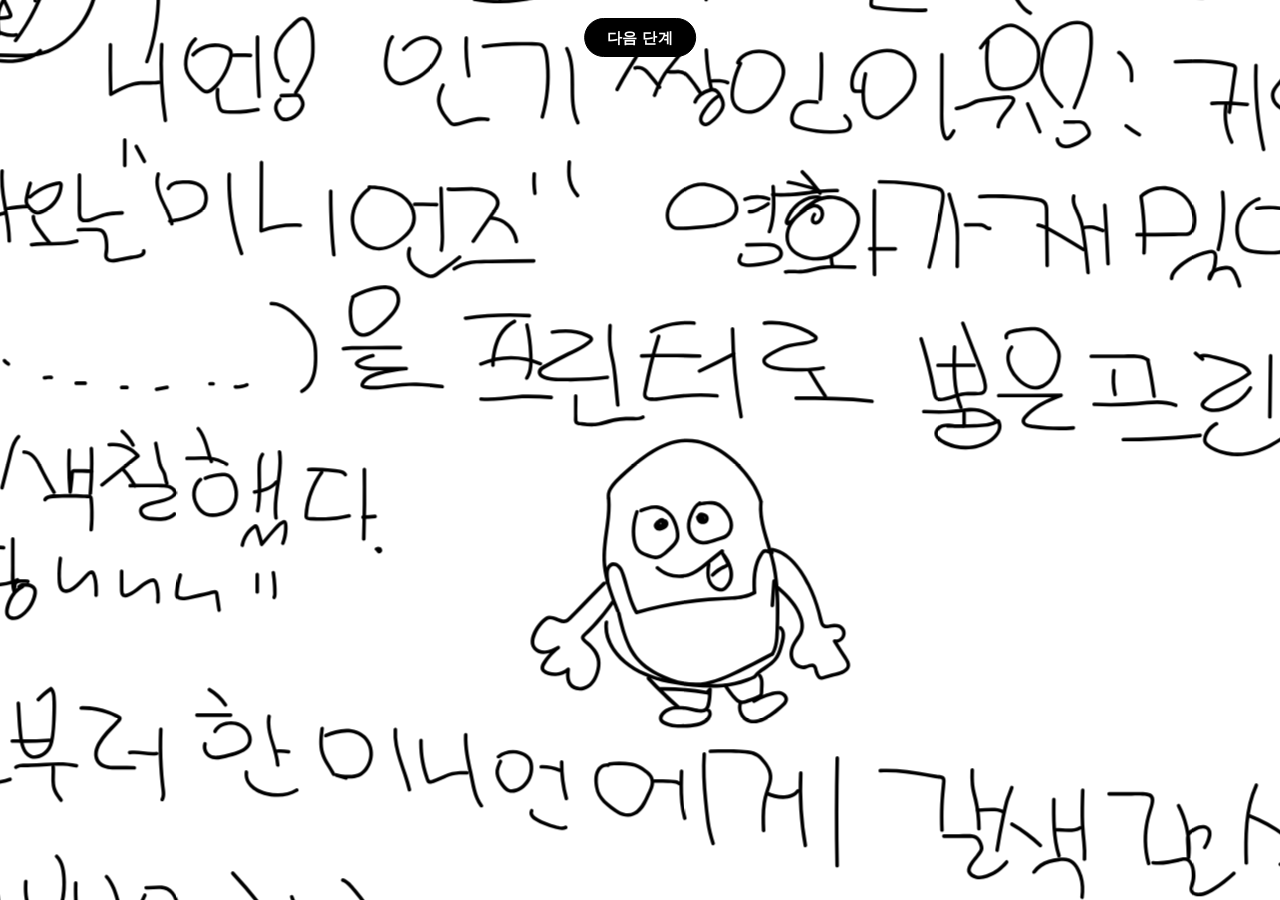
==== index.html @ 20d94cea "Rename diary.html to index.html" ====
<!DOCTYPE html>
<html lang="ko">
<head>
<meta charset="UTF-8">
<meta name="viewport" content="width=device-width, initial-scale=1.0">
<title>EDITion — diary</title>
<link rel="stylesheet" href="diary.css">
</head>
<body>
  <button id="next" class="ui">다음 단계</button>

  <div class="viewport" id="viewport">
    <div class="world" id="world">
      <!-- 처음 화면 : 흰 바탕 + 검은 일기 글씨 전체 -->
      <svg class="layer diary" viewBox="0 0 540.33 698.18" aria-hidden="true">
        <defs><g id="diary-src"><path d="_레이어_2"/><path d="_레이어_1-2"/><path d="M48.4,91.75c-.07,1.37-.12,2.74-.13,4.11s-.07,2.7.06,4.03c.22,2.47,3.69,1.85,5.19,1.08,1.92-.99,3.54-2.87,4.21-4.93.3-.94.41-2.01.08-2.96-.34-1.01-1.1-1.66-2.11-1.98-1.3-.42-2.73-.48-4.08-.5-1.14-.01-2.57-.2-3.47.66-.47.44.24,1.15.71.71.6-.57,1.82-.37,2.57-.37,1.06,0,2.12.05,3.16.26.87.17,1.77.43,2.17,1.29.34.74.28,1.62.06,2.39-.49,1.73-1.76,3.3-3.27,4.25-.75.47-1.6.83-2.5.86-.41.02-.83-.03-1.21-.16-.6-.22-.53-.75-.55-1.3-.07-2.48-.03-4.97.11-7.45.03-.64-.97-.64-1,0h0Z"/><path d="M51.46,101.5c-.14,1.4-.27,2.85.08,4.23.17.67.47,1.3.88,1.86.43.58.95,1.11,1.31,1.74.32.56,1.18.06.86-.5-.34-.6-.81-1.1-1.23-1.64s-.7-1.08-.86-1.72c-.33-1.29-.18-2.66-.05-3.96.07-.64-.93-.63-1,0h0Z"/><path d="M47.02,109.89c2.33-.15,4.66-.14,6.99.04,2.17.17,4.44.8,6.61.35.63-.13.36-1.09-.27-.96-1.13.23-2.28.08-3.42-.07-1.05-.14-2.11-.26-3.17-.33-2.25-.16-4.5-.17-6.75-.02-.64.04-.64,1.04,0,1h0Z"/><path d="M58.37,88.5v4.56c.01,1.09-.2,2.58.61,3.47.43.47,1.02.52,1.61.54.76.03,1.51.05,2.27.08,1.54.06,3.08.11,4.62.17.64.02.64-.98,0-1-1.34-.05-2.69-.1-4.03-.15-.67-.02-1.34-.05-2.02-.07-.48-.02-1.38.13-1.74-.27-.28-.31-.3-.85-.31-1.25-.02-.65,0-1.3,0-1.94v-4.14c0-.64-1.01-.64-1.01,0h0Z"/><path d="M59.24,102.73h7.11c.64,0,.64-1,0-1h-7.11c-.64,0-.64,1,0,1h0Z"/><path d="M59.24,105.43c2.26.11,4.58-.15,6.79.47.51.14,1,.33,1.46.58.21.11.4.24.59.37.14.09.23-.04.15.09-.07.11-.31.18-.42.24-.92.47-1.92.76-2.91,1.03s-2.02.54-3,.92c-.72.28-1.85.6-2,1.49-.3,1.78,1.98,2.43,3.28,2.61,2.72.37,5.46.41,8.18.12.63-.07.64-1.07,0-1-2.36.25-4.74.26-7.11,0-.92-.1-2.02-.15-2.82-.69-.31-.21-.76-.69-.4-1.04s1.07-.51,1.51-.67c1.88-.67,3.88-.98,5.68-1.87.62-.3,1.49-.9.88-1.66-.56-.71-1.7-1.13-2.53-1.4-2.37-.76-4.9-.48-7.34-.59-.64-.03-.64.97,0,1h0Z"/><path d="M87.03,84.66v11.6c0,.24.17.4.38.48,3.5,1.37,7.12,2.39,10.83,3.02.31.05.64-.13.63-.48-.09-4.94-.16-9.88-.28-14.82-.02-.93-.29-1.54-1.28-1.68-1.08-.15-2.2.05-3.25.3-2.37.55-4.67,1.08-7.11,1.23-.64.04-.64,1.04,0,1,2.11-.13,4.2-.47,6.25-.99,1.04-.26,2.08-.56,3.15-.59.26,0,.54-.02.8.02.33.06.38.06.43.46.08.55.02,1.17.03,1.73.09,4.44.17,8.89.26,13.33l.63-.48c-3.7-.64-7.33-1.65-10.83-3.02l.37.48v-11.6c0-.64-1.01-.64-1.01,0h0Z"/><path d="M105.89,84.58c.06,6.44.13,12.88.19,19.33,0,.64,1.01.64,1,0-.06-6.44-.13-12.88-.19-19.33,0-.64-1.01-.64-1,0h0Z"/><path d="M114.47,81.61c-.03,4.22-1.04,8.37-2.96,12.12-.29.57.57,1.08.86.5,2-3.91,3.07-8.23,3.1-12.63,0-.64-1-.64-1,0h0Z"/><path d="M116.52,83.05c1.27.16,2.08,1.37,2.67,2.39.71,1.22,1.31,2.51,1.9,3.79.11.24.47.31.68.18.25-.15.29-.44.18-.68-.66-1.42-1.31-2.85-2.13-4.18-.77-1.24-1.8-2.31-3.31-2.5-.27-.03-.5.25-.5.5,0,.3.23.47.5.5h0Z"/><path d="M112.97,95.09c3.34.04,6.67,0,10-.14.64-.03.64-1.03,0-1-3.33.14-6.67.18-10,.14-.64,0-.64.99,0,1h0Z"/><path d="M117.89,94.66v5.34c0,.64,1,.64,1,0v-5.34c0-.64-1-.64-1,0h0Z"/><path d="M113.81,101.51c1.89.22,3.82-.27,5.7.08.79.15,1.75.45,2.23,1.15.17.25.32.6.07.85-.29.3-.9.42-1.28.55-1.42.48-3.31.84-4.24,2.15-1.06,1.5.67,2.82,1.9,3.37,1.85.83,3.89,1.03,5.87.59.63-.14.36-1.1-.27-.96-1.78.39-3.69.2-5.33-.6-.54-.26-1.64-.81-1.47-1.58s1.35-1.17,1.96-1.4c.79-.3,1.61-.5,2.4-.8.68-.26,1.43-.56,1.58-1.35.31-1.57-1.59-2.57-2.82-2.87-2.07-.5-4.19.06-6.28-.18-.64-.07-.63.93,0,1h0Z"/><path d="M130.91,88.9c-.38,4.46-1.01,8.89-1.88,13.29-.12.63.84.9.96.27.88-4.48,1.52-9,1.92-13.55.06-.64-.95-.64-1,0h0Z"/><path d="M132.49,94.96c1.9,1.82,3.81,3.64,5.71,5.46.47.44,1.17-.26.71-.71-1.9-1.82-3.81-3.64-5.71-5.46-.47-.44-1.17.26-.71.71h0Z"/><path d="M144.05,84.36c-.08,4.28-.16,8.58.11,12.85.13,2.09.38,4.17.3,6.27-.07,1.87-.5,3.79.21,5.59.23.59,1.2.33.96-.27-.72-1.82-.21-3.8-.17-5.68.04-2.06-.2-4.1-.33-6.15-.25-4.2-.17-8.41-.1-12.61.01-.64-.99-.64-1,0h0Z"/><path d="M149.86,87.11c2.2,0,4.41-.01,6.61-.02,1.01,0,1.97.02,2.91.43.82.36,1.7.87,2.2,1.63,1.04,1.57.37,3.7.08,5.4-.37,2.12-.55,4.26-.74,6.39-.06.64.95.64,1,0,.21-2.42.46-4.81.9-7.2.33-1.8.63-3.84-.59-5.39s-3.23-2.24-5.08-2.27c-2.43-.03-4.87.01-7.3.02-.64,0-.64,1,0,1h0Z"/><path d="M170.67,102.52c-.17-5.92,0-11.85.52-17.75.06-.64-.94-.64-1,0-.51,5.9-.69,11.83-.52,17.75.02.64,1.02.64,1,0h0Z"/><path d="M170.6,92.85h7.5c.64,0,.64-1,0-1h-7.5c-.64,0-.64,1,0,1h0Z"/><path d="M158.5,101.74l-.02,3.25c0,1.01-.09,2.05.02,3.06.19,1.76,1.74,2.38,3.29,2.64,2.03.34,4.08.21,6.12.08,2.18-.14,4.35-.28,6.53-.42.64-.04.64-1.04,0-1-1.89.12-3.78.24-5.67.37s-3.78.29-5.67.14c-.82-.07-1.7-.17-2.47-.48-.84-.34-1.15-.94-1.16-1.82-.04-1.93.02-3.87.03-5.8,0-.64-1-.64-1,0h0Z"/><path d="M181.73,89.22c-.94-.95-2.43-.74-3.35.14-1.06,1.01-1.47,2.66-1.61,4.07-.3,3,1.01,5.97,3.41,7.79,1.05.79,2.36,1.61,3.62.83s2.2-1.89,2.89-3.13c1.53-2.76,1.71-6.29.87-9.29-.41-1.49-1.38-2.72-2.98-2.93s-3.08.72-4.03,1.99c-.39.51.48,1.01.86.5.7-.93,1.78-1.64,2.98-1.52s1.9,1.1,2.21,2.21c.65,2.36.63,5.11-.25,7.41-.41,1.06-1.02,2.05-1.82,2.87-.37.38-.78.74-1.24,1.02-.61.38-1.1.11-1.68-.21-1.96-1.1-3.35-3.05-3.76-5.26-.26-1.43-.13-2.94.4-4.29.38-.97,1.64-2.63,2.76-1.49.45.46,1.16-.25.71-.71h0Z"/><path d="M189.45,90.69c2.98.34,6.01-.32,8.59-1.84.55-.33.05-1.19-.5-.86-2.44,1.44-5.28,2.02-8.09,1.7-.64-.07-.63.93,0,1h0Z"/><path d="M198.97,82.88c.02,1.53-.68,2.96-.95,4.45s-.32,2.98-.25,4.48.26,3,.45,4.5c.17,1.36.37,2.71,1.08,3.92.33.55,1.19.05.86-.5-.72-1.21-.85-2.63-1.02-4-.18-1.46-.35-2.92-.39-4.39s.03-2.9.35-4.32.88-2.7.86-4.14c0-.64-1.01-.64-1,0h0Z"/><path d="M205.64,83.46c-.33,4.83-.84,9.7-.68,14.55.02.64,1.02.64,1,0-.17-4.85.35-9.72.68-14.55.04-.64-.96-.64-1,0h0Z"/><path d="M229.11,86.26c-.16.74-.15,1.5.1,2.22s.81,1.26.82,2.04c.02,1.68.26,3.23.94,4.78.26.59,1.12.08.86-.5-.3-.68-.52-1.41-.66-2.14s-.12-1.51-.15-2.29c-.03-.73-.38-1.2-.7-1.82s-.4-1.34-.25-2.02c.14-.63-.83-.9-.96-.27h0Z"/><path d="M231.27,95.55c1.88.2,3.59-.61,5.27-1.31,1.83-.77,3.72-1.21,5.72-1.23.64,0,.64-1.01,0-1-1.93.02-3.83.39-5.62,1.11s-3.45,1.63-5.37,1.42c-.64-.07-.63.93,0,1h0Z"/><path d="M242,82.76c-.25,6.06-.13,12.13.37,18.17.05.64,1.05.64,1,0-.5-6.04-.62-12.11-.37-18.17.03-.64-.97-.64-1,0h0Z"/><path d="M242.64,94.81c2.89.14,5.78.05,8.65-.28.63-.07.64-1.07,0-1-2.87.33-5.76.43-8.65.28-.64-.03-.64.97,0,1h0Z"/><path d="M253.69,83.53c.41,3.76,1.27,7.44,2.59,10.98.22.6,1.19.34.96-.27-1.29-3.45-2.15-7.05-2.55-10.72-.07-.63-1.07-.64-1,0h0Z"/><path d="M257,84.14c2.04.21,4.1-.2,6.14.03,1.84.21,3.37,1.15,4.55,2.56.54.64,1.12,1.42,1.41,2.21.4,1.1-.86,1.25-1.65,1.34-2.18.24-4.39.09-6.57-.06-.64-.04-.64.96,0,1,2.07.14,4.14.28,6.21.1,1.24-.11,3.19-.35,3.1-2.03-.04-.76-.52-1.47-.92-2.09-.44-.67-.94-1.31-1.52-1.87-1.18-1.14-2.62-1.88-4.25-2.11-2.16-.3-4.33.14-6.49-.08-.64-.06-.64.94,0,1h0Z"/><path d="M253.88,95.67l13.6.2c.64,0,.64-.99,0-1l-13.6-.2c-.64,0-.64.99,0,1h0Z"/><path d="M262.48,97.7c.13,1.61.21,3.17-.36,4.71s-1.22,3.08-1.83,4.62l.98.13c-.05-3.04,1.97-5.7,4.09-7.69.53-.5,1.17-1.08,1.87-1.34.79-.29,1.22.69,1.58,1.23.9,1.38,1.7,2.82,2.4,4.31.27.58,1.14.08.86-.5-.83-1.77-1.78-3.52-2.93-5.1-.44-.6-1.01-1.14-1.81-1.01s-1.53.72-2.13,1.21c-2.59,2.13-4.99,5.39-4.93,8.88.01.6.78.64.98.13.63-1.59,1.33-3.18,1.9-4.8s.46-3.18.33-4.8c-.05-.64-1.05-.64-1,0h0Z"/><path d="M281.27,79.65c-1.69.72-3.48,1.62-4.77,2.96-1.19,1.24-1.71,2.86-1.85,4.54s.1,3.65,1.16,5.09c.91,1.25,2.33,2.11,3.91,2.04,3.49-.17,5.65-3.79,7.21-6.48.84-1.45,1.66-3.27,1.35-4.99-.28-1.56-1.82-2.59-3.24-3.04-1.61-.51-3.43-.35-4.91.45s-2.77,2.44-2.32,4.21c.16.62,1.12.36.96-.27-.35-1.4.88-2.6,2.02-3.17s2.44-.66,3.64-.37c1.32.33,2.83,1.22,2.91,2.72s-.66,2.9-1.38,4.12c-1.3,2.19-2.93,5.11-5.62,5.72-1.38.31-2.7-.26-3.57-1.34-.94-1.16-1.19-2.71-1.14-4.16.06-1.67.51-3.33,1.74-4.52s2.87-1.99,4.42-2.66c.59-.25.08-1.11-.5-.86h0Z"/><path d="M293.49,77.44c-.32,5.21,0,10.43.94,15.56.12.63,1.08.36.96-.27-.93-5.04-1.22-10.18-.9-15.3.04-.64-.96-.64-1,0h0Z"/><path d="M278.27,96.64c4.43.28,8.86,0,13.22-.81.63-.12.36-1.08-.27-.96-4.27.8-8.62,1.05-12.95.78-.64-.04-.64.96,0,1h0Z"/><path d="M285.2,96.44c-.9,3.17-1.36,6.45-1.35,9.74,0,.64,1,.64,1,0,0-3.21.43-6.39,1.31-9.48.18-.62-.79-.88-.96-.27h0Z"/><path d="M289.4,95.71c.46,3.76.65,7.55.57,11.34-.01.64.99.64,1,0,.08-3.79-.11-7.58-.57-11.34-.08-.63-1.08-.64-1,0h0Z"/><path d="M280.55,111.85c1.35-.88,2.82-1.52,4.31-2.14s2.97-1.18,4.52-1.52,3.11-.18,4.73-.16c1.3.01,2.67-.28,3.54-1.32.41-.49-.3-1.2-.71-.71-.99,1.2-2.6,1.06-4,.97-1.53-.1-3.01.03-4.5.42s-2.85.93-4.23,1.52-2.86,1.22-4.16,2.08c-.54.35-.04,1.22.5.86h0Z"/><path d="M303.51,81.66c.99.19,1.96.09,2.96.01.89-.07,1.87-.11,2.69.31.93.48,1.16,1.51,1.34,2.45s.32,2.05.23,3.05-.66,1.77-1.36,2.48c-.76.77-1.58,1.49-2.45,2.14-.77.58-1.65,1.29-2.64,1.43-1.08.15-1.76-.69-2.22-1.55-1.05-1.96-1.01-4.3-.98-6.46,0-.64-.99-.64-1,0-.03,2.29-.02,4.69,1.03,6.79.45.9,1.12,1.8,2.11,2.13,1.08.35,2.21-.12,3.12-.7,1.05-.66,2.03-1.47,2.94-2.3.82-.75,1.69-1.56,2.13-2.6s.37-2.21.26-3.31-.26-2.42-.89-3.39c-1.58-2.45-4.7-1.01-7-1.45-.63-.12-.9.84-.27.96h0Z"/><path d="M300.55,99.75c2.17,1.17,4.79,1.24,7.2,1.26,2.68.02,5.35-.25,7.98-.77.63-.12.36-1.09-.27-.96-2.46.49-4.97.73-7.48.73-2.3,0-4.87,0-6.93-1.12-.57-.31-1.07.56-.5.86h0Z"/><path d="M318.46,82.13c2.29-.31,4.67.04,6.79.97,1.03.45,2.02,1.04,2.89,1.76.2.17.4.34.59.52.15.14.22.12.14.31-.02.05-.49.22-.45.2-.58.23-1.19.37-1.8.49-1.16.23-2.35.35-3.49.7s-2.19.99-3.17,1.68c-.67.47-1.96,1.15-1.29,2.14.58.85,2.05,1.1,2.98,1.27,3.07.56,6.2.87,9.32,1.08.64.04.64-.96,0-1-2.88-.2-5.76-.5-8.61-.97-.58-.09-1.16-.2-1.73-.38-.29-.09-.66-.18-.89-.37-.37-.3.07-.43.37-.65,1.05-.76,2.14-1.49,3.39-1.86,1.17-.35,2.4-.47,3.6-.72.54-.11,1.08-.25,1.6-.45.43-.17,1.02-.36,1.25-.81.48-.92-.89-1.76-1.49-2.22-.91-.7-1.9-1.26-2.95-1.71-2.31-.98-4.81-1.29-7.29-.95-.63.09-.36,1.05.27.96h0Z"/><path d="M326.66,93.23c.49,1.33,1.28,2.49,2,3.7s1.34,2.42,1.37,3.81c.02.64,1.02.64,1,0-.08-3.01-2.42-5.09-3.41-7.77-.22-.6-1.19-.34-.96.27h0Z"/><path d="M322.54,102.02c3.85-.75,7.83-.64,11.64.31.62.15.89-.81.27-.96-3.99-.99-8.13-1.09-12.17-.31-.63.12-.36,1.09.27.96h0Z"/><path d="M347.47,80.75c-1.57,6.32-3.12,12.65-3.88,19.12-.07.64.93.63,1,0,.74-6.38,2.29-12.63,3.84-18.86.16-.62-.81-.89-.96-.27h0Z"/><path d="M348.28,89.43c1.32,2.9,2.96,5.65,4.9,8.19.39.5,1.25,0,.86-.5-1.93-2.54-3.58-5.28-4.9-8.19-.27-.59-1.13-.08-.86.5h0Z"/><path d="M355.14,76.69c-.43,9.21,1.12,18.34,2.67,27.38.11.63,1.07.36.96-.27-1.54-8.95-3.07-17.99-2.64-27.11.03-.64-.97-.64-1,0h0Z"/><path d="M356.47,89.57c1.16-.09,2.34-.07,3.5.1s2.27.62,3.41.35c.62-.15.36-1.12-.27-.96-.54.13-1.08.01-1.61-.1s-1.1-.22-1.66-.3c-1.12-.15-2.25-.17-3.37-.09-.64.05-.64,1.05,0,1h0Z"/><path d="M358.3,83.61c2.67,0,5.4-.16,8.05.16.99.12,2.1.35,2.9,1,.42.34.84.9.79,1.47s-.63,1.15-1.02,1.55c-.82.84-1.81,1.49-2.79,2.12-1.06.68-2.12,1.36-3.18,2.05-.75.48-1.65,1.07-1.75,2.04-.09.85.48,1.52,1.2,1.87,1.03.51,2.31.6,3.44.68,1.48.1,2.95.01,4.41-.21.63-.1.36-1.06-.27-.96-1.29.2-2.6.27-3.91.19-1.07-.06-2.43-.09-3.39-.67-1.22-.74.15-1.68.86-2.14,1.08-.7,2.17-1.39,3.25-2.09.91-.59,1.81-1.2,2.59-1.95.66-.63,1.5-1.5,1.54-2.47.08-2.11-2.33-3.12-4.04-3.39-2.85-.45-5.82-.25-8.69-.25-.64,0-.64,1,0,1h0Z"/><path d="M373.52,83.38c-.03,3.12-.02,6.23.03,9.35.01.65.97.64,1,0,.05-.97.09-1.95.14-2.92,0-.13-.03-.46.03-.56.06-.09.55-.16.66-.19.45-.12.9-.2,1.35-.27.63-.09.36-1.06-.27-.96s-1.19.21-1.77.39c-.46.13-.85.29-.96.8-.11.54-.07,1.16-.1,1.71-.03.67-.06,1.34-.1,2.01h1c-.05-3.12-.07-6.23-.03-9.35,0-.64-.99-.64-1,0h0Z"/><path d="M363.96,97.1v5.02h1c-.06-1.06-.1-2.13-.1-3.19,0-.23-.02-.48,0-.71.03-.27-.03-.2.36-.22.53-.03,1.05-.06,1.58-.08,2.01-.1,4.07-.24,6.07,0,1.53.18,4.03.82,4.51,2.55.32,1.13-.88,1.85-1.76,2.18-.94.35-1.93.63-2.9.88-2.37.63-4.79,1.04-7.23,1.26-.64.06-.64,1.06,0,1,2.61-.23,5.19-.67,7.72-1.35,1.81-.49,5.17-1.11,5.22-3.56.04-2.12-2.51-3.34-4.25-3.74-2.36-.53-4.87-.34-7.26-.22-.71.03-1.45.01-2.15.12-.46.07-.79.32-.88.79-.12.61-.04,1.32-.03,1.94.01.79.04,1.58.09,2.37.04.64,1,.65,1,0v-5.02c0-.64-1-.64-1,0h0Z"/><path d="M384.24,83.09c4.3-.95,9.45,1.18,10.78,5.65.27.9.36,2.01-.24,2.81s-1.84,1.17-2.82,1.23c-1.89.12-3.87-.71-4.91-2.33-1.22-1.89-1.11-4.41.21-6.21.38-.52-.49-1.02-.86-.5-1.38,1.89-1.55,4.49-.56,6.59s3.22,3.37,5.5,3.46c1.15.04,2.37-.22,3.34-.84,1.03-.65,1.56-1.74,1.54-2.95-.03-2.4-1.68-4.67-3.52-6.08-2.48-1.9-5.71-2.47-8.73-1.8-.63.14-.36,1.1.27.96h0Z"/><path d="M396.93,85.97h5.2c.85,0,1.7,0,2.55,0,.76,0,1.56.07,2.3-.17.61-.19.35-1.16-.27-.96-.73.23-1.57.13-2.33.13h-2.45c-1.67,0-3.33,0-5,0-.64,0-.64,1,0,1h0Z"/><path d="M405.73,74.08c-.24,6.75-.45,13.62,1.37,20.2.17.62,1.14.36.96-.27-1.79-6.49-1.57-13.27-1.33-19.93.02-.64-.98-.64-1,0h0Z"/><path d="M397.45,97.92c3.15.21,6.3.28,9.45.2l-.13-.98c-1.44.55-2.99,1.2-3.91,2.5-.45.63-.76,1.47-.62,2.25.16.89.89,1.46,1.65,1.85,3.6,1.84,7.42-.29,10.27-2.5.93-.72,1.86-1.43,2.97-1.83,1.01-.36,2.06-.6,2.98-1.18.54-.34.04-1.21-.5-.86-.9.57-1.95.77-2.93,1.15s-1.8.93-2.62,1.55c-1.66,1.27-3.34,2.57-5.4,3.11-1,.26-2.07.33-3.09.1-.84-.19-2.33-.69-2.36-1.73-.07-1.9,2.4-2.89,3.83-3.44.49-.19.47-1-.13-.98-3.15.08-6.3.01-9.45-.2-.64-.04-.64.96,0,1h0Z"/><path d="M419.58,98.09c2.28-.19,4.56-.42,6.84-.55,1.03-.06,2.13-.06,3.06.44s1.49,1.41,1.3,2.51c-.31,1.87-2.21,3.41-2.02,5.38s2.96,1.69,4.25,1.32c2.19-.63,3.81-2.32,5.32-3.94.44-.47-.27-1.18-.71-.71-1.33,1.44-2.75,2.99-4.67,3.62-.8.26-2.13.52-2.91.04s.17-2.07.48-2.64c.84-1.54,1.9-3.43.87-5.15-.91-1.51-2.76-1.93-4.4-1.9-2.47.05-4.95.38-7.41.58-.64.05-.64,1.05,0,1h0Z"/><path d="M412.3,73.12h6.95c.72,0,1.9-.19,2.53.29.42.32.46.99.56,1.48.12.57.24,1.14.36,1.71.93,4.48,1.87,8.96,2.8,13.44.13.63,1.1.36.96-.27-1.02-4.89-2.04-9.77-3.06-14.66-.19-.91-.26-2.01-1.12-2.56-.74-.48-1.69-.43-2.54-.43h-7.44c-.64,0-.64,1,0,1h0Z"/><path d="M418.3,89.92c2.1-.1,4.22-.2,6.32.03.99.11,1.96.34,2.94.48s2.04.18,3.06.14c.64-.03.64-1.03,0-1-1.03.04-2.07,0-3.09-.15s-1.93-.36-2.91-.47c-2.1-.23-4.22-.13-6.32-.03-.64.03-.64,1.03,0,1h0Z"/><path d="M424.96,90.3c-.24,2.07.43,4.43-.73,6.32-.34.55.53,1.05.86.5,1.28-2.07.6-4.54.87-6.82.03-.27-.25-.5-.5-.5-.3,0-.47.23-.5.5h0Z"/><path d="M438.22,72.94c2.25-.3,4.43.54,6.34,1.66s3.94,2.63,5.64,4.21c.48.45.59.86.45,1.5-.12.56-.29,1.1-.42,1.66-.25,1.12-.44,2.26-.58,3.4-.28,2.39-.28,4.81,0,7.2.07.63,1.07.64,1,0-.23-2.08-.27-4.18-.09-6.26.09-1.06.24-2.11.44-3.15.19-.97.51-1.92.67-2.89.13-.8-.07-1.47-.64-2.04-.71-.72-1.56-1.34-2.36-1.96-1.5-1.17-3.06-2.31-4.77-3.15-1.87-.92-3.87-1.42-5.95-1.14-.63.09-.36,1.05.27.96h0Z"/><path d="M456.68,78.57l3.05-.2c.99-.07,2.03-.22,3.02-.13,1.7.15,2.91,1.53,3.96,2.74.3.35.63.71.76,1.17.14.5.04,1.04-.05,1.54-.17.96-.35,1.92-.53,2.88-.36,2-.73,4-1.09,5.99-.11.63.85.9.96.27.41-2.24.82-4.48,1.23-6.71.19-1.04.46-2.09.54-3.15s-.33-1.77-.98-2.54c-1.1-1.29-2.37-2.7-4.1-3.08-1.05-.23-2.16-.07-3.23,0l-3.54.24c-.64.04-.64,1.04,0,1h0Z"/><path d="M448.45,94.49c5.76-.47,11.43.9,17.13,1.43.64.06.64-.94,0-1-5.7-.53-11.37-1.9-17.13-1.43-.64.05-.64,1.05,0,1h0Z"/><path d="M461.14,95.11c-.17,1.24-.63,2.4-.99,3.6s-.57,2.31-.66,3.5c-.18,2.4.19,4.83,1.07,7.07.23.59,1.2.33.96-.27-.85-2.17-1.21-4.48-1.03-6.81.09-1.14.32-2.26.66-3.35.36-1.16.79-2.28.96-3.49.09-.63-.88-.9-.96-.27h0Z"/><path d="M473.85,82.6c3.95.44,7.93-1.2,11.78.29,1.75.68,3.34,1.77,4.86,2.86.46.33.59.58.57,1.14s-.04,1.14-.07,1.7c-.05,1.05-.13,2.11-.22,3.16-.19,2.14-.46,4.27-.81,6.39-.17,1.04-.36,2.08-.58,3.11-.06.29-.09,1.02-.4,1.18-.34.18-1.2-.18-1.54-.3-1.83-.62-3.49-1.62-5.34-2.22-.94-.3-1.89-.55-2.86-.74-.39-.08-.79-.12-1.17-.24-.61-.2-.77-.62-.72-1.23.09-1.19.33-2.38.5-3.56s.35-2.35.53-3.53c.37-2.43.76-4.86,1.17-7.29.1-.63-.86-.9-.96-.27-.79,4.76-1.61,9.54-2.2,14.33-.11.9.02,1.8.88,2.28s1.91.49,2.81.71c1.1.27,2.19.62,3.25,1.04s2.06.96,3.11,1.4c.79.33,1.92.83,2.8.58.94-.26,1.01-1.44,1.17-2.23.46-2.31.83-4.64,1.1-6.99s.46-4.77.53-7.16c.01-.45.03-.9-.19-1.3s-.6-.64-.96-.89c-.88-.62-1.77-1.23-2.69-1.77-2.07-1.21-4.25-1.88-6.65-1.83-2.58.05-5.13.67-7.71.38-.64-.07-.63.93,0,1h0Z"/><path d="M498.76,84.96c-.04,3.86-.03,7.73.02,11.59.03,1.91.07,3.82.12,5.73.04,1.58,0,3.25.87,4.64.16.25.57.36.79.1,1.46-1.75,2.61-3.7,3.45-5.82.24-.6-.73-.86-.96-.27-.77,1.95-1.84,3.77-3.19,5.38l.79.1c-.87-1.38-.71-3.19-.75-4.76-.05-1.87-.09-3.74-.11-5.61-.05-3.7-.06-7.39-.02-11.09,0-.64-.99-.64-1,0h0Z"/><path d="M503.54,85.81c3.23-.84,6.81.27,9.05,2.72.54.59,1.26,1.42,1.32,2.25.04.53-.22,1.06-.41,1.54-.21.54-.43,1.07-.64,1.6-.79,1.96-1.57,3.92-2.24,5.93-.74,2.22-1.3,4.49-1.58,6.82-.08.64.92.63,1,0,.56-4.66,2.39-9.02,4.13-13.34.39-.96.94-1.99.68-3.06-.21-.84-.81-1.61-1.37-2.26-1.16-1.34-2.69-2.33-4.36-2.92-1.87-.66-3.92-.76-5.84-.26-.62.16-.36,1.13.27.96h0Z"/><path d="M520.84,84.3c.25,6.93.49,13.94-1.03,20.75-.14.63.82.89.96.27,1.53-6.9,1.31-14,1.06-21.02-.02-.64-1.02-.64-1,0h0Z"/><path d="M525.77,88.39c-.29.94-.48,1.9-.57,2.87s-.12,1.9.41,2.72c.89,1.37,2.51,2.62,4.18,1.85.75-.35,1.33-1,1.8-1.66s.88-1.48,1.08-2.31c.38-1.59.03-3.64-1.64-4.34-.81-.34-1.8-.42-2.67-.36s-1.73.32-2.28,1.02c-.4.5.3,1.21.71.71.75-.93,2.24-.83,3.3-.61.69.14,1.21.48,1.5,1.14.25.58.29,1.25.19,1.87-.21,1.25-.95,2.6-1.97,3.38-.52.39-1.13.55-1.74.28-.57-.25-1.05-.74-1.43-1.23-.57-.74-.52-1.56-.44-2.45s.27-1.76.53-2.61c.19-.62-.77-.88-.96-.27h0Z"/><path d="M527.54,96.4c.1,3.04.05,6.08-.17,9.12-.05.64.95.64,1,0,.22-3.03.27-6.08.17-9.12-.02-.64-1.02-.64-1,0h0Z"/><path d="M524.18,105.01c1.98-.14,4-.25,5.79.75.85.48,1.65.98,2.6,1.25s1.87.34,2.82.25c.64-.06.64-1.06,0-1-.99.09-1.98,0-2.92-.33s-1.77-.98-2.7-1.39c-1.76-.77-3.71-.66-5.58-.53-.64.04-.64,1.04,0,1h0Z"/><path d="M535.41,85.8c-.08,8.87-.03,17.74.17,26.61.01.64,1.01.64,1,0-.2-8.87-.25-17.74-.17-26.61,0-.64-.99-.64-1,0h0Z"/><path d="M536.19,98.37c1.27.02,2.54-.11,3.77-.38.26-.06.42-.37.35-.62-.08-.27-.35-.41-.62-.35-1.15.25-2.33.36-3.51.35-.27,0-.5.23-.5.5s.23.5.5.5h0Z"/><path d="M24.73,126.03c.15,4.39.08,8.78-.22,13.16-.04.54-.08,1.07-.12,1.61-.02.34-.04.71.12,1.02.4.76,1.55.54,2.26.54,2.24.01,4.48-.01,6.73-.07.27,0,.51-.22.5-.5-.08-3.68-.61-7.35-1.61-10.89-.25-.89-.53-1.78-.84-2.65-.24-.67-.43-1.5-1.01-1.97-.53-.43-1.27-.48-1.92-.56-1-.12-2.01-.15-3.02-.1-.64.03-.64,1.03,0,1,.85-.04,1.7-.04,2.54.05.71.07,1.67.05,2.04.77s.57,1.54.81,2.29.47,1.55.68,2.34c.82,3.18,1.26,6.45,1.33,9.73l.5-.5c-1.99.05-3.99.07-5.98.07-.5,0-1,0-1.49,0-.17,0-.53.08-.64-.07-.07-.09,0-.39.01-.48.07-.99.15-1.98.21-2.97.23-3.93.27-7.87.13-11.8-.02-.64-1.02-.64-1,0h0Z"/><path d="M35.87,124.88c-.53,6.76-.01,13.57,1.54,20.17.15.63,1.11.36.96-.27-1.53-6.52-2.03-13.23-1.5-19.9.05-.64-.95-.64-1,0h0Z"/><path d="M45.15,127.52v6.21c0,1.04,0,2.07,0,3.11v1.62c0,.46-.07.98.01,1.43.12.68.65.85,1.27.72,1.04-.22,2.07-.54,3.1-.81,1.99-.52,3.97-1.04,5.96-1.56.62-.16.36-1.13-.27-.96-1.75.46-3.49.92-5.24,1.38-.87.23-1.75.46-2.62.69-.19.05-1.08.4-1.2.34-.07-.04,0-1.02,0-1.21v-10.94c0-.64-1-.64-1,0h0Z"/><path d="M57.65,125.04c.05,5.94,0,11.88-.16,17.81-.02.64.98.64,1,0,.15-5.94.21-11.87.16-17.81,0-.64-1.01-.64-1,0h0Z"/><path d="M63.99,126.34c-1.21-.4-2.19.52-2.63,1.56-.54,1.26-.65,2.67-.69,4.03-.07,2.35.11,5.53,2.84,6.34,1.18.35,2.26-.19,3.13-.97.98-.87,1.82-1.92,2.5-3.03,1.28-2.1,2.29-5.04.83-7.31s-4.82-2.7-6.85-.79c-.47.44.24,1.15.71.71,1.45-1.36,3.73-1.28,5.03.25,1.39,1.63.8,4.02-.08,5.74-.45.88-1,1.72-1.63,2.48-.6.71-1.34,1.58-2.23,1.92s-1.8-.13-2.38-.82c-.68-.81-.84-1.93-.88-2.96-.04-1.14-.15-6.91,2.06-6.19.61.2.88-.76.27-.96h0Z"/><path d="M70.51,131.29c2.19.24,4.43,0,6.52-.68.61-.2.35-1.17-.27-.96-2.02.67-4.14.88-6.25.65-.27-.03-.5.25-.5.5,0,.3.23.47.5.5h0Z"/><path d="M76.98,123.55c.15,4.73.5,9.45,1.06,14.16.08.63,1.08.64,1,0-.56-4.7-.92-9.42-1.06-14.16-.02-.64-1.02-.64-1,0h0Z"/><path d="M68.13,137.47c-.05,1.38-.09,2.76-.02,4.14.04.67.09,1.35.2,2.02.1.55.41.96.99,1.04s1.26-.1,1.86-.17c.71-.08,1.42-.14,2.13-.19,1.45-.11,2.9-.16,4.36-.16.64,0,.64-1,0-1-2.52,0-5.05.16-7.55.48-.17.02-.5.12-.67.06-.21-.08-.19-.48-.22-.69-.07-.6-.11-1.2-.14-1.8-.04-1.24,0-2.47.04-3.71.02-.64-.98-.64-1,0h0Z"/><path d="M90.8,126.2c-.07,1.08.08,2.17,0,3.25-.1,1.15-.61,2.15-1.06,3.19-.88,1.99-1.54,4.06-1.97,6.19-.13.63.84.9.96.27.46-2.27,1.19-4.45,2.14-6.56.42-.92.8-1.84.91-2.86.12-1.16-.04-2.32.03-3.48.04-.64-.96-.64-1,0h0Z"/><path d="M89.66,133.98c1.51,1.86,2.89,3.8,4.17,5.83.34.54,1.21.04.86-.5-1.32-2.1-2.77-4.11-4.32-6.03-.17-.21-.53-.18-.71,0-.21.21-.17.5,0,.71h0Z"/><path d="M97.37,127.86c-.06,3.29-.11,6.58.17,9.86.05.52.89.73.98.13.06-.37.12-.73.18-1.1.02-.13,0-.44.09-.55-.09-.05-.07-.06.05-.05.1,0,.2,0,.29,0,.81-.02,1.63,0,2.44.02.64.03.64-.97,0-1-.55-.02-1.11-.03-1.66-.03-.46,0-1-.06-1.45.06-.37.1-.56.38-.64.74-.12.54-.18,1.1-.26,1.65l.98.13c-.29-3.28-.23-6.57-.17-9.86.01-.64-.99-.64-1,0h0Z"/><path d="M102.84,126.53c-.17,5.03-.07,10.06.28,15.08.05.64,1.05.64,1,0-.36-5.02-.45-10.05-.28-15.08.02-.64-.98-.64-1,0h0Z"/><path d="M91.1,146.49c1.29.18,2.59.23,3.88.09s2.61-.52,3.9-.87c.69-.19,1.4-.33,2.11-.38.34-.02.67-.06.91.22.19.23.31.56.44.82.59,1.19,1.02,2.45,1.3,3.74.14.63,1.1.36.96-.27-.29-1.34-.74-2.65-1.35-3.88-.24-.49-.5-1.15-.99-1.45-.55-.33-1.28-.2-1.88-.12-1.46.18-2.83.73-4.27,1.01-1.56.31-3.19.34-4.76.12-.63-.09-.9.87-.27.96h0Z"/><path d="M105.22,120.55c.6,1.05,1.1,2.16,1.62,3.25s1.06,2.2,1.59,3.3c.28.58,1.14.07.86-.5-.53-1.1-1.06-2.2-1.59-3.3s-1.02-2.2-1.62-3.25c-.32-.56-1.18-.06-.86.5h0Z"/><path d="M104.96,127.98c2.08-.67,4.24-1.02,6.42-1.01,1,0,2.01.07,2.98.29.37.08,1.28.22,1.55.51.23.25-.15.51-.31.71-.18.23-.36.46-.54.68-2.8,3.58-5.61,7.17-8.41,10.75-.39.5.31,1.21.71.71,2.55-3.26,5.1-6.52,7.65-9.77.6-.77,1.27-1.52,1.82-2.33.47-.69.21-1.32-.51-1.66-1.63-.76-3.51-.91-5.28-.89-2.15.02-4.3.38-6.34,1.04-.61.2-.35,1.16.27.96h0Z"/><path d="M115.25,131.22l2.52,7.8c.2.61,1.16.35.96-.27l-2.52-7.8c-.2-.61-1.16-.35-.96.27h0Z"/><path d="M123.48,124.29c.25,3.72-.31,7.48.44,11.16.13.63,1.09.36.96-.27-.74-3.59-.17-7.27-.41-10.9-.04-.64-1.04-.64-1,0h0Z"/><path d="M111.93,141.73c2.79-.08,5.59-.15,8.39,0,.65.03,1.29.08,1.94.14s1.41.08,2.06.29c.28.09.59.25.69.55.13.39-.15.54-.44.69-.61.33-1.28.55-1.94.76-2.48.79-4.81,1.73-7.12,2.93-.55.29-1.11.56-1.64.87-.44.25-.77.57-.8,1.11-.05.95.72,1.71,1.56,2.01,1.29.47,2.89.4,4.25.45s2.77.12,4.05-.48c.58-.27.08-1.13-.5-.86-1.17.54-2.55.39-3.79.33-.65-.03-1.3-.07-1.95-.12s-1.36-.06-1.94-.36c-.53-.28-.95-.91-.27-1.28.61-.33,1.23-.66,1.85-.97,1.17-.6,2.35-1.18,3.57-1.66s2.43-.79,3.64-1.22c.82-.29,2.12-.64,2.45-1.55s-.33-1.74-1.12-2.07c-1.1-.46-2.51-.44-3.68-.52-3.07-.21-6.16-.13-9.24-.04-.64.02-.64,1.02,0,1h0Z"/><path d="M132.05,123.58c1.45.94,2.86,1.92,4.26,2.94.22.16.56.04.68-.18.15-.25.04-.52-.18-.68-1.39-1.02-2.81-2-4.26-2.94-.23-.15-.55-.05-.68.18-.14.24-.05.54.18.68h0Z"/><path d="M128.25,129.68c4.23,0,8.45,0,12.68,0,.64,0,.64-1,0-1-4.23,0-8.45,0-12.68,0-.64,0-.64,1,0,1h0Z"/><path d="M132.58,135.32c2.76-.28,5.54-.39,7.66,1.7.92.9,1.61,2.04,1.97,3.27.2.68.35,1.27-.21,1.81-.45.44-.99.82-1.53,1.15-2.14,1.35-4.64,2.07-7.12,2.51-1.23.22-2.64.35-3.77-.3-.89-.52-1.41-1.49-1.58-2.48-.46-2.76,1.73-4.92,3.9-6.21.55-.33.05-1.19-.5-.86-2.29,1.35-4.48,3.53-4.46,6.37.01,1.17.39,2.35,1.16,3.24.91,1.05,2.29,1.44,3.64,1.42,1.52-.02,3.06-.41,4.52-.82s2.87-.94,4.18-1.68c.64-.36,1.24-.78,1.81-1.24.49-.4.99-.85,1.12-1.5s-.12-1.44-.34-2.06c-.27-.75-.63-1.47-1.09-2.12-.94-1.33-2.23-2.41-3.79-2.94-1.8-.62-3.74-.43-5.59-.25-.63.06-.64,1.07,0,1h0Z"/><path d="M148.22,126.61c-.46,5.27.42,10.57,2.5,15.43.23.55,1.02.14.91-.39-.23-1.12-.44-2.24-.62-3.36-.08-.48-.15-.97-.21-1.45-.05-.39-.37-1.3.15-1.47.38-.13.9.04,1.27.12.45.1.9.23,1.33.38.97.35,1.86.85,2.68,1.46.52.38,1.02-.48.5-.86-1.01-.74-2.13-1.32-3.33-1.7-.89-.28-2.24-.73-3.13-.21-1,.57-.52,2.01-.4,2.91.21,1.49.47,2.97.78,4.45l.91-.39c-2.01-4.69-2.81-9.84-2.37-14.92.06-.64-.94-.64-1,0h0Z"/><path d="M151,126.65c1.88-.65,3.83-1.02,5.8-1.28,1.76-.23,3.8-.71,5.55-.26s2.76,2.18,3.25,3.86c.56,1.92.63,3.95.68,5.94.06,2.4.01,4.81-.03,7.21-.01.64.99.64,1,0,.04-2.32.09-4.64.04-6.96-.04-2.16-.11-4.37-.72-6.45-.48-1.65-1.37-3.37-2.96-4.18-1.76-.9-3.85-.5-5.72-.28-2.42.29-4.84.65-7.15,1.45-.6.21-.34,1.18.27.96h0Z"/><path d="M174.25,122.13c-.23,6.86-.42,13.8,1.16,20.53.15.63,1.11.36.96-.27-1.56-6.64-1.35-13.5-1.13-20.27.02-.64-.98-.64-1,0h0Z"/><path d="M183.35,122.63c1.86.2,3.81-.34,5.64.17,1.65.47,2.83,1.85,3.85,3.14.08.1.38.37.37.5,0-.21-.35.04-.47.08-.46.15-.93.21-1.41.27-.9.11-1.79.25-2.67.46-1.72.42-3.39,1.06-4.94,1.91-1.46.79-3.44,1.82-3.6,3.67-.02.18.11.34.25.43,1.06.66,2.39.69,3.6.8,1.42.12,2.85.19,4.28.26,2.9.15,5.8.3,8.7.46.64.03.64-.97,0-1-2.73-.14-5.47-.29-8.2-.43-1.31-.07-2.62-.13-3.93-.22s-2.84-.03-3.95-.73l.25.43c.08-.96,1.07-1.57,1.8-2.04.82-.53,1.67-.99,2.56-1.39,1.82-.83,3.77-1.35,5.75-1.6,1.24-.15,3.91-.51,2.56-2.25-1.06-1.36-2.21-2.76-3.83-3.46-2.1-.91-4.4-.23-6.6-.46-.64-.07-.63.93,0,1h0Z"/><path d="M185.71,137.67c2.99-1.57,6.52-1.31,9.71-2.19.62-.17.36-1.14-.27-.96-3.29.91-6.86.66-9.95,2.29-.57.3-.06,1.16.5.86h0Z"/><path d="M186,139.3c2.61-.29,5.32-.51,7.94-.32.59.04,1.18.13,1.73.34.09.03.7.27.72.34.02.09-.42.52-.52.61-.79.79-1.83,1.28-2.8,1.8-1.15.62-2.28,1.28-3.37,1.99-.71.46-2.21,1.12-2.14,2.17s1.56,1.12,2.36,1.07c1.22-.08,2.38-.5,3.54-.84,2.9-.85,5.91-1.25,8.93-1.22.64,0,.64-.99,0-1-2.56-.02-5.11.25-7.6.84-1.28.3-2.51.76-3.79,1.05-.61.14-1.24.23-1.86.16-.07,0-.45-.03-.48-.09-.08-.15.19-.37.25-.42.25-.19.53-.36.79-.53,1.12-.74,2.28-1.44,3.46-2.09.95-.52,1.94-.99,2.8-1.65.57-.44,1.74-1.4,1.38-2.23s-1.86-1.1-2.64-1.21c-1.36-.19-2.76-.14-4.12-.1-1.53.05-3.06.16-4.59.33-.63.07-.64,1.07,0,1h0Z"/><path d="M210.65,117.5c1.54.4,2.88,1.3,3.87,2.54.17.21.53.18.71,0,.21-.21.17-.49,0-.71-1.08-1.37-2.62-2.36-4.31-2.79-.62-.16-.89.8-.27.96h0Z"/><path d="M207.18,123.3c1.11-.37,2.26-.31,3.4-.42s2.12-.49,3.18-.89c2.17-.83,4.46-1.16,6.78-.99.64.05.64-.95,0-1-2.31-.16-4.65.15-6.83.95-1.12.41-2.15.86-3.35.95s-2.33.06-3.45.43c-.61.21-.35,1.17.27.96h0Z"/><path d="M210.28,126.67c2.05-.15,4.44-.35,6.15,1.05.78.64,1.18,1.54,1.37,2.51.09.48.15.98.17,1.46.02.67-.31.99-.81,1.38-1.57,1.24-3.53,2.03-5.52,2.22-1.66.16-3.75-.28-3.61-2.35.15-2.26,1.44-4.48,3.03-6.04.46-.45-.25-1.16-.71-.71-1.72,1.68-2.97,3.96-3.29,6.36-.14,1.1.09,2.2.99,2.92.75.6,1.74.82,2.68.85,2.36.08,4.85-.85,6.73-2.25.43-.32.94-.67,1.22-1.14s.28-1.04.24-1.59c-.09-1.2-.31-2.46-1.01-3.47-1.72-2.46-4.98-2.41-7.65-2.22-.64.05-.64,1.05,0,1h0Z"/><path d="M224.19,118.25c.45,4.26-.85,8.98,1.67,12.8.35.53,1.22.03.86-.5-2.4-3.64-1.11-8.24-1.54-12.29-.07-.63-1.07-.64-1,0h0Z"/><path d="M222.44,126.37c2.59-.3,5.19-.45,7.8-.46.64,0,.64-1,0-1-2.61,0-5.21.16-7.8.46-.63.07-.64,1.07,0,1h0Z"/><path d="M230.03,120.24c.73,4.2,2.67,8.1,3.21,12.34.08.63,1.08.64,1,0-.54-4.34-2.5-8.31-3.24-12.61-.11-.63-1.07-.36-.96.27h0Z"/><path d="M224.16,144.87c.46-2.14,1.82-4,3.72-5.08.46-.26.95-.48,1.46-.63.37-.11.36.08.43.42.07.31.13.63.2.94.3,1.41.6,2.82.9,4.22.09.41.72.5.91.12.78-1.52,1.93-2.82,3.38-3.73.28-.18.81-.59,1.14-.61.31-.03.31.09.43.38.09.22.13.49.19.72.28,1.04.55,2.08.83,3.12.17.62,1.13.36.96-.27-.36-1.36-.67-2.74-1.08-4.08-.34-1.1-1.23-1.05-2.13-.6-1.97.98-3.58,2.61-4.58,4.57l.91.12c-.36-1.72-.72-3.44-1.09-5.16-.12-.56-.31-1.14-.97-1.22-.6-.07-1.3.29-1.83.53-2.39,1.12-4.19,3.39-4.74,5.97-.14.63.83.9.96.27h0Z"/><path d="M239.19,123.34c3.87-.22,7.76-.09,11.61.39.64.08.63-.92,0-1-3.85-.48-7.73-.61-11.61-.39-.64.04-.64,1.04,0,1h0Z"/><path d="M243.58,125.85c-2.15,2.64-3.37,5.97-3.34,9.39,0,.7,0,1.43.78,1.66.91.27,2,.16,2.93.07,1.95-.18,3.89-.42,5.82-.72,1.08-.17,2.16-.35,3.22-.61.86-.21,1.7-.53,2.31-1.21.43-.48-.28-1.19-.71-.71-.64.72-1.59.9-2.5,1.1-1.05.22-2.12.4-3.18.56-2.05.3-4.19.66-6.26.67-.39,0-1.27.1-1.39-.29s-.02-.95,0-1.35c.05-.93.2-1.84.43-2.74.49-1.86,1.38-3.61,2.59-5.11.4-.5-.3-1.21-.71-.71h0Z"/><path d="M257.69,118.53c-.49,3.57.59,7.01,1.38,10.46s1.38,7.22,1.7,10.88c.05.64,1.06.64,1,0-.3-3.51-.82-7-1.57-10.44s-2.03-7.03-1.54-10.64c.09-.63-.88-.9-.96-.27h0Z"/><path d="M259.82,128.52h3.59c.83,0,1.99-.17,2.66.45.47.44,1.18-.27.71-.71-.82-.76-1.93-.75-2.98-.75h-3.98c-.64,0-.64,1.01,0,1.01h0Z"/><path d="M270.59,138.46v1.49c0,.26.23.51.5.5s.5-.22.5-.5v-1.49c0-.26-.23-.51-.5-.5s-.5.22-.5.5h0Z"/><path d="M284.14,122.49c-.06,4.18-.03,8.35.08,12.53,0,.33.31.57.63.48,2.88-.75,5.83-1.08,8.8-.98.64.02.64-.98,0-1-3.06-.1-6.11.24-9.07,1.01l.63.48c-.11-4.18-.14-8.35-.08-12.53,0-.64-.99-.64-1,0h0Z"/><path d="M295.74,119.74c-.28,6.45.04,12.9.94,19.3.09.63,1.05.36.96-.27-.89-6.3-1.18-12.67-.91-19.03.03-.64-.97-.64-1,0h0Z"/><path d="M294.05,128.15c2.77-.08,5.55.06,8.3.43.27.04.53-.07.62-.35.07-.23-.08-.58-.35-.62-2.84-.39-5.7-.55-8.56-.47-.64.02-.64,1.02,0,1h0Z"/><path d="M303.56,120.62c.77-.74,1.79-1.22,2.86-1.27,1.21-.05,2.15.48,2.97,1.33.97,1.01,1.86,2.09,2.78,3.14.15.17.52.46.45.72-.06.22-.43.5-.59.65-.46.43-1.01.77-1.59,1.01s-.33,1.21.27.96c.73-.3,1.39-.68,1.97-1.21.47-.42,1.09-1.01.94-1.71-.07-.33-.28-.59-.49-.84-.34-.4-.69-.79-1.04-1.18-.59-.67-1.17-1.35-1.77-2.01-1.01-1.11-2.22-1.9-3.76-1.87-1.39.02-2.72.61-3.71,1.56-.47.45.24,1.15.71.71h0Z"/><path d="M303.47,117.78c-.25,3.27.07,6.65,1.62,9.59.3.57,1.16.06.86-.5-1.47-2.79-1.71-5.99-1.48-9.09.05-.64-.95-.64-1,0h0Z"/><path d="M302.22,127.64c2.19-.01,4.42-.13,6.61.04,1.03.08,2.06.26,3.03.63s1.71.74,2.72.6c.63-.09.36-1.05-.27-.96-.97.14-2-.57-2.91-.83s-1.85-.38-2.8-.44c-2.12-.14-4.27-.04-6.39-.03-.64,0-.64,1,0,1h0Z"/><path d="M310.58,130.4c-.08.6-.09,1.2-.02,1.8s.27,1.11.38,1.67c.12.61-.49,1.04-.91,1.44s-.83.76-1.24,1.15c-1.64,1.55-3.05,3.33-4.21,5.25-.34.57.48,1,.86.5,2.25-2.95,4.72-5.72,7.38-8.3l-.79-.1c1,1.81,1.92,3.67,2.73,5.57.41.96.8,1.94,1.16,2.93s.79,1.93.86,2.94c.04.64,1.04.64,1,0-.07-1-.44-1.94-.77-2.87-.38-1.05-.78-2.09-1.22-3.11-.86-2.03-1.82-4.02-2.89-5.95-.16-.29-.56-.32-.79-.1-2.72,2.65-5.23,5.49-7.53,8.5l.86.5c1.29-2.13,2.89-3.98,4.72-5.66.63-.58,1.93-1.49,1.87-2.46-.03-.53-.32-1.05-.42-1.58-.13-.7-.12-1.41-.03-2.12.08-.64-.92-.63-1,0h0Z"/><path d="M322.14,125.29c-.17-.95.84-1.72,1.52-2.2.76-.53,1.6-.97,2.52-1.14.81-.15,1.7-.05,2.43.36.79.45,1.22,1.23,1.4,2.1s.15,1.74.1,2.6c-.05.9-.15,1.86-.59,2.67-.84,1.52-2.77,2.03-4.39,1.69-.95-.2-1.81-.7-2.24-1.6s-.42-1.93-.43-2.89c0-.64-1.01-.64-1,0,0,1.1.04,2.24.5,3.26.43.96,1.23,1.64,2.21,2,1.93.73,4.48.31,5.81-1.35.72-.9.98-2.03,1.09-3.15s.13-2.29-.08-3.4c-.43-2.21-2.38-3.56-4.61-3.31-1.33.15-2.53.78-3.59,1.58-.98.74-1.86,1.75-1.62,3.06.12.63,1.08.36.96-.27h0Z"/><path d="M340.4,119.85c-2.86,4.7-.36,10.19-1.11,15.25-.09.63.87.9.96.27.4-2.68-.05-5.33-.22-8.02-.16-2.39-.04-4.89,1.24-7,.34-.55-.53-1.05-.86-.5h0Z"/><path d="M321.44,136.95c2.86-.42,5.83-.31,8.71-.38s5.75-.34,8.57.02c.64.08.63-.92,0-1-2.9-.37-5.9-.09-8.82,0s-5.86-.01-8.73.41c-.63.09-.36,1.06.27.96h0Z"/><path d="M328.32,136.54c-1.6,2.85-2.28,6.17-1.88,9.42.08.63,1.08.64,1,0-.38-3.08.22-6.21,1.74-8.92.32-.56-.55-1.07-.86-.5h0Z"/><path d="M332.39,140.08c0,1.24.02,2.48-.02,3.72-.02.47,0,1.03-.25,1.46-.27.46-.78.48-1.25.54-2.27.29-4.6.51-6.81-.21l-.13.98c5.11.58,10.37-.85,14.48-3.93.51-.38.01-1.25-.5-.86-4,3-9.01,4.36-13.98,3.8-.58-.07-.64.82-.13.98,1.3.42,2.66.55,4.02.51,1.28-.04,2.71-.08,3.96-.4,1.02-.26,1.45-1.13,1.56-2.11.16-1.47.08-2.99.07-4.47,0-.64-1.01-.64-1,0h0Z"/><path d="M346.95,119.39c2.07-1.75,4.54-2.97,7.19-3.54.43-.09,1.57-.49,1.92-.12.16.17.17.58.21.8.08.39.14.79.18,1.19.14,1.28.12,2.59-.06,3.86-.37,2.58-1.37,5.2-3.02,7.23-.88,1.08-2,1.72-3.42,1.64-1.2-.06-2.66-.58-3.43-1.55-.91-1.15-.73-3.09-.71-4.48.03-1.61.25-3.2.87-4.7.25-.59-.72-.85-.96-.27-.65,1.57-.88,3.27-.91,4.96-.02,1.48-.11,3.28.61,4.62.69,1.27,2.22,2.01,3.59,2.28,1.44.29,2.93.07,4.1-.85s2.02-2.32,2.68-3.64c.69-1.39,1.19-2.87,1.47-4.39s.36-3.09.21-4.63c-.11-1.13-.13-3.2-1.68-3.23-.83-.01-1.73.23-2.52.43-.85.22-1.68.5-2.49.85-1.65.7-3.16,1.65-4.53,2.8-.49.42.22,1.12.71.71h0Z"/><path d="M346.29,137.69c4.57-.18,9.25-.33,13.62,1.22v-.96c-1.72.44-3.47.76-5.24.96-.63.07-.64,1.07,0,1,1.86-.2,3.69-.53,5.51-.99.51-.13.44-.81,0-.96-4.45-1.59-9.23-1.44-13.89-1.26-.64.02-.64,1.03,0,1h0Z"/><path d="M345.47,133.64c.72-.49,1.56-.65,2.4-.84.96-.22,1.92-.43,2.9-.54,1.84-.21,3.65-.02,5.28.91.56.32,1.06-.54.5-.86-1.78-1.01-3.77-1.27-5.79-1.05-1.03.11-2.05.32-3.06.55-.95.21-1.92.41-2.74.97-.53.36-.03,1.23.5.86h0Z"/><path d="M359.33,116.27c2.02.62,3.92,1.56,5.64,2.79.89.64,1.72,1.37,2.49,2.15.33.34.64.69.95,1.05.17.2.43.44.53.69.14.35-.12.55-.4.71-1.02.61-2.29.95-3.39,1.39s-2.25.77-3.24,1.36c-.78.47-1.42,1.27-1.32,2.23s.93,1.57,1.72,1.97c2.2,1.13,4.73,1.15,7.14,1.11.64-.01.64-1.01,0-1-2.19.04-4.53.07-6.55-.92-.42-.21-.94-.47-1.19-.89-.36-.61.08-1.23.6-1.57,1.01-.66,2.32-1.01,3.43-1.45,1.06-.42,2.22-.76,3.21-1.31.69-.39,1.24-1.07.94-1.89-.32-.86-1.24-1.67-1.88-2.31-.69-.7-1.44-1.34-2.23-1.93-1.86-1.4-3.97-2.45-6.2-3.13-.62-.19-.88.78-.27.96h0Z"/><path d="M369.03,131.39c.58,2.58.96,5.2,1.12,7.83l.5-.5c-.11,0-.23,0-.34,0-.64,0-.64,1,0,1,.11,0,.23,0,.34,0,.26,0,.52-.23.5-.5-.17-2.73-.55-5.44-1.16-8.1-.14-.63-1.11-.36-.96.27h0Z"/><path d="M361.52,140.52c2.21-.24,4.44-.35,6.66-.43,2.09-.08,4.23-.23,6.23.47.61.21.87-.75.27-.96-2.01-.71-4.16-.59-6.26-.52-2.31.08-4.61.18-6.91.44-.63.07-.64,1.07,0,1h0Z"/><path d="M382.98,119.55c.67,5.72.16,11.51-1.5,17.02-.19.62.78.88.96.27,1.68-5.59,2.21-11.49,1.53-17.29-.07-.63-1.07-.64-1,0h0Z"/><path d="M385.15,128.65c-.16.09-.26-.02-.1.08.06.04.12.08.18.12.12.08.24.17.35.25.23.17.46.36.67.55.45.39.87.8,1.26,1.25.78.88,1.43,1.85,1.95,2.9.29.58,1.15.07.86-.5-.61-1.23-1.41-2.36-2.34-3.36-.45-.48-.94-.94-1.46-1.35-.28-.22-.57-.44-.87-.65s-.66-.36-1.01-.15c-.55.33-.05,1.19.5.86h0Z"/><path d="M394.94,118.09c-.09,7.54.2,15.09.88,22.6.06.64,1.06.64,1,0-.68-7.51-.97-15.06-.88-22.6,0-.64-.99-.64-1,0h0Z"/><path d="M397.89,133.31h4.75c.64,0,.64-1,0-1h-4.75c-.64,0-.64,1,0,1h0Z"/><path d="M403.44,123.04c2.38-.15,5.1-.3,7.05,1.33.2.17.39.35.56.55s.28.47.45.67c.16.18.11.06.03.15-.08.1-.26.19-.37.26-.26.17-.53.32-.81.46-1.03.52-2.16.84-3.26,1.17-1.92.57-4.72,1.13-5.02,3.5-.06.49-.12,1.07.05,1.54s.63.75,1.08.94c.99.41,2.07.63,3.15.66,2.38.07,4.74-.79,6.51-2.38.48-.43-.23-1.14-.71-.71-1.58,1.41-3.69,2.14-5.8,2.08-.97-.03-2.12-.19-2.97-.67-.53-.3-.4-1.11-.27-1.62.15-.6.57-.97,1.09-1.25,1.92-1.05,4.21-1.29,6.2-2.18.49-.22.96-.47,1.41-.77.36-.25.84-.53.8-1.03-.07-.86-1-1.75-1.64-2.25-2.15-1.66-4.96-1.6-7.54-1.44-.64.04-.64,1.04,0,1h0Z"/><path d="M414.96,121.55c-.09,4.66.01,9.31.3,13.96.04.64,1.04.64,1,0-.29-4.65-.39-9.31-.3-13.96.01-.64-.99-.64-1,0h0Z"/><path d="M415.77,130.24h2.64c.26,0,.51-.23.5-.5s-.22-.5-.5-.5h-2.64c-.26,0-.51.23-.5.5s.22.5.5.5h0Z"/><path d="M394.6,140.72c-.39,1.85.2,3.5,1.34,4.96,1.24,1.57,2.64,3.02,4,4.49.44.47,1.14-.24.71-.71-1.22-1.32-2.44-2.63-3.6-4-1.09-1.29-1.85-2.73-1.48-4.47.13-.63-.83-.9-.96-.27h0Z"/><path d="M398.4,142.63c-.13-1.07,2.33-1.08,2.99-1.13,1.07-.08,2.15-.14,3.22-.16,2.06-.02,4.55.06,6.34,1.21.92.59,1.42,1.63.75,2.61-.58.85-1.51,1.58-2.32,2.2-1.61,1.23-3.42,2.17-5.34,2.8-.53.17-.45.98.13.98,1.34,0,2.65.15,3.96.43.63.14.9-.83.27-.96-1.39-.3-2.8-.46-4.22-.46l.13.98c1.88-.61,3.66-1.49,5.25-2.65.81-.59,1.59-1.24,2.29-1.96.61-.62,1.18-1.36,1.19-2.27.02-2-2.06-2.96-3.7-3.4-2.13-.57-4.37-.55-6.56-.43-1.22.07-2.47.12-3.67.4-.89.2-1.85.77-1.72,1.82.08.63,1.08.64,1,0h0Z"/><path d="M424.82,123.39h6.94c.58,0,1.16,0,1.73,0,.54,0,1.14-.08,1.67,0,.6.09.69.51.77,1.05.08.57.1,1.15.12,1.72.07,2.3-.16,4.61-.35,6.9s-.37,4.57-.56,6.86c-.05.64.95.64,1,0,.21-2.53.41-5.06.62-7.59s.45-5.1.19-7.64c-.08-.79-.21-1.72-1-2.13-.45-.23-.99-.17-1.48-.17h-1.98c-2.56,0-5.12,0-7.68,0-.64,0-.64,1,0,1h0Z"/><path d="M423.94,142.83h6.81c1.11,0,2.23,0,3.34,0s2.13.02,3.15.41c.6.23.86-.74.27-.96-.95-.36-1.96-.43-2.97-.44-1.18-.01-2.36,0-3.54,0h-7.06c-.64,0-.64,1,0,1h0Z"/><path d="M442.82,123.94c2.54-1.28,5.19,1.24,4.27,3.85s-3.58,3.56-5.82,4.49c-1.74.72-5.17,1.89-4.17,4.39.44,1.09,1.49,1.63,2.52,2.04,1.36.53,2.73,1.03,4.1,1.53.68.25,1.37.45,2.08.23.65-.19,1.18-.66,1.66-1.12,1.11-1.05,2.08-2.25,2.91-3.54.35-.54-.52-1.05-.86-.5-.74,1.16-1.6,2.23-2.59,3.18-.48.47-1.05,1.07-1.77,1.08s-1.46-.41-2.1-.64c-1.3-.48-2.73-.86-3.95-1.54-.54-.3-1.06-.74-1.17-1.39-.14-.76.51-1.17,1.07-1.52,2.12-1.31,4.67-1.8,6.67-3.32,1.66-1.27,3.06-3.33,2.51-5.51-.65-2.58-3.55-3.73-5.86-2.57-.58.29-.07,1.15.5.86h0Z"/><path d="M452.78,125.73c.23,6.08.13,12.17-.29,18.25-.04.64.96.64,1,0,.42-6.07.52-12.16.29-18.25-.02-.64-1.02-.64-1,0h0Z"/><path d="M457.58,127.09c2.08.17,4.15-.01,6.23-.04,1.96-.03,4.06.06,5.86.93s2.77,2.38,2.64,4.38-.96,4.05-1.42,6.03c-.54,2.3-.94,4.64-1.23,6.99-.05.42.45.57.75.43.72-.33,1.2-.89,1.5-1.61.25-.59-.72-.85-.96-.27-.2.49-.57.8-1.04,1.01l.75.43c.29-2.34.7-4.66,1.25-6.95.49-2.06,1.34-4.15,1.42-6.28.16-4.43-4.32-5.93-7.99-6.09-2.59-.11-5.17.24-7.75.03-.64-.05-.64.95,0,1h0Z"/><path d="M479.57,130.43c-.35,5.68-.21,11.38.41,17.04.07.63,1.07.64,1,0-.62-5.66-.76-11.36-.41-17.04.04-.64-.96-.64-1,0h0Z"/><path d="M490.93,121.65c.15,2.39.31,4.82-.06,7.2-.17,1.12-.48,2.19-.9,3.24s-.85,1.99-1.03,3.06c-.14.79-.27,1.77.72,1.97s2.02.18,3.02.21c2.14.09,4.34.17,6.23,1.28.56.33,1.06-.54.5-.86-1.67-.99-3.58-1.26-5.49-1.37-1.04-.06-2.08-.07-3.11-.15-.21-.02-.41-.03-.61-.05-.33-.04-.41.07-.35-.26.1-.52.15-1.02.31-1.54.3-.96.75-1.88,1.08-2.83.36-1.05.58-2.14.71-3.24.26-2.21.12-4.44-.02-6.66-.04-.64-1.04-.64-1,0h0Z"/><path d="M481.1,139.56h4.62c.36-.02.73-.02,1.09-.02.34,0,.87-.08,1.18.06.75.34.11,1.28-.24,1.68-1.84,2.12-3.55,4.25-4.95,6.7-.15.26-.02.67.3.73,2.47.49,4.9,1.18,7.25,2.1,1.82.71,4.31,1.96,5.92.12.42-.48-.28-1.19-.71-.71-.69.79-1.74.77-2.68.5-1.07-.31-2.08-.82-3.13-1.2-2.08-.76-4.21-1.34-6.38-1.77l.3.73c.87-1.51,1.83-2.97,2.92-4.33.53-.67,1.09-1.31,1.67-1.94.46-.51.94-1.05,1.04-1.75.08-.53-.06-1.12-.46-1.5-.56-.53-1.45-.41-2.15-.41l-5.59.02c-.64,0-.64,1,0,1h0Z"/><path d="M510.99,124h2.31c.71,0,1.46-.09,2.16-.01.37.04.44.25.6.56.18.34.35.68.52,1.02.07.14.22.35.26.51.06.28-.08.43-.22.64-.22.32-.51.62-.76.92-1.98,2.4-3.96,4.8-5.94,7.2-.4.49.28,1.2.71.71,2.25-2.6,4.51-5.2,6.76-7.8l-.84-.22c.44,1.22.81,2.46,1.1,3.72.26,1.16.31,2.43.74,3.54.31.81.89,1.46,1.79,1.57.79.1,1.51-.25,1.8-1.01.23-.6-.74-.86-.96-.27s-1.11.24-1.38-.09c-.51-.61-.55-1.58-.67-2.33-.32-1.84-.8-3.65-1.43-5.4-.12-.33-.57-.53-.84-.22-2.25,2.6-4.51,5.2-6.76,7.8l.71.71c1.22-1.48,2.44-2.95,3.65-4.43.61-.74,1.22-1.48,1.83-2.21.54-.65,1.28-1.33,1.67-2.08.35-.68-.13-1.36-.43-1.96s-.56-1.46-1.21-1.75-1.57-.12-2.25-.12h-2.88c-.64.01-.64,1.01,0,1.01h0Z"/><path d="M523.11,122.05c.2,5.03.61,10.05,1.22,15.04.08.62.97.66,1,0,.09-2.01.11-4.01.06-6.02l-.5.5c2.34-.07,4.68-.08,7.02-.05.64,0,.64-.99,0-1-2.34-.04-4.68-.02-7.02.05-.27,0-.51.22-.5.5.04,2.01.02,4.02-.06,6.02h1c-.61-5-1.02-10.01-1.22-15.04-.03-.64-1.03-.64-1,0h0Z"/><path d="M518.1,141.02c1.32-.05,2.63-.09,3.95-.1,1.16,0,2.53-.18,3.66.15,1.03.31,1.49,1.3,1.4,2.32-.1,1.16-.88,2.16-1.61,3.01-1.14,1.33-3.14,3.29-2.3,5.25s3.75,1.11,5.27.69c2.03-.57,4.78-1.44,5.48-3.68.19-.62-.77-.88-.96-.27-.3.95-1.14,1.52-1.99,1.95-1.02.51-2.13.87-3.24,1.15-.89.23-2.15.64-3.06.29-1.16-.45-.58-1.89-.11-2.64,1.08-1.74,2.95-3.02,3.43-5.12.37-1.64-.33-3.44-2.04-3.92-1.16-.33-2.49-.2-3.68-.19-1.4,0-2.8.04-4.2.1-.64.03-.64,1.03,0,1h0Z"/><path d="M24.3,154.74c1.5.85,2.87,1.91,4.07,3.15.45.46,1.15-.24.71-.71-1.26-1.3-2.7-2.42-4.27-3.31-.56-.32-1.07.55-.5.86h0Z"/><path d="M20.94,158.58c1.37-.09,2.79-.19,4.14.13s2.43,1.18,3.47,2.09c.48.42,1.19-.28.71-.71-1.13-.98-2.29-1.92-3.78-2.31s-3.03-.3-4.54-.2c-.64.04-.64,1.04,0,1h0Z"/><path d="M22.4,165.38c.06-.39.43-.55.76-.7.5-.21,1.01-.39,1.53-.56.99-.33,2.02-.58,3.07-.55,1.78.06,4.01,1.39,3.47,3.47-.25.96-1,1.81-1.63,2.55s-1.35,1.48-2.1,2.14-1.57,1.3-2.44,1.81c-.75.45-1.77.94-2.67.62-1.06-.37-1.33-1.72-1.42-2.7-.11-1.24.09-2.46.55-3.62.24-.6-.73-.86-.96-.27-.48,1.23-.7,2.56-.59,3.88.09,1.1.35,2.33,1.2,3.11,1.94,1.79,4.7-.25,6.29-1.52,1.01-.8,1.94-1.7,2.78-2.69.77-.9,1.64-1.9,1.95-3.07.64-2.42-1.53-4.36-3.74-4.68-1.4-.2-2.8.11-4.12.55-.98.33-2.69.69-2.89,1.92-.1.63.86.9.96.27h0Z"/><path d="M34.38,159.71c.17,5.13.05,10.27-.34,15.39-.04.56.89.69.98.13.12-.69.23-1.38.35-2.08s.16-1.41.35-2.08c.12-.43.24-.5.66-.56.31-.04.62-.08.93-.12.7-.09,1.4-.18,2.1-.26.63-.08.64-1.08,0-1-.85.11-1.71.21-2.56.32-.62.08-1.39.05-1.8.59-.44.57-.42,1.54-.54,2.23-.15.9-.3,1.79-.45,2.69l.98.13c.39-5.12.51-10.26.34-15.39-.02-.64-1.02-.64-1,0h0Z"/><path d="M39.12,159.89c.13,3.89.12,7.78-.05,11.67-.08,1.9-.2,3.8-.36,5.7s-.33,3.78-.12,5.68c.07.63,1.07.64,1,0-.21-1.85-.04-3.71.11-5.56s.28-3.88.37-5.82c.17-3.89.18-7.78.05-11.67-.02-.64-1.02-.64-1,0h0Z"/><path d="M48.01,161.73c-2.9,5.46-4.91,11.36-5.91,17.46-.1.63.86.9.96.27.99-6.02,2.94-11.84,5.81-17.23.3-.57-.56-1.07-.86-.5h0Z"/><path d="M45.26,168.8c2.17,2.62,3.07,6.07,5.51,8.49.46.45,1.16-.25.71-.71-2.43-2.41-3.35-5.88-5.51-8.49-.41-.5-1.11.21-.71.71h0Z"/><path d="M51.46,170.15h7.13c.64,0,.64-1,0-1h-7.13c-.64,0-.64,1,0,1h0Z"/><path d="M57.79,159.61c.29,8.24-.64,16.51.29,24.74.07.63,1.07.64,1,0-.94-8.22,0-16.49-.29-24.74-.02-.64-1.02-.64-1,0h0Z"/><path d="M78.95,157.24c-.08,4.35-.07,8.71.04,13.06,0,.33.31.56.63.48,2.36-.61,4.83-1.25,7.29-.93.63.08,1.22.27,1.83.45.36.11.74.16,1.04-.12.32-.3.27-.77.26-1.16-.02-.71-.04-1.41-.06-2.12-.08-2.66-.18-5.31-.3-7.97-.04-.81.2-2.2-.76-2.56-.49-.18-1.07-.21-1.58-.28-.63-.09-1.27-.17-1.91-.23-1.36-.12-2.76-.2-4.13-.12-.86.05-1.84.31-2.07,1.26-.15.62.81.89.96.27.18-.71,1.61-.54,2.14-.54,1.03,0,2.07.05,3.1.14.55.05,1.1.11,1.64.19.24.03.47.07.71.11.18.03.59.02.73.13.28.22.15,1.18.17,1.51.02.54.05,1.08.07,1.62.09,2.16.17,4.32.24,6.48.02.54.03,1.08.05,1.62,0,.25,0,.5.02.75,0,.06,0,.19.11.12-.06.04-.39-.13-.46-.16-.89-.29-1.84-.42-2.77-.45-2.22-.06-4.42.49-6.55,1.04l.63.48c-.11-4.35-.13-8.71-.04-13.06.01-.64-.99-.64-1,0h0Z"/><path d="M83.78,169.91c0,2,0,4.01,0,6.01,0,1.77-.22,3.71.49,5.38.25.59,1.11.08.86-.5-.34-.81-.35-1.69-.35-2.55,0-.92,0-1.85,0-2.77,0-1.86,0-3.71,0-5.57,0-.64-1-.64-1,0h0Z"/><path d="M73.31,181.12c2.8.16,5.61-.21,8.41.09,1.35.15,2.64.57,3.98.72,1.46.17,2.92.06,4.37-.11.63-.07.64-1.08,0-1-1.41.17-2.84.28-4.25.12s-2.72-.59-4.1-.74c-2.79-.3-5.61.07-8.41-.09-.64-.04-.64.96,0,1h0Z"/><path d="M94.73,155.53l8.29.14c.64.01.64-.99,0-1l-8.29-.14c-.64-.01-.64.99,0,1h0Z"/><path d="M98.14,154.83c-1.33,1.5-2.51,3.13-3.5,4.87-.52.91-.99,1.85-1.4,2.81-.17.4-.34.8-.5,1.21s-.41.89-.35,1.35c.1.83,1.23,1.18,1.91,1.38.96.29,1.97.36,2.96.41,2.26.13,4.53.15,6.8.16.64,0,.64-1,0-1-1.97-.01-3.95-.02-5.92-.12-.89-.04-1.78-.07-2.66-.22-.43-.07-.86-.17-1.27-.33-.18-.07-.39-.15-.56-.26-.27-.16-.29-.19-.18-.49,1.15-3.34,3.05-6.45,5.38-9.09.42-.48-.28-1.19-.71-.71h0Z"/><path d="M90.24,170.67c5.59.18,11.19-.07,16.74-.75.63-.08.64-1.08,0-1-5.55.68-11.15.93-16.74.75-.64-.02-.64.98,0,1h0Z"/><path d="M100.54,167.15c0,3.6,0,7.2,0,10.8,0,.64,1,.64,1,0,0-3.6,0-7.2,0-10.8,0-.64-1-.64-1,0h0Z"/><path d="M90.01,176.65c-.1,2.02,0,4.03.29,6.03.08.56,1.01.42.98-.13-.1-2.22-.2-4.45-.31-6.67-.03-.64-1.03-.64-1,0,.1,2.22.2,4.45.31,6.67l.98-.13c-.28-1.91-.35-3.84-.26-5.76.03-.64-.97-.64-1,0h0Z"/><path d="M89.56,176.71c4.76-.23,9.8-.49,14.28,1.41.95.41,1.89.92,2.64,1.65.31.3.76.72.89,1.14.09.28.03.27-.26.33-.35.08-.71.12-1.07.18-2.57.41-5.16.62-7.74.91-1.4.16-2.79.33-4.18.57-.71.12-1.42.26-2.12.42-.36.08-.74.21-1.12.22-.27,0-1.02-.14-.76-.59.31-.56-.55-1.07-.86-.5-.58,1.03.36,2.04,1.4,2.1.73.04,1.49-.24,2.19-.38.78-.16,1.57-.3,2.36-.42,3.2-.49,6.44-.7,9.65-1.13.68-.09,1.36-.19,2.03-.31.52-.09,1.15-.16,1.45-.65.56-.91-.76-2.21-1.37-2.76-2.01-1.78-4.88-2.57-7.47-2.97-3.29-.5-6.63-.36-9.95-.2-.64.03-.64,1.03,0,1h0Z"/><path d="M109.83,154.62c-.33,5.88-1.37,11.7-3.09,17.33-.19.62.78.88.96.27,1.75-5.72,2.8-11.63,3.13-17.6.04-.64-.96-.64-1,0h0Z"/><path d="M111.51,160.3c1.74.89,3.07,2.49,4.34,3.94s2.4,3.01,2.64,4.9c.08.63,1.08.64,1,0-.27-2.08-1.4-3.81-2.73-5.37s-2.84-3.36-4.74-4.33c-.57-.29-1.08.57-.5.86h0Z"/><path d="M107.33,179.37c5.02.15,9.85-1.34,14.64-2.62.62-.17.36-1.13-.27-.96-4.71,1.26-9.45,2.73-14.38,2.59-.64-.02-.64.98,0,1h0Z"/><path d="M119.09,159.15c3.72-.24,7.45-.14,11.15.29.64.07.63-.93,0-1-3.7-.43-7.43-.53-11.15-.29-.64.04-.64,1.04,0,1h0Z"/><path d="M120.73,167.88c4.55.61,9.21-.78,12.74-3.71.5-.41-.22-1.12-.71-.71-3.33,2.77-7.75,3.99-12.03,3.42-.64-.09-.63.92,0,1h0Z"/><path d="M123.4,159.12c-.06,4.31-.17,8.62-.18,12.93,0,1.04.02,2.08.1,3.11.05.72,0,1.8.61,2.32s1.66.46,2.41.45c1.07-.01,2.13-.18,3.17-.36,2.44-.43,4.88-.9,7.31-1.35.63-.12.36-1.08-.27-.96-2.52.46-5.03.96-7.56,1.39-1.24.21-2.51.37-3.76.24-.3-.03-.63-.03-.77-.34-.08-.17-.07-.48-.09-.67-.07-.64-.1-1.27-.13-1.91-.09-2.42,0-4.84.04-7.26l.11-7.58c0-.64-.99-.64-1,0h0Z"/><path d="M141.01,160.15c.12,8.47.08,16.93-.1,25.4-.01.64.99.64,1,0,.18-8.46.21-16.93.1-25.4,0-.64-1.01-.64-1,0h0Z"/><path d="M141.55,157.92c5.87-.72,11.78-1.11,17.7-1.15.64,0,.64-1,0-1-5.92.04-11.83.43-17.7,1.15-.63.08-.64,1.08,0,1h0Z"/><path d="M158.84,156.18c0,7.8-.01,15.6-.02,23.41,0,.64,1,.64,1,0,0-7.8.01-15.6.02-23.41,0-.64-1-.64-1,0h0Z"/><path d="M148.19,166.41c7.28.05,14.57.1,21.85.15.64,0,.64-1,0-1-7.28-.05-14.57-.1-21.85-.15-.64,0-.64,1,0,1h0Z"/><path d="M168.14,153.33c-.28,9.53-.06,19.08.66,28.59.05.64,1.05.64,1,0-.72-9.51-.94-19.06-.66-28.59.02-.64-.98-.64-1,0h0Z"/><path d="M207.41,148.59c1.47,2.42,3.65,4.38,6.23,5.55.25.11.54.07.68-.18.13-.21.07-.57-.18-.68-2.43-1.1-4.49-2.91-5.88-5.2-.33-.55-1.2-.05-.86.5h0Z"/><path d="M203.56,157.91c7.33-.22,14.76-.43,21.93,1.34.62.15.89-.81.27-.96-7.26-1.8-14.78-1.6-22.2-1.38-.64.02-.64,1.02,0,1h0Z"/><path d="M208.82,160.11c-3.41,2.84-3.84,7.57-3.34,11.69.23,1.86.47,3.85,1.41,5.51s2.56,2.54,4.45,2.52c2.05-.02,4.19-.78,6.05-1.59,2.12-.91,3.77-2.44,5.43-4,1.43-1.34,3.32-2.69,2.95-4.89-.31-1.82-1.69-3.75-3.25-4.72-2.05-1.27-4.9-1-7.21-.94-2.71.07-5.42.34-8.1.76-.63.1-.36,1.06.27.96,2.11-.34,4.24-.56,6.38-.67,1.97-.1,4.03-.21,5.99.04s3.35,1.42,4.31,3.12c.45.8.87,1.8.56,2.72s-1.16,1.53-1.8,2.14c-1.43,1.36-2.85,2.83-4.55,3.85s-3.57,1.61-5.41,2.01-3.72.26-4.88-1.31c-.94-1.28-1.22-2.94-1.45-4.47-.63-4.17-.63-9.1,2.9-12.04.5-.41-.22-1.12-.71-.71h0Z"/><path d="M231.56,157.9c-.35,5.5.28,11.02,1.85,16.3.18.62,1.15.35.96-.27-1.54-5.2-2.15-10.62-1.81-16.04.04-.64-.96-.64-1,0h0Z"/><path d="M232.05,167.17c1.6-.09,3.2-.12,4.81-.08.75.02,1.53,0,2.27.11.3.04.63.13.83.38.15.19.17.43-.06.54-.57.3-.06,1.16.5.86.67-.36.84-1.24.46-1.87-.49-.8-1.46-.92-2.31-.96-2.16-.12-4.33-.11-6.49.01-.64.04-.64,1.04,0,1h0Z"/><path d="M229.7,173.03c-.93,2.1-1.54,4.3-1.78,6.58-.17,1.58-.46,4.63,1.79,4.7,5.03.16,10.11-.05,15.13-.24.64-.02.64-1.02,0-1-4.38.16-8.77.25-13.15.24-.54,0-1.08,0-1.61,0-.2,0-.59.06-.77-.05-.19-.12-.28-.47-.34-.67-.28-.95-.16-2.01-.05-2.98.22-2.09.8-4.15,1.65-6.08.26-.58-.6-1.09-.86-.5h0Z"/><path d="M238.51,158.82c5.47-.21,11.01-.52,16.47-.07,1.16.1,2.36.29,3.39.86.41.23.44.3.37.77-.05.33-.09.65-.14.98-.1.69-.2,1.39-.3,2.08-.4,2.77-.8,5.55-1.2,8.32-.43,2.98-1.16,6.09-.92,9.12.03.37.41.64.75.43,1.16-.68,2.13-1.57,2.94-2.64.39-.51-.48-1.01-.86-.5-.7.93-1.58,1.69-2.58,2.29l.75.43c-.23-2.94.47-5.95.89-8.85s.85-5.87,1.27-8.81c.11-.73.21-1.47.32-2.2.07-.48.28-1.12.03-1.59-.44-.85-1.99-1.23-2.83-1.41-1.24-.27-2.52-.31-3.78-.37-1.48-.06-2.96-.09-4.44-.09-3.38,0-6.75.13-10.12.26-.64.02-.64,1.02,0,1h0Z"/><path d="M267.47,163.39c-.2,5.29-.37,10.7,1.23,15.82.19.61,1.16.35.96-.27-1.57-5.04-1.39-10.35-1.19-15.56.02-.64-.98-.64-1,0h0Z"/><path d="M268.13,169.68c1.97.19,4.18-.39,6,.61.56.31,1.07-.55.5-.86-2.02-1.11-4.32-.53-6.5-.75-.27-.03-.5.25-.5.5,0,.29.23.47.5.5h0Z"/><path d="M274.34,156.66c-.52,10.09,1.24,20.17.28,30.25-.06.64.94.64,1,0,.96-10.08-.8-20.16-.28-30.25.03-.64-.97-.64-1,0h0Z"/><path d="M284.32,152.71c2.45-.03,4.91-.04,7.36-.05,2.31,0,4.68-.09,6.88.74,1.02.38,2,.95,2.84,1.65.59.5,1.77,1.57,1.2,2.45-.29.45-.99.63-1.47.77-.56.16-1.14.27-1.72.33-1.12.12-2.25.13-3.38.22-2.26.18-4.51.54-6.71,1.1-2.04.52-4.24,1.12-6.1,2.12-.72.39-1.4.98-1.57,1.82s.18,1.61.74,2.18c.68.7,1.64.97,2.58,1.09,1.13.15,2.29.21,3.43.3,5.49.44,11,.8,16.51.57.64-.03.64-1.03,0-1-4.89.2-9.78-.05-14.66-.42-1.23-.09-2.46-.19-3.69-.3-1.03-.08-2.24-.07-3.13-.68-.96-.66-1.05-1.8-.08-2.48.86-.6,1.96-.92,2.94-1.26,2.17-.76,4.41-1.33,6.68-1.69s4.52-.34,6.78-.63c1.53-.2,4.25-.7,3.97-2.79-.24-1.84-2.38-3.18-3.89-3.91-2.26-1.09-4.69-1.2-7.15-1.2-2.78,0-5.56.02-8.34.05-.64,0-.64,1.01,0,1h0Z"/><path d="M287.13,169.92c7.11-.52,14.25.23,21.1,2.22.62.18.88-.78.27-.96-6.92-2.01-14.17-2.78-21.36-2.25-.64.05-.64,1.05,0,1h0Z"/><path d="M291.31,174.34c6.85-.56,13.78.62,20.04,3.48l.12-.91c-2.92,1.14-6.12.71-9.18.94s-6.31.8-9.25,1.89c-1.02.38-1.76,1.27-.88,2.25s2.24,1.46,3.5,1.75c3.15.72,6.44.65,9.64.53,1.86-.07,3.72-.19,5.57-.36.86-.08,1.73-.16,2.59-.28.67-.09,1.31-.25,1.79-.76.44-.47-.26-1.17-.71-.71s-1.15.48-1.74.54c-.72.08-1.45.16-2.17.22-1.41.13-2.82.22-4.24.29-2.83.13-5.71.23-8.52-.11-1.32-.16-2.74-.39-3.92-1.02-.28-.15-1.38-.73-1.12-1.14.13-.2.61-.29.81-.36.37-.12.74-.24,1.11-.35,2.68-.79,5.45-1.28,8.24-1.44s5.96.16,8.75-.93c.35-.14.55-.72.12-.91-6.42-2.93-13.51-4.19-20.54-3.61-.64.05-.64,1.05,0,1h0Z"/><path d="M343.74,153.94c0,6.85,0,13.71,0,20.56,0,.29.23.48.5.5,5.22.48,10.66-.82,15.76.75.81.25,2.28,1.11,2.63-.2s.21-2.87.08-4.2c-.27-2.83-.91-5.63-1.43-8.42-.61-3.26-1.22-6.53-1.84-9.79-.12-.63-1.08-.36-.96.27,1.01,5.37,2.15,10.73,3,16.13.22,1.37.36,2.75.33,4.13,0,.3,0,1.55-.21,1.59-.19.03-.62-.24-.8-.3-.35-.12-.7-.23-1.05-.32-2.33-.62-4.77-.69-7.16-.64-2.78.06-5.56.27-8.33.01l.5.5c0-6.85,0-13.71,0-20.56,0-.64-1-.64-1,0h0Z"/><path d="M343.99,166.14c3.68.3,7.36.6,11.04.9,3.22.26,6.64.37,9.51,2.04.56.32,1.06-.54.5-.86-2.89-1.67-6.27-1.87-9.52-2.13l-11.54-.95c-.64-.05-.64.95,0,1h0Z"/><path d="M369.84,158.2c.05,5.43.74,10.83,2.06,16.1.13.54,1.02.44.98-.13-.17-2.61-.4-5.22-.71-7.82l-.63.48c2.24.31,4.35,1.22,6.08,2.68.49.41,1.2-.29.71-.71-1.87-1.57-4.11-2.6-6.53-2.93-.28-.04-.68.12-.63.48.31,2.6.54,5.21.71,7.82l.98-.13c-1.29-5.18-1.97-10.49-2.02-15.83,0-.64-1.01-.64-1,0h0Z"/><path d="M358.45,178.43c5.56-.53,11.18.76,16.69-.45.63-.14.36-1.1-.27-.96-5.41,1.19-10.96-.11-16.42.41-.63.06-.64,1.06,0,1h0Z"/><path d="M367.68,179.19c-1.36,1.2-2.38,2.75-2.93,4.48-.19.6-.64,1.78-.2,2.36.24.31.6.37.96.44.56.09,1.12.16,1.68.21,2.26.22,4.54.22,6.81.29,1.16.03,2.32.07,3.47.1.79.02,1.6.12,2.1-.6.37-.53-.5-1.03-.86-.5-.16.22-.78.12-.99.11-.45-.01-.91-.03-1.36-.04-.91-.03-1.82-.05-2.73-.08-1.79-.05-3.58-.08-5.36-.19-.4-.03-.8-.06-1.2-.1-.24-.02-.48-.05-.71-.08-.15-.02-.67-.04-.82-.12-.18-.1-.14-.03-.13-.27,0-.16.06-.33.1-.49.09-.39.2-.77.34-1.14.52-1.42,1.41-2.67,2.54-3.66.48-.43-.23-1.13-.71-.71h0Z"/><path d="M387.19,156.74c-2.18.76-3.94,2.42-4.93,4.5-1.12,2.36-1.18,5.08-.44,7.56s2.16,4.79,4.27,6.26,4.89,1.88,7.44,1.69c4.98-.35,10.06-2.83,12.22-7.54,1-2.18,1.35-4.68.7-7.01-.61-2.18-2.03-4.04-3.84-5.38-4.8-3.57-11.28-2.59-16.06.48-.54.35-.04,1.21.5.86,3.9-2.51,9.04-3.69,13.36-1.53,1.82.91,3.41,2.32,4.38,4.13,1.04,1.91,1.22,4.15.68,6.25-1.18,4.59-5.29,7.5-9.76,8.44-2.24.47-4.67.54-6.87-.15-2.34-.73-4.06-2.45-5.19-4.58-1.28-2.42-1.78-5.35-.94-7.99.72-2.27,2.44-4.24,4.72-5.03.6-.21.34-1.18-.27-.96h0Z"/><path d="M412.72,156.13c0,6.71,0,13.42,0,20.13,0,.65.98.64,1,0,.08-2.2.23-4.41.49-6.6.05-.42.06-.97.46-1.2s1.1-.13,1.57-.13c1.15,0,2.29.09,3.43.24.64.09.63-.92,0-1-1.34-.18-2.69-.27-4.05-.24-1.01.02-1.91.19-2.24,1.27s-.32,2.36-.41,3.49c-.12,1.38-.2,2.77-.25,4.16h1c0-6.71,0-13.42,0-20.13,0-.64-1-.64-1,0h0Z"/><path d="M404.19,186.36c.18-1.6.94-3.19,2.12-4.29.27-.25.59-.49.96-.6.15-.04.36-.11.52-.06.14.04.16.14.23.28.42.89.8,1.79,1.17,2.7.1.25.33.43.62.35.24-.07.45-.36.35-.62-.23-.58-.47-1.15-.72-1.72-.21-.49-.4-1.06-.7-1.49-.63-.93-2.01-.42-2.72.12-1.64,1.24-2.59,3.32-2.82,5.33-.03.27.25.5.5.5.3,0,.47-.23.5-.5h0Z"/><path d="M409.54,184.78c.8-.96,1.72-1.79,2.78-2.45.55-.34,1.14-.65,1.74-.89.57-.23,1.33-.6,1.89-.19.47.34.73.93.98,1.44.31.63.56,1.29.77,1.96.43,1.34.73,2.73,1.03,4.11.13.63,1.1.36.96-.27-.34-1.58-.68-3.18-1.23-4.7-.43-1.2-1-2.95-2.24-3.54-.7-.33-1.43-.14-2.12.11s-1.32.54-1.94.9c-1.27.73-2.4,1.69-3.33,2.82-.41.49.3,1.2.71.71h0Z"/><path d="M422.72,160.56c.97-.22,1.9.48,2.76.83s1.69.57,2.56.75c1.92.41,3.89.58,5.85.66,4,.16,8.03-.04,11.97.79.63.13.9-.83.27-.96-4.03-.85-8.15-.66-12.23-.83-2.07-.08-4.13-.26-6.15-.75-.96-.23-1.87-.56-2.76-.98-.82-.38-1.61-.68-2.52-.47-.63.14-.36,1.11.27.96h0Z"/><path d="M431.5,162.72c-1.82,2.02-3.37,4.29-4.54,6.75-.57,1.18-1.05,2.41-1.45,3.66-.35,1.09-.88,2.51-.1,3.54.7.92,2.22,1.33,3.27,1.68,1.33.44,2.71.73,4.1.91,2.81.37,5.65.32,8.47.19,1.32-.06,2.98.05,4.07-.82.88-.7,1.15-2.01.38-2.88-.42-.49-1.13.22-.71.71.32.36.15.93-.15,1.26-.37.41-.98.55-1.5.61-1.13.14-2.3.15-3.43.19-2.33.08-4.69.08-7.01-.23-1.17-.15-2.32-.39-3.45-.73-.52-.16-1.04-.33-1.54-.54s-1.18-.43-1.6-.82c-.79-.73,0-2.38.28-3.2.37-1.1.81-2.17,1.31-3.21,1.13-2.31,2.57-4.45,4.3-6.36.43-.48-.28-1.19-.71-.71h0Z"/><path d="M451.05,157.07c.09,8.54.73,17.07,1.92,25.53.09.63,1.05.36.96-.27-1.18-8.37-1.8-16.81-1.89-25.27,0-.64-1.01-.64-1,0h0Z"/><path d="M449.55,170.97c3.63-.29,7.58-.58,10.74,1.59.53.36,1.03-.5.5-.86-3.3-2.27-7.44-2.03-11.24-1.72-.64.05-.64,1.05,0,1h0Z"/><path d="M462.83,183.4c1.66.16,2.88,1.73,3.83,3,.16.22.43.33.68.18.21-.12.34-.47.18-.68-1.18-1.59-2.58-3.29-4.69-3.49-.27-.03-.5.25-.5.5,0,.29.23.47.5.5h0Z"/><path d="M485.21,159.24c-1.61,1.23-2.55,2.98-3.26,4.84-.83,2.16-1.4,4.42-1.71,6.72-.54,4-.49,8.5,1.09,12.29.77,1.85,1.99,3.49,3.76,4.48.56.31,1.07-.55.5-.86-3.04-1.68-4.1-5.37-4.46-8.6-.46-4.16-.02-8.39,1.28-12.37.67-2.04,1.53-4.27,3.3-5.62.5-.39,0-1.26-.5-.86h0Z"/><path d="M495.43,159.48c0,4.17,0,8.34,0,12.51v3.22c0,.81-.17,1.84.15,2.61.29.7.98.98,1.64,1.24.9.37,1.84.67,2.78.92,1.8.46,3.65.71,5.5.88.98.09,1.97.15,2.96.2.82.04,1.86.26,2.64-.08,1.47-.64,1.28-3.09,1.27-4.38-.02-2.06-.3-4.11-.54-6.15-.55-4.68-1.21-9.34-1.98-13.98-.1-.63-1.07-.36-.96.27.63,3.78,1.18,7.58,1.66,11.38.24,1.88.47,3.77.65,5.65.17,1.76.38,3.71,0,5.45-.08.35-.19.74-.56.87-.34.13-.8.03-1.16.02-.91-.04-1.82-.09-2.73-.15-1.77-.12-3.54-.3-5.28-.66-.81-.17-1.61-.37-2.4-.62-.36-.11-.71-.24-1.07-.37-.42-.16-1.05-.31-1.36-.65-.27-.29-.21-.71-.21-1.08,0-.5,0-.99,0-1.49v-2.85c0-4.25,0-8.51,0-12.76,0-.64-1-.64-1,0h0Z"/><path d="M497.58,171.38c5.33-.33,10.83-.63,15.93,1.28.6.23.86-.74.27-.96-5.17-1.94-10.78-1.64-16.19-1.31-.64.04-.64,1.04,0,1h0Z"/><path d="M496.48,183.61c5.96-.1,11.92,0,17.88.29.64.03.64-.97,0-1-5.96-.3-11.92-.39-17.88-.29-.64.01-.64,1.01,0,1h0Z"/><path d="M506.48,183.65c-.15,1.67-.01,3.37.4,5,.16.62,1.12.36.96-.27-.39-1.55-.51-3.14-.36-4.73.02-.27-.25-.5-.5-.5-.29,0-.48.23-.5.5h0Z"/><path d="M502.66,189.46c3.65-.12,7.29,0,10.92.34.64.06.64-.94,0-1-3.63-.34-7.28-.46-10.92-.34-.64.02-.64,1.02,0,1h0Z"/><path d="M507.68,189.94v4.62c0,.67-.12,1.49.09,2.13.19.57.72.84,1.24,1.04,1.2.45,2.57.64,3.82.3s2.17-1.29,3.32-1.83c.58-.27.08-1.13-.5-.86-.99.46-1.79,1.3-2.83,1.65s-2.23.23-3.29-.13c-.21-.07-.49-.15-.67-.3-.19-.16-.17-.39-.18-.62,0-.67,0-1.34,0-2v-4.01c0-.64-1-.64-1,0h0Z"/><path d="M505.31,193.61c2.76.17,5.53.1,8.29-.2.63-.07.64-1.07,0-1-2.75.31-5.52.37-8.29.2-.64-.04-.64.96,0,1h0Z"/><path d="M520.79,161.18c-.68.53-1.05,1.28-1.35,2.07-.36.95-.66,1.94-.94,2.92-.59,2.06-1.03,4.16-1.32,6.29-.26,1.86-.58,3.86-.28,5.73s1.47,3.05,3.14,3.71,3.68.87,5.17-.3c1.38-1.08,2.05-2.88,2.58-4.5,1.2-3.72,1.48-7.92.52-11.72-.47-1.84-1.39-3.72-3.08-4.71-1.48-.88-3.45-1.05-4.9,0-.52.37-.02,1.24.5.86,1.17-.84,2.68-.71,3.89,0,1.34.8,2.09,2.28,2.51,3.73.94,3.26.81,6.91,0,10.17-.39,1.54-.88,3.19-1.8,4.49-1.09,1.55-2.73,1.76-4.47,1.24-1.54-.46-2.73-1.4-3.05-3.04s-.01-3.44.2-5.06c.26-2.04.67-4.07,1.21-6.05.26-.98.56-1.95.89-2.91.28-.83.58-1.65,1.3-2.2.51-.39-.2-1.1-.71-.71h0Z"/><path d="M529.3,168.61h5.54c.64,0,.64-1,0-1h-5.54c-.64,0-.64,1,0,1h0Z"/><path d="M529.91,177.37c2.5-.09,4.9-1.07,6.75-2.75.48-.43-.23-1.14-.71-.71-1.65,1.5-3.81,2.38-6.04,2.46-.64.02-.64,1.02,0,1h0Z"/><path d="M535,163.06c.31,6.98.62,13.96.93,20.94.03.64,1.03.64,1,0-.31-6.98-.62-13.96-.93-20.94-.03-.64-1.03-.64-1,0h0Z"/><path d="M527.15,191.35c.39-.83.8-1.66,1.22-2.48.21-.4.41-.8.63-1.2.08-.15.19-.28.27-.42.01-.02.04-.04.06-.06-.05.04-.03-.11,0,.03.2.75.28,1.52.34,2.29.08.95.11,1.91.1,2.87,0,.64.99.64,1,0,.01-1.14-.04-2.28-.15-3.42-.06-.54-.11-1.09-.21-1.63-.07-.39-.25-.83-.63-1.03-1.05-.55-1.63.81-2,1.53-.52.99-1.01,2-1.49,3.01-.11.24-.07.54.18.68.22.13.57.07.68-.18h0Z"/><path d="M530.7,192.87c.45-.91.96-1.78,1.54-2.61.28-.4.58-.8.9-1.18.25-.3.56-.68.99-.7l-.5-.5c-.14,2.55-.28,5.09-.42,7.64h1c.01-1.4.03-2.81.04-4.21,0-.51.1-1.15-.17-1.6-.32-.53-.95-.51-1.46-.3-2.07.88-3.84,2.48-5.09,4.33-.36.53.5,1.04.86.5,1.04-1.53,2.44-2.79,4.08-3.66.19-.1.39-.21.6-.29s.18-.06.19.15c.03.53,0,1.07-.01,1.61-.01,1.15-.02,2.3-.03,3.46,0,.65.96.64,1,0,.14-2.55.28-5.09.42-7.64.01-.26-.24-.51-.5-.5-1.13.05-1.82,1.11-2.43,1.93-.71.96-1.33,1.98-1.85,3.05-.28.58.58,1.08.86.5h0Z"/><path d="M15.81,198.7c6.1-.25,12.37-.48,18.2,1.63.61.22.87-.75.27-.96-5.91-2.14-12.28-1.92-18.46-1.67-.64.03-.64,1.03,0,1h0Z"/><path d="M23.77,200.82c-1.35,1.26-2.04,2.99-2.45,4.76-.49,2.11-.72,4.3-.76,6.46-.02,1.15.01,2.31.11,3.46.07.83.14,1.79.92,2.28s1.82.35,2.67.31c1.06-.05,2.11-.17,3.16-.34,2.38-.41,4.68-1.17,6.85-2.22.58-.28.07-1.14-.5-.86-2.13,1.03-4.39,1.75-6.73,2.14-1.22.2-2.45.3-3.68.31-.62,0-1.3.04-1.55-.64-.19-.51-.16-1.15-.19-1.69-.16-2.5-.03-5.02.39-7.49.35-2.08.88-4.28,2.48-5.77.47-.44-.24-1.15-.71-.71h0Z"/><path d="M37.03,196.4c-.81,7.03,1.99,13.82,1.94,20.83,0,.64,1,.64,1,0,.05-7.01-2.74-13.8-1.94-20.83.07-.64-.93-.63-1,0h0Z"/><path d="M37.37,205.13c.91-.05,1.81-.08,2.72-.09.82,0,1.68,0,2.42.38,1.24.65,2.05,1.89,3.11,2.77.49.41,1.2-.3.71-.71-1.16-.96-2.04-2.32-3.42-2.98-.79-.38-1.63-.46-2.49-.46-1.02,0-2.03.03-3.05.09-.64.04-.64,1.04,0,1h0Z"/><path d="M53.61,188.96c.06,1.3-.87,2.36-1.37,3.5s-.74,2.36-.89,3.59c-.34,2.8-.4,5.66-.53,8.47s-.22,5.9-.27,8.85c-.04,2.67-.13,5.37.04,8.04s.71,5.27,2.31,7.4c.38.51,1.25.01.86-.5-1.43-1.91-1.97-4.24-2.15-6.59-.2-2.6-.11-5.24-.07-7.85.08-5.67.21-11.38.72-17.04.13-1.46.37-2.95,1.02-4.28.57-1.17,1.37-2.24,1.32-3.6-.03-.64-1.03-.64-1,0h0Z"/><path d="M46.24,192.66c2.63.04,4.01,2.75,5.01,4.78.28.58,1.15.07.86-.5-.63-1.28-1.29-2.59-2.3-3.62-.95-.96-2.2-1.64-3.57-1.66-.64,0-.64.99,0,1h0Z"/><path d="M71.73,235.54c-4.22-4.2-6.65-9.93-7.25-15.81-.64-6.22.79-12.48,3.53-18.07,1.59-3.25,3.61-6.29,5.92-9.08.41-.49-.3-1.2-.71-.71-4.22,5.09-7.54,11.02-9.04,17.5-1.41,6.11-1.1,12.62,1.29,18.44,1.29,3.15,3.14,6.03,5.56,8.43.46.45,1.16-.25.71-.71h0Z"/><path d="M73.69,192.02c2.59-2.05,5.12-4.2,7.81-6.11s5.47-2.89,8.51-3.75,6.33-1.94,9.51-1.06c2.72.75,5,2.58,7.01,4.49,2.44,2.31,4.81,4.78,6.54,7.67.33.55,1.2.05.86-.5-1.64-2.74-3.84-5.09-6.11-7.31-2.05-2.01-4.3-3.93-7.01-4.97-3.16-1.22-6.38-.57-9.54.29s-6.35,1.76-9.15,3.52c-1.52.96-2.92,2.09-4.33,3.21l-4.82,3.81c-.5.4.21,1.1.71.71h0Z"/><path d="M89.76,239.96c4.92-.28,9.96.73,14.77-.72,3.67-1.1,6.9-3.4,9.39-6.28s4.39-6.54,5.36-10.35c.61-2.4.93-4.86,1.22-7.32.3-2.6.52-5.18-.02-7.76-.57-2.77-1.76-5.38-2.85-7.98s-2.26-5.4-3.42-8.09c-.25-.59-1.11-.08-.86.5,1.01,2.35,2,4.71,2.99,7.07.93,2.22,1.92,4.44,2.64,6.74s.96,4.81.74,7.32-.51,4.9-.98,7.3c-1.45,7.45-6.02,14.73-13.39,17.5-5.03,1.89-10.38.76-15.6,1.05-.64.04-.64,1.04,0,1h0Z"/><path d="M65.6,205.32c-.54,8.26-.87,17.45,5.1,24,1.39,1.52,2.97,2.87,4.57,4.17s3.21,2.49,4.92,3.57c3.47,2.17,7.31,3.8,11.39,4.35s9.25.16,12.37-2.93c.46-.45-.25-1.16-.71-.71-2.69,2.67-7.08,3.08-10.67,2.75-3.96-.36-7.74-1.85-11.13-3.87s-6.46-4.44-9.2-7.17-4.49-6.18-5.3-10c-.99-4.65-.66-9.46-.35-14.17.04-.64-.96-.64-1,0h0Z"/><path d="M70.44,213.5c3.59-7.17,8-13.94,13.14-20.09,1.46-1.74,2.97-3.44,4.54-5.09.44-.47-.26-1.17-.71-.71-5.56,5.85-10.46,12.33-14.54,19.29-1.17,1.99-2.27,4.02-3.3,6.09-.29.57.57,1.08.86.5h0Z"/><path d="M94.09,186.78c.58,6.14-3.5,11.23-7.13,15.7-1.87,2.3-3.68,4.64-5.14,7.23s-2.56,5.09-3.56,7.75c-1.18,3.12-2.17,6.32-3.14,9.51-.19.62.78.88.96.27,1.74-5.68,3.5-11.42,6.39-16.64,1.47-2.66,3.29-5.06,5.2-7.41s3.77-4.59,5.19-7.2c1.54-2.81,2.54-5.98,2.24-9.21-.06-.64-1.06-.64-1,0h0Z"/><path d="M102.77,190.93c-2.93,11.48-10.63,20.8-16.18,31.04-1.56,2.87-2.95,5.83-4.04,8.91-.22.61.75.87.96.27,3.96-11.13,11.8-20.25,16.85-30.84,1.4-2.93,2.57-5.96,3.37-9.11.16-.62-.8-.89-.96-.27h0Z"/><path d="M92.59,233.57c-.28-2.33-.59-4.8.19-7.08s2.48-4,3.76-5.87c2.65-3.87,4.96-7.97,6.92-12.23,1.1-2.41,2.1-4.87,2.97-7.37.21-.61-.75-.87-.96-.27-1.59,4.53-3.56,8.91-5.91,13.1-1.16,2.08-2.42,4.11-3.76,6.08s-2.92,3.66-3.79,5.78c-1.03,2.5-.73,5.25-.42,7.86.08.63,1.08.64,1,0h0Z"/><path d="M105.42,216.65c-1.88,6.68-5,12.95-9.16,18.5-.39.51.48,1.01.86.5,4.21-5.61,7.35-11.98,9.26-18.74.18-.62-.79-.89-.96-.27h0Z"/><path d="M83.84,187.01c7.9,1.64,14.43,6.7,20.5,11.75,1.38,1.14,4.47,3.09,3.31,5.27l.93.25c-.53-4.12-4.07-6.58-7.65-8.03-4.25-1.72-8.79-2.79-13.33-3.33-2.65-.32-5.33-.44-8-.37-.64.02-.64,1.02,0,1,4.36-.11,8.71.28,12.97,1.21,2.11.46,4.19,1.05,6.23,1.76,1.89.66,3.79,1.41,5.42,2.6s3.09,3.04,3.36,5.16c.06.45.67.74.93.25,1.02-1.9-.28-3.76-1.7-5-1.64-1.43-3.34-2.8-5.05-4.15-3.38-2.67-6.93-5.2-10.85-7.03-2.18-1.02-4.45-1.81-6.8-2.3-.63-.13-.9.83-.27.96h0Z"/><path d="M74.27,195.21c4.99.33,9.31,3.33,13.44,5.88,2.26,1.4,4.51,2.81,6.72,4.28,1.92,1.28,3.94,2.57,5.39,4.39.23.29,1.13,1.32.77,1.63-.2.17-.78.22-1.03.28-.35.09-.69.16-1.04.23-1.51.29-3.05.37-4.59.29-.64-.03-.64.97,0,1,1.47.08,2.93,0,4.39-.24.7-.11,1.4-.27,2.08-.46.49-.14,1.11-.27,1.32-.8s-.12-1.04-.37-1.48c-.31-.52-.67-1.02-1.07-1.48-.82-.95-1.8-1.75-2.81-2.5-2.31-1.7-4.77-3.23-7.2-4.75s-4.93-3.15-7.5-4.54-5.46-2.55-8.49-2.76c-.64-.04-.64.96,0,1h0Z"/><path d="M72.94,202.98c2.51.01,5.05.02,7.49.67s4.41,1.99,6.27,3.57c3.69,3.14,7.35,6.44,10.6,10.03.92,1.02,1.81,2.06,2.64,3.15.75.99,2.11,2.4,1.73,3.75-.17.62.79.89.96.27.34-1.2-.23-2.3-.9-3.26-.72-1.04-1.51-2.04-2.33-3.02-1.7-2.03-3.55-3.92-5.47-5.74s-3.88-3.58-5.86-5.32-3.9-3.22-6.3-4.07c-2.82-1-5.87-1.01-8.82-1.03-.64,0-.64,1,0,1h0Z"/><path d="M76.44,213.9c3.62-.07,7.2.99,10.22,2.99,3.23,2.15,5.4,5.31,7.04,8.77.24.5.46,1,.68,1.5.11.26.23.53.34.79.13.33.15.41-.19.48-1.24.26-2.54.27-3.79.09-.63-.09-.9.87-.27.96,1.17.17,2.34.2,3.52.04.82-.11,2.05-.26,1.85-1.39-.08-.47-.36-.95-.54-1.38-.25-.57-.5-1.14-.77-1.7-.49-1.02-1.02-2.03-1.61-2.99-2.25-3.65-5.52-6.45-9.55-7.98-2.2-.83-4.56-1.23-6.91-1.19-.64.01-.64,1.01,0,1h0Z"/><path d="M72.25,217.85c.06,1.67,1.01,3.03,2.23,4.11,1.47,1.31,3.22,2.32,4.86,3.4,1.92,1.27,3.84,2.54,5.76,3.81s3.69,2.54,5.62,3.66,4.14,1.96,6.4,1.4c.62-.15.36-1.12-.27-.96-1.95.48-3.86-.29-5.54-1.24s-3.35-2.15-5-3.24c-3.35-2.22-6.81-4.33-10.07-6.68-1.42-1.02-2.94-2.38-3-4.25-.02-.64-1.02-.64-1,0h0Z"/><path d="M129.16,198.18c2.31,1.33,3.13,4.47,3.92,6.83.93,2.8,1.63,5.68,2.1,8.6.95,5.88.96,11.94,0,17.82-.53,3.28-1.35,6.51-2.46,9.64-.21.61.75.87.96.27,4.11-11.65,4.26-24.64.42-36.38-.88-2.69-1.82-6.13-4.44-7.64-.56-.32-1.06.54-.5.86h0Z"/><path d="M146.04,200.06l-7.92,2.83c-1.89.67-4.09,1.29-5.42,2.91-.58.7-1.01,1.65-.87,2.58.17,1.16,1.36,1.74,2.23,2.35,2.2,1.55,4.45,3.03,6.75,4.43,2.56,1.56,5.19,3.03,7.86,4.4.57.29,1.08-.57.5-.86-4.23-2.18-8.34-4.59-12.29-7.24-1-.67-2-1.36-2.98-2.07-.49-.35-1.08-.66-1.09-1.33,0-.49.22-.99.49-1.39,1.06-1.56,3.19-2.14,4.86-2.73l8.15-2.91c.6-.22.34-1.18-.27-.96h0Z"/><path d="M141.15,209.38c4.58-.08,9.16-.1,13.74-.04.64,0,.64-.99,0-1-4.58-.06-9.16-.05-13.74.04-.64.01-.64,1.01,0,1h0Z"/><path d="M155.82,208.66c-1.44-7.26-2.86-14.52-4.24-21.79-.12-.63-1.08-.36-.96.27,1.38,7.27,2.8,14.53,4.24,21.79.13.63,1.09.36.96-.27h0Z"/><path d="M81.91,189.72c12.7-1.11,25.54-.51,38.08,1.82,3.06.57,6.11,1.22,9.2,1.63s6.34.54,9.52.47c6.48-.12,12.94-.81,19.43-.97,7.25-.18,14.51.04,21.73.65.64.05.64-.95,0-1-6.49-.54-13-.78-19.51-.69s-12.79.67-19.2.94c-3.18.13-6.38.15-9.55-.13s-6.32-.9-9.45-1.5c-6.25-1.2-12.55-2.07-18.9-2.48-7.11-.45-14.25-.36-21.35.26-.64.06-.64,1.06,0,1h0Z"/><path d="M168.45,204.81c2.4-.52,4.83-.89,7.29-1.08,1.13-.09,2.26-.14,3.38-.16s2.32-.11,3.42.07c.53.09.86.26.91.84.06.64.02,1.31.03,1.95.02,1.15.04,2.31.05,3.46.04,2.47.08,4.95.12,7.42.01.64,1.01.64,1,0-.07-4.24-.02-8.5-.2-12.73-.08-1.84-1.66-1.98-3.16-2.01-2.06-.05-4.12.02-6.17.2-2.34.21-4.66.57-6.95,1.07-.63.14-.36,1.1.27.96h0Z"/><path d="M170.39,220.21c6.1-1.42,12.35-2.09,18.61-1.99.64.01.64-.99,0-1-6.35-.1-12.7.58-18.88,2.03-.63.15-.36,1.11.27.96h0Z"/><path d="M200.02,203.08h10.57c.64,0,.64-1,0-1h-10.57c-.64,0-.64,1,0,1h0Z"/><path d="M204.89,203.07c-2.4,2.67-5.23,5.71-5.95,9.36-.36,1.82,1.16,2.9,2.84,2.91,1.02,0,2.06-.21,3.07-.36,1.06-.16,2.12-.33,3.18-.53,2.43-.45,4.83-1.01,7.21-1.66.62-.17.36-1.13-.27-.96-2.3.63-4.63,1.17-6.98,1.61-1.17.22-2.35.42-3.53.59-1.1.16-2.46.54-3.55.19-.46-.15-.93-.47-1.03-.97s.15-1.1.3-1.56c.35-1.02.84-1.97,1.4-2.88,1.13-1.83,2.57-3.43,4-5.03.43-.48-.28-1.19-.71-.71h0Z"/><path d="M216.81,198.05c.46,7.36,1.26,14.69,2.39,21.98.1.63,1.06.36.96-.27-1.11-7.2-1.9-14.44-2.35-21.71-.04-.64-1.04-.64-1,0h0Z"/><path d="M218.59,211.18c1.98-.09,3.96-.03,5.94.14.64.05.64-.95,0-1-1.98-.17-3.96-.23-5.94-.14-.64.03-.64,1.03,0,1h0Z"/><path d="M230.75,197.27c1.34-.13,2.67-.21,4.01-.24,1.12-.03,2.51-.24,3.38.65.69.71.99,1.78,1.15,2.73.22,1.27.05,2.46-.73,3.51-.66.89-1.56,1.67-2.44,2.36s-1.87,1.28-2.97,1.52-2.22.13-3.14-.47c-.86-.57-1.32-1.55-1.45-2.55-.32-2.55,1.41-4.72,2.91-6.58.4-.5-.3-1.21-.71-.71-1.62,2-3.37,4.23-3.23,6.95.12,2.52,1.92,4.42,4.49,4.46s5.07-1.87,6.79-3.75c.9-.98,1.5-2.1,1.56-3.45.06-1.26-.25-2.66-.84-3.77-.68-1.28-1.78-1.88-3.21-1.91-1.86-.04-3.73.08-5.57.25-.64.06-.64,1.06,0,1h0Z"/><path d="M226.06,211.46c5.28-.27,10.7-.52,15.78,1.22.61.21.87-.76.27-.96-5.16-1.77-10.68-1.53-16.05-1.25-.64.03-.64,1.03,0,1h0Z"/><path d="M229.4,213.77c-.28,3.45.21,6.93,1.41,10.17.22.6,1.19.34.96-.27-1.18-3.17-1.65-6.54-1.38-9.91.05-.64-.95-.64-1,0h0Z"/><path d="M229.08,219.48c2.32,0,4.48-.82,6.72-1.3s4.64-.3,6.67,1.03c.42.28.89.6,1.21,1,.45.55.1,1.11-.36,1.53-.75.68-1.81.94-2.77,1.17-2.48.6-5.01.96-7.56,1.07-2.9.13-5.81-.07-8.67-.58-.63-.11-.9.85-.27.96,5.68,1.01,11.59.85,17.19-.6,1.01-.26,2.08-.63,2.85-1.38s1.16-1.85.42-2.75c-1.51-1.83-4.17-2.77-6.49-2.74-3.06.05-5.87,1.58-8.93,1.57-.64,0-.64,1,0,1h0Z"/><path d="M262.48,206.01c.44,3.57-.66,7.34,1.08,10.68.3.57,1.16.07.86-.5-1.63-3.13-.52-6.83-.94-10.18-.08-.63-1.08-.64-1,0h0Z"/><path d="M265.61,205.72c1.26-.23,2.52-.47,3.77-.77s2.43-.74,3.69-.8c1.97-.1,3.87,1.01,4.8,2.74.57,1.06.64,2.27.6,3.45-.03,1.09-.15,2.19-.49,3.23s-1.02,2.38-2.22,2.54c-.58.08-1.2-.02-1.78-.07-.66-.05-1.32-.1-1.98-.15-2.98-.23-5.95-.46-8.93-.69-.64-.05-.64.95,0,1,3.06.23,6.12.47,9.18.7.7.05,1.41.11,2.11.16s1.38.14,2.03-.08c1.11-.36,1.85-1.45,2.29-2.48.49-1.12.68-2.33.76-3.55.08-1.27.08-2.62-.37-3.84-.72-1.95-2.51-3.48-4.56-3.89-1.44-.29-2.85.06-4.25.43-1.63.44-3.27.76-4.93,1.06-.63.12-.36,1.08.27.96h0Z"/><path d="M287.91,201.13c-.14,7.63-.1,15.26.12,22.89.02.64,1.02.64,1,0-.22-7.63-.26-15.26-.12-22.89.01-.64-.99-.64-1,0h0Z"/><path d="M298.64,202.11c-1.26,5.3-2.32,10.65-3.21,16.02-.05.32.13.62.48.63,5.44.18,10.79-2.07,16.23-1.13.63.11.9-.86.27-.96-5.55-.96-10.95,1.28-16.5,1.09l.48.63c.88-5.38,1.95-10.72,3.21-16.02.15-.63-.82-.89-.96-.27h0Z"/><path d="M314.08,201.13c-.08,7.35-.16,14.69-.24,22.04,0,.64.99.64,1,0,.08-7.35.16-14.69.24-22.04,0-.64-.99-.64-1,0h0Z"/><path d="M325.83,203.17c2.88-1.04,6.36-2.06,9.09-.09,1.17.84,1.88,2.13,1.76,3.58-.12,1.58-1.03,3.05-2,4.25-1.75,2.18-4.33,3.98-7.19,4.17-1.3.09-2.66-.16-3.75-.89-1.24-.82-1.81-2.21-1.78-3.66.06-3.4,2.59-6.62,5.27-8.48.53-.36.03-1.23-.5-.86-2.78,1.93-5.19,4.99-5.68,8.42-.23,1.61.06,3.27,1.14,4.53.97,1.14,2.45,1.73,3.91,1.9,3.28.39,6.49-1.35,8.68-3.69s4.2-6.05,1.89-8.98c-2.74-3.48-7.52-2.46-11.1-1.17-.6.22-.34,1.18.27.96h0Z"/><path d="M338.09,206.36c2.52-.33,5.09.02,7.41,1.07.58.26,1.09-.6.5-.86-2.48-1.12-5.21-1.56-7.91-1.21-.27.04-.5.2-.5.5,0,.24.23.53.5.5h0Z"/><path d="M345.52,198.6c.02,7.44.25,14.88.68,22.32.04.64,1.04.64,1,0-.43-7.43-.65-14.87-.68-22.32,0-.64-1-.64-1,0h0Z"/><path d="M335.35,219.1c-.81,1.68-1.31,3.48-1.45,5.34-.05.69-.17,1.56.57,1.93s1.86.39,2.7.5c2,.27,4.01.4,6.03.47s4.23.21,6.34.07c.64-.04.64-1.04,0-1-1.74.11-3.5.02-5.25-.03s-3.47-.13-5.2-.29c-.88-.08-1.75-.19-2.63-.32-.39-.06-.95-.06-1.31-.23-.4-.18-.29-.59-.27-.99.12-1.72.58-3.4,1.33-4.95.28-.58-.58-1.08-.86-.5h0Z"/><path d="M253.67,193.28c0,1.44,0,2.88,0,4.31,0,.64,1,.64,1,0,0-1.44,0-2.88,0-4.31,0-.64-1-.64-1,0h0Z"/><path d="M256.96,192.43c-.02,1.47.09,2.94.32,4.39.04.27.38.42.62.35.28-.08.39-.35.35-.62-.22-1.36-.31-2.75-.28-4.13.01-.64-.99-.64-1,0h0Z"/><path d="M354.97,199.81c-.08,1.22.05,2.46.35,3.64.07.26.36.42.62.35s.42-.35.35-.62c-.29-1.11-.39-2.24-.32-3.38.02-.27-.24-.5-.5-.5-.28,0-.48.23-.5.5h0Z"/><path d="M358.49,199.29c.99,1.3,1.42,2.89,1.82,4.45.16.62,1.13.36.96-.27-.43-1.63-.89-3.32-1.93-4.69-.16-.21-.43-.33-.68-.18-.21.12-.34.47-.18.68h0Z"/><path d="M381.06,205.04c-.08-1.67-1.01-6.32-3.61-4.56-1.99,1.35-3.55,3.56-4.55,5.71-2.25,4.86-1.96,10.41.15,15.26,1.12,2.57,2.75,5.36,5.31,6.72.57.3,1.07-.56.5-.86-1.98-1.06-3.27-3.04-4.29-4.98-1.1-2.11-1.86-4.42-2.14-6.78-.52-4.36.64-8.93,3.53-12.3.46-.54,2.17-2.65,2.92-1.98.43.38.65,1.17.81,1.7.21.68.33,1.38.36,2.09.03.64,1.03.64,1,0h0Z"/><path d="M392.82,200.81c.36,2.76-.61,5.72.72,8.32,1.08,2.1,3.68,3.02,5.6,1.46s3.73-3.63,4.51-5.96c.45-1.33.26-2.44-.58-3.56-.69-.91-1.44-1.86-2.54-2.29-.78-.3-1.63-.28-2.45-.22-.74.05-1.48.14-2.19.34-1.26.37-2.43,1.14-2.99,2.36-.27.58.59,1.09.86.5.92-2,3.65-2.39,5.62-2.23,1.13.09,1.9.86,2.57,1.7.31.38.68.79.85,1.26.22.57.1,1.2-.08,1.76-.62,1.97-2.09,3.54-3.55,4.94-.76.73-1.57,1.42-2.69,1.14-.95-.23-1.7-.95-2.12-1.81-1.15-2.37-.21-5.21-.54-7.72-.08-.63-1.08-.64-1,0h0Z"/><path d="M393.37,210.25c-.2,2.19-.1,4.39.27,6.56.11.63,1.07.36.96-.27-.36-2.08-.43-4.2-.23-6.3.02-.27-.25-.5-.5-.5-.29,0-.48.23-.5.5h0Z"/><path d="M397.79,211.25c1.16,2.8,1.97,5.72,2.43,8.71.1.63,1.06.36.96-.27-.46-2.99-1.28-5.91-2.43-8.71-.24-.59-1.21-.33-.96.27h0Z"/><path d="M389.23,220.75c3.16-.12,6.34-.24,9.5-.03s6.16,1.05,9.27,1.1c.64,0,.64-.99,0-1-3.11-.04-6.17-.9-9.27-1.1s-6.33-.08-9.5.03c-.64.02-.64,1.02,0,1h0Z"/><path d="M403.04,200.71c2.03-.11,4.07-.07,6.1.13s4.12.41,6.02,1.05c.82.28,1.8.87,1.75,1.87-.05.93-.94,1.8-1.48,2.5-1.25,1.61-2.56,3.19-3.9,4.73-.42.48.28,1.19.71.71,1.53-1.75,3-3.55,4.41-5.39.6-.78,1.29-1.63,1.27-2.68-.02-.85-.55-1.61-1.23-2.09-.88-.62-1.99-.81-3.02-1.02-1.14-.23-2.29-.41-3.45-.55-2.38-.29-4.78-.37-7.17-.24-.64.03-.64,1.03,0,1h0Z"/><path d="M417.02,203.58c1.69,2.4,4.29,4.18,5.45,6.94.11.25.47.3.68.18.26-.15.28-.44.18-.68-1.17-2.78-3.76-4.53-5.45-6.94-.37-.52-1.24-.02-.86.5h0Z"/><path d="M408.1,213.92c7.11-.45,14.25.31,21.12,2.23.62.17.89-.79.27-.96-6.94-1.95-14.19-2.72-21.38-2.26-.64.04-.64,1.04,0,1h0Z"/><path d="M414.62,217.2c0,1.54.2,3.07.6,4.57.17.62,1.13.36.96-.27-.44-1.64-.75-3.31-.94-4.99l-.5.5c2.09-.01,4.19-.02,6.28-.04,1.71,0,3.64-.26,5.3.23,2.09.62,2.06,2.78,1.28,4.46-.16.34-.33.87-.6,1.13-.35.33-1.12.22-1.55.18-1.04-.09-2.07-.37-3.09-.6-2.3-.54-4.59-1.15-6.86-1.82-.62-.18-.88.78-.27.96,2.39.7,4.79,1.34,7.21,1.9,1.14.26,2.3.57,3.48.58.45,0,.98,0,1.39-.21s.65-.62.86-1.03c.86-1.67,1.55-3.88.15-5.48-1.24-1.41-3.37-1.34-5.09-1.33-2.83.02-5.67.03-8.5.05-.25,0-.53.23-.5.5.19,1.78.51,3.53.97,5.26l.96-.27c-.38-1.41-.56-2.84-.56-4.3,0-.64-1-.64-1,0h0Z"/><path d="M445.87,206.09c1.74-.61,4.22-1.38,5.68.22s.41,4.24-.39,5.95-1.94,3.66-3.78,4.37-3.76-.65-4.45-2.42c-.86-2.21-.52-5.19.46-7.3.27-.58-.59-1.09-.86-.5-1.06,2.29-1.45,5.33-.67,7.76.66,2.06,2.55,3.92,4.86,3.64s3.98-2.47,5-4.44c1.07-2.06,2.27-4.8,1.05-7.05-1.45-2.67-4.84-2.02-7.17-1.2-.6.21-.34,1.18.27.96h0Z"/><path d="M458.44,204.51c.24,4.57-.27,9.15.37,13.7.09.63,1.05.36.96-.27-.63-4.45-.1-8.96-.33-13.44-.03-.64-1.03-.64-1,0h0Z"/><path d="M451.54,220.14c-1.46-.08-2.34,1.47-2.78,2.65-.47,1.27-.7,2.96.18,4.1.82,1.07,2.3,1.52,3.56,1.78,1.53.32,3.09.32,4.62.03.63-.12.36-1.08-.27-.96-1.2.23-2.45.25-3.66.05-1.05-.17-2.3-.45-3.14-1.16-.93-.79-.78-2.11-.47-3.17.25-.84.87-2.38,1.95-2.32.64.04.64-.96,0-1h0Z"/><path d="M457.31,205.95c4.35-.09,8.69-.03,13.03.19.29.01,1.21-.05,1.29.17.03.1-.1.41-.11.53-.03.24-.05.48-.05.72-.03,1.12-.05,2.23-.07,3.35-.04,2.17-.09,4.33-.13,6.5-.05,2.5-.1,5-.15,7.5-.01.64.99.64,1,0,.1-4.75.19-9.5.29-14.24.02-1.13,0-2.28.07-3.41.05-.74.52-1.56-.42-1.93-.41-.17-.9-.14-1.34-.16-.62-.03-1.24-.06-1.86-.09-1.16-.05-2.32-.09-3.47-.11-2.69-.06-5.38-.06-8.07,0-.64.01-.64,1.01,0,1h0Z"/><path d="M477.61,203.84c-.5,7.39,1.29,14.69,1.14,22.08-.01.64.99.64,1,0,.16-7.39-1.64-14.68-1.14-22.08.04-.64-.96-.64-1,0h0Z"/><path d="M486.75,201.04c.4,0,1.43-.19,1.73.1.16.15.12.76.13.98s0,.45-.02.67c-.1,1.21-.54,2.38-.99,3.5-.91,2.26-2,4.44-3.23,6.54-.33.56.54,1.06.86.5,1.49-2.55,2.87-5.27,3.81-8.08.44-1.3.7-2.69.46-4.05-.08-.47-.23-.97-.75-1.12-.6-.18-1.4-.04-2.02-.04s-.64,1,0,1h0Z"/><path d="M487.93,207.26c.98.7,1.87,1.51,2.66,2.41.74.84,1.35,1.87,2.37,2.4.57.29,1.08-.57.5-.86-.98-.5-1.57-1.58-2.29-2.37-.82-.91-1.75-1.72-2.75-2.43-.22-.16-.56-.04-.68.18-.15.25-.04.53.18.68h0Z"/><path d="M490.54,201.44c2.07-.07,4.13.29,6.06,1.06.94.38,1.84.86,2.67,1.43.22.15.62.33.61.66,0,.16-.19.46-.26.61-.21.44-.42.89-.63,1.33-1.62,3.36-3.55,6.78-6.75,8.86-.54.35-.04,1.22.5.86,2.85-1.85,4.77-4.67,6.32-7.64.39-.76.77-1.52,1.13-2.29.31-.66.91-1.51.61-2.26-.27-.67-1.16-1.09-1.74-1.44-.76-.45-1.57-.84-2.4-1.15-1.95-.75-4.04-1.09-6.13-1.02-.64.02-.64,1.02,0,1h0Z"/><path d="M499,206.78c-.24.88.02,1.74.27,2.58s.5,1.64.8,2.45c.59,1.56,1.36,3.04,2.54,4.23.45.46,1.16-.25.71-.71-1.05-1.07-1.76-2.4-2.28-3.79-.26-.69-.48-1.4-.7-2.1-.23-.75-.59-1.6-.38-2.39.17-.62-.8-.89-.96-.27h0Z"/><path d="M506.35,201.47c0,4.59,0,9.19,0,13.78,0,.66.92.62,1,0,.15-1.23.3-2.47.46-3.7.08-.64-.92-.63-1,0-.15,1.23-.3,2.47-.46,3.7h1c0-4.59,0-9.19,0-13.78,0-.64-1-.64-1,0h0Z"/><path d="M508.76,210.74h2.27c.26,0,.51-.23.5-.5s-.22-.5-.5-.5h-2.27c-.26,0-.51.23-.5.5s.22.5.5.5h0Z"/><path d="M512.63,208.07c-.49,1.86.97,3.8,2.95,3.64.93-.07,1.65-.62,2.47-.99s1.68-.19,2.07.67c.26.59,1.13.08.86-.5-.35-.79-1.14-1.32-2-1.37s-1.6.42-2.32.8-1.5.58-2.26.13-1.02-1.31-.82-2.11c.16-.62-.8-.89-.96-.27h0Z"/><path d="M505.37,217.47c-.07.64-.13,1.28-.18,1.93s-.15,1.32-.07,1.94c.18,1.26,1.79,1.18,2.71.92,2.18-.63,3.64-3.18,3.05-5.39-.32-1.18-1.32-2.11-2.56-2.16-.64-.03-.64.97,0,1,1.05.04,1.66,1.08,1.69,2.03.03,1.06-.43,2.16-1.22,2.88-.4.37-.91.61-1.44.73-.28.06-1.06.21-1.23-.11-.1-.19,0-.62,0-.82.02-.34.04-.69.06-1.03.05-.64.11-1.28.18-1.93.03-.27-.25-.5-.5-.5-.3,0-.47.23-.5.5h0Z"/><path d="M520.36,217.69c.08-4.63.5-9.63,3.46-13.42.31-.4.65-.8,1.03-1.15.56-.51,1.01-.36,1.35.28.54,1,.63,2.18.57,3.29-.13,2.25-.79,4.54-1.52,6.66-.87,2.51-2.04,4.9-3.46,7.15-.34.55.52,1.05.86.5,1.44-2.29,2.63-4.73,3.52-7.28.84-2.41,1.63-5.09,1.61-7.67-.01-1.64-1.02-5.69-3.4-3.85-1.83,1.42-3.02,3.86-3.75,6.01-1.03,3.04-1.22,6.28-1.28,9.47-.01.64.99.64,1,0h0Z"/><path d="M521.35,221.09c.34,1.06.14,2.25-.61,3.09-.58.64-1.79,1.38-2.65.86-.44-.26-.58-.86-.67-1.33-.1-.5-.1-1.03.06-1.52.36-1.06,1.62-1.4,2.61-1.58,1.37-.26,2.78-.1,4.09.38.61.22.87-.74.27-.96-1.47-.54-3.07-.66-4.62-.38-1.38.26-2.82.85-3.3,2.28-.39,1.16-.16,3,.84,3.81,1.12.91,2.76.32,3.74-.51,1.26-1.07,1.72-2.84,1.22-4.4-.19-.61-1.16-.35-.96.27h0Z"/><path d="M37.96,19.73c2.23-.07,4.47-.06,6.7.03.88.03,2.09-.07,2.77.6.82.81-.2,1.87-.66,2.59-2.37,3.65-4.74,7.31-7.12,10.96-.35.54.51,1.04.86.5,1.39-2.14,2.78-4.28,4.16-6.41.67-1.03,1.34-2.07,2.01-3.1.63-.97,1.43-1.95,1.89-3.01.34-.8.18-1.63-.44-2.24-.68-.66-1.63-.8-2.53-.85-2.54-.16-5.1-.15-7.65-.07-.64.02-.64,1.02,0,1h0Z"/><path d="M44.56,26.18c1.02,1.74,1.98,3.51,2.87,5.32.12.24.46.31.68.18.25-.14.3-.44.18-.68-.89-1.81-1.85-3.58-2.87-5.32-.33-.55-1.19-.05-.86.5h0Z"/><path d="M48.6,26.17c2.36.09,4.73.11,7.1.05.64-.02.64-1.02,0-1-2.37.06-4.73.04-7.1-.05-.64-.03-.64.98,0,1h0Z"/><path d="M57.06,18.06c-.05,5.19-.06,10.38-.02,15.56,0,.64,1,.64,1,0-.04-5.19-.03-10.38.02-15.56,0-.64-.99-.64-1,0h0Z"/><path d="M60.35,20.92c0,5.23,0,10.45,0,15.68,0,.64,1,.64,1,0,0-5.23,0-10.45,0-15.68,0-.64-1-.64-1,0h0Z"/><path d="M64.7,18.18v7.01c0,2.17-.12,4.4.46,6.51.17.62,1.13.36.96-.27-.57-2.1-.43-4.33-.43-6.49v-6.77c0-.64-1-.64-1,0h0Z"/><path d="M66.34,16.87l6.29-.03c.91,0,2.07-.17,2.8.51.56.52.77,1.34.91,2.07.19.98.27,1.98.39,2.96.07.54.13,1.07.2,1.61.03.25.06.5.09.74.02.14.17.67.09.78-.11.16-.99.13-1.19.15-.44.05-.88.11-1.32.17-.86.12-1.71.26-2.55.47-1.83.44-3.56,1.18-5.02,2.39-.5.41.22,1.12.71.71,1.53-1.27,3.43-1.92,5.35-2.31.97-.19,1.95-.33,2.93-.44.69-.08,1.85.02,2.06-.85.11-.44-.06-1.01-.11-1.45-.08-.62-.16-1.24-.23-1.86-.13-1.06-.23-2.13-.41-3.18-.3-1.72-1.12-3.26-3.01-3.46-1.27-.14-2.6-.03-3.87-.02l-4.11.02c-.64,0-.64,1,0,1h0Z"/><path d="M73.84,27.13c.31,1.57.68,3.13,1.1,4.68.17.62,1.13.36.96-.27-.42-1.55-.78-3.11-1.1-4.68-.05-.26-.37-.42-.62-.35-.28.08-.4.35-.35.62h0Z"/><path d="M69.09,33.6c2.89-.08,5.77-.38,8.61-.9.63-.11.36-1.08-.27-.96-2.76.5-5.55.79-8.35.86-.64.02-.64,1.02,0,1h0Z"/><path d="M71.26,36.19h8.49c.67,0,1.34,0,2.01,0,.12,0,.86-.09.96,0,0,0-.06.75-.06.86,0,1.45,0,2.91,0,4.36,0,.64,1,.64,1,0,0-1.65,0-3.3,0-4.95,0-.49-.04-.98-.55-1.19-.59-.24-1.44-.09-2.06-.09h-9.79c-.64,0-.64,1,0,1h0Z"/><path d="M82.36,24.74c.64,0,.64-1,0-1s-.64,1,0,1h0Z"/><path d="M84.65,37.45c.64,0,.64-1,0-1s-.64,1,0,1h0Z"/><path d="M90.51,16.12c-.41,5.82-.14,11.66.77,17.42.1.63,1.06.36.96-.27-.9-5.67-1.14-11.43-.73-17.16.05-.64-.96-.64-1,0h0Z"/><path d="M91.06,17.42h5.05c.35,0,.88-.1,1.16.14.26.22.36.79.47,1.1.27.77.52,1.55.75,2.34.9,3.15,1.38,6.39,1.46,9.66l.5-.5c-4.19-.33-8.4-.08-12.53.71-.63.12-.36,1.09.27.96,4.04-.78,8.16-1,12.26-.68.27.02.51-.25.5-.5-.09-3.67-.67-7.32-1.77-10.82-.25-.8-.5-1.63-.84-2.39-.31-.69-.82-.99-1.57-1.03-1.9-.08-3.82,0-5.72,0-.64,0-.64,1,0,1h0Z"/><path d="M100.31,13.52c.69,4.44,2.29,8.69,3.21,13.08s1.5,9.08,1.69,13.67c.03.64,1.03.64,1,0-.19-4.6-.74-9.19-1.67-13.7-.47-2.26-1.05-4.49-1.68-6.71s-1.24-4.36-1.59-6.61c-.1-.63-1.06-.36-.96.27h0Z"/><path d="M114.99,13.89c.06,1.03.13,2.09-.14,3.1s-.91,1.86-1.49,2.72c-1.18,1.74-2.11,3.62-2.82,5.6-.22.61.75.87.96.27.75-2.1,1.8-4.01,3.05-5.85.56-.82,1.09-1.68,1.31-2.67.23-1.04.19-2.11.13-3.17-.04-.64-1.04-.64-1,0h0Z"/><path d="M118.45,11.96c1.42,3.85,3.21,7.55,5.35,11.05.34.55,1.2.05.86-.5-2.09-3.43-3.86-7.04-5.25-10.81-.22-.6-1.19-.34-.96.27h0Z"/><path d="M113.89,27.1c5.93.55,11.91.18,17.72-1.1.63-.14.36-1.1-.27-.96-5.73,1.26-11.62,1.61-17.45,1.06-.64-.06-.64.94,0,1h0Z"/><path d="M124.75,26.59c0,1.72,0,3.44,0,5.16,0,.64,1,.64,1,0,0-1.72,0-3.44,0-5.16,0-.64-1-.64-1,0h0Z"/><path d="M120.63,33.59c3.15-.67,6.33-1.33,9.57-1.22l-.35-.85c-1.34,1.19-3.13,1.66-4.74,2.38-.85.38-1.68.8-2.49,1.26-.73.42-1.53.85-2.17,1.41-.49.43-.78,1.07-.51,1.71s.94.95,1.57,1.09c1.81.41,3.77.08,5.59-.12,2.05-.23,4.08-.57,5.94-1.5.58-.29.07-1.15-.5-.86-1.83.91-3.87,1.19-5.87,1.41-1.04.11-2.07.24-3.12.24-.6,0-2.39.12-2.68-.64-.25-.66,1.64-1.52,2.07-1.77.9-.52,1.83-1,2.78-1.42,1.67-.74,3.44-1.25,4.84-2.49.34-.3.06-.84-.35-.85-3.33-.11-6.6.57-9.84,1.26-.63.13-.36,1.1.27.96h0Z"/><path d="M136.01,19.62v3.35c0,1.09.11,2.21-.25,3.26-.72,2.12-1.62,4.2-2.47,6.27-.24.6.72.86.96.27.87-2.13,1.87-4.28,2.54-6.49.31-1.03.22-2.13.22-3.19v-3.47c0-.64-1.01-.64-1,0h0Z"/><path d="M135.64,27.75c1.7,2.14,3.22,4.42,4.55,6.81.31.56,1.18.06.86-.5-1.37-2.47-2.95-4.81-4.71-7.01-.17-.21-.53-.17-.71,0-.21.21-.17.5,0,.71h0Z"/><path d="M144.3,17.74c0,3.47.01,6.94.02,10.41,0,2.94.06,6,1.52,8.64.31.56,1.18.06.86-.5-1.45-2.63-1.38-5.71-1.38-8.63l-.02-9.92c0-.64-1-.64-1,0h0Z"/><path d="M150.14,14.11c3.81-1.64,7.8-2.83,11.89-3.53.45-.08.94-.21,1.41-.18.64.04.6.59.61,1.09.03,1.12.05,2.24.08,3.36.05,2.2.08,4.4.1,6.6.03,2.49.04,4.98.04,7.48,0,.64,1,.64,1,0,0-4.9-.05-9.8-.16-14.7-.02-1.14.06-2.35-.11-3.48-.13-.88-.78-1.35-1.66-1.35-1.01,0-2.08.3-3.07.5-1.14.23-2.27.5-3.39.8-2.48.67-4.89,1.53-7.25,2.55-.59.25-.08,1.12.5.86h0Z"/><path d="M169.45,10.62c-.15,1.1.14,2.17.36,3.25s.43,2.08.62,3.13c.41,2.21.75,4.42,1.03,6.65.08.63,1.08.64,1,0-.27-2.15-.59-4.3-.98-6.43-.19-1.05-.39-2.09-.61-3.13-.24-1.14-.59-2.28-.43-3.46.08-.64-.92-.63-1,0h0Z"/><path d="M172.81,18.52c1.99-.74,4.15-1.55,6.3-.99.62.16.89-.8.27-.96-2.34-.61-4.65.18-6.83.99-.6.22-.34,1.19.27.96h0Z"/><path d="M162.77,21.74c-2.44,1.38-3.47,4.09-3.75,6.75-.32,2.96-.1,6.15,1.05,8.92.47,1.13,1.15,2.23,2.44,2.47s2.69-.33,3.87-.87c1.46-.67,2.86-1.38,4.4-1.85,1.43-.43,2.91-.72,4.39-.89,3.4-.4,6.84-.27,10.25-.13.64.03.64-.97,0-1-5.39-.22-11.02-.43-16.16,1.47-1.24.46-2.39,1.09-3.6,1.62-1.14.5-2.91,1.23-3.93.13-.88-.95-1.23-2.52-1.49-3.76-.28-1.34-.36-2.71-.35-4.07.03-2.93.57-6.36,3.37-7.93.56-.32.06-1.18-.5-.86h0Z"/><path d="M193.02,8.47c-1.82-.2-3.54.79-4.64,2.19-1.23,1.58-1.77,3.59-2.2,5.51-.9,4.02-.99,8.37.95,12.11.94,1.83,2.34,3.4,4.11,4.45.55.33,1.06-.53.5-.86-2.87-1.72-4.53-4.85-5.02-8.09-.31-2.01-.18-4.09.17-6.09.32-1.79.72-3.68,1.56-5.3.89-1.72,2.52-3.16,4.57-2.93.64.07.63-.93,0-1h0Z"/><path d="M197.93,14.07c-.12,3.89-.07,7.79.14,11.68.03.5.05.99.09,1.49.02.26.01.55.14.78.35.63,1.22.41,1.76.2,1.34-.51,2.26-1.69,3.56-2.27.76-.34,1.6-.4,2.42-.35.46.03.91.09,1.36.18.36.07.73.2,1.1.18.71-.03.87-.62.93-1.22.09-.96.12-1.93.09-2.89-.04-1.78-.27-3.56-.67-5.29-.32-1.38-.61-3.22-2.07-3.83s-3.18-.07-4.5.48c-1.61.68-3.03,1.76-4.1,3.14-.39.5.31,1.22.71.71,1.52-1.96,4.04-3.61,6.61-3.57.71.01,1.33.24,1.66.9s.5,1.49.68,2.22c.36,1.5.59,3.02.67,4.56.04.73.04,1.47.02,2.2-.01.35-.03.69-.06,1.04-.01.15.03.47-.16.55-.08.03-.54-.11-.63-.13-1.29-.24-2.66-.37-3.94.04-1.17.38-2.04,1.22-3.03,1.9-.24.17-.5.33-.77.45-.09.04-.68.29-.73.25-.09-.06-.06-.75-.08-.96-.03-.5-.06-.99-.08-1.49-.18-3.64-.21-7.29-.1-10.93.02-.64-.98-.64-1,0h0Z"/><path d="M215.75,12.03c-.06,5.71-.04,11.42.04,17.12,0,.64,1.01.64,1,0-.09-5.71-.1-11.42-.04-17.12,0-.64-.99-.64-1,0h0Z"/><path d="M220.91,3.76c.91,5.71,1.43,11.47,1.55,17.25,0,.25.23.52.5.5,3.46-.3,6.82-1.19,9.98-2.65.58-.27.08-1.13-.5-.86-2.99,1.38-6.2,2.23-9.47,2.51l.5.5c-.12-5.87-.66-11.72-1.58-17.52-.1-.63-1.07-.36-.96.27h0Z"/><path d="M234.3,5.68c-.3,7.81-.56,15.82,1.84,23.37.19.61,1.16.35.96-.27-2.37-7.46-2.1-15.37-1.8-23.1.02-.64-.98-.64-1,0h0Z"/><path d="M241.52,8.46c.63-1.05,1.75-1.59,2.91-1.88s2.57-.39,3.63.28c2.38,1.51,1.44,5.27.79,7.43-.7,2.34-1.77,4.83-3.79,6.33-1.03.76-2.45,1.23-3.54.31-.9-.77-1.41-1.96-1.61-3.1-.57-3.15,1.02-6.13,2.46-8.81.3-.57-.56-1.07-.86-.5-1.53,2.86-3.1,5.94-2.61,9.29.21,1.41.82,2.87,1.92,3.83s2.5,1,3.79.41c2.75-1.26,4.23-4.38,5.1-7.11s1.77-6.59-.72-8.65c-1.26-1.04-3.02-1.08-4.55-.75s-2.96,1.05-3.77,2.4c-.33.55.53,1.06.86.5h0Z"/><path d="M254.97,13.28h6.81c.64,0,.64-1,0-1h-6.81c-.64,0-.64,1,0,1h0Z"/><path d="M262.38,6.71c.16,4.25.3,8.62-1.31,12.64-.24.6.73.86.96.27,1.64-4.1,1.51-8.58,1.35-12.91-.02-.64-1.02-.64-1,0h0Z"/><path d="M248.59,19.77c-.28,2.15-.3,4.39.62,6.4.77,1.68,2.2,3.05,4.03,3.47,2.04.47,4.1-.13,5.92-1.06,2-1.02,3.86-2.34,5.61-3.74.5-.4-.21-1.11-.71-.71-1.51,1.21-3.12,2.32-4.82,3.27s-3.6,1.68-5.54,1.32c-1.73-.32-3.01-1.58-3.69-3.17-.77-1.82-.69-3.86-.44-5.78.08-.64-.92-.63-1,0h0Z"/><path d="M272.45,6.11c-3.03,4.8-5.32,10.04-6.79,15.51-.17.62.8.89.96.27,1.45-5.4,3.7-10.55,6.68-15.28.34-.55-.52-1.05-.86-.5h0Z"/><path d="M270.9,12.66c1.62,3.49,3.94,6.63,6.78,9.23.47.43,1.18-.27.71-.71-2.78-2.54-5.03-5.61-6.62-9.02-.27-.58-1.13-.08-.86.5h0Z"/><path d="M279.71,2.81c-.05,5.84.05,11.69.28,17.52.03.64,1.03.64,1,0-.24-5.84-.33-11.68-.28-17.52,0-.64-.99-.64-1,0h0Z"/><path d="M287.82,4.72c-.15,4.87-.21,9.74-.18,14.62,0,.64,1,.64,1,0-.03-4.87.04-9.75.18-14.62.02-.64-.98-.64-1,0h0Z"/><path d="M280.63,14.98c2.85-.17,5.54-1.2,7.78-2.96.21-.17.17-.53,0-.71-.21-.21-.5-.17-.71,0-2.02,1.58-4.52,2.52-7.08,2.67-.64.04-.64,1.04,0,1h0Z"/><path d="M275.21,24.4c3.2-.75,6.61-1.53,9.82-.41.63.22,1.55.55,2,1.08.31.36.28.9.32,1.35s.09.9.14,1.36c.18,1.81.36,3.62.54,5.42.06.63,1.06.64,1,0-.21-2.05-.41-4.11-.62-6.16-.08-.81-.01-1.88-.56-2.54-.49-.6-1.31-.97-2.01-1.26-3.5-1.47-7.35-.63-10.9.2-.63.15-.36,1.11.27.96h0Z"/><path d="M291.53,2.87c1.58,1.41,2.94,3.03,4.04,4.84.33.55,1.2.05.86-.5-1.14-1.88-2.56-3.58-4.2-5.04-.48-.43-1.19.28-.71.71h0Z"/><path d="M288.77,10.65l5.53-.27,2.77-.13c.17,0,.44.04.59-.03.25.05.28-.03.08-.25,0,.05-.03.1-.06.15-.27.29-.47.72-.7,1.05-1.96,2.85-4.21,5.48-6.46,8.1-.42.49.29,1.2.71.71,2.53-2.96,5.16-5.93,7.24-9.23.33-.52.43-1.36-.34-1.52-.45-.09-.99.02-1.45.04l-1.58.08-6.32.3c-.64.03-.64,1.03,0,1h0Z"/><path d="M297.91,12.29c1.15-.11,1.94.89,2.63,1.65.35.39.74.75,1.11,1.13.33.34.63.71.77,1.17.18.62,1.15.35.96-.27-.35-1.18-1.4-1.93-2.2-2.81-.85-.95-1.88-2.01-3.27-1.88-.27.02-.5.21-.5.5,0,.25.23.53.5.5h0Z"/><path d="M308.6,2.48c-.06,5.66.25,11.32.92,16.94.08.63,1.08.64,1,0-.67-5.62-.98-11.28-.92-16.94,0-.64-.99-.64-1,0h0Z"/><path d="M296.02,24.87c2.15-.59,4.32-1.08,6.5-1.57s4.47-.99,6.76-.71l-.35-.85c-2.58,2.9-6.46,4.17-9.13,6.97-.21.22-.19.64.1.79,1.99,1.01,4.25.71,6.34.18,1.96-.5,4.04-1.5,4.56-3.64.15-.63-.81-.89-.96-.27-.45,1.87-2.39,2.58-4.07,2.99s-3.69.71-5.36-.13l.1.79c2.67-2.8,6.55-4.06,9.13-6.97.31-.35.07-.8-.35-.85-2.29-.28-4.56.2-6.8.7s-4.51,1.01-6.73,1.62c-.62.17-.36,1.13.27.96h0Z"/><path d="M318.99,1.65c.99,1.04,1.87,2.15,2.66,3.35.15.23.44.32.68.18.22-.13.33-.46.18-.68-.83-1.26-1.78-2.45-2.82-3.55-.19-.2-.52-.19-.71,0s-.19.51,0,.71h0Z"/><path d="M315.63,8.69c3.92.05,7.83.03,11.75-.05.64-.01.64-1.01,0-1-3.92.08-7.83.09-11.75.05-.64,0-.64.99,0,1h0Z"/><path d="M316.91,14.39c2.01-.83,4.12-1.62,6.26-2.03.76-.15,1.8-.24,2.36.42.69.81.23,1.98-.25,2.76-1.05,1.71-2.58,3.18-4.26,4.26-.87.55-1.85,1.05-2.89,1.13-1.22.1-1.35-1.02-1.02-1.95.75-2.1,2.28-3.99,3.97-5.42.49-.42-.22-1.12-.71-.71-1.82,1.55-3.49,3.65-4.25,5.95-.32.97-.26,2.21.66,2.83s2.36.2,3.31-.2c2.25-.96,4.2-2.77,5.62-4.74.7-.97,1.32-2.1,1.12-3.33-.17-1.04-.94-1.82-1.97-2.02-1.26-.24-2.58.19-3.79.54-1.51.44-2.99.96-4.44,1.56-.59.24-.33,1.21.27.96h0Z"/><path d="M334.8,2.75c.1,6.77.21,13.53.31,20.3,0,.64,1.01.64,1,0-.1-6.77-.21-13.53-.31-20.3,0-.64-1.01-.64-1,0h0Z"/><path d="M335.27,15h5.17c.64,0,.64-1,0-1h-5.17c-.64,0-.64,1,0,1h0Z"/><path d="M338.31,6.88c5.41-1.2,10.88-1.71,16.42-1.7.64,0,.64-1,0-1-5.62-.01-11.19.52-16.68,1.74-.63.14-.36,1.1.27.96h0Z"/><path d="M354.2,4.91c-.17,3.36-.33,6.74-1.06,10.03s-2.32,6.04-2.67,9.26c-.07.64.93.63,1,0,.18-1.64.76-3.19,1.33-4.72s1.07-3.1,1.4-4.72c.67-3.24.84-6.55,1-9.84.03-.64-.97-.64-1,0h0Z"/><path d="M361.15,3.98c-.31,6.86-.19,13.74.35,20.59.05.64,1.05.64,1,0-.54-6.85-.66-13.72-.35-20.59.03-.64-.97-.64-1,0h0Z"/><path d="M365.81,1.33c1.17-.27,2.47-.44,3.67-.21,1.27.24,1.96,1.07,2.51,2.17,1.06,2.1,1.48,4.51,1.23,6.85-.26,2.48-1.24,4.88-2.17,7.18s-2.04,4.74-3.12,7.09c-.27.58.6,1.09.86.5,1.83-4,3.87-8.07,4.98-12.34.52-1.98.66-4.01.31-6.04-.31-1.8-.99-4.05-2.34-5.36-1.58-1.54-4.25-1.25-6.21-.8-.63.15-.36,1.11.27.96h0Z"/><path d="M18.74,231.58c-1.76,1.46-3.55,4.38-2.54,6.72.25.57.64,1.06,1,1.55.49.67.98,1.34,1.47,2.01.72.99,1.46,1.83,2.79,1.76,2.39-.12,4.3-2.79,5.22-4.75.52-1.1.86-2.26,1.02-3.46.15-1.14.22-2.46-.2-3.55-.44-1.16-1.58-1.74-2.79-1.62-1.44.14-2.51,1.17-3.47,2.15-.45.46.26,1.17.71.71.69-.7,1.43-1.5,2.4-1.78.92-.26,1.91.02,2.24.98s.24,2.04.12,2.98-.39,1.91-.77,2.8-.9,1.76-1.53,2.51-1.36,1.53-2.28,1.88c-.45.17-.97.24-1.43.06-.54-.2-.86-.73-1.18-1.17-.7-.95-1.44-1.89-2.09-2.87-1.37-2.08.35-4.82,2.01-6.19.5-.41-.21-1.11-.71-.71h0Z"/><path d="M32.18,231.86c-.68,3.98.96,7.86.63,11.84-.05.64.95.64,1,0,.32-3.88-1.33-7.7-.67-11.57.11-.63-.86-.9-.96-.27h0Z"/><path d="M22.89,246.53c-.04,1.44-.1,2.9-.04,4.35.04,1.08.18,2.8,1.3,3.34s2.63-.1,3.74-.46c1.39-.46,2.76-.44,4.2-.34.64.04.64-.96,0-1-1.24-.08-2.5-.15-3.73.15-1.11.28-2.25.94-3.43.83-.61-.06-.77-.62-.9-1.15-.15-.6-.18-1.22-.19-1.84-.02-1.29.02-2.59.06-3.89.02-.64-.98-.64-1,0h0Z"/><path d="M46.25,232.7c-.21,4.69-.02,9.39.56,14.05.08.63,1.08.64,1,0-.58-4.66-.77-9.36-.56-14.05.03-.64-.97-.64-1,0h0Z"/><path d="M48.38,234.82c.85-.46,1.72-.9,2.61-1.27s1.74-.58,2.62-.16c.71.35,1.28.94,1.8,1.53.57.64,1.14,1.29,1.62,1.99,1.11,1.61,1.34,3.38,1.2,5.3-.03.43-.04.9-.13,1.32-.11.5-.41.58-.88.58-.9-.01-1.82-.21-2.7-.35-2.14-.34-4.26-.8-6.35-1.35-.62-.17-.89.8-.27.96,2.28.61,4.58,1.09,6.91,1.44.93.14,1.99.42,2.94.26s1.27-.8,1.36-1.66c.25-2.15.3-4.37-.8-6.32-.5-.89-1.17-1.68-1.83-2.45-.61-.71-1.26-1.43-2.06-1.93-2.16-1.34-4.6.2-6.55,1.26-.57.31-.06,1.17.5.86h0Z"/><path d="M62.43,232.93c.35,8.07,1.35,16.11,2.98,24.02.13.63,1.09.36.96-.27-1.62-7.83-2.6-15.77-2.95-23.76-.03-.64-1.03-.64-1,0h0Z"/><path d="M122.57,236.52c-.07,4.59-.04,9.19.09,13.78.01.38.42.62.75.43,1.98-1.11,4-2.24,6.22-2.79,2.34-.57,4.74-.09,7.09-.5.63-.11.36-1.07-.27-.96-1.29.22-2.6.13-3.91.13-1.15,0-2.28.12-3.4.42-2.22.59-4.26,1.72-6.25,2.84l.75.43c-.13-4.59-.16-9.19-.09-13.78,0-.64-.99-.64-1,0h0Z"/><path d="M136.82,236.45c-.39,7.09-.04,14.2,1.03,21.22.1.63,1.06.36.96-.27-1.06-6.93-1.38-13.96-1-20.96.04-.64-.96-.64-1,0h0Z"/><path d="M146.3,234.57c-1.14,1.02-1.88,2.39-2.3,3.85-.45,1.53-.68,3.26-.37,4.84s1.42,2.98,2.52,4.19c.55.61,1.14,1.18,1.75,1.72s1.26,1.03,2.13.9c1.46-.21,2.71-1.77,3.58-2.85.95-1.18,1.73-2.48,2.32-3.88s1.18-3.02,1.14-4.51-1.57-2.12-2.81-2.44c-3.07-.8-6.51.22-8.63,2.59-.43.48.28,1.19.71.71,1.58-1.77,3.93-2.69,6.29-2.55.97.06,2.77.31,3.31,1.25.31.53.04,1.34-.08,1.9-.14.65-.33,1.3-.55,1.93-.86,2.39-2.37,4.72-4.37,6.32-.71.57-1.34.74-2.09.14-.57-.47-1.11-.99-1.62-1.53-.95-.99-1.97-2.1-2.44-3.42-.53-1.47-.31-3.19.07-4.67s1.02-2.78,2.15-3.79c.48-.43-.23-1.13-.71-.71h0Z"/><path d="M157.22,239.94c1.59-.03,3.19-.02,4.78.03.64.02.64-.98,0-1-1.59-.06-3.18-.07-4.78-.03-.64.01-.64,1.01,0,1h0Z"/><path d="M163.41,234.39c-.05,5.51.1,11.02.44,16.52.04.64,1.04.64,1,0-.34-5.5-.49-11.01-.44-16.52,0-.64-.99-.64-1,0h0Z"/><path d="M152.33,248.92c-.15,1.48-.03,2.97.35,4.41.15.57.32,1.22.73,1.67s.98.57,1.56.62c3.08.27,6.22.01,9.24-.61.63-.13.36-1.09-.27-.96-2.6.54-5.26.76-7.92.64-.53-.02-1.32.06-1.77-.26s-.57-1.14-.69-1.65c-.3-1.26-.36-2.55-.23-3.84.06-.64-.94-.64-1,0h0Z"/><path d="M172.39,246.06c-1.24-.02-1.74-1.77-2.08-2.7-.48-1.33-.87-2.73-.83-4.16.07-2.8,1.85-5.16,3.76-7.04.47-.46.96-.91,1.45-1.35s1.17-1.19,1.88-1.06c.57.11.95.77,1.2,1.23.32.57.54,1.19.69,1.83.29,1.25.33,2.55.34,3.83.01,1.45.04,2.93-.32,4.35-.4,1.55-1.15,2.99-1.9,4.39s-1.59,2.83-2.48,4.19c-.35.54.51,1.04.86.5.97-1.49,1.87-3.02,2.69-4.6.74-1.41,1.47-2.87,1.84-4.44s.33-3.35.3-5.01c-.03-1.49-.13-3.03-.65-4.43-.41-1.12-1.17-2.65-2.49-2.82-1.44-.19-2.71,1.35-3.64,2.23-2.2,2.08-4.23,4.62-4.5,7.74-.17,1.9.4,3.79,1.08,5.54.49,1.27,1.25,2.75,2.8,2.78.64.01.64-.99,0-1h0Z"/><path d="M170.48,251.17l2.23-.06c.73-.02,1.47-.09,2.2-.05.3.01.39.23.54.47.19.29.37.59.48.93.21.65-.02,1.25-.35,1.81-.55.96-1.41,1.77-2.44,2.2-.52.22-1.13.37-1.7.3-.64-.08-1.02-.49-1.34-1.02-.37-.61-.69-1.31-.59-2.04.08-.61.42-1.19.91-1.55s.02-1.24-.5-.86c-1.34.97-1.74,2.62-1.1,4.13.3.71.72,1.46,1.36,1.91s1.48.5,2.25.37c1.47-.25,2.77-1.18,3.65-2.37.45-.62.85-1.36.93-2.13.09-.85-.32-1.61-.76-2.3-.25-.38-.51-.72-.97-.82s-1.03-.02-1.51,0l-3.27.08c-.64.02-.64,1.02,0,1h0Z"/><path d="M201.04,233.97c-1.02,1.2-1.31,2.71-1.6,4.22-.32,1.7-.59,3.45-.28,5.18.26,1.48,1.01,2.84,2.25,3.72,1.3.93,2.73.9,4.19.35,2.98-1.14,5.59-2.68,7.51-5.29.87-1.19,1.75-2.67,2.01-4.14s-.82-2.75-2.07-3.38c-3.28-1.65-6.7.39-8.9,2.83-.43.48.28,1.19.71.71,1.69-1.87,4.06-3.63,6.73-3.01,1.12.26,2.7,1.15,2.58,2.51-.11,1.2-.92,2.52-1.58,3.5-1.45,2.18-3.52,3.73-5.91,4.76-1.26.54-2.67,1.28-4.03.7-1.16-.49-1.98-1.59-2.33-2.78-.48-1.61-.27-3.33.02-4.95.26-1.43.45-3.08,1.42-4.22.42-.49-.29-1.2-.71-.71h0Z"/><path d="M221.41,234.67c-.16,3.56.08,7.13.71,10.64.11.63,1.08.36.96-.27-.62-3.42-.84-6.9-.68-10.37.03-.64-.97-.64-1,0h0Z"/><path d="M215.04,247.5c-.85,1.77-1.6,3.56-1.17,5.55.39,1.82,1.54,3.38,2.68,4.8.55.68,1.03,1.3,1.98,1.31s1.95-.31,2.86-.61c2.14-.71,4.18-1.17,6.44-.78.63.11.9-.85.27-.96-1.81-.31-3.64-.24-5.41.27-.87.25-1.72.59-2.6.83-.44.12-.9.23-1.36.25-.53.02-.76-.15-1.08-.53-1.06-1.26-2.16-2.66-2.66-4.26-.6-1.91.09-3.63.92-5.36.28-.58-.58-1.08-.86-.5h0Z"/><path d="M226.81,237.48c4.71-.66,9.47-.88,14.22-.64.5.02,1.17-.03,1.63.21.5.26.68.99.82,1.48.31,1.11.41,2.27.5,3.42.18,2.26.17,4.54-.02,6.8-.22,2.61-.71,5.19-1.42,7.7-.18.62.79.88.96.27,1.37-4.82,1.88-9.89,1.47-14.89-.1-1.19-.2-2.41-.53-3.56-.26-.94-.65-1.92-1.67-2.24-.48-.15-1-.15-1.5-.17-.69-.04-1.38-.06-2.07-.08-1.3-.03-2.6-.03-3.9,0-2.93.08-5.85.33-8.76.74-.63.09-.36,1.05.27.96h0Z"/><path d="M249.4,237.81c1.56,3.26,1.48,6.95,1.48,10.48s.1,6.98,1.62,10.16c.28.58,1.14.07.86-.5-1.57-3.26-1.48-6.95-1.49-10.48s-.09-6.98-1.62-10.16c-.28-.58-1.14-.07-.86.5h0Z"/><path d="M259.76,236.32c1.96-.1,3.93-.09,5.89.06.88.06,1.91.04,2.74.37.92.37.95,1.42.64,2.22-.33.86-.94,1.63-1.43,2.4s-1,1.6-1.48,2.41c-.97,1.62-1.89,3.26-2.77,4.93-.3.57.56,1.07.86.5,1.03-1.94,2.12-3.86,3.26-5.73.57-.93,1.16-1.86,1.75-2.78.49-.78.97-1.61,1-2.55.02-.78-.28-1.58-.93-2.04-.76-.53-1.77-.56-2.65-.65-2.28-.22-4.58-.26-6.87-.14-.64.03-.64,1.03,0,1h0Z"/><path d="M268.94,243.46c.65-.17,1.33-.11,1.92.23s1.01.84,1.43,1.34c1,1.21,1.99,2.42,2.99,3.64.41.5,1.11-.21.71-.71-1.09-1.33-2.15-2.69-3.29-3.98-.48-.54-1.02-1.04-1.7-1.33-.74-.32-1.56-.36-2.33-.15-.62.17-.36,1.13.27.96h0Z"/><path d="M270.01,236.07c2.4-.03,4.81-.13,7.21-.07,1.06.03,2.13.12,3.14.48.46.16,1.34.44,1.3,1.02-.03.5-.62,1.12-.9,1.51-1.3,1.81-2.86,3.42-4.1,5.28s-2.11,4.04-2.92,6.16c-.23.6.74.86.96.27.72-1.91,1.48-3.82,2.57-5.55s2.38-3.12,3.59-4.66c.78-1.01,2.73-3.03,1.26-4.22-1.35-1.09-3.35-1.26-5.02-1.29-2.37-.05-4.74.04-7.11.08-.64,0-.64,1.01,0,1h0Z"/><path d="M278.09,244.54c.9.12,1.79-.03,2.69-.03.96,0,1.68.34,2.32,1.04,1.29,1.41,2.38,3.05,3.43,4.64.35.54,1.22.04.86-.5-.61-.92-1.24-1.83-1.9-2.71-.59-.79-1.18-1.64-1.88-2.34s-1.5-1.05-2.46-1.12c-1.02-.08-2.04.15-3.07.01-.64-.08-.63.92,0,1h0Z"/><path d="M288.08,237.96c.14,3.72.62,7.42,1.43,11.06.14.63,1.1.36.96-.27-.79-3.55-1.25-7.16-1.39-10.79-.02-.64-1.02-.64-1,0h0Z"/><path d="M289.9,247.1c1.44-.09,3.01-.2,4.37.38.25.11.54.07.68-.18.12-.21.07-.58-.18-.68-1.55-.66-3.22-.61-4.88-.51-.27.02-.5.22-.5.5,0,.26.23.52.5.5h0Z"/><path d="M285.95,252.6c.49-1.51,2.05-2.43,3.47-2.91.9-.31,1.63-.19,2.19.62.46.66.88,1.5,1.08,2.28.24.97-.24,1.82-.78,2.59-.5.72-1.11,1.37-1.78,1.94-.47.4-1.61,1.45-2.25.9-.7-.61-.17-1.66.2-2.29,1.02-1.67,2.24-3.33,3.9-4.4.54-.35.04-1.21-.5-.86-.97.63-1.81,1.42-2.54,2.31s-1.44,1.85-1.96,2.86c-.47.9-.66,1.98-.02,2.84.72.96,1.86.74,2.75.17.97-.62,1.84-1.41,2.55-2.3s1.4-1.87,1.49-3.01-.5-2.21-1.02-3.14c-.49-.87-1.23-1.65-2.29-1.71-1.14-.06-2.43.61-3.36,1.23s-1.74,1.49-2.1,2.6c-.2.61.77.88.96.27h0Z"/><path d="M297.73,241.75c1.24-2.62,4.73-3.33,7.33-2.73,1.48.34,2.83,1.14,3.67,2.42s.99,2.79.5,4.29c-.94,2.89-2.81,5.95-5.31,7.75-1.16.83-2.51,1.36-3.95,1.24-1.33-.11-2.62-.79-3.22-2.01-.8-1.61-.43-3.72-.09-5.41.38-1.85,1.01-3.64,1.87-5.33.29-.57-.57-1.08-.86-.5-.9,1.76-1.57,3.63-1.97,5.56-.35,1.73-.65,3.68-.12,5.4,1.01,3.25,4.88,3.95,7.66,2.62,3.23-1.55,5.45-5.13,6.71-8.35.64-1.64.84-3.29.1-4.94-.69-1.53-1.97-2.69-3.51-3.32-3.19-1.32-8.05-.61-9.67,2.8-.27.58.59,1.09.86.5h0Z"/><path d="M320.03,239.01c.14,4.23.04,8.46-.31,12.68-.05.64.95.64,1,0,.35-4.22.46-8.45.31-12.68-.02-.64-1.02-.64-1,0h0Z"/><path d="M319.41,251.98c-2.09-.28-4.57-.44-6.12,1.29-1.17,1.31-2.14,4.09-.86,5.62.69.83,1.96,1.07,2.95,1.34,1.23.34,2.49.59,3.76.76,2.54.34,5.16.38,7.7,0,1.08-.17,2.07-.71,2.22-1.88.17-1.32-.72-2.33-1.59-3.2-.46-.45-1.16.25-.71.71.61.61,1.42,1.37,1.32,2.32-.12,1.06-1.43,1.09-2.25,1.18-1.99.21-4.01.2-6-.03s-4.02-.6-5.86-1.33-1.04-3.38-.11-4.6c1.31-1.7,3.68-1.42,5.55-1.17.64.08.63-.92,0-1h0Z"/><path d="M332.2,248.93h-1.5c-.27,0-.53.05-.77-.09-.28-.16-.29-.44-.34-.75-.12-.84-.07-1.7.13-2.53.4-1.68,1.36-3.19,2.62-4.36,2.64-2.46,6.96-3.45,10.2-1.59,1.44.83,2.62,2.17,3.15,3.75.61,1.8.24,3.7-.65,5.34-.97,1.78-2.45,3.18-3.97,4.49-1.31,1.13-2.83,2.82-4.62,3.11-2.45.4-3.53-2.36-3.71-4.31-.22-2.42,0-4.88.54-7.24.14-.63-.82-.89-.96-.27-.56,2.48-.81,5.08-.56,7.62.2,2.02,1,4.22,3.06,5.01s4-.69,5.51-1.97c1.84-1.56,3.75-3.1,5.1-5.12,1.2-1.8,1.88-3.99,1.45-6.15-.38-1.89-1.59-3.56-3.14-4.68-3.55-2.58-8.63-1.7-11.81,1.05-1.67,1.44-2.93,3.49-3.28,5.68-.16,1.02-.22,2.29.2,3.26.2.47.58.71,1.09.75.75.06,1.53,0,2.28,0,.64,0,.64-1,0-1h0Z"/><path d="M353.52,239.28c-.01,5.22-.03,10.45-.04,15.67,0,2.27-.07,4.66.68,6.84.25.71.8,1.66,1.71,1.26.83-.37,1.47-1.59,1.89-2.36.31-.57-.56-1.07-.86-.5-.23.43-.49.85-.79,1.24-.12.16-.28.42-.45.54-.28.19-.31.08-.45-.23-.4-.88-.53-1.97-.62-2.92-.19-2.06-.1-4.16-.09-6.23.01-4.44.02-8.87.03-13.31,0-.64-1-.64-1,0h0Z"/><path d="M365.2,237.62c.91-1.38,2.01-2.62,3.28-3.69s2.97-2.38,4.66-2.34,3.04,1.23,4.27,2.16c1.42,1.06,2.56,2.28,2.88,4.08.51,2.91-.5,6.5-2.72,8.5-1.29,1.15-3.03,1.63-4.7,1.89-1.54.24-3.34.2-4.44-1.07s-1.27-3.32-1.38-4.97c-.15-2.18-.06-4.38.28-6.54.1-.63-.86-.9-.96-.27-.34,2.17-.47,4.37-.33,6.57.11,1.78.26,3.78,1.24,5.32s2.56,2.1,4.27,2.08c1.88-.02,3.99-.49,5.61-1.46,2.98-1.79,4.31-5.55,4.24-8.89-.04-1.94-.71-3.66-2.13-4.99-.69-.65-1.47-1.21-2.25-1.76s-1.56-1.06-2.46-1.37c-2.16-.75-4.18.41-5.88,1.67s-3.17,2.82-4.34,4.6c-.35.54.51,1.04.86.5h0Z"/><path d="M358.16,254.73c1.07-.21,2.14-.43,3.15-.86s1.9-1.05,2.99-1.31,2.18-.36,3.27-.51c1.2-.16,2.4-.3,3.61-.39.53-.04,1.07-.1,1.6-.08.16,0,.49,0,.61.13.19.21-.1.57-.2.75-.43.76-.98,1.45-1.52,2.14-1.09,1.37-2.22,2.78-2.49,4.57-.09.63.87.9.96.27.24-1.62,1.24-2.89,2.23-4.13.48-.61.97-1.22,1.39-1.87.36-.56.88-1.31.62-2-.22-.6-.88-.8-1.46-.84-.97-.06-1.99.08-2.95.18-1.99.2-4.1.36-6.04.85-1.02.26-1.86.81-2.8,1.25-1.01.47-2.14.68-3.23.89-.63.12-.36,1.09.27.96h0Z"/><path d="M377.39,253.18c1.16,2.53,2.27,5.07,3.34,7.64.1.25.33.42.62.35.24-.06.45-.37.35-.62-1.1-2.65-2.24-5.27-3.44-7.88-.27-.58-1.13-.08-.86.5h0Z"/><path d="M387.68,253.33c-2.2-2.4-4.57-5.02-5.3-8.29-.42-1.88-.06-3.77.33-5.63.36-1.71.83-3.4,1.9-4.82,1.86-2.47,5.82-4.68,8.92-3.32.84.37,1.28.93,1.37,1.86.1.99.11,2,.09,2.99-.04,1.88-.27,3.75-.63,5.59-.81,4.15-2.29,8.15-3.99,12.01-.26.58.6,1.09.86.5,1.71-3.87,3.21-7.86,4.05-12.02.4-2,.66-4.04.71-6.09.02-1.06.02-2.15-.11-3.21-.1-.86-.42-1.56-1.13-2.09-2.99-2.21-7.45-.3-9.83,1.94-1.35,1.27-2.24,2.87-2.75,4.65-.56,1.91-1.03,4.04-.98,6.04.11,4.23,3.08,7.62,5.78,10.58.44.48,1.14-.23.71-.71h0Z"/><path d="M388.21,258.49l2.58-.02c.7,0,1.68-.18,2.29.23.5.33.8.92,1.07,1.43.19.36.43.81.21,1.22-.15.28-.46.5-.7.69-1.14.91-2.52,1.66-3.92,2.06-.7.2-1.5.3-2.17-.03-.54-.26-.97-.76-.97-1.38s-1-.64-1,0c0,1.3,1.08,2.32,2.31,2.54,1.49.27,3.03-.4,4.33-1.08.66-.35,1.29-.75,1.89-1.2.54-.42,1.14-.88,1.29-1.59s-.25-1.46-.61-2.07c-.32-.54-.69-1.09-1.23-1.43-.73-.46-1.63-.38-2.45-.37l-2.93.02c-.64,0-.64,1,0,1h0Z"/><path d="M402.93,239.09c.59.26,1.06.96,1.48,1.44.44.51.85,1.04,1.17,1.63.75,1.36.7,2.86.62,4.36-.03.64.97.64,1,0,.09-1.69.08-3.34-.76-4.86-.36-.66-.84-1.27-1.33-1.84s-1-1.29-1.68-1.59c-.58-.26-1.09.6-.5.86h0Z"/><path d="M404.86,259.38c1.2.95,2.46,1.82,3.78,2.59.56.32,1.06-.54.5-.86-1.25-.73-2.45-1.54-3.58-2.44-.21-.17-.5-.21-.71,0-.17.17-.21.54,0,.71h0Z"/><path d="M418.89,241.77c4.65-.21,9.37-.43,13.96.5.54.11,1.07.23,1.6.37.42.11.62.2.56.7-.04.33-.09.66-.14.98-.16,1.15-.32,2.29-.47,3.44-.34,2.46-.68,4.92-1.01,7.37-.09.63.88.9.96.27.29-2.09.57-4.18.86-6.27.15-1.07.29-2.13.44-3.2.13-.97.43-2.04.39-3.02-.03-.79-.66-1.07-1.33-1.25-.98-.26-1.98-.46-2.99-.62-1.94-.3-3.91-.43-5.87-.46-2.32-.03-4.65.07-6.97.17-.64.03-.64,1.03,0,1h0Z"/><path d="M428.99,253.32c3.25-.23,6.53-.13,9.76.31.63.09.9-.88.27-.96-3.33-.45-6.68-.58-10.03-.35-.64.04-.64,1.04,0,1h0Z"/><path d="M432.44,253.22c-.52,3.63.05,7.31,1.68,10.6.29.58,1.15.07.86-.5-1.5-3.03-2.06-6.49-1.58-9.83.09-.63-.87-.9-.96-.27h0Z"/><path d="M440.77,242.32c-.28,7.86.44,15.73,2.14,23.41.14.63,1.1.36.96-.27-1.68-7.59-2.39-15.37-2.11-23.14.02-.64-.98-.64-1,0h0Z"/><path d="M455.04,242.58c-1.39-.08-2.82-.13-4.09.52-1.16.59-1.98,1.67-2.78,2.67-.47.58-.94,1.17-1.4,1.76-.42.53-.86,1.05-1.12,1.68-.48,1.17-.21,2.52.44,3.57,1.29,2.08,3.9,3.01,6.2,2.17,1.29-.47,2.4-1.32,3.41-2.24s2.06-1.9,2.68-3.07c1.37-2.6-.9-5.73-3.11-6.99-.56-.32-1.06.55-.5.86,1.63.93,3.52,3.15,2.93,5.18-.31,1.05-1.33,1.96-2.08,2.71-.82.81-1.7,1.59-2.71,2.16-1.92,1.08-4.23.87-5.66-.9-.66-.82-1.07-1.99-.68-3.02s1.41-2.01,2.12-2.9c.75-.94,1.5-2,2.54-2.63,1.16-.7,2.55-.61,3.84-.53.64.04.64-.96,0-1h0Z"/><path d="M457.76,245.11c1.01-.14,2.07,0,3.01.39s1.79,1.04,2.61,1.65c.22.16.56.04.68-.18.15-.26.04-.52-.18-.68-.93-.69-1.86-1.37-2.95-1.79s-2.28-.51-3.44-.35c-.27.04-.41.38-.35.62.08.29.35.39.62.35h0Z"/><path d="M465.75,243.51c-2.11,7.39-.81,15.16-2.05,22.68-.1.63.86.9.96.27,1.24-7.51-.05-15.3,2.05-22.68.18-.62-.79-.88-.96-.27h0Z"/><path d="M456.59,251.33c2.47.33,4.96-.09,7.17-1.25.57-.3.07-1.16-.5-.86-1.95,1.02-4.21,1.44-6.4,1.15-.27-.04-.53.06-.62.35-.07.23.08.58.35.62h0Z"/><path d="M467.64,244.95c1.49-1.75,3.68-2.76,5.95-2.93,1.1-.08,2.28,0,3.28.51,1.09.55,1.76,1.57,2.09,2.72.66,2.29-.11,4.87-2.26,6.06-1.87,1.03-4.44.44-5.39-1.56-1.33-2.79,1.13-5.59,2.88-7.49.43-.47-.27-1.18-.71-.71-1.93,2.11-4.15,4.76-3.35,7.85.65,2.52,3.45,3.93,5.9,3.25,2.67-.73,4.3-3.38,4.16-6.08-.07-1.36-.52-2.76-1.41-3.81s-2.25-1.58-3.6-1.73c-3.02-.34-6.28.88-8.25,3.2-.41.49.29,1.2.71.71h0Z"/><path d="M468.53,256.58c3.44-.04,6.76-1.33,10.21-1.04.64.05.64-.95,0-1-3.45-.29-6.77,1-10.21,1.04-.64,0-.64,1.01,0,1h0Z"/><path d="M474.53,255.93c-2.04,2.45-3.48,5.36-4.15,8.49-.13.63.83.9.96.27.63-2.95,1.96-5.72,3.9-8.05.41-.49-.29-1.2-.71-.71h0Z"/><path d="M474.07,261.2c3.74.75,7.08-2.08,9.73-4.31.49-.41-.22-1.12-.71-.71-1.26,1.06-2.53,2.12-3.97,2.94s-3.13,1.45-4.79,1.11c-.63-.13-.9.84-.27.96h0Z"/><path d="M484.92,248.89c-.03,2.72-.86,5.31-1.43,7.95s-.86,5.4-.85,8.13c0,.64,1,.64,1,0-.01-2.81.29-5.59.91-8.33.58-2.56,1.34-5.1,1.36-7.75,0-.64-.99-.64-1,0h0Z"/><path d="M490.85,245.15c-1.86,4.51-3.6,9.07-5.21,13.67-.21.61.75.87.96.27,1.61-4.61,3.34-9.17,5.21-13.67.25-.59-.72-.85-.96-.27h0Z"/><path d="M491.06,251.08c.15.73.45,1.4.73,2.08s.56,1.4.8,2.12c.49,1.43.89,2.89,1.21,4.36.13.63,1.1.36.96-.27-.32-1.48-.72-2.94-1.21-4.36-.25-.71-.51-1.42-.8-2.12s-.59-1.35-.73-2.08c-.13-.63-1.09-.36-.96.27h0Z"/><path d="M492.72,253.13c2.43-.12,4.86-.06,7.28.18.64.06.64-.94,0-1-2.42-.24-4.85-.3-7.28-.18-.64.03-.64,1.03,0,1h0Z"/><path d="M501.04,244.2c.03,6.22-.13,12.44-.48,18.64-.04.64.96.64,1,0,.35-6.21.51-12.43.48-18.64,0-.64-1-.64-1,0h0Z"/><path d="M509.27,260.98l.26.11-.16.15.07.07c.02.08.01.15-.03.22-.06.21-.25.38-.4.52-.19.17-.41.27-.62.41-.02.01-.31.18-.1.2.02,0,.16-.12.18-.14l.12-.06c.16-.06.18-.07.05-.05-.08-.01-.11.02-.07.11,0,.06.01.13.01.19.02.25.04.51.05.76.04.57.06,1.14.05,1.71-.04,1.93-.53,3.92-2.04,5.23-.49.42.22,1.13.71.71,1.21-1.04,1.91-2.56,2.17-4.12.16-.92.19-1.84.16-2.77-.02-.48-.05-.95-.08-1.43-.03-.38,0-.9-.28-1.2-.48-.5-1.38-.04-1.75.38-.42.46-.35,1.29.28,1.54.66.25,1.55-.43,1.99-.87.48-.49.85-1.24.44-1.88-.37-.57-1.33-.76-1.66-.04-.3.66.23,1.33.92,1.23.63-.09.36-1.06-.27-.96h0Z"/><path d="M512.45,246.93c-.06,4.77-.11,9.55-.17,14.32,0,.25.23.52.5.5l4.41-.4c1.38-.12,2.78-.18,4.15-.38,1.28-.19,1.28-1.16,1.28-2.25,0-1.45,0-2.91,0-4.36,0-2.93.09-5.87,0-8.8-.03-.92,0-2.49-.9-3.06s-2.13.17-2.97.55c-2.74,1.25-5.35,2.77-7.8,4.51-.52.37-.02,1.24.5.86,1.84-1.31,3.77-2.49,5.77-3.52,1.01-.52,2.04-1.06,3.11-1.46.52-.2.92-.24,1.09.37s.2,1.25.21,1.87c.05,2.48,0,4.96,0,7.43,0,1.2,0,2.41,0,3.61,0,.62,0,1.25,0,1.87,0,.28.05.6,0,.87-.06.37-.14.48-.5.53-2.76.37-5.57.5-8.33.75l.5.5c.06-4.77.11-9.55.17-14.32,0-.64-.99-.64-1,0h0Z"/><path d="M524.38,243.44c.21,8.14.06,16.29-.44,24.43-.04.64.96.64,1,0,.5-8.13.65-16.28.44-24.43-.02-.64-1.02-.64-1,0h0Z"/><path d="M17.47,263.94c-.25,5.31.11,10.63,1.04,15.86.07.41.57.43.84.22,2.61-2.13,5.59-3.78,8.78-4.85.61-.2.35-1.17-.27-.96-3.37,1.13-6.47,2.86-9.22,5.11l.84.22c-.92-5.14-1.25-10.38-1.01-15.6.03-.64-.97-.64-1,0h0Z"/><path d="M28.58,269.33c1.3,4.76,2.19,9.63,2.64,14.55.06.64,1.06.64,1,0-.46-5.01-1.35-9.96-2.67-14.81-.17-.62-1.13-.36-.96.27h0Z"/><path d="M38.55,266.5c-1.31-.68-2.59.09-3.39,1.15-.94,1.23-1.76,2.6-2.51,3.96-1.28,2.33-2.65,5.62-1.53,8.26.5,1.18,1.6,1.88,2.89,1.76,1.37-.13,2.66-.94,3.74-1.75,2.1-1.58,3.81-3.86,4.14-6.52s-.86-5.79-3.39-7.17c-.57-.31-1.07.56-.5.86,1.85,1.01,2.87,3.03,2.95,5.09.08,2.22-.99,4.28-2.53,5.83-.77.77-1.65,1.43-2.6,1.96-1,.56-2.51,1.18-3.42.14-.67-.76-.71-1.93-.63-2.89.11-1.29.51-2.56,1.05-3.73.59-1.29,1.33-2.5,2.1-3.69.59-.92,1.7-3.16,3.12-2.42.57.3,1.08-.56.5-.86h0Z"/><path d="M40.41,273.52h7.13c.64,0,.64-1,0-1h-7.13c-.64,0-.64,1,0,1h0Z"/><path d="M47.99,268.44c-.18,4.61-.02,9.23.48,13.83.07.63,1.07.64,1,0-.49-4.59-.65-9.21-.48-13.83.02-.64-.98-.64-1,0h0Z"/><path d="M40.94,280.74c-.08,1.38-.03,2.77.16,4.14.09.64.15,1.36.4,1.96.23.54.68.79,1.25.85,2.58.27,5.32-.37,7.64-1.47.58-.28.07-1.14-.5-.86-2.04.96-4.29,1.44-6.54,1.37-.23,0-.52.02-.73-.07-.23-.1-.25-.34-.3-.56-.13-.58-.23-1.17-.29-1.76-.14-1.19-.16-2.39-.09-3.59.04-.64-.96-.64-1,0h0Z"/><path d="M53.21,271.3c.02,1.87.03,3.75.05,5.62.01,1.66-.16,3.49.48,5.05.5,1.23,1.5,2.13,2.85,2.27,1.53.17,3.15-.48,4.45-1.23,1.38-.79,2.52-1.91,3.49-3.15s1.85-2.53,2.27-4.01.19-2.92-.86-4.02-2.63-1.69-4.08-1.93c-3.32-.56-6.75.79-8.5,3.73-.33.55.53,1.06.86.5,1.33-2.24,3.83-3.47,6.41-3.36s6.02,1.52,5.26,4.61c-.31,1.27-1.08,2.41-1.84,3.46-.81,1.11-1.75,2.14-2.89,2.92-1.95,1.33-5.55,2.67-6.59-.4-.51-1.53-.31-3.35-.32-4.93l-.04-5.13c0-.64-1.01-.64-1,0h0Z"/><path d="M70.12,269.78c1.34,6.14,2.75,12.26,4.24,18.37.15.63,1.12.36.96-.27-1.48-6.11-2.9-12.23-4.24-18.37-.14-.63-1.1-.36-.96.27h0Z"/><path d="M79.54,273.19c-.17,4.69,1.72,9.17,3.24,13.51.13.36.24.83.62,1.02s.81.02,1.19-.12c1.02-.38,1.96-.92,2.91-1.44,2-1.1,4.1-1.92,6.32-2.43.63-.14.36-1.11-.27-.96-1.93.44-3.81,1.11-5.57,2-.86.44-1.69.94-2.56,1.38-.2.1-1.31.75-1.52.63-.24-.14-.37-.97-.47-1.23-1.39-3.98-3.05-8.06-2.89-12.36.02-.64-.98-.64-1,0h0Z"/><path d="M92.46,271.57c-.5,6.57,1.94,12.89,1.99,19.44,0,.64,1.01.64,1,0-.05-6.54-2.49-12.87-1.99-19.44.05-.64-.95-.64-1,0h0Z"/><path d="M94.24,282.6c1.99-.43,4.02-.65,6.05-.68.64,0,.64-1.01,0-1-2.12.03-4.24.28-6.32.72-.63.13-.36,1.1.27.96h0Z"/><path d="M100.32,274.89c-.41,1.28-.76,2.59-1.01,3.91-.11.59-.19,1.2-.03,1.78.15.54.49.99.83,1.42.66.8,1.46,1.64,2.56,1.7,1.04.06,2.14-.5,3-1.04,1.7-1.08,3-2.74,3.68-4.63.17-.48.3-.97.38-1.48.07-.46.19-1.03.05-1.49-.36-1.11-2.02-.47-2.79-.26-2.47.68-4.75,1.96-6.65,3.68-.48.43.23,1.14.71.71,1.37-1.25,2.97-2.26,4.71-2.93.88-.34,1.8-.6,2.73-.78.05,0,.28-.07.31-.06.08.05,0,0,.04.16s-.03.4-.05.56c-.05.41-.15.83-.27,1.23-.48,1.56-1.44,2.97-2.72,3.98-.67.53-1.44.97-2.26,1.23-1,.31-1.67-.09-2.33-.82-.34-.38-.73-.8-.92-1.28-.21-.56-.07-1.18.05-1.75.25-1.2.57-2.39.94-3.57.19-.62-.77-.88-.96-.27h0Z"/><path d="M101.15,284.21c-.03,1.51.96,2.85,1.78,4.04.87,1.27,1.82,2.48,2.85,3.62.43.48,1.14-.23.71-.71-.94-1.05-1.82-2.15-2.62-3.31-.73-1.05-1.75-2.3-1.72-3.65.01-.64-.99-.64-1,0h0Z"/><path d="M101.26,292.54c4.2-.63,8.52.26,12.64-.99.61-.19.35-1.15-.27-.96-4.1,1.25-8.45.37-12.64.99-.63.09-.36,1.06.27.96h0Z"/><path d="M113.96,272.68v6.99c0,1.12-.05,2.26,0,3.38.04.79.07,1.9.78,2.41s1.69.44,2.48.29c.99-.19,1.9-.64,2.82-1.01,2.02-.81,4.14-.93,6.29-1,.64-.02.64-1.02,0-1-1.85.06-3.74.13-5.52.67-.87.26-1.69.66-2.54.99-.75.29-1.86.7-2.67.38s-.65-1.88-.65-2.63c0-1.07,0-2.15,0-3.22v-6.24c0-.64-.99-.64-.99,0h0Z"/><path d="M114.12,288.4c1.31-.04,2.61-.05,3.92-.04,1.19.01,2.49-.13,3.01,1.17.43,1.07.49,2.34.47,3.47-.02.97-.5,2.25.07,3.13.54.81,1.63.96,2.52.87,1.22-.13,2.43-.44,3.63-.67s2.57-.37,3.77-.76c.86-.28,1.55-1.01,1.28-1.96-.18-.62-1.14-.35-.96.27.26.92-2.46,1.12-3.01,1.22-1.18.23-2.36.46-3.54.69-.74.14-2.52.67-2.93-.34-.16-.41.07-1.1.11-1.52.05-.54.07-1.08.05-1.62-.05-1.54-.22-3.87-1.82-4.64-.87-.42-1.97-.31-2.9-.31-1.22-.01-2.45,0-3.67.04-.64.02-.64,1.02,0,1h0Z"/><path d="M126.55,262.98v7.09c0,.64,1,.64,1,0v-7.09c0-.64-1-.64-1,0h0Z"/><path d="M129.8,264.97c.76,1.41,1.52,2.81,2.28,4.22.31.57,1.17.06.86-.5-.76-1.41-1.52-2.81-2.28-4.22-.31-.57-1.17-.06-.86.5h0Z"/><path d="M135.87,272.29c-1.6,5.13,2.79,9.37,3.79,14.1.13.63,1.1.36.96-.27-.95-4.49-5.3-8.74-3.79-13.57.19-.62-.77-.88-.96-.27h0Z"/><path d="M139.57,276.72c.72-1.55,2.7-1.54,4.17-1.56,1.59-.03,3.35.15,4.51,1.36,1.02,1.07,1.08,3.05.58,4.38-.57,1.49-2.36,2.22-3.73,2.76-1.78.71-3.67,1.16-5.58,1.31-.64.05-.64,1.05,0,1,2.04-.17,4.04-.62,5.94-1.39,1.65-.67,3.56-1.5,4.28-3.27.64-1.57.56-3.84-.51-5.21-1.19-1.51-3.15-1.94-4.98-1.96-1.93-.02-4.58.02-5.53,2.06-.27.58.59,1.09.86.5h0Z"/><path d="M155.56,272.49c-.26,7.52.91,15.06,3.45,22.15.22.6,1.18.34.96-.27-2.51-7.01-3.67-14.44-3.41-21.88.02-.64-.98-.64-1,0h0Z"/><path d="M164.52,269.2c-.03,6.34-.07,12.69-.1,19.03,0,.3.32.59.63.48,3.45-1.26,7.1-1.78,10.77-1.55.64.04.64-.96,0-1-3.75-.24-7.51.3-11.04,1.59l.63.48c.03-6.34.07-12.69.1-19.03,0-.64-1-.64-1,0h0Z"/><path d="M183.76,277.24c-.04,5.89.25,11.77.86,17.62.07.63,1.07.64,1,0-.62-5.85-.91-11.74-.86-17.62,0-.64-1-.64-1,0h0Z"/><path d="M194.57,276.18c-2.83,2.13-4.84,5.39-4.78,9.01s2.16,6.89,5.6,8.08c3.72,1.29,7.12-.8,9.79-3.25,1.32-1.21,2.41-2.67,2.67-4.49s-.24-3.64-1.25-5.12c-2.59-3.78-7.37-4.69-11.65-4.86-.64-.03-.64.97,0,1,3.45.14,7.18.69,9.77,3.19,1.2,1.15,2.03,2.67,2.17,4.34s-.47,3.14-1.56,4.36c-2.04,2.27-5.18,4.64-8.4,4.18s-5.56-3.14-6.05-6.28c-.57-3.63,1.33-7.15,4.19-9.3.51-.38.01-1.25-.5-.86h0Z"/><path d="M207.55,281.35c2.05.03,4.09.05,6.14.08.64,0,.64-.99,0-1-2.05-.03-4.09-.05-6.14-.08-.64,0-.64.99,0,1h0Z"/><path d="M214.4,276.38l.23,8.6c.08,2.8.39,5.73-.15,8.49-.12.63.84.9.96.27.54-2.79.26-5.69.19-8.51l-.24-8.85c-.02-.64-1.02-.64-1,0h0Z"/><path d="M205.64,292.98c-.52,1.64-.27,3.5.76,4.89s2.67,2.44,4.19,3.12c.81.36,1.67.52,2.52.17s1.58-1,2.32-1.53c1.7-1.23,3.36-2.49,5-3.8.5-.4-.21-1.1-.71-.71-1.39,1.1-2.79,2.18-4.22,3.22-.66.48-1.33.97-2,1.43-.77.54-1.44.73-2.35.36-.69-.28-1.34-.72-1.96-1.12s-1.25-.87-1.74-1.44c-1.03-1.19-1.29-2.85-.83-4.33.19-.62-.77-.88-.96-.27h0Z"/><path d="M216.89,277.13c2.33.23,4.65-.12,6.97-.05,1.97.06,4.31.46,5.71,1.98.86.93.67,1.88.03,2.87s-1.34,1.94-2.01,2.91c-1.39,2.01-2.79,4.02-4.18,6.04-.37.53.5,1.03.86.5,1.23-1.77,2.46-3.55,3.68-5.32.61-.89,1.23-1.77,1.84-2.66.52-.75,1.14-1.51,1.34-2.43.34-1.61-.9-2.9-2.18-3.65-1.5-.87-3.27-1.18-4.98-1.24-2.36-.09-4.72.28-7.08.04-.64-.06-.64.94,0,1h0Z"/><path d="M228.82,285.17c3.37.19,6.09,2.8,6.54,6.12.04.27.38.41.62.35.29-.08.39-.35.35-.62-.51-3.78-3.72-6.64-7.5-6.86-.64-.04-.64.96,0,1h0Z"/><path d="M218.8,299.19c2.81-2.05,6.45-1.94,9.77-1.98,4.03-.05,8.07-.1,12.1-.15.64,0,.64-1.01,0-1-4.2.05-8.4.1-12.6.16-3.34.04-6.97.06-9.78,2.11-.52.38-.02,1.24.5.86h0Z"/><path d="M240.28,272.39c-.13,1.84-.05,3.68.21,5.5.04.27.38.41.62.35.29-.08.39-.35.35-.62-.25-1.73-.3-3.49-.17-5.23.02-.27-.24-.5-.5-.5-.29,0-.48.23-.5.5h0Z"/><path d="M250.02,269.08c-.12,1.76-.22,3.55.15,5.29s1.23,3.13,2.33,4.42c.42.49,1.12-.22.71-.71-1.04-1.2-1.81-2.57-2.11-4.14s-.19-3.25-.08-4.86c.04-.64-.96-.64-1,0h0Z"/><path d="M290.92,286.28c-1.83.25-3.68.44-5.52.56-1.66.11-3.4.28-5.05.15-1.78-.14-2.24-2.31-2.05-3.78s1.02-2.86,2.04-3.96c2.05-2.2,4.98-3.8,8.06-3.43,1.62.2,3.26.81,4.7,1.56,1.26.67,2.45,1.59,3.04,2.93.64,1.46.4,3.07-.83,4.12-1.13.97-2.68,1.36-4.09,1.71-.62.15-.36,1.12.27.96,2.75-.67,6.3-2.04,6-5.51-.32-3.65-4.06-5.49-7.17-6.39-1.76-.51-3.57-.6-5.34-.07s-3.23,1.46-4.53,2.63-2.35,2.53-2.86,4.17-.44,3.58.64,4.94c.57.73,1.34,1.06,2.25,1.11,1.15.06,2.32-.02,3.47-.07,2.43-.11,4.86-.34,7.27-.67.63-.09.36-1.05-.27-.96h0Z"/><path d="M299.46,279.92c2.04-.82,4.29-.85,6.35-.1.61.22.87-.74.27-.96-2.21-.81-4.7-.78-6.89.1-.25.1-.43.33-.35.62.07.24.36.45.62.35h0Z"/><path d="M300.41,283.37c1.07.15,2.03-.23,2.98-.7s1.8-.96,2.66-1.53c.53-.35.03-1.22-.5-.86-.77.51-1.57.98-2.39,1.4-.74.38-1.61.84-2.47.73-.27-.04-.54.06-.62.35-.06.23.08.58.35.62h0Z"/><path d="M306.65,275.92c.22,4.15.42,8.4-1.01,12.37-.22.61.75.87.96.27,1.46-4.05,1.27-8.41,1.05-12.64-.03-.64-1.03-.64-1,0h0Z"/><path d="M299.81,292.64c2.09-.04,4.22-.2,6.3-.09.88.05,1.84.25,2.41.97s.43,1.61-.34,2.15-1.72.75-2.61.94c-.97.2-1.95.36-2.93.49-1.03.14-2.1.25-3.13.13-.37-.04-.85-.11-1.11-.41-.41-.48.01-1.21.26-1.67.31-.57-.56-1.07-.86-.5-.41.76-.81,1.69-.36,2.52.38.69,1.18.95,1.91,1.04,2.09.25,4.34-.2,6.39-.62,1.49-.31,3.69-.86,4.1-2.59s-1.27-3.1-2.83-3.36c-1.08-.18-2.2-.1-3.3-.08l-3.91.07c-.64.01-.64,1.01,0,1h0Z"/><path d="M314.88,272.19c1.8,1.79,3.44,3.74,4.87,5.84.36.53,1.23.03.86-.5-1.48-2.17-3.16-4.19-5.02-6.04-.46-.45-1.17.25-.71.71h0Z"/><path d="M311.22,275.17c2.86.5,5.66,1.26,8.38,2.27v-.96c-4.06,1.34-8.36,1.26-12.58,1.16-.65-.02-.63.95,0,1,6.03.47,11.96-1.27,17.98-1.12.64.02.64-.98,0-1-6.03-.15-11.95,1.59-17.98,1.12v1c4.31.1,8.7.17,12.84-1.19.49-.16.46-.79,0-.96-2.72-1.01-5.52-1.76-8.38-2.27-.63-.11-.9.85-.27.96h0Z"/><path d="M320.2,278.45c-2.73-.6-5.64.97-7.46,2.93-.88.94-1.57,2.03-2.05,3.23-.21.54-.56,1.28-.13,1.79.48.56,1.23.15,1.62-.28.43-.47-.27-1.18-.71-.71,0,0-.3.27-.3.25l.17.13c.02-.07.03-.14.06-.21.07-.24.16-.47.25-.7.17-.42.38-.82.61-1.21.5-.84,1.13-1.59,1.86-2.23,1.51-1.34,3.75-2.46,5.81-2.01.63.14.9-.83.27-.96h0Z"/><path d="M312.77,285.82c3.14-3.17,6.81-7.23,11.75-6.3,2.06.38,4.09,1.54,5.18,3.38,1.24,2.1.32,4.67-.79,6.64-2.13,3.78-6.15,6.25-10.54,5.93-2.13-.15-4.61-1.01-5.94-2.78s-1.07-4.28,0-6.11c.63-1.08,1.51-2,2.5-2.77s2.09-1.59,3.24-1.98c1.31-.45,2.4.84,2.11,2.1-.13.57-.51,1.23-1.06,1.48-.38.17-.66-.01-.67-.43-.01-.39.29-.79.49-1.1.35-.54-.52-1.05-.86-.5-.56.88-1.1,2.52.26,3.03,1.18.44,2.28-.8,2.67-1.78.43-1.09.25-2.35-.62-3.17-.99-.94-2.22-.85-3.36-.25-2.34,1.23-4.73,2.99-5.86,5.45s-1.01,5.29.9,7.21,4.83,2.71,7.46,2.6,5.21-1.14,7.25-2.88,3.46-4.03,4.15-6.54c.37-1.35.44-2.75-.13-4.05-.54-1.23-1.5-2.25-2.6-3.01-2.32-1.62-5.46-2.08-8.14-1.15-3.23,1.12-5.74,3.9-8.08,6.26-.45.46.25,1.16.71.71h0Z"/><path d="M322.83,295.82c.03.79.14,1.59.32,2.36.06.25.36.43.62.35.27-.09.41-.34.35-.62-.04-.18-.08-.37-.12-.55-.02-.09-.03-.17-.04-.26,0-.04-.01-.09-.02-.13,0-.01-.02-.17-.02-.1s0-.07-.01-.08c0-.05-.01-.1-.02-.15,0-.09-.02-.17-.03-.26-.02-.19-.03-.37-.03-.56,0-.26-.22-.51-.5-.5-.26.01-.51.22-.5.5h0Z"/><path d="M310.72,300.11c1.61-.22,3.23.06,4.84-.1s3.03-.73,4.56-1.01c3.17-.57,6.5-.26,9.71-.19.64.01.64-.99,0-1-3.23-.07-6.54-.34-9.74.19-1.6.27-3.14.9-4.76,1.03s-3.25-.1-4.87.12c-.63.09-.36,1.05.27.96h0Z"/><path d="M334.78,277.03c-.08,7.78-.07,15.56.02,23.35,0,.64,1.01.64,1,0-.09-7.78-.09-15.56-.02-23.35,0-.64-.99-.64-1,0h0Z"/><path d="M333.94,293.72h7.16c.64,0,.64-1,0-1h-7.16c-.64,0-.64,1,0,1h0Z"/><path d="M336.66,275.09c5.16-.02,10.31.51,15.35,1.64.43.1.93.17,1.3.43.49.34.54.94.52,1.49-.05,1.18-.32,2.38-.51,3.55-.41,2.51-.86,5.02-1.37,7.51-.57,2.81-1.22,5.61-1.92,8.39-.16.62.81.89.96.27,1.35-5.33,2.46-10.72,3.33-16.15.19-1.2.48-2.45.51-3.67.02-.95-.29-1.88-1.17-2.35-1.06-.57-2.49-.69-3.66-.91-1.32-.25-2.65-.46-3.98-.63-3.1-.4-6.23-.59-9.36-.58-.64,0-.64,1,0,1h0Z"/><path d="M355.56,278.2c.86,3.18,2.03,6.42,2.22,9.73s.02,6.82,0,10.21c0,.64,1,.64,1,0,.01-1.74.02-3.48.03-5.22s.07-3.49-.05-5.23c-.22-3.32-1.37-6.56-2.24-9.76-.17-.62-1.13-.36-.96.27h0Z"/><path d="M360.59,287.06c1.35,0,2.7-.03,4.04-.01.55,0,.89.19,1.33.51.4.29.85.54,1.36.49.27-.03.5-.21.5-.5,0-.25-.23-.53-.5-.5-.44.05-.78-.31-1.13-.54-.48-.32-.99-.45-1.57-.45-1.35-.01-2.7,0-4.04.01-.64,0-.64,1,0,1h0Z"/><path d="M364.54,279.22c4.68-.28,9.39-.12,14.04.51.95.13,2.01.19,2.91.54,1.1.42,1.12,1.42,1.13,2.44.03,2.36.05,4.72.07,7.08.03,2.69.06,5.39.08,8.08,0,.64,1.01.64,1,0-.05-5.1-.1-10.19-.16-15.29-.01-.93-.06-1.93-.76-2.63-.64-.64-1.58-.83-2.44-.96-2.42-.39-4.86-.65-7.31-.8-2.85-.17-5.71-.16-8.57.01-.64.04-.64,1.04,0,1h0Z"/><path d="M380.57,287.08c1.11.17,2.1.65,3.08,1.18,1.09.58,2.16,1.19,3.23,1.8,2.1,1.22,4.17,2.49,6.22,3.78.55.34,1.05-.52.5-.86-2.12-1.33-4.26-2.64-6.43-3.9-1.06-.61-2.13-1.21-3.21-1.79-.99-.53-2.01-1-3.13-1.18-.63-.1-.9.87-.27.96h0Z"/><path d="M390.18,278.42c-.42,1.63.22,3.14.91,4.59.79,1.65,1.31,3.26,1.61,5.07.65,3.88,1.09,7.79,1.42,11.71.05.64,1.05.64,1,0-.32-3.78-.76-7.55-1.35-11.3-.26-1.69-.6-3.34-1.31-4.9s-1.76-3.16-1.32-4.9c.16-.62-.8-.89-.96-.27h0Z"/><path d="M393.82,287.74c.8-.16,1.63-.16,2.42.02s1.56.61,2.37.87c.61.2.88-.77.27-.96-.86-.28-1.64-.74-2.55-.91s-1.86-.17-2.78.02c-.26.05-.42.37-.35.62.08.28.35.4.62.35h0Z"/><path d="M398.77,281.09c.38,5.42.69,10.84.91,16.27.03.64,1.03.64,1,0-.22-5.43-.53-10.85-.91-16.27-.05-.64-1.05-.64-1,0h0Z"/><path d="M410.67,294.34c.27-5.24-.02-10.5-.84-15.68-.1-.63-1.06-.36-.96.27.8,5.1,1.07,10.27.8,15.42-.03.64.97.64,1,0h0Z"/><path d="M409.72,278.97c3.4-3.11,8.98-2.87,11.97.66,1.4,1.65,2.16,3.86,2.04,6.02-.05.98-.24,2.48-1.3,2.88-.57.22-1.29.14-1.89.14-.78,0-1.56.01-2.34.02-3.33.03-6.66.05-9.99.08-.64,0-.64,1.01,0,1,3.45-.03,6.91-.06,10.36-.08.82,0,1.64-.01,2.47-.02.68,0,1.4,0,2.02-.32,1.07-.56,1.44-1.83,1.6-2.94.69-4.96-2.87-9.86-7.86-10.54-2.8-.38-5.69.47-7.78,2.39-.48.44.23,1.14.71.71h0Z"/><path d="M431.5,277.47c.54,5.3.15,10.66-1.18,15.82-.16.62.8.89.96.27,1.35-5.25,1.77-10.7,1.22-16.09-.06-.63-1.07-.64-1,0h0Z"/><path d="M418.34,301.46c.04-.97.73-1.72,1.38-2.38.57-.58,1.19-1.12,1.84-1.6,1.34-1,2.84-1.79,4.42-2.33.75-.26,1.52-.47,2.29-.61.43-.08.99-.21,1.2.28.15.35.1.81.08,1.18-.09,1.82-.63,3.6-1.51,5.19-.31.56.55,1.07.86.5,1.05-1.88,1.73-4.1,1.66-6.28-.02-.82-.31-1.67-1.19-1.9s-2.05.18-2.91.43c-2,.58-3.91,1.53-5.57,2.79-1.49,1.13-3.48,2.7-3.56,4.73-.02.64.98.64,1,0h0Z"/><path d="M428.83,301.6c-.04-.95.68-1.66,1.49-2.03.45-.2.93-.32,1.41-.41.51-.1,1.04-.22,1.56-.22,1.02,0,1.46.88,1.84,1.69.47.98.83,2.02,1.11,3.07.16.62,1.12.36.96-.27-.33-1.28-.79-2.53-1.4-3.7-.56-1.07-1.38-1.85-2.66-1.79-2.1.1-5.42.98-5.31,3.66.03.64,1.03.64,1,0h0Z"/><path d="M441.97,278.87c-3.12,1.1-5.58,3.74-6.26,7.01-.38,1.81-.25,3.74.44,5.47.3.76.69,1.51,1.32,2.05.69.59,1.57.81,2.44.96,2.03.35,4.11.5,6.17.46,1.75-.03,3.45-.39,4.75-1.64,1.21-1.17,1.96-2.83,2.42-4.43s.58-3.41-.37-4.83-2.8-2.08-4.48-2.37c-2.35-.4-4.73-.38-7.07.01-.63.11-.36,1.07.27.96,1.77-.3,3.58-.36,5.37-.17,1.43.15,3.04.39,4.24,1.25,2.58,1.84,1.12,5.92-.36,8.02-.94,1.34-2.29,2.02-3.91,2.15s-3.41.01-5.08-.16-3.55-.28-4.44-1.92c-.74-1.36-.99-3-.87-4.54.26-3.34,2.57-6.23,5.71-7.33.6-.21.34-1.18-.27-.96h0Z"/><path d="M451.74,287.4c1.62-.15,3.26-.11,4.87.16,1.12.18,2.75.89,3.67-.12.43-.48-.27-1.19-.71-.71-.34.37-.92.23-1.36.13-.69-.15-1.39-.29-2.09-.38-1.45-.19-2.92-.21-4.38-.08-.64.06-.64,1.06,0,1h0Z"/><path d="M459.69,279.44c.07,6.02.14,12.04.21,18.07,0,.64,1.01.64,1,0-.07-6.02-.14-12.04-.21-18.07,0-.64-1.01-.64-1,0h0Z"/><path d="M470.34,278.78c.29,3.2-.46,6.3-2.1,9.05-1.43,2.41-3.25,4.65-3.88,7.44-.14.63.82.89.96.27.65-2.9,2.66-5.18,4.08-7.72,1.53-2.75,2.22-5.89,1.93-9.04-.06-.64-1.06-.64-1,0h0Z"/><path d="M469.91,285.13c1.25,1.28,1.96,3.01,2.77,4.58.91,1.77,1.81,3.53,2.72,5.3.29.57,1.16.07.86-.5-.94-1.82-1.87-3.65-2.81-5.47-.82-1.6-1.57-3.31-2.84-4.61-.45-.46-1.16.25-.71.71h0Z"/><path d="M475.95,287.25c1.64.73,3.33,1.3,5.09,1.65s3.64.63,5.41.21c.63-.15.36-1.11-.27-.96-1.65.39-3.43.1-5.06-.24s-3.17-.84-4.67-1.51c-.58-.26-1.09.6-.5.86h0Z"/><path d="M486.01,278.92c-.6,3.29.91,6.52.31,9.82-.3,1.65-.92,3.22-1.55,4.78-.67,1.65-1.34,3.3-2.01,4.96-.24.6.73.86.96.27.67-1.65,1.34-3.3,2.01-4.96.63-1.55,1.24-3.12,1.55-4.78s.19-3.13-.04-4.71c-.25-1.69-.58-3.4-.27-5.11.11-.63-.85-.9-.96-.27h0Z"/><path d="M489.95,302.1c-.66,2.5-.86,5.1-.56,7.67.03.27.21.5.5.5.25,0,.53-.23.5-.5-.29-2.48-.11-4.98.53-7.4.16-.62-.8-.89-.96-.27h0Z"/><path d="M505.1,283.88c-2.85-.27-5.52,1.34-6.99,3.73-.73,1.18-1.17,2.53-1.36,3.89s.03,2.59,1.25,3.45c2.31,1.63,5.46,2.8,8.31,2.52,1.38-.14,2.73-.59,3.84-1.45,1.22-.94,1.48-2.26,1.3-3.74-.42-3.5-3.1-6.02-5.6-8.22-.48-.42-1.19.28-.71.71,1.91,1.68,3.94,3.47,4.88,5.9.42,1.09.84,2.77.2,3.85-.59,1-1.97,1.55-3.04,1.8-2.5.58-5.04-.24-7.24-1.4-.51-.27-1.05-.54-1.51-.88-.6-.46-.79-1.05-.75-1.79.05-1.17.4-2.38.91-3.43,1.22-2.47,3.69-4.2,6.51-3.94.64.06.64-.94,0-1h0Z"/><path d="M496.82,303.86l7.16-2.22,3.52-1.09c.26-.08.55-.22.82-.25.43-.06.52-.02.62.39.14.61.16,1.23.11,1.86s.95.64,1,0c.07-.89.15-2.68-.78-3.19-.53-.29-1.14-.04-1.68.12l-2.23.69-8.81,2.73c-.61.19-.35,1.16.27.96h0Z"/><path d="M509.67,302.37c-2.19-.68-4.02,1.59-5.26,3.06-1.37,1.62-2.47,3.46-2.68,5.61-.03.34.34.55.63.48.83-.21,1.44-.84,2-1.46.59-.65,1.11-1.36,1.57-2.12s.79-1.52,1.11-2.32c.29-.73.56-1.49,1.06-2.1s1.22-1.03,1.85-.35c.57.61.81,1.53,1.01,2.32.49,1.87.55,3.82.58,5.75,0,.64,1.01.64,1,0-.02-1.63-.08-3.27-.37-4.88-.24-1.33-.58-3.02-1.61-3.99s-2.42-.5-3.25.55c-.88,1.11-1.2,2.55-1.84,3.8-.39.75-.85,1.48-1.38,2.14s-1.16,1.5-1.99,1.71l.63.48c.18-1.81,1.14-3.41,2.28-4.78.57-.68,1.18-1.33,1.82-1.95.69-.66,1.57-1.29,2.57-.98.62.19.88-.77.27-.96h0Z"/><path d="M507.47,286.22c2.39.25,4.74.82,6.98,1.68.88.34,2.24.73,2.72,1.64.54,1.03-.09,2.23-.63,3.11-1.17,1.88-2.18,3.76-2.82,5.89s-.96,4.39-.92,6.63c.01.64,1.01.64,1,0-.07-3.91.98-7.8,3.04-11.13.86-1.39,2-2.99,1.33-4.71-.61-1.55-2.67-2.12-4.09-2.63-2.13-.76-4.35-1.24-6.6-1.48-.64-.07-.63.93,0,1h0Z"/><path d="M517.88,296.21c2.03-.19,4.05.35,5.72,1.52.53.37,1.03-.5.5-.86-1.8-1.26-4.04-1.86-6.23-1.66-.64.06-.64,1.06,0,1h0Z"/><path d="M518.26,302.45c2,.55,3.82,1.63,5.26,3.13.45.46,1.15-.24.71-.71-1.56-1.62-3.54-2.8-5.7-3.39-.62-.17-.89.79-.27.96h0Z"/><path d="M523.78,290.4c-.23,8.06-.17,16.13.19,24.19.03.64,1.03.64,1,0-.36-8.06-.43-16.13-.19-24.19.02-.64-.98-.64-1,0h0Z"/><path d="M20.65,298.37c-1.56,5.4-2.62,10.92-3.18,16.51-.06.64.94.64,1,0,.56-5.5,1.62-10.93,3.15-16.24.18-.62-.79-.88-.96-.27h0Z"/><path d="M21.41,307.68c.32-.18,1.84,3.09,2.01,3.44.62,1.3,1.13,2.64,1.45,4.05.14.63,1.1.36.96-.27-.38-1.72-1.07-3.35-1.86-4.92-.39-.78-.8-1.55-1.22-2.32-.37-.68-1.04-1.29-1.85-.85-.56.31-.06,1.17.5.86h0Z"/><path d="M25.43,307.49c1.48,1.37,3.21,2.72,5.1,3.48s3.79.1,5.22-1.23c.47-.44-.24-1.15-.71-.71-.62.58-1.35,1.04-2.18,1.22s-1.64-.03-2.4-.4c-1.58-.79-3.03-1.87-4.32-3.07-.47-.44-1.18.27-.71.71h0Z"/><path d="M35.93,298.68c.19,4.42-.15,8.84.03,13.25.08,2.14.34,4.25.7,6.36s.76,4.37.74,6.6c0,.64.99.64,1,0,.02-2.11-.32-4.2-.67-6.28-.38-2.22-.67-4.43-.76-6.68-.17-4.42.16-8.84-.03-13.25-.03-.64-1.03-.64-1,0h0Z"/><path d="M43.79,304.4c3.71-.03,7.42,0,11.13.08.64.02.64-.98,0-1-3.71-.09-7.42-.12-11.13-.08-.64,0-.64,1.01,0,1h0Z"/><path d="M50.28,303.97c-2.54,4.58-4.09,9.63-4.58,14.85l.37-.48c-.37.06-.75.12-1.12.17l.39.91c4.42-1.95,8.98-3.55,13.65-4.8.62-.17.36-1.13-.27-.96-4.75,1.27-9.39,2.91-13.89,4.9-.56.25-.12.99.39.91.37-.06.75-.12,1.12-.17.23-.04.35-.28.37-.48.46-5.03,1.99-9.92,4.44-14.34.31-.56-.55-1.07-.86-.5h0Z"/><path d="M49.48,317.81c3.99.31,8.89-1.04,12.42,1.45.55.39.58.84.46,1.46-.08.42-.22.83-.4,1.21-.36.76-.91,1.43-1.56,1.96s-1.46.92-2.3,1.08c-.49.1-1.04.19-1.33-.3-.22-.37-.29-.9-.36-1.32-.33-2.07.34-4.25,1.76-5.79.44-.47-.27-1.18-.71-.71-1.52,1.65-2.32,3.92-2.1,6.16.09.91.26,2.29,1.13,2.81s2.11.12,2.94-.22c1.92-.79,3.48-2.56,3.89-4.62.1-.51.17-1.06-.01-1.56-.19-.53-.63-.86-1.09-1.15-1.03-.65-2.22-1.05-3.42-1.26-3.09-.55-6.22.03-9.33-.21-.64-.05-.64.95,0,1h0Z"/><path d="M72.32,322.4c.63,1.04,1.36,2.02,2.15,2.93.17.2.53.19.71,0,.19-.21.18-.5,0-.71-.75-.86-1.38-1.72-2-2.73-.14-.22-.45-.33-.68-.18s-.33.45-.18.68h0Z"/><path d="M80.51,325.08h4.42c.64,0,.64-1,0-1h-4.42c-.64,0-.64,1,0,1h0Z"/><path d="M93.25,324.62c.35.39.77.74,1.22,1.02.22.14.56.05.68-.18.13-.25.06-.54-.18-.68-.15-.09-.29-.19-.43-.3l.1.08c-.25-.19-.47-.4-.68-.64-.08-.09-.23-.15-.35-.15s-.27.05-.35.15-.15.22-.15.35.05.25.15.35h0Z"/><path d="M104.87,329.52c.15-.04.31-.07.46-.09.02,0,.05,0,.07-.01h-.06s.09,0,.13,0c.08,0,.16-.01.24-.02.32-.02.63,0,.94.03.12.01.27-.07.35-.15.09-.09.15-.23.15-.35s-.05-.26-.15-.35c-.1-.1-.21-.13-.35-.15-.68-.08-1.38-.03-2.05.13-.25.06-.43.36-.35.62s.34.42.62.35h0Z"/><path d="M113.55,331.03h2.5c.26,0,.51-.23.5-.5s-.22-.5-.5-.5h-2.5c-.26,0-.51.23-.5.5s.22.5.5.5h0Z"/><path d="M126.19,332.21h1.47c.26,0,.51-.23.5-.5s-.22-.5-.5-.5h-1.47c-.26,0-.51.23-.5.5s.22.5.5.5h0Z"/><path d="M136.02,332.69l2.92-.52c.26-.05.43-.37.35-.62-.09-.28-.34-.4-.62-.35l-2.92.52c-.26.05-.43.37-.35.62.09.28.34.4.62.35h0Z"/><path d="M150.71,331.18h.88c.13,0,.26-.06.35-.15s.15-.23.15-.35-.05-.26-.15-.35-.22-.15-.35-.15h-.88c-.13,0-.26.06-.35.15s-.15.23-.15.35.05.26.15.35.22.15.35.15h0Z"/><path d="M157.76,332.06c1.2.1,2.4-.15,3.48-.67.24-.12.31-.46.18-.68-.15-.25-.44-.3-.68-.18-.43.21-.94.37-1.45.47-.24.05-.44.07-.72.08s-.53,0-.8-.02-.51.24-.5.5c.01.29.22.48.5.5h0Z"/><path d="M167.75,308.92c3.86.08,6.72,3.36,9.08,6.03.68.77,1.33,1.57,1.8,2.5.49.97.72,2.06.82,3.13.19,2.12.21,4.42-.16,6.52s-1.35,4.21-3.32,5.25c-.57.3-.06,1.16.5.86,4.15-2.2,4.21-7.67,4.03-11.75-.1-2.34-.69-4.38-2.15-6.24-1.32-1.68-2.85-3.32-4.5-4.7-1.76-1.46-3.79-2.57-6.12-2.62-.64-.01-.64.99,0,1h0Z"/><path d="M190.6,307.02c2.28-1.35,4.82-2.27,7.46-2.58,1.09-.13,2.34-.19,3.3.42s1.3,1.82,1.17,2.91c-.14,1.2-.84,2.27-1.59,3.18-.85,1.03-1.81,1.98-2.8,2.88-1.62,1.45-4.5,4.19-6.58,2-1-1.05-1.19-2.62-1.29-4-.11-1.54-.04-3.08.53-4.53.23-.6-.73-.86-.96-.27-.6,1.53-.69,3.18-.57,4.8.1,1.41.29,2.92,1.11,4.12.74,1.08,1.92,1.82,3.27,1.71,1.46-.12,2.7-1.07,3.81-1.94,1.31-1.04,2.54-2.19,3.66-3.43.92-1.02,1.8-2.14,2.22-3.47.38-1.19.32-2.61-.34-3.69s-1.8-1.59-3.02-1.72c-1.6-.17-3.32.2-4.86.62-1.76.48-3.44,1.21-5,2.14-.55.33-.05,1.19.5.86h0Z"/><path d="M187.91,321.46c1.29-.29,2.62-.22,3.93-.23s2.62-.02,3.93-.02c2.62-.02,5.24-.03,7.86-.05.64,0,.64-1,0-1-2.7.02-5.4.03-8.11.05-1.31,0-2.62.02-3.93.02s-2.65-.03-3.95.26c-.63.14-.36,1.11.27.96h0Z"/><path d="M195.87,322.36c-.85.17-1.67.42-2.47.76-.71.31-1.57.68-2.12,1.24-1.34,1.34,1.29,2.27,2.23,2.42,1.84.29,3.76.21,5.62.2,2.04,0,4.07-.05,6.11-.02v-1c-2.6.29-5.22.62-7.74,1.35-1.82.53-4.16,1.32-4.91,3.26-.43,1.12.6,1.42,1.49,1.55,1.29.19,2.59.19,3.89.08,2.7-.22,5.36-.8,8.08-.87,3.08-.08,6.14.27,9.19.62.64.07.63-.93,0-1-2.37-.27-4.74-.55-7.13-.62s-4.64.15-6.96.48-4.71.69-7.04.31c-.04,0-.66-.13-.63-.08-.04-.09.2-.42.25-.49.27-.42.66-.77,1.07-1.04.8-.53,1.72-.85,2.63-1.13,2.54-.78,5.18-1.12,7.81-1.41.62-.07.66-.99,0-1-3.17-.05-6.35.08-9.52-.02-.71-.02-1.44-.03-2.14-.16-.35-.06-.69-.15-1.01-.29-.12-.05-.4-.16-.48-.26-.13-.18-.08-.14.04-.27.2-.23.65-.41.92-.55.34-.18.69-.35,1.04-.49.66-.26,1.35-.45,2.05-.59.63-.12.36-1.09-.27-.96h0Z"/><path d="M221.82,312.96c5.83-.85,11.75-1.07,17.63-.7.64.04.64-.96,0-1-5.98-.38-11.97-.13-17.9.73-.63.09-.36,1.06.27.96h0Z"/><path d="M235.07,312.94c-4.68,2.34-6.1,7.78-6.25,12.61-.02.64.98.64,1,0,.14-4.49,1.39-9.57,5.75-11.75.58-.29.07-1.15-.5-.86h0Z"/><path d="M238.28,314.53c.58,2.53.93,5.11,1.03,7.71.09,2.18.28,4.75-1.04,6.63-.37.53.5,1.03.86.5,1.38-1.97,1.26-4.6,1.18-6.9-.1-2.76-.47-5.52-1.08-8.21-.14-.63-1.11-.36-.96.27h0Z"/><path d="M226.21,325.66c5.04-2.2,10.96-2.24,16.03-.09.59.25,1.1-.61.5-.86-5.44-2.3-11.62-2.27-17.04.09-.59.26-.08,1.12.5.86h0Z"/><path d="M225.99,335.42c3.24.26,6.45-.28,9.67-.56s6.58-.09,9.87.13c.64.04.64-.96,0-1-3.29-.23-6.57-.42-9.87-.13s-6.43.82-9.67.56c-.64-.05-.64.95,0,1h0Z"/><path d="M245.93,316.84c3.03-.42,6.35-.52,9.18.84.15.07,1,.41,1.01.58.01.23-.54.59-.68.71-.62.51-1.3.94-2.01,1.33-1.42.79-2.92,1.43-4.38,2.16s-2.95,1.53-4.4,2.35c-1,.56-2.93,1.26-2.91,2.67.02,1.27,1.46,1.91,2.51,2.15,1.61.37,3.31.36,4.95.39,3.99.08,7.97-.13,11.93-.61.63-.08.64-1.08,0-1-3.55.43-7.13.64-10.71.62-1.73,0-3.51.02-5.22-.24-.7-.11-1.52-.24-2.08-.73-.77-.67-.03-1.18.6-1.56,2.92-1.73,5.95-3.22,8.99-4.71,1.34-.66,2.65-1.39,3.76-2.4.43-.39.88-.84.62-1.46s-1.02-.91-1.57-1.16c-3.08-1.44-6.56-1.35-9.85-.89-.63.09-.36,1.05.27.96h0Z"/><path d="M261.35,314.54c-.09,1.86-.17,3.73-.01,5.59s.64,3.45.95,5.18c.34,1.88.48,3.79.66,5.69s.36,3.75.55,5.63c.06.63,1.06.64,1,0-.36-3.69-.57-7.44-1.16-11.1-.29-1.81-.84-3.56-1-5.4s-.07-3.73.01-5.59c.03-.64-.97-.64-1,0h0Z"/><path d="M251.82,334.09c0,1.31,0,2.61,0,3.92,0,.57,0,1.14,0,1.72,0,.52-.08,1.11.07,1.62.28.96,1.44.91,2.24,1.01,1.21.14,2.43.24,3.64.15,2.34-.19,4.48-1.26,6.83-1.49,1.19-.12,2.39-.13,3.58-.14,1.05,0,2.16.08,3.08-.52.54-.35.04-1.22-.5-.86-.87.57-2.07.38-3.06.39s-2.07.03-3.1.13-2.03.28-3.02.56-1.91.63-2.9.81-2.1.18-3.14.11c-.55-.04-1.1-.1-1.65-.17-.24-.03-.52-.03-.75-.1-.32-.09-.31-.2-.33-.52-.11-2.19,0-4.42,0-6.62,0-.64-1-.64-1,0h0Z"/><path d="M273.56,316.6c3.57-1.9,7.63-2.67,11.64-2.26.64.07.63-.93,0-1-4.19-.43-8.43.42-12.15,2.4-.57.3-.06,1.17.5.86h0Z"/><path d="M274.87,317.36c-1.55,4.96-2.8,10-3.73,15.11-.17.93-.37,1.95.55,2.56.85.56,2.11.5,3.08.44,1.27-.08,2.51-.32,3.77-.51,1.33-.2,2.66-.35,4-.46,3.01-.23,6.03-.22,9.04.03.64.05.64-.95,0-1-4.81-.39-9.6-.14-14.37.63-1.19.19-2.4.37-3.61.32-.43-.02-1.07-.02-1.41-.33-.44-.39-.11-1.27-.01-1.77.43-2.32.93-4.62,1.48-6.91.64-2.64,1.37-5.25,2.18-7.85.19-.62-.77-.88-.96-.27h0Z"/><path d="M270.61,323.45c5.39-.14,10.78-.13,16.17.04.64.02.64-.98,0-1-5.39-.17-10.78-.18-16.17-.04-.64.02-.64,1.02,0,1h0Z"/><path d="M286.94,327.58c3.23-1.47,6.41-3.05,9.54-4.75.57-.31.06-1.17-.5-.86-3.12,1.69-6.3,3.27-9.54,4.75-.58.27-.08,1.13.5.86h0Z"/><path d="M295.38,315.47c.11,8.22.92,16.42,2.39,24.51.12.63,1.08.36.96-.27-1.46-8-2.24-16.11-2.36-24.24,0-.64-1.01-.64-1,0h0Z"/><path d="M304.72,314.36c3.23-.35,6.5.09,9.53,1.27.74.29,1.46.63,2.16,1,.37.2.73.41,1.09.63.15.09,1.05.56,1.04.7,0,.42-1.8.78-2.12.85-.87.2-1.75.3-2.63.42-1.63.22-3.18.57-4.69,1.24-.75.34-1.48.73-2.19,1.14s-1.44.78-2.07,1.28c-1.03.82-.92,2.05.08,2.84,1.16.92,2.88,1.2,4.3,1.37,1.95.24,3.94.2,5.9.19s4.1-.12,6.11-.53c.63-.13.36-1.09-.27-.96-1.85.38-3.73.47-5.61.49-1.71.02-3.44.04-5.15-.09-.8-.06-1.6-.16-2.38-.35s-1.72-.4-2.35-.94c-.73-.62-.27-1.12.38-1.52.76-.48,1.54-.94,2.33-1.36,1.47-.8,2.99-1.39,4.65-1.67s3.29-.35,4.86-.88c.58-.2,1.33-.43,1.7-.95.34-.48.19-1-.25-1.36-1.18-.97-2.66-1.7-4.07-2.29-3.27-1.38-6.85-1.92-10.38-1.54-.63.07-.64,1.07,0,1h0Z"/><path d="M316.84,327.46c1.36,2.36,2.81,4.66,4.35,6.9.36.53,1.23.03.86-.5-1.54-2.24-2.99-4.54-4.35-6.9-.32-.56-1.19-.05-.86.5h0Z"/><path d="M313.52,335.19c7.05,0,14.11.02,21.12.85.64.08.63-.93,0-1-7.01-.83-14.07-.84-21.12-.85-.64,0-.64,1,0,1h0Z"/><path d="M347.76,318.32c1.11,3.52,2.07,7.09,2.86,10.7.19.86.37,1.73.54,2.59s.25,1.73.51,2.54c.49,1.52,1.85,1.53,3.21,1.29,1.63-.29,3.13-1.05,4.76-1.35,1.73-.32,3.51.05,5.23-.24,1.57-.27,1.84-1.67,1.65-3.04-.24-1.8-.91-3.49-1.57-5.17-1.54-3.97-3.09-7.93-4.63-11.9-.23-.59-1.2-.34-.96.27,1.23,3.17,2.47,6.33,3.7,9.5.6,1.53,1.23,3.06,1.77,4.62.25.74.47,1.49.62,2.26.12.64.42,1.87-.25,2.32-.57.38-1.59.24-2.23.24-.81,0-1.63-.03-2.44.04-1.48.11-2.85.62-4.26,1.06-.7.22-1.42.43-2.16.5-.31.03-.8.1-1.08-.07-.31-.19-.41-.58-.48-.91-.35-1.51-.58-3.06-.91-4.58-.8-3.69-1.78-7.34-2.91-10.94-.19-.61-1.16-.35-.96.27h0Z"/><path d="M352.92,326.07h10.11c.64,0,.64-1,0-1h-10.11c-.64,0-.64,1,0,1h0Z"/><path d="M357.04,320.51c-.19,5.66-.33,11.52,1.77,16.88.23.59,1.2.33.96-.27-2.08-5.29-1.92-11.03-1.74-16.61.02-.64-.98-.64-1,0h0Z"/><path d="M348.99,338.91c3.76.17,7.44.22,11.17-.34,1.69-.25,3.32-.28,4.95.27s2.91,1.48,3.97,2.73c.42.49,1.12-.22.71-.71-2.17-2.57-5.5-3.8-8.83-3.41-1.99.23-3.93.55-5.94.59s-4.02-.05-6.03-.14c-.64-.03-.64.97,0,1h0Z"/><path d="M359.69,338.76v1.88c0,.31,0,.62,0,.92,0,.15,0,.3,0,.44,0,.04,0,.08,0,.12v-.05c-.01.06,0,.06.01,0-.09.15.03.11.36-.11-.26-.05-.54.08-.62.35-.07.25.08.56.35.62.42.08.77-.18.86-.59.09-.38.03-.8.03-1.19v-2.4c0-.64-1.01-.64-1,0h0Z"/><path d="M357.77,342.02c-1.99-.42-4.76-.67-5.67,1.67-.85,2.18,1.69,3.52,3.32,4.21,3.94,1.67,8.75,1.33,12.35-1.04,1.98-1.31,3.7-3.74,2.34-6.11-.13-.22-.46-.33-.68-.18-1.85,1.23-4.25,1.23-6.4,1.32-2.47.1-4.94.07-7.4.04-.64,0-.64.99,0,1,2.63.03,5.27.06,7.9-.07,2.18-.11,4.54-.19,6.41-1.44l-.68-.18c1.02,1.78-.37,3.63-1.82,4.63s-3.04,1.6-4.73,1.88-3.41.22-5.05-.18c-.84-.2-1.66-.49-2.43-.87-.7-.35-1.53-.76-2.01-1.4-.63-.85-.04-1.85.79-2.3,1.06-.57,2.4-.26,3.51-.03.63.13.9-.83.27-.96h0Z"/><path d="M372.41,317.78c-.21-.91,1.13-1.12,1.73-1.25.83-.17,1.67-.31,2.52-.41,1.43-.17,3.18-.45,4.55.13,1.2.52,2.1,1.66,2.94,2.63.93,1.07,1.84,2.3,1.92,3.77s-.4,3.01-.93,4.34-1.31,2.55-2.47,3.38-2.48,1.19-3.83.84c-1.27-.33-2.34-1.16-3.23-2.1-1.91-2.03-3.96-5.61-1.85-8.21.4-.5-.3-1.21-.71-.71-2.22,2.74-.84,6.27,1.09,8.73s4.97,4.35,8.11,2.86c1.49-.7,2.62-1.99,3.37-3.44.8-1.56,1.4-3.45,1.46-5.22s-.76-3.18-1.82-4.47c-.99-1.22-2.12-2.63-3.59-3.28-.92-.41-1.94-.45-2.94-.41-1.1.05-2.19.17-3.28.33-1.48.23-4.5.54-3.99,2.76.14.63,1.11.36.96-.27h0Z"/><path d="M369.8,334.48c5.79-.04,11.58-.07,17.37-.11l-.13-.98c-3.39,1.3-6.87,2.76-9.46,5.39-.55.56-1.36,1.3-1.44,2.13-.06.7.38,1.24.96,1.57.78.44,1.72.51,2.58.63,1.08.15,2.17.27,3.26.35,2.53.19,5.08.18,7.61-.01.64-.05.64-1.05,0-1-2.41.18-4.83.2-7.25.04-1.24-.08-2.48-.21-3.71-.39-.58-.09-2.46-.18-2.45-1.07,0-.47.63-1,.93-1.32.34-.36.7-.7,1.07-1.02.77-.66,1.62-1.23,2.5-1.75,1.79-1.05,3.72-1.84,5.65-2.58.5-.19.47-.99-.13-.98-5.79.04-11.58.07-17.37.11-.64,0-.64,1,0,1h0Z"/><path d="M395.5,323.54c2.78,0,5.55,0,8.33.01,1.27,0,2.54-.02,3.8.02,1.14.04,2.37.18,3.29.91.5.4,1.21-.31.71-.71-1.96-1.56-4.72-1.22-7.07-1.22-3.02,0-6.04,0-9.06-.01-.64,0-.64,1,0,1h0Z"/><path d="M410.72,324.26c.73,3.28,1.32,6.59,1.76,9.92.08.63,1.08.64,1,0-.45-3.42-1.05-6.82-1.79-10.19-.14-.63-1.1-.36-.96.27h0Z"/><path d="M401.31,327.04c-.3,2.27-.18,4.57.36,6.79.15.63,1.11.36.96-.27-.51-2.14-.61-4.35-.32-6.53.04-.27-.26-.5-.5-.5-.3,0-.46.23-.5.5h0Z"/><path d="M396.3,336.89c3.93.21,7.87.16,11.79-.18,3.59-.31,7.34-.93,10.79.45.6.24.86-.73.27-.96-3.46-1.38-7.21-.82-10.81-.5-4,.35-8.02.41-12.03.2-.64-.03-.64.97,0,1h0Z"/><path d="M404.4,346.69c7.14-.02,14.27-.4,21.37-1.14.63-.07.64-1.07,0-1-7.1.74-14.23,1.12-21.37,1.14-.64,0-.64,1,0,1h0Z"/><path d="M424.11,322.57l1.97,1.66c.41.34,1.12-.1.79-.61-.17-.26-.27-.5-.34-.8l-.35.62c1.29-.35,2.72.22,3.96.54s2.59.7,3.88,1.07c1.83.52,4.22.98,5.07,2.92l.08-.61c-3.54,2.8-8.11,3.92-11.54,6.89-.63.54-1.9,1.5-1.76,2.44s1.45,1.51,2.29,1.71c2.16.51,4.54-.23,6.46-1.2,2.28-1.16,4.21-2.95,5.54-5.13.34-.55-.53-1.05-.86-.5-1.05,1.71-2.49,3.16-4.19,4.21s-3.76,1.85-5.78,1.78c-.49-.02-.98-.1-1.44-.28-.22-.09-.43-.2-.63-.33-.13-.09-.27-.16-.32-.33-.06-.22.03-.27.17-.43.61-.74,1.36-1.38,2.13-1.94,1.55-1.13,3.29-1.98,5-2.83,1.96-.98,3.91-1.98,5.64-3.35.19-.15.16-.42.08-.61-.93-2.12-3.41-2.74-5.43-3.31-1.45-.41-2.9-.82-4.35-1.2-1.37-.36-2.84-.87-4.26-.48-.27.07-.41.35-.35.62.08.38.23.72.44,1.04l.79-.61-1.97-1.66c-.49-.41-1.2.29-.71.71h0Z"/><path d="M444.83,322.91c-.07,5.66-.14,11.33-.21,16.99,0,.64.99.64,1,0,.07-5.66.14-11.33.21-16.99,0-.64-.99-.64-1,0h0Z"/><path d="M430.05,341.34c-1.65.83-2.93,2.35-3.39,4.15-.24.94-.12,1.78.64,2.43s1.66,1.17,2.57,1.59c3.77,1.72,8.1,1.63,11.99.33,2.36-.79,4.56-1.97,6.62-3.37.53-.36.03-1.23-.5-.86-3.11,2.11-6.65,3.81-10.44,4.15-1.74.16-3.5.04-5.19-.42-.87-.23-1.71-.55-2.5-.96-.69-.36-1.65-.82-2.11-1.46-.55-.77.21-2.14.66-2.82.55-.82,1.3-1.45,2.18-1.89.58-.29.07-1.15-.5-.86h0Z"/><path d="M452.05,322l5.24-.05c.82,0,1.63-.03,2.45-.02.67,0,1.39.06,1.9.54.47.44,1.18-.27.71-.71-1.17-1.1-2.99-.83-4.46-.82l-5.84.06c-.64,0-.64,1.01,0,1h0Z"/><path d="M450.71,321.72c.3,4.12-4.11,8.77-.78,12.58,1.51,1.73,3.94,1.23,5.97,1.11,2.66-.17,5.31-.33,7.97-.5.64-.04.64-1.04,0-1-2.41.15-4.82.3-7.22.45-1.14.07-2.28.18-3.42.21-1,.02-1.92-.19-2.59-.97-1.34-1.56-.99-3.73-.41-5.52.67-2.08,1.65-4.1,1.49-6.34-.05-.64-1.05-.64-1,0h0Z"/><path d="M449.53,329.42c3.18.24,6.54.42,9.45-1.12.57-.3.06-1.16-.5-.86-2.74,1.45-5.96,1.21-8.94.98-.64-.05-.64.95,0,1h0Z"/><path d="M462.53,331.02c2.6-.11,5.34-.3,7.47-1.98.21-.17.17-.53,0-.71-.21-.21-.5-.17-.71,0-1.88,1.49-4.47,1.59-6.76,1.69-.64.03-.64,1.03,0,1h0Z"/><path d="M469.63,322.38c-.23,5.85-.01,11.7.65,17.52.07.63,1.07.64,1,0-.67-5.81-.88-11.67-.65-17.52.03-.64-.97-.64-1,0h0Z"/><path d="M478.24,321.05c0,3.76-.05,7.52-.17,11.28-.02.64.98.64,1,0,.12-3.76.18-7.52.17-11.28,0-.64-1-.64-1,0h0Z"/><path d="M480.8,320.48c1.61-1.63,3.62-3.09,5.81-3.83,1.18-.4,2.2,0,2.74,1.14s.37,2.47.32,3.67c-.12,2.65-.24,5.31-.36,7.96-.03.66-.06,1.33-.09,1.99-.01.29-.03.58-.04.87s.04.74-.05,1.03c-.12.35-.4.21-.74.15-.31-.05-.61-.11-.92-.17-.65-.13-1.3-.27-1.94-.42-2.72-.62-5.46-1.29-8.27-1.15-.64.03-.64,1.03,0,1,3-.14,5.9.66,8.8,1.3.68.15,1.37.29,2.06.41.55.09,1.22.27,1.66-.19.34-.35.34-.87.37-1.33.04-.83.08-1.66.11-2.49.14-3.15.29-6.3.43-9.46.06-1.27.09-2.6-.51-3.76-.5-.95-1.43-1.7-2.53-1.74-1.37-.04-2.85.84-3.99,1.51-1.3.77-2.5,1.72-3.56,2.8-.45.46.25,1.17.71.71h0Z"/><path d="M477.93,335.39c3.45-.12,6.91-.07,10.36.16l-.5-.5-.28,5.4.37-.48c-2.22.55-4.45,1.1-6.75,1.21l.13.98c2.04-.64,4.13-1.13,6.24-1.46.5-.08,1.01-.15,1.52-.21.28-.03.55-.06.83-.09.21-.02.65.03.83-.07h.14c-.09-.14-.15-.1-.16.08-.12.12-.22.33-.31.48-.25.4-.48.82-.64,1.27-.54,1.49.11,3.02,1.69,3.44,1.73.46,3.22-.63,4.51-1.64.51-.4-.21-1.1-.71-.71-1.08.85-3.18,2.34-4.41.86-.65-.78-.08-1.9.37-2.62.3-.5.84-1.16.45-1.77s-1.29-.37-1.88-.31c-.99.1-1.98.23-2.96.4-1.96.33-3.88.8-5.77,1.39-.52.16-.45,1.01.13.98,2.39-.12,4.71-.67,7.02-1.25.22-.06.36-.27.37-.48l.28-5.4c.01-.28-.24-.48-.5-.5-3.45-.23-6.9-.28-10.36-.16-.64.02-.64,1.02,0,1h0Z"/><path d="M495.81,321.42c.52-1.78,1.89-3.25,3.63-3.92.84-.32,1.84-.51,2.73-.28,1.11.29,1.42,1.38,1.69,2.38.55,2.11.68,4.51.05,6.61-.27.91-.77,1.82-1.63,2.28-.75.4-1.79.47-2.43-.17-.72-.71-.84-2.03-.76-2.98.09-1.07.53-2.06,1.34-2.77.48-.43-.23-1.13-.71-.71-1.71,1.51-2.11,4.26-1.17,6.3,1.07,2.31,4.08,1.9,5.44.1,1.57-2.09,1.5-5.32,1.08-7.77-.21-1.2-.49-2.74-1.43-3.61-.86-.8-2.12-.87-3.23-.7-2.62.41-4.83,2.42-5.57,4.94-.18.62.78.88.96.27h0Z"/><path d="M500.48,333.42c2-.9,4.22-1.21,6.39-.94.27.03.5-.25.5-.5,0-.3-.23-.47-.5-.5-2.35-.29-4.73.11-6.89,1.08-.25.11-.3.47-.18.68.14.25.44.29.68.18h0Z"/><path d="M499.9,336.23c1.79-.77,3.74-1.13,5.69-1.07.46.01.91.05,1.37.11.21.03.47.03.66.11.03.01.2.03.22.07,0,.02-.21.3-.23.33-.55.82-1.07,1.66-1.61,2.49-.4.61-1.09,1.36-1.07,2.14.02.74.62,1.29,1.26,1.56.79.34,1.71.32,2.55.39,1.01.08,2.01.17,3.02.23,1.84.12,3.98-.1,4.96-1.91.31-.57-.56-1.07-.86-.5-1.18,2.18-4.53,1.38-6.51,1.23-.72-.06-3.28.1-3.41-.96-.06-.47.62-1.19.86-1.56.32-.5.64-1,.96-1.49.41-.64,1.5-1.75.88-2.54-.52-.65-1.85-.61-2.6-.66-2.28-.14-4.54.29-6.63,1.19-.59.25-.08,1.11.5.86h0Z"/><path d="M14.84,340.52c.23-1.07,1.61-1.71,2.51-2.13,1.06-.5,2.23-.81,3.39-.91,1.05-.09,2.6-.21,3.4.64s.76,2.34.48,3.4c-.57,2.16-2.11,4.25-3.84,5.63s-4.56,2.48-6.63,1.23c-2.26-1.36-2.35-5.42.01-6.69.57-.3.06-1.17-.5-.86-2.55,1.37-2.79,4.92-1.3,7.17,1.67,2.51,5.17,2.16,7.52.92,2.5-1.31,4.56-3.9,5.51-6.54.48-1.34.61-2.89-.03-4.21s-1.91-1.67-3.26-1.73c-1.63-.07-3.28.24-4.78.87-1.3.54-3.13,1.42-3.45,2.94-.14.63.83.9.96.27h0Z"/><path d="M27.67,342.75h1.93c.31,0,.63,0,.94,0h.49c.08,0,.16,0,.25,0,.02,0,.18.02.2,0-.06.03-.17-.09-.14-.12,0,0,.03.16.02.14,0,.11-.03.23-.07.33-.1.26-.27.5-.41.73-.33.55-.66,1.11-.99,1.66s.53,1.06.86.5c.39-.65.77-1.29,1.16-1.94.34-.58.74-1.47.19-2.06-.27-.29-.66-.26-1.02-.26h-1.11c-.77,0-1.53,0-2.3,0-.64,0-.64,1,0,1h0Z"/><path d="M26.62,347.58c2.72.2,5.67.34,8.02-1.29.52-.37.02-1.23-.5-.86-2.2,1.53-4.97,1.35-7.51,1.16-.64-.05-.64.95,0,1h0Z"/><path d="M33.88,340.45c.28,4.41.13,8.83-.48,13.21-.09.63.88.9.96.27.62-4.47.8-8.97.52-13.47-.04-.64-1.04-.64-1,0h0Z"/><path d="M37.39,340.63c.08,5.34.17,10.68.25,16.01.01.64,1.01.64,1,0-.08-5.34-.17-10.68-.25-16.01-.01-.64-1.01-.64-1,0h0Z"/><path d="M41.82,337.78c0,3.42,0,6.83-.01,10.25,0,.79-.02,1.58.05,2.37.06.6.09,1.36.6,1.76.49.38,1.24.48,1.83.58.8.13,1.6.18,2.41.22,1.63.08,3.15.27,4.74.66.7.17,1.4.34,2.12.44.64.09,1.47.23,2.08-.05,1.21-.57.93-2.65.87-3.72-.09-1.55-.36-3.09-.63-4.62-.3-1.65-.59-3.3-1.11-4.9-.46-1.42-1.08-3.21-2.36-4.09-.53-.37-1.03.5-.5.86s.82.97,1.09,1.52c.32.64.58,1.3.8,1.98.38,1.17.64,2.38.87,3.59.27,1.41.54,2.82.71,4.24.08.63.13,1.26.15,1.9,0,.32.01.63,0,.95s.03.8-.1,1.09c-.28.59-1.39.33-1.93.24-.71-.12-1.41-.3-2.11-.47-1.24-.31-2.47-.5-3.75-.57-1.36-.07-2.88,0-4.17-.49-.38-.15-.47-.29-.54-.68-.06-.34-.08-.68-.09-1.03-.03-.72-.01-1.44-.01-2.16,0-3.29,0-6.59.01-9.88,0-.64-1-.64-1,0h0Z"/><path d="M51,341.63c0,5-.27,9.99-.79,14.96-.07.64.93.63,1,0,.52-4.97.79-9.96.79-14.96,0-.64-1-.64-1,0h0Z"/><path d="M42.7,346.71c4.15-1.52,8.58-.25,12.85-.42.64-.03.64-1.03,0-1-4.37.17-8.87-1.1-13.12.46-.6.22-.34,1.19.27.96h0Z"/><path d="M45.05,360.05c2.13,0,4.27-.22,6.4-.12s4.03.56,5.92,1.34c.59.25.85-.72.27-.96-1.89-.78-3.89-1.25-5.94-1.37-2.22-.13-4.43.1-6.65.11-.64,0-.64,1,0,1h0Z"/><path d="M56.42,339.54l6.63.95c1.11.16,2.23.3,3.34.48s1.92.57,2.81,1.17c.73.49,1.43.88,2.26,1.17.39.14.87.29,1,.73.14.47-.02,1.14-.05,1.61-.14,2.27-.28,4.53-.42,6.8-.16,2.6-.32,5.19-.48,7.79-.04.64.96.64,1,0,.3-4.86.61-9.72.91-14.59.06-.9.28-1.96-.45-2.66-.62-.6-1.58-.7-2.32-1.12-.84-.48-1.59-1.11-2.49-1.48-1.07-.43-2.27-.51-3.39-.67-2.69-.38-5.39-.77-8.08-1.15-.63-.09-.9.87-.27.96h0Z"/><path d="M72.81,351.46h7.37c.64,0,.64-1,0-1h-7.37c-.64,0-.64,1,0,1h0Z"/><path d="M81.14,345.6c0,5.46-.18,10.92-.56,16.37-.04.64.96.64,1,0,.38-5.45.56-10.91.56-16.37,0-.64-1-.64-1,0h0Z"/><path d="M84.68,345.7c.02,5.41.56,10.8,1.6,16.1.12.63,1.09.36.96-.27-1.03-5.22-1.55-10.52-1.57-15.84,0-.64-1-.64-1,0h0Z"/><path d="M97.21,344.98c-1.63,1.66-2.09,4-2.64,6.17-.7,2.76-1.41,5.52-2.11,8.28-.16.62.81.89.96.27.66-2.6,1.32-5.2,1.99-7.8.54-2.12.91-4.58,2.51-6.21.45-.46-.26-1.17-.71-.71h0Z"/><path d="M99.04,350.16c2.34.09,3.44,2.58,4.33,4.38,1.11,2.23,2.32,4.42,3.62,6.56.33.55,1.2.05.86-.5-1.43-2.36-2.73-4.79-3.96-7.26-.99-1.98-2.41-4.08-4.85-4.18-.64-.02-.64.98,0,1h0Z"/><path d="M111.13,349.15c-.19,3.87-.1,7.75.26,11.6.06.65.93.64,1,0,.1-.9.21-1.81.31-2.71l.14-1.24c.04-.34,0-1.05.16-1.35.05-.1,0-.09.23-.06.21.03.45,0,.67,0,.44,0,.89,0,1.33.01.89.02,1.78.05,2.67.09.64.03.64-.97,0-1-1.11-.06-2.22-.09-3.33-.1-.52,0-1.04-.03-1.56,0-.32.02-.6.07-.8.34-.22.29-.21.7-.25,1.05l-.18,1.58c-.13,1.13-.26,2.26-.39,3.39h1c-.37-3.86-.46-7.73-.26-11.6.03-.64-.97-.64-1,0h0Z"/><path d="M117.27,348.67c.18,4.18.09,8.37-.29,12.54-.06.64.94.64,1,0,.38-4.17.47-8.36.29-12.54-.03-.64-1.03-.64-1,0h0Z"/><path d="M105.31,363.16c.32-.59,1.07-.65,1.68-.69.9-.05,1.8-.08,2.7-.1,1.84-.04,3.69-.02,5.53.05.45.02.9.04,1.35.06.15,0,.44-.03.55.03.14.08.11.34.12.52.08.9.13,1.8.15,2.7.05,1.84-.02,3.69-.18,5.52-.06.64.94.64,1,0,.2-2.2.25-4.42.14-6.63-.03-.57-.07-1.14-.12-1.72-.03-.33-.04-.68-.23-.96-.47-.67-1.71-.48-2.41-.51-2.21-.1-4.42-.11-6.63-.05-1.4.04-3.71-.23-4.51,1.26-.3.57.56,1.07.86.5h0Z"/><path d="M125.98,344.22c1.21,1.06,2.21,2.33,2.96,3.75.13.24.46.31.68.18.24-.14.31-.44.18-.68-.79-1.49-1.86-2.83-3.12-3.95-.2-.18-.51-.2-.71,0-.18.18-.2.53,0,.71h0Z"/><path d="M122.83,348.15c2.83-.41,5.72.76,7.55,2.93v-.71c-3.35,2.69-6.69,5.39-10.04,8.08-.5.4.21,1.11.71.71,3.35-2.69,6.69-5.39,10.04-8.08.22-.18.16-.52,0-.71-2.07-2.47-5.35-3.65-8.52-3.19-.63.09-.36,1.06.27.96h0Z"/><path d="M126.45,355.05c1.17,1.31,2.17,2.75,3.01,4.29.31.57,1.17.06.86-.5-.88-1.61-1.95-3.12-3.17-4.49-.18-.2-.52-.18-.71,0-.2.2-.18.51,0,.71h0Z"/><path d="M135.17,347.37c.2,1.07.4,2.14.61,3.22.18.95.32,1.94.64,2.86.29.83.88,1.5,1.15,2.33.3.89.32,1.84.68,2.71.24.59,1.21.33.96-.27-.36-.87-.38-1.82-.68-2.71-.28-.83-.86-1.51-1.15-2.33-.33-.91-.46-1.91-.64-2.86-.21-1.07-.41-2.14-.61-3.22-.12-.63-1.08-.36-.96.27h0Z"/><path d="M128.52,359.51c2.93,0,5.87-.06,8.8-.02.72,0,1.47.04,2.13.35.4.19,1.36.81.98,1.33-.61.82-1.95,1.22-2.88,1.48-1.06.3-2.15.48-3.21.77-.95.26-2.12.6-2.84,1.3s-.64,1.85-.04,2.63c.68.89,1.82,1.19,2.89,1.31,2.29.25,5.19.34,6.9-1.47.44-.47-.26-1.18-.71-.71-1.5,1.59-4.2,1.41-6.19,1.18-.58-.07-1.19-.2-1.68-.53s-.97-1.06-.53-1.62c.32-.41.96-.63,1.43-.8.51-.19,1.04-.34,1.58-.47,1.98-.49,4.12-.77,5.74-2.13.32-.27.64-.58.69-1.02.05-.46-.22-.93-.5-1.27-.72-.87-1.82-1.21-2.91-1.3-1.56-.14-3.17-.03-4.73-.03h-4.9c-.64.01-.64,1.01,0,1.01h0Z"/><path d="M147.08,343.49c2.08,2.54,2.43,5.98,3.54,8.96.22.6,1.19.34.96-.27-1.18-3.18-1.59-6.7-3.8-9.4-.41-.5-1.11.21-.71.71h0Z"/><path d="M144.33,351.9c1.87-.05,3.75-.18,5.62-.07.89.05,1.77.17,2.63.44.91.28,1.74.74,2.56,1.2.56.31,1.07-.55.5-.86-1.7-.94-3.35-1.59-5.29-1.74s-4.02,0-6.02.05c-.64.02-.64,1.02,0,1h0Z"/><path d="M149.54,357.41c1.07-.4,2.18-.7,3.31-.85,1.06-.15,2.39-.37,3.23.46.71.69,1.04,1.77,1.26,2.71.25,1.1.28,2.27-.05,3.36-.28.94-.83,1.82-1.62,2.42-.85.65-1.93.91-2.97,1.06-1.1.16-2.3.26-3.3-.31-.91-.52-1.58-1.45-2.03-2.37-1.03-2.11-.76-4.72,1.09-6.28.49-.41-.22-1.12-.71-.71-1.92,1.62-2.43,4.35-1.6,6.66.41,1.15,1.1,2.26,2.03,3.05.99.84,2.17,1.13,3.45,1.07,2.53-.13,5.09-.95,6.25-3.39,1.06-2.22.79-5.15-.51-7.23-.78-1.25-1.94-1.69-3.38-1.61-1.61.09-3.2.44-4.72,1-.6.22-.34,1.19.27.96h0Z"/><path d="M164.85,350.04c-.64.95-.86,2.07-.93,3.2-.08,1.37-.03,2.75,0,4.13.05,2.84.11,5.7-.46,8.49-.13.63.84.9.96.27.54-2.65.56-5.35.51-8.04-.02-1.34-.06-2.69-.04-4.03.02-1.23.12-2.46.82-3.51.36-.54-.51-1.04-.86-.5h0Z"/><path d="M163.21,361.24c2.39-.34,4.85-1,6.36-3.02.16-.22.03-.56-.18-.68-.26-.15-.52-.04-.68.18-1.33,1.78-3.7,2.26-5.76,2.56-.27.04-.41.38-.35.62.08.29.35.39.62.35h0Z"/><path d="M169.55,349.63c.81,6.17-1.81,12.21-1,18.38.08.63,1.08.64,1,0-.81-6.17,1.81-12.21,1-18.38-.08-.63-1.08-.64-1,0h0Z"/><path d="M160.15,375.69c.33-1.66,1.15-3.16,2.4-4.3.17-.15.35-.33.54-.45.23-.13.16-.15.29.13.2.44.3.95.44,1.41.29.98.54,1.97.77,2.96.08.35.59.5.84.22,1.52-1.78,2.99-3.71,4.7-5.32.19-.18.38-.35.6-.49.11-.07.22-.14.34-.21.21-.15.26-.14.15.02.1.19.05.65.05.87,0,.29,0,.58-.02.87-.07,1.19-.34,2.35-.77,3.47-.23.6.73.86.96.27.51-1.33.8-2.74.83-4.17.02-.97.07-2.95-1.46-2.31-1.23.51-2.14,1.75-2.99,2.71-1.04,1.18-2.07,2.38-3.09,3.57l.84.22c-.31-1.32-.66-2.64-1.07-3.93-.14-.45-.25-1.07-.67-1.35s-.87-.07-1.22.19c-1.76,1.28-2.98,3.22-3.4,5.35-.12.63.84.9.96.27h0Z"/><path d="M178.11,355.02c1.77-.07,3.55-.04,5.32.11.87.07,1.74.17,2.61.3.63.09,1.52.14,1.85.78.3.57,1.16.07.86-.5-.35-.68-1.06-.98-1.78-1.13-.9-.18-1.84-.28-2.76-.37-2.03-.21-4.06-.27-6.1-.19-.64.03-.64,1.03,0,1h0Z"/><path d="M181.3,355.08c-2.54,3.55-4.13,7.86-4.37,12.23-.06,1.08.67,1.26,1.59,1.34,1.23.11,2.46.15,3.69.13,2.47-.05,4.92-.38,7.32-.94.63-.15.36-1.11-.27-.96-2.12.5-4.28.81-6.46.89-1.07.04-2.14.03-3.21-.03-.28-.02-.55-.03-.83-.06-.14-.01-.59,0-.71-.07-.14.02-.18-.04-.13-.19,0-.11.01-.21.02-.32.02-.25.04-.5.07-.74.41-3.88,1.88-7.6,4.15-10.77.38-.52-.49-1.02-.86-.5h0Z"/><path d="M193.1,354.51c.09,6.45.03,12.89-.17,19.34-.02.64.98.64,1,0,.2-6.44.26-12.89.17-19.34,0-.64-1.01-.64-1,0h0Z"/><path d="M193.23,368.25c1.12,0,2.24-.07,3.35-.21.26-.03.51-.21.5-.5-.01-.24-.22-.54-.5-.5-1.11.14-2.23.21-3.35.21-.26,0-.51.23-.5.5s.22.5.5.5h0Z"/><path d="M197.45,376.08s-.05.02-.08.02l.13-.02s-.07,0-.1,0l.13.02s-.07-.01-.1-.03l.12.05s-.06-.03-.09-.05l.1.08h-.01c-.07.27-.15.55-.22.83.06-.02.12-.04.18-.04l-.13.02c.07,0,.14,0,.21,0l-.13-.02c.06,0,.11.02.16.05l-.12-.05s.08.04.11.07l-.1-.08s.06.06.09.09l-.08-.1s.05.07.06.11l-.05-.12s.02.07.03.11l-.02-.13s0,.06,0,.1l.02-.13s-.01.06-.02.09l.05-.12s-.03.05-.05.08l.08-.1s-.05.05-.08.08l.1-.08s-.05.03-.08.05l.12-.05s-.06.02-.09.02l.13-.02s-.05,0-.07,0l.13.02s-.04,0-.07-.02l.12.05s-.04-.02-.05-.03l.1.08s-.04-.03-.05-.05l.08.1s-.03-.04-.04-.06l.05.12s-.02-.05-.02-.08l.02.13s0-.05,0-.07l-.02.13s0-.05.02-.07l-.05.12s.02-.03.02-.04l-.08.1s.02-.02.03-.03c.14-.14.18-.36.1-.55s-.26-.31-.46-.31c-.04,0-.07,0-.1,0l.13.02c-.06,0-.12-.03-.18-.05l.12.05c-.06-.03-.11-.06-.16-.1l.1.08s-.07-.06-.1-.1c-.08-.09-.23-.15-.35-.15s-.27.05-.35.15-.15.22-.15.35.06.25.15.35c.22.26.57.4.91.4l-.35-.85c-.25.24-.28.64-.1.93s.56.47.9.35c.15-.05.29-.13.39-.26.09-.11.13-.18.18-.31.03-.08.04-.17.04-.25.01-.34-.2-.65-.47-.84s-.69-.2-1.01-.09c-.17.06-.3.17-.35.35-.02.09-.02.18,0,.27.02.08.07.16.13.22.12.1.24.18.4.21s.31.03.46-.02c.12-.04.23-.12.3-.23.06-.11.09-.27.05-.39s-.11-.24-.23-.3-.26-.09-.39-.05h0Z"/><path d="M270.59,366.41c1.23-.51,2.52-1.06,3.87-1,1.11.05,2.19.55,3.02,1.27.91.78,1.56,1.82,1.98,2.94s.76,2.37.67,3.54c-.11,1.3-1.22,2.26-2.11,3.1-.83.78-1.92,1.96-3.1,2.15-.61.1-1.22-.11-1.8-.29-.54-.16-1.09-.33-1.61-.56-1.17-.53-1.93-1.34-2.26-2.59-.74-2.8-.4-5.92.57-8.62.22-.61-.75-.87-.96-.27-1.02,2.84-1.33,6.09-.59,9.04.33,1.31,1.05,2.36,2.23,3.04,1.11.63,2.59,1.16,3.86,1.26,1.45.11,2.58-.88,3.61-1.76s2.27-1.93,2.85-3.21.27-2.87-.1-4.2-.93-2.5-1.79-3.52c-.91-1.08-2.19-1.93-3.58-2.21-1.76-.35-3.43.26-5.03.93-.59.24-.33,1.21.27.96h0Z"/><path d="M275.78,369.65s.14-.11.05-.04h.06c-.06-.01-.05,0,.01,0,0,0-.12-.05-.06-.01.08.04-.09-.08.02.02-.02-.02-.09-.11-.03-.01-.02-.03-.04-.07-.06-.1.05.08.01.04,0,.01,0-.03-.01-.05-.02-.08,0,.07,0,.07,0,.02,0-.04,0-.08,0-.12,0,.1,0,.05,0,.02,0-.02.05-.14,0-.03.02-.04.04-.07.06-.11.06-.1-.07.05.02-.03.02-.02.04-.04.06-.06.09-.09-.08.04.03-.02.05-.03.09-.06.14-.08-.02,0-.09.03,0,0,.04-.01.08-.02.12-.03.12-.03-.09-.01.03,0,0,0,.14.01.06,0h-.02c.05.01.05.01,0-.01l.04.02s-.05-.04,0,0l-.03-.03c.03.05.03.05,0,0,.02.04.02.08.03.13-.03-.11,0,0,0,.03,0,.04,0,.08,0,.12,0,.09,0,0,0-.02,0,.04-.01.08-.02.12s-.02.08-.03.11c-.03.12.03-.06,0,0-.04.08-.08.15-.13.22-.07.11.07-.06-.02.02-.02.02-.04.04-.05.06-.03.03-.06.05-.09.08.09-.08,0,0-.03.02-.06.04-.11.07-.17.1.11-.05,0,0-.03,0-.03,0-.06.02-.1.02.04,0,.04,0,0,0-.02,0-.13,0-.04,0-.05,0-.13-.06-.04,0-.03-.02-.1-.09-.02,0-.02-.02-.04-.04-.05-.06.08.08,0,0,0-.03-.06-.09.01.09-.01-.03,0,0-.04-.13-.02-.05.02.07,0-.07,0-.09,0-.11-.03.1,0,0,0-.02.02-.05.02-.08,0-.06-.06.1,0,.01,0,0,.04-.09.05-.08,0,0-.07.08,0,0,.02-.02.03-.03.05-.05l.02-.02s.03-.03-.02.02c0-.02.1-.06.11-.07,0,0,.06-.03.06-.03l-.06.02s.04-.02.06-.02c.03-.01.07-.02.1-.03.1-.03-.08,0-.02,0,.01,0,.18,0,.18,0,0,.01-.12-.03,0,0,0,0,.09.02.09.03l-.06-.02s.04.02.06.03l.03.02s.04.03-.02-.02c0,0,.04.04.05.05l.02.02s.03.03-.01-.02c.02,0,.05.07.05.09l.02.03s.02.04,0-.03c.04.03.05.15.06.2.03.11,0-.11,0,0,0,.02,0,.05,0,.07,0,.03,0,.07,0,.1,0,.12.03-.11,0,0,0,.02-.03.16-.05.16l.02-.06s-.02.04-.03.06c-.02.03-.05.07-.06.1-.03.06.08-.08,0,0-.03.02-.05.05-.07.07.09-.08.01-.01-.01,0-.02.01-.04.02-.06.03-.1.06.1-.03,0,0-.03,0-.07.02-.1.03,0,0-.12.03-.04.01.08-.02-.06,0-.07,0-.04,0-.07,0-.11,0-.12,0,.11.03,0,0-.06-.01-.12-.03-.17-.05-.11-.03.09.05-.01,0-.02-.01-.04-.02-.06-.03-.03-.02-.06-.04-.09-.06-.04-.03-.04-.03.02.01-.02-.02-.04-.03-.05-.05-.02-.02-.04-.05-.06-.06-.05-.03.05.09,0,0-.02-.04-.05-.08-.07-.12-.06-.11,0,.06-.02-.06,0-.03-.02-.06-.02-.09.02.1,0-.05,0-.06,0-.13-.03.07,0-.04.02-.04.04-.11,0-.03.02-.04.04-.07.06-.11.01-.02.1-.11.02-.03.05-.05.1-.1.15-.15-.09.07.02,0,.03-.02.04-.02.07-.04.11-.06.01,0,.09-.04.01,0,.06-.02.12-.04.18-.06.08-.02.16-.04.24-.05.15-.03-.1,0,.06,0,.05,0,.1,0,.15-.01.18-.01.35-.01.52,0,.03,0,.09.02,0,0,.04,0,.08.01.12.02s.08.02.12.04c-.1-.04-.03-.01-.01,0,.02.02.1.09.03.02.02.02.08.12.03.02.01.02.06.13.02.02.01.04.02.08.03.12-.03-.12,0,0,0,.03,0,.03,0,.05,0,.08,0-.06.01-.07,0-.03,0,.03-.01.07-.02.1,0,.03-.02.05-.03.08.02-.06.02-.06,0,0-.02.04-.05.08-.07.11-.05.08.05-.04-.03.04-.03.03-.06.06-.09.09-.01.01-.12.11-.08.08.06-.04-.06.04-.06.04-.05.03-.1.07-.15.1-.08.05-.16.09-.24.14-.04.02-.09.04-.13.06.08-.04-.07.03-.09.03-.1.04-.2.06-.31.09-.14.04.09,0-.06.01-.05,0-.1,0-.14,0s-.1,0-.14,0c.1.01-.06-.02-.08-.02-.03,0-.07-.02-.1-.03.13.05-.02-.02-.04-.03-.1-.06.07.07-.02-.01-.03-.03-.05-.05-.08-.08-.09-.08.05.09-.01-.01-.02-.04-.04-.07-.07-.11v-.02c-.03-.05-.03-.04,0,.02,0,0-.05-.13-.04-.14v.06s0-.05,0-.07v-.03c0-.06,0-.05,0,.03,0,0,.02-.1.03-.1-.03.07-.03.07,0,.02.01-.02.02-.04.04-.06.14-.22.05-.56-.18-.68-.25-.13-.53-.05-.68.18-.28.42-.22.99.06,1.4.31.46.81.7,1.36.7s1.09-.23,1.55-.53.83-.69.91-1.22c.09-.63-.2-1.19-.8-1.42-.46-.18-1.04-.11-1.52-.02-.53.09-1.03.37-1.32.83-.34.54-.22,1.2.16,1.68.59.73,1.87.78,2.46.02s.34-2-.6-2.36c-.86-.32-2,.4-1.93,1.36.05.6.48,1.14,1.11,1.15.56.01,1.07-.33,1.39-.77.3-.4.41-.94.3-1.42-.06-.29-.26-.58-.54-.71s-.59-.13-.88-.05c-.51.14-.98.56-1.07,1.1-.09.59.18,1.23.79,1.41.33.09.63,0,.89-.2.2-.16.18-.54,0-.71-.22-.2-.49-.18-.71,0h0Z"/><path d="M286.63,364.62c2.18-.45,4.57-.81,6.27.95,1.43,1.49,2.77,3.74,1.86,5.83-.47,1.07-1.4,1.49-2.47,1.79-1.15.32-2.25.79-3.42,1.05-1.08.24-2.18.16-3.07-.54-.77-.6-1.27-1.49-1.5-2.42-.31-1.28-.03-2.64.47-3.84.47-1.13,1.15-2.54,2.25-3.18.56-.32.05-1.19-.5-.86-1.18.68-1.92,2.01-2.47,3.21-.58,1.26-.97,2.66-.85,4.06.2,2.34,1.9,4.56,4.36,4.69,1.47.08,2.85-.57,4.23-1,1.27-.39,2.55-.63,3.4-1.75,1.62-2.14.69-4.91-.8-6.83-.92-1.18-1.99-2.15-3.51-2.43s-3.04,0-4.53.3c-.63.13-.36,1.09.27.96h0Z"/><path d="M285.7,367.77c.05.4.17.79.42,1.12.26.35.6.62,1.03.73s.86.07,1.25-.11.65-.51.78-.9.1-.83-.09-1.19c-.19-.38-.58-.62-.97-.78-.34-.14-.71-.23-1.07-.18-.42.06-.77.29-.94.69-.21.5,0,1.08.42,1.4s1.02.29,1.46.05c.24-.13.31-.46.18-.68-.15-.25-.36-.47-.6-.63s-.55-.28-.84-.25c-.36.04-.67.25-.76.61-.04.18-.02.37.06.54s.24.27.41.34c.11.05.29,0,.39-.05.1-.06.2-.18.23-.3.07-.29-.09-.51-.35-.62.08.02.14.06.18.13.03.04.03.04.01.01.03.08.04.1.03.06,0-.04,0-.02.01.07,0-.09-.03.12,0,.03l-.03.07s.02-.03-.01,0c-.03.04-.03.04,0,.01-.02.03-.05.04-.08.05-.04.01-.04.01,0,0h-.06s.04,0,.05,0c.04,0,.02,0-.04,0,0,0,.1.03.11.03.1.03-.08-.05.02,0,.03.01.05.03.08.04s.05.03.08.05c.02.01.04.03.06.04l-.04-.03s.14.14.16.15c.07.07-.05-.08.01.01.02.03.04.06.06.09l.18-.68-.03.02s-.04.02.02,0c-.01.02-.08.03-.1.03h-.03c-.06.02-.05.02.03,0,0,0-.07,0-.07,0-.01,0-.1,0-.11,0h.06s-.05,0-.07,0c0,0-.12-.03-.04,0,.07.02-.05-.03-.06-.04-.1-.05.06.08,0,0l-.02-.02s-.03-.03.02.03c0-.01-.03-.04-.03-.05l-.02-.03s-.02-.04.01.03c0,0-.02-.09-.03-.09-.03-.1,0,.11,0,0,0,0,0-.06,0-.06-.01.08-.02.09,0,.04,0-.02,0-.04.02-.06,0,0-.05.11,0,0,.03-.07-.01.02-.03.03.02,0,.04-.05.06-.06.07-.07-.1.06-.01.01.02,0,.06-.03.07-.04,0,0-.12.04-.04.02.03,0,.05-.02.08-.02.14-.03-.08,0,.01,0,.05,0,.1,0,.15,0,.03,0,.07.01.09,0h-.07s.04,0,.06,0c.12.02.23.07.35.1.07.02-.11-.05-.02,0,.03.01.06.03.09.04.06.03.12.06.17.09.03.02.08.04.1.06-.07-.09,0,0,.02.02.01.01.08.07.08.08l-.04-.05s.02.03.03.05c0,0,.04.08.04.08l-.03-.06s.01.04.02.06c.01.04.01.11.04.15v-.07s0,.04,0,.06c0,.03,0,.06,0,.09,0,.01,0,.05,0,.06.01-.08.01-.09,0-.04,0,.02,0,.04-.01.06,0,.03-.02.06-.03.09-.02.09,0-.03.02-.03-.01,0-.08.14-.09.16-.06.09.08-.08,0,0-.02.01-.03.03-.04.05l-.02.02s-.03.03.02-.01c-.02.03-.08.06-.11.07-.02.01-.05.03-.08.04-.06.03.12-.04,0,0-.02,0-.19.07-.2.05,0,0,.11,0,.03,0-.03,0-.07,0-.1,0s-.07,0-.1,0c-.02,0-.05,0-.07,0,.07.01.09.01.05,0-.07-.02-.14-.04-.22-.06-.11-.03.09.05,0,0-.03-.02-.06-.03-.09-.05s-.06-.04-.09-.06c-.04-.03-.04-.03.02.02-.02-.01-.04-.03-.05-.05-.05-.05-.1-.1-.15-.15-.08-.09.06.09,0,0-.02-.03-.04-.06-.06-.09-.04-.07-.09-.14-.11-.22.03.11.02.04,0,0-.01-.04-.03-.08-.04-.12,0-.03-.02-.07-.03-.1,0-.03-.03-.19-.01-.04-.03-.26-.21-.51-.5-.5-.24.01-.53.22-.5.5h0Z"/><path d="M274.63,382.18c2.38,2.2,5.88,3.04,9,2.14,1.76-.51,3.22-1.61,4.63-2.74,1.71-1.36,3.42-2.73,5.13-4.1.5-.4-.21-1.11-.71-.71-1.53,1.22-3.05,2.44-4.58,3.66-1.35,1.08-2.73,2.25-4.39,2.81-2.86.97-6.16.28-8.38-1.77-.47-.44-1.18.27-.71.71h0Z"/><path d="M288.75,380.86c-.2,1.6-.38,3.28.24,4.81.52,1.3,1.6,2.33,2.99,2.65.68.15,1.32.13,1.9-.28s1.06-.95,1.42-1.55c.81-1.34.89-2.91.54-4.41-.39-1.67-1.22-3.21-2.32-4.51-.38-.45-1.05.12-.79.61.36.66.71,1.32,1.07,1.98.06.12.25.33.24.45,0,.14-.02.14-.15.22-.24.17-.56.26-.82.38-1.15.56-2.2,1.34-3.11,2.25-.45.46.25,1.16.71.71.56-.56,1.16-1.06,1.82-1.48s1.39-.64,2.02-1.06c.59-.39.66-.97.36-1.58-.4-.8-.86-1.58-1.28-2.37l-.79.61c1.91,2.25,3.4,6.18.93,8.58-.24.24-.53.51-.88.56s-.74-.07-1.05-.18c-.7-.26-1.29-.77-1.66-1.42-.86-1.49-.61-3.32-.4-4.95.08-.64-.92-.63-1,0h0Z"/><path d="M261.93,362.35c-.39-1.95,1.46-3.7,2.7-4.95,1.34-1.35,2.79-2.59,4.25-3.81,2.74-2.28,5.71-4.45,9.09-5.68s6.76-1.27,10.08-.16,6.2,3.16,8.65,5.57c2.89,2.85,5.4,6.28,6.58,10.2.18.61,1.15.35.96-.27-1.12-3.74-3.4-7.04-6.06-9.86-2.49-2.64-5.47-4.89-8.85-6.25s-7.2-1.58-10.75-.5-6.83,3.31-9.75,5.69c-1.81,1.47-3.6,3-5.22,4.68-1.44,1.5-3.08,3.35-2.63,5.59.13.63,1.09.36.96-.27h0Z"/><path d="M303.26,363.54c-.54,5.52,1.86,10.68,3.18,15.92,1.4,5.58,1.55,11.38,1.42,17.11-.04,1.53-.06,3.07-.17,4.6s-.39,3-1.16,4.31c-.33.56.54,1.06.86.5,1.35-2.29,1.34-5.03,1.42-7.62.09-2.92.14-5.84,0-8.76s-.42-5.74-.99-8.55-1.48-5.45-2.27-8.16c-.9-3.05-1.6-6.16-1.29-9.36.06-.64-.94-.64-1,0h0Z"/><path d="M306.56,405.38c-3.41,1.8-6.82,3.6-10.32,5.22s-6.87,3.07-10.62,3.1-7.2-1.21-10.41-2.83c-3.01-1.51-5.47-3.58-7.12-6.54s-2.54-6.59-3.33-10.01c-.14-.63-1.11-.36-.96.27.74,3.2,1.52,6.42,2.98,9.38s3.81,5.46,6.79,7.15c3.18,1.81,6.8,3.18,10.47,3.51s7.45-.83,10.9-2.35c4.14-1.82,8.14-3.94,12.14-6.05.57-.3.06-1.16-.5-.86h0Z"/><path d="M260.97,362.62c.31,4.2-.6,8.34-1.04,12.49-.22,2.06-.31,4.13-.09,6.19s.66,3.99,1.25,5.92c.69,2.28,1.56,4.49,2.43,6.71.23.59,1.2.33.96-.27-1.49-3.8-3.02-7.66-3.57-11.73s.21-8.22.73-12.3c.3-2.33.5-4.66.32-7.01-.05-.64-1.05-.64-1,0h0Z"/><path d="M261.63,385.94c.11-1.22-.72-3.89.83-4.54.82-.34,1.58.4,1.95,1.05.42.74.64,1.61.89,2.42,1,3.25,1.76,6.6,3.44,9.59.11.19.35.29.56.23,4.33-1.2,8.74-2.14,13.18-2.8s8.83-.87,13.27-1.16c2.24-.15,4.47-.49,6.46-1.58.56-.31.06-1.17-.5-.86-1.8.98-3.83,1.29-5.85,1.43-2.15.15-4.31.2-6.46.38-4.36.36-8.71.98-13,1.85-2.48.51-4.94,1.1-7.37,1.77l.56.23c-1.05-1.88-1.74-3.92-2.34-5.98-.56-1.88-.98-3.9-1.81-5.69-.64-1.39-2.35-2.69-3.82-1.56-1.65,1.26-.84,3.48-1,5.2-.06.64.94.64,1,0h0Z"/><path d="M302.46,388.66c-.12-2.39-.18-4.82.42-7.15.27-1.03.66-2.02,1.22-2.93.2-.32.49-.96.88-.97.24,0,.58.15.81.22.3.08.61.17.91.25.62.17.89-.79.27-.96s-1.28-.44-1.92-.51c-.5-.06-.85.16-1.16.54-.78.96-1.33,2.09-1.72,3.26-.89,2.65-.85,5.5-.71,8.26.03.64,1.03.64,1,0h0Z"/><path d="M306.89,385.48c-.16,2.27-.31,4.55-.47,6.82-.04.64.96.64,1,0,.16-2.27.31-4.55.47-6.82.04-.64-.96-.64-1,0h0Z"/><path d="M260.32,396.97c-.56,4.4,1.98,8.55,5.24,11.3,3.5,2.95,7.91,4.64,12.35,5.58,2.26.48,4.55.78,6.85.98,2.59.22,5.22.39,7.82.22s5.07-.7,7.46-1.59c.54-.2,1.07-.42,1.59-.65.23-.1.53-.19.72-.36.22-.2.39-.49.6-.71.76-.78,1.69-1.35,2.58-1.96.95-.65,1.89-1.33,2.6-2.25.76-.98,1.23-2.12,1.58-3.3.54-1.83,1.56-4.79-.33-6.17-.52-.38-1.02.49-.5.86.76.55.63,1.72.48,2.53-.19,1.01-.44,2.02-.76,3-.34,1.03-.82,2.03-1.56,2.84-.68.73-1.5,1.29-2.32,1.84-.76.51-1.53,1.02-2.2,1.64-.31.29-.57.71-.9.95-.48.34-1.18.53-1.73.73-2.23.84-4.57,1.38-6.94,1.57s-4.77.06-7.14-.11c-2.18-.16-4.35-.4-6.5-.8-4.17-.77-8.29-2.14-11.79-4.59-3.69-2.59-6.79-6.84-6.19-11.55.08-.64-.92-.63-1,0h0Z"/><path d="M272.09,412.83c2.72,2.87,5.57,5.62,8.52,8.25l.61-.79c-2.01-1.49-3.82-3.24-5.4-5.17l-.35.85c4.48-.11,8.95.25,13.35,1.08.25.05.56-.07.62-.35.05-.3.15-.51.42-.68l-.75-.43c-.06,1.41-.04,2.99-.5,4.34-.19.56-.53,1.06-1.16,1.12-.82.08-1.72-.18-2.51-.34-2.51-.5-5.25-1.1-7.6.29-.91.54-2,1.6-1.92,2.75.09,1.28,1.75,1.85,2.79,2.13,1.35.36,2.77.39,4.16.35,1.25-.03,2.51-.09,3.73-.36,1.32-.3,2.63-.92,3.47-2.01.78-1.01.79-2.55-.56-3.06-.6-.23-.86.74-.27.96.68.26.31,1.15,0,1.54-.35.44-.82.78-1.31,1.04-.96.5-2.07.7-3.13.79-2.28.2-4.98.38-7.07-.7-.23-.12-.52-.26-.68-.47-.24-.34-.05-.71.14-1.01.29-.46.71-.83,1.17-1.1.89-.53,1.94-.74,2.96-.74,1.27,0,2.51.28,3.75.53,1.05.21,2.43.64,3.49.29.97-.32,1.45-1.3,1.67-2.24.3-1.33.34-2.75.4-4.11.02-.37-.44-.63-.75-.43-.47.3-.78.72-.88,1.27l.62-.35c-4.49-.85-9.05-1.23-13.62-1.12-.46.01-.62.53-.35.85,1.64,2.01,3.52,3.78,5.6,5.33.45.34,1.03-.41.61-.79-2.96-2.63-5.8-5.38-8.52-8.25-.44-.47-1.15.24-.71.71h0Z"/><path d="M293.41,414.73c.98,1.41,1.97,3.01,3.28,4.15.59.51,1.27.85,2.07.78.85-.07,1.69-.43,2.47-.73s1.67-.6,2.42-1.02.75-1.09.78-1.87c.06-1.52.38-3.38-.66-4.65-.41-.5-1.11.21-.71.71s.43,1.13.43,1.72c0,.71-.03,1.42-.06,2.13-.01.27.05.73-.11.95s-.58.33-.83.44c-.68.3-1.36.57-2.06.82-.6.22-1.29.54-1.94.51s-1.13-.49-1.55-.94c-1-1.08-1.84-2.3-2.68-3.51-.37-.52-1.23-.02-.86.5h0Z"/><path d="M297.53,419.47c-.48,1.66.11,3.52,1.44,4.61,1.69,1.39,4.01,1.06,5.85.15,2.02-1.01,3.98-2.57,5.6-4.15.67-.65,1.09-1.5.73-2.42-.34-.88-1.18-1.44-2.09-1.59-1.27-.2-2.61.26-3.8.67-1.29.44-2.53,1.01-3.72,1.68-.56.32-.06,1.18.5.86,1.08-.61,2.2-1.13,3.37-1.54,1.03-.36,2.25-.83,3.36-.71.57.06,1.17.36,1.41.91s-.03.97-.41,1.36c-.81.84-1.78,1.58-2.71,2.28-1.72,1.29-3.91,2.9-6.2,2.35-1.81-.43-2.88-2.44-2.37-4.2.18-.62-.78-.88-.96-.27h0Z"/><path d="M259.88,385.73c-2.1,2.15-4.2,4.29-6.31,6.44-1.07,1.09-2.12,2.18-3.2,3.26-.45.46-.88.83-1.57.75-.61-.07-1.19-.37-1.74-.6-1.09-.46-2.26-.75-3.32-.04-.97.66-1.78,1.65-2.43,2.62-1.16,1.74-2.36,4.53-.75,6.37,1.92,2.21,5.04.97,7.16-.16l-.5-.86c-1.24.93-2.33,2-3.26,3.24-.78,1.04-2.14,2.73-.98,3.95.91.95,2.53,1.25,3.79,1.18,1.41-.08,2.72-.61,3.78-1.53l-.85-.35c-.12,1.24-.21,2.55.28,3.73.43,1.04,1.3,1.78,2.4,2.06,2.37.59,4.52-.87,5.62-2.89,1.25-2.29,1.76-5.26.43-7.61-.64-1.13-1.57-2.07-2.54-2.92-.25-.22-.51-.42-.76-.64-.27-.23-.5-.37-.24-.73.19-.26.49-.46.72-.69.33-.32.65-.63.97-.96,2.37-2.4,4.52-5.01,6.45-7.78.37-.53-.5-1.03-.86-.5-1.57,2.26-3.31,4.42-5.19,6.43-.92.98-1.94,1.87-2.85,2.85-.84.91-.16,1.7.61,2.33,1.95,1.62,3.75,3.54,3.46,6.26-.23,2.21-1.33,5.1-3.67,5.8-1.07.32-2.39.2-3.17-.68-.96-1.08-.77-2.74-.64-4.06.05-.47-.56-.61-.85-.35-.81.7-1.83,1.13-2.89,1.23-1.01.09-2.3-.07-3.11-.73-.63-.52-.12-1.22.22-1.77s.68-1.03,1.06-1.5c.76-.93,1.63-1.77,2.59-2.49.5-.38.08-1.18-.5-.86-1.08.58-2.23,1.2-3.48,1.26-.95.04-2.05-.27-2.59-1.11-.63-.97-.32-2.23.09-3.22.44-1.08,1.08-2.09,1.86-2.95.35-.38.72-.79,1.15-1.08.6-.41,1.25-.34,1.91-.11.94.32,1.83.9,2.85.9,1.1,0,1.79-.77,2.5-1.5l2.76-2.82c2.1-2.15,4.2-4.29,6.31-6.44.45-.46-.26-1.17-.71-.71h0Z"/><path d="M306.71,377.2c4.8.82,7.91,5.68,9.91,9.71,1.14,2.28,2.01,4.69,2.7,7.14.32,1.12.47,2.36.94,3.43s1.32,1.25,2.39,1.08c1.21-.19,2.9-.63,3.53.81.53,1.22-.53,2.53-1.84,2.31-.4-.07-.82.34-.56.73,1.06,1.65,2.13,3.3,3.17,4.96.39.62.89,1.39.44,2.1-.36.57-1.12.86-1.73,1.06-.78.25-1.58.44-2.37.66-.47.13-.94.26-1.42.39-.37.1-1.01.42-1.37.34-.47-.1-.7-.93-.83-1.3-.12-.34-.2-.69-.29-1.04-.17-.62-.53-1.1-1.2-1.19s-1.34.25-1.99.45c-.71.23-1.4.13-2.03-.27-1.4-.88-1.71-2.58-1.3-4.09.45-1.65,1.7-2.77,2.4-4.28s.54-3.15.05-4.66c-1.12-3.43-3.72-6.12-6.36-8.46-.48-.43-1.19.28-.71.71,2.6,2.3,5.28,4.99,6.23,8.44.26.93.36,1.93.12,2.87s-.85,1.69-1.39,2.47c-.98,1.4-1.69,3.08-1.48,4.82.18,1.42,1.06,2.7,2.38,3.28.63.28,1.34.38,2.02.23.53-.12,1.74-.87,2.15-.36.26.32.28.96.42,1.34.15.42.32.84.55,1.23.4.68.99.91,1.76.74,1.01-.22,2.02-.55,3.02-.82.82-.22,1.67-.41,2.45-.74,1.49-.61,2.56-1.87,1.83-3.52-.45-1.01-1.17-1.94-1.76-2.87-.64-1-1.28-2-1.92-3l-.56.73c2.25.39,4.07-1.95,2.85-3.99-.63-1.04-1.77-1.39-2.94-1.29-.68.06-1.42.34-2.1.3-.74-.05-.85-.95-.99-1.53-1.3-5.44-3.37-10.86-6.93-15.25-1.79-2.2-4.13-4.13-6.99-4.63-.63-.11-.9.86-.27.96h0Z"/><path d="M14.6,367.27c-.27,2.91-.12,5.84.41,8.72.12.63,1.08.36.96-.27-.52-2.79-.64-5.63-.38-8.45.06-.64-.94-.64-1,0h0Z"/><path d="M18.78,368.72c-.06,2.99-.04,5.98.06,8.97.02.64,1.02.64,1,0-.1-2.99-.12-5.98-.06-8.97.01-.64-.99-.64-1,0h0Z"/><path d="M23.63,370.54c2.33-.36,4.68.81,6.79,1.65s4.18,1.73,6.24,2.67c.94.43,1.92.83,2.82,1.35.97.56,1.27,1.35,1.22,2.45-.12,2.24-.64,4.52-1.23,6.68-.17.62.8.89.96.27.51-1.89.89-3.81,1.14-5.75.2-1.61.27-3.21-1.2-4.25-.71-.5-1.56-.83-2.35-1.2-.94-.44-1.88-.86-2.82-1.28-1.79-.78-3.59-1.53-5.41-2.24-2.07-.81-4.17-1.64-6.43-1.3-.63.1-.36,1.06.27.96h0Z"/><path d="M29.17,384.58c3.98-.38,7.98,0,11.82,1.11l.13-.98-4.05-.08c-.44,0-1.09-.15-1.42.23s-.2,1.15-.2,1.62c.06,2.69.43,5.36,1.1,7.96.16.62,1.12.36.96-.27-.38-1.48-.67-2.98-.84-4.49-.08-.72-.14-1.45-.18-2.17-.02-.38-.03-.76-.04-1.15,0-.25-.1-.75.02-.95l-.3.23c.31-.12.81-.01,1.13,0l1.27.03,2.55.05c.57.01.67-.83.13-.98-3.92-1.14-8.02-1.53-12.08-1.15-.64.06-.64,1.06,0,1h0Z"/><path d="M48.04,377.44c-.67,6.23-.15,12.56,1.53,18.6.17.62,1.14.36.96-.27-1.66-5.96-2.16-12.18-1.49-18.33.07-.64-.93-.63-1,0h0Z"/><path d="M58.44,376.22c-.38,1.75-.63,3.53-.7,5.31-.06,1.56.07,3.13.68,4.58.56,1.31,1.44,2.47,2.57,3.35,1.22.95,2.48,1.27,3.93.61s2.59-1.85,3.61-2.98,1.82-2.29,2.33-3.66c1-2.65.44-5.77-1.97-7.44s-6.34-1.8-8.49.45c-.44.47.26,1.17.71.71,1.65-1.73,4.5-1.75,6.54-.73,2.36,1.18,3.14,3.74,2.43,6.19-.35,1.22-1.04,2.33-1.85,3.3s-1.77,1.97-2.82,2.72c-.51.36-1.09.69-1.71.79-.79.13-1.45-.25-2.05-.71-.96-.74-1.73-1.71-2.23-2.81-.63-1.37-.73-2.88-.68-4.37.07-1.7.3-3.39.66-5.05.14-.63-.83-.9-.96-.27h0Z"/><path d="M72.59,378.73h4.8c.64,0,.64-1,0-1h-4.8c-.64,0-.64,1,0,1h0Z"/><path d="M72.62,381.83c.22.83.95,1.38,1.64,1.82.42.27.87.4,1.37.29.4-.09.8-.3,1.14-.53,1.36-.89,2.23-2.38,2.35-4,.02-.27-.24-.5-.5-.5-.29,0-.48.23-.5.5-.09,1.17-.72,2.29-1.66,2.99-.23.18-.49.33-.76.45-.36.16-.6.13-.93-.07-.46-.29-1.03-.65-1.18-1.22-.16-.62-1.13-.36-.96.27h0Z"/><path d="M77.81,374.3c.22,4.09.44,8.19.16,12.29-.04.64.96.64,1,0,.28-4.09.07-8.19-.16-12.29-.04-.64-1.04-.64-1,0h0Z"/><path d="M76.39,388.14c.18,2.25.91,4.43.97,6.69.04,1.71-.35,3.64-1.7,4.81-.76.66-1.8,1.03-2.77,1.24-1.12.25-2.01-.33-2.78-1.11-1.37-1.38-2-3.33-1.82-5.26.06-.64-.94-.64-1,0-.16,1.68.27,3.41,1.2,4.82s2.39,2.78,4.12,2.61c1.63-.17,3.4-.99,4.41-2.3s1.34-2.95,1.35-4.54c0-2.36-.78-4.63-.97-6.97-.05-.64-1.05-.64-1,0h0Z"/><path d="M77.7,395.18c-.75.09-1.31.47-1.94.85-.69.41-1.45.61-2.24.69-1.56.15-3.2.19-4.47-.88-.49-.41-1.2.29-.71.71.61.52,1.31.91,2.1,1.09.85.2,1.74.16,2.61.11s1.65-.15,2.42-.46,1.42-1.01,2.23-1.11c.63-.08.64-1.08,0-1h0Z"/><path d="M93.42,375.73c-3.45-.31-7.05.5-10.37-.78-.6-.23-.86.73-.27.96,3.4,1.31,7.1.49,10.63.81.64.06.64-.94,0-1h0Z"/><path d="M86.01,374.64c-1.57.82-2.75,2.16-3.66,3.65-.48.79-.89,1.61-1.27,2.45s-.83,1.65-.95,2.53c-.3,2.24,2.13,2.52,3.75,2.86,2.23.46,4.49.85,6.77.87s4.74-.4,6.88-1.45c.58-.28.07-1.15-.5-.86-4.49,2.22-9.72,1.2-14.39.17-.43-.1-.97-.19-1.29-.53-.44-.47-.21-1.16-.01-1.69.36-.94.8-1.86,1.27-2.75.92-1.77,2.09-3.43,3.9-4.37.57-.3.07-1.16-.5-.86h0Z"/><path d="M95.44,373.83c-.01,2.49-.01,4.98,0,7.48,0,2.33-.22,4.84.37,7.11.15.59.91.39.98-.13.05-.4.1-.8.15-1.2.07-.58.04-.95.71-1.03.83-.1,1.67-.08,2.51.02.64.07.63-.93,0-1s-1.27-.1-1.91-.07c-.5.03-1.14.02-1.59.26-.41.22-.55.59-.61,1.03-.09.66-.17,1.32-.26,1.98l.98-.13c-.3-1.16-.3-2.35-.31-3.54s-.02-2.37-.02-3.55c0-2.41,0-4.82,0-7.23,0-.64-1-.64-1,0h0Z"/><path d="M98.41,386.54c-1.77.9-3.05,2.5-3.82,4.31-.66,1.54-1.59,4.32.44,5.24s4.19-.84,5.4-2.31c.64-.77,1.15-1.62,1.54-2.54s.78-2.05.67-3.07c-.13-1.2-1.18-1.89-2.31-2.05-1-.14-2.4-.24-3.07.66-.38.52.48,1.02.86.5.18-.24.61-.21.87-.22.45-.01.93-.02,1.37.07.37.08.73.22.99.5.32.35.33.82.27,1.27-.23,1.54-.95,3.04-1.94,4.23-.9,1.08-2.58,2.69-4.14,2.1-.84-.32-.81-1.18-.66-1.93s.37-1.5.68-2.2c.7-1.56,1.81-2.91,3.35-3.7.57-.29.07-1.15-.5-.86h0Z"/><path d="M108.69,379.04c-.28,1.95-.4,3.91-.33,5.88.05,1.28.15,3.01,1.48,3.67,1.49.73,3.2-.57,4.26-1.51.61-.54,1.16-1.14,1.72-1.73.26-.28.52-.56.79-.83s.61-.71.95-.88c.31-.15.34.03.45.31.09.26.17.52.24.78.13.52.22,1.04.27,1.57.1,1.04.08,2.09.06,3.13-.01.64.99.64,1,0,.03-1.77.06-3.6-.46-5.32-.2-.66-.47-1.64-1.32-1.62-.7.01-1.32.75-1.78,1.21-1.16,1.14-2.18,2.47-3.54,3.38-.61.41-1.59,1.02-2.31.55-.55-.36-.7-1.17-.76-1.78-.22-2.16-.06-4.41.24-6.55.09-.63-.87-.9-.96-.27h0Z"/><path d="M125.68,382.76c0,1.77-.03,3.55.01,5.32.02.58.1,1.24.56,1.65.56.51,1.32.31,1.95.06,1.25-.5,2.29-1.35,3.34-2.18.54-.43,1.09-.86,1.69-1.22.41-.25,1.41-.92,1.84-.54.26.23.33.72.4,1.04.11.48.19.96.25,1.45.11,1,.11,2.01.02,3.01-.06.64.94.64,1,0,.15-1.68.06-3.43-.39-5.06-.15-.56-.42-1.16-.97-1.43-.64-.32-1.36.01-1.95.29-1.22.58-2.24,1.49-3.3,2.32-.54.42-1.11.83-1.72,1.15-.28.15-.58.27-.89.37-.44.13-.67.08-.78-.37-.1-.41-.05-.86-.06-1.27v-1.46c0-1.04,0-2.08-.01-3.12,0-.64-1-.64-1,0h0Z"/><path d="M141.97,383.68c-.3.97-.54,1.96-.7,2.97-.15.88-.33,1.83-.29,2.72.08,1.83,2.75,1.51,3.94,1.26,1.96-.41,3.91-.9,5.86-1.35.22-.05.45-.1.67-.15l.45-.1c.16-.07.23-.02.21.15.09.16.07.51.1.68.03.23.07.45.1.68.15,1.06.3,2.11.46,3.17.09.63,1.05.36.96-.27-.14-.98-.28-1.96-.42-2.95-.06-.45-.13-.91-.2-1.36-.05-.35-.1-.69-.38-.93-.58-.48-1.58-.04-2.2.11-.97.22-1.93.45-2.9.67s-1.84.43-2.76.64c-.47.1-.94.2-1.42.21-.37.01-.98.03-1.29-.22-.33-.27-.13-1.06-.09-1.43.05-.5.12-.99.21-1.49.16-.93.39-1.85.67-2.76.19-.62-.78-.88-.96-.27h0Z"/><path d="M163.34,383.65c0,1.63,0,3.26,0,4.89,0,.64,1,.64,1,0,0-1.63,0-3.26,0-4.89,0-.64-1-.64-1,0h0Z"/><path d="M167.84,383.33c.17,1.11.28,2.22.34,3.34.03.54.05,1.07.05,1.61,0,.47.11,1.11-.14,1.53-.33.56.54,1.06.86.5.29-.5.28-1.07.28-1.63,0-.63-.01-1.25-.05-1.88-.06-1.25-.2-2.5-.39-3.74-.04-.27-.38-.41-.62-.35-.29.08-.39.35-.35.62h0Z"/><path d="M18.34,411.15c-.01,4.09-.12,8.2-.04,12.29.02.78.41,1.02,1.15,1,.93-.02,1.86.02,2.77.14,1.89.27,3.71.86,5.4,1.74.57.3,1.08-.57.5-.86-1.5-.78-3.09-1.36-4.75-1.69-.85-.17-1.71-.28-2.58-.32-.41-.02-.82-.03-1.23-.01-.11,0-.22,0-.34.01.07.16.1.15.08,0,.08-.19,0-.54,0-.74.01-3.85.02-7.7.04-11.54,0-.64-1-.64-1,0h0Z"/><path d="M29.61,417.28c-.07,3.02.74,5.93,1.25,8.88.54,3.13.51,6.35.65,9.51.03.64,1.03.64,1,0-.13-3.1-.12-6.25-.61-9.32s-1.36-5.99-1.29-9.08c.02-.64-.98-.64-1,0h0Z"/><path d="M31.92,428.58h3.14c.26,0,.51-.23.5-.5s-.22-.5-.5-.5h-3.14c-.26,0-.51.23-.5.5s.22.5.5.5h0Z"/><path d="M37.43,417.56c-.05,4.21-.03,8.42.07,12.63,0,.32.31.58.63.48,1.46-.43,2.91-.87,4.38-1.26s3.06-.69,4.61-.33c.63.14.89-.82.27-.96-1.57-.36-3.14-.16-4.69.22-1.62.4-3.22.91-4.83,1.38l.63.48c-.1-4.21-.12-8.42-.07-12.63,0-.64-.99-.64-1,0h0Z"/><path d="M40.98,433.12c2.67-.04,5.34-.03,8.01.04.64.02.64-.98,0-1-2.67-.07-5.34-.08-8.01-.04-.64.01-.64,1.01,0,1h0Z"/><path d="M48.66,432.28c-.97,1.01-1.69,2.25-2.04,3.61-.15.59-.35,1.34,0,1.9.31.49.9.58,1.43.61,3.38.18,6.82-.17,10.14-.81.63-.12.36-1.09-.27-.96-2.69.52-5.42.79-8.16.8-.61,0-1.24.03-1.85-.03-.35-.03-.49-.11-.47-.5.01-.27.1-.56.17-.82.32-1.16.93-2.21,1.76-3.08.45-.46-.26-1.17-.71-.71h0Z"/><path d="M68.46,420.12c-.31-1.3.04-2.69,1.01-3.62.89-.87,2.52-1.47,3.68-.79.54.31.95.88,1.32,1.36.45.57.85,1.18,1.21,1.81.7,1.25,1.19,2.64,1.29,4.08.17,2.64-1.14,5.5-3.84,6.29-.67.2-1.36.26-2.06.28-.73.02-1.51.07-2.23-.07-1.38-.26-2.27-1.48-2.87-2.65-.7-1.37-1.04-2.95-1.13-4.48-.1-1.71.3-3.26,1.62-4.43.48-.43-.23-1.13-.71-.71-2.64,2.34-2.21,6.46-.96,9.43.6,1.43,1.58,2.96,3.07,3.59.67.28,1.4.33,2.12.34.93.01,1.87,0,2.78-.18,3.29-.61,5.27-3.74,5.23-6.95-.02-1.7-.53-3.36-1.34-4.85-.39-.71-.84-1.39-1.34-2.03s-1.06-1.4-1.83-1.78c-1.49-.75-3.41-.13-4.58.92-1.33,1.18-1.81,3.03-1.4,4.72.15.63,1.11.36.96-.27h0Z"/><path d="M85.21,416.62c-.27,5.66.45,11.34,2.12,16.75.19.61,1.15.35.96-.27-1.64-5.34-2.34-10.91-2.08-16.49.03-.64-.97-.64-1,0h0Z"/><path d="M75.03,434.81c2.22-.33,4.44-.58,6.68-.73,1.1-.08,2.2-.13,3.3-.16.4-.01.95-.11,1.34.04.59.22.31.86.1,1.28-.48.94-1.06,1.85-1.58,2.77-.39.69-.74,1.44-.39,2.22.66,1.44,2.71,1.62,4.06,1.73,2.3.2,4.64-.13,6.8-.92.6-.22.34-1.19-.27-.96-1.95.71-4.01,1.04-6.09.92-.91-.05-1.92-.12-2.76-.49-.31-.13-.67-.33-.83-.65-.24-.49.15-1.03.39-1.45.52-.91,1.09-1.81,1.56-2.75.33-.65.56-1.44.11-2.09s-1.26-.68-1.96-.66c-1.1.02-2.2.07-3.3.14-2.49.16-4.97.43-7.43.8-.63.1-.36,1.06.27.96h0Z"/><path d="M103.36,418.8c1.06-1.1,2.22-2.09,3.47-2.97l-.61-.08c.75.77.69,2.24.72,3.24.04,1.25,0,2.5-.03,3.75-.08,2.44-.11,5.04-.72,7.41-.27,1.06-.78,2.02-1.64,2.73s-2.13,1.23-3.23.91c-2.23-.64-2.55-3.97-2.76-5.86-.31-2.81-.4-5.65-.58-8.47-.04-.64-1.04-.64-1,0,.19,2.98.27,5.98.64,8.94.28,2.21.75,5.24,3.1,6.22,2.18.91,4.79-.7,5.82-2.61.6-1.12.8-2.38.96-3.62.18-1.47.29-2.95.36-4.42.08-1.7.14-3.41.08-5.1-.05-1.27-.07-2.85-1.01-3.83-.14-.15-.43-.2-.61-.08-1.33.92-2.55,1.96-3.67,3.12-.45.46.26,1.17.71.71h0Z"/><path d="M95.78,430.43c3.46.1,6.92.03,10.37-.21.64-.04.64-1.04,0-1-3.45.24-6.91.31-10.37.21-.64-.02-.64.98,0,1h0Z"/><path d="M97.15,437.58c.48-.38,1.24-.3,1.82-.33.7-.04,1.39-.07,2.09-.11,1.43-.07,2.86-.15,4.3-.22,2.72-.14,5.47-.26,8.14.38.63.15.89-.81.27-.96-2.92-.7-5.92-.55-8.89-.39-1.56.08-3.11.16-4.67.24-1.22.06-2.73-.11-3.75.69-.51.4.21,1.1.71.71h0Z"/><path d="M106.66,437.09c.13,1.76-.16,3.53.1,5.29s1.23,3.03,2.27,4.35c.4.5,1.1-.21.71-.71-.98-1.24-1.86-2.49-2.04-4.11s.07-3.22-.04-4.82c-.05-.64-1.05-.64-1,0h0Z"/><path d="M114.92,421.25c1.83-.04,3.65.15,5.43.6.85.22,1.69.49,2.51.82.44.17.87.37,1.29.57.27.13.97.37,1.12.63l-.05-.39c-.08.46-.79,1.03-1.11,1.36-.4.41-.81.81-1.22,1.22-.77.77-1.48,1.57-2.13,2.44-1.21,1.61-2.45,3.56-2.19,5.66s1.82,3.21,3.73,3.52c1.15.19,2.33.14,3.49.15,1.31,0,2.62.02,3.93.03.64,0,.64-1,0-1-1.35-.01-2.7-.02-4.05-.03s-2.68.09-3.93-.3c-1.07-.33-1.9-1.07-2.13-2.19-.24-1.19.17-2.37.74-3.4,1.2-2.16,2.95-3.77,4.62-5.54.5-.53,1.75-1.56.96-2.31-.38-.36-1-.58-1.46-.8-.54-.26-1.08-.49-1.64-.7-2.51-.96-5.21-1.4-7.9-1.34-.64.01-.64,1.02,0,1h0Z"/><path d="M128.53,433.64c2.46-.37,4.91.57,7.38.28.27-.03.5-.21.5-.5,0-.25-.23-.53-.5-.5-2.56.3-5.08-.63-7.64-.25-.27.04-.41.38-.35.62.08.29.35.39.62.35h0Z"/><path d="M136.55,426.69c-.14,3.3-.13,6.6.05,9.89.09,1.63.21,3.25.38,4.87.08.79.18,1.57.27,2.36.08.73.13,1.47-.26,2.13-.33.55.53,1.06.86.5.76-1.25.37-2.78.22-4.14-.19-1.74-.34-3.49-.44-5.24-.2-3.46-.22-6.92-.07-10.38.03-.64-.97-.64-1,0h0Z"/><path d="M150.29,416.09c1.72,1.01,3.19,2.41,4.29,4.08.35.54,1.22.04.86-.5-1.19-1.81-2.78-3.34-4.65-4.44-.56-.33-1.06.54-.5.86h0Z"/><path d="M147.07,423.25c3.13,0,6.25,0,9.38,0,.64,0,.64-1,0-1-3.13,0-6.25,0-9.38,0-.64,0-.64,1,0,1h0Z"/><path d="M152.51,427.54c.78-1.62,2.73-2.21,4.42-2.1,1.78.11,3.5,1.14,4.15,2.85.3.8.39,1.79-.1,2.53s-1.34,1.24-2.13,1.6c-.84.38-1.74.62-2.62.87-1.01.29-2.04.57-3.08.69-.99.11-2.07.08-2.79-.7-.6-.66-.81-1.57-.55-2.42.19-.62-.77-.88-.96-.27-.58,1.85.6,3.97,2.53,4.35,1.23.25,2.56-.02,3.76-.32s2.47-.63,3.64-1.09c1-.39,2-.92,2.72-1.74.76-.86.97-1.95.76-3.06-.4-2.12-2.21-3.72-4.28-4.16-2.28-.48-5.22.2-6.31,2.46-.28.58.58,1.08.86.5h0Z"/><path d="M166.66,422.91c-.89,4.8,2.09,9.01,2.38,13.69.04.64,1.04.64,1,0-.28-4.54-3.27-8.81-2.42-13.43.12-.63-.85-.9-.96-.27h0Z"/><path d="M169.15,433.27c1.09-.11,2.19-.07,3.26.14.26.05.54-.07.62-.35.07-.24-.08-.56-.35-.62-1.16-.22-2.35-.29-3.53-.17-.27.03-.5.21-.5.5,0,.25.23.53.5.5h0Z"/><path d="M160.36,438.41c-.46,3.39,2.43,5.66,5.38,6.49s6.57.8,9.35-.91c.55-.34.05-1.2-.5-.86-2.38,1.47-5.3,1.59-7.97.97-2.52-.59-5.71-2.34-5.29-5.41.08-.63-.88-.9-.96-.27h0Z"/><path d="M185.49,438.87c-.98-1.9-2.43-3.59-3.04-5.67-.65-2.19-.36-4.52-.09-6.75.08-.64-.92-.63-1,0-.28,2.32-.55,4.73.13,7.01s2.13,3.92,3.14,5.91c.29.57,1.16.07.86-.5h0Z"/><path d="M182.99,428.87c3.22-1.29,7.59-2.37,10.36.46,1.21,1.24,1.77,3.01,1.61,4.73s-1.07,3.6-2.51,4.56c-.9.6-2.06.71-3.12.72-1.17.02-2.31-.15-3.43-.47-.62-.18-.88.78-.27.96.92.28,1.85.57,2.77.85.62.19.88-.78.27-.96-.92-.28-1.85-.57-2.77-.85l-.27.96c2.04.59,4.6.86,6.62.02,1.81-.75,3.02-2.7,3.5-4.54.5-1.92.22-4.02-.88-5.69s-2.86-2.66-4.8-2.96c-2.52-.4-5,.32-7.32,1.25-.59.24-.33,1.2.27.96h0Z"/><path d="M201.71,426.72c-.41,5.93,2.7,11.23,3.93,16.87.14.63,1.1.36.96-.27-1.21-5.55-4.3-10.78-3.9-16.61.04-.64-.96-.64-1,0h0Z"/><path d="M208.83,429.77c-.05,2.05.11,4.09.49,6.1.2,1.06.45,2.11.77,3.14.16.51.33,1.03.51,1.53.12.33.22.71.46.97.56.61,1.51.16,2.16-.07.9-.32,1.77-.73,2.65-1.11.94-.4,1.9-.76,2.91-.93,1.09-.18,2.21-.15,3.31-.14.64,0,.64-.99,0-1-1.8-.03-3.57.02-5.29.62-.8.28-1.57.63-2.35.97-.43.19-.86.37-1.3.54-.3.11-1.06.49-1.34.35-.26-.13-.43-.97-.52-1.24-.15-.44-.28-.88-.41-1.32-.25-.89-.46-1.79-.62-2.7-.34-1.89-.47-3.81-.43-5.72.01-.64-.99-.64-1,0h0Z"/><path d="M221.25,428.21c-.14,3.64.64,7.21,1.41,10.74.68,3.13,1.06,6.58,3.02,9.23.38.51,1.25.01.86-.5-1.9-2.57-2.25-5.95-2.91-8.99-.76-3.45-1.52-6.92-1.38-10.47.03-.64-.97-.64-1,0h0Z"/><path d="M231.19,434.63c1.3-1.02,3.08-1.42,4.7-1.13.81.14,1.57.43,2.26.89.91.6,1.27,1.42,1.35,2.49.14,1.92-.53,3.83-1.97,5.13-.65.58-1.44,1.01-2.29,1.22-.48.12-.99.17-1.45-.04s-.85-.65-1.18-1.04c-.71-.84-1.36-1.89-1.57-2.98-.23-1.19.3-2.31.81-3.35.28-.58-.58-1.08-.86-.5-.56,1.14-1.12,2.36-.98,3.67.13,1.18.71,2.31,1.4,3.25s1.5,1.91,2.68,2.07c1.08.15,2.25-.29,3.16-.85,1.98-1.22,3.14-3.38,3.26-5.68.06-1.13-.08-2.46-.82-3.36-.66-.8-1.67-1.34-2.65-1.66-2.23-.72-4.72-.27-6.55,1.17-.51.4.21,1.1.71.71h0Z"/><path d="M242.71,437.6c1.72-.05,3.42.26,5.01.93.25.1.55-.11.62-.35.08-.29-.1-.51-.35-.62-1.66-.69-3.47-1.02-5.28-.96-.64.02-.64,1.02,0,1h0Z"/><path d="M247.9,435.75c-.04,3.48.41,6.96,1.33,10.32.17.62,1.13.36.96-.27-.9-3.28-1.33-6.65-1.29-10.05,0-.64-.99-.64-1,0h0Z"/><path d="M239.66,449.04c-1.07,2.25,2.13,3.51,3.68,4.15,1.07.45,2.18.85,3.3,1.14,1.03.27,2.14.54,3.14.03.57-.29.07-1.16-.5-.86-.76.39-1.77.03-2.54-.18-.84-.23-1.67-.52-2.49-.84s-1.64-.69-2.42-1.12c-.59-.33-1.71-.98-1.31-1.82.27-.58-.59-1.09-.86-.5h0Z"/><path d="M261.49,436.16c-1.45-.24-2.81.59-3.47,1.88-.77,1.5-.59,3.31-.33,4.91s1.03,2.97,2.2,4.13,2.62,2.32,4.09,3.11c1.39.75,2.97,1.08,4.48.46s2.49-1.79,3.25-3.1c.45-.77.8-1.59,1.17-2.4.39-.86.85-1.71,1.08-2.63.41-1.62-.07-3.03-1.33-4.11-1.42-1.22-2.93-2.24-4.82-2.51-2.04-.3-4.19-.37-6.23-.06-.63.1-.36,1.06.27.96,1.54-.23,3.1-.15,4.64-.04s2.8.42,4.05,1.3c1.07.75,2.5,1.66,2.57,3.1s-.8,2.83-1.38,4.1c-1.09,2.38-2.9,5.45-6.02,4.59-1.35-.37-2.51-1.28-3.59-2.14-1.01-.8-2.04-1.66-2.71-2.77-.82-1.35-1.04-3.2-.94-4.76.09-1.41,1.02-3.32,2.74-3.04.63.1.9-.86.27-.96h0Z"/><path d="M274.16,441.55c1.27-.02,2.55.01,3.82.07.58.03,1.17.03,1.75.1.27.03.51.1.74.24.22.13.42.26.67.32.63.15.89-.81.27-.96-.23-.06-.42-.23-.63-.33-.25-.12-.52-.2-.8-.24-.61-.09-1.24-.1-1.86-.13-1.32-.06-2.64-.1-3.96-.08-.64.01-.64,1.01,0,1h0Z"/><path d="M281.2,438.35c-.14,4.4-.24,8.86.92,13.15.17.62,1.13.36.96-.27-1.13-4.2-1.01-8.57-.88-12.88.02-.64-.98-.64-1,0h0Z"/><path d="M287.51,433.52c-.28,4.28-.04,8.57.37,12.83.2,2.06.4,4.11.68,6.16s.8,4.04,1.43,6.03c.19.61,1.16.35.96-.27-.62-1.96-1.14-3.92-1.42-5.96s-.48-4.14-.68-6.21c-.4-4.18-.63-8.39-.35-12.59.04-.64-.96-.64-1,0h0Z"/><path d="M289.7,433.28c2.38-.06,4.76-.12,7.14-.01,2.17.1,4.86.02,6.48,1.69,1.49,1.53,2.92,3.44,2.58,5.68-.17,1.11-.59,2.17-.94,3.23s-.61,2.13-.77,3.23c-.37,2.54-.29,5.11-.2,7.67.02.64,1.02.64,1,0-.09-2.5-.19-5.03.18-7.52.18-1.21.5-2.38.89-3.55.36-1.07.73-2.13.85-3.26.25-2.29-1.07-4.07-2.47-5.73-.7-.83-1.52-1.49-2.57-1.83-1.1-.36-2.32-.44-3.47-.53-2.9-.23-5.81-.16-8.71-.08-.64.02-.64,1.02,0,1h0Z"/><path d="M305.32,444.99c2.76,1.24,7.13,1.84,9.16-1,.37-.52-.49-1.02-.86-.5-.74,1.04-2.07,1.44-3.29,1.51-1.53.09-3.1-.24-4.5-.87-.58-.26-1.09.6-.5.86h0Z"/><path d="M314.32,438.79c-.31,6.8.13,13.61,1.3,20.32.11.63,1.07.36.96-.27-1.15-6.62-1.57-13.34-1.26-20.05.03-.64-.97-.64-1,0h0Z"/><path d="M324.46,434.68c-.23,9.97-.24,19.95-.04,29.93.01.64,1.01.64,1,0-.2-9.97-.19-19.95.04-29.93.01-.64-.99-.64-1,0h0Z"/><path d="M336.91,438.68c4.13-.21,8.23.37,12.29,1.05,1.01.17,2.01.35,3.02.52.47.08,1.13.08,1.57.27.39.17.27.62.23,1-.2,2.03-.39,4.05-.48,6.08-.1,2.36-.1,4.72,0,7.09.03.64,1.03.64,1,0-.09-2.24-.1-4.48-.02-6.72s.36-4.46.52-6.69c.05-.68-.08-1.4-.79-1.67-.47-.18-1.03-.21-1.52-.29-.61-.11-1.22-.21-1.83-.32-2.16-.37-4.32-.74-6.5-1.01-2.49-.3-4.99-.46-7.5-.33-.64.03-.64,1.03,0,1h0Z"/><path d="M361.95,437.99c-.04,1.38-.07,2.76.07,4.13s.49,2.65.81,3.96c.66,2.71.98,5.47.98,8.26,0,.64,1,.64,1,0,0-2.71-.29-5.42-.9-8.06-.31-1.34-.71-2.67-.87-4.04s-.12-2.84-.09-4.25c.02-.64-.98-.64-1,0h0Z"/><path d="M363.96,449.66c1.22-.14,2.44-.21,3.67-.21,1.06,0,2.21-.03,3.14.56.55.34,1.05-.52.5-.86-1.01-.63-2.22-.69-3.38-.7-1.32,0-2.63.07-3.94.21-.27.03-.5.21-.5.5,0,.25.23.53.5.5h0Z"/><path d="M372.96,442.7c-.41,1.35-1.06,2.61-1.43,3.98-.39,1.45-.69,2.92-1,4.39-.63,3.01-1.18,6.04-1.66,9.08-.1.63.86.9.96.27.48-3.04,1.03-6.07,1.66-9.08.3-1.43.59-2.87.97-4.28s1.04-2.7,1.46-4.09c.19-.62-.78-.88-.96-.27h0Z"/><path d="M354.56,456.87c2.5,0,5.01-.06,7.51,0,.58.01,1.12.1,1.53.53.35.37.56.89.73,1.36.21.55.34,1,.04,1.54-.28.5-.66.96-1.01,1.41-1,1.27-3.18,3.43-2.01,5.16s3.61,1.67,5.34,1.06c2.22-.79,4.19-2.23,5.68-4.04.41-.49-.3-1.2-.71-.71-1.31,1.59-2.99,2.89-4.92,3.66-1.01.41-2.16.67-3.23.35-.47-.14-.94-.39-1.26-.78-.46-.56-.13-1.21.19-1.76.51-.9,1.19-1.68,1.82-2.49.52-.67,1.27-1.48,1.32-2.38.05-.84-.43-1.89-.87-2.59-.48-.75-1.16-1.2-2.04-1.31-1.27-.16-2.61-.04-3.89-.04h-4.22c-.64,0-.64,1.01,0,1.01h0Z"/><path d="M373.2,453.46c2.85,1.62,5.48,3.59,7.83,5.87.46.45,1.17-.26.71-.71-2.41-2.34-5.11-4.37-8.03-6.03-.56-.32-1.07.55-.5.86h0Z"/><path d="M384.62,446.16c-.06,5.3-.09,10.69,1.45,15.81.18.61,1.15.35.96-.27-1.52-5.04-1.47-10.33-1.41-15.54,0-.64-.99-.64-1,0h0Z"/><path d="M392.64,443.58c-.09,3.22-.19,6.44-.05,9.67s.76,6.33.54,9.5c-.04.64.96.64,1,0,.22-3.17-.41-6.34-.54-9.5s-.04-6.45.05-9.67c.02-.64-.98-.64-1,0h0Z"/><path d="M385.78,455.06c2.33.03,4.79.6,6.93-.62.56-.32.06-1.18-.5-.86-1.95,1.11-4.32.51-6.43.49-.64,0-.64.99,0,1h0Z"/><path d="M380.05,466.57c.95-1.34,2.4-2.21,3.95-2.69.78-.25,1.59-.41,2.41-.5s1.78-.18,2.61.07c1.71.52,2.68,2.74,3.13,4.32.5,1.76.57,3.62.32,5.42-.09.63.88.9.96.27.28-2.05.23-4.16-.38-6.15-.56-1.81-1.67-4.07-3.58-4.76-.97-.35-2.06-.28-3.08-.17-.94.1-1.87.28-2.76.57-1.78.58-3.37,1.58-4.46,3.13-.37.53.49,1.03.86.5h0Z"/><path d="M400.48,445.12h6.24c1.01-.01,2.01-.03,3.02,0,.44,0,.88.04,1.31.15.61.17,1.01.45.98,1.12-.04.98-.38,1.95-.67,2.88s-.57,1.91-.77,2.88c-.38,1.84-.56,3.72-.53,5.6.04,2.15.35,4.29.92,6.36.17.62,1.14.36.96-.27-1.12-4.05-1.19-8.35-.17-12.44.25-1,.6-1.98.87-2.98.23-.84.55-1.93.32-2.8-.48-1.81-3.38-1.52-4.76-1.52h-7.74c-.64.01-.64,1.01,0,1.01h0Z"/><path d="M419.33,448.14c2.28,4.37,3.21,9.34,2.7,14.25h1c-.06-1.5-.12-3-.17-4.49-.03-.69-.17-1.51.32-2.08.39-.45,1.01-.75,1.53-1.03.94-.51,2.88-1.07,3.17.49.12.64-.12,1.37-.32,1.98-.23.7-.56,1.36-.96,1.98-.35.54.52,1.05.86.5.83-1.3,1.77-3.28,1.36-4.86s-2.17-1.9-3.49-1.47c-.77.25-1.51.68-2.18,1.14s-1.16,1.02-1.28,1.85c-.13.89,0,1.85.04,2.75.04,1.08.08,2.16.13,3.24.03.65.93.63,1,0,.53-5.08-.48-10.23-2.84-14.75-.3-.57-1.16-.07-.86.5h0Z"/><path d="M412.68,464.24c2.4.28,4.76-.22,7.09-.73.56-.12,1.2-.35,1.78-.31s.96.45,1.23.93c.54.95.72,2.15.7,3.22-.02,1.15-.47,2.12-.66,3.22-.15.86.13,1.65.91,2.09,1.85,1.04,4.1-.02,5.71-1.01,2.17-1.34,4.2-2.91,6.07-4.64.47-.44-.24-1.14-.71-.71-1.64,1.52-3.41,2.91-5.29,4.12-.91.59-1.86,1.18-2.91,1.48-.78.22-2.56.43-2.83-.66-.11-.46.17-1.03.3-1.46.16-.5.27-1.01.33-1.54.13-1.03.06-2.09-.19-3.1-.21-.84-.56-1.73-1.21-2.32s-1.48-.69-2.36-.52c-2.66.5-5.24,1.27-7.98.95-.64-.07-.63.93,0,1h0Z"/><path d="M440.96,441.89c-3.16,6.87-3.05,14.52-2.88,21.92.02.64,1.02.64,1,0-.17-7.2-.34-14.72,2.74-21.41.27-.58-.59-1.09-.86-.5h0Z"/><path d="M439.29,451.21c3.42,1.34,6.64,3.13,9.6,5.3.52.38,1.02-.49.5-.86-3.03-2.23-6.34-4.04-9.84-5.41-.6-.23-.86.73-.27.96h0Z"/><path d="M450.98,440.92c.6,3.31,1.05,6.63,1.3,9.99.24,3.14.47,6.31,1.42,9.34.19.61,1.16.35.96-.27-.97-3.09-1.17-6.33-1.42-9.54s-.71-6.54-1.3-9.79c-.11-.63-1.08-.36-.96.27h0Z"/><path d="M458.25,442.53c.34,6.05.55,12.11.63,18.17,0,.64,1.01.64,1,0-.08-6.06-.29-12.12-.63-18.17-.04-.64-1.04-.64-1,0h0Z"/><path d="M452.87,453.44c1.04-.1,2.09.13,3.13-.07.96-.19,1.75-.8,2.47-1.42.2-.18.18-.53,0-.71-.2-.2-.5-.18-.71,0-.62.53-1.29,1.05-2.13,1.18-.91.14-1.85-.07-2.77.02-.27.03-.5.21-.5.5,0,.25.23.53.5.5h0Z"/><path d="M448.28,464.64c3.6-2.07,8.51-4.55,12.5-1.96,1.58,1.03,2.66,2.84,2.44,4.76-.14,1.19-.57,2.34-.74,3.54-.08.51-.13,1.03-.16,1.54-.02.31-.03.63-.03.95,0,.13-.06.6.06.57-.63.15-.36,1.11.27.96.81-.19.66-1.15.67-1.78.02-1.14.16-2.27.42-3.38.24-1.01.56-2.01.55-3.05-.01-.81-.23-1.6-.58-2.32-1.69-3.52-5.94-4.36-9.45-3.56-2.31.53-4.42,1.69-6.46,2.86-.56.32-.05,1.18.5.86h0Z"/><path d="M466.28,447.56c2.79-.13,5.86-.34,8.5.76,1.3.55,2.1,1.48,2.69,2.74s1.05,2.6.76,4c-.56,2.73-2.63,4.54-5.31,5.07-1.47.29-2.74.05-3.98-.78-1-.67-2.03-1.5-2.69-2.52-1.75-2.72.62-6.17,2.48-8.18.44-.47-.27-1.18-.71-.71-1.91,2.07-4.26,5.47-3.13,8.42.5,1.31,1.52,2.32,2.61,3.17,1.17.92,2.42,1.69,3.95,1.74,3.04.09,5.99-1.6,7.22-4.39.64-1.45.83-2.95.38-4.48-.41-1.39-1.08-2.95-2.18-3.93-1.27-1.14-3.02-1.57-4.67-1.8-1.97-.27-3.95-.19-5.93-.1-.64.03-.64,1.03,0,1h0Z"/><path d="M479.29,448.82c2.17-.03,4.34-.03,6.51-.01.64,0,.64-.99,0-1-2.17-.02-4.34-.02-6.51.01-.64,0-.64,1.01,0,1h0Z"/><path d="M481.84,455.19c1.66.15,2.85-1.13,3.59-2.47.89-1.61,1.52-3.36,2.11-5.11l-.96-.27c-1.12,4.4-1.72,8.92-1.79,13.46-.01.64.99.64,1,0,.07-4.45.66-8.87,1.75-13.19.16-.63-.76-.87-.96-.27-.49,1.46-1.01,2.91-1.7,4.29-.61,1.21-1.46,2.69-3.03,2.55-.64-.06-.64.94,0,1h0Z"/><path d="M470.09,461.91c-.07,1.8.79,3.48,2.1,4.69,1.49,1.38,3.41,2.03,5.39,2.29,1.08.14,2.17.17,3.26.15,1-.02,2.03-.03,2.95-.46,1.9-.9,2.99-3.09,3.94-4.85.31-.57-.56-1.07-.86-.5-.83,1.53-1.73,3.46-3.32,4.35-.86.48-1.87.45-2.82.47s-1.82,0-2.72-.1c-3.21-.33-7.06-2.29-6.92-6.03.02-.64-.98-.64-1,0h0Z"/><path d="M487.3,440.86c3.9.07,7.8.04,11.7-.09l-.25-.93c-1.78,1.3-3.48,2.78-4.89,4.49s-2.02,3.73-2.04,6.02c0,1.15.1,2.29.31,3.42.16.84.29,2.09,1.01,2.68,1.56,1.26,3.61-1.24,4.2-2.46.28-.58-.58-1.08-.86-.5-.36.74-.87,1.41-1.55,1.89-.33.23-.79.55-1.16.27-.3-.22-.36-.76-.45-1.1-.45-1.8-.63-3.71-.43-5.56s1.07-3.32,2.33-4.69,2.57-2.53,4.03-3.59c.37-.27.29-.95-.25-.93-3.9.13-7.8.16-11.7.09-.64-.01-.64.99,0,1h0Z"/><path d="M500.19,443.36c-.14,4.55-.05,9.1.27,13.64.04.64,1.05.64,1,0-.32-4.54-.41-9.09-.27-13.64.02-.64-.98-.64-1,0h0Z"/><path d="M490.36,460.52c1.89-1.08,4.03-1.2,6.15-1.13,1.93.06,4-.08,5.25-1.76.38-.52-.48-1.02-.86-.5-1.26,1.7-3.79,1.23-5.61,1.23s-3.79.34-5.44,1.29c-.56.32-.06,1.18.5.86h0Z"/><path d="M507.83,440.18c0,6.11,0,12.21,0,18.32,0,.64,1,.64,1,0,0-6.11,0-12.21,0-18.32,0-.64-1-.64-1,0h0Z"/><path d="M500.84,461.33c2.1-.69,4.38-1.24,6.61-1.28.33,0,.45.01.55.36.07.24.03.56.01.81-.04.51-.15,1.02-.32,1.5-.32.88-1.11,1.61-1.22,2.55-.19,1.67,1.54,2.77,3.04,2.51,1.91-.33,2.93-2.12,3.71-3.71.28-.58-.58-1.08-.86-.5-.41.84-.83,1.71-1.5,2.38-.62.62-1.64,1.15-2.52.77-.37-.16-.71-.5-.84-.88-.15-.48.08-.88.34-1.27.49-.78.88-1.57,1.06-2.48.14-.71.27-1.67-.08-2.35-.41-.8-1.29-.69-2.06-.62-2.11.18-4.18.6-6.18,1.26-.61.2-.35,1.17.27.96h0Z"/><path d="M511.34,441.7c2.53-.66,5.27-1.22,7.91-1.16.89.02,2.14.19,2.46,1.18.37,1.13-.7,2.37-1.32,3.21-1.28,1.72-2.76,3.41-3.38,5.5-.55,1.83-.38,4.25,1.73,4.94,2.27.73,4.96-.58,6.49-2.21.44-.47-.27-1.18-.71-.71-.8.86-1.79,1.5-2.92,1.84-.93.28-2.17.48-3.04-.09-1-.66-.93-2.12-.68-3.14s.73-1.92,1.29-2.77c.61-.93,1.31-1.8,1.97-2.69s1.35-1.75,1.57-2.81c.44-2.09-1.37-3.12-3.2-3.23-1.3-.07-2.64.12-3.93.3-1.52.21-3.01.51-4.49.89-.62.16-.36,1.13.27.96h0Z"/><path d="M519.88,455.23l.02,7.24.75-.43c-1.33-.59-2.78-.57-4.08.1-.44.22-.24.96.25.93,3.43-.17,6.86-.33,10.29-.5.64-.03.64-1.03,0-1-3.43.17-6.86.33-10.29.5l.25.93c.96-.49,2.09-.54,3.07-.1.33.15.75-.02.75-.43l-.02-7.24c0-.64-1-.64-1,0h0Z"/><path d="M12.02,453.66c1.65-1.27,3.78-2.9,6-2.11s2.25,3.51,1.67,5.37c-.62,1.97-1.66,4.24-3.27,5.59-.82.69-1.89,1.17-2.98,1.09-1.25-.09-1.84-.89-2.08-2.05-.57-2.74-.49-5.6.11-8.32.14-.63-.82-.89-.96-.27-.65,2.92-.74,6.02-.09,8.95.26,1.18.88,2.11,2.07,2.51,1.12.37,2.35.14,3.38-.37,2.38-1.18,3.66-3.87,4.56-6.23.82-2.16,1.01-5.02-.99-6.62-2.57-2.06-5.78-.06-7.92,1.58-.5.39,0,1.26.5.86h0Z"/><path d="M21.86,457.76c1.23.36,2.68.07,3.78-.57.46-.27.45-.65.38-1.13-.12-.79-.31-1.57-.53-2.34-.16-.54-.98-.44-.98.13-.02,1.95.47,3.88.86,5.78s.8,3.91,1.2,5.86c.13.63,1.09.36.96-.27-.39-1.88-.78-3.76-1.16-5.64s-.89-3.79-.87-5.73l-.98.13c.14.49.27.98.37,1.48.04.2.06.45.12.64.11.3.12.22-.18.35-.86.37-1.79.6-2.71.33-.62-.18-.88.78-.27.96h0Z"/><path d="M15.93,469.09h6.62c1.12,0,2.25,0,3.37,0,.21,0,.56-.07.75,0,.32.11.07-.06.02.11-.03.09-.09.18-.14.27-.22.42-.46.83-.71,1.23-.44.73-.88,1.46-1.2,2.25-.28.67-.64,1.59-.17,2.25.42.6,1.24.67,1.9.69.88.03,1.76-.05,2.62-.21,2.04-.38,3.94-1.3,5.55-2.6.5-.41-.21-1.11-.71-.71-1.39,1.13-3.04,1.91-4.8,2.29-.87.19-1.77.26-2.66.24-.32-.01-.87.01-1.06-.29s.13-.98.26-1.3c.33-.8.8-1.53,1.25-2.27.34-.57,1.11-1.54.95-2.25s-1-.69-1.59-.69h-3.12c-2.37,0-4.75,0-7.12,0-.64,0-.64,1,0,1h0Z"/><path d="M28.3,455.24l5.06-.02c.72,0,1.98-.25,2.47.41.39.52.44,1.36.58,1.97.77,3.38,1.68,6.73,2.71,10.04l.62-.62c-2.64-.44-5.32-.59-7.99-.43-.64.04-.65,1.03,0,1,2.66-.12,5.33,0,7.97.41l-.22-.84c-.49.51-.71,1.14-.77,1.84-.03.42.01.85.04,1.27s.14,1.08-.11,1.42c-.23.31-.98.2-1.33.2-.48,0-.96.01-1.44.01-1,0-2,0-3-.03v1c2.57-.04,5.14-.07,7.72-.11h.87c.12-.01.25-.02.37-.02-.05-.13-.07-.11-.05.05-.02.53-.25,1.1-.45,1.58-.39.95-.93,1.84-1.34,2.78-.26.61-.87,1.74-.34,2.36.48.57,1.8.61,2.5.63,1.93.07,3.8-.6,5.28-1.83.5-.41-.22-1.12-.71-.71-1.48,1.22-3.49,1.77-5.38,1.45-.23-.04-.53-.07-.74-.17-.19-.1-.2.02-.09-.22.22-.51.36-1.05.6-1.56.4-.83.85-1.62,1.19-2.47.26-.65.7-1.68.42-2.38-.14-.36-.44-.49-.8-.52-.6-.06-1.23.01-1.83.02-2.41.03-4.81.07-7.22.1-.64,0-.64.98,0,1,1.12.03,2.24.04,3.36.03.56,0,1.12,0,1.68-.02.37,0,.74,0,1.08-.17,1.74-.88,0-3.6,1.2-4.85.24-.24.17-.78-.22-.84-2.73-.41-5.48-.57-8.23-.44v1c2.58-.15,5.17-.03,7.73.39.35.06.74-.22.62-.62-1.15-3.67-2.04-7.39-2.95-11.12-.14-.59-.36-1.19-.84-1.58-.62-.52-1.46-.46-2.21-.45-1.93,0-3.85.01-5.78.02-.64,0-.64,1,0,1h0Z"/><path d="M56.95,467.37c-1.71,1.04-3.66,1.67-5.67,1.76-.33.02-.96.13-1.26-.06-.38-.24-.1-1,0-1.35.28-.95.82-1.81,1.4-2.61,1.12-1.54,2.42-3.07,4.07-4.06.83-.5,1.89-.98,2.85-.54s.92,1.62.83,2.51c-.2,1.97-1.36,3.79-3.03,4.84-.54.34-.04,1.21.5.86,1.84-1.16,3.14-3.1,3.47-5.26.16-1.05.2-2.32-.5-3.2s-1.95-1.07-3.01-.8c-2.32.6-4.16,2.68-5.57,4.5-.77.99-1.49,2.04-1.9,3.24-.32.94-.62,2.36.56,2.81.55.21,1.19.15,1.76.11.7-.04,1.4-.14,2.08-.3,1.38-.31,2.71-.86,3.91-1.59.55-.33.05-1.2-.5-.86h0Z"/><path d="M50.3,478.22l7.86.19c2.49.06,5.14.37,7.58-.25.62-.16.36-1.12-.27-.96-2.41.62-5.09.27-7.56.21l-7.61-.18c-.64-.02-.64.98,0,1h0Z"/><path d="M63.95,466.94c.36,3.38,1.4,6.68,2.23,9.97s1.75,6.85,2.62,10.28c.16.62,1.12.36.96-.27-.85-3.35-1.71-6.7-2.56-10.04s-1.9-6.58-2.26-9.94c-.07-.63-1.07-.64-1,0h0Z"/><path d="M73.05,463.79c.2,3.08-.54,6.19.16,9.24.28,1.23.81,2.4,1.64,3.36.41.47.91.91,1.53,1.03.67.14,1.41-.08,2.03-.31,2.61-.97,4.48-3.16,5.69-5.6.31-.63.59-1.28.84-1.94s.54-1.37.37-2.08c-.3-1.23-1.67-1.82-2.78-2.09-3.19-.79-6.34.68-8.53,2.96-.45.46.26,1.17.71.71,1.63-1.69,3.78-2.93,6.18-2.88,1.03.02,2.87.28,3.38,1.35.26.55-.1,1.26-.29,1.77-.22.58-.46,1.15-.74,1.7-1.04,2.1-2.58,4.07-4.79,5.02-.47.2-1.01.41-1.53.44-.73.03-1.25-.58-1.64-1.12-.63-.88-.98-1.9-1.19-2.95-.54-2.83.14-5.74-.05-8.59-.04-.64-1.04-.64-1,0h0Z"/><path d="M90.66,466.26c.32,4.07.74,8.13,1.28,12.18.08.63,1.08.64,1,0-.53-4.05-.96-8.11-1.28-12.18-.05-.64-1.05-.64-1,0h0Z"/><path d="M80.36,482.1l5.83-.35,2.85-.17,1.49-.09c.37-.02,1.01-.18,1.36-.05l-.3-.23c.2.3-.02.91-.14,1.22-.16.4-.4.78-.65,1.13-.49.72-1.1,1.4-1.46,2.21-.78,1.74.8,2.75,2.25,3.23,3.29,1.08,7.01.28,9.64-1.94.49-.42-.22-1.12-.71-.71-1.44,1.22-3.27,1.95-5.16,2.1-.93.07-1.87,0-2.78-.21-.75-.18-1.99-.46-2.37-1.21-.4-.79.75-1.97,1.19-2.58.49-.68.99-1.41,1.17-2.25.13-.62.22-1.62-.59-1.77-.48-.09-1.08.04-1.56.07l-1.86.11c-2.73.16-5.46.33-8.19.49-.64.04-.64,1.04,0,1h0Z"/><path d="M99.05,468.95c-.15,2.57-.04,5.23,1.06,7.6.89,1.92,2.48,3.61,4.52,4.29,2.49.83,4.08-1.73,4.82-3.73.94-2.54,1.3-5.37,1.25-8.07-.04-2.55-.31-5.54-2.23-7.43-.46-.45-1.17.26-.71.71,1.48,1.46,1.77,3.67,1.9,5.65.15,2.41-.07,4.85-.66,7.19-.26,1.01-.57,2.02-1.09,2.93s-1.39,2.12-2.58,1.9c-1.87-.35-3.36-2-4.19-3.62-1.17-2.27-1.23-4.93-1.09-7.42.04-.64-.96-.64-1,0h0Z"/><path d="M99.12,476.13c4.12.18,8.24.1,12.35-.24.64-.05.64-1.05,0-1-4.11.34-8.23.42-12.35.24-.64-.03-.64.97,0,1h0Z"/><path d="M97.48,483.08c4.82.27,9.64.15,14.44-.38.63-.07.64-1.07,0-1-4.79.53-9.62.65-14.44.38-.64-.04-.64.96,0,1h0Z"/><path d="M108.28,483.61c-.13,2.9.89,5.76,2.79,7.95.42.49,1.13-.22.71-.71-1.73-1.99-2.62-4.61-2.5-7.24.03-.64-.97-.64-1,0h0Z"/><path d="M112.92,469.39c-.11,4.4.07,8.93,1.54,13.12.25.72.47,1.82,1.33,2.03.53.13,1.13.07,1.67.09.57.02,1.14.04,1.71.06,2.45.08,4.9.16,7.35.24.3,0,.47-.24.5-.5.43-3.26-.44-6.49-1.25-9.61-.71-2.71-1.56-5.45-3.46-7.58-.43-.48-1.13.23-.71.71,1.82,2.05,2.58,4.74,3.25,7.34.77,2.99,1.57,6.04,1.16,9.15l.5-.5c-2.2-.07-4.41-.14-6.61-.22-1.06-.03-2.12-.07-3.18-.1-.25,0-.54.04-.74-.1s-.28-.5-.36-.73c-.17-.45-.33-.91-.47-1.38-1.19-3.88-1.33-7.98-1.23-12.01.02-.64-.98-.64-1,0h0Z"/><path d="M113.94,479.72c4.29-.11,8.57-.03,12.85.25.64.04.64-.96,0-1-4.28-.28-8.57-.36-12.85-.25-.64.02-.64,1.02,0,1h0Z"/><path d="M116.64,487.72c2.26-.42,4.58-.49,6.87-.21.42.05,1.18.04,1.46.4.3.39.44.97.6,1.43.36,1.09.55,2.22.6,3.36.02.64,1.02.64,1,0-.05-1.29-.27-2.58-.69-3.8-.18-.53-.37-1.14-.71-1.6s-.81-.58-1.34-.66c-2.67-.43-5.38-.38-8.04.12-.63.12-.36,1.08.27.96h0Z"/><path d="M116.33,490.92c1.69,2.22,3.99,3.88,6.64,4.77,2.45.82,5.83,1.27,8.01-.43.51-.39-.2-1.1-.71-.71-1.03.8-2.42.87-3.67.81s-2.4-.3-3.55-.7c-2.31-.81-4.38-2.3-5.86-4.25-.38-.51-1.25,0-.86.5h0Z"/><path d="M132.95,471.16c2.34.17,5.13-.89,6.87,1.23,1.38,1.68,2.08,4.78.92,6.71-.63,1.05-1.61,1.93-2.52,2.74-.99.87-2.05,1.68-3.23,2.29s-2.57.95-3.88.58c-.6-.17-1.12-.45-1.3-1.09s-.11-1.35-.04-1.98c.16-1.45.68-2.86,1.25-4.19.63-1.51,1.33-3,2.05-4.48.28-.58-.58-1.08-.86-.5-.74,1.52-1.45,3.05-2.1,4.61-.6,1.43-1.13,2.9-1.31,4.45-.15,1.29-.19,2.92,1.04,3.71s2.76.75,4.06.4c1.45-.39,2.72-1.24,3.89-2.14s2.35-1.95,3.29-3.12,1.32-2.4,1.23-3.85c-.08-1.3-.43-2.62-1.04-3.77-.67-1.26-1.78-2.28-3.2-2.58-1.69-.36-3.4.12-5.1,0-.64-.05-.64.95,0,1h0Z"/><path d="M133.65,486.32c3.02.07,6.05.04,9.07-.07.64-.02.64-1.02,0-1-3.02.12-6.05.14-9.07.07-.64-.01-.64.99,0,1h0Z"/><path d="M134.63,489.13h7.2c.49,0,1.07-.07,1.53.1.6.22.8.85.77,1.43-.06,1.14-.71,2.27-1.32,3.2-.45.7-.84,1.6-.08,2.25.66.57,1.77.58,2.59.67,2.09.24,4.19.06,6.09-.9,2-1.01,3.58-2.68,5.04-4.34.42-.48-.28-1.19-.71-.71-1.28,1.45-2.62,2.91-4.31,3.9-1.84,1.08-3.9,1.29-6,1.06-.53-.06-1.08-.12-1.6-.25-.26-.06-.43-.11-.5-.37-.08-.32.22-.64.39-.9.55-.84,1.03-1.8,1.27-2.78.21-.85.19-1.8-.36-2.52s-1.37-.84-2.21-.85c-2.6-.02-5.2,0-7.79,0-.64,0-.64,1,0,1h0Z"/><path d="M156.68,466.99c2.46,2.67,4.83,5.41,7.11,8.23.41.5,1.11-.21.71-.71-2.28-2.82-4.65-5.56-7.11-8.23-.44-.47-1.14.23-.71.71h0Z"/><path d="M149.41,477.88c2.15-.91,4.66-.84,6.95-.79,2.45.05,4.88.29,7.29.72l-.35-.62c-1.58,3.85-3.43,7.59-5.52,11.2-.32.56.54,1.06.86.5,2.13-3.68,4.01-7.5,5.62-11.43.1-.23-.11-.57-.35-.62-2.58-.46-5.18-.72-7.8-.76-2.42-.04-4.95-.03-7.21.93-.59.25-.08,1.11.5.86h0Z"/><path d="M161.83,480.94c.39,0,.79.34,1.09.55s.62.47.92.73c.61.54,1.17,1.14,1.7,1.76,1.08,1.25,2.07,2.58,3.25,3.74.46.45,1.17-.25.71-.71-1.26-1.24-2.31-2.67-3.47-4-.58-.65-1.18-1.28-1.86-1.83-.64-.52-1.47-1.25-2.33-1.25-.64,0-.64,1,0,1h0Z"/><path d="M172.95,473.31c1.83,4.51,2.66,9.35,2.4,14.21-.03.64.97.64,1,0,.26-4.94-.57-9.9-2.44-14.48-.24-.59-1.21-.33-.96.27h0Z"/><path d="M169.38,477.9c2.35,0,4.7-.03,7.04-.01.59,0,1.18.02,1.76.16.18.05.36.09.52.2.34.22.22.53.03.82-.58.9-1.33,1.72-2.1,2.45-.57.54-1.22,1.09-.85,1.95.31.72,1.05,1.15,1.76,1.38,1.72.55,3.76.39,5.49.02,2.13-.45,4.11-1.42,5.8-2.8.5-.41-.21-1.11-.71-.71-1.5,1.22-3.27,2.07-5.16,2.5-.92.21-1.86.31-2.81.31-.86,0-1.82-.04-2.62-.39-.35-.15-1.02-.53-.77-1.01.19-.37.75-.7,1.05-1.01.67-.69,1.36-1.45,1.85-2.28.39-.66.41-1.4-.2-1.92s-1.62-.62-2.43-.66c-2.54-.11-5.1,0-7.64,0-.64,0-.64,1,0,1h0Z"/><path d="M179.11,475.21c3.22-.1,6.6-.21,9.62,1.1.58.25,1.09-.61.5-.86-3.2-1.38-6.7-1.34-10.12-1.23-.64.02-.64,1.02,0,1h0Z"/><path d="M187.47,469.03c.65.22,1.17.68,1.64,1.16.54.56,1.05,1.15,1.55,1.75,1.04,1.24,2.02,2.53,2.99,3.82.16.22.43.32.68.18.21-.12.34-.47.18-.68-1.05-1.39-2.11-2.79-3.23-4.13-.99-1.18-2.04-2.56-3.55-3.07-.61-.21-.87.76-.27.96h0Z"/><path d="M188.25,477.81c-1.69.96-3.33,1.99-4.92,3.1-1.31.92-2.61,1.88-3.73,3.03-1.06,1.09-2.1,2.46-2.49,3.95s.41,2.86,1.77,3.51c1.53.73,3.63.84,5.29.63,1.74-.22,3.22-1.13,4.64-2.1s2.9-2.11,4.25-3.29c1.17-1.02,2.34-2.21,2.64-3.8.32-1.71-.53-3.23-2.1-3.92-1.83-.8-4.12-.55-6.03-.24-.63.1-.36,1.07.27.96,2.27-.36,7.75-.7,6.86,3.13-.31,1.36-1.42,2.35-2.43,3.23-1.14,1-2.34,1.93-3.58,2.8s-2.49,1.75-3.95,2.11-3.23.24-4.67-.15c-.6-.16-1.19-.43-1.6-.91-.59-.69-.5-1.48-.16-2.28.52-1.23,1.36-2.29,2.31-3.21,2.35-2.3,5.32-4.07,8.16-5.69.56-.32.06-1.18-.5-.86h0Z"/><path d="M196.45,477.87c-.07,4.79.39,9.56,1.36,14.25.11.55,1.01.43.98-.13l-.08-1.97-.03-.74-.02-.49c0-.17.1-.23.29-.17.49-.15,1.2-.06,1.71-.06.65,0,1.31.04,1.96.11.37.04.63-.45.43-.75-.93-1.37-1.05-3.01-1.13-4.62-.04-.81-.08-1.63-.2-2.44s-.46-1.62-.15-2.42l-.98-.13c0,5.27,2.28,10.23,2.25,15.5,0,.64,1,.64,1,0,.03-5.27-2.25-10.23-2.25-15.5,0-.59-.79-.64-.98-.13-.3.79-.11,1.59.05,2.39.2.98.23,1.97.28,2.96.09,1.7.28,3.44,1.25,4.89l.43-.75c-.81-.08-1.63-.12-2.45-.1-.61.01-1.55-.09-2.09.25s-.42,1.04-.4,1.59l.11,2.59.98-.13c-.95-4.6-1.39-9.29-1.32-13.99,0-.64-.99-.64-1,0h0Z"/><path d="M187.31,500.62c.74-1.7,2-3.11,3.61-4.02.71-.4,1.68-.89,2.53-.93.4-.02.38.07.47.45.05.22.1.45.14.68.11.64.18,1.28.21,1.92.01.25.22.53.5.5,1.39-.13,2.67-.63,4.01-.97,1.19-.3,2.62-.45,3.7.25s1.36,2.02,1.56,3.19c.26,1.51.39,3.03.41,4.56,0,.64,1.01.64,1,0-.02-1.68-.17-3.36-.48-5.01-.23-1.26-.65-2.59-1.71-3.4-2.59-1.99-5.75.12-8.5.38l.5.5c-.04-.73-.12-1.46-.25-2.19-.1-.53-.15-1.25-.58-1.64-.75-.68-2.35.06-3.13.4-2.15.93-3.93,2.68-4.87,4.83-.26.58.61,1.09.86.5h0Z"/><path d="M206.86,481.42l6.16.94,2.96.45c.95.15,1.94.38,2.91.41.69.02,1.38-.16,1.83-.71.41-.51.52-1.23.12-1.77-.81-1.09-2.77-.52-3.83-.24-3.23.86-6.05,2.97-7.75,5.85-.81,1.38-1.38,2.92-1.63,4.5-.1.66-.19,1.39.17,1.99.4.68,1.19.84,1.91.95,4.37.71,8.83.69,13.2,0,.63-.1.36-1.06-.27-.96-3.16.5-6.38.63-9.58.38-.79-.06-1.59-.15-2.38-.26-.56-.08-1.68-.07-2.03-.6s-.04-1.47.08-2.02c.15-.66.35-1.31.61-1.94,1.05-2.53,2.96-4.64,5.38-5.92,1.24-.66,2.6-1.1,3.99-1.28.38-.05,1.39-.2,1.35.42-.04.87-1.5.62-2,.55-3.66-.55-7.32-1.12-10.97-1.67-.63-.1-.9.87-.27.96h0Z"/><path d="M224.52,478.71c.59,7.12,1.31,14.22,2.17,21.31.07.62,1.03.66,1,0-.07-1.38-.15-2.77-.22-4.15-.03-.64-1.03-.64-1,0,.07,1.38.15,2.77.22,4.15h1c-.85-7.09-1.58-14.19-2.17-21.31-.05-.64-1.05-.64-1,0h0Z"/><path d="M223.75,490.88c4.88.96,9.88.98,14.77.05.63-.12.36-1.08-.27-.96-4.7.89-9.54.87-14.24-.05-.63-.12-.9.84-.27.96h0Z"/><path d="M237.05,501.87c1.67,1.59,3.34,3.18,5.01,4.77.47.44,1.17-.26.71-.71-1.67-1.59-3.34-3.18-5.01-4.77-.47-.44-1.17.26-.71.71h0Z"/><path d="M.26,483.7c-.16,1.74-.24,3.49-.26,5.24,0,.64.99.64,1,0,.02-1.75.11-3.5.26-5.24.02-.27-.25-.5-.5-.5-.29,0-.48.23-.5.5H.26Z"/><path d="M7.52,483.34v4.65c0,.64,1,.64,1,0v-4.65c0-.64-1-.64-1,0h0Z"/><path d="M16.88,488.97c.44,1.63,1.22,3.13,2.26,4.46.17.21.53.17.71,0,.21-.21.17-.49,0-.71-.93-1.19-1.61-2.57-2-4.02-.17-.62-1.13-.36-.96.27h0Z"/><path d="M11.23,495.99h12.64c-.16-.2-.32-.41-.48-.62-.37,1.46-1.42,2.65-2.35,3.8s-1.83,2.19-2.76,3.28c-1.85,2.17-3.66,4.39-5.07,6.87-.32.56.54,1.06.86.5,1.48-2.6,3.4-4.9,5.34-7.17.95-1.11,1.9-2.23,2.81-3.37s1.78-2.24,2.13-3.64c.08-.31-.15-.63-.48-.63h-12.64c-.64-.01-.64.99,0,.99h0Z"/><path d="M21.77,500.62c1.1,1.56,2.12,3.18,3.04,4.85.31.56,1.17.06.86-.5-.92-1.67-1.93-3.29-3.04-4.85-.16-.22-.44-.32-.68-.18-.22.13-.34.46-.18.68h0Z"/><path d="M21.76,497.24c.85,2.61,1.14,5.35.86,8.08-.07.64.93.64,1,0,.29-2.81-.02-5.66-.9-8.34-.2-.61-1.16-.35-.96.27h0Z"/><path d="M18.83,521.12c.72-.42,1.54-.55,2.36-.66.92-.12,1.83-.22,2.75-.32,1.84-.19,3.68-.35,5.52-.46.64-.04.64-1.04,0-1-1.98.13-3.97.29-5.94.51-1.7.18-3.67.19-5.19,1.07-.56.32-.05,1.19.5.86h0Z"/><path d="M26.61,493.81c3.75.38,8.52-.94,11.65,1.83,1.55,1.38,1.81,3.45,2.04,5.4.27,2.27.5,4.55.71,6.83.06.64,1.06.64,1,0-.22-2.47-.47-4.94-.78-7.4-.25-2.03-.66-4.11-2.26-5.54-3.41-3.03-8.26-1.71-12.36-2.12-.64-.06-.64.94,0,1h0Z"/><path d="M28.27,503.34c.32-.29.78-.27,1.19-.28.53-.02,1.06-.03,1.58-.04,1.02-.02,2.03-.02,3.05-.02,2.07,0,4.15.06,6.22.15.64.03.64-.97,0-1-2.31-.1-4.63-.15-6.95-.15-1.14,0-2.28.02-3.41.04-.85.02-1.71-.02-2.38.59-.48.43.23,1.14.71.71h0Z"/><path d="M34.44,504.9v4.41c0,.64,1,.64,1,0v-4.41c0-.64-1-.64-1,0h0Z"/><path d="M29.35,509.89c4.07.24,8.14.03,12.16-.6.63-.1.36-1.06-.27-.96-3.93.62-7.92.8-11.89.56-.64-.04-.64.96,0,1h0Z"/><path d="M29.41,514.05c4.44-1.07,9.21-1.91,13.6-.19l-.22-.84c-1.01,1.18-2.01,2.36-3.02,3.53-.31.37-.95.87-.9,1.42.05.49.53.68.96.69,2.4.08,4.86-1.23,6.4-3.01.42-.48-.28-1.19-.71-.71-.73.84-1.6,1.52-2.62,2-.5.23-1.02.41-1.55.53-.39.09-1.33.37-1.69.12l.23.3c-.02-.05.79-.88.9-1.01l.87-1.02c.61-.71,1.22-1.43,1.83-2.14.26-.3.14-.69-.22-.84-4.55-1.79-9.54-.93-14.14.19-.63.15-.36,1.12.27.96h0Z"/><path d="M39.16,492.23c2.2-.2,5.3-.46,6.6,1.8s-.82,4.79-2.1,6.55c-.65.91-1.32,1.82-1.88,2.79-.51.88-1.09,1.95-1.2,2.98-.28,2.64,3.57,1.91,5.01,1.48,2.79-.83,5.4-2.15,7.99-3.45.57-.29.07-1.15-.5-.86-2.27,1.15-4.56,2.3-6.98,3.11-1.18.39-2.58.89-3.84.6-.76-.18-.75-.71-.53-1.36.17-.53.41-1.05.67-1.54,1.04-1.96,2.54-3.62,3.67-5.51s1.65-4.13.08-5.92c-1.74-1.99-4.61-1.87-7-1.65-.64.06-.64,1.06,0,1h0Z"/><path d="M53.04,495.48c.33,4.06.77,8.11,1.3,12.14.08.63,1.08.64,1,0-.53-4.04-.97-8.09-1.3-12.14-.05-.64-1.05-.64-1,0h0Z"/><path d="M48.33,518.7c.17-3.72,2.24-7.27,5.42-9.23.2-.12.41-.27.62-.36.3-.11.26,0,.4.29.23.47.45.95.66,1.43.47,1.06.9,2.13,1.3,3.21.81,2.18,1.48,4.41,2.02,6.67.15.63,1.11.36.96-.27-.96-4-2.31-7.95-4.13-11.65-.39-.79-.95-.95-1.72-.55-.73.37-1.4.85-2.03,1.37-1.25,1.04-2.29,2.34-3.05,3.77-.87,1.64-1.37,3.45-1.45,5.31-.03.64.97.64,1,0h0Z"/><path d="M61.66,494.64c1.03.24,1.8,1.01,2.53,1.73.92.9,1.84,1.81,2.76,2.71.46.45,1.17-.26.71-.71-.97-.95-1.93-1.9-2.9-2.85-.81-.79-1.69-1.59-2.83-1.85-.63-.14-.89.82-.27.96h0Z"/><path d="M57.05,500.02c2.17-.06,4.36-.11,6.53.17,1.06.14,2.11.37,3.12.71.84.28,1.8.69,2.3,1.47.58.92.08,1.93-.47,2.74s-1.18,1.51-1.86,2.19c-1.36,1.38-2.9,2.56-4.44,3.72-1.73,1.3-3.48,2.59-5.06,4.07-.47.44.24,1.15.71.71,3.14-2.94,6.97-5.07,9.92-8.22,1.24-1.33,3.08-3.32,2.28-5.29-.75-1.85-3.2-2.48-4.95-2.84-2.65-.54-5.37-.49-8.06-.42-.64.02-.64,1.02,0,1h0Z"/><path d="M66.29,508.34c1.33,1.72,2.7,3.41,4.12,5.05.18.2.53.18.71,0,.2-.2.18-.5,0-.71-1.37-1.58-2.69-3.2-3.96-4.85-.16-.21-.43-.33-.68-.18-.21.12-.35.47-.18.68h0Z"/><path d="M74.59,510.1l2.98.2c.95.06,1.97.23,2.91,0,.62-.15.36-1.12-.27-.96-.44.11-.88.08-1.33.05-.48-.03-.95-.06-1.43-.1l-2.87-.19c-.64-.04-.64.96,0,1h0Z"/><path d="M79.83,503.75c-.22,6.77.02,13.55.72,20.29.07.63,1.07.64,1,0-.7-6.74-.94-13.52-.72-20.29.02-.64-.98-.64-1,0h0Z"/><path d="M59.2,536.94c-.2-4.68.17-9.36,1.12-13.95l-.84.22c6.87,5.71,13.87,11.55,18.84,19.08.35.53,1.22.03.86-.5-5.02-7.61-12.05-13.51-18.99-19.28-.27-.22-.75-.18-.84.22-.96,4.68-1.36,9.45-1.15,14.22.03.64,1.03.64,1,0h0Z"/><path d="M45.12,546.23c-.46,1.49-.86,3.01-1.18,4.54-.14.69-.27,1.38-.39,2.07s-.22,1.37.09,2.01c.49,1,1.75,1.91,2.79,2.24,1.17.38,2.34-.03,3.28-.76.99-.77,1.76-1.83,2.42-2.89s1.19-2.27,1.36-3.53c.3-2.3-.85-4.47-2.98-5.42s-5.31-.42-5.89,2.16c-.14.63.82.89.96.27.43-1.87,2.79-2.2,4.32-1.6,1.74.68,2.78,2.35,2.63,4.21-.16,2.01-1.44,4.04-2.81,5.45-.67.69-1.56,1.37-2.57,1.25-.92-.11-2.18-.96-2.6-1.8-.31-.61,0-1.5.11-2.14s.25-1.3.4-1.95c.29-1.3.64-2.58,1.03-3.85.19-.62-.77-.88-.96-.27h0Z"/><path d="M59.17,545.7c-.21,6.98-.39,14.11,1.72,20.84.19.61,1.16.35.96-.27-2.09-6.65-1.9-13.69-1.69-20.58.02-.64-.98-.64-1,0h0Z"/><path d="M66.9,553.83l-.05-4.12c0-.6-.05-1.21,0-1.81.06-.73.35-1.28.82-1.82.79-.9,1.7-1.7,2.68-2.39.52-.36,1.2-.95,1.86-.68.51.21.88.82,1.09,1.3.48,1.08.59,2.34.73,3.49.15,1.35.24,2.71.28,4.07s.05,2.73.04,4.09c0,.54.07,1.15-.06,1.68-.18.76-.96.74-1.62.76-1.37.06-2.75-.19-4-.74-1.1-.48-2.67-1.48-2.42-2.9.11-.63-.85-.9-.96-.27-.53,3.01,3.31,4.51,5.67,4.82.71.09,1.43.12,2.15.05.67-.06,1.37-.14,1.81-.7.35-.45.41-1.03.43-1.58.03-.86,0-1.72,0-2.58,0-1.76-.05-3.53-.18-5.29-.12-1.53-.24-3.16-.69-4.63-.35-1.12-1.12-2.51-2.42-2.67-.73-.09-1.36.32-1.94.71-.63.42-1.23.88-1.79,1.38-1.2,1.06-2.35,2.2-2.47,3.88-.14,1.95.02,3.97.04,5.93,0,.64,1.01.64,1,0h0Z"/><path d="M65.47,560.88c2.99-.05,5.97-.06,8.96-.02l-.25-.93c-.13.11-.28.18-.45.19-.24.05-.45.37-.35.62.25.62.47,1.26.64,1.9.07.29.14.58.2.87.06.32.24.85.12,1.17l.23-.3c-.29.19-.84.17-1.16.21-.41.06-.82.12-1.23.18-.82.12-1.64.23-2.46.35-1.64.23-3.28.47-4.92.7l.27.96c3.32-.53,6.67-.89,10.03-1.07l-.25-.93c-1.11.8-2.24,1.64-3.15,2.68-.8.92-1.71,2.25-1.68,3.53.01.68.47.89,1.08.95.88.09,1.78.12,2.67.12,1.79,0,3.57-.14,5.33-.41.63-.1.36-1.06-.27-.96-1.4.21-2.8.34-4.22.37-.69.01-1.38,0-2.06-.02-.36-.02-.73-.04-1.09-.06-.07,0-.47,0-.5-.04.02.02.12-.32.13-.36.52-2.19,2.54-3.67,4.26-4.92.37-.27.29-.96-.25-.93-3.45.19-6.88.56-10.29,1.1-.64.1-.36,1.05.27.96,2.74-.39,5.49-.78,8.23-1.17.52-.07,1.25-.04,1.7-.32.42-.26.38-.72.32-1.16-.17-1.26-.5-2.48-.98-3.66l-.35.62c.26-.06.47-.14.69-.29.4-.27.26-.92-.25-.93-2.99-.04-5.97-.04-8.96.02-.64.01-.64,1.01,0,1h0Z"/><path d="M82.16,558.87c-.95.11-1.98.24-2.9-.08-1.04-.36-1.48-1.32-1.49-2.37-.01-2.05,1.13-4.05,2.42-5.57.66-.77,1.39-1.48,2.16-2.13.7-.59,1.96-1.91,2.97-1.48.93.4,1.59,1.82,1.9,2.72.37,1.08.44,2.24-.02,3.3-.52,1.19-1.47,2.18-2.29,3.17-.92,1.11-1.84,2.22-2.76,3.33-.41.49.3,1.2.71.71,1.02-1.23,2.04-2.47,3.07-3.7.84-1.02,1.76-2.03,2.26-3.27s.43-2.57,0-3.8c-.39-1.13-1.08-2.47-2.09-3.17-1.17-.79-2.36-.13-3.35.62s-1.95,1.57-2.8,2.49c-1.64,1.77-3.04,4.04-3.16,6.51-.06,1.27.35,2.56,1.46,3.26s2.63.62,3.92.46c.63-.08.64-1.08,0-1h0Z"/><path d="M76.22,566.64c6-.25,12.01.1,17.94,1.06.63.1.9-.86.27-.96-6.02-.97-12.11-1.35-18.2-1.1-.64.03-.64,1.03,0,1h0Z"/><path d="M85.85,570.64c-.11,1.17.04,2.4.82,3.33.74.87,1.9,1.3,2.99,1.48,2.43.4,4.97-.2,6.94-1.68.51-.38.01-1.25-.5-.86-1.67,1.25-3.74,1.86-5.82,1.63-.95-.1-2-.37-2.7-1.05-.77-.75-.83-1.84-.73-2.85.06-.64-.94-.64-1,0h0Z"/><path d="M86.83,501.93c3.03-.25,6.28-.52,9.12.81.63.29,1.23.66,1.76,1.11.57.49,1.31,1.09.61,1.8-.87.87-2.05,1.44-3.19,1.85-2.31.83-4.78,1.18-6.99,2.29-.95.48-2.23,1.26-1.83,2.52.34,1.07,1.53,1.82,2.51,2.22,1.31.53,2.76.67,4.16.76,1.87.12,3.74.07,5.6-.14.63-.07.64-1.07,0-1-1.62.18-3.24.25-4.87.18-1.38-.06-2.8-.15-4.12-.58-.58-.19-1.16-.46-1.63-.86-.21-.18-.5-.44-.62-.7-.23-.5.08-.8.49-1.07,1.04-.69,2.27-1.09,3.45-1.44,2.31-.68,4.79-1.12,6.8-2.54.87-.61,1.94-1.48,1.44-2.66-.48-1.12-1.85-1.98-2.89-2.5-3.05-1.52-6.51-1.3-9.81-1.03-.64.05-.64,1.05,0,1h0Z"/><path d="M99.12,507.12c-.58.84-1.79,3.01-.23,3.51,1.7.54,3.67.66,5.44.72.9.03,1.85.07,2.74-.06.7-.1.84-.59.88-1.22.11-1.66.1-3.33-.66-4.85-.22-.43-.98-.24-.93.25.42,4.55.83,9.11,1.25,13.66.06.64,1.06.64,1,0-.42-4.55-.83-9.11-1.25-13.66l-.93.25c.56,1.12.61,2.37.56,3.59,0,.22.05.66-.05.86-.13.27.15-.02-.13.13-.1.05-.36.02-.47.03-.67.03-1.34.03-2.01.01-1.3-.04-2.59-.17-3.87-.41-.31-.06-.62-.12-.93-.19-.39-.09-.43-.09-.33-.48.16-.6.43-1.14.78-1.64s-.5-1.03-.86-.5h0Z"/><path d="M88.26,519.84c.59,1.52,1.24,3.02,1.95,4.49.12.24.46.31.68.18.25-.15.3-.44.18-.68-.67-1.39-1.29-2.81-1.85-4.25-.1-.25-.34-.43-.62-.35-.24.07-.45.36-.35.62h0Z"/><path d="M90.36,518.9c.83-.83,2.44-.83,3.53-.9,1.31-.08,2.62-.03,3.92.15,2.53.36,4.89,1.25,7.04,2.63,1.01.65,2.12,1.33,3,2.14.98.9-.27,1.98-1.22,2.11-1.22.17-2.55-.2-3.75-.36-1.3-.17-2.61-.32-3.91-.45-3.02-.29-6.06-.46-9.09-.54-.64-.02-.64.98,0,1,3.16.08,6.32.27,9.46.58,1.63.16,3.26.36,4.88.59,1.21.18,2.57.44,3.69-.19.83-.46,1.47-1.49,1.26-2.45-.25-1.12-1.66-1.81-2.52-2.42-2.4-1.7-4.96-2.96-7.87-3.5-1.65-.31-3.34-.42-5.01-.3-1.37.1-3.09.16-4.12,1.19-.46.45.25,1.16.71.71h0Z"/><path d="M94.28,555.09c1.91-.12,3.94.03,5.68.91,1.95.98,2.96,2.75,3.42,4.83,1.01,4.65.47,9.69-1.07,14.15-.21.61.76.87.96.27,1.34-3.89,1.86-8.06,1.45-12.16-.18-1.81-.47-3.7-1.4-5.3-.8-1.39-2.08-2.37-3.55-2.96-1.73-.7-3.64-.85-5.49-.73-.64.04-.64,1.04,0,1h0Z"/><path d="M106.37,568.89h4.64c.35,0,.53-.32.48-.64-.33-2.03-.66-4.06-.98-6.1l-.96.27c.91,4.84,1.63,9.72,2.16,14.62.07.63,1.07.64,1,0-.54-4.99-1.27-9.96-2.2-14.89-.12-.64-1.07-.36-.96.27.33,2.03.66,4.06.98,6.1l.48-.63h-4.64c-.64,0-.64,1.01,0,1.01h0Z"/><path d="M105.29,583.1c.28-1.51.94-2.93,1.96-4.09.47-.53,1-1.02,1.58-1.42.31-.21.63-.41.97-.58.15-.08.74-.44.9-.38.1.03.22.36.28.47.14.24.28.48.41.72.22.39.43.79.65,1.19.44.83.85,1.66,1.25,2.51.83,1.78,1.56,3.61,2.2,5.47.21.6,1.17.34.96-.27-1.12-3.25-2.52-6.4-4.2-9.4-.29-.51-.6-1.42-1.21-1.64-.58-.21-1.32.25-1.81.51-1.18.62-2.23,1.51-3.04,2.56-.94,1.2-1.58,2.59-1.86,4.09-.12.63.85.9.96.27h0Z"/><path d="M117.81,560.48c1.84,1.97,3.02,4.47,3.43,7.13.04.27.38.41.62.35.29-.08.39-.35.35-.62-.43-2.83-1.74-5.48-3.69-7.57-.44-.47-1.15.24-.71.71h0Z"/><path d="M115.61,569.51c1.49-.1,3-.19,4.5-.03.42.05.85.12,1.26.23.23.06.8.12.97.3.13.13.12.09.05.29-.06.19-.13.38-.19.56-.12.34-.25.68-.39,1.02-1.13,2.75-2.76,5.28-4.48,7.69l.86.5c1.2-2.01,2.58-3.89,4.14-5.64l-.79-.1c1.01,2.06,2.03,4.13,3.04,6.19.28.58,1.15.07.86-.5-1.01-2.06-2.03-4.13-3.04-6.19-.14-.28-.58-.33-.79-.1-1.61,1.81-3.05,3.76-4.29,5.84-.34.56.5,1.02.86.5,1.98-2.79,3.81-5.72,4.97-8.95.22-.62.52-1.35-.09-1.84-.57-.45-1.53-.58-2.23-.7-1.73-.28-3.49-.19-5.23-.07-.64.04-.64,1.04,0,1h0Z"/><path d="M124.41,574.03c1.62-.24,3.31.05,4.76.79.57.29,1.08-.57.5-.86-1.72-.87-3.63-1.17-5.53-.89-.27.04-.41.38-.35.62.08.29.35.39.62.35h0Z"/><path d="M128.65,569.53c.17,5.63.09,11.26-.24,16.89-.04.64.96.64,1,0,.33-5.62.41-11.26.24-16.89-.02-.64-1.02-.64-1,0h0Z"/><path d="M132.71,569.74c1-.04,2-.09,3-.13.91-.04,1.91-.09,2.73.38,1.9,1.06.49,3.19-.6,4.26s-2.31,2.11-2.48,3.68c-.21,1.88,1.47,2.56,3.02,2.85,2.05.4,4.19.2,6.13-.57.59-.23.33-1.2-.27-.96-1.74.69-3.65.93-5.5.59-.73-.13-2.03-.32-2.33-1.12s.23-1.72.73-2.32c.99-1.2,2.32-2.07,2.95-3.55s.21-3.01-1.22-3.75c-.85-.44-1.8-.51-2.74-.49-1.14.03-2.28.09-3.42.14-.64.03-.64,1.03,0,1h0Z"/><path d="M145.27,574.15c2.21-.12,4.42-.04,6.61.24.27.04.5-.25.5-.5,0-.3-.23-.46-.5-.5-2.19-.29-4.4-.37-6.61-.24-.64.04-.64,1.04,0,1h0Z"/><path d="M151.53,568.38c-.02,5.29-.04,10.57-.06,15.86,0,.64,1,.64,1,0,.02-5.29.04-10.57.06-15.86,0-.64-1-.64-1,0h0Z"/><path d="M136.4,585.87c.95,2.71,1.53,5.53,1.69,8.4.04.64,1.04.64,1,0-.17-2.96-.74-5.87-1.72-8.67-.21-.6-1.18-.34-.96.27h0Z"/><path d="M134.59,587.07c2.06-.85,4.27-1.08,6.48-1.14s4.64-.2,6.63.88c.44.24.85.54,1.2.9.16.16.37.37.46.58.16.4-.11.53-.39.74-.79.59-1.64,1.08-2.53,1.51-1.78.87-3.69,1.45-5.57,2.03-2.11.66-4.22,1.33-6.21,2.32-.58.29-.07,1.15.5.86,4.05-2.03,8.68-2.6,12.65-4.8.46-.25.91-.53,1.33-.83.39-.27.89-.56,1.14-.98.55-.9-.38-1.92-1.03-2.48-1.83-1.57-4.3-1.77-6.61-1.77-2.81,0-5.69.1-8.32,1.19-.59.24-.33,1.21.27.96h0Z"/><path d="M107.76,537.89c.48-2.42,1.06-4.81,1.76-7.17.64-2.16,1.23-4.54,2.71-6.3.41-.49-.29-1.2-.71-.71-1.5,1.79-2.16,4.09-2.83,6.29-.76,2.51-1.38,5.06-1.89,7.63-.12.63.84.9.96.27h0Z"/><path d="M111.65,524.17c4.99,7.05,11.99,12.29,17.34,19.03,1.5,1.89,2.83,3.91,3.93,6.06.29.57,1.15.07.86-.5-3.93-7.72-10.81-13.23-16.62-19.46-1.66-1.78-3.24-3.64-4.65-5.62-.37-.52-1.24-.02-.86.5h0Z"/><path d="M119.07,543.46c-.04,2.87-.04,5.75,0,8.62.02,1.34-.08,2.75.1,4.08.16,1.21,1.16,1.3,2.17,1.24,1.45-.09,2.9-.18,4.35-.27.66-.04,1.33-.08,1.99-.12s1.41-.02,2.08-.14c1.18-.22,1.17-1.55,1.23-2.51.08-1.31.02-2.63-.17-3.93-.31-2.17-.9-5.13-3.24-5.98-.61-.22-.87.75-.27.96,1.71.62,2.14,3.04,2.43,4.6.2,1.09.29,2.2.28,3.31,0,.54-.03,1.08-.08,1.61-.02.2,0,.47-.09.66-.16.36-.57.32-.93.34-2.32.14-4.64.28-6.96.43-.41.02-1.13.2-1.53.05-.48-.18-.3-1.21-.31-1.62-.02-1.15-.04-2.3-.06-3.45-.03-2.63-.03-5.26,0-7.89,0-.64-.99-.64-1,0h0Z"/><path d="M121.88,550.7c1.93-.05,3.96-.04,5.58,1.16.73.55,1.33,1.26,1.88,1.98.21.28.66.71.76,1.05.14.47-.53,1.24-.76,1.61l.56-.23c-1.44-.37-2.83-.86-4.18-1.48-.48-.22-1.06.38-.61.79,1.92,1.7,3.46,3.75,4.56,6.06l.43-.75c-1.5.1-2.99.03-4.47-.23l-.13.98c3.88-.46,7.81-.37,11.66.29.63.11.9-.85.27-.96-3.94-.68-7.95-.8-11.93-.33-.51.06-.74.87-.13.98,1.57.28,3.15.38,4.74.27.39-.03.6-.4.43-.75-1.14-2.38-2.74-4.51-4.72-6.27l-.61.79c1.42.66,2.89,1.19,4.41,1.59.22.06.45-.04.56-.23.31-.51.78-1.06.93-1.64.13-.51-.11-.89-.39-1.29-.67-.94-1.37-1.89-2.24-2.65-1.88-1.64-4.24-1.79-6.63-1.73-.64.02-.64,1.02,0,1h0Z"/><path d="M143.69,556.78c-1.86-.19-4.35.6-5.91-.78-.83-.73-.89-2.01-.81-3.04s.49-1.99,1.19-2.76c1.4-1.56,3.49-2.14,5.52-2.22,1.11-.04,2,.1,2.8.91.7.71,1.49,1.59,1.65,2.62.41,2.54-2.19,4.22-4.02,5.36-.55.34-.04,1.2.5.86,2.07-1.29,4.4-2.9,4.54-5.59.07-1.23-.52-2.25-1.27-3.17s-1.64-1.78-2.91-1.95c-2.39-.31-5.17.36-7,1.96s-2.62,4.39-1.65,6.65c1.24,2.93,4.95,1.89,7.38,2.15.64.07.63-.93,0-1h0Z"/><path d="M150.63,549.75c-.24,3.14-.46,6.33.15,9.44s2.25,5.75,4.46,8.02c.45.46,1.16-.25.71-.71-2.16-2.21-3.68-4.72-4.24-7.78s-.3-5.99-.07-8.96c.05-.64-.95-.64-1,0h0Z"/><path d="M153.44,551.39c2.8,0,6.22.62,8.2,2.81,1.17,1.29.8,2.89.49,4.45s-.76,3.21-1.29,4.77c-.21.61.76.87.96.27.6-1.78,1.09-3.61,1.42-5.46.3-1.67.41-3.21-.75-4.58-2.11-2.5-5.94-3.24-9.04-3.24-.64,0-.64,1,0,1h0Z"/><path d="M162.61,559.4c1.93,0,3.87,0,5.8,0,.64,0,.64-1,0-1-1.93,0-3.87,0-5.8,0-.64,0-.64,1,0,1h0Z"/><path d="M168.82,554.49c.29,4.98-.7,10.14,1,14.96.19.53.96.45.98-.13.2-4.76.07-9.52-.39-14.26-.06-.63-1.06-.64-1,0,.46,4.74.59,9.5.39,14.26l.98-.13c-1.67-4.73-.68-9.8-.96-14.69-.04-.64-1.04-.64-1,0h0Z"/><path d="M172.46,554.61c-.54,5.64,1.07,11.15,2.66,16.5.16.54.96.43.98-.13.23-6.1-.14-12.19-1.07-18.22-.1-.63-1.06-.36-.96.27.91,5.94,1.25,11.95,1.03,17.96l.98-.13c-1.58-5.27-3.16-10.68-2.63-16.23.06-.64-.94-.64-1,0h0Z"/><path d="M178.97,571.81h2.2c.27,0,.57-.03.84.02.18.03.08.07.08-.03,0-.15.06-.13-.05-.07-.2.1-.4.11-.62.13-.32.03-.64.06-.96.06-.6.01-1.21-.04-1.76-.3l-.12.91c.86-.18,1.76-.21,2.63-.07.44.07.87.17,1.3.32.2.07.72.18.78.43l.48-.63c-.65.08-1.32.09-1.98,0-.61-.08-1.29-.22-1.84-.5-.11-.05-.21-.12-.29-.2-.07-.08-.04-.1-.08-.03.1-.16.49-.22.65-.27.61-.17,1.25-.18,1.87-.05s.9-.83.27-.96c-.86-.18-1.75-.16-2.58.1-.38.12-.83.28-1.05.64-.23.38-.15.82.12,1.16.51.64,1.49.86,2.25,1,.88.17,1.77.21,2.66.1.33-.04.56-.29.48-.63-.11-.5-.55-.76-.99-.94-.51-.21-1.05-.37-1.6-.47-1.11-.2-2.24-.19-3.35.04-.41.08-.5.73-.12.91.8.38,1.66.48,2.54.43.7-.04,1.69,0,2.16-.62.25-.32.24-.78-.03-1.09-.25-.29-.64-.37-1.01-.39-.96-.04-1.93,0-2.89,0-.64,0-.64,1,0,1h0Z"/><path d="M118.49,503.2c.74.13,1.3.65,1.85,1.12.58.5,1.15,1.03,1.69,1.57,1.09,1.09,2.1,2.25,3.01,3.49.16.22.43.32.68.18.22-.12.34-.47.18-.68-.99-1.34-2.07-2.61-3.26-3.78-.58-.57-1.17-1.12-1.79-1.65s-1.28-1.07-2.1-1.22c-.63-.11-.9.85-.27.96h0Z"/><path d="M113.91,512.55c5.1-.02,10.19-.04,15.29-.06v-1c-4.25.05-8.42,1.04-12.24,2.9-.4.19-.27.8.12.91,3.04.86,6.15-.02,9.23.26,2.48.22,5.54,1.76,5.19,4.7-.17,1.4-1.3,2.15-2.56,2.51-1.42.41-2.92.6-4.37.87-1.6.3-3.21.66-4.83.82-.57.06-1.28.16-1.8-.12-.67-.36-.47-1.36-.37-1.98.48-2.87,2.29-5.4,4.83-6.81.56-.31.06-1.18-.5-.86-2.61,1.45-4.55,4.02-5.19,6.95-.28,1.26-.54,3.02.91,3.65.6.26,1.26.25,1.9.19.99-.08,1.97-.25,2.94-.43,1.89-.35,3.78-.68,5.66-1.05,1.38-.27,2.85-.7,3.72-1.89.81-1.11.88-2.62.39-3.88-.52-1.35-1.65-2.35-2.95-2.93-3.81-1.71-8.02.14-11.93-.96l.12.91c3.66-1.78,7.67-2.72,11.73-2.77.64,0,.64-1,0-1-5.1.02-10.19.04-15.29.06-.64,0-.64,1,0,1h0Z"/><path d="M133.53,509.08c.11,5.82.91,11.62,2.39,17.26.14.54,1,.44.98-.13l-.12-4.62c-.01-.54-.18-1.45.38-1.78.39-.23.93-.19,1.35-.32,1.25-.38,1.15-1.51,1.04-2.6-.15-1.51-.39-3.01-.7-4.49l-.96.27c1.57,6.91,3.14,13.82,4.72,20.73.14.63,1.11.36.96-.27-1.57-6.91-3.14-13.82-4.72-20.73-.14-.63-1.1-.36-.96.27.31,1.47.55,2.96.69,4.46.03.3.17.89,0,1.16-.12.2-.32.24-.54.29-.45.1-.91.13-1.32.34-1.02.52-.96,1.69-.94,2.67l.12,4.62.98-.13c-1.45-5.55-2.24-11.25-2.35-16.99-.01-.64-1.01-.64-1,0h0Z"/><path d="M145.94,517.92c2.74-1.17,6.01-2.52,8.96-1.21,1.36.61,2.32,1.8,3.11,3.02s1.43,2.56,1.32,3.98-1.17,2.41-2.38,3.05-2.83,1.29-4.26,1.34c-2.9.12-4.22-3.04-4.09-5.51.14-2.88,1.96-5.55,4.55-6.77.58-.27.07-1.14-.5-.86-2.7,1.27-4.59,3.98-4.98,6.93-.36,2.74.76,6.38,3.78,7.1,1.7.4,3.5-.27,5.05-.92,1.34-.56,2.71-1.36,3.38-2.71.74-1.48.47-3.14-.17-4.59-.68-1.54-1.75-3.12-3.08-4.17-3.36-2.64-7.73-1.02-11.19.46-.59.25-.08,1.11.5.86h0Z"/><path d="M163.51,511.16c-.78,7.07,2.64,13.66,3.25,20.59.06.64,1.06.64,1,0-.61-6.93-4.03-13.54-3.25-20.59.07-.64-.93-.63-1,0h0Z"/><path d="M164.77,521.21c1.16-.36,2.33-.7,3.52-.96.99-.22,2.09-.34,3,.18.56.32,1.06-.54.5-.86-1.06-.61-2.27-.57-3.44-.35-1.3.25-2.59.64-3.86,1.03-.61.19-.35,1.16.27.96h0Z"/><path d="M164.52,524.46c3.21.07,6.43.04,9.64-.09.64-.03.64-1.03,0-1-3.21.13-6.43.15-9.64.09-.64-.01-.64.99,0,1h0Z"/><path d="M169.02,514.16c4.04-.49,8.15-.17,12.06,1,.8.24,1.74.49,2.33,1.13.68.73.63,1.99.73,2.92.25,2.16.47,4.33.68,6.5.23,2.41.43,4.83.61,7.25.05.64,1.05.64,1,0-.35-4.67-.78-9.33-1.31-13.99-.11-.94-.12-2.01-.59-2.85-.4-.71-1.11-1.16-1.85-1.47-1.92-.8-4.07-1.2-6.12-1.46-2.5-.32-5.03-.33-7.54-.02-.63.08-.64,1.08,0,1h0Z"/><path d="M185.11,524.2c1.08.04,2.08.87,2.97,1.42.97.61,1.93,1.23,2.89,1.86,1.91,1.26,3.8,2.56,5.68,3.86.53.37,1.03-.5.5-.86-2.01-1.39-4.02-2.77-6.06-4.12-1.02-.67-2.05-1.33-3.09-1.98-.9-.56-1.8-1.16-2.89-1.2-.64-.02-.64.98,0,1h0Z"/><path d="M199.4,514.33c-.63,9.16.84,18.41,4.29,26.92.24.59,1.21.33.96-.27-3.42-8.43-4.89-17.57-4.26-26.65.04-.64-.96-.64-1,0h0Z"/><path d="M211.9,536.66c-1.51-3.03-2.6-6.25-3.24-9.58-.32-1.69-.52-3.41-.6-5.13-.03-.75-.05-1.5-.03-2.26.01-.88-.05-1.95.39-2.74.65-1.17,2.21-1.51,3.4-1.04,1.42.57,2.22,1.98,2.54,3.41.34,1.53.36,3.18.38,4.74s-.03,3.04-.19,4.56c-.38,3.43-1.4,6.79-3.39,9.64-.24.34.16.89.56.73,1.52-.6,3.46-.74,4.95.05,1.65.87.27,2.87-.65,3.72-1.13,1.03-2.61,1.68-4.13,1.81-.79.07-1.66.04-2.1-.73-.49-.86-.25-1.91-.05-2.82.14-.63-.83-.9-.96-.27-.33,1.52-.57,3.54,1.01,4.48,1.31.79,3.32.27,4.62-.29,1.42-.61,2.86-1.66,3.58-3.06.67-1.31.63-2.95-.81-3.71-1.72-.91-3.95-.84-5.72-.15l.56.73c1.96-2.79,3-6.07,3.44-9.43.23-1.71.31-3.44.28-5.17s-.04-3.61-.47-5.33c-.37-1.47-1.23-2.86-2.58-3.62-1.23-.69-2.78-.72-3.99.04-1.46.91-1.62,2.5-1.66,4.08-.05,1.92.06,3.84.31,5.74.55,4.2,1.8,8.28,3.7,12.07.29.58,1.15.07.86-.5h0Z"/><path d="M223.02,514.17c-.03,2.6-.03,5.19.02,7.79.01.64,1.01.64,1,0-.05-2.6-.05-5.19-.02-7.79,0-.64-.99-.64-1,0h0Z"/><path d="M228.46,515.06v9.23c0,.64,1,.64,1,0v-9.23c0-.64-1-.64-1,0h0Z"/><path d="M226.77,514.71c-3.23,7.02-4.29,14.91-3.08,22.54.35,2.21.9,4.38,1.63,6.49.21.6,1.18.34.96-.27-2.47-7.11-2.75-14.9-.83-22.18.55-2.08,1.28-4.12,2.18-6.07.27-.58-.59-1.09-.86-.5h0Z"/><path d="M231.01,531.46c-.62,1.42-.3,3,.69,4.19,1.04,1.25,2.69,1.88,4.25,2.13,1.88.3,3.8.13,5.59-.53,1.57-.57,3.23-1.55,4.96-1.14,2.32.55,2.13,3.56,1.86,5.43-.09.63.87.9.96.27.28-1.89.5-4.72-1.22-6.03s-3.84-.68-5.59.03c-2.36.95-4.71,1.49-7.24.82-1.94-.51-4.4-2.32-3.39-4.65.25-.58-.61-1.09-.86-.5h0Z"/><path d="M256.84,535.89c.26,1.85-.52,3.88.55,5.59.89,1.41,2.72,1.75,4.22,1.22.79-.28,1.49-.76,2.12-1.32.35-.31.68-.65,1-1s.69-.78,1.2-.63c.77.22,1.35,1.1,1.71,1.76.42.79.68,1.66.94,2.51.18.62,1.15.35.96-.27-.46-1.55-.99-3.24-2.26-4.32-.61-.52-1.36-.92-2.16-.61-.75.29-1.25,1.04-1.82,1.58-1.17,1.11-3.39,2.36-4.8.88-.62-.65-.73-1.63-.71-2.49.01-1.07.16-2.11.01-3.18-.09-.63-1.05-.36-.96.27h0Z"/><path d="M264.54,543.86c1.67-1.83,3.15-3.83,4.32-6.02s2.17-4.52,2.48-6.93c.15-1.14,0-2.34-.8-3.21-.68-.74-1.73-1.08-2.68-.68-.9.38-1.42,1.28-1.75,2.15-.47,1.22-.71,2.56-.91,3.84-.47,3.1-.41,6.24.18,9.32.12.63,1.08.36.96-.27-.45-2.33-.58-4.7-.38-7.06.1-1.2.28-2.38.55-3.55.21-.93.42-1.93.93-2.75.55-.88,1.54-1.16,2.32-.36.82.85.69,2.14.45,3.19-.46,2.02-1.24,3.98-2.22,5.8-1.14,2.11-2.55,4.05-4.17,5.81-.43.47.27,1.18.71.71h0Z"/><path d="M265.12,548.33c.85-.07,1.78-.19,2.63-.05.75.12,1.3.65,1.78,1.19s1.09,1.28.93,2.07c-.14.7-.8,1.17-1.42,1.41-1.48.58-3.36.63-4.89.22-.75-.2-1.19-.57-1.36-1.35-.19-.89-.2-1.82-.1-2.73.07-.64-.93-.63-1,0-.1.87-.07,1.73.06,2.59.12.74.34,1.44.96,1.91.58.44,1.33.6,2.04.7.84.12,1.68.14,2.53.05,1.42-.16,3.1-.54,3.87-1.88.82-1.42-.09-2.83-1.06-3.88-.56-.61-1.24-1.14-2.08-1.29-.94-.17-1.95-.05-2.9.02-.64.05-.64,1.05,0,1h0Z"/><path d="M270.68,547.21c3.6.7,6.34-2.04,8.17-4.77,2.03-3.03,4.01-6.35,4.65-9.98.28-1.57.41-3.41-.49-4.82-.74-1.16-2.05-1.73-3.39-1.71-3.32.04-5.17,3.04-5.86,5.94-1,4.19-.72,8.7.56,12.79.16.5.79.45.96,0,.73-1.87,2.36-3.35,4.3-3.88,2.06-.56,4.34,0,5.93,1.41.48.42,1.19-.28.71-.71-1.87-1.64-4.49-2.33-6.91-1.67s-4.14,2.38-5,4.58h.96c-1.02-3.26-1.35-6.69-.94-10.09.32-2.62,1.12-6.18,3.96-7.15,1.07-.37,2.4-.35,3.32.39,1.23.99,1.18,2.81.99,4.22-.44,3.18-2.01,6.06-3.69,8.74s-4.2,6.49-7.97,5.75c-.63-.12-.9.84-.27.96h0Z"/><path d="M275.73,549.81c.66-.52,1.58-.61,2.39-.65.93-.04,1.9.04,2.73.49,1.59.86,1.95,2.65.92,4.12s-2.96,2.15-4.61,2.46c-.95.17-1.95.18-2.89-.04-.41-.1-.94-.2-1.16-.59-.21-.37-.23-.92-.26-1.33-.13-1.9.49-3.81,1.74-5.24.42-.48-.28-1.19-.71-.71-1.4,1.61-2.17,3.73-2.04,5.87.06,1.04.21,2.21,1.28,2.68s2.3.57,3.44.46c2.11-.21,4.54-1.07,5.89-2.8s1.2-4.02-.55-5.35c-.98-.75-2.22-1.01-3.43-1s-2.48.18-3.47.95c-.51.4.21,1.1.71.71h0Z"/><path d="M283.84,525.54c3.28,2.21,5.53,5.68,6.74,9.41.71,2.17,1.09,4.44,1.24,6.72.08,1.17.1,2.34.08,3.51,0,.55-.03,1.09-.05,1.64-.01.31-.03.62-.05.94,0,.16-.02.32-.03.48-.11.17-.08.22.1.14-.63-.15-.89.82-.27.96.69.16,1.08-.43,1.16-1.05.14-1.02.13-2.08.14-3.11.03-2.07-.07-4.15-.37-6.2-.53-3.65-1.79-7.25-3.98-10.24-1.17-1.59-2.57-2.97-4.21-4.07-.54-.36-1.04.51-.5.86h0Z"/><path d="M285.43,523.01c4.11,1.86,7.25,5.29,9.15,9.34,1.04,2.21,1.69,4.61,2.05,7.02s.47,5.16-.07,7.66-1.8,4.89-3.92,6.41c-.52.37-.02,1.24.5.86,4.3-3.07,5.11-8.61,4.65-13.53s-2.19-9.97-5.51-13.82c-1.75-2.02-3.9-3.69-6.34-4.79-.58-.26-1.09.6-.5.86h0Z"/><path d="M305.34,523.74c-1.42,2.33-2.12,5.06-1.97,7.79.03.64,1.03.64,1,0-.14-2.56.5-5.1,1.84-7.29.34-.55-.53-1.05-.86-.5h0Z"/><path d="M306.62,526.3c.09,2.52.11,5.04.05,7.57-.01.64.99.64,1,0,.06-2.52.04-5.05-.05-7.57-.02-.64-1.02-.64-1,0h0Z"/><path d="M224.8,607.97c.48-1.01,2.12-.94,3.06-1.02,1.33-.11,2.69-.13,3.97.31,2.49.88,3.31,3.44,2.42,5.81-.45,1.19-1.25,2.23-2.13,3.13s-1.76,1.72-2.8,2.35c-1.98,1.21-4.92,1.47-6.16-.91-.68-1.32-.83-2.98-.9-4.43-.07-1.61.08-3.2.42-4.77.14-.63-.82-.89-.96-.27-.38,1.73-.55,3.5-.45,5.27.09,1.51.28,3.14.94,4.52,1.25,2.63,4.38,3.01,6.81,1.88,1.34-.62,2.48-1.62,3.52-2.65s1.99-2.21,2.56-3.58c1.08-2.6.4-5.72-2.26-7.01-1.63-.79-3.45-.8-5.22-.64-1.28.12-3.05.15-3.69,1.49-.27.58.59,1.09.86.5h0Z"/><path d="M241.27,607.04c-.46,4.25.45,8.57,2.55,12.28.32.56,1.18.06.86-.5-2.02-3.58-2.86-7.7-2.42-11.78.07-.64-.93-.63-1,0h0Z"/><path d="M231.94,624.6h8.86c.69,0,1.38,0,2.08,0,.32,0,.65,0,.98.04.17.02.33.06.5.09.3.06.32,0,.14.2-.86.99-2.04,1.78-3.18,2.42-.95.53-1.99,1.01-2.74,1.82-.59.64-1.21,1.66-.33,2.33s2.31.82,3.38.84c1.25.02,2.5-.19,3.7-.52,2.64-.72,5.07-2.12,7.05-4,.47-.44-.24-1.15-.71-.71-1.76,1.67-3.89,2.93-6.21,3.63-1.21.36-2.46.61-3.72.6-.6,0-1.2-.06-1.78-.22-.3-.08-.61-.17-.89-.3-.03-.01-.26-.11-.28-.16-.04-.11.17-.36.23-.46.63-.9,1.7-1.38,2.64-1.89,1.08-.59,2.09-1.3,3-2.13.62-.57,1.69-1.6.5-2.22-1.05-.54-2.47-.36-3.61-.36-3.2,0-6.4,0-9.59,0-.64,0-.64,1,0,1h0Z"/><path d="M245.22,606.4c1.44,4.52,3.9,8.91,7.27,12.28,1.69,1.69,4.03.94,5.31-.84.73-1.01,1.09-2.23,1.41-3.42.34-1.24.64-2.53.62-3.83-.03-2.81-1.83-4.83-3.71-6.7-.46-.45-1.16.25-.71.71,1.43,1.42,2.97,2.95,3.34,5.01.21,1.18.02,2.4-.25,3.55-.25,1.07-.52,2.19-.99,3.19-.41.86-1.02,1.7-1.91,2.1-1.2.54-2.03-.06-2.82-.92-1.42-1.54-2.67-3.22-3.74-5.02-1.2-2.01-2.15-4.15-2.86-6.38-.19-.61-1.16-.35-.96.27h0Z"/><path d="M248.4,612.63l7.89-.02c1.24,0,2.57-.13,3.79.09s2.13.98,3.03,1.76c.48.42,1.19-.29.71-.71-.88-.77-1.8-1.54-2.94-1.89-1.23-.38-2.58-.26-3.85-.26l-8.63.02c-.64,0-.64,1,0,1h0Z"/><path d="M252.71,622.1h9.82c.64,0,.64-1,0-1h-9.82c-.64,0-.64,1,0,1h0Z"/><path d="M257.83,622.29c-.31,4.85-.49,10.17,2.86,14.1.42.49,1.12-.22.71-.71-3.15-3.69-2.86-8.86-2.57-13.39.04-.64-.96-.64-1,0h0Z"/><path d="M261.06,610.53c1.34-.18,2.65.03,3.95.33,1.14.26,2.38.65,3.03,1.69,1.32,2.12-1.77,3.87-3.23,4.81-1.56,1-3.31,2.09-4.17,3.8-1.11,2.21,2.26,2.91,3.75,3.2,2.6.52,5.3.38,7.83-.43.61-.2.35-1.16-.27-.96-2.28.73-4.72.91-7.08.47-.57-.11-1.14-.25-1.7-.42-.49-.15-1.1-.3-1.51-.62-.81-.64.82-2.1,1.33-2.54,2.17-1.88,8.85-4.63,5.49-8.38-.82-.92-2.04-1.33-3.2-1.59-1.38-.32-2.8-.55-4.22-.36-.63.08-.64,1.08,0,1h0Z"/><path d="M269.94,618.67c2.83.31,5.68.38,8.53.22.64-.04.64-1.04,0-1-2.84.16-5.69.09-8.53-.22-.64-.07-.63.93,0,1h0Z"/><path d="M279.43,612.64c0,3.71-.25,7.44,0,11.15.12,1.75.39,3.46.89,5.15s1.16,3.31,1.8,4.94c.23.59,1.2.33.96-.27-.63-1.6-1.27-3.19-1.77-4.84s-.79-3.44-.9-5.23c-.22-3.63.02-7.27.02-10.91,0-.64-1-.64-1,0h0Z"/><path d="M302.4,606.97c1.24,2.51,2.89,4.81,4.87,6.79.46.45,1.16-.25.71-.71-1.93-1.92-3.52-4.14-4.72-6.58-.28-.58-1.15-.07-.86.5h0Z"/><path d="M298.63,616.8c4.35-.03,8.71-.01,13.06.04l-.43-.75c-2.28,4.61-6.42,8.14-7.94,13.16-.19.62.78.88.96.27,1.48-4.91,5.6-8.39,7.84-12.92.17-.34-.03-.75-.43-.75-4.35-.05-8.71-.06-13.06-.04-.64,0-.64,1,0,1h0Z"/><path d="M310.75,618.43c3.03,3.11,6.13,6.16,9.3,9.13.47.44,1.18-.27.71-.71-3.17-2.97-6.27-6.02-9.3-9.13-.45-.46-1.16.25-.71.71h0Z"/><path d="M310.82,630.42c1.02,1.86,1.68,3.86,2,5.96l.73-.56c-1.53-.67-3.11-.36-4.67.04-1.92.49-3.84.99-5.76,1.48l.27.96c5.62-1.64,11.54-3.07,17.42-2.07.63.11.9-.86.27-.96-6.07-1.04-12.13.37-17.95,2.07-.62.18-.36,1.13.27.96,1.68-.43,3.36-.86,5.04-1.3,1.46-.38,3.15-.97,4.62-.33.42.18.8-.12.73-.56-.33-2.18-1.04-4.26-2.1-6.19-.31-.56-1.17-.06-.86.5h0Z"/><path d="M317.64,611.07c2.24-.08,4.51-.22,6.75-.05,2.02.15,4.11.64,5.66,2.02,3.36,3.01,3.26,7.93,3.14,12.06-.02.64.98.64,1,0,.11-3.62.17-7.47-1.74-10.68-.82-1.37-1.97-2.54-3.41-3.26-1.5-.76-3.18-1.05-4.85-1.15-2.17-.14-4.37,0-6.54.07-.64.02-.64,1.02,0,1h0Z"/><path d="M323.85,623.42c4.88-.11,9.77-.08,14.65.09.64.02.64-.98,0-1-4.88-.17-9.77-.2-14.65-.09-.64.01-.64,1.01,0,1h0Z"/><path d="M327.69,626.1c0,2.02.34,4.04,1.04,5.94.09.25.34.42.62.35.24-.07.44-.36.35-.62-.67-1.82-1.01-3.74-1-5.68,0-.64-1-.64-1,0h0Z"/><path d="M323.75,634.36c4.04,0,8.09,0,12.13,0,.64,0,.64-1,0-1-4.04,0-8.09,0-12.13,0-.64,0-.64,1,0,1h0Z"/><path d="M321.62,639.8c2.45-.01,4.9-.03,7.35-.04,1.01,0,2.45-.04,3.02,1,.46.82-.21,1.71-.58,2.41s-.68,1.46-.5,2.25c.19.86.86,1.53,1.65,1.87,1.77.77,3.99.14,5.65-.65,2.05-.98,3.79-2.52,5.46-4.03.48-.43-.23-1.14-.71-.71-1.47,1.33-2.98,2.66-4.73,3.6-1.52.82-4.23,1.83-5.77.57s.54-3.06.67-4.53c.17-1.97-1.88-2.74-3.5-2.79-2.66-.08-5.35.02-8.01.03-.64,0-.64,1,0,1h0Z"/><path d="M332.39,617.3c1.78-.03,3.56-.04,5.34-.03,1.68.01,3.43-.08,5.1.13.87.11,1.7.63,1.24,1.6-.27.58-.73,1.07-1.18,1.52-.83.82-1.78,1.53-2.5,2.47-1.7,2.22-.94,5.12,1.13,6.81s4.84,2.35,7.43,2.27c2.99-.09,5.89-1.22,8.14-3.19.48-.43-.23-1.13-.71-.71-2,1.76-4.59,2.77-7.24,2.89s-5.73-.57-7.57-2.58c-.97-1.05-1.49-2.61-.92-3.99.45-1.08,1.42-1.86,2.26-2.62s1.76-1.59,2.16-2.67c.46-1.24-.33-2.35-1.54-2.68-.78-.22-1.64-.17-2.45-.19-.95-.02-1.9-.04-2.85-.05-1.94-.02-3.89-.01-5.83.02-.64.01-.64,1.01,0,1h0Z"/><path d="M360.3,619.69c-.33,5.82-.05,11.64.82,17.4.1.63,1.06.36.96-.27-.86-5.67-1.11-11.41-.78-17.14.04-.64-.96-.64-1,0h0Z"/><path d="M357.88,647.62c.14-2.07.27-4.25,1.18-6.15.72-1.51,1.97-2.89,3.63-3.32.45-.12.97-.22,1.38.06.38.26.59.74.79,1.14.46.93.84,1.9,1.14,2.9.59,1.98.84,4.03.77,6.09-.02.64.98.64,1,0,.07-1.86-.12-3.72-.57-5.53-.23-.93-.54-1.83-.9-2.72-.32-.76-.64-1.58-1.16-2.22-1.07-1.34-2.97-.81-4.23-.02s-2.27,2.07-2.86,3.46c-.85,1.99-1.02,4.17-1.16,6.31-.04.64.96.64,1,0h0Z"/><path d="M387.24,623.32c-.05-2.87,1.95-5.66,4.75-6.4,3.79-1,5.23,4.17,5.19,7.01,0,.64.99.64,1,0,.02-1.58-.29-3.14-.92-4.6-.56-1.28-1.4-2.64-2.72-3.24-2.57-1.17-5.61.86-7.01,2.94-.85,1.26-1.31,2.76-1.29,4.28.01.64,1.01.64,1,0h0Z"/><path d="M385.44,624.01c-.05,2.9-.09,5.79-.02,8.69.04,1.49.1,2.98.21,4.46.08,1.02.02,2.17,1.25,2.43,1.32.28,2.76,0,4.06-.29s2.71-.62,4.06-.93c.72-.16,1.44-.32,2.15-.49.51-.13,1.01-.29,1.33-.74.62-.88.41-2.31.44-3.32.1-3.33.2-6.65.3-9.98.02-.64-.98-.64-1,0-.08,2.54-.15,5.07-.23,7.61-.04,1.25-.07,2.49-.11,3.74-.01.46.07,1.2-.36,1.51-.45.33-1.29.36-1.83.49-1.19.27-2.39.55-3.58.82s-2.45.61-3.7.66c-.51.02-1.47.16-1.67-.43s-.12-1.37-.16-1.96c-.08-1.24-.13-2.48-.16-3.72-.06-2.85-.02-5.71.03-8.57.01-.64-.99-.64-1,0h0Z"/><path d="M385.6,642.57c4.22.25,8.45.15,12.65-.31.63-.07.64-1.07,0-1-4.2.46-8.43.56-12.65.31-.64-.04-.64.96,0,1h0Z"/><path d="M397.34,644.28c-.08,1.44-.1,2.88-.06,4.32.02.64,1.02.64,1,0-.04-1.44-.02-2.88.06-4.32.01-.27-.24-.5-.5-.5-.28,0-.49.23-.5.5h0Z"/><path d="M391.53,649.72c3.67-.02,7.34-.01,11.01.03l-.13-.98c-1.95.62-3.93,1.31-5.61,2.51-1.23.89-2.84,2.57-2.11,4.24s3.17,1.79,4.7,1.63c1.82-.19,3.58-.73,5.2-1.57,1.87-.96,3.52-2.33,4.82-3.98.39-.5-.31-1.21-.71-.71-2.4,3.05-6.2,5.25-10.14,5.31-.9.01-2.44-.11-2.92-1.02s.46-2,1.08-2.57c1.64-1.49,3.88-2.22,5.96-2.88.53-.17.44-.98-.13-.98-3.67-.04-7.34-.05-11.01-.03-.64,0-.64,1,0,1h0Z"/><path d="M416.17,635.64c-2.82-.54-5.62-1.65-7.51-3.9s-2.45-5.52-1.4-8.23,4.1-3.35,6.5-2.38c2.75,1.11,4.31,3.89,4.96,6.65.7,2.98.15,6.88-3.05,8.19-.59.24-.33,1.21.27.96,6.56-2.67,4.4-12.89-.54-16.07-2.49-1.6-6-1.62-8.08.68-1.07,1.19-1.42,2.77-1.51,4.33-.09,1.67.19,3.35.97,4.84,1.79,3.43,5.48,5.2,9.13,5.89.63.12.9-.84.27-.96h0Z"/><path d="M408.9,640.33c1.07-.55,2.2-1,3.36-1.31.5-.13,1-.24,1.51-.33.58-.1,1.32-.29,1.91-.15,1.12.26.49,2.14.29,2.86-.31,1.11-.73,2.18-1.04,3.29-.49,1.73-.97,4.25.99,5.25.98.5,2.1.4,3.14.18,1.14-.24,2.26-.59,3.35-1.01,1.89-.73,4.82-1.9,4.49-4.43-.08-.63-1.08-.64-1,0,.15,1.15-.67,1.95-1.6,2.48-.98.56-2.05.98-3.12,1.33-1.59.53-5.5,1.9-5.7-.9-.15-2.13,1.02-4.22,1.53-6.23.4-1.57.57-3.84-1.66-3.85-2.37,0-4.87.88-6.95,1.96-.57.3-.07,1.16.5.86h0Z"/><path d="M426.11,618.96c3.62-.59,7.34,1.64,8.87,4.91,1.87,3.99-.57,8.44-.95,12.48-.06.64.94.64,1,0,.42-4.54,3.02-9.17.51-13.56-1.92-3.36-5.85-5.42-9.7-4.79-.63.1-.36,1.07.27.96h0Z"/><path d="M438.6,633.55c1.6-1.77,3.14-3.6,4.61-5.49.17-.21.21-.5,0-.71-.17-.17-.54-.21-.71,0-1.47,1.89-3,3.72-4.61,5.49-.43.48.27,1.19.71.71h0Z"/><path d="M442.87,621.7c-.23,5.99-.14,11.99.28,17.96.04.64,1.05.64,1,0-.42-5.98-.51-11.98-.28-17.96.03-.64-.97-.64-1,0h0Z"/><path d="M438.69,638.47c-1.92.75-3.13,2.68-4.02,4.45-.97,1.94-1.53,4.05-1.69,6.21-.05.64.95.64,1,0,.14-1.92.64-3.82,1.48-5.55.75-1.54,1.82-3.49,3.5-4.15.59-.23.33-1.2-.27-.96h0Z"/><path d="M438.39,639.77c1.3,2.86,1.83,6.01,1.57,9.14-.05.64.95.64,1,0,.27-3.31-.33-6.62-1.71-9.64-.27-.58-1.13-.08-.86.5h0Z"/><path d="M295.03,645.8c1.07,1.19,2.04,2.46,2.89,3.81.34.54,1.21.04.86-.5-.9-1.42-1.92-2.77-3.05-4.02-.18-.2-.52-.18-.71,0-.2.2-.18.51,0,.71h0Z"/><path d="M290.19,653.67c2.16-.02,4.31-.02,6.47-.02,1.08,0,2.16.01,3.24.02.54,0,1.08.01,1.62.02.17,0,1.37-.07,1.4-.03.1.14-.48,1.07-.58,1.26-.22.39-.46.77-.71,1.14-.53.77-1.13,1.49-1.75,2.19-1.35,1.53-2.73,3.04-4.06,4.59-1.53,1.8-3.02,3.64-4.47,5.51-.39.5.31,1.22.71.71,1.42-1.84,2.89-3.65,4.39-5.42s3.01-3.37,4.48-5.08c.64-.74,1.26-1.51,1.79-2.34.45-.7,1.13-1.67,1.19-2.52.08-1.06-1.04-.99-1.78-1-1.24-.02-2.49-.03-3.73-.04-2.74-.02-5.48-.02-8.21,0-.64,0-.64,1.01,0,1h0Z"/><path d="M297.2,662.51c1.1,1.88,2.21,3.76,3.31,5.64.33.55,1.19.05.86-.5-1.1-1.88-2.21-3.76-3.31-5.64-.33-.55-1.19-.05-.86.5h0Z"/><path d="M300.49,661.77h5.42c.89,0,1.77,0,2.66,0h1.28c.4,0,.85-.06,1.2.16.55.35,1.05-.52.5-.86-.68-.43-1.58-.29-2.35-.29h-2.87c-1.95,0-3.9,0-5.85,0-.64,0-.64,1,0,1h0Z"/><path d="M310.62,656.65v11.36c0,1.8-.09,3.63.11,5.42s.83,3.29,1.61,4.86c.29.58,1.15.07.86-.5-.82-1.64-1.42-3.21-1.54-5.05-.11-1.73-.05-3.48-.05-5.22,0-3.62,0-7.24,0-10.86,0-.64-1-.64-1,0h0Z"/><path d="M312.18,653.85l4.96-.35c1.4-.1,2.84-.31,4.24-.24,1.33.07,2.37.82,2.13,2.27s-1.46,2.45-2.31,3.48c-.9,1.08-1.75,2.21-2.54,3.38s-1.53,2.3-1.98,3.61c-.34.97-.69,2.47.03,3.37.67.84,2.14.86,3.13.88,2.77.04,5.5-1.08,7.45-3.04.46-.46-.25-1.16-.71-.71-1.77,1.78-4.23,2.78-6.74,2.75-.58,0-1.19-.05-1.76-.2-.79-.21-.82-.8-.74-1.52.16-1.35.85-2.56,1.57-3.69.79-1.24,1.65-2.44,2.57-3.58.82-1.02,1.81-1.96,2.47-3.1.55-.95.81-2.14.38-3.19-.41-.98-1.35-1.5-2.36-1.64-1.46-.21-3,.05-4.45.15l-5.33.37c-.64.04-.64,1.05,0,1h0Z"/><path d="M323.2,661.6c3.51-.05,7.86.59,10.21-2.71.37-.53-.49-1.03-.86-.5-2.06,2.91-6.3,2.17-9.35,2.21-.64,0-.64,1.01,0,1h0Z"/><path d="M332.84,655.51c0,4.03,0,8.06,0,12.09,0,.64,1,.64,1,0,0-4.03,0-8.06,0-12.09,0-.64-1-.64-1,0h0Z"/><path d="M315.06,675.8c1.18,1.88,2.29,3.8,3.33,5.76.3.57,1.17.06.86-.5-1.04-1.96-2.15-3.88-3.33-5.76-.34-.54-1.21-.04-.86.5h0Z"/><path d="M318.02,677.28c1.81-1.29,3.83-2.22,6-2.72,1.06-.24,2.13-.38,3.21-.41.97-.03,2.41-.17,3.17.54.87.81.72,2.13.38,3.15-.33.96-.86,2.01-1.83,2.44s-2.21.29-3.25.09c-1.23-.24-2.42-.63-3.58-1.08-.6-.23-.86.73-.27.96,1.96.76,4.23,1.54,6.36,1.25,2-.27,3.11-1.89,3.63-3.72.49-1.73.05-3.93-1.91-4.45-.92-.24-1.97-.22-2.91-.18-1.03.04-2.06.18-3.06.4-2.31.51-4.52,1.49-6.44,2.87-.52.37-.02,1.24.5.86h0Z"/><path d="M338.61,664.51c-.01,1.22-.14,2.54.05,3.74.16,1.01,1.02,1.38,1.91,1.64,1.92.55,4.01.34,5.81-.51.99-.47,1.7-1.27,2.63-1.8.5-.28,1.17-.4,1.53.15.24.38.26.89.26,1.33,0,1.07-.32,2.22-.18,3.28.12.88.89,1.26,1.72,1.19,1.07-.09,2.18-.68,3.09-1.22,1.03-.61,1.96-1.39,2.77-2.27.43-.48-.27-1.18-.71-.71-1.27,1.4-2.96,2.62-4.81,3.13-.34.09-.9.21-1.06-.2-.08-.21.01-.56.03-.78.02-.3.04-.6.07-.9.06-.85.19-1.73,0-2.57-.15-.69-.55-1.31-1.24-1.56-.86-.31-1.74.07-2.43.59-.8.61-1.53,1.24-2.48,1.62-.86.35-1.79.53-2.73.53-.54,0-1.08-.05-1.61-.17-.44-.1-1.06-.21-1.38-.54-.38-.4-.22-1.34-.22-1.86,0-.7,0-1.41,0-2.11,0-.64-.99-.64-1,0h0Z"/><path d="M359.94,668.33c.09.95-.23,2.05.51,2.83.67.71,1.72.72,2.59.44,2-.66,3.87-2.05,5.32-3.55.38-.39.73-.81,1.07-1.24.07-.09.14-.18.2-.26.2-.13.2-.25-.01-.36-.06.24.09.71.11.97.1,1.23-.03,2.42-.08,3.65-.03.91.15,1.87.95,2.42s1.76.48,2.65.38c.63-.07.64-1.07,0-1-.79.09-1.97.24-2.43-.6s-.08-2.07-.05-2.93c.03-.99.08-2.19-.19-3.15-.23-.83-1.08-.74-1.56-.21-.64.71-1.17,1.47-1.87,2.13s-1.5,1.27-2.33,1.78c-.79.48-1.88,1.2-2.84,1.16-1.37-.05-.93-1.54-1.02-2.45-.06-.63-1.06-.64-1,0h0Z"/><path d="M379.58,668.9c-.34,1.78-.62,3.91.84,5.29s3.64.56,5.2-.25c.43-.22.84-.47,1.24-.75s.82-.61,1.31-.7c.92-.16,1.62.66,2.02,1.37.83,1.49,1.11,3.7-.05,5.08-.41.49.29,1.2.71.71,1.7-2.02,1.28-5.64-.65-7.41-1.12-1.03-2.42-.89-3.62-.08-.67.45-1.34.87-2.08,1.19-.79.34-1.83.76-2.69.51-1.95-.57-1.55-3.24-1.27-4.71.12-.63-.84-.9-.96-.27h0Z"/><path d="M403.84,686.33h-2.89c-.98-.01-2.05.11-3.02-.06-1.78-.31-1.38-3.1-1.18-4.37.55-3.47,2.37-6.73,4.33-9.59.95-1.39,2.02-2.7,3.22-3.89.61-.6,1.25-1.16,1.92-1.68.64-.49,1.45-1.17,2.31-1.12,1.08.06,1.13,1.17,1.11,2-.02.96-.15,1.92-.32,2.86-.3,1.75-.68,3.48-1.12,5.2-1.02,3.92-2.47,7.73-4.7,11.13-.35.54.51,1.04.86.5,2.24-3.4,3.72-7.23,4.75-11.16.53-2.01.97-4.05,1.29-6.1.23-1.5.82-4.21-.81-5.16s-3.48.62-4.69,1.63c-1.46,1.22-2.74,2.65-3.88,4.17-2.35,3.14-4.54,6.9-5.2,10.82-.27,1.6-.64,4.35,1.02,5.39.91.57,2.14.4,3.16.4h3.85c.64.01.64-.99,0-.99h0Z"/><path d="M394.94,692.2c-.28-.94,1.36-1.31,1.99-1.47.89-.23,1.81-.33,2.73-.3s1.9.2,2.8.51c.48.17.7.38.83.88.11.45.13.92.06,1.38-.3,1.81-1.92,2.8-3.55,3.29-.89.27-1.82.43-2.74.54-.87.11-2.02.36-2.86-.01s-1.1-1.29-1.07-2.1c.04-1.09.66-2.09,1.19-3.01.32-.56-.54-1.06-.86-.5-1.03,1.76-2.16,4.27-.42,6.01.86.86,2.07.81,3.19.71,1.26-.11,2.54-.28,3.76-.64,2.09-.61,4.07-1.95,4.37-4.26.12-.96,0-2.33-.89-2.91-.96-.62-2.4-.79-3.52-.86-1.36-.08-2.74.1-4.03.55-1.07.37-2.35,1.13-1.95,2.48.18.62,1.15.35.96-.27h0Z"/></g></defs>
        <g class="ink"><use href="#diary-src"/></g>
      </svg>
      <!-- 1단계 편집 레이어(초록) -->
      <canvas class="layer" id="paint1"></canvas>
      <!-- 2단계 편집 레이어(붉음, 맨 위) -->
      <canvas class="layer" id="paint2"></canvas>
    </div>
  </div>
  <div class="cursor" id="cursor"></div>

<script>
  const NAT_W = 540.33, NAT_H = 698.18;
  const viewport = document.getElementById('viewport');
  const world = document.getElementById('world');
  const cv1 = document.getElementById('paint1');
  const cv2 = document.getElementById('paint2');
  const ctx1 = cv1.getContext('2d');
  const ctx2 = cv2.getContext('2d');
  const cursor = document.getElementById('cursor');
  const nextBtn = document.getElementById('next');
  const srcInner = document.getElementById('diary-src').innerHTML;
  const rootCS = () => getComputedStyle(document.documentElement);

  const paintColor1 = rootCS().getPropertyValue('--paint1').trim()      || '#2f9e6b';
  const paintColor2 = rootCS().getPropertyValue('--paint2').trim()      || '#c9503b';
  const revealInk1  = rootCS().getPropertyValue('--ink-reveal1').trim() || '#ffffff';
  const revealInk2  = rootCS().getPropertyValue('--ink-reveal2').trim() || '#000000';
  let R = parseFloat(rootCS().getPropertyValue('--brush')) || 13;
  const S = parseFloat(rootCS().getPropertyValue('--world-scale')) || 3.6;

  const worldW = NAT_W * S;
  const worldH = NAT_H * S;
  const dpr = Math.min(window.devicePixelRatio || 1, 2);
  const PW = Math.round(worldW * dpr), PH = Math.round(worldH * dpr);

  // 월드 & 캔버스 크기 고정(팬/리사이즈해도 그림은 유지)
  world.style.width  = worldW + 'px';
  world.style.height = worldH + 'px';
  [cv1, cv2].forEach(c=>{
    c.style.width = worldW + 'px'; c.style.height = worldH + 'px';
    c.width  = PW; c.height = PH;
    c.getContext('2d').setTransform(dpr,0,0,dpr,0,0);
  });
  ctx1.lineCap = ctx2.lineCap = 'round';
  ctx1.lineJoin = ctx2.lineJoin = 'round';
  ctx1.lineWidth = ctx2.lineWidth = R*2;
  ctx1.strokeStyle = paintColor1;
  ctx2.strokeStyle = paintColor2;

  /* ---- 글씨 마스크 래스터화 + 단계별 재노출 캔버스 ---- */
  const textMask  = document.createElement('canvas'); textMask.width  = PW; textMask.height  = PH;
  const revealCv1 = document.createElement('canvas'); revealCv1.width = PW; revealCv1.height = PH; // 전체 글자(흰색)
  const revealCv2 = document.createElement('canvas'); revealCv2.width = PW; revealCv2.height = PH; // 글자 ∩ 초록칠(검정)
  let maskReady = false, pending2 = false;
  (function(){
    const svg = `<svg xmlns="http://www.w3.org/2000/svg" viewBox="0 0 ${NAT_W} ${NAT_H}" width="${PW}" height="${PH}"><g fill="#000">${srcInner}</g></svg>`;
    const img = new Image();
    img.onload = ()=>{
      textMask.getContext('2d').drawImage(img,0,0,PW,PH); maskReady=true;
      buildReveal(revealCv1, revealInk1, []);              // 1단계용: 전체 글자(흰색) — 시작부터 필요
      if(pending2){ buildReveal(revealCv2, revealInk2, [cv1]); pending2=false; }
    };
    img.src = 'data:image/svg+xml;charset=utf-8,'+encodeURIComponent(svg);
  })();

  // 글자 ∩ (넘겨준 마스크들의 교집합)을 지정 색으로 만들어 둠
  function buildReveal(dest, color, masks){
    const r = dest.getContext('2d');
    r.setTransform(1,0,0,1,0,0);
    r.globalCompositeOperation = 'source-over'; r.globalAlpha = 1;
    r.clearRect(0,0,PW,PH);
    r.drawImage(textMask, 0, 0);                         // 글자 전체
    r.globalCompositeOperation = 'destination-in';
    for(const m of masks) r.drawImage(m, 0, 0);          // ∩ 각 마스크(칠한 영역)
    r.globalCompositeOperation = 'source-in';
    r.fillStyle = color; r.fillRect(0,0,PW,PH);          // 지정 색으로
    r.globalCompositeOperation = 'source-over';
  }

  // 팬 위치
  let tx = (innerWidth - worldW)/2;
  let ty = (innerHeight - worldH)/2;
  function clamp(){
    tx = worldW <= innerWidth  ? (innerWidth  - worldW)/2 : Math.min(0, Math.max(innerWidth  - worldW, tx));
    ty = worldH <= innerHeight ? (innerHeight - worldH)/2 : Math.min(0, Math.max(innerHeight - worldH, ty));
  }
  function applyPan(){ clamp(); world.style.transform = `translate(${tx}px,${ty}px)`; }
  applyPan();
  addEventListener('resize', applyPan);

  // stage 1 = 초록, stage 2 = 붉음
  let stage = 1;
  function overlayCtx(){ return stage === 1 ? ctx1 : ctx2; }
  function revealSrc(){ return stage === 1 ? revealCv1 : revealCv2; }

  // 새 색 선 1번 + clip 없이 source-atop 으로 보존 글자 재노출
  function seg(octx, src, x0,y0,x1,y1){
    octx.globalCompositeOperation = 'source-over';
    octx.beginPath(); octx.moveTo(x0,y0); octx.lineTo(x1,y1); octx.stroke();
    const minX=Math.min(x0,x1)-R, minY=Math.min(y0,y1)-R;
    const maxX=Math.max(x0,x1)+R, maxY=Math.max(y0,y1)+R;
    let sx=Math.max(0,minX*dpr), sy=Math.max(0,minY*dpr);
    let sw=Math.min(PW-sx,(maxX-minX)*dpr), sh=Math.min(PH-sy,(maxY-minY)*dpr);
    if(sw>0 && sh>0){
      octx.globalCompositeOperation = 'source-atop'; // 새 색이 있는 곳에만 글자를 얹음
      octx.drawImage(src, sx,sy,sw,sh, sx/dpr,sy/dpr,sw/dpr,sh/dpr);
      octx.globalCompositeOperation = 'source-over';
    }
  }

  // 다음 단계 : 1(초록: 글자 전체)→2(붉음: 글자 ∩ 초록칠)
  nextBtn.addEventListener('click', ()=>{
    if(stage !== 1) return;
    stage = 2;
    if(maskReady) buildReveal(revealCv2, revealInk2, [cv1]); else pending2 = true;
    nextBtn.disabled = true;
    last = null;
  });

  let panning=false, panStart=null, last=null;

  viewport.addEventListener('pointerdown', (e)=>{
    panning=true; document.body.classList.add('panning');
    panStart={cx:e.clientX, cy:e.clientY, tx, ty};
    last=null;
    viewport.setPointerCapture(e.pointerId);
  });

  addEventListener('pointermove', (e)=>{
    const x=e.clientX, y=e.clientY;
    cursor.style.transform = `translate(${x}px,${y}px) translate(-50%,-50%)`;
    if(e.target.closest && e.target.closest('.ui')) return; // 버튼 위에선 칠 안 함
    if(panning){
      tx = panStart.tx + (x - panStart.cx);
      ty = panStart.ty + (y - panStart.cy);
      applyPan();
      return;
    }
    const wx = x - tx, wy = y - ty;
    const px = last ? last.x : wx, py = last ? last.y : wy;
    seg(overlayCtx(), revealSrc(), px, py, wx, wy);
    last = {x:wx, y:wy};
  }, {passive:true});

  addEventListener('pointerup', ()=>{ panning=false; document.body.classList.remove('panning'); last=null; });
  addEventListener('pointerout', (e)=>{ if(!e.relatedTarget) last=null; });
</script>
</body>
</html>
---- diary.css ----
:root{
  /* --- 조절용 변수 --- */
  --bg:          #ffffff;   /* 배경(흰색) */
  --ink:         #000000;   /* 일기 글씨(검정) — 처음부터 전체가 보임 */
  --paint1:      #2f9e6b;   /* 1단계 브러시 색(초록) */
  --paint2:      #c9503b;   /* 2단계 브러시 색(붉음) */
  --ink-reveal1: #ffffff;   /* 1단계에서 초록 위에 다시 뜨는 글자색(흰색) */
  --ink-reveal2: #000000;   /* 2단계에서 붉음 위에 다시 뜨는 글자색(검정) */
  --brush:       13px;      /* 브러시 반지름 — 작을수록 읽기 어려움 */
  --world-scale: 3.6;       /* 일기 전체 크기 배율(엄청 크게). 클수록 더 많이 끌어야 함 */
}
*{margin:0;padding:0;box-sizing:border-box}
html,body{height:100%;background:var(--bg);overflow:hidden;user-select:none;-webkit-user-select:none}
.viewport{position:fixed;inset:0;overflow:hidden;background:var(--bg);cursor:none}
.world{position:absolute;top:0;left:0;will-change:transform}
.layer{position:absolute;top:0;left:0;width:100%;height:100%}
.diary{pointer-events:none;display:block}
.ink path{fill:var(--ink)}
#paint1,#paint2{pointer-events:none}
/* 상단 관객용 버튼(반전 색) */
.ui{position:fixed;top:18px;left:50%;transform:translateX(-50%);z-index:100;
  font:600 15px/1 "Pretendard",-apple-system,sans-serif;letter-spacing:.02em;
  color:#fff;background:#000;border:1px solid #000;border-radius:999px;
  padding:11px 22px;cursor:pointer}
.ui:disabled{opacity:.4;cursor:default}
.ui:not(:disabled):hover{background:#fff;color:#000}
/* 브러시 커서 */
.cursor{position:fixed;top:0;left:0;width:calc(var(--brush)*2);height:calc(var(--brush)*2);
  border:1px solid rgba(0,0,0,.6);border-radius:50%;transform:translate(-50%,-50%);
  pointer-events:none;z-index:10;mix-blend-mode:difference;transition:opacity .12s}
body.panning .cursor{opacity:0}
body.panning .viewport{cursor:grabbing}
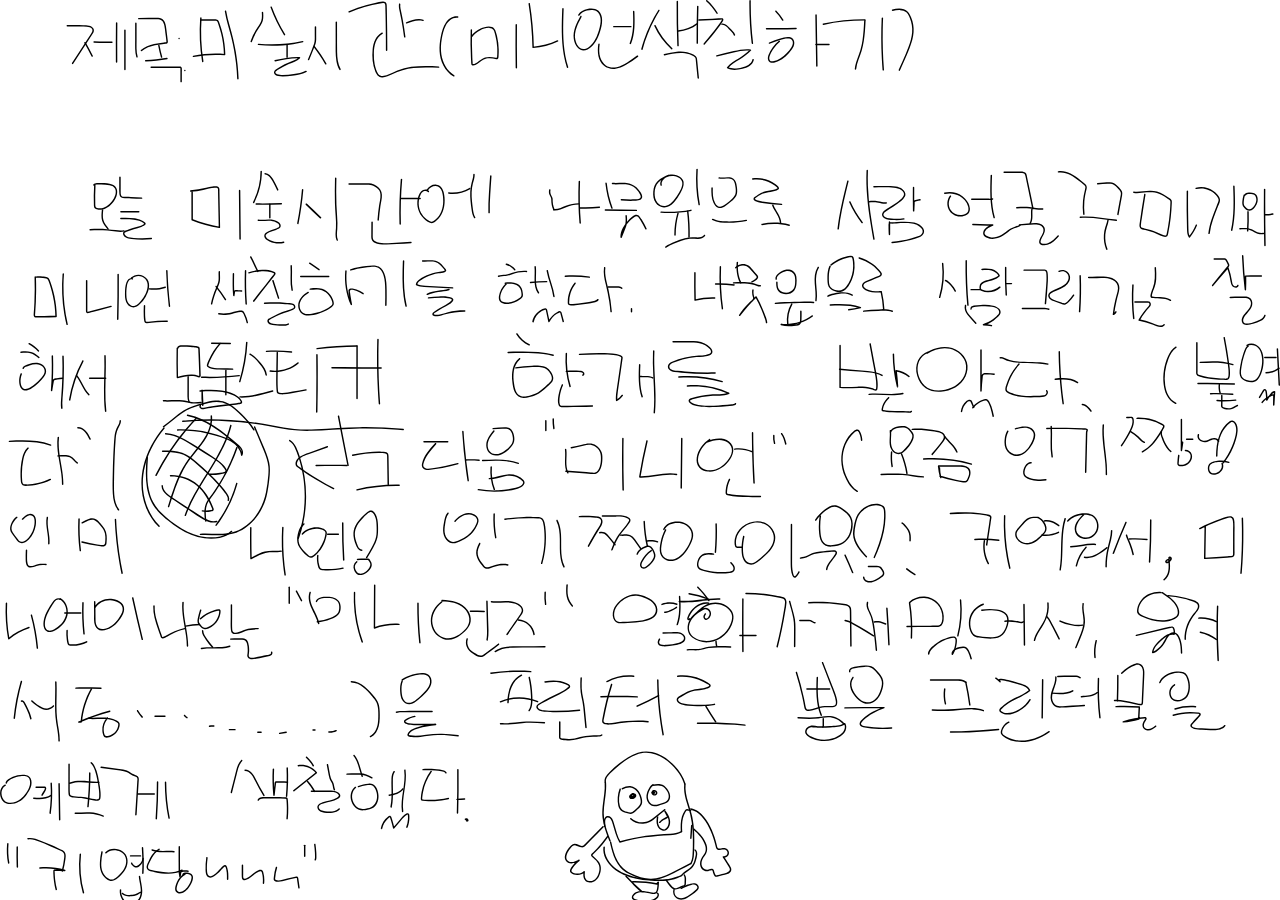
==== commit df68dab2: "Update index.html" ====
--- a/index.html
+++ b/index.html
@@ -7,158 +7,152 @@
 <link rel="stylesheet" href="diary.css">
 </head>
 <body>
-  <button id="next" class="ui">다음 단계</button>
+  <button class="edit" id="edit">EDIT</button>
+  <div class="popup"><img src="datepopup.png" alt="date"></div>
 
   <div class="viewport" id="viewport">
     <div class="world" id="world">
+      <!-- 노트 줄(벡터) -->
+      <svg class="layer lines" id="lines" viewBox="0 0 887.3 968.88" preserveAspectRatio="none" aria-hidden="true"></svg>
       <!-- 처음 화면 : 흰 바탕 + 검은 일기 글씨 전체 -->
-      <svg class="layer diary" viewBox="0 0 540.33 698.18" aria-hidden="true">
-        <defs><g id="diary-src"><path d="_레이어_2"/><path d="_레이어_1-2"/><path d="M48.4,91.75c-.07,1.37-.12,2.74-.13,4.11s-.07,2.7.06,4.03c.22,2.47,3.69,1.85,5.19,1.08,1.92-.99,3.54-2.87,4.21-4.93.3-.94.41-2.01.08-2.96-.34-1.01-1.1-1.66-2.11-1.98-1.3-.42-2.73-.48-4.08-.5-1.14-.01-2.57-.2-3.47.66-.47.44.24,1.15.71.71.6-.57,1.82-.37,2.57-.37,1.06,0,2.12.05,3.16.26.87.17,1.77.43,2.17,1.29.34.74.28,1.62.06,2.39-.49,1.73-1.76,3.3-3.27,4.25-.75.47-1.6.83-2.5.86-.41.02-.83-.03-1.21-.16-.6-.22-.53-.75-.55-1.3-.07-2.48-.03-4.97.11-7.45.03-.64-.97-.64-1,0h0Z"/><path d="M51.46,101.5c-.14,1.4-.27,2.85.08,4.23.17.67.47,1.3.88,1.86.43.58.95,1.11,1.31,1.74.32.56,1.18.06.86-.5-.34-.6-.81-1.1-1.23-1.64s-.7-1.08-.86-1.72c-.33-1.29-.18-2.66-.05-3.96.07-.64-.93-.63-1,0h0Z"/><path d="M47.02,109.89c2.33-.15,4.66-.14,6.99.04,2.17.17,4.44.8,6.61.35.63-.13.36-1.09-.27-.96-1.13.23-2.28.08-3.42-.07-1.05-.14-2.11-.26-3.17-.33-2.25-.16-4.5-.17-6.75-.02-.64.04-.64,1.04,0,1h0Z"/><path d="M58.37,88.5v4.56c.01,1.09-.2,2.58.61,3.47.43.47,1.02.52,1.61.54.76.03,1.51.05,2.27.08,1.54.06,3.08.11,4.62.17.64.02.64-.98,0-1-1.34-.05-2.69-.1-4.03-.15-.67-.02-1.34-.05-2.02-.07-.48-.02-1.38.13-1.74-.27-.28-.31-.3-.85-.31-1.25-.02-.65,0-1.3,0-1.94v-4.14c0-.64-1.01-.64-1.01,0h0Z"/><path d="M59.24,102.73h7.11c.64,0,.64-1,0-1h-7.11c-.64,0-.64,1,0,1h0Z"/><path d="M59.24,105.43c2.26.11,4.58-.15,6.79.47.51.14,1,.33,1.46.58.21.11.4.24.59.37.14.09.23-.04.15.09-.07.11-.31.18-.42.24-.92.47-1.92.76-2.91,1.03s-2.02.54-3,.92c-.72.28-1.85.6-2,1.49-.3,1.78,1.98,2.43,3.28,2.61,2.72.37,5.46.41,8.18.12.63-.07.64-1.07,0-1-2.36.25-4.74.26-7.11,0-.92-.1-2.02-.15-2.82-.69-.31-.21-.76-.69-.4-1.04s1.07-.51,1.51-.67c1.88-.67,3.88-.98,5.68-1.87.62-.3,1.49-.9.88-1.66-.56-.71-1.7-1.13-2.53-1.4-2.37-.76-4.9-.48-7.34-.59-.64-.03-.64.97,0,1h0Z"/><path d="M87.03,84.66v11.6c0,.24.17.4.38.48,3.5,1.37,7.12,2.39,10.83,3.02.31.05.64-.13.63-.48-.09-4.94-.16-9.88-.28-14.82-.02-.93-.29-1.54-1.28-1.68-1.08-.15-2.2.05-3.25.3-2.37.55-4.67,1.08-7.11,1.23-.64.04-.64,1.04,0,1,2.11-.13,4.2-.47,6.25-.99,1.04-.26,2.08-.56,3.15-.59.26,0,.54-.02.8.02.33.06.38.06.43.46.08.55.02,1.17.03,1.73.09,4.44.17,8.89.26,13.33l.63-.48c-3.7-.64-7.33-1.65-10.83-3.02l.37.48v-11.6c0-.64-1.01-.64-1.01,0h0Z"/><path d="M105.89,84.58c.06,6.44.13,12.88.19,19.33,0,.64,1.01.64,1,0-.06-6.44-.13-12.88-.19-19.33,0-.64-1.01-.64-1,0h0Z"/><path d="M114.47,81.61c-.03,4.22-1.04,8.37-2.96,12.12-.29.57.57,1.08.86.5,2-3.91,3.07-8.23,3.1-12.63,0-.64-1-.64-1,0h0Z"/><path d="M116.52,83.05c1.27.16,2.08,1.37,2.67,2.39.71,1.22,1.31,2.51,1.9,3.79.11.24.47.31.68.18.25-.15.29-.44.18-.68-.66-1.42-1.31-2.85-2.13-4.18-.77-1.24-1.8-2.31-3.31-2.5-.27-.03-.5.25-.5.5,0,.3.23.47.5.5h0Z"/><path d="M112.97,95.09c3.34.04,6.67,0,10-.14.64-.03.64-1.03,0-1-3.33.14-6.67.18-10,.14-.64,0-.64.99,0,1h0Z"/><path d="M117.89,94.66v5.34c0,.64,1,.64,1,0v-5.34c0-.64-1-.64-1,0h0Z"/><path d="M113.81,101.51c1.89.22,3.82-.27,5.7.08.79.15,1.75.45,2.23,1.15.17.25.32.6.07.85-.29.3-.9.42-1.28.55-1.42.48-3.31.84-4.24,2.15-1.06,1.5.67,2.82,1.9,3.37,1.85.83,3.89,1.03,5.87.59.63-.14.36-1.1-.27-.96-1.78.39-3.69.2-5.33-.6-.54-.26-1.64-.81-1.47-1.58s1.35-1.17,1.96-1.4c.79-.3,1.61-.5,2.4-.8.68-.26,1.43-.56,1.58-1.35.31-1.57-1.59-2.57-2.82-2.87-2.07-.5-4.19.06-6.28-.18-.64-.07-.63.93,0,1h0Z"/><path d="M130.91,88.9c-.38,4.46-1.01,8.89-1.88,13.29-.12.63.84.9.96.27.88-4.48,1.52-9,1.92-13.55.06-.64-.95-.64-1,0h0Z"/><path d="M132.49,94.96c1.9,1.82,3.81,3.64,5.71,5.46.47.44,1.17-.26.71-.71-1.9-1.82-3.81-3.64-5.71-5.46-.47-.44-1.17.26-.71.71h0Z"/><path d="M144.05,84.36c-.08,4.28-.16,8.58.11,12.85.13,2.09.38,4.17.3,6.27-.07,1.87-.5,3.79.21,5.59.23.59,1.2.33.96-.27-.72-1.82-.21-3.8-.17-5.68.04-2.06-.2-4.1-.33-6.15-.25-4.2-.17-8.41-.1-12.61.01-.64-.99-.64-1,0h0Z"/><path d="M149.86,87.11c2.2,0,4.41-.01,6.61-.02,1.01,0,1.97.02,2.91.43.82.36,1.7.87,2.2,1.63,1.04,1.57.37,3.7.08,5.4-.37,2.12-.55,4.26-.74,6.39-.06.64.95.64,1,0,.21-2.42.46-4.81.9-7.2.33-1.8.63-3.84-.59-5.39s-3.23-2.24-5.08-2.27c-2.43-.03-4.87.01-7.3.02-.64,0-.64,1,0,1h0Z"/><path d="M170.67,102.52c-.17-5.92,0-11.85.52-17.75.06-.64-.94-.64-1,0-.51,5.9-.69,11.83-.52,17.75.02.64,1.02.64,1,0h0Z"/><path d="M170.6,92.85h7.5c.64,0,.64-1,0-1h-7.5c-.64,0-.64,1,0,1h0Z"/><path d="M158.5,101.74l-.02,3.25c0,1.01-.09,2.05.02,3.06.19,1.76,1.74,2.38,3.29,2.64,2.03.34,4.08.21,6.12.08,2.18-.14,4.35-.28,6.53-.42.64-.04.64-1.04,0-1-1.89.12-3.78.24-5.67.37s-3.78.29-5.67.14c-.82-.07-1.7-.17-2.47-.48-.84-.34-1.15-.94-1.16-1.82-.04-1.93.02-3.87.03-5.8,0-.64-1-.64-1,0h0Z"/><path d="M181.73,89.22c-.94-.95-2.43-.74-3.35.14-1.06,1.01-1.47,2.66-1.61,4.07-.3,3,1.01,5.97,3.41,7.79,1.05.79,2.36,1.61,3.62.83s2.2-1.89,2.89-3.13c1.53-2.76,1.71-6.29.87-9.29-.41-1.49-1.38-2.72-2.98-2.93s-3.08.72-4.03,1.99c-.39.51.48,1.01.86.5.7-.93,1.78-1.64,2.98-1.52s1.9,1.1,2.21,2.21c.65,2.36.63,5.11-.25,7.41-.41,1.06-1.02,2.05-1.82,2.87-.37.38-.78.74-1.24,1.02-.61.38-1.1.11-1.68-.21-1.96-1.1-3.35-3.05-3.76-5.26-.26-1.43-.13-2.94.4-4.29.38-.97,1.64-2.63,2.76-1.49.45.46,1.16-.25.71-.71h0Z"/><path d="M189.45,90.69c2.98.34,6.01-.32,8.59-1.84.55-.33.05-1.19-.5-.86-2.44,1.44-5.28,2.02-8.09,1.7-.64-.07-.63.93,0,1h0Z"/><path d="M198.97,82.88c.02,1.53-.68,2.96-.95,4.45s-.32,2.98-.25,4.48.26,3,.45,4.5c.17,1.36.37,2.71,1.08,3.92.33.55,1.19.05.86-.5-.72-1.21-.85-2.63-1.02-4-.18-1.46-.35-2.92-.39-4.39s.03-2.9.35-4.32.88-2.7.86-4.14c0-.64-1.01-.64-1,0h0Z"/><path d="M205.64,83.46c-.33,4.83-.84,9.7-.68,14.55.02.64,1.02.64,1,0-.17-4.85.35-9.72.68-14.55.04-.64-.96-.64-1,0h0Z"/><path d="M229.11,86.26c-.16.74-.15,1.5.1,2.22s.81,1.26.82,2.04c.02,1.68.26,3.23.94,4.78.26.59,1.12.08.86-.5-.3-.68-.52-1.41-.66-2.14s-.12-1.51-.15-2.29c-.03-.73-.38-1.2-.7-1.82s-.4-1.34-.25-2.02c.14-.63-.83-.9-.96-.27h0Z"/><path d="M231.27,95.55c1.88.2,3.59-.61,5.27-1.31,1.83-.77,3.72-1.21,5.72-1.23.64,0,.64-1.01,0-1-1.93.02-3.83.39-5.62,1.11s-3.45,1.63-5.37,1.42c-.64-.07-.63.93,0,1h0Z"/><path d="M242,82.76c-.25,6.06-.13,12.13.37,18.17.05.64,1.05.64,1,0-.5-6.04-.62-12.11-.37-18.17.03-.64-.97-.64-1,0h0Z"/><path d="M242.64,94.81c2.89.14,5.78.05,8.65-.28.63-.07.64-1.07,0-1-2.87.33-5.76.43-8.65.28-.64-.03-.64.97,0,1h0Z"/><path d="M253.69,83.53c.41,3.76,1.27,7.44,2.59,10.98.22.6,1.19.34.96-.27-1.29-3.45-2.15-7.05-2.55-10.72-.07-.63-1.07-.64-1,0h0Z"/><path d="M257,84.14c2.04.21,4.1-.2,6.14.03,1.84.21,3.37,1.15,4.55,2.56.54.64,1.12,1.42,1.41,2.21.4,1.1-.86,1.25-1.65,1.34-2.18.24-4.39.09-6.57-.06-.64-.04-.64.96,0,1,2.07.14,4.14.28,6.21.1,1.24-.11,3.19-.35,3.1-2.03-.04-.76-.52-1.47-.92-2.09-.44-.67-.94-1.31-1.52-1.87-1.18-1.14-2.62-1.88-4.25-2.11-2.16-.3-4.33.14-6.49-.08-.64-.06-.64.94,0,1h0Z"/><path d="M253.88,95.67l13.6.2c.64,0,.64-.99,0-1l-13.6-.2c-.64,0-.64.99,0,1h0Z"/><path d="M262.48,97.7c.13,1.61.21,3.17-.36,4.71s-1.22,3.08-1.83,4.62l.98.13c-.05-3.04,1.97-5.7,4.09-7.69.53-.5,1.17-1.08,1.87-1.34.79-.29,1.22.69,1.58,1.23.9,1.38,1.7,2.82,2.4,4.31.27.58,1.14.08.86-.5-.83-1.77-1.78-3.52-2.93-5.1-.44-.6-1.01-1.14-1.81-1.01s-1.53.72-2.13,1.21c-2.59,2.13-4.99,5.39-4.93,8.88.01.6.78.64.98.13.63-1.59,1.33-3.18,1.9-4.8s.46-3.18.33-4.8c-.05-.64-1.05-.64-1,0h0Z"/><path d="M281.27,79.65c-1.69.72-3.48,1.62-4.77,2.96-1.19,1.24-1.71,2.86-1.85,4.54s.1,3.65,1.16,5.09c.91,1.25,2.33,2.11,3.91,2.04,3.49-.17,5.65-3.79,7.21-6.48.84-1.45,1.66-3.27,1.35-4.99-.28-1.56-1.82-2.59-3.24-3.04-1.61-.51-3.43-.35-4.91.45s-2.77,2.44-2.32,4.21c.16.62,1.12.36.96-.27-.35-1.4.88-2.6,2.02-3.17s2.44-.66,3.64-.37c1.32.33,2.83,1.22,2.91,2.72s-.66,2.9-1.38,4.12c-1.3,2.19-2.93,5.11-5.62,5.72-1.38.31-2.7-.26-3.57-1.34-.94-1.16-1.19-2.71-1.14-4.16.06-1.67.51-3.33,1.74-4.52s2.87-1.99,4.42-2.66c.59-.25.08-1.11-.5-.86h0Z"/><path d="M293.49,77.44c-.32,5.21,0,10.43.94,15.56.12.63,1.08.36.96-.27-.93-5.04-1.22-10.18-.9-15.3.04-.64-.96-.64-1,0h0Z"/><path d="M278.27,96.64c4.43.28,8.86,0,13.22-.81.63-.12.36-1.08-.27-.96-4.27.8-8.62,1.05-12.95.78-.64-.04-.64.96,0,1h0Z"/><path d="M285.2,96.44c-.9,3.17-1.36,6.45-1.35,9.74,0,.64,1,.64,1,0,0-3.21.43-6.39,1.31-9.48.18-.62-.79-.88-.96-.27h0Z"/><path d="M289.4,95.71c.46,3.76.65,7.55.57,11.34-.01.64.99.64,1,0,.08-3.79-.11-7.58-.57-11.34-.08-.63-1.08-.64-1,0h0Z"/><path d="M280.55,111.85c1.35-.88,2.82-1.52,4.31-2.14s2.97-1.18,4.52-1.52,3.11-.18,4.73-.16c1.3.01,2.67-.28,3.54-1.32.41-.49-.3-1.2-.71-.71-.99,1.2-2.6,1.06-4,.97-1.53-.1-3.01.03-4.5.42s-2.85.93-4.23,1.52-2.86,1.22-4.16,2.08c-.54.35-.04,1.22.5.86h0Z"/><path d="M303.51,81.66c.99.19,1.96.09,2.96.01.89-.07,1.87-.11,2.69.31.93.48,1.16,1.51,1.34,2.45s.32,2.05.23,3.05-.66,1.77-1.36,2.48c-.76.77-1.58,1.49-2.45,2.14-.77.58-1.65,1.29-2.64,1.43-1.08.15-1.76-.69-2.22-1.55-1.05-1.96-1.01-4.3-.98-6.46,0-.64-.99-.64-1,0-.03,2.29-.02,4.69,1.03,6.79.45.9,1.12,1.8,2.11,2.13,1.08.35,2.21-.12,3.12-.7,1.05-.66,2.03-1.47,2.94-2.3.82-.75,1.69-1.56,2.13-2.6s.37-2.21.26-3.31-.26-2.42-.89-3.39c-1.58-2.45-4.7-1.01-7-1.45-.63-.12-.9.84-.27.96h0Z"/><path d="M300.55,99.75c2.17,1.17,4.79,1.24,7.2,1.26,2.68.02,5.35-.25,7.98-.77.63-.12.36-1.09-.27-.96-2.46.49-4.97.73-7.48.73-2.3,0-4.87,0-6.93-1.12-.57-.31-1.07.56-.5.86h0Z"/><path d="M318.46,82.13c2.29-.31,4.67.04,6.79.97,1.03.45,2.02,1.04,2.89,1.76.2.17.4.34.59.52.15.14.22.12.14.31-.02.05-.49.22-.45.2-.58.23-1.19.37-1.8.49-1.16.23-2.35.35-3.49.7s-2.19.99-3.17,1.68c-.67.47-1.96,1.15-1.29,2.14.58.85,2.05,1.1,2.98,1.27,3.07.56,6.2.87,9.32,1.08.64.04.64-.96,0-1-2.88-.2-5.76-.5-8.61-.97-.58-.09-1.16-.2-1.73-.38-.29-.09-.66-.18-.89-.37-.37-.3.07-.43.37-.65,1.05-.76,2.14-1.49,3.39-1.86,1.17-.35,2.4-.47,3.6-.72.54-.11,1.08-.25,1.6-.45.43-.17,1.02-.36,1.25-.81.48-.92-.89-1.76-1.49-2.22-.91-.7-1.9-1.26-2.95-1.71-2.31-.98-4.81-1.29-7.29-.95-.63.09-.36,1.05.27.96h0Z"/><path d="M326.66,93.23c.49,1.33,1.28,2.49,2,3.7s1.34,2.42,1.37,3.81c.02.64,1.02.64,1,0-.08-3.01-2.42-5.09-3.41-7.77-.22-.6-1.19-.34-.96.27h0Z"/><path d="M322.54,102.02c3.85-.75,7.83-.64,11.64.31.62.15.89-.81.27-.96-3.99-.99-8.13-1.09-12.17-.31-.63.12-.36,1.09.27.96h0Z"/><path d="M347.47,80.75c-1.57,6.32-3.12,12.65-3.88,19.12-.07.64.93.63,1,0,.74-6.38,2.29-12.63,3.84-18.86.16-.62-.81-.89-.96-.27h0Z"/><path d="M348.28,89.43c1.32,2.9,2.96,5.65,4.9,8.19.39.5,1.25,0,.86-.5-1.93-2.54-3.58-5.28-4.9-8.19-.27-.59-1.13-.08-.86.5h0Z"/><path d="M355.14,76.69c-.43,9.21,1.12,18.34,2.67,27.38.11.63,1.07.36.96-.27-1.54-8.95-3.07-17.99-2.64-27.11.03-.64-.97-.64-1,0h0Z"/><path d="M356.47,89.57c1.16-.09,2.34-.07,3.5.1s2.27.62,3.41.35c.62-.15.36-1.12-.27-.96-.54.13-1.08.01-1.61-.1s-1.1-.22-1.66-.3c-1.12-.15-2.25-.17-3.37-.09-.64.05-.64,1.05,0,1h0Z"/><path d="M358.3,83.61c2.67,0,5.4-.16,8.05.16.99.12,2.1.35,2.9,1,.42.34.84.9.79,1.47s-.63,1.15-1.02,1.55c-.82.84-1.81,1.49-2.79,2.12-1.06.68-2.12,1.36-3.18,2.05-.75.48-1.65,1.07-1.75,2.04-.09.85.48,1.52,1.2,1.87,1.03.51,2.31.6,3.44.68,1.48.1,2.95.01,4.41-.21.63-.1.36-1.06-.27-.96-1.29.2-2.6.27-3.91.19-1.07-.06-2.43-.09-3.39-.67-1.22-.74.15-1.68.86-2.14,1.08-.7,2.17-1.39,3.25-2.09.91-.59,1.81-1.2,2.59-1.95.66-.63,1.5-1.5,1.54-2.47.08-2.11-2.33-3.12-4.04-3.39-2.85-.45-5.82-.25-8.69-.25-.64,0-.64,1,0,1h0Z"/><path d="M373.52,83.38c-.03,3.12-.02,6.23.03,9.35.01.65.97.64,1,0,.05-.97.09-1.95.14-2.92,0-.13-.03-.46.03-.56.06-.09.55-.16.66-.19.45-.12.9-.2,1.35-.27.63-.09.36-1.06-.27-.96s-1.19.21-1.77.39c-.46.13-.85.29-.96.8-.11.54-.07,1.16-.1,1.71-.03.67-.06,1.34-.1,2.01h1c-.05-3.12-.07-6.23-.03-9.35,0-.64-.99-.64-1,0h0Z"/><path d="M363.96,97.1v5.02h1c-.06-1.06-.1-2.13-.1-3.19,0-.23-.02-.48,0-.71.03-.27-.03-.2.36-.22.53-.03,1.05-.06,1.58-.08,2.01-.1,4.07-.24,6.07,0,1.53.18,4.03.82,4.51,2.55.32,1.13-.88,1.85-1.76,2.18-.94.35-1.93.63-2.9.88-2.37.63-4.79,1.04-7.23,1.26-.64.06-.64,1.06,0,1,2.61-.23,5.19-.67,7.72-1.35,1.81-.49,5.17-1.11,5.22-3.56.04-2.12-2.51-3.34-4.25-3.74-2.36-.53-4.87-.34-7.26-.22-.71.03-1.45.01-2.15.12-.46.07-.79.32-.88.79-.12.61-.04,1.32-.03,1.94.01.79.04,1.58.09,2.37.04.64,1,.65,1,0v-5.02c0-.64-1-.64-1,0h0Z"/><path d="M384.24,83.09c4.3-.95,9.45,1.18,10.78,5.65.27.9.36,2.01-.24,2.81s-1.84,1.17-2.82,1.23c-1.89.12-3.87-.71-4.91-2.33-1.22-1.89-1.11-4.41.21-6.21.38-.52-.49-1.02-.86-.5-1.38,1.89-1.55,4.49-.56,6.59s3.22,3.37,5.5,3.46c1.15.04,2.37-.22,3.34-.84,1.03-.65,1.56-1.74,1.54-2.95-.03-2.4-1.68-4.67-3.52-6.08-2.48-1.9-5.71-2.47-8.73-1.8-.63.14-.36,1.1.27.96h0Z"/><path d="M396.93,85.97h5.2c.85,0,1.7,0,2.55,0,.76,0,1.56.07,2.3-.17.61-.19.35-1.16-.27-.96-.73.23-1.57.13-2.33.13h-2.45c-1.67,0-3.33,0-5,0-.64,0-.64,1,0,1h0Z"/><path d="M405.73,74.08c-.24,6.75-.45,13.62,1.37,20.2.17.62,1.14.36.96-.27-1.79-6.49-1.57-13.27-1.33-19.93.02-.64-.98-.64-1,0h0Z"/><path d="M397.45,97.92c3.15.21,6.3.28,9.45.2l-.13-.98c-1.44.55-2.99,1.2-3.91,2.5-.45.63-.76,1.47-.62,2.25.16.89.89,1.46,1.65,1.85,3.6,1.84,7.42-.29,10.27-2.5.93-.72,1.86-1.43,2.97-1.83,1.01-.36,2.06-.6,2.98-1.18.54-.34.04-1.21-.5-.86-.9.57-1.95.77-2.93,1.15s-1.8.93-2.62,1.55c-1.66,1.27-3.34,2.57-5.4,3.11-1,.26-2.07.33-3.09.1-.84-.19-2.33-.69-2.36-1.73-.07-1.9,2.4-2.89,3.83-3.44.49-.19.47-1-.13-.98-3.15.08-6.3.01-9.45-.2-.64-.04-.64.96,0,1h0Z"/><path d="M419.58,98.09c2.28-.19,4.56-.42,6.84-.55,1.03-.06,2.13-.06,3.06.44s1.49,1.41,1.3,2.51c-.31,1.87-2.21,3.41-2.02,5.38s2.96,1.69,4.25,1.32c2.19-.63,3.81-2.32,5.32-3.94.44-.47-.27-1.18-.71-.71-1.33,1.44-2.75,2.99-4.67,3.62-.8.26-2.13.52-2.91.04s.17-2.07.48-2.64c.84-1.54,1.9-3.43.87-5.15-.91-1.51-2.76-1.93-4.4-1.9-2.47.05-4.95.38-7.41.58-.64.05-.64,1.05,0,1h0Z"/><path d="M412.3,73.12h6.95c.72,0,1.9-.19,2.53.29.42.32.46.99.56,1.48.12.57.24,1.14.36,1.71.93,4.48,1.87,8.96,2.8,13.44.13.63,1.1.36.96-.27-1.02-4.89-2.04-9.77-3.06-14.66-.19-.91-.26-2.01-1.12-2.56-.74-.48-1.69-.43-2.54-.43h-7.44c-.64,0-.64,1,0,1h0Z"/><path d="M418.3,89.92c2.1-.1,4.22-.2,6.32.03.99.11,1.96.34,2.94.48s2.04.18,3.06.14c.64-.03.64-1.03,0-1-1.03.04-2.07,0-3.09-.15s-1.93-.36-2.91-.47c-2.1-.23-4.22-.13-6.32-.03-.64.03-.64,1.03,0,1h0Z"/><path d="M424.96,90.3c-.24,2.07.43,4.43-.73,6.32-.34.55.53,1.05.86.5,1.28-2.07.6-4.54.87-6.82.03-.27-.25-.5-.5-.5-.3,0-.47.23-.5.5h0Z"/><path d="M438.22,72.94c2.25-.3,4.43.54,6.34,1.66s3.94,2.63,5.64,4.21c.48.45.59.86.45,1.5-.12.56-.29,1.1-.42,1.66-.25,1.12-.44,2.26-.58,3.4-.28,2.39-.28,4.81,0,7.2.07.63,1.07.64,1,0-.23-2.08-.27-4.18-.09-6.26.09-1.06.24-2.11.44-3.15.19-.97.51-1.92.67-2.89.13-.8-.07-1.47-.64-2.04-.71-.72-1.56-1.34-2.36-1.96-1.5-1.17-3.06-2.31-4.77-3.15-1.87-.92-3.87-1.42-5.95-1.14-.63.09-.36,1.05.27.96h0Z"/><path d="M456.68,78.57l3.05-.2c.99-.07,2.03-.22,3.02-.13,1.7.15,2.91,1.53,3.96,2.74.3.35.63.71.76,1.17.14.5.04,1.04-.05,1.54-.17.96-.35,1.92-.53,2.88-.36,2-.73,4-1.09,5.99-.11.63.85.9.96.27.41-2.24.82-4.48,1.23-6.71.19-1.04.46-2.09.54-3.15s-.33-1.77-.98-2.54c-1.1-1.29-2.37-2.7-4.1-3.08-1.05-.23-2.16-.07-3.23,0l-3.54.24c-.64.04-.64,1.04,0,1h0Z"/><path d="M448.45,94.49c5.76-.47,11.43.9,17.13,1.43.64.06.64-.94,0-1-5.7-.53-11.37-1.9-17.13-1.43-.64.05-.64,1.05,0,1h0Z"/><path d="M461.14,95.11c-.17,1.24-.63,2.4-.99,3.6s-.57,2.31-.66,3.5c-.18,2.4.19,4.83,1.07,7.07.23.59,1.2.33.96-.27-.85-2.17-1.21-4.48-1.03-6.81.09-1.14.32-2.26.66-3.35.36-1.16.79-2.28.96-3.49.09-.63-.88-.9-.96-.27h0Z"/><path d="M473.85,82.6c3.95.44,7.93-1.2,11.78.29,1.75.68,3.34,1.77,4.86,2.86.46.33.59.58.57,1.14s-.04,1.14-.07,1.7c-.05,1.05-.13,2.11-.22,3.16-.19,2.14-.46,4.27-.81,6.39-.17,1.04-.36,2.08-.58,3.11-.06.29-.09,1.02-.4,1.18-.34.18-1.2-.18-1.54-.3-1.83-.62-3.49-1.62-5.34-2.22-.94-.3-1.89-.55-2.86-.74-.39-.08-.79-.12-1.17-.24-.61-.2-.77-.62-.72-1.23.09-1.19.33-2.38.5-3.56s.35-2.35.53-3.53c.37-2.43.76-4.86,1.17-7.29.1-.63-.86-.9-.96-.27-.79,4.76-1.61,9.54-2.2,14.33-.11.9.02,1.8.88,2.28s1.91.49,2.81.71c1.1.27,2.19.62,3.25,1.04s2.06.96,3.11,1.4c.79.33,1.92.83,2.8.58.94-.26,1.01-1.44,1.17-2.23.46-2.31.83-4.64,1.1-6.99s.46-4.77.53-7.16c.01-.45.03-.9-.19-1.3s-.6-.64-.96-.89c-.88-.62-1.77-1.23-2.69-1.77-2.07-1.21-4.25-1.88-6.65-1.83-2.58.05-5.13.67-7.71.38-.64-.07-.63.93,0,1h0Z"/><path d="M498.76,84.96c-.04,3.86-.03,7.73.02,11.59.03,1.91.07,3.82.12,5.73.04,1.58,0,3.25.87,4.64.16.25.57.36.79.1,1.46-1.75,2.61-3.7,3.45-5.82.24-.6-.73-.86-.96-.27-.77,1.95-1.84,3.77-3.19,5.38l.79.1c-.87-1.38-.71-3.19-.75-4.76-.05-1.87-.09-3.74-.11-5.61-.05-3.7-.06-7.39-.02-11.09,0-.64-.99-.64-1,0h0Z"/><path d="M503.54,85.81c3.23-.84,6.81.27,9.05,2.72.54.59,1.26,1.42,1.32,2.25.04.53-.22,1.06-.41,1.54-.21.54-.43,1.07-.64,1.6-.79,1.96-1.57,3.92-2.24,5.93-.74,2.22-1.3,4.49-1.58,6.82-.08.64.92.63,1,0,.56-4.66,2.39-9.02,4.13-13.34.39-.96.94-1.99.68-3.06-.21-.84-.81-1.61-1.37-2.26-1.16-1.34-2.69-2.33-4.36-2.92-1.87-.66-3.92-.76-5.84-.26-.62.16-.36,1.13.27.96h0Z"/><path d="M520.84,84.3c.25,6.93.49,13.94-1.03,20.75-.14.63.82.89.96.27,1.53-6.9,1.31-14,1.06-21.02-.02-.64-1.02-.64-1,0h0Z"/><path d="M525.77,88.39c-.29.94-.48,1.9-.57,2.87s-.12,1.9.41,2.72c.89,1.37,2.51,2.62,4.18,1.85.75-.35,1.33-1,1.8-1.66s.88-1.48,1.08-2.31c.38-1.59.03-3.64-1.64-4.34-.81-.34-1.8-.42-2.67-.36s-1.73.32-2.28,1.02c-.4.5.3,1.21.71.71.75-.93,2.24-.83,3.3-.61.69.14,1.21.48,1.5,1.14.25.58.29,1.25.19,1.87-.21,1.25-.95,2.6-1.97,3.38-.52.39-1.13.55-1.74.28-.57-.25-1.05-.74-1.43-1.23-.57-.74-.52-1.56-.44-2.45s.27-1.76.53-2.61c.19-.62-.77-.88-.96-.27h0Z"/><path d="M527.54,96.4c.1,3.04.05,6.08-.17,9.12-.05.64.95.64,1,0,.22-3.03.27-6.08.17-9.12-.02-.64-1.02-.64-1,0h0Z"/><path d="M524.18,105.01c1.98-.14,4-.25,5.79.75.85.48,1.65.98,2.6,1.25s1.87.34,2.82.25c.64-.06.64-1.06,0-1-.99.09-1.98,0-2.92-.33s-1.77-.98-2.7-1.39c-1.76-.77-3.71-.66-5.58-.53-.64.04-.64,1.04,0,1h0Z"/><path d="M535.41,85.8c-.08,8.87-.03,17.74.17,26.61.01.64,1.01.64,1,0-.2-8.87-.25-17.74-.17-26.61,0-.64-.99-.64-1,0h0Z"/><path d="M536.19,98.37c1.27.02,2.54-.11,3.77-.38.26-.06.42-.37.35-.62-.08-.27-.35-.41-.62-.35-1.15.25-2.33.36-3.51.35-.27,0-.5.23-.5.5s.23.5.5.5h0Z"/><path d="M24.73,126.03c.15,4.39.08,8.78-.22,13.16-.04.54-.08,1.07-.12,1.61-.02.34-.04.71.12,1.02.4.76,1.55.54,2.26.54,2.24.01,4.48-.01,6.73-.07.27,0,.51-.22.5-.5-.08-3.68-.61-7.35-1.61-10.89-.25-.89-.53-1.78-.84-2.65-.24-.67-.43-1.5-1.01-1.97-.53-.43-1.27-.48-1.92-.56-1-.12-2.01-.15-3.02-.1-.64.03-.64,1.03,0,1,.85-.04,1.7-.04,2.54.05.71.07,1.67.05,2.04.77s.57,1.54.81,2.29.47,1.55.68,2.34c.82,3.18,1.26,6.45,1.33,9.73l.5-.5c-1.99.05-3.99.07-5.98.07-.5,0-1,0-1.49,0-.17,0-.53.08-.64-.07-.07-.09,0-.39.01-.48.07-.99.15-1.98.21-2.97.23-3.93.27-7.87.13-11.8-.02-.64-1.02-.64-1,0h0Z"/><path d="M35.87,124.88c-.53,6.76-.01,13.57,1.54,20.17.15.63,1.11.36.96-.27-1.53-6.52-2.03-13.23-1.5-19.9.05-.64-.95-.64-1,0h0Z"/><path d="M45.15,127.52v6.21c0,1.04,0,2.07,0,3.11v1.62c0,.46-.07.98.01,1.43.12.68.65.85,1.27.72,1.04-.22,2.07-.54,3.1-.81,1.99-.52,3.97-1.04,5.96-1.56.62-.16.36-1.13-.27-.96-1.75.46-3.49.92-5.24,1.38-.87.23-1.75.46-2.62.69-.19.05-1.08.4-1.2.34-.07-.04,0-1.02,0-1.21v-10.94c0-.64-1-.64-1,0h0Z"/><path d="M57.65,125.04c.05,5.94,0,11.88-.16,17.81-.02.64.98.64,1,0,.15-5.94.21-11.87.16-17.81,0-.64-1.01-.64-1,0h0Z"/><path d="M63.99,126.34c-1.21-.4-2.19.52-2.63,1.56-.54,1.26-.65,2.67-.69,4.03-.07,2.35.11,5.53,2.84,6.34,1.18.35,2.26-.19,3.13-.97.98-.87,1.82-1.92,2.5-3.03,1.28-2.1,2.29-5.04.83-7.31s-4.82-2.7-6.85-.79c-.47.44.24,1.15.71.71,1.45-1.36,3.73-1.28,5.03.25,1.39,1.63.8,4.02-.08,5.74-.45.88-1,1.72-1.63,2.48-.6.71-1.34,1.58-2.23,1.92s-1.8-.13-2.38-.82c-.68-.81-.84-1.93-.88-2.96-.04-1.14-.15-6.91,2.06-6.19.61.2.88-.76.27-.96h0Z"/><path d="M70.51,131.29c2.19.24,4.43,0,6.52-.68.61-.2.35-1.17-.27-.96-2.02.67-4.14.88-6.25.65-.27-.03-.5.25-.5.5,0,.3.23.47.5.5h0Z"/><path d="M76.98,123.55c.15,4.73.5,9.45,1.06,14.16.08.63,1.08.64,1,0-.56-4.7-.92-9.42-1.06-14.16-.02-.64-1.02-.64-1,0h0Z"/><path d="M68.13,137.47c-.05,1.38-.09,2.76-.02,4.14.04.67.09,1.35.2,2.02.1.55.41.96.99,1.04s1.26-.1,1.86-.17c.71-.08,1.42-.14,2.13-.19,1.45-.11,2.9-.16,4.36-.16.64,0,.64-1,0-1-2.52,0-5.05.16-7.55.48-.17.02-.5.12-.67.06-.21-.08-.19-.48-.22-.69-.07-.6-.11-1.2-.14-1.8-.04-1.24,0-2.47.04-3.71.02-.64-.98-.64-1,0h0Z"/><path d="M90.8,126.2c-.07,1.08.08,2.17,0,3.25-.1,1.15-.61,2.15-1.06,3.19-.88,1.99-1.54,4.06-1.97,6.19-.13.63.84.9.96.27.46-2.27,1.19-4.45,2.14-6.56.42-.92.8-1.84.91-2.86.12-1.16-.04-2.32.03-3.48.04-.64-.96-.64-1,0h0Z"/><path d="M89.66,133.98c1.51,1.86,2.89,3.8,4.17,5.83.34.54,1.21.04.86-.5-1.32-2.1-2.77-4.11-4.32-6.03-.17-.21-.53-.18-.71,0-.21.21-.17.5,0,.71h0Z"/><path d="M97.37,127.86c-.06,3.29-.11,6.58.17,9.86.05.52.89.73.98.13.06-.37.12-.73.18-1.1.02-.13,0-.44.09-.55-.09-.05-.07-.06.05-.05.1,0,.2,0,.29,0,.81-.02,1.63,0,2.44.02.64.03.64-.97,0-1-.55-.02-1.11-.03-1.66-.03-.46,0-1-.06-1.45.06-.37.1-.56.38-.64.74-.12.54-.18,1.1-.26,1.65l.98.13c-.29-3.28-.23-6.57-.17-9.86.01-.64-.99-.64-1,0h0Z"/><path d="M102.84,126.53c-.17,5.03-.07,10.06.28,15.08.05.64,1.05.64,1,0-.36-5.02-.45-10.05-.28-15.08.02-.64-.98-.64-1,0h0Z"/><path d="M91.1,146.49c1.29.18,2.59.23,3.88.09s2.61-.52,3.9-.87c.69-.19,1.4-.33,2.11-.38.34-.02.67-.06.91.22.19.23.31.56.44.82.59,1.19,1.02,2.45,1.3,3.74.14.63,1.1.36.96-.27-.29-1.34-.74-2.65-1.35-3.88-.24-.49-.5-1.15-.99-1.45-.55-.33-1.28-.2-1.88-.12-1.46.18-2.83.73-4.27,1.01-1.56.31-3.19.34-4.76.12-.63-.09-.9.87-.27.96h0Z"/><path d="M105.22,120.55c.6,1.05,1.1,2.16,1.62,3.25s1.06,2.2,1.59,3.3c.28.58,1.14.07.86-.5-.53-1.1-1.06-2.2-1.59-3.3s-1.02-2.2-1.62-3.25c-.32-.56-1.18-.06-.86.5h0Z"/><path d="M104.96,127.98c2.08-.67,4.24-1.02,6.42-1.01,1,0,2.01.07,2.98.29.37.08,1.28.22,1.55.51.23.25-.15.51-.31.71-.18.23-.36.46-.54.68-2.8,3.58-5.61,7.17-8.41,10.75-.39.5.31,1.21.71.71,2.55-3.26,5.1-6.52,7.65-9.77.6-.77,1.27-1.52,1.82-2.33.47-.69.21-1.32-.51-1.66-1.63-.76-3.51-.91-5.28-.89-2.15.02-4.3.38-6.34,1.04-.61.2-.35,1.16.27.96h0Z"/><path d="M115.25,131.22l2.52,7.8c.2.61,1.16.35.96-.27l-2.52-7.8c-.2-.61-1.16-.35-.96.27h0Z"/><path d="M123.48,124.29c.25,3.72-.31,7.48.44,11.16.13.63,1.09.36.96-.27-.74-3.59-.17-7.27-.41-10.9-.04-.64-1.04-.64-1,0h0Z"/><path d="M111.93,141.73c2.79-.08,5.59-.15,8.39,0,.65.03,1.29.08,1.94.14s1.41.08,2.06.29c.28.09.59.25.69.55.13.39-.15.54-.44.69-.61.33-1.28.55-1.94.76-2.48.79-4.81,1.73-7.12,2.93-.55.29-1.11.56-1.64.87-.44.25-.77.57-.8,1.11-.05.95.72,1.71,1.56,2.01,1.29.47,2.89.4,4.25.45s2.77.12,4.05-.48c.58-.27.08-1.13-.5-.86-1.17.54-2.55.39-3.79.33-.65-.03-1.3-.07-1.95-.12s-1.36-.06-1.94-.36c-.53-.28-.95-.91-.27-1.28.61-.33,1.23-.66,1.85-.97,1.17-.6,2.35-1.18,3.57-1.66s2.43-.79,3.64-1.22c.82-.29,2.12-.64,2.45-1.55s-.33-1.74-1.12-2.07c-1.1-.46-2.51-.44-3.68-.52-3.07-.21-6.16-.13-9.24-.04-.64.02-.64,1.02,0,1h0Z"/><path d="M132.05,123.58c1.45.94,2.86,1.92,4.26,2.94.22.16.56.04.68-.18.15-.25.04-.52-.18-.68-1.39-1.02-2.81-2-4.26-2.94-.23-.15-.55-.05-.68.18-.14.24-.05.54.18.68h0Z"/><path d="M128.25,129.68c4.23,0,8.45,0,12.68,0,.64,0,.64-1,0-1-4.23,0-8.45,0-12.68,0-.64,0-.64,1,0,1h0Z"/><path d="M132.58,135.32c2.76-.28,5.54-.39,7.66,1.7.92.9,1.61,2.04,1.97,3.27.2.68.35,1.27-.21,1.81-.45.44-.99.82-1.53,1.15-2.14,1.35-4.64,2.07-7.12,2.51-1.23.22-2.64.35-3.77-.3-.89-.52-1.41-1.49-1.58-2.48-.46-2.76,1.73-4.92,3.9-6.21.55-.33.05-1.19-.5-.86-2.29,1.35-4.48,3.53-4.46,6.37.01,1.17.39,2.35,1.16,3.24.91,1.05,2.29,1.44,3.64,1.42,1.52-.02,3.06-.41,4.52-.82s2.87-.94,4.18-1.68c.64-.36,1.24-.78,1.81-1.24.49-.4.99-.85,1.12-1.5s-.12-1.44-.34-2.06c-.27-.75-.63-1.47-1.09-2.12-.94-1.33-2.23-2.41-3.79-2.94-1.8-.62-3.74-.43-5.59-.25-.63.06-.64,1.07,0,1h0Z"/><path d="M148.22,126.61c-.46,5.27.42,10.57,2.5,15.43.23.55,1.02.14.91-.39-.23-1.12-.44-2.24-.62-3.36-.08-.48-.15-.97-.21-1.45-.05-.39-.37-1.3.15-1.47.38-.13.9.04,1.27.12.45.1.9.23,1.33.38.97.35,1.86.85,2.68,1.46.52.38,1.02-.48.5-.86-1.01-.74-2.13-1.32-3.33-1.7-.89-.28-2.24-.73-3.13-.21-1,.57-.52,2.01-.4,2.91.21,1.49.47,2.97.78,4.45l.91-.39c-2.01-4.69-2.81-9.84-2.37-14.92.06-.64-.94-.64-1,0h0Z"/><path d="M151,126.65c1.88-.65,3.83-1.02,5.8-1.28,1.76-.23,3.8-.71,5.55-.26s2.76,2.18,3.25,3.86c.56,1.92.63,3.95.68,5.94.06,2.4.01,4.81-.03,7.21-.01.64.99.64,1,0,.04-2.32.09-4.64.04-6.96-.04-2.16-.11-4.37-.72-6.45-.48-1.65-1.37-3.37-2.96-4.18-1.76-.9-3.85-.5-5.72-.28-2.42.29-4.84.65-7.15,1.45-.6.21-.34,1.18.27.96h0Z"/><path d="M174.25,122.13c-.23,6.86-.42,13.8,1.16,20.53.15.63,1.11.36.96-.27-1.56-6.64-1.35-13.5-1.13-20.27.02-.64-.98-.64-1,0h0Z"/><path d="M183.35,122.63c1.86.2,3.81-.34,5.64.17,1.65.47,2.83,1.85,3.85,3.14.08.1.38.37.37.5,0-.21-.35.04-.47.08-.46.15-.93.21-1.41.27-.9.11-1.79.25-2.67.46-1.72.42-3.39,1.06-4.94,1.91-1.46.79-3.44,1.82-3.6,3.67-.02.18.11.34.25.43,1.06.66,2.39.69,3.6.8,1.42.12,2.85.19,4.28.26,2.9.15,5.8.3,8.7.46.64.03.64-.97,0-1-2.73-.14-5.47-.29-8.2-.43-1.31-.07-2.62-.13-3.93-.22s-2.84-.03-3.95-.73l.25.43c.08-.96,1.07-1.57,1.8-2.04.82-.53,1.67-.99,2.56-1.39,1.82-.83,3.77-1.35,5.75-1.6,1.24-.15,3.91-.51,2.56-2.25-1.06-1.36-2.21-2.76-3.83-3.46-2.1-.91-4.4-.23-6.6-.46-.64-.07-.63.93,0,1h0Z"/><path d="M185.71,137.67c2.99-1.57,6.52-1.31,9.71-2.19.62-.17.36-1.14-.27-.96-3.29.91-6.86.66-9.95,2.29-.57.3-.06,1.16.5.86h0Z"/><path d="M186,139.3c2.61-.29,5.32-.51,7.94-.32.59.04,1.18.13,1.73.34.09.03.7.27.72.34.02.09-.42.52-.52.61-.79.79-1.83,1.28-2.8,1.8-1.15.62-2.28,1.28-3.37,1.99-.71.46-2.21,1.12-2.14,2.17s1.56,1.12,2.36,1.07c1.22-.08,2.38-.5,3.54-.84,2.9-.85,5.91-1.25,8.93-1.22.64,0,.64-.99,0-1-2.56-.02-5.11.25-7.6.84-1.28.3-2.51.76-3.79,1.05-.61.14-1.24.23-1.86.16-.07,0-.45-.03-.48-.09-.08-.15.19-.37.25-.42.25-.19.53-.36.79-.53,1.12-.74,2.28-1.44,3.46-2.09.95-.52,1.94-.99,2.8-1.65.57-.44,1.74-1.4,1.38-2.23s-1.86-1.1-2.64-1.21c-1.36-.19-2.76-.14-4.12-.1-1.53.05-3.06.16-4.59.33-.63.07-.64,1.07,0,1h0Z"/><path d="M210.65,117.5c1.54.4,2.88,1.3,3.87,2.54.17.21.53.18.71,0,.21-.21.17-.49,0-.71-1.08-1.37-2.62-2.36-4.31-2.79-.62-.16-.89.8-.27.96h0Z"/><path d="M207.18,123.3c1.11-.37,2.26-.31,3.4-.42s2.12-.49,3.18-.89c2.17-.83,4.46-1.16,6.78-.99.64.05.64-.95,0-1-2.31-.16-4.65.15-6.83.95-1.12.41-2.15.86-3.35.95s-2.33.06-3.45.43c-.61.21-.35,1.17.27.96h0Z"/><path d="M210.28,126.67c2.05-.15,4.44-.35,6.15,1.05.78.64,1.18,1.54,1.37,2.51.09.48.15.98.17,1.46.02.67-.31.99-.81,1.38-1.57,1.24-3.53,2.03-5.52,2.22-1.66.16-3.75-.28-3.61-2.35.15-2.26,1.44-4.48,3.03-6.04.46-.45-.25-1.16-.71-.71-1.72,1.68-2.97,3.96-3.29,6.36-.14,1.1.09,2.2.99,2.92.75.6,1.74.82,2.68.85,2.36.08,4.85-.85,6.73-2.25.43-.32.94-.67,1.22-1.14s.28-1.04.24-1.59c-.09-1.2-.31-2.46-1.01-3.47-1.72-2.46-4.98-2.41-7.65-2.22-.64.05-.64,1.05,0,1h0Z"/><path d="M224.19,118.25c.45,4.26-.85,8.98,1.67,12.8.35.53,1.22.03.86-.5-2.4-3.64-1.11-8.24-1.54-12.29-.07-.63-1.07-.64-1,0h0Z"/><path d="M222.44,126.37c2.59-.3,5.19-.45,7.8-.46.64,0,.64-1,0-1-2.61,0-5.21.16-7.8.46-.63.07-.64,1.07,0,1h0Z"/><path d="M230.03,120.24c.73,4.2,2.67,8.1,3.21,12.34.08.63,1.08.64,1,0-.54-4.34-2.5-8.31-3.24-12.61-.11-.63-1.07-.36-.96.27h0Z"/><path d="M224.16,144.87c.46-2.14,1.82-4,3.72-5.08.46-.26.95-.48,1.46-.63.37-.11.36.08.43.42.07.31.13.63.2.94.3,1.41.6,2.82.9,4.22.09.41.72.5.91.12.78-1.52,1.93-2.82,3.38-3.73.28-.18.81-.59,1.14-.61.31-.03.31.09.43.38.09.22.13.49.19.72.28,1.04.55,2.08.83,3.12.17.62,1.13.36.96-.27-.36-1.36-.67-2.74-1.08-4.08-.34-1.1-1.23-1.05-2.13-.6-1.97.98-3.58,2.61-4.58,4.57l.91.12c-.36-1.72-.72-3.44-1.09-5.16-.12-.56-.31-1.14-.97-1.22-.6-.07-1.3.29-1.83.53-2.39,1.12-4.19,3.39-4.74,5.97-.14.63.83.9.96.27h0Z"/><path d="M239.19,123.34c3.87-.22,7.76-.09,11.61.39.64.08.63-.92,0-1-3.85-.48-7.73-.61-11.61-.39-.64.04-.64,1.04,0,1h0Z"/><path d="M243.58,125.85c-2.15,2.64-3.37,5.97-3.34,9.39,0,.7,0,1.43.78,1.66.91.27,2,.16,2.93.07,1.95-.18,3.89-.42,5.82-.72,1.08-.17,2.16-.35,3.22-.61.86-.21,1.7-.53,2.31-1.21.43-.48-.28-1.19-.71-.71-.64.72-1.59.9-2.5,1.1-1.05.22-2.12.4-3.18.56-2.05.3-4.19.66-6.26.67-.39,0-1.27.1-1.39-.29s-.02-.95,0-1.35c.05-.93.2-1.84.43-2.74.49-1.86,1.38-3.61,2.59-5.11.4-.5-.3-1.21-.71-.71h0Z"/><path d="M257.69,118.53c-.49,3.57.59,7.01,1.38,10.46s1.38,7.22,1.7,10.88c.05.64,1.06.64,1,0-.3-3.51-.82-7-1.57-10.44s-2.03-7.03-1.54-10.64c.09-.63-.88-.9-.96-.27h0Z"/><path d="M259.82,128.52h3.59c.83,0,1.99-.17,2.66.45.47.44,1.18-.27.71-.71-.82-.76-1.93-.75-2.98-.75h-3.98c-.64,0-.64,1.01,0,1.01h0Z"/><path d="M270.59,138.46v1.49c0,.26.23.51.5.5s.5-.22.5-.5v-1.49c0-.26-.23-.51-.5-.5s-.5.22-.5.5h0Z"/><path d="M284.14,122.49c-.06,4.18-.03,8.35.08,12.53,0,.33.31.57.63.48,2.88-.75,5.83-1.08,8.8-.98.64.02.64-.98,0-1-3.06-.1-6.11.24-9.07,1.01l.63.48c-.11-4.18-.14-8.35-.08-12.53,0-.64-.99-.64-1,0h0Z"/><path d="M295.74,119.74c-.28,6.45.04,12.9.94,19.3.09.63,1.05.36.96-.27-.89-6.3-1.18-12.67-.91-19.03.03-.64-.97-.64-1,0h0Z"/><path d="M294.05,128.15c2.77-.08,5.55.06,8.3.43.27.04.53-.07.62-.35.07-.23-.08-.58-.35-.62-2.84-.39-5.7-.55-8.56-.47-.64.02-.64,1.02,0,1h0Z"/><path d="M303.56,120.62c.77-.74,1.79-1.22,2.86-1.27,1.21-.05,2.15.48,2.97,1.33.97,1.01,1.86,2.09,2.78,3.14.15.17.52.46.45.72-.06.22-.43.5-.59.65-.46.43-1.01.77-1.59,1.01s-.33,1.21.27.96c.73-.3,1.39-.68,1.97-1.21.47-.42,1.09-1.01.94-1.71-.07-.33-.28-.59-.49-.84-.34-.4-.69-.79-1.04-1.18-.59-.67-1.17-1.35-1.77-2.01-1.01-1.11-2.22-1.9-3.76-1.87-1.39.02-2.72.61-3.71,1.56-.47.45.24,1.15.71.71h0Z"/><path d="M303.47,117.78c-.25,3.27.07,6.65,1.62,9.59.3.57,1.16.06.86-.5-1.47-2.79-1.71-5.99-1.48-9.09.05-.64-.95-.64-1,0h0Z"/><path d="M302.22,127.64c2.19-.01,4.42-.13,6.61.04,1.03.08,2.06.26,3.03.63s1.71.74,2.72.6c.63-.09.36-1.05-.27-.96-.97.14-2-.57-2.91-.83s-1.85-.38-2.8-.44c-2.12-.14-4.27-.04-6.39-.03-.64,0-.64,1,0,1h0Z"/><path d="M310.58,130.4c-.08.6-.09,1.2-.02,1.8s.27,1.11.38,1.67c.12.61-.49,1.04-.91,1.44s-.83.76-1.24,1.15c-1.64,1.55-3.05,3.33-4.21,5.25-.34.57.48,1,.86.5,2.25-2.95,4.72-5.72,7.38-8.3l-.79-.1c1,1.81,1.92,3.67,2.73,5.57.41.96.8,1.94,1.16,2.93s.79,1.93.86,2.94c.04.64,1.04.64,1,0-.07-1-.44-1.94-.77-2.87-.38-1.05-.78-2.09-1.22-3.11-.86-2.03-1.82-4.02-2.89-5.95-.16-.29-.56-.32-.79-.1-2.72,2.65-5.23,5.49-7.53,8.5l.86.5c1.29-2.13,2.89-3.98,4.72-5.66.63-.58,1.93-1.49,1.87-2.46-.03-.53-.32-1.05-.42-1.58-.13-.7-.12-1.41-.03-2.12.08-.64-.92-.63-1,0h0Z"/><path d="M322.14,125.29c-.17-.95.84-1.72,1.52-2.2.76-.53,1.6-.97,2.52-1.14.81-.15,1.7-.05,2.43.36.79.45,1.22,1.23,1.4,2.1s.15,1.74.1,2.6c-.05.9-.15,1.86-.59,2.67-.84,1.52-2.77,2.03-4.39,1.69-.95-.2-1.81-.7-2.24-1.6s-.42-1.93-.43-2.89c0-.64-1.01-.64-1,0,0,1.1.04,2.24.5,3.26.43.96,1.23,1.64,2.21,2,1.93.73,4.48.31,5.81-1.35.72-.9.98-2.03,1.09-3.15s.13-2.29-.08-3.4c-.43-2.21-2.38-3.56-4.61-3.31-1.33.15-2.53.78-3.59,1.58-.98.74-1.86,1.75-1.62,3.06.12.63,1.08.36.96-.27h0Z"/><path d="M340.4,119.85c-2.86,4.7-.36,10.19-1.11,15.25-.09.63.87.9.96.27.4-2.68-.05-5.33-.22-8.02-.16-2.39-.04-4.89,1.24-7,.34-.55-.53-1.05-.86-.5h0Z"/><path d="M321.44,136.95c2.86-.42,5.83-.31,8.71-.38s5.75-.34,8.57.02c.64.08.63-.92,0-1-2.9-.37-5.9-.09-8.82,0s-5.86-.01-8.73.41c-.63.09-.36,1.06.27.96h0Z"/><path d="M328.32,136.54c-1.6,2.85-2.28,6.17-1.88,9.42.08.63,1.08.64,1,0-.38-3.08.22-6.21,1.74-8.92.32-.56-.55-1.07-.86-.5h0Z"/><path d="M332.39,140.08c0,1.24.02,2.48-.02,3.72-.02.47,0,1.03-.25,1.46-.27.46-.78.48-1.25.54-2.27.29-4.6.51-6.81-.21l-.13.98c5.11.58,10.37-.85,14.48-3.93.51-.38.01-1.25-.5-.86-4,3-9.01,4.36-13.98,3.8-.58-.07-.64.82-.13.98,1.3.42,2.66.55,4.02.51,1.28-.04,2.71-.08,3.96-.4,1.02-.26,1.45-1.13,1.56-2.11.16-1.47.08-2.99.07-4.47,0-.64-1.01-.64-1,0h0Z"/><path d="M346.95,119.39c2.07-1.75,4.54-2.97,7.19-3.54.43-.09,1.57-.49,1.92-.12.16.17.17.58.21.8.08.39.14.79.18,1.19.14,1.28.12,2.59-.06,3.86-.37,2.58-1.37,5.2-3.02,7.23-.88,1.08-2,1.72-3.42,1.64-1.2-.06-2.66-.58-3.43-1.55-.91-1.15-.73-3.09-.71-4.48.03-1.61.25-3.2.87-4.7.25-.59-.72-.85-.96-.27-.65,1.57-.88,3.27-.91,4.96-.02,1.48-.11,3.28.61,4.62.69,1.27,2.22,2.01,3.59,2.28,1.44.29,2.93.07,4.1-.85s2.02-2.32,2.68-3.64c.69-1.39,1.19-2.87,1.47-4.39s.36-3.09.21-4.63c-.11-1.13-.13-3.2-1.68-3.23-.83-.01-1.73.23-2.52.43-.85.22-1.68.5-2.49.85-1.65.7-3.16,1.65-4.53,2.8-.49.42.22,1.12.71.71h0Z"/><path d="M346.29,137.69c4.57-.18,9.25-.33,13.62,1.22v-.96c-1.72.44-3.47.76-5.24.96-.63.07-.64,1.07,0,1,1.86-.2,3.69-.53,5.51-.99.51-.13.44-.81,0-.96-4.45-1.59-9.23-1.44-13.89-1.26-.64.02-.64,1.03,0,1h0Z"/><path d="M345.47,133.64c.72-.49,1.56-.65,2.4-.84.96-.22,1.92-.43,2.9-.54,1.84-.21,3.65-.02,5.28.91.56.32,1.06-.54.5-.86-1.78-1.01-3.77-1.27-5.79-1.05-1.03.11-2.05.32-3.06.55-.95.21-1.92.41-2.74.97-.53.36-.03,1.23.5.86h0Z"/><path d="M359.33,116.27c2.02.62,3.92,1.56,5.64,2.79.89.64,1.72,1.37,2.49,2.15.33.34.64.69.95,1.05.17.2.43.44.53.69.14.35-.12.55-.4.71-1.02.61-2.29.95-3.39,1.39s-2.25.77-3.24,1.36c-.78.47-1.42,1.27-1.32,2.23s.93,1.57,1.72,1.97c2.2,1.13,4.73,1.15,7.14,1.11.64-.01.64-1.01,0-1-2.19.04-4.53.07-6.55-.92-.42-.21-.94-.47-1.19-.89-.36-.61.08-1.23.6-1.57,1.01-.66,2.32-1.01,3.43-1.45,1.06-.42,2.22-.76,3.21-1.31.69-.39,1.24-1.07.94-1.89-.32-.86-1.24-1.67-1.88-2.31-.69-.7-1.44-1.34-2.23-1.93-1.86-1.4-3.97-2.45-6.2-3.13-.62-.19-.88.78-.27.96h0Z"/><path d="M369.03,131.39c.58,2.58.96,5.2,1.12,7.83l.5-.5c-.11,0-.23,0-.34,0-.64,0-.64,1,0,1,.11,0,.23,0,.34,0,.26,0,.52-.23.5-.5-.17-2.73-.55-5.44-1.16-8.1-.14-.63-1.11-.36-.96.27h0Z"/><path d="M361.52,140.52c2.21-.24,4.44-.35,6.66-.43,2.09-.08,4.23-.23,6.23.47.61.21.87-.75.27-.96-2.01-.71-4.16-.59-6.26-.52-2.31.08-4.61.18-6.91.44-.63.07-.64,1.07,0,1h0Z"/><path d="M382.98,119.55c.67,5.72.16,11.51-1.5,17.02-.19.62.78.88.96.27,1.68-5.59,2.21-11.49,1.53-17.29-.07-.63-1.07-.64-1,0h0Z"/><path d="M385.15,128.65c-.16.09-.26-.02-.1.08.06.04.12.08.18.12.12.08.24.17.35.25.23.17.46.36.67.55.45.39.87.8,1.26,1.25.78.88,1.43,1.85,1.95,2.9.29.58,1.15.07.86-.5-.61-1.23-1.41-2.36-2.34-3.36-.45-.48-.94-.94-1.46-1.35-.28-.22-.57-.44-.87-.65s-.66-.36-1.01-.15c-.55.33-.05,1.19.5.86h0Z"/><path d="M394.94,118.09c-.09,7.54.2,15.09.88,22.6.06.64,1.06.64,1,0-.68-7.51-.97-15.06-.88-22.6,0-.64-.99-.64-1,0h0Z"/><path d="M397.89,133.31h4.75c.64,0,.64-1,0-1h-4.75c-.64,0-.64,1,0,1h0Z"/><path d="M403.44,123.04c2.38-.15,5.1-.3,7.05,1.33.2.17.39.35.56.55s.28.47.45.67c.16.18.11.06.03.15-.08.1-.26.19-.37.26-.26.17-.53.32-.81.46-1.03.52-2.16.84-3.26,1.17-1.92.57-4.72,1.13-5.02,3.5-.06.49-.12,1.07.05,1.54s.63.75,1.08.94c.99.41,2.07.63,3.15.66,2.38.07,4.74-.79,6.51-2.38.48-.43-.23-1.14-.71-.71-1.58,1.41-3.69,2.14-5.8,2.08-.97-.03-2.12-.19-2.97-.67-.53-.3-.4-1.11-.27-1.62.15-.6.57-.97,1.09-1.25,1.92-1.05,4.21-1.29,6.2-2.18.49-.22.96-.47,1.41-.77.36-.25.84-.53.8-1.03-.07-.86-1-1.75-1.64-2.25-2.15-1.66-4.96-1.6-7.54-1.44-.64.04-.64,1.04,0,1h0Z"/><path d="M414.96,121.55c-.09,4.66.01,9.31.3,13.96.04.64,1.04.64,1,0-.29-4.65-.39-9.31-.3-13.96.01-.64-.99-.64-1,0h0Z"/><path d="M415.77,130.24h2.64c.26,0,.51-.23.5-.5s-.22-.5-.5-.5h-2.64c-.26,0-.51.23-.5.5s.22.5.5.5h0Z"/><path d="M394.6,140.72c-.39,1.85.2,3.5,1.34,4.96,1.24,1.57,2.64,3.02,4,4.49.44.47,1.14-.24.71-.71-1.22-1.32-2.44-2.63-3.6-4-1.09-1.29-1.85-2.73-1.48-4.47.13-.63-.83-.9-.96-.27h0Z"/><path d="M398.4,142.63c-.13-1.07,2.33-1.08,2.99-1.13,1.07-.08,2.15-.14,3.22-.16,2.06-.02,4.55.06,6.34,1.21.92.59,1.42,1.63.75,2.61-.58.85-1.51,1.58-2.32,2.2-1.61,1.23-3.42,2.17-5.34,2.8-.53.17-.45.98.13.98,1.34,0,2.65.15,3.96.43.63.14.9-.83.27-.96-1.39-.3-2.8-.46-4.22-.46l.13.98c1.88-.61,3.66-1.49,5.25-2.65.81-.59,1.59-1.24,2.29-1.96.61-.62,1.18-1.36,1.19-2.27.02-2-2.06-2.96-3.7-3.4-2.13-.57-4.37-.55-6.56-.43-1.22.07-2.47.12-3.67.4-.89.2-1.85.77-1.72,1.82.08.63,1.08.64,1,0h0Z"/><path d="M424.82,123.39h6.94c.58,0,1.16,0,1.73,0,.54,0,1.14-.08,1.67,0,.6.09.69.51.77,1.05.08.57.1,1.15.12,1.72.07,2.3-.16,4.61-.35,6.9s-.37,4.57-.56,6.86c-.05.64.95.64,1,0,.21-2.53.41-5.06.62-7.59s.45-5.1.19-7.64c-.08-.79-.21-1.72-1-2.13-.45-.23-.99-.17-1.48-.17h-1.98c-2.56,0-5.12,0-7.68,0-.64,0-.64,1,0,1h0Z"/><path d="M423.94,142.83h6.81c1.11,0,2.23,0,3.34,0s2.13.02,3.15.41c.6.23.86-.74.27-.96-.95-.36-1.96-.43-2.97-.44-1.18-.01-2.36,0-3.54,0h-7.06c-.64,0-.64,1,0,1h0Z"/><path d="M442.82,123.94c2.54-1.28,5.19,1.24,4.27,3.85s-3.58,3.56-5.82,4.49c-1.74.72-5.17,1.89-4.17,4.39.44,1.09,1.49,1.63,2.52,2.04,1.36.53,2.73,1.03,4.1,1.53.68.25,1.37.45,2.08.23.65-.19,1.18-.66,1.66-1.12,1.11-1.05,2.08-2.25,2.91-3.54.35-.54-.52-1.05-.86-.5-.74,1.16-1.6,2.23-2.59,3.18-.48.47-1.05,1.07-1.77,1.08s-1.46-.41-2.1-.64c-1.3-.48-2.73-.86-3.95-1.54-.54-.3-1.06-.74-1.17-1.39-.14-.76.51-1.17,1.07-1.52,2.12-1.31,4.67-1.8,6.67-3.32,1.66-1.27,3.06-3.33,2.51-5.51-.65-2.58-3.55-3.73-5.86-2.57-.58.29-.07,1.15.5.86h0Z"/><path d="M452.78,125.73c.23,6.08.13,12.17-.29,18.25-.04.64.96.64,1,0,.42-6.07.52-12.16.29-18.25-.02-.64-1.02-.64-1,0h0Z"/><path d="M457.58,127.09c2.08.17,4.15-.01,6.23-.04,1.96-.03,4.06.06,5.86.93s2.77,2.38,2.64,4.38-.96,4.05-1.42,6.03c-.54,2.3-.94,4.64-1.23,6.99-.05.42.45.57.75.43.72-.33,1.2-.89,1.5-1.61.25-.59-.72-.85-.96-.27-.2.49-.57.8-1.04,1.01l.75.43c.29-2.34.7-4.66,1.25-6.95.49-2.06,1.34-4.15,1.42-6.28.16-4.43-4.32-5.93-7.99-6.09-2.59-.11-5.17.24-7.75.03-.64-.05-.64.95,0,1h0Z"/><path d="M479.57,130.43c-.35,5.68-.21,11.38.41,17.04.07.63,1.07.64,1,0-.62-5.66-.76-11.36-.41-17.04.04-.64-.96-.64-1,0h0Z"/><path d="M490.93,121.65c.15,2.39.31,4.82-.06,7.2-.17,1.12-.48,2.19-.9,3.24s-.85,1.99-1.03,3.06c-.14.79-.27,1.77.72,1.97s2.02.18,3.02.21c2.14.09,4.34.17,6.23,1.28.56.33,1.06-.54.5-.86-1.67-.99-3.58-1.26-5.49-1.37-1.04-.06-2.08-.07-3.11-.15-.21-.02-.41-.03-.61-.05-.33-.04-.41.07-.35-.26.1-.52.15-1.02.31-1.54.3-.96.75-1.88,1.08-2.83.36-1.05.58-2.14.71-3.24.26-2.21.12-4.44-.02-6.66-.04-.64-1.04-.64-1,0h0Z"/><path d="M481.1,139.56h4.62c.36-.02.73-.02,1.09-.02.34,0,.87-.08,1.18.06.75.34.11,1.28-.24,1.68-1.84,2.12-3.55,4.25-4.95,6.7-.15.26-.02.67.3.73,2.47.49,4.9,1.18,7.25,2.1,1.82.71,4.31,1.96,5.92.12.42-.48-.28-1.19-.71-.71-.69.79-1.74.77-2.68.5-1.07-.31-2.08-.82-3.13-1.2-2.08-.76-4.21-1.34-6.38-1.77l.3.73c.87-1.51,1.83-2.97,2.92-4.33.53-.67,1.09-1.31,1.67-1.94.46-.51.94-1.05,1.04-1.75.08-.53-.06-1.12-.46-1.5-.56-.53-1.45-.41-2.15-.41l-5.59.02c-.64,0-.64,1,0,1h0Z"/><path d="M510.99,124h2.31c.71,0,1.46-.09,2.16-.01.37.04.44.25.6.56.18.34.35.68.52,1.02.07.14.22.35.26.51.06.28-.08.43-.22.64-.22.32-.51.62-.76.92-1.98,2.4-3.96,4.8-5.94,7.2-.4.49.28,1.2.71.71,2.25-2.6,4.51-5.2,6.76-7.8l-.84-.22c.44,1.22.81,2.46,1.1,3.72.26,1.16.31,2.43.74,3.54.31.81.89,1.46,1.79,1.57.79.1,1.51-.25,1.8-1.01.23-.6-.74-.86-.96-.27s-1.11.24-1.38-.09c-.51-.61-.55-1.58-.67-2.33-.32-1.84-.8-3.65-1.43-5.4-.12-.33-.57-.53-.84-.22-2.25,2.6-4.51,5.2-6.76,7.8l.71.71c1.22-1.48,2.44-2.95,3.65-4.43.61-.74,1.22-1.48,1.83-2.21.54-.65,1.28-1.33,1.67-2.08.35-.68-.13-1.36-.43-1.96s-.56-1.46-1.21-1.75-1.57-.12-2.25-.12h-2.88c-.64.01-.64,1.01,0,1.01h0Z"/><path d="M523.11,122.05c.2,5.03.61,10.05,1.22,15.04.08.62.97.66,1,0,.09-2.01.11-4.01.06-6.02l-.5.5c2.34-.07,4.68-.08,7.02-.05.64,0,.64-.99,0-1-2.34-.04-4.68-.02-7.02.05-.27,0-.51.22-.5.5.04,2.01.02,4.02-.06,6.02h1c-.61-5-1.02-10.01-1.22-15.04-.03-.64-1.03-.64-1,0h0Z"/><path d="M518.1,141.02c1.32-.05,2.63-.09,3.95-.1,1.16,0,2.53-.18,3.66.15,1.03.31,1.49,1.3,1.4,2.32-.1,1.16-.88,2.16-1.61,3.01-1.14,1.33-3.14,3.29-2.3,5.25s3.75,1.11,5.27.69c2.03-.57,4.78-1.44,5.48-3.68.19-.62-.77-.88-.96-.27-.3.95-1.14,1.52-1.99,1.95-1.02.51-2.13.87-3.24,1.15-.89.23-2.15.64-3.06.29-1.16-.45-.58-1.89-.11-2.64,1.08-1.74,2.95-3.02,3.43-5.12.37-1.64-.33-3.44-2.04-3.92-1.16-.33-2.49-.2-3.68-.19-1.4,0-2.8.04-4.2.1-.64.03-.64,1.03,0,1h0Z"/><path d="M24.3,154.74c1.5.85,2.87,1.91,4.07,3.15.45.46,1.15-.24.71-.71-1.26-1.3-2.7-2.42-4.27-3.31-.56-.32-1.07.55-.5.86h0Z"/><path d="M20.94,158.58c1.37-.09,2.79-.19,4.14.13s2.43,1.18,3.47,2.09c.48.42,1.19-.28.71-.71-1.13-.98-2.29-1.92-3.78-2.31s-3.03-.3-4.54-.2c-.64.04-.64,1.04,0,1h0Z"/><path d="M22.4,165.38c.06-.39.43-.55.76-.7.5-.21,1.01-.39,1.53-.56.99-.33,2.02-.58,3.07-.55,1.78.06,4.01,1.39,3.47,3.47-.25.96-1,1.81-1.63,2.55s-1.35,1.48-2.1,2.14-1.57,1.3-2.44,1.81c-.75.45-1.77.94-2.67.62-1.06-.37-1.33-1.72-1.42-2.7-.11-1.24.09-2.46.55-3.62.24-.6-.73-.86-.96-.27-.48,1.23-.7,2.56-.59,3.88.09,1.1.35,2.33,1.2,3.11,1.94,1.79,4.7-.25,6.29-1.52,1.01-.8,1.94-1.7,2.78-2.69.77-.9,1.64-1.9,1.95-3.07.64-2.42-1.53-4.36-3.74-4.68-1.4-.2-2.8.11-4.12.55-.98.33-2.69.69-2.89,1.92-.1.63.86.9.96.27h0Z"/><path d="M34.38,159.71c.17,5.13.05,10.27-.34,15.39-.04.56.89.69.98.13.12-.69.23-1.38.35-2.08s.16-1.41.35-2.08c.12-.43.24-.5.66-.56.31-.04.62-.08.93-.12.7-.09,1.4-.18,2.1-.26.63-.08.64-1.08,0-1-.85.11-1.71.21-2.56.32-.62.08-1.39.05-1.8.59-.44.57-.42,1.54-.54,2.23-.15.9-.3,1.79-.45,2.69l.98.13c.39-5.12.51-10.26.34-15.39-.02-.64-1.02-.64-1,0h0Z"/><path d="M39.12,159.89c.13,3.89.12,7.78-.05,11.67-.08,1.9-.2,3.8-.36,5.7s-.33,3.78-.12,5.68c.07.63,1.07.64,1,0-.21-1.85-.04-3.71.11-5.56s.28-3.88.37-5.82c.17-3.89.18-7.78.05-11.67-.02-.64-1.02-.64-1,0h0Z"/><path d="M48.01,161.73c-2.9,5.46-4.91,11.36-5.91,17.46-.1.63.86.9.96.27.99-6.02,2.94-11.84,5.81-17.23.3-.57-.56-1.07-.86-.5h0Z"/><path d="M45.26,168.8c2.17,2.62,3.07,6.07,5.51,8.49.46.45,1.16-.25.71-.71-2.43-2.41-3.35-5.88-5.51-8.49-.41-.5-1.11.21-.71.71h0Z"/><path d="M51.46,170.15h7.13c.64,0,.64-1,0-1h-7.13c-.64,0-.64,1,0,1h0Z"/><path d="M57.79,159.61c.29,8.24-.64,16.51.29,24.74.07.63,1.07.64,1,0-.94-8.22,0-16.49-.29-24.74-.02-.64-1.02-.64-1,0h0Z"/><path d="M78.95,157.24c-.08,4.35-.07,8.71.04,13.06,0,.33.31.56.63.48,2.36-.61,4.83-1.25,7.29-.93.63.08,1.22.27,1.83.45.36.11.74.16,1.04-.12.32-.3.27-.77.26-1.16-.02-.71-.04-1.41-.06-2.12-.08-2.66-.18-5.31-.3-7.97-.04-.81.2-2.2-.76-2.56-.49-.18-1.07-.21-1.58-.28-.63-.09-1.27-.17-1.91-.23-1.36-.12-2.76-.2-4.13-.12-.86.05-1.84.31-2.07,1.26-.15.62.81.89.96.27.18-.71,1.61-.54,2.14-.54,1.03,0,2.07.05,3.1.14.55.05,1.1.11,1.64.19.24.03.47.07.71.11.18.03.59.02.73.13.28.22.15,1.18.17,1.51.02.54.05,1.08.07,1.62.09,2.16.17,4.32.24,6.48.02.54.03,1.08.05,1.62,0,.25,0,.5.02.75,0,.06,0,.19.11.12-.06.04-.39-.13-.46-.16-.89-.29-1.84-.42-2.77-.45-2.22-.06-4.42.49-6.55,1.04l.63.48c-.11-4.35-.13-8.71-.04-13.06.01-.64-.99-.64-1,0h0Z"/><path d="M83.78,169.91c0,2,0,4.01,0,6.01,0,1.77-.22,3.71.49,5.38.25.59,1.11.08.86-.5-.34-.81-.35-1.69-.35-2.55,0-.92,0-1.85,0-2.77,0-1.86,0-3.71,0-5.57,0-.64-1-.64-1,0h0Z"/><path d="M73.31,181.12c2.8.16,5.61-.21,8.41.09,1.35.15,2.64.57,3.98.72,1.46.17,2.92.06,4.37-.11.63-.07.64-1.08,0-1-1.41.17-2.84.28-4.25.12s-2.72-.59-4.1-.74c-2.79-.3-5.61.07-8.41-.09-.64-.04-.64.96,0,1h0Z"/><path d="M94.73,155.53l8.29.14c.64.01.64-.99,0-1l-8.29-.14c-.64-.01-.64.99,0,1h0Z"/><path d="M98.14,154.83c-1.33,1.5-2.51,3.13-3.5,4.87-.52.91-.99,1.85-1.4,2.81-.17.4-.34.8-.5,1.21s-.41.89-.35,1.35c.1.83,1.23,1.18,1.91,1.38.96.29,1.97.36,2.96.41,2.26.13,4.53.15,6.8.16.64,0,.64-1,0-1-1.97-.01-3.95-.02-5.92-.12-.89-.04-1.78-.07-2.66-.22-.43-.07-.86-.17-1.27-.33-.18-.07-.39-.15-.56-.26-.27-.16-.29-.19-.18-.49,1.15-3.34,3.05-6.45,5.38-9.09.42-.48-.28-1.19-.71-.71h0Z"/><path d="M90.24,170.67c5.59.18,11.19-.07,16.74-.75.63-.08.64-1.08,0-1-5.55.68-11.15.93-16.74.75-.64-.02-.64.98,0,1h0Z"/><path d="M100.54,167.15c0,3.6,0,7.2,0,10.8,0,.64,1,.64,1,0,0-3.6,0-7.2,0-10.8,0-.64-1-.64-1,0h0Z"/><path d="M90.01,176.65c-.1,2.02,0,4.03.29,6.03.08.56,1.01.42.98-.13-.1-2.22-.2-4.45-.31-6.67-.03-.64-1.03-.64-1,0,.1,2.22.2,4.45.31,6.67l.98-.13c-.28-1.91-.35-3.84-.26-5.76.03-.64-.97-.64-1,0h0Z"/><path d="M89.56,176.71c4.76-.23,9.8-.49,14.28,1.41.95.41,1.89.92,2.64,1.65.31.3.76.72.89,1.14.09.28.03.27-.26.33-.35.08-.71.12-1.07.18-2.57.41-5.16.62-7.74.91-1.4.16-2.79.33-4.18.57-.71.12-1.42.26-2.12.42-.36.08-.74.21-1.12.22-.27,0-1.02-.14-.76-.59.31-.56-.55-1.07-.86-.5-.58,1.03.36,2.04,1.4,2.1.73.04,1.49-.24,2.19-.38.78-.16,1.57-.3,2.36-.42,3.2-.49,6.44-.7,9.65-1.13.68-.09,1.36-.19,2.03-.31.52-.09,1.15-.16,1.45-.65.56-.91-.76-2.21-1.37-2.76-2.01-1.78-4.88-2.57-7.47-2.97-3.29-.5-6.63-.36-9.95-.2-.64.03-.64,1.03,0,1h0Z"/><path d="M109.83,154.62c-.33,5.88-1.37,11.7-3.09,17.33-.19.62.78.88.96.27,1.75-5.72,2.8-11.63,3.13-17.6.04-.64-.96-.64-1,0h0Z"/><path d="M111.51,160.3c1.74.89,3.07,2.49,4.34,3.94s2.4,3.01,2.64,4.9c.08.63,1.08.64,1,0-.27-2.08-1.4-3.81-2.73-5.37s-2.84-3.36-4.74-4.33c-.57-.29-1.08.57-.5.86h0Z"/><path d="M107.33,179.37c5.02.15,9.85-1.34,14.64-2.62.62-.17.36-1.13-.27-.96-4.71,1.26-9.45,2.73-14.38,2.59-.64-.02-.64.98,0,1h0Z"/><path d="M119.09,159.15c3.72-.24,7.45-.14,11.15.29.64.07.63-.93,0-1-3.7-.43-7.43-.53-11.15-.29-.64.04-.64,1.04,0,1h0Z"/><path d="M120.73,167.88c4.55.61,9.21-.78,12.74-3.71.5-.41-.22-1.12-.71-.71-3.33,2.77-7.75,3.99-12.03,3.42-.64-.09-.63.92,0,1h0Z"/><path d="M123.4,159.12c-.06,4.31-.17,8.62-.18,12.93,0,1.04.02,2.08.1,3.11.05.72,0,1.8.61,2.32s1.66.46,2.41.45c1.07-.01,2.13-.18,3.17-.36,2.44-.43,4.88-.9,7.31-1.35.63-.12.36-1.08-.27-.96-2.52.46-5.03.96-7.56,1.39-1.24.21-2.51.37-3.76.24-.3-.03-.63-.03-.77-.34-.08-.17-.07-.48-.09-.67-.07-.64-.1-1.27-.13-1.91-.09-2.42,0-4.84.04-7.26l.11-7.58c0-.64-.99-.64-1,0h0Z"/><path d="M141.01,160.15c.12,8.47.08,16.93-.1,25.4-.01.64.99.64,1,0,.18-8.46.21-16.93.1-25.4,0-.64-1.01-.64-1,0h0Z"/><path d="M141.55,157.92c5.87-.72,11.78-1.11,17.7-1.15.64,0,.64-1,0-1-5.92.04-11.83.43-17.7,1.15-.63.08-.64,1.08,0,1h0Z"/><path d="M158.84,156.18c0,7.8-.01,15.6-.02,23.41,0,.64,1,.64,1,0,0-7.8.01-15.6.02-23.41,0-.64-1-.64-1,0h0Z"/><path d="M148.19,166.41c7.28.05,14.57.1,21.85.15.64,0,.64-1,0-1-7.28-.05-14.57-.1-21.85-.15-.64,0-.64,1,0,1h0Z"/><path d="M168.14,153.33c-.28,9.53-.06,19.08.66,28.59.05.64,1.05.64,1,0-.72-9.51-.94-19.06-.66-28.59.02-.64-.98-.64-1,0h0Z"/><path d="M207.41,148.59c1.47,2.42,3.65,4.38,6.23,5.55.25.11.54.07.68-.18.13-.21.07-.57-.18-.68-2.43-1.1-4.49-2.91-5.88-5.2-.33-.55-1.2-.05-.86.5h0Z"/><path d="M203.56,157.91c7.33-.22,14.76-.43,21.93,1.34.62.15.89-.81.27-.96-7.26-1.8-14.78-1.6-22.2-1.38-.64.02-.64,1.02,0,1h0Z"/><path d="M208.82,160.11c-3.41,2.84-3.84,7.57-3.34,11.69.23,1.86.47,3.85,1.41,5.51s2.56,2.54,4.45,2.52c2.05-.02,4.19-.78,6.05-1.59,2.12-.91,3.77-2.44,5.43-4,1.43-1.34,3.32-2.69,2.95-4.89-.31-1.82-1.69-3.75-3.25-4.72-2.05-1.27-4.9-1-7.21-.94-2.71.07-5.42.34-8.1.76-.63.1-.36,1.06.27.96,2.11-.34,4.24-.56,6.38-.67,1.97-.1,4.03-.21,5.99.04s3.35,1.42,4.31,3.12c.45.8.87,1.8.56,2.72s-1.16,1.53-1.8,2.14c-1.43,1.36-2.85,2.83-4.55,3.85s-3.57,1.61-5.41,2.01-3.72.26-4.88-1.31c-.94-1.28-1.22-2.94-1.45-4.47-.63-4.17-.63-9.1,2.9-12.04.5-.41-.22-1.12-.71-.71h0Z"/><path d="M231.56,157.9c-.35,5.5.28,11.02,1.85,16.3.18.62,1.15.35.96-.27-1.54-5.2-2.15-10.62-1.81-16.04.04-.64-.96-.64-1,0h0Z"/><path d="M232.05,167.17c1.6-.09,3.2-.12,4.81-.08.75.02,1.53,0,2.27.11.3.04.63.13.83.38.15.19.17.43-.06.54-.57.3-.06,1.16.5.86.67-.36.84-1.24.46-1.87-.49-.8-1.46-.92-2.31-.96-2.16-.12-4.33-.11-6.49.01-.64.04-.64,1.04,0,1h0Z"/><path d="M229.7,173.03c-.93,2.1-1.54,4.3-1.78,6.58-.17,1.58-.46,4.63,1.79,4.7,5.03.16,10.11-.05,15.13-.24.64-.02.64-1.02,0-1-4.38.16-8.77.25-13.15.24-.54,0-1.08,0-1.61,0-.2,0-.59.06-.77-.05-.19-.12-.28-.47-.34-.67-.28-.95-.16-2.01-.05-2.98.22-2.09.8-4.15,1.65-6.08.26-.58-.6-1.09-.86-.5h0Z"/><path d="M238.51,158.82c5.47-.21,11.01-.52,16.47-.07,1.16.1,2.36.29,3.39.86.41.23.44.3.37.77-.05.33-.09.65-.14.98-.1.69-.2,1.39-.3,2.08-.4,2.77-.8,5.55-1.2,8.32-.43,2.98-1.16,6.09-.92,9.12.03.37.41.64.75.43,1.16-.68,2.13-1.57,2.94-2.64.39-.51-.48-1.01-.86-.5-.7.93-1.58,1.69-2.58,2.29l.75.43c-.23-2.94.47-5.95.89-8.85s.85-5.87,1.27-8.81c.11-.73.21-1.47.32-2.2.07-.48.28-1.12.03-1.59-.44-.85-1.99-1.23-2.83-1.41-1.24-.27-2.52-.31-3.78-.37-1.48-.06-2.96-.09-4.44-.09-3.38,0-6.75.13-10.12.26-.64.02-.64,1.02,0,1h0Z"/><path d="M267.47,163.39c-.2,5.29-.37,10.7,1.23,15.82.19.61,1.16.35.96-.27-1.57-5.04-1.39-10.35-1.19-15.56.02-.64-.98-.64-1,0h0Z"/><path d="M268.13,169.68c1.97.19,4.18-.39,6,.61.56.31,1.07-.55.5-.86-2.02-1.11-4.32-.53-6.5-.75-.27-.03-.5.25-.5.5,0,.29.23.47.5.5h0Z"/><path d="M274.34,156.66c-.52,10.09,1.24,20.17.28,30.25-.06.64.94.64,1,0,.96-10.08-.8-20.16-.28-30.25.03-.64-.97-.64-1,0h0Z"/><path d="M284.32,152.71c2.45-.03,4.91-.04,7.36-.05,2.31,0,4.68-.09,6.88.74,1.02.38,2,.95,2.84,1.65.59.5,1.77,1.57,1.2,2.45-.29.45-.99.63-1.47.77-.56.16-1.14.27-1.72.33-1.12.12-2.25.13-3.38.22-2.26.18-4.51.54-6.71,1.1-2.04.52-4.24,1.12-6.1,2.12-.72.39-1.4.98-1.57,1.82s.18,1.61.74,2.18c.68.7,1.64.97,2.58,1.09,1.13.15,2.29.21,3.43.3,5.49.44,11,.8,16.51.57.64-.03.64-1.03,0-1-4.89.2-9.78-.05-14.66-.42-1.23-.09-2.46-.19-3.69-.3-1.03-.08-2.24-.07-3.13-.68-.96-.66-1.05-1.8-.08-2.48.86-.6,1.96-.92,2.94-1.26,2.17-.76,4.41-1.33,6.68-1.69s4.52-.34,6.78-.63c1.53-.2,4.25-.7,3.97-2.79-.24-1.84-2.38-3.18-3.89-3.91-2.26-1.09-4.69-1.2-7.15-1.2-2.78,0-5.56.02-8.34.05-.64,0-.64,1.01,0,1h0Z"/><path d="M287.13,169.92c7.11-.52,14.25.23,21.1,2.22.62.18.88-.78.27-.96-6.92-2.01-14.17-2.78-21.36-2.25-.64.05-.64,1.05,0,1h0Z"/><path d="M291.31,174.34c6.85-.56,13.78.62,20.04,3.48l.12-.91c-2.92,1.14-6.12.71-9.18.94s-6.31.8-9.25,1.89c-1.02.38-1.76,1.27-.88,2.25s2.24,1.46,3.5,1.75c3.15.72,6.44.65,9.64.53,1.86-.07,3.72-.19,5.57-.36.86-.08,1.73-.16,2.59-.28.67-.09,1.31-.25,1.79-.76.44-.47-.26-1.17-.71-.71s-1.15.48-1.74.54c-.72.08-1.45.16-2.17.22-1.41.13-2.82.22-4.24.29-2.83.13-5.71.23-8.52-.11-1.32-.16-2.74-.39-3.92-1.02-.28-.15-1.38-.73-1.12-1.14.13-.2.61-.29.81-.36.37-.12.74-.24,1.11-.35,2.68-.79,5.45-1.28,8.24-1.44s5.96.16,8.75-.93c.35-.14.55-.72.12-.91-6.42-2.93-13.51-4.19-20.54-3.61-.64.05-.64,1.05,0,1h0Z"/><path d="M343.74,153.94c0,6.85,0,13.71,0,20.56,0,.29.23.48.5.5,5.22.48,10.66-.82,15.76.75.81.25,2.28,1.11,2.63-.2s.21-2.87.08-4.2c-.27-2.83-.91-5.63-1.43-8.42-.61-3.26-1.22-6.53-1.84-9.79-.12-.63-1.08-.36-.96.27,1.01,5.37,2.15,10.73,3,16.13.22,1.37.36,2.75.33,4.13,0,.3,0,1.55-.21,1.59-.19.03-.62-.24-.8-.3-.35-.12-.7-.23-1.05-.32-2.33-.62-4.77-.69-7.16-.64-2.78.06-5.56.27-8.33.01l.5.5c0-6.85,0-13.71,0-20.56,0-.64-1-.64-1,0h0Z"/><path d="M343.99,166.14c3.68.3,7.36.6,11.04.9,3.22.26,6.64.37,9.51,2.04.56.32,1.06-.54.5-.86-2.89-1.67-6.27-1.87-9.52-2.13l-11.54-.95c-.64-.05-.64.95,0,1h0Z"/><path d="M369.84,158.2c.05,5.43.74,10.83,2.06,16.1.13.54,1.02.44.98-.13-.17-2.61-.4-5.22-.71-7.82l-.63.48c2.24.31,4.35,1.22,6.08,2.68.49.41,1.2-.29.71-.71-1.87-1.57-4.11-2.6-6.53-2.93-.28-.04-.68.12-.63.48.31,2.6.54,5.21.71,7.82l.98-.13c-1.29-5.18-1.97-10.49-2.02-15.83,0-.64-1.01-.64-1,0h0Z"/><path d="M358.45,178.43c5.56-.53,11.18.76,16.69-.45.63-.14.36-1.1-.27-.96-5.41,1.19-10.96-.11-16.42.41-.63.06-.64,1.06,0,1h0Z"/><path d="M367.68,179.19c-1.36,1.2-2.38,2.75-2.93,4.48-.19.6-.64,1.78-.2,2.36.24.31.6.37.96.44.56.09,1.12.16,1.68.21,2.26.22,4.54.22,6.81.29,1.16.03,2.32.07,3.47.1.79.02,1.6.12,2.1-.6.37-.53-.5-1.03-.86-.5-.16.22-.78.12-.99.11-.45-.01-.91-.03-1.36-.04-.91-.03-1.82-.05-2.73-.08-1.79-.05-3.58-.08-5.36-.19-.4-.03-.8-.06-1.2-.1-.24-.02-.48-.05-.71-.08-.15-.02-.67-.04-.82-.12-.18-.1-.14-.03-.13-.27,0-.16.06-.33.1-.49.09-.39.2-.77.34-1.14.52-1.42,1.41-2.67,2.54-3.66.48-.43-.23-1.13-.71-.71h0Z"/><path d="M387.19,156.74c-2.18.76-3.94,2.42-4.93,4.5-1.12,2.36-1.18,5.08-.44,7.56s2.16,4.79,4.27,6.26,4.89,1.88,7.44,1.69c4.98-.35,10.06-2.83,12.22-7.54,1-2.18,1.35-4.68.7-7.01-.61-2.18-2.03-4.04-3.84-5.38-4.8-3.57-11.28-2.59-16.06.48-.54.35-.04,1.21.5.86,3.9-2.51,9.04-3.69,13.36-1.53,1.82.91,3.41,2.32,4.38,4.13,1.04,1.91,1.22,4.15.68,6.25-1.18,4.59-5.29,7.5-9.76,8.44-2.24.47-4.67.54-6.87-.15-2.34-.73-4.06-2.45-5.19-4.58-1.28-2.42-1.78-5.35-.94-7.99.72-2.27,2.44-4.24,4.72-5.03.6-.21.34-1.18-.27-.96h0Z"/><path d="M412.72,156.13c0,6.71,0,13.42,0,20.13,0,.65.98.64,1,0,.08-2.2.23-4.41.49-6.6.05-.42.06-.97.46-1.2s1.1-.13,1.57-.13c1.15,0,2.29.09,3.43.24.64.09.63-.92,0-1-1.34-.18-2.69-.27-4.05-.24-1.01.02-1.91.19-2.24,1.27s-.32,2.36-.41,3.49c-.12,1.38-.2,2.77-.25,4.16h1c0-6.71,0-13.42,0-20.13,0-.64-1-.64-1,0h0Z"/><path d="M404.19,186.36c.18-1.6.94-3.19,2.12-4.29.27-.25.59-.49.96-.6.15-.04.36-.11.52-.06.14.04.16.14.23.28.42.89.8,1.79,1.17,2.7.1.25.33.43.62.35.24-.07.45-.36.35-.62-.23-.58-.47-1.15-.72-1.72-.21-.49-.4-1.06-.7-1.49-.63-.93-2.01-.42-2.72.12-1.64,1.24-2.59,3.32-2.82,5.33-.03.27.25.5.5.5.3,0,.47-.23.5-.5h0Z"/><path d="M409.54,184.78c.8-.96,1.72-1.79,2.78-2.45.55-.34,1.14-.65,1.74-.89.57-.23,1.33-.6,1.89-.19.47.34.73.93.98,1.44.31.63.56,1.29.77,1.96.43,1.34.73,2.73,1.03,4.11.13.63,1.1.36.96-.27-.34-1.58-.68-3.18-1.23-4.7-.43-1.2-1-2.95-2.24-3.54-.7-.33-1.43-.14-2.12.11s-1.32.54-1.94.9c-1.27.73-2.4,1.69-3.33,2.82-.41.49.3,1.2.71.71h0Z"/><path d="M422.72,160.56c.97-.22,1.9.48,2.76.83s1.69.57,2.56.75c1.92.41,3.89.58,5.85.66,4,.16,8.03-.04,11.97.79.63.13.9-.83.27-.96-4.03-.85-8.15-.66-12.23-.83-2.07-.08-4.13-.26-6.15-.75-.96-.23-1.87-.56-2.76-.98-.82-.38-1.61-.68-2.52-.47-.63.14-.36,1.11.27.96h0Z"/><path d="M431.5,162.72c-1.82,2.02-3.37,4.29-4.54,6.75-.57,1.18-1.05,2.41-1.45,3.66-.35,1.09-.88,2.51-.1,3.54.7.92,2.22,1.33,3.27,1.68,1.33.44,2.71.73,4.1.91,2.81.37,5.65.32,8.47.19,1.32-.06,2.98.05,4.07-.82.88-.7,1.15-2.01.38-2.88-.42-.49-1.13.22-.71.71.32.36.15.93-.15,1.26-.37.41-.98.55-1.5.61-1.13.14-2.3.15-3.43.19-2.33.08-4.69.08-7.01-.23-1.17-.15-2.32-.39-3.45-.73-.52-.16-1.04-.33-1.54-.54s-1.18-.43-1.6-.82c-.79-.73,0-2.38.28-3.2.37-1.1.81-2.17,1.31-3.21,1.13-2.31,2.57-4.45,4.3-6.36.43-.48-.28-1.19-.71-.71h0Z"/><path d="M451.05,157.07c.09,8.54.73,17.07,1.92,25.53.09.63,1.05.36.96-.27-1.18-8.37-1.8-16.81-1.89-25.27,0-.64-1.01-.64-1,0h0Z"/><path d="M449.55,170.97c3.63-.29,7.58-.58,10.74,1.59.53.36,1.03-.5.5-.86-3.3-2.27-7.44-2.03-11.24-1.72-.64.05-.64,1.05,0,1h0Z"/><path d="M462.83,183.4c1.66.16,2.88,1.73,3.83,3,.16.22.43.33.68.18.21-.12.34-.47.18-.68-1.18-1.59-2.58-3.29-4.69-3.49-.27-.03-.5.25-.5.5,0,.29.23.47.5.5h0Z"/><path d="M485.21,159.24c-1.61,1.23-2.55,2.98-3.26,4.84-.83,2.16-1.4,4.42-1.71,6.72-.54,4-.49,8.5,1.09,12.29.77,1.85,1.99,3.49,3.76,4.48.56.31,1.07-.55.5-.86-3.04-1.68-4.1-5.37-4.46-8.6-.46-4.16-.02-8.39,1.28-12.37.67-2.04,1.53-4.27,3.3-5.62.5-.39,0-1.26-.5-.86h0Z"/><path d="M495.43,159.48c0,4.17,0,8.34,0,12.51v3.22c0,.81-.17,1.84.15,2.61.29.7.98.98,1.64,1.24.9.37,1.84.67,2.78.92,1.8.46,3.65.71,5.5.88.98.09,1.97.15,2.96.2.82.04,1.86.26,2.64-.08,1.47-.64,1.28-3.09,1.27-4.38-.02-2.06-.3-4.11-.54-6.15-.55-4.68-1.21-9.34-1.98-13.98-.1-.63-1.07-.36-.96.27.63,3.78,1.18,7.58,1.66,11.38.24,1.88.47,3.77.65,5.65.17,1.76.38,3.71,0,5.45-.08.35-.19.74-.56.87-.34.13-.8.03-1.16.02-.91-.04-1.82-.09-2.73-.15-1.77-.12-3.54-.3-5.28-.66-.81-.17-1.61-.37-2.4-.62-.36-.11-.71-.24-1.07-.37-.42-.16-1.05-.31-1.36-.65-.27-.29-.21-.71-.21-1.08,0-.5,0-.99,0-1.49v-2.85c0-4.25,0-8.51,0-12.76,0-.64-1-.64-1,0h0Z"/><path d="M497.58,171.38c5.33-.33,10.83-.63,15.93,1.28.6.23.86-.74.27-.96-5.17-1.94-10.78-1.64-16.19-1.31-.64.04-.64,1.04,0,1h0Z"/><path d="M496.48,183.61c5.96-.1,11.92,0,17.88.29.64.03.64-.97,0-1-5.96-.3-11.92-.39-17.88-.29-.64.01-.64,1.01,0,1h0Z"/><path d="M506.48,183.65c-.15,1.67-.01,3.37.4,5,.16.62,1.12.36.96-.27-.39-1.55-.51-3.14-.36-4.73.02-.27-.25-.5-.5-.5-.29,0-.48.23-.5.5h0Z"/><path d="M502.66,189.46c3.65-.12,7.29,0,10.92.34.64.06.64-.94,0-1-3.63-.34-7.28-.46-10.92-.34-.64.02-.64,1.02,0,1h0Z"/><path d="M507.68,189.94v4.62c0,.67-.12,1.49.09,2.13.19.57.72.84,1.24,1.04,1.2.45,2.57.64,3.82.3s2.17-1.29,3.32-1.83c.58-.27.08-1.13-.5-.86-.99.46-1.79,1.3-2.83,1.65s-2.23.23-3.29-.13c-.21-.07-.49-.15-.67-.3-.19-.16-.17-.39-.18-.62,0-.67,0-1.34,0-2v-4.01c0-.64-1-.64-1,0h0Z"/><path d="M505.31,193.61c2.76.17,5.53.1,8.29-.2.63-.07.64-1.07,0-1-2.75.31-5.52.37-8.29.2-.64-.04-.64.96,0,1h0Z"/><path d="M520.79,161.18c-.68.53-1.05,1.28-1.35,2.07-.36.95-.66,1.94-.94,2.92-.59,2.06-1.03,4.16-1.32,6.29-.26,1.86-.58,3.86-.28,5.73s1.47,3.05,3.14,3.71,3.68.87,5.17-.3c1.38-1.08,2.05-2.88,2.58-4.5,1.2-3.72,1.48-7.92.52-11.72-.47-1.84-1.39-3.72-3.08-4.71-1.48-.88-3.45-1.05-4.9,0-.52.37-.02,1.24.5.86,1.17-.84,2.68-.71,3.89,0,1.34.8,2.09,2.28,2.51,3.73.94,3.26.81,6.91,0,10.17-.39,1.54-.88,3.19-1.8,4.49-1.09,1.55-2.73,1.76-4.47,1.24-1.54-.46-2.73-1.4-3.05-3.04s-.01-3.44.2-5.06c.26-2.04.67-4.07,1.21-6.05.26-.98.56-1.95.89-2.91.28-.83.58-1.65,1.3-2.2.51-.39-.2-1.1-.71-.71h0Z"/><path d="M529.3,168.61h5.54c.64,0,.64-1,0-1h-5.54c-.64,0-.64,1,0,1h0Z"/><path d="M529.91,177.37c2.5-.09,4.9-1.07,6.75-2.75.48-.43-.23-1.14-.71-.71-1.65,1.5-3.81,2.38-6.04,2.46-.64.02-.64,1.02,0,1h0Z"/><path d="M535,163.06c.31,6.98.62,13.96.93,20.94.03.64,1.03.64,1,0-.31-6.98-.62-13.96-.93-20.94-.03-.64-1.03-.64-1,0h0Z"/><path d="M527.15,191.35c.39-.83.8-1.66,1.22-2.48.21-.4.41-.8.63-1.2.08-.15.19-.28.27-.42.01-.02.04-.04.06-.06-.05.04-.03-.11,0,.03.2.75.28,1.52.34,2.29.08.95.11,1.91.1,2.87,0,.64.99.64,1,0,.01-1.14-.04-2.28-.15-3.42-.06-.54-.11-1.09-.21-1.63-.07-.39-.25-.83-.63-1.03-1.05-.55-1.63.81-2,1.53-.52.99-1.01,2-1.49,3.01-.11.24-.07.54.18.68.22.13.57.07.68-.18h0Z"/><path d="M530.7,192.87c.45-.91.96-1.78,1.54-2.61.28-.4.58-.8.9-1.18.25-.3.56-.68.99-.7l-.5-.5c-.14,2.55-.28,5.09-.42,7.64h1c.01-1.4.03-2.81.04-4.21,0-.51.1-1.15-.17-1.6-.32-.53-.95-.51-1.46-.3-2.07.88-3.84,2.48-5.09,4.33-.36.53.5,1.04.86.5,1.04-1.53,2.44-2.79,4.08-3.66.19-.1.39-.21.6-.29s.18-.06.19.15c.03.53,0,1.07-.01,1.61-.01,1.15-.02,2.3-.03,3.46,0,.65.96.64,1,0,.14-2.55.28-5.09.42-7.64.01-.26-.24-.51-.5-.5-1.13.05-1.82,1.11-2.43,1.93-.71.96-1.33,1.98-1.85,3.05-.28.58.58,1.08.86.5h0Z"/><path d="M15.81,198.7c6.1-.25,12.37-.48,18.2,1.63.61.22.87-.75.27-.96-5.91-2.14-12.28-1.92-18.46-1.67-.64.03-.64,1.03,0,1h0Z"/><path d="M23.77,200.82c-1.35,1.26-2.04,2.99-2.45,4.76-.49,2.11-.72,4.3-.76,6.46-.02,1.15.01,2.31.11,3.46.07.83.14,1.79.92,2.28s1.82.35,2.67.31c1.06-.05,2.11-.17,3.16-.34,2.38-.41,4.68-1.17,6.85-2.22.58-.28.07-1.14-.5-.86-2.13,1.03-4.39,1.75-6.73,2.14-1.22.2-2.45.3-3.68.31-.62,0-1.3.04-1.55-.64-.19-.51-.16-1.15-.19-1.69-.16-2.5-.03-5.02.39-7.49.35-2.08.88-4.28,2.48-5.77.47-.44-.24-1.15-.71-.71h0Z"/><path d="M37.03,196.4c-.81,7.03,1.99,13.82,1.94,20.83,0,.64,1,.64,1,0,.05-7.01-2.74-13.8-1.94-20.83.07-.64-.93-.63-1,0h0Z"/><path d="M37.37,205.13c.91-.05,1.81-.08,2.72-.09.82,0,1.68,0,2.42.38,1.24.65,2.05,1.89,3.11,2.77.49.41,1.2-.3.71-.71-1.16-.96-2.04-2.32-3.42-2.98-.79-.38-1.63-.46-2.49-.46-1.02,0-2.03.03-3.05.09-.64.04-.64,1.04,0,1h0Z"/><path d="M53.61,188.96c.06,1.3-.87,2.36-1.37,3.5s-.74,2.36-.89,3.59c-.34,2.8-.4,5.66-.53,8.47s-.22,5.9-.27,8.85c-.04,2.67-.13,5.37.04,8.04s.71,5.27,2.31,7.4c.38.51,1.25.01.86-.5-1.43-1.91-1.97-4.24-2.15-6.59-.2-2.6-.11-5.24-.07-7.85.08-5.67.21-11.38.72-17.04.13-1.46.37-2.95,1.02-4.28.57-1.17,1.37-2.24,1.32-3.6-.03-.64-1.03-.64-1,0h0Z"/><path d="M46.24,192.66c2.63.04,4.01,2.75,5.01,4.78.28.58,1.15.07.86-.5-.63-1.28-1.29-2.59-2.3-3.62-.95-.96-2.2-1.64-3.57-1.66-.64,0-.64.99,0,1h0Z"/><path d="M71.73,235.54c-4.22-4.2-6.65-9.93-7.25-15.81-.64-6.22.79-12.48,3.53-18.07,1.59-3.25,3.61-6.29,5.92-9.08.41-.49-.3-1.2-.71-.71-4.22,5.09-7.54,11.02-9.04,17.5-1.41,6.11-1.1,12.62,1.29,18.44,1.29,3.15,3.14,6.03,5.56,8.43.46.45,1.16-.25.71-.71h0Z"/><path d="M73.69,192.02c2.59-2.05,5.12-4.2,7.81-6.11s5.47-2.89,8.51-3.75,6.33-1.94,9.51-1.06c2.72.75,5,2.58,7.01,4.49,2.44,2.31,4.81,4.78,6.54,7.67.33.55,1.2.05.86-.5-1.64-2.74-3.84-5.09-6.11-7.31-2.05-2.01-4.3-3.93-7.01-4.97-3.16-1.22-6.38-.57-9.54.29s-6.35,1.76-9.15,3.52c-1.52.96-2.92,2.09-4.33,3.21l-4.82,3.81c-.5.4.21,1.1.71.71h0Z"/><path d="M89.76,239.96c4.92-.28,9.96.73,14.77-.72,3.67-1.1,6.9-3.4,9.39-6.28s4.39-6.54,5.36-10.35c.61-2.4.93-4.86,1.22-7.32.3-2.6.52-5.18-.02-7.76-.57-2.77-1.76-5.38-2.85-7.98s-2.26-5.4-3.42-8.09c-.25-.59-1.11-.08-.86.5,1.01,2.35,2,4.71,2.99,7.07.93,2.22,1.92,4.44,2.64,6.74s.96,4.81.74,7.32-.51,4.9-.98,7.3c-1.45,7.45-6.02,14.73-13.39,17.5-5.03,1.89-10.38.76-15.6,1.05-.64.04-.64,1.04,0,1h0Z"/><path d="M65.6,205.32c-.54,8.26-.87,17.45,5.1,24,1.39,1.52,2.97,2.87,4.57,4.17s3.21,2.49,4.92,3.57c3.47,2.17,7.31,3.8,11.39,4.35s9.25.16,12.37-2.93c.46-.45-.25-1.16-.71-.71-2.69,2.67-7.08,3.08-10.67,2.75-3.96-.36-7.74-1.85-11.13-3.87s-6.46-4.44-9.2-7.17-4.49-6.18-5.3-10c-.99-4.65-.66-9.46-.35-14.17.04-.64-.96-.64-1,0h0Z"/><path d="M70.44,213.5c3.59-7.17,8-13.94,13.14-20.09,1.46-1.74,2.97-3.44,4.54-5.09.44-.47-.26-1.17-.71-.71-5.56,5.85-10.46,12.33-14.54,19.29-1.17,1.99-2.27,4.02-3.3,6.09-.29.57.57,1.08.86.5h0Z"/><path d="M94.09,186.78c.58,6.14-3.5,11.23-7.13,15.7-1.87,2.3-3.68,4.64-5.14,7.23s-2.56,5.09-3.56,7.75c-1.18,3.12-2.17,6.32-3.14,9.51-.19.62.78.88.96.27,1.74-5.68,3.5-11.42,6.39-16.64,1.47-2.66,3.29-5.06,5.2-7.41s3.77-4.59,5.19-7.2c1.54-2.81,2.54-5.98,2.24-9.21-.06-.64-1.06-.64-1,0h0Z"/><path d="M102.77,190.93c-2.93,11.48-10.63,20.8-16.18,31.04-1.56,2.87-2.95,5.83-4.04,8.91-.22.61.75.87.96.27,3.96-11.13,11.8-20.25,16.85-30.84,1.4-2.93,2.57-5.96,3.37-9.11.16-.62-.8-.89-.96-.27h0Z"/><path d="M92.59,233.57c-.28-2.33-.59-4.8.19-7.08s2.48-4,3.76-5.87c2.65-3.87,4.96-7.97,6.92-12.23,1.1-2.41,2.1-4.87,2.97-7.37.21-.61-.75-.87-.96-.27-1.59,4.53-3.56,8.91-5.91,13.1-1.16,2.08-2.42,4.11-3.76,6.08s-2.92,3.66-3.79,5.78c-1.03,2.5-.73,5.25-.42,7.86.08.63,1.08.64,1,0h0Z"/><path d="M105.42,216.65c-1.88,6.68-5,12.95-9.16,18.5-.39.51.48,1.01.86.5,4.21-5.61,7.35-11.98,9.26-18.74.18-.62-.79-.89-.96-.27h0Z"/><path d="M83.84,187.01c7.9,1.64,14.43,6.7,20.5,11.75,1.38,1.14,4.47,3.09,3.31,5.27l.93.25c-.53-4.12-4.07-6.58-7.65-8.03-4.25-1.72-8.79-2.79-13.33-3.33-2.65-.32-5.33-.44-8-.37-.64.02-.64,1.02,0,1,4.36-.11,8.71.28,12.97,1.21,2.11.46,4.19,1.05,6.23,1.76,1.89.66,3.79,1.41,5.42,2.6s3.09,3.04,3.36,5.16c.06.45.67.74.93.25,1.02-1.9-.28-3.76-1.7-5-1.64-1.43-3.34-2.8-5.05-4.15-3.38-2.67-6.93-5.2-10.85-7.03-2.18-1.02-4.45-1.81-6.8-2.3-.63-.13-.9.83-.27.96h0Z"/><path d="M74.27,195.21c4.99.33,9.31,3.33,13.44,5.88,2.26,1.4,4.51,2.81,6.72,4.28,1.92,1.28,3.94,2.57,5.39,4.39.23.29,1.13,1.32.77,1.63-.2.17-.78.22-1.03.28-.35.09-.69.16-1.04.23-1.51.29-3.05.37-4.59.29-.64-.03-.64.97,0,1,1.47.08,2.93,0,4.39-.24.7-.11,1.4-.27,2.08-.46.49-.14,1.11-.27,1.32-.8s-.12-1.04-.37-1.48c-.31-.52-.67-1.02-1.07-1.48-.82-.95-1.8-1.75-2.81-2.5-2.31-1.7-4.77-3.23-7.2-4.75s-4.93-3.15-7.5-4.54-5.46-2.55-8.49-2.76c-.64-.04-.64.96,0,1h0Z"/><path d="M72.94,202.98c2.51.01,5.05.02,7.49.67s4.41,1.99,6.27,3.57c3.69,3.14,7.35,6.44,10.6,10.03.92,1.02,1.81,2.06,2.64,3.15.75.99,2.11,2.4,1.73,3.75-.17.62.79.89.96.27.34-1.2-.23-2.3-.9-3.26-.72-1.04-1.51-2.04-2.33-3.02-1.7-2.03-3.55-3.92-5.47-5.74s-3.88-3.58-5.86-5.32-3.9-3.22-6.3-4.07c-2.82-1-5.87-1.01-8.82-1.03-.64,0-.64,1,0,1h0Z"/><path d="M76.44,213.9c3.62-.07,7.2.99,10.22,2.99,3.23,2.15,5.4,5.31,7.04,8.77.24.5.46,1,.68,1.5.11.26.23.53.34.79.13.33.15.41-.19.48-1.24.26-2.54.27-3.79.09-.63-.09-.9.87-.27.96,1.17.17,2.34.2,3.52.04.82-.11,2.05-.26,1.85-1.39-.08-.47-.36-.95-.54-1.38-.25-.57-.5-1.14-.77-1.7-.49-1.02-1.02-2.03-1.61-2.99-2.25-3.65-5.52-6.45-9.55-7.98-2.2-.83-4.56-1.23-6.91-1.19-.64.01-.64,1.01,0,1h0Z"/><path d="M72.25,217.85c.06,1.67,1.01,3.03,2.23,4.11,1.47,1.31,3.22,2.32,4.86,3.4,1.92,1.27,3.84,2.54,5.76,3.81s3.69,2.54,5.62,3.66,4.14,1.96,6.4,1.4c.62-.15.36-1.12-.27-.96-1.95.48-3.86-.29-5.54-1.24s-3.35-2.15-5-3.24c-3.35-2.22-6.81-4.33-10.07-6.68-1.42-1.02-2.94-2.38-3-4.25-.02-.64-1.02-.64-1,0h0Z"/><path d="M129.16,198.18c2.31,1.33,3.13,4.47,3.92,6.83.93,2.8,1.63,5.68,2.1,8.6.95,5.88.96,11.94,0,17.82-.53,3.28-1.35,6.51-2.46,9.64-.21.61.75.87.96.27,4.11-11.65,4.26-24.64.42-36.38-.88-2.69-1.82-6.13-4.44-7.64-.56-.32-1.06.54-.5.86h0Z"/><path d="M146.04,200.06l-7.92,2.83c-1.89.67-4.09,1.29-5.42,2.91-.58.7-1.01,1.65-.87,2.58.17,1.16,1.36,1.74,2.23,2.35,2.2,1.55,4.45,3.03,6.75,4.43,2.56,1.56,5.19,3.03,7.86,4.4.57.29,1.08-.57.5-.86-4.23-2.18-8.34-4.59-12.29-7.24-1-.67-2-1.36-2.98-2.07-.49-.35-1.08-.66-1.09-1.33,0-.49.22-.99.49-1.39,1.06-1.56,3.19-2.14,4.86-2.73l8.15-2.91c.6-.22.34-1.18-.27-.96h0Z"/><path d="M141.15,209.38c4.58-.08,9.16-.1,13.74-.04.64,0,.64-.99,0-1-4.58-.06-9.16-.05-13.74.04-.64.01-.64,1.01,0,1h0Z"/><path d="M155.82,208.66c-1.44-7.26-2.86-14.52-4.24-21.79-.12-.63-1.08-.36-.96.27,1.38,7.27,2.8,14.53,4.24,21.79.13.63,1.09.36.96-.27h0Z"/><path d="M81.91,189.72c12.7-1.11,25.54-.51,38.08,1.82,3.06.57,6.11,1.22,9.2,1.63s6.34.54,9.52.47c6.48-.12,12.94-.81,19.43-.97,7.25-.18,14.51.04,21.73.65.64.05.64-.95,0-1-6.49-.54-13-.78-19.51-.69s-12.79.67-19.2.94c-3.18.13-6.38.15-9.55-.13s-6.32-.9-9.45-1.5c-6.25-1.2-12.55-2.07-18.9-2.48-7.11-.45-14.25-.36-21.35.26-.64.06-.64,1.06,0,1h0Z"/><path d="M168.45,204.81c2.4-.52,4.83-.89,7.29-1.08,1.13-.09,2.26-.14,3.38-.16s2.32-.11,3.42.07c.53.09.86.26.91.84.06.64.02,1.31.03,1.95.02,1.15.04,2.31.05,3.46.04,2.47.08,4.95.12,7.42.01.64,1.01.64,1,0-.07-4.24-.02-8.5-.2-12.73-.08-1.84-1.66-1.98-3.16-2.01-2.06-.05-4.12.02-6.17.2-2.34.21-4.66.57-6.95,1.07-.63.14-.36,1.1.27.96h0Z"/><path d="M170.39,220.21c6.1-1.42,12.35-2.09,18.61-1.99.64.01.64-.99,0-1-6.35-.1-12.7.58-18.88,2.03-.63.15-.36,1.11.27.96h0Z"/><path d="M200.02,203.08h10.57c.64,0,.64-1,0-1h-10.57c-.64,0-.64,1,0,1h0Z"/><path d="M204.89,203.07c-2.4,2.67-5.23,5.71-5.95,9.36-.36,1.82,1.16,2.9,2.84,2.91,1.02,0,2.06-.21,3.07-.36,1.06-.16,2.12-.33,3.18-.53,2.43-.45,4.83-1.01,7.21-1.66.62-.17.36-1.13-.27-.96-2.3.63-4.63,1.17-6.98,1.61-1.17.22-2.35.42-3.53.59-1.1.16-2.46.54-3.55.19-.46-.15-.93-.47-1.03-.97s.15-1.1.3-1.56c.35-1.02.84-1.97,1.4-2.88,1.13-1.83,2.57-3.43,4-5.03.43-.48-.28-1.19-.71-.71h0Z"/><path d="M216.81,198.05c.46,7.36,1.26,14.69,2.39,21.98.1.63,1.06.36.96-.27-1.11-7.2-1.9-14.44-2.35-21.71-.04-.64-1.04-.64-1,0h0Z"/><path d="M218.59,211.18c1.98-.09,3.96-.03,5.94.14.64.05.64-.95,0-1-1.98-.17-3.96-.23-5.94-.14-.64.03-.64,1.03,0,1h0Z"/><path d="M230.75,197.27c1.34-.13,2.67-.21,4.01-.24,1.12-.03,2.51-.24,3.38.65.69.71.99,1.78,1.15,2.73.22,1.27.05,2.46-.73,3.51-.66.89-1.56,1.67-2.44,2.36s-1.87,1.28-2.97,1.52-2.22.13-3.14-.47c-.86-.57-1.32-1.55-1.45-2.55-.32-2.55,1.41-4.72,2.91-6.58.4-.5-.3-1.21-.71-.71-1.62,2-3.37,4.23-3.23,6.95.12,2.52,1.92,4.42,4.49,4.46s5.07-1.87,6.79-3.75c.9-.98,1.5-2.1,1.56-3.45.06-1.26-.25-2.66-.84-3.77-.68-1.28-1.78-1.88-3.21-1.91-1.86-.04-3.73.08-5.57.25-.64.06-.64,1.06,0,1h0Z"/><path d="M226.06,211.46c5.28-.27,10.7-.52,15.78,1.22.61.21.87-.76.27-.96-5.16-1.77-10.68-1.53-16.05-1.25-.64.03-.64,1.03,0,1h0Z"/><path d="M229.4,213.77c-.28,3.45.21,6.93,1.41,10.17.22.6,1.19.34.96-.27-1.18-3.17-1.65-6.54-1.38-9.91.05-.64-.95-.64-1,0h0Z"/><path d="M229.08,219.48c2.32,0,4.48-.82,6.72-1.3s4.64-.3,6.67,1.03c.42.28.89.6,1.21,1,.45.55.1,1.11-.36,1.53-.75.68-1.81.94-2.77,1.17-2.48.6-5.01.96-7.56,1.07-2.9.13-5.81-.07-8.67-.58-.63-.11-.9.85-.27.96,5.68,1.01,11.59.85,17.19-.6,1.01-.26,2.08-.63,2.85-1.38s1.16-1.85.42-2.75c-1.51-1.83-4.17-2.77-6.49-2.74-3.06.05-5.87,1.58-8.93,1.57-.64,0-.64,1,0,1h0Z"/><path d="M262.48,206.01c.44,3.57-.66,7.34,1.08,10.68.3.57,1.16.07.86-.5-1.63-3.13-.52-6.83-.94-10.18-.08-.63-1.08-.64-1,0h0Z"/><path d="M265.61,205.72c1.26-.23,2.52-.47,3.77-.77s2.43-.74,3.69-.8c1.97-.1,3.87,1.01,4.8,2.74.57,1.06.64,2.27.6,3.45-.03,1.09-.15,2.19-.49,3.23s-1.02,2.38-2.22,2.54c-.58.08-1.2-.02-1.78-.07-.66-.05-1.32-.1-1.98-.15-2.98-.23-5.95-.46-8.93-.69-.64-.05-.64.95,0,1,3.06.23,6.12.47,9.18.7.7.05,1.41.11,2.11.16s1.38.14,2.03-.08c1.11-.36,1.85-1.45,2.29-2.48.49-1.12.68-2.33.76-3.55.08-1.27.08-2.62-.37-3.84-.72-1.95-2.51-3.48-4.56-3.89-1.44-.29-2.85.06-4.25.43-1.63.44-3.27.76-4.93,1.06-.63.12-.36,1.08.27.96h0Z"/><path d="M287.91,201.13c-.14,7.63-.1,15.26.12,22.89.02.64,1.02.64,1,0-.22-7.63-.26-15.26-.12-22.89.01-.64-.99-.64-1,0h0Z"/><path d="M298.64,202.11c-1.26,5.3-2.32,10.65-3.21,16.02-.05.32.13.62.48.63,5.44.18,10.79-2.07,16.23-1.13.63.11.9-.86.27-.96-5.55-.96-10.95,1.28-16.5,1.09l.48.63c.88-5.38,1.95-10.72,3.21-16.02.15-.63-.82-.89-.96-.27h0Z"/><path d="M314.08,201.13c-.08,7.35-.16,14.69-.24,22.04,0,.64.99.64,1,0,.08-7.35.16-14.69.24-22.04,0-.64-.99-.64-1,0h0Z"/><path d="M325.83,203.17c2.88-1.04,6.36-2.06,9.09-.09,1.17.84,1.88,2.13,1.76,3.58-.12,1.58-1.03,3.05-2,4.25-1.75,2.18-4.33,3.98-7.19,4.17-1.3.09-2.66-.16-3.75-.89-1.24-.82-1.81-2.21-1.78-3.66.06-3.4,2.59-6.62,5.27-8.48.53-.36.03-1.23-.5-.86-2.78,1.93-5.19,4.99-5.68,8.42-.23,1.61.06,3.27,1.14,4.53.97,1.14,2.45,1.73,3.91,1.9,3.28.39,6.49-1.35,8.68-3.69s4.2-6.05,1.89-8.98c-2.74-3.48-7.52-2.46-11.1-1.17-.6.22-.34,1.18.27.96h0Z"/><path d="M338.09,206.36c2.52-.33,5.09.02,7.41,1.07.58.26,1.09-.6.5-.86-2.48-1.12-5.21-1.56-7.91-1.21-.27.04-.5.2-.5.5,0,.24.23.53.5.5h0Z"/><path d="M345.52,198.6c.02,7.44.25,14.88.68,22.32.04.64,1.04.64,1,0-.43-7.43-.65-14.87-.68-22.32,0-.64-1-.64-1,0h0Z"/><path d="M335.35,219.1c-.81,1.68-1.31,3.48-1.45,5.34-.05.69-.17,1.56.57,1.93s1.86.39,2.7.5c2,.27,4.01.4,6.03.47s4.23.21,6.34.07c.64-.04.64-1.04,0-1-1.74.11-3.5.02-5.25-.03s-3.47-.13-5.2-.29c-.88-.08-1.75-.19-2.63-.32-.39-.06-.95-.06-1.31-.23-.4-.18-.29-.59-.27-.99.12-1.72.58-3.4,1.33-4.95.28-.58-.58-1.08-.86-.5h0Z"/><path d="M253.67,193.28c0,1.44,0,2.88,0,4.31,0,.64,1,.64,1,0,0-1.44,0-2.88,0-4.31,0-.64-1-.64-1,0h0Z"/><path d="M256.96,192.43c-.02,1.47.09,2.94.32,4.39.04.27.38.42.62.35.28-.08.39-.35.35-.62-.22-1.36-.31-2.75-.28-4.13.01-.64-.99-.64-1,0h0Z"/><path d="M354.97,199.81c-.08,1.22.05,2.46.35,3.64.07.26.36.42.62.35s.42-.35.35-.62c-.29-1.11-.39-2.24-.32-3.38.02-.27-.24-.5-.5-.5-.28,0-.48.23-.5.5h0Z"/><path d="M358.49,199.29c.99,1.3,1.42,2.89,1.82,4.45.16.62,1.13.36.96-.27-.43-1.63-.89-3.32-1.93-4.69-.16-.21-.43-.33-.68-.18-.21.12-.34.47-.18.68h0Z"/><path d="M381.06,205.04c-.08-1.67-1.01-6.32-3.61-4.56-1.99,1.35-3.55,3.56-4.55,5.71-2.25,4.86-1.96,10.41.15,15.26,1.12,2.57,2.75,5.36,5.31,6.72.57.3,1.07-.56.5-.86-1.98-1.06-3.27-3.04-4.29-4.98-1.1-2.11-1.86-4.42-2.14-6.78-.52-4.36.64-8.93,3.53-12.3.46-.54,2.17-2.65,2.92-1.98.43.38.65,1.17.81,1.7.21.68.33,1.38.36,2.09.03.64,1.03.64,1,0h0Z"/><path d="M392.82,200.81c.36,2.76-.61,5.72.72,8.32,1.08,2.1,3.68,3.02,5.6,1.46s3.73-3.63,4.51-5.96c.45-1.33.26-2.44-.58-3.56-.69-.91-1.44-1.86-2.54-2.29-.78-.3-1.63-.28-2.45-.22-.74.05-1.48.14-2.19.34-1.26.37-2.43,1.14-2.99,2.36-.27.58.59,1.09.86.5.92-2,3.65-2.39,5.62-2.23,1.13.09,1.9.86,2.57,1.7.31.38.68.79.85,1.26.22.57.1,1.2-.08,1.76-.62,1.97-2.09,3.54-3.55,4.94-.76.73-1.57,1.42-2.69,1.14-.95-.23-1.7-.95-2.12-1.81-1.15-2.37-.21-5.21-.54-7.72-.08-.63-1.08-.64-1,0h0Z"/><path d="M393.37,210.25c-.2,2.19-.1,4.39.27,6.56.11.63,1.07.36.96-.27-.36-2.08-.43-4.2-.23-6.3.02-.27-.25-.5-.5-.5-.29,0-.48.23-.5.5h0Z"/><path d="M397.79,211.25c1.16,2.8,1.97,5.72,2.43,8.71.1.63,1.06.36.96-.27-.46-2.99-1.28-5.91-2.43-8.71-.24-.59-1.21-.33-.96.27h0Z"/><path d="M389.23,220.75c3.16-.12,6.34-.24,9.5-.03s6.16,1.05,9.27,1.1c.64,0,.64-.99,0-1-3.11-.04-6.17-.9-9.27-1.1s-6.33-.08-9.5.03c-.64.02-.64,1.02,0,1h0Z"/><path d="M403.04,200.71c2.03-.11,4.07-.07,6.1.13s4.12.41,6.02,1.05c.82.28,1.8.87,1.75,1.87-.05.93-.94,1.8-1.48,2.5-1.25,1.61-2.56,3.19-3.9,4.73-.42.48.28,1.19.71.71,1.53-1.75,3-3.55,4.41-5.39.6-.78,1.29-1.63,1.27-2.68-.02-.85-.55-1.61-1.23-2.09-.88-.62-1.99-.81-3.02-1.02-1.14-.23-2.29-.41-3.45-.55-2.38-.29-4.78-.37-7.17-.24-.64.03-.64,1.03,0,1h0Z"/><path d="M417.02,203.58c1.69,2.4,4.29,4.18,5.45,6.94.11.25.47.3.68.18.26-.15.28-.44.18-.68-1.17-2.78-3.76-4.53-5.45-6.94-.37-.52-1.24-.02-.86.5h0Z"/><path d="M408.1,213.92c7.11-.45,14.25.31,21.12,2.23.62.17.89-.79.27-.96-6.94-1.95-14.19-2.72-21.38-2.26-.64.04-.64,1.04,0,1h0Z"/><path d="M414.62,217.2c0,1.54.2,3.07.6,4.57.17.62,1.13.36.96-.27-.44-1.64-.75-3.31-.94-4.99l-.5.5c2.09-.01,4.19-.02,6.28-.04,1.71,0,3.64-.26,5.3.23,2.09.62,2.06,2.78,1.28,4.46-.16.34-.33.87-.6,1.13-.35.33-1.12.22-1.55.18-1.04-.09-2.07-.37-3.09-.6-2.3-.54-4.59-1.15-6.86-1.82-.62-.18-.88.78-.27.96,2.39.7,4.79,1.34,7.21,1.9,1.14.26,2.3.57,3.48.58.45,0,.98,0,1.39-.21s.65-.62.86-1.03c.86-1.67,1.55-3.88.15-5.48-1.24-1.41-3.37-1.34-5.09-1.33-2.83.02-5.67.03-8.5.05-.25,0-.53.23-.5.5.19,1.78.51,3.53.97,5.26l.96-.27c-.38-1.41-.56-2.84-.56-4.3,0-.64-1-.64-1,0h0Z"/><path d="M445.87,206.09c1.74-.61,4.22-1.38,5.68.22s.41,4.24-.39,5.95-1.94,3.66-3.78,4.37-3.76-.65-4.45-2.42c-.86-2.21-.52-5.19.46-7.3.27-.58-.59-1.09-.86-.5-1.06,2.29-1.45,5.33-.67,7.76.66,2.06,2.55,3.92,4.86,3.64s3.98-2.47,5-4.44c1.07-2.06,2.27-4.8,1.05-7.05-1.45-2.67-4.84-2.02-7.17-1.2-.6.21-.34,1.18.27.96h0Z"/><path d="M458.44,204.51c.24,4.57-.27,9.15.37,13.7.09.63,1.05.36.96-.27-.63-4.45-.1-8.96-.33-13.44-.03-.64-1.03-.64-1,0h0Z"/><path d="M451.54,220.14c-1.46-.08-2.34,1.47-2.78,2.65-.47,1.27-.7,2.96.18,4.1.82,1.07,2.3,1.52,3.56,1.78,1.53.32,3.09.32,4.62.03.63-.12.36-1.08-.27-.96-1.2.23-2.45.25-3.66.05-1.05-.17-2.3-.45-3.14-1.16-.93-.79-.78-2.11-.47-3.17.25-.84.87-2.38,1.95-2.32.64.04.64-.96,0-1h0Z"/><path d="M457.31,205.95c4.35-.09,8.69-.03,13.03.19.29.01,1.21-.05,1.29.17.03.1-.1.41-.11.53-.03.24-.05.48-.05.72-.03,1.12-.05,2.23-.07,3.35-.04,2.17-.09,4.33-.13,6.5-.05,2.5-.1,5-.15,7.5-.01.64.99.64,1,0,.1-4.75.19-9.5.29-14.24.02-1.13,0-2.28.07-3.41.05-.74.52-1.56-.42-1.93-.41-.17-.9-.14-1.34-.16-.62-.03-1.24-.06-1.86-.09-1.16-.05-2.32-.09-3.47-.11-2.69-.06-5.38-.06-8.07,0-.64.01-.64,1.01,0,1h0Z"/><path d="M477.61,203.84c-.5,7.39,1.29,14.69,1.14,22.08-.01.64.99.64,1,0,.16-7.39-1.64-14.68-1.14-22.08.04-.64-.96-.64-1,0h0Z"/><path d="M486.75,201.04c.4,0,1.43-.19,1.73.1.16.15.12.76.13.98s0,.45-.02.67c-.1,1.21-.54,2.38-.99,3.5-.91,2.26-2,4.44-3.23,6.54-.33.56.54,1.06.86.5,1.49-2.55,2.87-5.27,3.81-8.08.44-1.3.7-2.69.46-4.05-.08-.47-.23-.97-.75-1.12-.6-.18-1.4-.04-2.02-.04s-.64,1,0,1h0Z"/><path d="M487.93,207.26c.98.7,1.87,1.51,2.66,2.41.74.84,1.35,1.87,2.37,2.4.57.29,1.08-.57.5-.86-.98-.5-1.57-1.58-2.29-2.37-.82-.91-1.75-1.72-2.75-2.43-.22-.16-.56-.04-.68.18-.15.25-.04.53.18.68h0Z"/><path d="M490.54,201.44c2.07-.07,4.13.29,6.06,1.06.94.38,1.84.86,2.67,1.43.22.15.62.33.61.66,0,.16-.19.46-.26.61-.21.44-.42.89-.63,1.33-1.62,3.36-3.55,6.78-6.75,8.86-.54.35-.04,1.22.5.86,2.85-1.85,4.77-4.67,6.32-7.64.39-.76.77-1.52,1.13-2.29.31-.66.91-1.51.61-2.26-.27-.67-1.16-1.09-1.74-1.44-.76-.45-1.57-.84-2.4-1.15-1.95-.75-4.04-1.09-6.13-1.02-.64.02-.64,1.02,0,1h0Z"/><path d="M499,206.78c-.24.88.02,1.74.27,2.58s.5,1.64.8,2.45c.59,1.56,1.36,3.04,2.54,4.23.45.46,1.16-.25.71-.71-1.05-1.07-1.76-2.4-2.28-3.79-.26-.69-.48-1.4-.7-2.1-.23-.75-.59-1.6-.38-2.39.17-.62-.8-.89-.96-.27h0Z"/><path d="M506.35,201.47c0,4.59,0,9.19,0,13.78,0,.66.92.62,1,0,.15-1.23.3-2.47.46-3.7.08-.64-.92-.63-1,0-.15,1.23-.3,2.47-.46,3.7h1c0-4.59,0-9.19,0-13.78,0-.64-1-.64-1,0h0Z"/><path d="M508.76,210.74h2.27c.26,0,.51-.23.5-.5s-.22-.5-.5-.5h-2.27c-.26,0-.51.23-.5.5s.22.5.5.5h0Z"/><path d="M512.63,208.07c-.49,1.86.97,3.8,2.95,3.64.93-.07,1.65-.62,2.47-.99s1.68-.19,2.07.67c.26.59,1.13.08.86-.5-.35-.79-1.14-1.32-2-1.37s-1.6.42-2.32.8-1.5.58-2.26.13-1.02-1.31-.82-2.11c.16-.62-.8-.89-.96-.27h0Z"/><path d="M505.37,217.47c-.07.64-.13,1.28-.18,1.93s-.15,1.32-.07,1.94c.18,1.26,1.79,1.18,2.71.92,2.18-.63,3.64-3.18,3.05-5.39-.32-1.18-1.32-2.11-2.56-2.16-.64-.03-.64.97,0,1,1.05.04,1.66,1.08,1.69,2.03.03,1.06-.43,2.16-1.22,2.88-.4.37-.91.61-1.44.73-.28.06-1.06.21-1.23-.11-.1-.19,0-.62,0-.82.02-.34.04-.69.06-1.03.05-.64.11-1.28.18-1.93.03-.27-.25-.5-.5-.5-.3,0-.47.23-.5.5h0Z"/><path d="M520.36,217.69c.08-4.63.5-9.63,3.46-13.42.31-.4.65-.8,1.03-1.15.56-.51,1.01-.36,1.35.28.54,1,.63,2.18.57,3.29-.13,2.25-.79,4.54-1.52,6.66-.87,2.51-2.04,4.9-3.46,7.15-.34.55.52,1.05.86.5,1.44-2.29,2.63-4.73,3.52-7.28.84-2.41,1.63-5.09,1.61-7.67-.01-1.64-1.02-5.69-3.4-3.85-1.83,1.42-3.02,3.86-3.75,6.01-1.03,3.04-1.22,6.28-1.28,9.47-.01.64.99.64,1,0h0Z"/><path d="M521.35,221.09c.34,1.06.14,2.25-.61,3.09-.58.64-1.79,1.38-2.65.86-.44-.26-.58-.86-.67-1.33-.1-.5-.1-1.03.06-1.52.36-1.06,1.62-1.4,2.61-1.58,1.37-.26,2.78-.1,4.09.38.61.22.87-.74.27-.96-1.47-.54-3.07-.66-4.62-.38-1.38.26-2.82.85-3.3,2.28-.39,1.16-.16,3,.84,3.81,1.12.91,2.76.32,3.74-.51,1.26-1.07,1.72-2.84,1.22-4.4-.19-.61-1.16-.35-.96.27h0Z"/><path d="M37.96,19.73c2.23-.07,4.47-.06,6.7.03.88.03,2.09-.07,2.77.6.82.81-.2,1.87-.66,2.59-2.37,3.65-4.74,7.31-7.12,10.96-.35.54.51,1.04.86.5,1.39-2.14,2.78-4.28,4.16-6.41.67-1.03,1.34-2.07,2.01-3.1.63-.97,1.43-1.95,1.89-3.01.34-.8.18-1.63-.44-2.24-.68-.66-1.63-.8-2.53-.85-2.54-.16-5.1-.15-7.65-.07-.64.02-.64,1.02,0,1h0Z"/><path d="M44.56,26.18c1.02,1.74,1.98,3.51,2.87,5.32.12.24.46.31.68.18.25-.14.3-.44.18-.68-.89-1.81-1.85-3.58-2.87-5.32-.33-.55-1.19-.05-.86.5h0Z"/><path d="M48.6,26.17c2.36.09,4.73.11,7.1.05.64-.02.64-1.02,0-1-2.37.06-4.73.04-7.1-.05-.64-.03-.64.98,0,1h0Z"/><path d="M57.06,18.06c-.05,5.19-.06,10.38-.02,15.56,0,.64,1,.64,1,0-.04-5.19-.03-10.38.02-15.56,0-.64-.99-.64-1,0h0Z"/><path d="M60.35,20.92c0,5.23,0,10.45,0,15.68,0,.64,1,.64,1,0,0-5.23,0-10.45,0-15.68,0-.64-1-.64-1,0h0Z"/><path d="M64.7,18.18v7.01c0,2.17-.12,4.4.46,6.51.17.62,1.13.36.96-.27-.57-2.1-.43-4.33-.43-6.49v-6.77c0-.64-1-.64-1,0h0Z"/><path d="M66.34,16.87l6.29-.03c.91,0,2.07-.17,2.8.51.56.52.77,1.34.91,2.07.19.98.27,1.98.39,2.96.07.54.13,1.07.2,1.61.03.25.06.5.09.74.02.14.17.67.09.78-.11.16-.99.13-1.19.15-.44.05-.88.11-1.32.17-.86.12-1.71.26-2.55.47-1.83.44-3.56,1.18-5.02,2.39-.5.41.22,1.12.71.71,1.53-1.27,3.43-1.92,5.35-2.31.97-.19,1.95-.33,2.93-.44.69-.08,1.85.02,2.06-.85.11-.44-.06-1.01-.11-1.45-.08-.62-.16-1.24-.23-1.86-.13-1.06-.23-2.13-.41-3.18-.3-1.72-1.12-3.26-3.01-3.46-1.27-.14-2.6-.03-3.87-.02l-4.11.02c-.64,0-.64,1,0,1h0Z"/><path d="M73.84,27.13c.31,1.57.68,3.13,1.1,4.68.17.62,1.13.36.96-.27-.42-1.55-.78-3.11-1.1-4.68-.05-.26-.37-.42-.62-.35-.28.08-.4.35-.35.62h0Z"/><path d="M69.09,33.6c2.89-.08,5.77-.38,8.61-.9.63-.11.36-1.08-.27-.96-2.76.5-5.55.79-8.35.86-.64.02-.64,1.02,0,1h0Z"/><path d="M71.26,36.19h8.49c.67,0,1.34,0,2.01,0,.12,0,.86-.09.96,0,0,0-.06.75-.06.86,0,1.45,0,2.91,0,4.36,0,.64,1,.64,1,0,0-1.65,0-3.3,0-4.95,0-.49-.04-.98-.55-1.19-.59-.24-1.44-.09-2.06-.09h-9.79c-.64,0-.64,1,0,1h0Z"/><path d="M82.36,24.74c.64,0,.64-1,0-1s-.64,1,0,1h0Z"/><path d="M84.65,37.45c.64,0,.64-1,0-1s-.64,1,0,1h0Z"/><path d="M90.51,16.12c-.41,5.82-.14,11.66.77,17.42.1.63,1.06.36.96-.27-.9-5.67-1.14-11.43-.73-17.16.05-.64-.96-.64-1,0h0Z"/><path d="M91.06,17.42h5.05c.35,0,.88-.1,1.16.14.26.22.36.79.47,1.1.27.77.52,1.55.75,2.34.9,3.15,1.38,6.39,1.46,9.66l.5-.5c-4.19-.33-8.4-.08-12.53.71-.63.12-.36,1.09.27.96,4.04-.78,8.16-1,12.26-.68.27.02.51-.25.5-.5-.09-3.67-.67-7.32-1.77-10.82-.25-.8-.5-1.63-.84-2.39-.31-.69-.82-.99-1.57-1.03-1.9-.08-3.82,0-5.72,0-.64,0-.64,1,0,1h0Z"/><path d="M100.31,13.52c.69,4.44,2.29,8.69,3.21,13.08s1.5,9.08,1.69,13.67c.03.64,1.03.64,1,0-.19-4.6-.74-9.19-1.67-13.7-.47-2.26-1.05-4.49-1.68-6.71s-1.24-4.36-1.59-6.61c-.1-.63-1.06-.36-.96.27h0Z"/><path d="M114.99,13.89c.06,1.03.13,2.09-.14,3.1s-.91,1.86-1.49,2.72c-1.18,1.74-2.11,3.62-2.82,5.6-.22.61.75.87.96.27.75-2.1,1.8-4.01,3.05-5.85.56-.82,1.09-1.68,1.31-2.67.23-1.04.19-2.11.13-3.17-.04-.64-1.04-.64-1,0h0Z"/><path d="M118.45,11.96c1.42,3.85,3.21,7.55,5.35,11.05.34.55,1.2.05.86-.5-2.09-3.43-3.86-7.04-5.25-10.81-.22-.6-1.19-.34-.96.27h0Z"/><path d="M113.89,27.1c5.93.55,11.91.18,17.72-1.1.63-.14.36-1.1-.27-.96-5.73,1.26-11.62,1.61-17.45,1.06-.64-.06-.64.94,0,1h0Z"/><path d="M124.75,26.59c0,1.72,0,3.44,0,5.16,0,.64,1,.64,1,0,0-1.72,0-3.44,0-5.16,0-.64-1-.64-1,0h0Z"/><path d="M120.63,33.59c3.15-.67,6.33-1.33,9.57-1.22l-.35-.85c-1.34,1.19-3.13,1.66-4.74,2.38-.85.38-1.68.8-2.49,1.26-.73.42-1.53.85-2.17,1.41-.49.43-.78,1.07-.51,1.71s.94.95,1.57,1.09c1.81.41,3.77.08,5.59-.12,2.05-.23,4.08-.57,5.94-1.5.58-.29.07-1.15-.5-.86-1.83.91-3.87,1.19-5.87,1.41-1.04.11-2.07.24-3.12.24-.6,0-2.39.12-2.68-.64-.25-.66,1.64-1.52,2.07-1.77.9-.52,1.83-1,2.78-1.42,1.67-.74,3.44-1.25,4.84-2.49.34-.3.06-.84-.35-.85-3.33-.11-6.6.57-9.84,1.26-.63.13-.36,1.1.27.96h0Z"/><path d="M136.01,19.62v3.35c0,1.09.11,2.21-.25,3.26-.72,2.12-1.62,4.2-2.47,6.27-.24.6.72.86.96.27.87-2.13,1.87-4.28,2.54-6.49.31-1.03.22-2.13.22-3.19v-3.47c0-.64-1.01-.64-1,0h0Z"/><path d="M135.64,27.75c1.7,2.14,3.22,4.42,4.55,6.81.31.56,1.18.06.86-.5-1.37-2.47-2.95-4.81-4.71-7.01-.17-.21-.53-.17-.71,0-.21.21-.17.5,0,.71h0Z"/><path d="M144.3,17.74c0,3.47.01,6.94.02,10.41,0,2.94.06,6,1.52,8.64.31.56,1.18.06.86-.5-1.45-2.63-1.38-5.71-1.38-8.63l-.02-9.92c0-.64-1-.64-1,0h0Z"/><path d="M150.14,14.11c3.81-1.64,7.8-2.83,11.89-3.53.45-.08.94-.21,1.41-.18.64.04.6.59.61,1.09.03,1.12.05,2.24.08,3.36.05,2.2.08,4.4.1,6.6.03,2.49.04,4.98.04,7.48,0,.64,1,.64,1,0,0-4.9-.05-9.8-.16-14.7-.02-1.14.06-2.35-.11-3.48-.13-.88-.78-1.35-1.66-1.35-1.01,0-2.08.3-3.07.5-1.14.23-2.27.5-3.39.8-2.48.67-4.89,1.53-7.25,2.55-.59.25-.08,1.12.5.86h0Z"/><path d="M169.45,10.62c-.15,1.1.14,2.17.36,3.25s.43,2.08.62,3.13c.41,2.21.75,4.42,1.03,6.65.08.63,1.08.64,1,0-.27-2.15-.59-4.3-.98-6.43-.19-1.05-.39-2.09-.61-3.13-.24-1.14-.59-2.28-.43-3.46.08-.64-.92-.63-1,0h0Z"/><path d="M172.81,18.52c1.99-.74,4.15-1.55,6.3-.99.62.16.89-.8.27-.96-2.34-.61-4.65.18-6.83.99-.6.22-.34,1.19.27.96h0Z"/><path d="M162.77,21.74c-2.44,1.38-3.47,4.09-3.75,6.75-.32,2.96-.1,6.15,1.05,8.92.47,1.13,1.15,2.23,2.44,2.47s2.69-.33,3.87-.87c1.46-.67,2.86-1.38,4.4-1.85,1.43-.43,2.91-.72,4.39-.89,3.4-.4,6.84-.27,10.25-.13.64.03.64-.97,0-1-5.39-.22-11.02-.43-16.16,1.47-1.24.46-2.39,1.09-3.6,1.62-1.14.5-2.91,1.23-3.93.13-.88-.95-1.23-2.52-1.49-3.76-.28-1.34-.36-2.71-.35-4.07.03-2.93.57-6.36,3.37-7.93.56-.32.06-1.18-.5-.86h0Z"/><path d="M193.02,8.47c-1.82-.2-3.54.79-4.64,2.19-1.23,1.58-1.77,3.59-2.2,5.51-.9,4.02-.99,8.37.95,12.11.94,1.83,2.34,3.4,4.11,4.45.55.33,1.06-.53.5-.86-2.87-1.72-4.53-4.85-5.02-8.09-.31-2.01-.18-4.09.17-6.09.32-1.79.72-3.68,1.56-5.3.89-1.72,2.52-3.16,4.57-2.93.64.07.63-.93,0-1h0Z"/><path d="M197.93,14.07c-.12,3.89-.07,7.79.14,11.68.03.5.05.99.09,1.49.02.26.01.55.14.78.35.63,1.22.41,1.76.2,1.34-.51,2.26-1.69,3.56-2.27.76-.34,1.6-.4,2.42-.35.46.03.91.09,1.36.18.36.07.73.2,1.1.18.71-.03.87-.62.93-1.22.09-.96.12-1.93.09-2.89-.04-1.78-.27-3.56-.67-5.29-.32-1.38-.61-3.22-2.07-3.83s-3.18-.07-4.5.48c-1.61.68-3.03,1.76-4.1,3.14-.39.5.31,1.22.71.71,1.52-1.96,4.04-3.61,6.61-3.57.71.01,1.33.24,1.66.9s.5,1.49.68,2.22c.36,1.5.59,3.02.67,4.56.04.73.04,1.47.02,2.2-.01.35-.03.69-.06,1.04-.01.15.03.47-.16.55-.08.03-.54-.11-.63-.13-1.29-.24-2.66-.37-3.94.04-1.17.38-2.04,1.22-3.03,1.9-.24.17-.5.33-.77.45-.09.04-.68.29-.73.25-.09-.06-.06-.75-.08-.96-.03-.5-.06-.99-.08-1.49-.18-3.64-.21-7.29-.1-10.93.02-.64-.98-.64-1,0h0Z"/><path d="M215.75,12.03c-.06,5.71-.04,11.42.04,17.12,0,.64,1.01.64,1,0-.09-5.71-.1-11.42-.04-17.12,0-.64-.99-.64-1,0h0Z"/><path d="M220.91,3.76c.91,5.71,1.43,11.47,1.55,17.25,0,.25.23.52.5.5,3.46-.3,6.82-1.19,9.98-2.65.58-.27.08-1.13-.5-.86-2.99,1.38-6.2,2.23-9.47,2.51l.5.5c-.12-5.87-.66-11.72-1.58-17.52-.1-.63-1.07-.36-.96.27h0Z"/><path d="M234.3,5.68c-.3,7.81-.56,15.82,1.84,23.37.19.61,1.16.35.96-.27-2.37-7.46-2.1-15.37-1.8-23.1.02-.64-.98-.64-1,0h0Z"/><path d="M241.52,8.46c.63-1.05,1.75-1.59,2.91-1.88s2.57-.39,3.63.28c2.38,1.51,1.44,5.27.79,7.43-.7,2.34-1.77,4.83-3.79,6.33-1.03.76-2.45,1.23-3.54.31-.9-.77-1.41-1.96-1.61-3.1-.57-3.15,1.02-6.13,2.46-8.81.3-.57-.56-1.07-.86-.5-1.53,2.86-3.1,5.94-2.61,9.29.21,1.41.82,2.87,1.92,3.83s2.5,1,3.79.41c2.75-1.26,4.23-4.38,5.1-7.11s1.77-6.59-.72-8.65c-1.26-1.04-3.02-1.08-4.55-.75s-2.96,1.05-3.77,2.4c-.33.55.53,1.06.86.5h0Z"/><path d="M254.97,13.28h6.81c.64,0,.64-1,0-1h-6.81c-.64,0-.64,1,0,1h0Z"/><path d="M262.38,6.71c.16,4.25.3,8.62-1.31,12.64-.24.6.73.86.96.27,1.64-4.1,1.51-8.58,1.35-12.91-.02-.64-1.02-.64-1,0h0Z"/><path d="M248.59,19.77c-.28,2.15-.3,4.39.62,6.4.77,1.68,2.2,3.05,4.03,3.47,2.04.47,4.1-.13,5.92-1.06,2-1.02,3.86-2.34,5.61-3.74.5-.4-.21-1.11-.71-.71-1.51,1.21-3.12,2.32-4.82,3.27s-3.6,1.68-5.54,1.32c-1.73-.32-3.01-1.58-3.69-3.17-.77-1.82-.69-3.86-.44-5.78.08-.64-.92-.63-1,0h0Z"/><path d="M272.45,6.11c-3.03,4.8-5.32,10.04-6.79,15.51-.17.62.8.89.96.27,1.45-5.4,3.7-10.55,6.68-15.28.34-.55-.52-1.05-.86-.5h0Z"/><path d="M270.9,12.66c1.62,3.49,3.94,6.63,6.78,9.23.47.43,1.18-.27.71-.71-2.78-2.54-5.03-5.61-6.62-9.02-.27-.58-1.13-.08-.86.5h0Z"/><path d="M279.71,2.81c-.05,5.84.05,11.69.28,17.52.03.64,1.03.64,1,0-.24-5.84-.33-11.68-.28-17.52,0-.64-.99-.64-1,0h0Z"/><path d="M287.82,4.72c-.15,4.87-.21,9.74-.18,14.62,0,.64,1,.64,1,0-.03-4.87.04-9.75.18-14.62.02-.64-.98-.64-1,0h0Z"/><path d="M280.63,14.98c2.85-.17,5.54-1.2,7.78-2.96.21-.17.17-.53,0-.71-.21-.21-.5-.17-.71,0-2.02,1.58-4.52,2.52-7.08,2.67-.64.04-.64,1.04,0,1h0Z"/><path d="M275.21,24.4c3.2-.75,6.61-1.53,9.82-.41.63.22,1.55.55,2,1.08.31.36.28.9.32,1.35s.09.9.14,1.36c.18,1.81.36,3.62.54,5.42.06.63,1.06.64,1,0-.21-2.05-.41-4.11-.62-6.16-.08-.81-.01-1.88-.56-2.54-.49-.6-1.31-.97-2.01-1.26-3.5-1.47-7.35-.63-10.9.2-.63.15-.36,1.11.27.96h0Z"/><path d="M291.53,2.87c1.58,1.41,2.94,3.03,4.04,4.84.33.55,1.2.05.86-.5-1.14-1.88-2.56-3.58-4.2-5.04-.48-.43-1.19.28-.71.71h0Z"/><path d="M288.77,10.65l5.53-.27,2.77-.13c.17,0,.44.04.59-.03.25.05.28-.03.08-.25,0,.05-.03.1-.06.15-.27.29-.47.72-.7,1.05-1.96,2.85-4.21,5.48-6.46,8.1-.42.49.29,1.2.71.71,2.53-2.96,5.16-5.93,7.24-9.23.33-.52.43-1.36-.34-1.52-.45-.09-.99.02-1.45.04l-1.58.08-6.32.3c-.64.03-.64,1.03,0,1h0Z"/><path d="M297.91,12.29c1.15-.11,1.94.89,2.63,1.65.35.39.74.75,1.11,1.13.33.34.63.71.77,1.17.18.62,1.15.35.96-.27-.35-1.18-1.4-1.93-2.2-2.81-.85-.95-1.88-2.01-3.27-1.88-.27.02-.5.21-.5.5,0,.25.23.53.5.5h0Z"/><path d="M308.6,2.48c-.06,5.66.25,11.32.92,16.94.08.63,1.08.64,1,0-.67-5.62-.98-11.28-.92-16.94,0-.64-.99-.64-1,0h0Z"/><path d="M296.02,24.87c2.15-.59,4.32-1.08,6.5-1.57s4.47-.99,6.76-.71l-.35-.85c-2.58,2.9-6.46,4.17-9.13,6.97-.21.22-.19.64.1.79,1.99,1.01,4.25.71,6.34.18,1.96-.5,4.04-1.5,4.56-3.64.15-.63-.81-.89-.96-.27-.45,1.87-2.39,2.58-4.07,2.99s-3.69.71-5.36-.13l.1.79c2.67-2.8,6.55-4.06,9.13-6.97.31-.35.07-.8-.35-.85-2.29-.28-4.56.2-6.8.7s-4.51,1.01-6.73,1.62c-.62.17-.36,1.13.27.96h0Z"/><path d="M318.99,1.65c.99,1.04,1.87,2.15,2.66,3.35.15.23.44.32.68.18.22-.13.33-.46.18-.68-.83-1.26-1.78-2.45-2.82-3.55-.19-.2-.52-.19-.71,0s-.19.51,0,.71h0Z"/><path d="M315.63,8.69c3.92.05,7.83.03,11.75-.05.64-.01.64-1.01,0-1-3.92.08-7.83.09-11.75.05-.64,0-.64.99,0,1h0Z"/><path d="M316.91,14.39c2.01-.83,4.12-1.62,6.26-2.03.76-.15,1.8-.24,2.36.42.69.81.23,1.98-.25,2.76-1.05,1.71-2.58,3.18-4.26,4.26-.87.55-1.85,1.05-2.89,1.13-1.22.1-1.35-1.02-1.02-1.95.75-2.1,2.28-3.99,3.97-5.42.49-.42-.22-1.12-.71-.71-1.82,1.55-3.49,3.65-4.25,5.95-.32.97-.26,2.21.66,2.83s2.36.2,3.31-.2c2.25-.96,4.2-2.77,5.62-4.74.7-.97,1.32-2.1,1.12-3.33-.17-1.04-.94-1.82-1.97-2.02-1.26-.24-2.58.19-3.79.54-1.51.44-2.99.96-4.44,1.56-.59.24-.33,1.21.27.96h0Z"/><path d="M334.8,2.75c.1,6.77.21,13.53.31,20.3,0,.64,1.01.64,1,0-.1-6.77-.21-13.53-.31-20.3,0-.64-1.01-.64-1,0h0Z"/><path d="M335.27,15h5.17c.64,0,.64-1,0-1h-5.17c-.64,0-.64,1,0,1h0Z"/><path d="M338.31,6.88c5.41-1.2,10.88-1.71,16.42-1.7.64,0,.64-1,0-1-5.62-.01-11.19.52-16.68,1.74-.63.14-.36,1.1.27.96h0Z"/><path d="M354.2,4.91c-.17,3.36-.33,6.74-1.06,10.03s-2.32,6.04-2.67,9.26c-.07.64.93.63,1,0,.18-1.64.76-3.19,1.33-4.72s1.07-3.1,1.4-4.72c.67-3.24.84-6.55,1-9.84.03-.64-.97-.64-1,0h0Z"/><path d="M361.15,3.98c-.31,6.86-.19,13.74.35,20.59.05.64,1.05.64,1,0-.54-6.85-.66-13.72-.35-20.59.03-.64-.97-.64-1,0h0Z"/><path d="M365.81,1.33c1.17-.27,2.47-.44,3.67-.21,1.27.24,1.96,1.07,2.51,2.17,1.06,2.1,1.48,4.51,1.23,6.85-.26,2.48-1.24,4.88-2.17,7.18s-2.04,4.74-3.12,7.09c-.27.58.6,1.09.86.5,1.83-4,3.87-8.07,4.98-12.34.52-1.98.66-4.01.31-6.04-.31-1.8-.99-4.05-2.34-5.36-1.58-1.54-4.25-1.25-6.21-.8-.63.15-.36,1.11.27.96h0Z"/><path d="M18.74,231.58c-1.76,1.46-3.55,4.38-2.54,6.72.25.57.64,1.06,1,1.55.49.67.98,1.34,1.47,2.01.72.99,1.46,1.83,2.79,1.76,2.39-.12,4.3-2.79,5.22-4.75.52-1.1.86-2.26,1.02-3.46.15-1.14.22-2.46-.2-3.55-.44-1.16-1.58-1.74-2.79-1.62-1.44.14-2.51,1.17-3.47,2.15-.45.46.26,1.17.71.71.69-.7,1.43-1.5,2.4-1.78.92-.26,1.91.02,2.24.98s.24,2.04.12,2.98-.39,1.91-.77,2.8-.9,1.76-1.53,2.51-1.36,1.53-2.28,1.88c-.45.17-.97.24-1.43.06-.54-.2-.86-.73-1.18-1.17-.7-.95-1.44-1.89-2.09-2.87-1.37-2.08.35-4.82,2.01-6.19.5-.41-.21-1.11-.71-.71h0Z"/><path d="M32.18,231.86c-.68,3.98.96,7.86.63,11.84-.05.64.95.64,1,0,.32-3.88-1.33-7.7-.67-11.57.11-.63-.86-.9-.96-.27h0Z"/><path d="M22.89,246.53c-.04,1.44-.1,2.9-.04,4.35.04,1.08.18,2.8,1.3,3.34s2.63-.1,3.74-.46c1.39-.46,2.76-.44,4.2-.34.64.04.64-.96,0-1-1.24-.08-2.5-.15-3.73.15-1.11.28-2.25.94-3.43.83-.61-.06-.77-.62-.9-1.15-.15-.6-.18-1.22-.19-1.84-.02-1.29.02-2.59.06-3.89.02-.64-.98-.64-1,0h0Z"/><path d="M46.25,232.7c-.21,4.69-.02,9.39.56,14.05.08.63,1.08.64,1,0-.58-4.66-.77-9.36-.56-14.05.03-.64-.97-.64-1,0h0Z"/><path d="M48.38,234.82c.85-.46,1.72-.9,2.61-1.27s1.74-.58,2.62-.16c.71.35,1.28.94,1.8,1.53.57.64,1.14,1.29,1.62,1.99,1.11,1.61,1.34,3.38,1.2,5.3-.03.43-.04.9-.13,1.32-.11.5-.41.58-.88.58-.9-.01-1.82-.21-2.7-.35-2.14-.34-4.26-.8-6.35-1.35-.62-.17-.89.8-.27.96,2.28.61,4.58,1.09,6.91,1.44.93.14,1.99.42,2.94.26s1.27-.8,1.36-1.66c.25-2.15.3-4.37-.8-6.32-.5-.89-1.17-1.68-1.83-2.45-.61-.71-1.26-1.43-2.06-1.93-2.16-1.34-4.6.2-6.55,1.26-.57.31-.06,1.17.5.86h0Z"/><path d="M62.43,232.93c.35,8.07,1.35,16.11,2.98,24.02.13.63,1.09.36.96-.27-1.62-7.83-2.6-15.77-2.95-23.76-.03-.64-1.03-.64-1,0h0Z"/><path d="M122.57,236.52c-.07,4.59-.04,9.19.09,13.78.01.38.42.62.75.43,1.98-1.11,4-2.24,6.22-2.79,2.34-.57,4.74-.09,7.09-.5.63-.11.36-1.07-.27-.96-1.29.22-2.6.13-3.91.13-1.15,0-2.28.12-3.4.42-2.22.59-4.26,1.72-6.25,2.84l.75.43c-.13-4.59-.16-9.19-.09-13.78,0-.64-.99-.64-1,0h0Z"/><path d="M136.82,236.45c-.39,7.09-.04,14.2,1.03,21.22.1.63,1.06.36.96-.27-1.06-6.93-1.38-13.96-1-20.96.04-.64-.96-.64-1,0h0Z"/><path d="M146.3,234.57c-1.14,1.02-1.88,2.39-2.3,3.85-.45,1.53-.68,3.26-.37,4.84s1.42,2.98,2.52,4.19c.55.61,1.14,1.18,1.75,1.72s1.26,1.03,2.13.9c1.46-.21,2.71-1.77,3.58-2.85.95-1.18,1.73-2.48,2.32-3.88s1.18-3.02,1.14-4.51-1.57-2.12-2.81-2.44c-3.07-.8-6.51.22-8.63,2.59-.43.48.28,1.19.71.71,1.58-1.77,3.93-2.69,6.29-2.55.97.06,2.77.31,3.31,1.25.31.53.04,1.34-.08,1.9-.14.65-.33,1.3-.55,1.93-.86,2.39-2.37,4.72-4.37,6.32-.71.57-1.34.74-2.09.14-.57-.47-1.11-.99-1.62-1.53-.95-.99-1.97-2.1-2.44-3.42-.53-1.47-.31-3.19.07-4.67s1.02-2.78,2.15-3.79c.48-.43-.23-1.13-.71-.71h0Z"/><path d="M157.22,239.94c1.59-.03,3.19-.02,4.78.03.64.02.64-.98,0-1-1.59-.06-3.18-.07-4.78-.03-.64.01-.64,1.01,0,1h0Z"/><path d="M163.41,234.39c-.05,5.51.1,11.02.44,16.52.04.64,1.04.64,1,0-.34-5.5-.49-11.01-.44-16.52,0-.64-.99-.64-1,0h0Z"/><path d="M152.33,248.92c-.15,1.48-.03,2.97.35,4.41.15.57.32,1.22.73,1.67s.98.57,1.56.62c3.08.27,6.22.01,9.24-.61.63-.13.36-1.09-.27-.96-2.6.54-5.26.76-7.92.64-.53-.02-1.32.06-1.77-.26s-.57-1.14-.69-1.65c-.3-1.26-.36-2.55-.23-3.84.06-.64-.94-.64-1,0h0Z"/><path d="M172.39,246.06c-1.24-.02-1.74-1.77-2.08-2.7-.48-1.33-.87-2.73-.83-4.16.07-2.8,1.85-5.16,3.76-7.04.47-.46.96-.91,1.45-1.35s1.17-1.19,1.88-1.06c.57.11.95.77,1.2,1.23.32.57.54,1.19.69,1.83.29,1.25.33,2.55.34,3.83.01,1.45.04,2.93-.32,4.35-.4,1.55-1.15,2.99-1.9,4.39s-1.59,2.83-2.48,4.19c-.35.54.51,1.04.86.5.97-1.49,1.87-3.02,2.69-4.6.74-1.41,1.47-2.87,1.84-4.44s.33-3.35.3-5.01c-.03-1.49-.13-3.03-.65-4.43-.41-1.12-1.17-2.65-2.49-2.82-1.44-.19-2.71,1.35-3.64,2.23-2.2,2.08-4.23,4.62-4.5,7.74-.17,1.9.4,3.79,1.08,5.54.49,1.27,1.25,2.75,2.8,2.78.64.01.64-.99,0-1h0Z"/><path d="M170.48,251.17l2.23-.06c.73-.02,1.47-.09,2.2-.05.3.01.39.23.54.47.19.29.37.59.48.93.21.65-.02,1.25-.35,1.81-.55.96-1.41,1.77-2.44,2.2-.52.22-1.13.37-1.7.3-.64-.08-1.02-.49-1.34-1.02-.37-.61-.69-1.31-.59-2.04.08-.61.42-1.19.91-1.55s.02-1.24-.5-.86c-1.34.97-1.74,2.62-1.1,4.13.3.71.72,1.46,1.36,1.91s1.48.5,2.25.37c1.47-.25,2.77-1.18,3.65-2.37.45-.62.85-1.36.93-2.13.09-.85-.32-1.61-.76-2.3-.25-.38-.51-.72-.97-.82s-1.03-.02-1.51,0l-3.27.08c-.64.02-.64,1.02,0,1h0Z"/><path d="M201.04,233.97c-1.02,1.2-1.31,2.71-1.6,4.22-.32,1.7-.59,3.45-.28,5.18.26,1.48,1.01,2.84,2.25,3.72,1.3.93,2.73.9,4.19.35,2.98-1.14,5.59-2.68,7.51-5.29.87-1.19,1.75-2.67,2.01-4.14s-.82-2.75-2.07-3.38c-3.28-1.65-6.7.39-8.9,2.83-.43.48.28,1.19.71.71,1.69-1.87,4.06-3.63,6.73-3.01,1.12.26,2.7,1.15,2.58,2.51-.11,1.2-.92,2.52-1.58,3.5-1.45,2.18-3.52,3.73-5.91,4.76-1.26.54-2.67,1.28-4.03.7-1.16-.49-1.98-1.59-2.33-2.78-.48-1.61-.27-3.33.02-4.95.26-1.43.45-3.08,1.42-4.22.42-.49-.29-1.2-.71-.71h0Z"/><path d="M221.41,234.67c-.16,3.56.08,7.13.71,10.64.11.63,1.08.36.96-.27-.62-3.42-.84-6.9-.68-10.37.03-.64-.97-.64-1,0h0Z"/><path d="M215.04,247.5c-.85,1.77-1.6,3.56-1.17,5.55.39,1.82,1.54,3.38,2.68,4.8.55.68,1.03,1.3,1.98,1.31s1.95-.31,2.86-.61c2.14-.71,4.18-1.17,6.44-.78.63.11.9-.85.27-.96-1.81-.31-3.64-.24-5.41.27-.87.25-1.72.59-2.6.83-.44.12-.9.23-1.36.25-.53.02-.76-.15-1.08-.53-1.06-1.26-2.16-2.66-2.66-4.26-.6-1.91.09-3.63.92-5.36.28-.58-.58-1.08-.86-.5h0Z"/><path d="M226.81,237.48c4.71-.66,9.47-.88,14.22-.64.5.02,1.17-.03,1.63.21.5.26.68.99.82,1.48.31,1.11.41,2.27.5,3.42.18,2.26.17,4.54-.02,6.8-.22,2.61-.71,5.19-1.42,7.7-.18.62.79.88.96.27,1.37-4.82,1.88-9.89,1.47-14.89-.1-1.19-.2-2.41-.53-3.56-.26-.94-.65-1.92-1.67-2.24-.48-.15-1-.15-1.5-.17-.69-.04-1.38-.06-2.07-.08-1.3-.03-2.6-.03-3.9,0-2.93.08-5.85.33-8.76.74-.63.09-.36,1.05.27.96h0Z"/><path d="M249.4,237.81c1.56,3.26,1.48,6.95,1.48,10.48s.1,6.98,1.62,10.16c.28.58,1.14.07.86-.5-1.57-3.26-1.48-6.95-1.49-10.48s-.09-6.98-1.62-10.16c-.28-.58-1.14-.07-.86.5h0Z"/><path d="M259.76,236.32c1.96-.1,3.93-.09,5.89.06.88.06,1.91.04,2.74.37.92.37.95,1.42.64,2.22-.33.86-.94,1.63-1.43,2.4s-1,1.6-1.48,2.41c-.97,1.62-1.89,3.26-2.77,4.93-.3.57.56,1.07.86.5,1.03-1.94,2.12-3.86,3.26-5.73.57-.93,1.16-1.86,1.75-2.78.49-.78.97-1.61,1-2.55.02-.78-.28-1.58-.93-2.04-.76-.53-1.77-.56-2.65-.65-2.28-.22-4.58-.26-6.87-.14-.64.03-.64,1.03,0,1h0Z"/><path d="M268.94,243.46c.65-.17,1.33-.11,1.92.23s1.01.84,1.43,1.34c1,1.21,1.99,2.42,2.99,3.64.41.5,1.11-.21.71-.71-1.09-1.33-2.15-2.69-3.29-3.98-.48-.54-1.02-1.04-1.7-1.33-.74-.32-1.56-.36-2.33-.15-.62.17-.36,1.13.27.96h0Z"/><path d="M270.01,236.07c2.4-.03,4.81-.13,7.21-.07,1.06.03,2.13.12,3.14.48.46.16,1.34.44,1.3,1.02-.03.5-.62,1.12-.9,1.51-1.3,1.81-2.86,3.42-4.1,5.28s-2.11,4.04-2.92,6.16c-.23.6.74.86.96.27.72-1.91,1.48-3.82,2.57-5.55s2.38-3.12,3.59-4.66c.78-1.01,2.73-3.03,1.26-4.22-1.35-1.09-3.35-1.26-5.02-1.29-2.37-.05-4.74.04-7.11.08-.64,0-.64,1.01,0,1h0Z"/><path d="M278.09,244.54c.9.12,1.79-.03,2.69-.03.96,0,1.68.34,2.32,1.04,1.29,1.41,2.38,3.05,3.43,4.64.35.54,1.22.04.86-.5-.61-.92-1.24-1.83-1.9-2.71-.59-.79-1.18-1.64-1.88-2.34s-1.5-1.05-2.46-1.12c-1.02-.08-2.04.15-3.07.01-.64-.08-.63.92,0,1h0Z"/><path d="M288.08,237.96c.14,3.72.62,7.42,1.43,11.06.14.63,1.1.36.96-.27-.79-3.55-1.25-7.16-1.39-10.79-.02-.64-1.02-.64-1,0h0Z"/><path d="M289.9,247.1c1.44-.09,3.01-.2,4.37.38.25.11.54.07.68-.18.12-.21.07-.58-.18-.68-1.55-.66-3.22-.61-4.88-.51-.27.02-.5.22-.5.5,0,.26.23.52.5.5h0Z"/><path d="M285.95,252.6c.49-1.51,2.05-2.43,3.47-2.91.9-.31,1.63-.19,2.19.62.46.66.88,1.5,1.08,2.28.24.97-.24,1.82-.78,2.59-.5.72-1.11,1.37-1.78,1.94-.47.4-1.61,1.45-2.25.9-.7-.61-.17-1.66.2-2.29,1.02-1.67,2.24-3.33,3.9-4.4.54-.35.04-1.21-.5-.86-.97.63-1.81,1.42-2.54,2.31s-1.44,1.85-1.96,2.86c-.47.9-.66,1.98-.02,2.84.72.96,1.86.74,2.75.17.97-.62,1.84-1.41,2.55-2.3s1.4-1.87,1.49-3.01-.5-2.21-1.02-3.14c-.49-.87-1.23-1.65-2.29-1.71-1.14-.06-2.43.61-3.36,1.23s-1.74,1.49-2.1,2.6c-.2.61.77.88.96.27h0Z"/><path d="M297.73,241.75c1.24-2.62,4.73-3.33,7.33-2.73,1.48.34,2.83,1.14,3.67,2.42s.99,2.79.5,4.29c-.94,2.89-2.81,5.95-5.31,7.75-1.16.83-2.51,1.36-3.95,1.24-1.33-.11-2.62-.79-3.22-2.01-.8-1.61-.43-3.72-.09-5.41.38-1.85,1.01-3.64,1.87-5.33.29-.57-.57-1.08-.86-.5-.9,1.76-1.57,3.63-1.97,5.56-.35,1.73-.65,3.68-.12,5.4,1.01,3.25,4.88,3.95,7.66,2.62,3.23-1.55,5.45-5.13,6.71-8.35.64-1.64.84-3.29.1-4.94-.69-1.53-1.97-2.69-3.51-3.32-3.19-1.32-8.05-.61-9.67,2.8-.27.58.59,1.09.86.5h0Z"/><path d="M320.03,239.01c.14,4.23.04,8.46-.31,12.68-.05.64.95.64,1,0,.35-4.22.46-8.45.31-12.68-.02-.64-1.02-.64-1,0h0Z"/><path d="M319.41,251.98c-2.09-.28-4.57-.44-6.12,1.29-1.17,1.31-2.14,4.09-.86,5.62.69.83,1.96,1.07,2.95,1.34,1.23.34,2.49.59,3.76.76,2.54.34,5.16.38,7.7,0,1.08-.17,2.07-.71,2.22-1.88.17-1.32-.72-2.33-1.59-3.2-.46-.45-1.16.25-.71.71.61.61,1.42,1.37,1.32,2.32-.12,1.06-1.43,1.09-2.25,1.18-1.99.21-4.01.2-6-.03s-4.02-.6-5.86-1.33-1.04-3.38-.11-4.6c1.31-1.7,3.68-1.42,5.55-1.17.64.08.63-.92,0-1h0Z"/><path d="M332.2,248.93h-1.5c-.27,0-.53.05-.77-.09-.28-.16-.29-.44-.34-.75-.12-.84-.07-1.7.13-2.53.4-1.68,1.36-3.19,2.62-4.36,2.64-2.46,6.96-3.45,10.2-1.59,1.44.83,2.62,2.17,3.15,3.75.61,1.8.24,3.7-.65,5.34-.97,1.78-2.45,3.18-3.97,4.49-1.31,1.13-2.83,2.82-4.62,3.11-2.45.4-3.53-2.36-3.71-4.31-.22-2.42,0-4.88.54-7.24.14-.63-.82-.89-.96-.27-.56,2.48-.81,5.08-.56,7.62.2,2.02,1,4.22,3.06,5.01s4-.69,5.51-1.97c1.84-1.56,3.75-3.1,5.1-5.12,1.2-1.8,1.88-3.99,1.45-6.15-.38-1.89-1.59-3.56-3.14-4.68-3.55-2.58-8.63-1.7-11.81,1.05-1.67,1.44-2.93,3.49-3.28,5.68-.16,1.02-.22,2.29.2,3.26.2.47.58.71,1.09.75.75.06,1.53,0,2.28,0,.64,0,.64-1,0-1h0Z"/><path d="M353.52,239.28c-.01,5.22-.03,10.45-.04,15.67,0,2.27-.07,4.66.68,6.84.25.71.8,1.66,1.71,1.26.83-.37,1.47-1.59,1.89-2.36.31-.57-.56-1.07-.86-.5-.23.43-.49.85-.79,1.24-.12.16-.28.42-.45.54-.28.19-.31.08-.45-.23-.4-.88-.53-1.97-.62-2.92-.19-2.06-.1-4.16-.09-6.23.01-4.44.02-8.87.03-13.31,0-.64-1-.64-1,0h0Z"/><path d="M365.2,237.62c.91-1.38,2.01-2.62,3.28-3.69s2.97-2.38,4.66-2.34,3.04,1.23,4.27,2.16c1.42,1.06,2.56,2.28,2.88,4.08.51,2.91-.5,6.5-2.72,8.5-1.29,1.15-3.03,1.63-4.7,1.89-1.54.24-3.34.2-4.44-1.07s-1.27-3.32-1.38-4.97c-.15-2.18-.06-4.38.28-6.54.1-.63-.86-.9-.96-.27-.34,2.17-.47,4.37-.33,6.57.11,1.78.26,3.78,1.24,5.32s2.56,2.1,4.27,2.08c1.88-.02,3.99-.49,5.61-1.46,2.98-1.79,4.31-5.55,4.24-8.89-.04-1.94-.71-3.66-2.13-4.99-.69-.65-1.47-1.21-2.25-1.76s-1.56-1.06-2.46-1.37c-2.16-.75-4.18.41-5.88,1.67s-3.17,2.82-4.34,4.6c-.35.54.51,1.04.86.5h0Z"/><path d="M358.16,254.73c1.07-.21,2.14-.43,3.15-.86s1.9-1.05,2.99-1.31,2.18-.36,3.27-.51c1.2-.16,2.4-.3,3.61-.39.53-.04,1.07-.1,1.6-.08.16,0,.49,0,.61.13.19.21-.1.57-.2.75-.43.76-.98,1.45-1.52,2.14-1.09,1.37-2.22,2.78-2.49,4.57-.09.63.87.9.96.27.24-1.62,1.24-2.89,2.23-4.13.48-.61.97-1.22,1.39-1.87.36-.56.88-1.31.62-2-.22-.6-.88-.8-1.46-.84-.97-.06-1.99.08-2.95.18-1.99.2-4.1.36-6.04.85-1.02.26-1.86.81-2.8,1.25-1.01.47-2.14.68-3.23.89-.63.12-.36,1.09.27.96h0Z"/><path d="M377.39,253.18c1.16,2.53,2.27,5.07,3.34,7.64.1.25.33.42.62.35.24-.06.45-.37.35-.62-1.1-2.65-2.24-5.27-3.44-7.88-.27-.58-1.13-.08-.86.5h0Z"/><path d="M387.68,253.33c-2.2-2.4-4.57-5.02-5.3-8.29-.42-1.88-.06-3.77.33-5.63.36-1.71.83-3.4,1.9-4.82,1.86-2.47,5.82-4.68,8.92-3.32.84.37,1.28.93,1.37,1.86.1.99.11,2,.09,2.99-.04,1.88-.27,3.75-.63,5.59-.81,4.15-2.29,8.15-3.99,12.01-.26.58.6,1.09.86.5,1.71-3.87,3.21-7.86,4.05-12.02.4-2,.66-4.04.71-6.09.02-1.06.02-2.15-.11-3.21-.1-.86-.42-1.56-1.13-2.09-2.99-2.21-7.45-.3-9.83,1.94-1.35,1.27-2.24,2.87-2.75,4.65-.56,1.91-1.03,4.04-.98,6.04.11,4.23,3.08,7.62,5.78,10.58.44.48,1.14-.23.71-.71h0Z"/><path d="M388.21,258.49l2.58-.02c.7,0,1.68-.18,2.29.23.5.33.8.92,1.07,1.43.19.36.43.81.21,1.22-.15.28-.46.5-.7.69-1.14.91-2.52,1.66-3.92,2.06-.7.2-1.5.3-2.17-.03-.54-.26-.97-.76-.97-1.38s-1-.64-1,0c0,1.3,1.08,2.32,2.31,2.54,1.49.27,3.03-.4,4.33-1.08.66-.35,1.29-.75,1.89-1.2.54-.42,1.14-.88,1.29-1.59s-.25-1.46-.61-2.07c-.32-.54-.69-1.09-1.23-1.43-.73-.46-1.63-.38-2.45-.37l-2.93.02c-.64,0-.64,1,0,1h0Z"/><path d="M402.93,239.09c.59.26,1.06.96,1.48,1.44.44.51.85,1.04,1.17,1.63.75,1.36.7,2.86.62,4.36-.03.64.97.64,1,0,.09-1.69.08-3.34-.76-4.86-.36-.66-.84-1.27-1.33-1.84s-1-1.29-1.68-1.59c-.58-.26-1.09.6-.5.86h0Z"/><path d="M404.86,259.38c1.2.95,2.46,1.82,3.78,2.59.56.32,1.06-.54.5-.86-1.25-.73-2.45-1.54-3.58-2.44-.21-.17-.5-.21-.71,0-.17.17-.21.54,0,.71h0Z"/><path d="M418.89,241.77c4.65-.21,9.37-.43,13.96.5.54.11,1.07.23,1.6.37.42.11.62.2.56.7-.04.33-.09.66-.14.98-.16,1.15-.32,2.29-.47,3.44-.34,2.46-.68,4.92-1.01,7.37-.09.63.88.9.96.27.29-2.09.57-4.18.86-6.27.15-1.07.29-2.13.44-3.2.13-.97.43-2.04.39-3.02-.03-.79-.66-1.07-1.33-1.25-.98-.26-1.98-.46-2.99-.62-1.94-.3-3.91-.43-5.87-.46-2.32-.03-4.65.07-6.97.17-.64.03-.64,1.03,0,1h0Z"/><path d="M428.99,253.32c3.25-.23,6.53-.13,9.76.31.63.09.9-.88.27-.96-3.33-.45-6.68-.58-10.03-.35-.64.04-.64,1.04,0,1h0Z"/><path d="M432.44,253.22c-.52,3.63.05,7.31,1.68,10.6.29.58,1.15.07.86-.5-1.5-3.03-2.06-6.49-1.58-9.83.09-.63-.87-.9-.96-.27h0Z"/><path d="M440.77,242.32c-.28,7.86.44,15.73,2.14,23.41.14.63,1.1.36.96-.27-1.68-7.59-2.39-15.37-2.11-23.14.02-.64-.98-.64-1,0h0Z"/><path d="M455.04,242.58c-1.39-.08-2.82-.13-4.09.52-1.16.59-1.98,1.67-2.78,2.67-.47.58-.94,1.17-1.4,1.76-.42.53-.86,1.05-1.12,1.68-.48,1.17-.21,2.52.44,3.57,1.29,2.08,3.9,3.01,6.2,2.17,1.29-.47,2.4-1.32,3.41-2.24s2.06-1.9,2.68-3.07c1.37-2.6-.9-5.73-3.11-6.99-.56-.32-1.06.55-.5.86,1.63.93,3.52,3.15,2.93,5.18-.31,1.05-1.33,1.96-2.08,2.71-.82.81-1.7,1.59-2.71,2.16-1.92,1.08-4.23.87-5.66-.9-.66-.82-1.07-1.99-.68-3.02s1.41-2.01,2.12-2.9c.75-.94,1.5-2,2.54-2.63,1.16-.7,2.55-.61,3.84-.53.64.04.64-.96,0-1h0Z"/><path d="M457.76,245.11c1.01-.14,2.07,0,3.01.39s1.79,1.04,2.61,1.65c.22.16.56.04.68-.18.15-.26.04-.52-.18-.68-.93-.69-1.86-1.37-2.95-1.79s-2.28-.51-3.44-.35c-.27.04-.41.38-.35.62.08.29.35.39.62.35h0Z"/><path d="M465.75,243.51c-2.11,7.39-.81,15.16-2.05,22.68-.1.63.86.9.96.27,1.24-7.51-.05-15.3,2.05-22.68.18-.62-.79-.88-.96-.27h0Z"/><path d="M456.59,251.33c2.47.33,4.96-.09,7.17-1.25.57-.3.07-1.16-.5-.86-1.95,1.02-4.21,1.44-6.4,1.15-.27-.04-.53.06-.62.35-.07.23.08.58.35.62h0Z"/><path d="M467.64,244.95c1.49-1.75,3.68-2.76,5.95-2.93,1.1-.08,2.28,0,3.28.51,1.09.55,1.76,1.57,2.09,2.72.66,2.29-.11,4.87-2.26,6.06-1.87,1.03-4.44.44-5.39-1.56-1.33-2.79,1.13-5.59,2.88-7.49.43-.47-.27-1.18-.71-.71-1.93,2.11-4.15,4.76-3.35,7.85.65,2.52,3.45,3.93,5.9,3.25,2.67-.73,4.3-3.38,4.16-6.08-.07-1.36-.52-2.76-1.41-3.81s-2.25-1.58-3.6-1.73c-3.02-.34-6.28.88-8.25,3.2-.41.49.29,1.2.71.71h0Z"/><path d="M468.53,256.58c3.44-.04,6.76-1.33,10.21-1.04.64.05.64-.95,0-1-3.45-.29-6.77,1-10.21,1.04-.64,0-.64,1.01,0,1h0Z"/><path d="M474.53,255.93c-2.04,2.45-3.48,5.36-4.15,8.49-.13.63.83.9.96.27.63-2.95,1.96-5.72,3.9-8.05.41-.49-.29-1.2-.71-.71h0Z"/><path d="M474.07,261.2c3.74.75,7.08-2.08,9.73-4.31.49-.41-.22-1.12-.71-.71-1.26,1.06-2.53,2.12-3.97,2.94s-3.13,1.45-4.79,1.11c-.63-.13-.9.84-.27.96h0Z"/><path d="M484.92,248.89c-.03,2.72-.86,5.31-1.43,7.95s-.86,5.4-.85,8.13c0,.64,1,.64,1,0-.01-2.81.29-5.59.91-8.33.58-2.56,1.34-5.1,1.36-7.75,0-.64-.99-.64-1,0h0Z"/><path d="M490.85,245.15c-1.86,4.51-3.6,9.07-5.21,13.67-.21.61.75.87.96.27,1.61-4.61,3.34-9.17,5.21-13.67.25-.59-.72-.85-.96-.27h0Z"/><path d="M491.06,251.08c.15.73.45,1.4.73,2.08s.56,1.4.8,2.12c.49,1.43.89,2.89,1.21,4.36.13.63,1.1.36.96-.27-.32-1.48-.72-2.94-1.21-4.36-.25-.71-.51-1.42-.8-2.12s-.59-1.35-.73-2.08c-.13-.63-1.09-.36-.96.27h0Z"/><path d="M492.72,253.13c2.43-.12,4.86-.06,7.28.18.64.06.64-.94,0-1-2.42-.24-4.85-.3-7.28-.18-.64.03-.64,1.03,0,1h0Z"/><path d="M501.04,244.2c.03,6.22-.13,12.44-.48,18.64-.04.64.96.64,1,0,.35-6.21.51-12.43.48-18.64,0-.64-1-.64-1,0h0Z"/><path d="M509.27,260.98l.26.11-.16.15.07.07c.02.08.01.15-.03.22-.06.21-.25.38-.4.52-.19.17-.41.27-.62.41-.02.01-.31.18-.1.2.02,0,.16-.12.18-.14l.12-.06c.16-.06.18-.07.05-.05-.08-.01-.11.02-.07.11,0,.06.01.13.01.19.02.25.04.51.05.76.04.57.06,1.14.05,1.71-.04,1.93-.53,3.92-2.04,5.23-.49.42.22,1.13.71.71,1.21-1.04,1.91-2.56,2.17-4.12.16-.92.19-1.84.16-2.77-.02-.48-.05-.95-.08-1.43-.03-.38,0-.9-.28-1.2-.48-.5-1.38-.04-1.75.38-.42.46-.35,1.29.28,1.54.66.25,1.55-.43,1.99-.87.48-.49.85-1.24.44-1.88-.37-.57-1.33-.76-1.66-.04-.3.66.23,1.33.92,1.23.63-.09.36-1.06-.27-.96h0Z"/><path d="M512.45,246.93c-.06,4.77-.11,9.55-.17,14.32,0,.25.23.52.5.5l4.41-.4c1.38-.12,2.78-.18,4.15-.38,1.28-.19,1.28-1.16,1.28-2.25,0-1.45,0-2.91,0-4.36,0-2.93.09-5.87,0-8.8-.03-.92,0-2.49-.9-3.06s-2.13.17-2.97.55c-2.74,1.25-5.35,2.77-7.8,4.51-.52.37-.02,1.24.5.86,1.84-1.31,3.77-2.49,5.77-3.52,1.01-.52,2.04-1.06,3.11-1.46.52-.2.92-.24,1.09.37s.2,1.25.21,1.87c.05,2.48,0,4.96,0,7.43,0,1.2,0,2.41,0,3.61,0,.62,0,1.25,0,1.87,0,.28.05.6,0,.87-.06.37-.14.48-.5.53-2.76.37-5.57.5-8.33.75l.5.5c.06-4.77.11-9.55.17-14.32,0-.64-.99-.64-1,0h0Z"/><path d="M524.38,243.44c.21,8.14.06,16.29-.44,24.43-.04.64.96.64,1,0,.5-8.13.65-16.28.44-24.43-.02-.64-1.02-.64-1,0h0Z"/><path d="M17.47,263.94c-.25,5.31.11,10.63,1.04,15.86.07.41.57.43.84.22,2.61-2.13,5.59-3.78,8.78-4.85.61-.2.35-1.17-.27-.96-3.37,1.13-6.47,2.86-9.22,5.11l.84.22c-.92-5.14-1.25-10.38-1.01-15.6.03-.64-.97-.64-1,0h0Z"/><path d="M28.58,269.33c1.3,4.76,2.19,9.63,2.64,14.55.06.64,1.06.64,1,0-.46-5.01-1.35-9.96-2.67-14.81-.17-.62-1.13-.36-.96.27h0Z"/><path d="M38.55,266.5c-1.31-.68-2.59.09-3.39,1.15-.94,1.23-1.76,2.6-2.51,3.96-1.28,2.33-2.65,5.62-1.53,8.26.5,1.18,1.6,1.88,2.89,1.76,1.37-.13,2.66-.94,3.74-1.75,2.1-1.58,3.81-3.86,4.14-6.52s-.86-5.79-3.39-7.17c-.57-.31-1.07.56-.5.86,1.85,1.01,2.87,3.03,2.95,5.09.08,2.22-.99,4.28-2.53,5.83-.77.77-1.65,1.43-2.6,1.96-1,.56-2.51,1.18-3.42.14-.67-.76-.71-1.93-.63-2.89.11-1.29.51-2.56,1.05-3.73.59-1.29,1.33-2.5,2.1-3.69.59-.92,1.7-3.16,3.12-2.42.57.3,1.08-.56.5-.86h0Z"/><path d="M40.41,273.52h7.13c.64,0,.64-1,0-1h-7.13c-.64,0-.64,1,0,1h0Z"/><path d="M47.99,268.44c-.18,4.61-.02,9.23.48,13.83.07.63,1.07.64,1,0-.49-4.59-.65-9.21-.48-13.83.02-.64-.98-.64-1,0h0Z"/><path d="M40.94,280.74c-.08,1.38-.03,2.77.16,4.14.09.64.15,1.36.4,1.96.23.54.68.79,1.25.85,2.58.27,5.32-.37,7.64-1.47.58-.28.07-1.14-.5-.86-2.04.96-4.29,1.44-6.54,1.37-.23,0-.52.02-.73-.07-.23-.1-.25-.34-.3-.56-.13-.58-.23-1.17-.29-1.76-.14-1.19-.16-2.39-.09-3.59.04-.64-.96-.64-1,0h0Z"/><path d="M53.21,271.3c.02,1.87.03,3.75.05,5.62.01,1.66-.16,3.49.48,5.05.5,1.23,1.5,2.13,2.85,2.27,1.53.17,3.15-.48,4.45-1.23,1.38-.79,2.52-1.91,3.49-3.15s1.85-2.53,2.27-4.01.19-2.92-.86-4.02-2.63-1.69-4.08-1.93c-3.32-.56-6.75.79-8.5,3.73-.33.55.53,1.06.86.5,1.33-2.24,3.83-3.47,6.41-3.36s6.02,1.52,5.26,4.61c-.31,1.27-1.08,2.41-1.84,3.46-.81,1.11-1.75,2.14-2.89,2.92-1.95,1.33-5.55,2.67-6.59-.4-.51-1.53-.31-3.35-.32-4.93l-.04-5.13c0-.64-1.01-.64-1,0h0Z"/><path d="M70.12,269.78c1.34,6.14,2.75,12.26,4.24,18.37.15.63,1.12.36.96-.27-1.48-6.11-2.9-12.23-4.24-18.37-.14-.63-1.1-.36-.96.27h0Z"/><path d="M79.54,273.19c-.17,4.69,1.72,9.17,3.24,13.51.13.36.24.83.62,1.02s.81.02,1.19-.12c1.02-.38,1.96-.92,2.91-1.44,2-1.1,4.1-1.92,6.32-2.43.63-.14.36-1.11-.27-.96-1.93.44-3.81,1.11-5.57,2-.86.44-1.69.94-2.56,1.38-.2.1-1.31.75-1.52.63-.24-.14-.37-.97-.47-1.23-1.39-3.98-3.05-8.06-2.89-12.36.02-.64-.98-.64-1,0h0Z"/><path d="M92.46,271.57c-.5,6.57,1.94,12.89,1.99,19.44,0,.64,1.01.64,1,0-.05-6.54-2.49-12.87-1.99-19.44.05-.64-.95-.64-1,0h0Z"/><path d="M94.24,282.6c1.99-.43,4.02-.65,6.05-.68.64,0,.64-1.01,0-1-2.12.03-4.24.28-6.32.72-.63.13-.36,1.1.27.96h0Z"/><path d="M100.32,274.89c-.41,1.28-.76,2.59-1.01,3.91-.11.59-.19,1.2-.03,1.78.15.54.49.99.83,1.42.66.8,1.46,1.64,2.56,1.7,1.04.06,2.14-.5,3-1.04,1.7-1.08,3-2.74,3.68-4.63.17-.48.3-.97.38-1.48.07-.46.19-1.03.05-1.49-.36-1.11-2.02-.47-2.79-.26-2.47.68-4.75,1.96-6.65,3.68-.48.43.23,1.14.71.71,1.37-1.25,2.97-2.26,4.71-2.93.88-.34,1.8-.6,2.73-.78.05,0,.28-.07.31-.06.08.05,0,0,.04.16s-.03.4-.05.56c-.05.41-.15.83-.27,1.23-.48,1.56-1.44,2.97-2.72,3.98-.67.53-1.44.97-2.26,1.23-1,.31-1.67-.09-2.33-.82-.34-.38-.73-.8-.92-1.28-.21-.56-.07-1.18.05-1.75.25-1.2.57-2.39.94-3.57.19-.62-.77-.88-.96-.27h0Z"/><path d="M101.15,284.21c-.03,1.51.96,2.85,1.78,4.04.87,1.27,1.82,2.48,2.85,3.62.43.48,1.14-.23.71-.71-.94-1.05-1.82-2.15-2.62-3.31-.73-1.05-1.75-2.3-1.72-3.65.01-.64-.99-.64-1,0h0Z"/><path d="M101.26,292.54c4.2-.63,8.52.26,12.64-.99.61-.19.35-1.15-.27-.96-4.1,1.25-8.45.37-12.64.99-.63.09-.36,1.06.27.96h0Z"/><path d="M113.96,272.68v6.99c0,1.12-.05,2.26,0,3.38.04.79.07,1.9.78,2.41s1.69.44,2.48.29c.99-.19,1.9-.64,2.82-1.01,2.02-.81,4.14-.93,6.29-1,.64-.02.64-1.02,0-1-1.85.06-3.74.13-5.52.67-.87.26-1.69.66-2.54.99-.75.29-1.86.7-2.67.38s-.65-1.88-.65-2.63c0-1.07,0-2.15,0-3.22v-6.24c0-.64-.99-.64-.99,0h0Z"/><path d="M114.12,288.4c1.31-.04,2.61-.05,3.92-.04,1.19.01,2.49-.13,3.01,1.17.43,1.07.49,2.34.47,3.47-.02.97-.5,2.25.07,3.13.54.81,1.63.96,2.52.87,1.22-.13,2.43-.44,3.63-.67s2.57-.37,3.77-.76c.86-.28,1.55-1.01,1.28-1.96-.18-.62-1.14-.35-.96.27.26.92-2.46,1.12-3.01,1.22-1.18.23-2.36.46-3.54.69-.74.14-2.52.67-2.93-.34-.16-.41.07-1.1.11-1.52.05-.54.07-1.08.05-1.62-.05-1.54-.22-3.87-1.82-4.64-.87-.42-1.97-.31-2.9-.31-1.22-.01-2.45,0-3.67.04-.64.02-.64,1.02,0,1h0Z"/><path d="M126.55,262.98v7.09c0,.64,1,.64,1,0v-7.09c0-.64-1-.64-1,0h0Z"/><path d="M129.8,264.97c.76,1.41,1.52,2.81,2.28,4.22.31.57,1.17.06.86-.5-.76-1.41-1.52-2.81-2.28-4.22-.31-.57-1.17-.06-.86.5h0Z"/><path d="M135.87,272.29c-1.6,5.13,2.79,9.37,3.79,14.1.13.63,1.1.36.96-.27-.95-4.49-5.3-8.74-3.79-13.57.19-.62-.77-.88-.96-.27h0Z"/><path d="M139.57,276.72c.72-1.55,2.7-1.54,4.17-1.56,1.59-.03,3.35.15,4.51,1.36,1.02,1.07,1.08,3.05.58,4.38-.57,1.49-2.36,2.22-3.73,2.76-1.78.71-3.67,1.16-5.58,1.31-.64.05-.64,1.05,0,1,2.04-.17,4.04-.62,5.94-1.39,1.65-.67,3.56-1.5,4.28-3.27.64-1.57.56-3.84-.51-5.21-1.19-1.51-3.15-1.94-4.98-1.96-1.93-.02-4.58.02-5.53,2.06-.27.58.59,1.09.86.5h0Z"/><path d="M155.56,272.49c-.26,7.52.91,15.06,3.45,22.15.22.6,1.18.34.96-.27-2.51-7.01-3.67-14.44-3.41-21.88.02-.64-.98-.64-1,0h0Z"/><path d="M164.52,269.2c-.03,6.34-.07,12.69-.1,19.03,0,.3.32.59.63.48,3.45-1.26,7.1-1.78,10.77-1.55.64.04.64-.96,0-1-3.75-.24-7.51.3-11.04,1.59l.63.48c.03-6.34.07-12.69.1-19.03,0-.64-1-.64-1,0h0Z"/><path d="M183.76,277.24c-.04,5.89.25,11.77.86,17.62.07.63,1.07.64,1,0-.62-5.85-.91-11.74-.86-17.62,0-.64-1-.64-1,0h0Z"/><path d="M194.57,276.18c-2.83,2.13-4.84,5.39-4.78,9.01s2.16,6.89,5.6,8.08c3.72,1.29,7.12-.8,9.79-3.25,1.32-1.21,2.41-2.67,2.67-4.49s-.24-3.64-1.25-5.12c-2.59-3.78-7.37-4.69-11.65-4.86-.64-.03-.64.97,0,1,3.45.14,7.18.69,9.77,3.19,1.2,1.15,2.03,2.67,2.17,4.34s-.47,3.14-1.56,4.36c-2.04,2.27-5.18,4.64-8.4,4.18s-5.56-3.14-6.05-6.28c-.57-3.63,1.33-7.15,4.19-9.3.51-.38.01-1.25-.5-.86h0Z"/><path d="M207.55,281.35c2.05.03,4.09.05,6.14.08.64,0,.64-.99,0-1-2.05-.03-4.09-.05-6.14-.08-.64,0-.64.99,0,1h0Z"/><path d="M214.4,276.38l.23,8.6c.08,2.8.39,5.73-.15,8.49-.12.63.84.9.96.27.54-2.79.26-5.69.19-8.51l-.24-8.85c-.02-.64-1.02-.64-1,0h0Z"/><path d="M205.64,292.98c-.52,1.64-.27,3.5.76,4.89s2.67,2.44,4.19,3.12c.81.36,1.67.52,2.52.17s1.58-1,2.32-1.53c1.7-1.23,3.36-2.49,5-3.8.5-.4-.21-1.1-.71-.71-1.39,1.1-2.79,2.18-4.22,3.22-.66.48-1.33.97-2,1.43-.77.54-1.44.73-2.35.36-.69-.28-1.34-.72-1.96-1.12s-1.25-.87-1.74-1.44c-1.03-1.19-1.29-2.85-.83-4.33.19-.62-.77-.88-.96-.27h0Z"/><path d="M216.89,277.13c2.33.23,4.65-.12,6.97-.05,1.97.06,4.31.46,5.71,1.98.86.93.67,1.88.03,2.87s-1.34,1.94-2.01,2.91c-1.39,2.01-2.79,4.02-4.18,6.04-.37.53.5,1.03.86.5,1.23-1.77,2.46-3.55,3.68-5.32.61-.89,1.23-1.77,1.84-2.66.52-.75,1.14-1.51,1.34-2.43.34-1.61-.9-2.9-2.18-3.65-1.5-.87-3.27-1.18-4.98-1.24-2.36-.09-4.72.28-7.08.04-.64-.06-.64.94,0,1h0Z"/><path d="M228.82,285.17c3.37.19,6.09,2.8,6.54,6.12.04.27.38.41.62.35.29-.08.39-.35.35-.62-.51-3.78-3.72-6.64-7.5-6.86-.64-.04-.64.96,0,1h0Z"/><path d="M218.8,299.19c2.81-2.05,6.45-1.94,9.77-1.98,4.03-.05,8.07-.1,12.1-.15.64,0,.64-1.01,0-1-4.2.05-8.4.1-12.6.16-3.34.04-6.97.06-9.78,2.11-.52.38-.02,1.24.5.86h0Z"/><path d="M240.28,272.39c-.13,1.84-.05,3.68.21,5.5.04.27.38.41.62.35.29-.08.39-.35.35-.62-.25-1.73-.3-3.49-.17-5.23.02-.27-.24-.5-.5-.5-.29,0-.48.23-.5.5h0Z"/><path d="M250.02,269.08c-.12,1.76-.22,3.55.15,5.29s1.23,3.13,2.33,4.42c.42.49,1.12-.22.71-.71-1.04-1.2-1.81-2.57-2.11-4.14s-.19-3.25-.08-4.86c.04-.64-.96-.64-1,0h0Z"/><path d="M290.92,286.28c-1.83.25-3.68.44-5.52.56-1.66.11-3.4.28-5.05.15-1.78-.14-2.24-2.31-2.05-3.78s1.02-2.86,2.04-3.96c2.05-2.2,4.98-3.8,8.06-3.43,1.62.2,3.26.81,4.7,1.56,1.26.67,2.45,1.59,3.04,2.93.64,1.46.4,3.07-.83,4.12-1.13.97-2.68,1.36-4.09,1.71-.62.15-.36,1.12.27.96,2.75-.67,6.3-2.04,6-5.51-.32-3.65-4.06-5.49-7.17-6.39-1.76-.51-3.57-.6-5.34-.07s-3.23,1.46-4.53,2.63-2.35,2.53-2.86,4.17-.44,3.58.64,4.94c.57.73,1.34,1.06,2.25,1.11,1.15.06,2.32-.02,3.47-.07,2.43-.11,4.86-.34,7.27-.67.63-.09.36-1.05-.27-.96h0Z"/><path d="M299.46,279.92c2.04-.82,4.29-.85,6.35-.1.61.22.87-.74.27-.96-2.21-.81-4.7-.78-6.89.1-.25.1-.43.33-.35.62.07.24.36.45.62.35h0Z"/><path d="M300.41,283.37c1.07.15,2.03-.23,2.98-.7s1.8-.96,2.66-1.53c.53-.35.03-1.22-.5-.86-.77.51-1.57.98-2.39,1.4-.74.38-1.61.84-2.47.73-.27-.04-.54.06-.62.35-.06.23.08.58.35.62h0Z"/><path d="M306.65,275.92c.22,4.15.42,8.4-1.01,12.37-.22.61.75.87.96.27,1.46-4.05,1.27-8.41,1.05-12.64-.03-.64-1.03-.64-1,0h0Z"/><path d="M299.81,292.64c2.09-.04,4.22-.2,6.3-.09.88.05,1.84.25,2.41.97s.43,1.61-.34,2.15-1.72.75-2.61.94c-.97.2-1.95.36-2.93.49-1.03.14-2.1.25-3.13.13-.37-.04-.85-.11-1.11-.41-.41-.48.01-1.21.26-1.67.31-.57-.56-1.07-.86-.5-.41.76-.81,1.69-.36,2.52.38.69,1.18.95,1.91,1.04,2.09.25,4.34-.2,6.39-.62,1.49-.31,3.69-.86,4.1-2.59s-1.27-3.1-2.83-3.36c-1.08-.18-2.2-.1-3.3-.08l-3.91.07c-.64.01-.64,1.01,0,1h0Z"/><path d="M314.88,272.19c1.8,1.79,3.44,3.74,4.87,5.84.36.53,1.23.03.86-.5-1.48-2.17-3.16-4.19-5.02-6.04-.46-.45-1.17.25-.71.71h0Z"/><path d="M311.22,275.17c2.86.5,5.66,1.26,8.38,2.27v-.96c-4.06,1.34-8.36,1.26-12.58,1.16-.65-.02-.63.95,0,1,6.03.47,11.96-1.27,17.98-1.12.64.02.64-.98,0-1-6.03-.15-11.95,1.59-17.98,1.12v1c4.31.1,8.7.17,12.84-1.19.49-.16.46-.79,0-.96-2.72-1.01-5.52-1.76-8.38-2.27-.63-.11-.9.85-.27.96h0Z"/><path d="M320.2,278.45c-2.73-.6-5.64.97-7.46,2.93-.88.94-1.57,2.03-2.05,3.23-.21.54-.56,1.28-.13,1.79.48.56,1.23.15,1.62-.28.43-.47-.27-1.18-.71-.71,0,0-.3.27-.3.25l.17.13c.02-.07.03-.14.06-.21.07-.24.16-.47.25-.7.17-.42.38-.82.61-1.21.5-.84,1.13-1.59,1.86-2.23,1.51-1.34,3.75-2.46,5.81-2.01.63.14.9-.83.27-.96h0Z"/><path d="M312.77,285.82c3.14-3.17,6.81-7.23,11.75-6.3,2.06.38,4.09,1.54,5.18,3.38,1.24,2.1.32,4.67-.79,6.64-2.13,3.78-6.15,6.25-10.54,5.93-2.13-.15-4.61-1.01-5.94-2.78s-1.07-4.28,0-6.11c.63-1.08,1.51-2,2.5-2.77s2.09-1.59,3.24-1.98c1.31-.45,2.4.84,2.11,2.1-.13.57-.51,1.23-1.06,1.48-.38.17-.66-.01-.67-.43-.01-.39.29-.79.49-1.1.35-.54-.52-1.05-.86-.5-.56.88-1.1,2.52.26,3.03,1.18.44,2.28-.8,2.67-1.78.43-1.09.25-2.35-.62-3.17-.99-.94-2.22-.85-3.36-.25-2.34,1.23-4.73,2.99-5.86,5.45s-1.01,5.29.9,7.21,4.83,2.71,7.46,2.6,5.21-1.14,7.25-2.88,3.46-4.03,4.15-6.54c.37-1.35.44-2.75-.13-4.05-.54-1.23-1.5-2.25-2.6-3.01-2.32-1.62-5.46-2.08-8.14-1.15-3.23,1.12-5.74,3.9-8.08,6.26-.45.46.25,1.16.71.71h0Z"/><path d="M322.83,295.82c.03.79.14,1.59.32,2.36.06.25.36.43.62.35.27-.09.41-.34.35-.62-.04-.18-.08-.37-.12-.55-.02-.09-.03-.17-.04-.26,0-.04-.01-.09-.02-.13,0-.01-.02-.17-.02-.1s0-.07-.01-.08c0-.05-.01-.1-.02-.15,0-.09-.02-.17-.03-.26-.02-.19-.03-.37-.03-.56,0-.26-.22-.51-.5-.5-.26.01-.51.22-.5.5h0Z"/><path d="M310.72,300.11c1.61-.22,3.23.06,4.84-.1s3.03-.73,4.56-1.01c3.17-.57,6.5-.26,9.71-.19.64.01.64-.99,0-1-3.23-.07-6.54-.34-9.74.19-1.6.27-3.14.9-4.76,1.03s-3.25-.1-4.87.12c-.63.09-.36,1.05.27.96h0Z"/><path d="M334.78,277.03c-.08,7.78-.07,15.56.02,23.35,0,.64,1.01.64,1,0-.09-7.78-.09-15.56-.02-23.35,0-.64-.99-.64-1,0h0Z"/><path d="M333.94,293.72h7.16c.64,0,.64-1,0-1h-7.16c-.64,0-.64,1,0,1h0Z"/><path d="M336.66,275.09c5.16-.02,10.31.51,15.35,1.64.43.1.93.17,1.3.43.49.34.54.94.52,1.49-.05,1.18-.32,2.38-.51,3.55-.41,2.51-.86,5.02-1.37,7.51-.57,2.81-1.22,5.61-1.92,8.39-.16.62.81.89.96.27,1.35-5.33,2.46-10.72,3.33-16.15.19-1.2.48-2.45.51-3.67.02-.95-.29-1.88-1.17-2.35-1.06-.57-2.49-.69-3.66-.91-1.32-.25-2.65-.46-3.98-.63-3.1-.4-6.23-.59-9.36-.58-.64,0-.64,1,0,1h0Z"/><path d="M355.56,278.2c.86,3.18,2.03,6.42,2.22,9.73s.02,6.82,0,10.21c0,.64,1,.64,1,0,.01-1.74.02-3.48.03-5.22s.07-3.49-.05-5.23c-.22-3.32-1.37-6.56-2.24-9.76-.17-.62-1.13-.36-.96.27h0Z"/><path d="M360.59,287.06c1.35,0,2.7-.03,4.04-.01.55,0,.89.19,1.33.51.4.29.85.54,1.36.49.27-.03.5-.21.5-.5,0-.25-.23-.53-.5-.5-.44.05-.78-.31-1.13-.54-.48-.32-.99-.45-1.57-.45-1.35-.01-2.7,0-4.04.01-.64,0-.64,1,0,1h0Z"/><path d="M364.54,279.22c4.68-.28,9.39-.12,14.04.51.95.13,2.01.19,2.91.54,1.1.42,1.12,1.42,1.13,2.44.03,2.36.05,4.72.07,7.08.03,2.69.06,5.39.08,8.08,0,.64,1.01.64,1,0-.05-5.1-.1-10.19-.16-15.29-.01-.93-.06-1.93-.76-2.63-.64-.64-1.58-.83-2.44-.96-2.42-.39-4.86-.65-7.31-.8-2.85-.17-5.71-.16-8.57.01-.64.04-.64,1.04,0,1h0Z"/><path d="M380.57,287.08c1.11.17,2.1.65,3.08,1.18,1.09.58,2.16,1.19,3.23,1.8,2.1,1.22,4.17,2.49,6.22,3.78.55.34,1.05-.52.5-.86-2.12-1.33-4.26-2.64-6.43-3.9-1.06-.61-2.13-1.21-3.21-1.79-.99-.53-2.01-1-3.13-1.18-.63-.1-.9.87-.27.96h0Z"/><path d="M390.18,278.42c-.42,1.63.22,3.14.91,4.59.79,1.65,1.31,3.26,1.61,5.07.65,3.88,1.09,7.79,1.42,11.71.05.64,1.05.64,1,0-.32-3.78-.76-7.55-1.35-11.3-.26-1.69-.6-3.34-1.31-4.9s-1.76-3.16-1.32-4.9c.16-.62-.8-.89-.96-.27h0Z"/><path d="M393.82,287.74c.8-.16,1.63-.16,2.42.02s1.56.61,2.37.87c.61.2.88-.77.27-.96-.86-.28-1.64-.74-2.55-.91s-1.86-.17-2.78.02c-.26.05-.42.37-.35.62.08.28.35.4.62.35h0Z"/><path d="M398.77,281.09c.38,5.42.69,10.84.91,16.27.03.64,1.03.64,1,0-.22-5.43-.53-10.85-.91-16.27-.05-.64-1.05-.64-1,0h0Z"/><path d="M410.67,294.34c.27-5.24-.02-10.5-.84-15.68-.1-.63-1.06-.36-.96.27.8,5.1,1.07,10.27.8,15.42-.03.64.97.64,1,0h0Z"/><path d="M409.72,278.97c3.4-3.11,8.98-2.87,11.97.66,1.4,1.65,2.16,3.86,2.04,6.02-.05.98-.24,2.48-1.3,2.88-.57.22-1.29.14-1.89.14-.78,0-1.56.01-2.34.02-3.33.03-6.66.05-9.99.08-.64,0-.64,1.01,0,1,3.45-.03,6.91-.06,10.36-.08.82,0,1.64-.01,2.47-.02.68,0,1.4,0,2.02-.32,1.07-.56,1.44-1.83,1.6-2.94.69-4.96-2.87-9.86-7.86-10.54-2.8-.38-5.69.47-7.78,2.39-.48.44.23,1.14.71.71h0Z"/><path d="M431.5,277.47c.54,5.3.15,10.66-1.18,15.82-.16.62.8.89.96.27,1.35-5.25,1.77-10.7,1.22-16.09-.06-.63-1.07-.64-1,0h0Z"/><path d="M418.34,301.46c.04-.97.73-1.72,1.38-2.38.57-.58,1.19-1.12,1.84-1.6,1.34-1,2.84-1.79,4.42-2.33.75-.26,1.52-.47,2.29-.61.43-.08.99-.21,1.2.28.15.35.1.81.08,1.18-.09,1.82-.63,3.6-1.51,5.19-.31.56.55,1.07.86.5,1.05-1.88,1.73-4.1,1.66-6.28-.02-.82-.31-1.67-1.19-1.9s-2.05.18-2.91.43c-2,.58-3.91,1.53-5.57,2.79-1.49,1.13-3.48,2.7-3.56,4.73-.02.64.98.64,1,0h0Z"/><path d="M428.83,301.6c-.04-.95.68-1.66,1.49-2.03.45-.2.93-.32,1.41-.41.51-.1,1.04-.22,1.56-.22,1.02,0,1.46.88,1.84,1.69.47.98.83,2.02,1.11,3.07.16.62,1.12.36.96-.27-.33-1.28-.79-2.53-1.4-3.7-.56-1.07-1.38-1.85-2.66-1.79-2.1.1-5.42.98-5.31,3.66.03.64,1.03.64,1,0h0Z"/><path d="M441.97,278.87c-3.12,1.1-5.58,3.74-6.26,7.01-.38,1.81-.25,3.74.44,5.47.3.76.69,1.51,1.32,2.05.69.59,1.57.81,2.44.96,2.03.35,4.11.5,6.17.46,1.75-.03,3.45-.39,4.75-1.64,1.21-1.17,1.96-2.83,2.42-4.43s.58-3.41-.37-4.83-2.8-2.08-4.48-2.37c-2.35-.4-4.73-.38-7.07.01-.63.11-.36,1.07.27.96,1.77-.3,3.58-.36,5.37-.17,1.43.15,3.04.39,4.24,1.25,2.58,1.84,1.12,5.92-.36,8.02-.94,1.34-2.29,2.02-3.91,2.15s-3.41.01-5.08-.16-3.55-.28-4.44-1.92c-.74-1.36-.99-3-.87-4.54.26-3.34,2.57-6.23,5.71-7.33.6-.21.34-1.18-.27-.96h0Z"/><path d="M451.74,287.4c1.62-.15,3.26-.11,4.87.16,1.12.18,2.75.89,3.67-.12.43-.48-.27-1.19-.71-.71-.34.37-.92.23-1.36.13-.69-.15-1.39-.29-2.09-.38-1.45-.19-2.92-.21-4.38-.08-.64.06-.64,1.06,0,1h0Z"/><path d="M459.69,279.44c.07,6.02.14,12.04.21,18.07,0,.64,1.01.64,1,0-.07-6.02-.14-12.04-.21-18.07,0-.64-1.01-.64-1,0h0Z"/><path d="M470.34,278.78c.29,3.2-.46,6.3-2.1,9.05-1.43,2.41-3.25,4.65-3.88,7.44-.14.63.82.89.96.27.65-2.9,2.66-5.18,4.08-7.72,1.53-2.75,2.22-5.89,1.93-9.04-.06-.64-1.06-.64-1,0h0Z"/><path d="M469.91,285.13c1.25,1.28,1.96,3.01,2.77,4.58.91,1.77,1.81,3.53,2.72,5.3.29.57,1.16.07.86-.5-.94-1.82-1.87-3.65-2.81-5.47-.82-1.6-1.57-3.31-2.84-4.61-.45-.46-1.16.25-.71.71h0Z"/><path d="M475.95,287.25c1.64.73,3.33,1.3,5.09,1.65s3.64.63,5.41.21c.63-.15.36-1.11-.27-.96-1.65.39-3.43.1-5.06-.24s-3.17-.84-4.67-1.51c-.58-.26-1.09.6-.5.86h0Z"/><path d="M486.01,278.92c-.6,3.29.91,6.52.31,9.82-.3,1.65-.92,3.22-1.55,4.78-.67,1.65-1.34,3.3-2.01,4.96-.24.6.73.86.96.27.67-1.65,1.34-3.3,2.01-4.96.63-1.55,1.24-3.12,1.55-4.78s.19-3.13-.04-4.71c-.25-1.69-.58-3.4-.27-5.11.11-.63-.85-.9-.96-.27h0Z"/><path d="M489.95,302.1c-.66,2.5-.86,5.1-.56,7.67.03.27.21.5.5.5.25,0,.53-.23.5-.5-.29-2.48-.11-4.98.53-7.4.16-.62-.8-.89-.96-.27h0Z"/><path d="M505.1,283.88c-2.85-.27-5.52,1.34-6.99,3.73-.73,1.18-1.17,2.53-1.36,3.89s.03,2.59,1.25,3.45c2.31,1.63,5.46,2.8,8.31,2.52,1.38-.14,2.73-.59,3.84-1.45,1.22-.94,1.48-2.26,1.3-3.74-.42-3.5-3.1-6.02-5.6-8.22-.48-.42-1.19.28-.71.71,1.91,1.68,3.94,3.47,4.88,5.9.42,1.09.84,2.77.2,3.85-.59,1-1.97,1.55-3.04,1.8-2.5.58-5.04-.24-7.24-1.4-.51-.27-1.05-.54-1.51-.88-.6-.46-.79-1.05-.75-1.79.05-1.17.4-2.38.91-3.43,1.22-2.47,3.69-4.2,6.51-3.94.64.06.64-.94,0-1h0Z"/><path d="M496.82,303.86l7.16-2.22,3.52-1.09c.26-.08.55-.22.82-.25.43-.06.52-.02.62.39.14.61.16,1.23.11,1.86s.95.64,1,0c.07-.89.15-2.68-.78-3.19-.53-.29-1.14-.04-1.68.12l-2.23.69-8.81,2.73c-.61.19-.35,1.16.27.96h0Z"/><path d="M509.67,302.37c-2.19-.68-4.02,1.59-5.26,3.06-1.37,1.62-2.47,3.46-2.68,5.61-.03.34.34.55.63.48.83-.21,1.44-.84,2-1.46.59-.65,1.11-1.36,1.57-2.12s.79-1.52,1.11-2.32c.29-.73.56-1.49,1.06-2.1s1.22-1.03,1.85-.35c.57.61.81,1.53,1.01,2.32.49,1.87.55,3.82.58,5.75,0,.64,1.01.64,1,0-.02-1.63-.08-3.27-.37-4.88-.24-1.33-.58-3.02-1.61-3.99s-2.42-.5-3.25.55c-.88,1.11-1.2,2.55-1.84,3.8-.39.75-.85,1.48-1.38,2.14s-1.16,1.5-1.99,1.71l.63.48c.18-1.81,1.14-3.41,2.28-4.78.57-.68,1.18-1.33,1.82-1.95.69-.66,1.57-1.29,2.57-.98.62.19.88-.77.27-.96h0Z"/><path d="M507.47,286.22c2.39.25,4.74.82,6.98,1.68.88.34,2.24.73,2.72,1.64.54,1.03-.09,2.23-.63,3.11-1.17,1.88-2.18,3.76-2.82,5.89s-.96,4.39-.92,6.63c.01.64,1.01.64,1,0-.07-3.91.98-7.8,3.04-11.13.86-1.39,2-2.99,1.33-4.71-.61-1.55-2.67-2.12-4.09-2.63-2.13-.76-4.35-1.24-6.6-1.48-.64-.07-.63.93,0,1h0Z"/><path d="M517.88,296.21c2.03-.19,4.05.35,5.72,1.52.53.37,1.03-.5.5-.86-1.8-1.26-4.04-1.86-6.23-1.66-.64.06-.64,1.06,0,1h0Z"/><path d="M518.26,302.45c2,.55,3.82,1.63,5.26,3.13.45.46,1.15-.24.71-.71-1.56-1.62-3.54-2.8-5.7-3.39-.62-.17-.89.79-.27.96h0Z"/><path d="M523.78,290.4c-.23,8.06-.17,16.13.19,24.19.03.64,1.03.64,1,0-.36-8.06-.43-16.13-.19-24.19.02-.64-.98-.64-1,0h0Z"/><path d="M20.65,298.37c-1.56,5.4-2.62,10.92-3.18,16.51-.06.64.94.64,1,0,.56-5.5,1.62-10.93,3.15-16.24.18-.62-.79-.88-.96-.27h0Z"/><path d="M21.41,307.68c.32-.18,1.84,3.09,2.01,3.44.62,1.3,1.13,2.64,1.45,4.05.14.63,1.1.36.96-.27-.38-1.72-1.07-3.35-1.86-4.92-.39-.78-.8-1.55-1.22-2.32-.37-.68-1.04-1.29-1.85-.85-.56.31-.06,1.17.5.86h0Z"/><path d="M25.43,307.49c1.48,1.37,3.21,2.72,5.1,3.48s3.79.1,5.22-1.23c.47-.44-.24-1.15-.71-.71-.62.58-1.35,1.04-2.18,1.22s-1.64-.03-2.4-.4c-1.58-.79-3.03-1.87-4.32-3.07-.47-.44-1.18.27-.71.71h0Z"/><path d="M35.93,298.68c.19,4.42-.15,8.84.03,13.25.08,2.14.34,4.25.7,6.36s.76,4.37.74,6.6c0,.64.99.64,1,0,.02-2.11-.32-4.2-.67-6.28-.38-2.22-.67-4.43-.76-6.68-.17-4.42.16-8.84-.03-13.25-.03-.64-1.03-.64-1,0h0Z"/><path d="M43.79,304.4c3.71-.03,7.42,0,11.13.08.64.02.64-.98,0-1-3.71-.09-7.42-.12-11.13-.08-.64,0-.64,1.01,0,1h0Z"/><path d="M50.28,303.97c-2.54,4.58-4.09,9.63-4.58,14.85l.37-.48c-.37.06-.75.12-1.12.17l.39.91c4.42-1.95,8.98-3.55,13.65-4.8.62-.17.36-1.13-.27-.96-4.75,1.27-9.39,2.91-13.89,4.9-.56.25-.12.99.39.91.37-.06.75-.12,1.12-.17.23-.04.35-.28.37-.48.46-5.03,1.99-9.92,4.44-14.34.31-.56-.55-1.07-.86-.5h0Z"/><path d="M49.48,317.81c3.99.31,8.89-1.04,12.42,1.45.55.39.58.84.46,1.46-.08.42-.22.83-.4,1.21-.36.76-.91,1.43-1.56,1.96s-1.46.92-2.3,1.08c-.49.1-1.04.19-1.33-.3-.22-.37-.29-.9-.36-1.32-.33-2.07.34-4.25,1.76-5.79.44-.47-.27-1.18-.71-.71-1.52,1.65-2.32,3.92-2.1,6.16.09.91.26,2.29,1.13,2.81s2.11.12,2.94-.22c1.92-.79,3.48-2.56,3.89-4.62.1-.51.17-1.06-.01-1.56-.19-.53-.63-.86-1.09-1.15-1.03-.65-2.22-1.05-3.42-1.26-3.09-.55-6.22.03-9.33-.21-.64-.05-.64.95,0,1h0Z"/><path d="M72.32,322.4c.63,1.04,1.36,2.02,2.15,2.93.17.2.53.19.71,0,.19-.21.18-.5,0-.71-.75-.86-1.38-1.72-2-2.73-.14-.22-.45-.33-.68-.18s-.33.45-.18.68h0Z"/><path d="M80.51,325.08h4.42c.64,0,.64-1,0-1h-4.42c-.64,0-.64,1,0,1h0Z"/><path d="M93.25,324.62c.35.39.77.74,1.22,1.02.22.14.56.05.68-.18.13-.25.06-.54-.18-.68-.15-.09-.29-.19-.43-.3l.1.08c-.25-.19-.47-.4-.68-.64-.08-.09-.23-.15-.35-.15s-.27.05-.35.15-.15.22-.15.35.05.25.15.35h0Z"/><path d="M104.87,329.52c.15-.04.31-.07.46-.09.02,0,.05,0,.07-.01h-.06s.09,0,.13,0c.08,0,.16-.01.24-.02.32-.02.63,0,.94.03.12.01.27-.07.35-.15.09-.09.15-.23.15-.35s-.05-.26-.15-.35c-.1-.1-.21-.13-.35-.15-.68-.08-1.38-.03-2.05.13-.25.06-.43.36-.35.62s.34.42.62.35h0Z"/><path d="M113.55,331.03h2.5c.26,0,.51-.23.5-.5s-.22-.5-.5-.5h-2.5c-.26,0-.51.23-.5.5s.22.5.5.5h0Z"/><path d="M126.19,332.21h1.47c.26,0,.51-.23.5-.5s-.22-.5-.5-.5h-1.47c-.26,0-.51.23-.5.5s.22.5.5.5h0Z"/><path d="M136.02,332.69l2.92-.52c.26-.05.43-.37.35-.62-.09-.28-.34-.4-.62-.35l-2.92.52c-.26.05-.43.37-.35.62.09.28.34.4.62.35h0Z"/><path d="M150.71,331.18h.88c.13,0,.26-.06.35-.15s.15-.23.15-.35-.05-.26-.15-.35-.22-.15-.35-.15h-.88c-.13,0-.26.06-.35.15s-.15.23-.15.35.05.26.15.35.22.15.35.15h0Z"/><path d="M157.76,332.06c1.2.1,2.4-.15,3.48-.67.24-.12.31-.46.18-.68-.15-.25-.44-.3-.68-.18-.43.21-.94.37-1.45.47-.24.05-.44.07-.72.08s-.53,0-.8-.02-.51.24-.5.5c.01.29.22.48.5.5h0Z"/><path d="M167.75,308.92c3.86.08,6.72,3.36,9.08,6.03.68.77,1.33,1.57,1.8,2.5.49.97.72,2.06.82,3.13.19,2.12.21,4.42-.16,6.52s-1.35,4.21-3.32,5.25c-.57.3-.06,1.16.5.86,4.15-2.2,4.21-7.67,4.03-11.75-.1-2.34-.69-4.38-2.15-6.24-1.32-1.68-2.85-3.32-4.5-4.7-1.76-1.46-3.79-2.57-6.12-2.62-.64-.01-.64.99,0,1h0Z"/><path d="M190.6,307.02c2.28-1.35,4.82-2.27,7.46-2.58,1.09-.13,2.34-.19,3.3.42s1.3,1.82,1.17,2.91c-.14,1.2-.84,2.27-1.59,3.18-.85,1.03-1.81,1.98-2.8,2.88-1.62,1.45-4.5,4.19-6.58,2-1-1.05-1.19-2.62-1.29-4-.11-1.54-.04-3.08.53-4.53.23-.6-.73-.86-.96-.27-.6,1.53-.69,3.18-.57,4.8.1,1.41.29,2.92,1.11,4.12.74,1.08,1.92,1.82,3.27,1.71,1.46-.12,2.7-1.07,3.81-1.94,1.31-1.04,2.54-2.19,3.66-3.43.92-1.02,1.8-2.14,2.22-3.47.38-1.19.32-2.61-.34-3.69s-1.8-1.59-3.02-1.72c-1.6-.17-3.32.2-4.86.62-1.76.48-3.44,1.21-5,2.14-.55.33-.05,1.19.5.86h0Z"/><path d="M187.91,321.46c1.29-.29,2.62-.22,3.93-.23s2.62-.02,3.93-.02c2.62-.02,5.24-.03,7.86-.05.64,0,.64-1,0-1-2.7.02-5.4.03-8.11.05-1.31,0-2.62.02-3.93.02s-2.65-.03-3.95.26c-.63.14-.36,1.11.27.96h0Z"/><path d="M195.87,322.36c-.85.17-1.67.42-2.47.76-.71.31-1.57.68-2.12,1.24-1.34,1.34,1.29,2.27,2.23,2.42,1.84.29,3.76.21,5.62.2,2.04,0,4.07-.05,6.11-.02v-1c-2.6.29-5.22.62-7.74,1.35-1.82.53-4.16,1.32-4.91,3.26-.43,1.12.6,1.42,1.49,1.55,1.29.19,2.59.19,3.89.08,2.7-.22,5.36-.8,8.08-.87,3.08-.08,6.14.27,9.19.62.64.07.63-.93,0-1-2.37-.27-4.74-.55-7.13-.62s-4.64.15-6.96.48-4.71.69-7.04.31c-.04,0-.66-.13-.63-.08-.04-.09.2-.42.25-.49.27-.42.66-.77,1.07-1.04.8-.53,1.72-.85,2.63-1.13,2.54-.78,5.18-1.12,7.81-1.41.62-.07.66-.99,0-1-3.17-.05-6.35.08-9.52-.02-.71-.02-1.44-.03-2.14-.16-.35-.06-.69-.15-1.01-.29-.12-.05-.4-.16-.48-.26-.13-.18-.08-.14.04-.27.2-.23.65-.41.92-.55.34-.18.69-.35,1.04-.49.66-.26,1.35-.45,2.05-.59.63-.12.36-1.09-.27-.96h0Z"/><path d="M221.82,312.96c5.83-.85,11.75-1.07,17.63-.7.64.04.64-.96,0-1-5.98-.38-11.97-.13-17.9.73-.63.09-.36,1.06.27.96h0Z"/><path d="M235.07,312.94c-4.68,2.34-6.1,7.78-6.25,12.61-.02.64.98.64,1,0,.14-4.49,1.39-9.57,5.75-11.75.58-.29.07-1.15-.5-.86h0Z"/><path d="M238.28,314.53c.58,2.53.93,5.11,1.03,7.71.09,2.18.28,4.75-1.04,6.63-.37.53.5,1.03.86.5,1.38-1.97,1.26-4.6,1.18-6.9-.1-2.76-.47-5.52-1.08-8.21-.14-.63-1.11-.36-.96.27h0Z"/><path d="M226.21,325.66c5.04-2.2,10.96-2.24,16.03-.09.59.25,1.1-.61.5-.86-5.44-2.3-11.62-2.27-17.04.09-.59.26-.08,1.12.5.86h0Z"/><path d="M225.99,335.42c3.24.26,6.45-.28,9.67-.56s6.58-.09,9.87.13c.64.04.64-.96,0-1-3.29-.23-6.57-.42-9.87-.13s-6.43.82-9.67.56c-.64-.05-.64.95,0,1h0Z"/><path d="M245.93,316.84c3.03-.42,6.35-.52,9.18.84.15.07,1,.41,1.01.58.01.23-.54.59-.68.71-.62.51-1.3.94-2.01,1.33-1.42.79-2.92,1.43-4.38,2.16s-2.95,1.53-4.4,2.35c-1,.56-2.93,1.26-2.91,2.67.02,1.27,1.46,1.91,2.51,2.15,1.61.37,3.31.36,4.95.39,3.99.08,7.97-.13,11.93-.61.63-.08.64-1.08,0-1-3.55.43-7.13.64-10.71.62-1.73,0-3.51.02-5.22-.24-.7-.11-1.52-.24-2.08-.73-.77-.67-.03-1.18.6-1.56,2.92-1.73,5.95-3.22,8.99-4.71,1.34-.66,2.65-1.39,3.76-2.4.43-.39.88-.84.62-1.46s-1.02-.91-1.57-1.16c-3.08-1.44-6.56-1.35-9.85-.89-.63.09-.36,1.05.27.96h0Z"/><path d="M261.35,314.54c-.09,1.86-.17,3.73-.01,5.59s.64,3.45.95,5.18c.34,1.88.48,3.79.66,5.69s.36,3.75.55,5.63c.06.63,1.06.64,1,0-.36-3.69-.57-7.44-1.16-11.1-.29-1.81-.84-3.56-1-5.4s-.07-3.73.01-5.59c.03-.64-.97-.64-1,0h0Z"/><path d="M251.82,334.09c0,1.31,0,2.61,0,3.92,0,.57,0,1.14,0,1.72,0,.52-.08,1.11.07,1.62.28.96,1.44.91,2.24,1.01,1.21.14,2.43.24,3.64.15,2.34-.19,4.48-1.26,6.83-1.49,1.19-.12,2.39-.13,3.58-.14,1.05,0,2.16.08,3.08-.52.54-.35.04-1.22-.5-.86-.87.57-2.07.38-3.06.39s-2.07.03-3.1.13-2.03.28-3.02.56-1.91.63-2.9.81-2.1.18-3.14.11c-.55-.04-1.1-.1-1.65-.17-.24-.03-.52-.03-.75-.1-.32-.09-.31-.2-.33-.52-.11-2.19,0-4.42,0-6.62,0-.64-1-.64-1,0h0Z"/><path d="M273.56,316.6c3.57-1.9,7.63-2.67,11.64-2.26.64.07.63-.93,0-1-4.19-.43-8.43.42-12.15,2.4-.57.3-.06,1.17.5.86h0Z"/><path d="M274.87,317.36c-1.55,4.96-2.8,10-3.73,15.11-.17.93-.37,1.95.55,2.56.85.56,2.11.5,3.08.44,1.27-.08,2.51-.32,3.77-.51,1.33-.2,2.66-.35,4-.46,3.01-.23,6.03-.22,9.04.03.64.05.64-.95,0-1-4.81-.39-9.6-.14-14.37.63-1.19.19-2.4.37-3.61.32-.43-.02-1.07-.02-1.41-.33-.44-.39-.11-1.27-.01-1.77.43-2.32.93-4.62,1.48-6.91.64-2.64,1.37-5.25,2.18-7.85.19-.62-.77-.88-.96-.27h0Z"/><path d="M270.61,323.45c5.39-.14,10.78-.13,16.17.04.64.02.64-.98,0-1-5.39-.17-10.78-.18-16.17-.04-.64.02-.64,1.02,0,1h0Z"/><path d="M286.94,327.58c3.23-1.47,6.41-3.05,9.54-4.75.57-.31.06-1.17-.5-.86-3.12,1.69-6.3,3.27-9.54,4.75-.58.27-.08,1.13.5.86h0Z"/><path d="M295.38,315.47c.11,8.22.92,16.42,2.39,24.51.12.63,1.08.36.96-.27-1.46-8-2.24-16.11-2.36-24.24,0-.64-1.01-.64-1,0h0Z"/><path d="M304.72,314.36c3.23-.35,6.5.09,9.53,1.27.74.29,1.46.63,2.16,1,.37.2.73.41,1.09.63.15.09,1.05.56,1.04.7,0,.42-1.8.78-2.12.85-.87.2-1.75.3-2.63.42-1.63.22-3.18.57-4.69,1.24-.75.34-1.48.73-2.19,1.14s-1.44.78-2.07,1.28c-1.03.82-.92,2.05.08,2.84,1.16.92,2.88,1.2,4.3,1.37,1.95.24,3.94.2,5.9.19s4.1-.12,6.11-.53c.63-.13.36-1.09-.27-.96-1.85.38-3.73.47-5.61.49-1.71.02-3.44.04-5.15-.09-.8-.06-1.6-.16-2.38-.35s-1.72-.4-2.35-.94c-.73-.62-.27-1.12.38-1.52.76-.48,1.54-.94,2.33-1.36,1.47-.8,2.99-1.39,4.65-1.67s3.29-.35,4.86-.88c.58-.2,1.33-.43,1.7-.95.34-.48.19-1-.25-1.36-1.18-.97-2.66-1.7-4.07-2.29-3.27-1.38-6.85-1.92-10.38-1.54-.63.07-.64,1.07,0,1h0Z"/><path d="M316.84,327.46c1.36,2.36,2.81,4.66,4.35,6.9.36.53,1.23.03.86-.5-1.54-2.24-2.99-4.54-4.35-6.9-.32-.56-1.19-.05-.86.5h0Z"/><path d="M313.52,335.19c7.05,0,14.11.02,21.12.85.64.08.63-.93,0-1-7.01-.83-14.07-.84-21.12-.85-.64,0-.64,1,0,1h0Z"/><path d="M347.76,318.32c1.11,3.52,2.07,7.09,2.86,10.7.19.86.37,1.73.54,2.59s.25,1.73.51,2.54c.49,1.52,1.85,1.53,3.21,1.29,1.63-.29,3.13-1.05,4.76-1.35,1.73-.32,3.51.05,5.23-.24,1.57-.27,1.84-1.67,1.65-3.04-.24-1.8-.91-3.49-1.57-5.17-1.54-3.97-3.09-7.93-4.63-11.9-.23-.59-1.2-.34-.96.27,1.23,3.17,2.47,6.33,3.7,9.5.6,1.53,1.23,3.06,1.77,4.62.25.74.47,1.49.62,2.26.12.64.42,1.87-.25,2.32-.57.38-1.59.24-2.23.24-.81,0-1.63-.03-2.44.04-1.48.11-2.85.62-4.26,1.06-.7.22-1.42.43-2.16.5-.31.03-.8.1-1.08-.07-.31-.19-.41-.58-.48-.91-.35-1.51-.58-3.06-.91-4.58-.8-3.69-1.78-7.34-2.91-10.94-.19-.61-1.16-.35-.96.27h0Z"/><path d="M352.92,326.07h10.11c.64,0,.64-1,0-1h-10.11c-.64,0-.64,1,0,1h0Z"/><path d="M357.04,320.51c-.19,5.66-.33,11.52,1.77,16.88.23.59,1.2.33.96-.27-2.08-5.29-1.92-11.03-1.74-16.61.02-.64-.98-.64-1,0h0Z"/><path d="M348.99,338.91c3.76.17,7.44.22,11.17-.34,1.69-.25,3.32-.28,4.95.27s2.91,1.48,3.97,2.73c.42.49,1.12-.22.71-.71-2.17-2.57-5.5-3.8-8.83-3.41-1.99.23-3.93.55-5.94.59s-4.02-.05-6.03-.14c-.64-.03-.64.97,0,1h0Z"/><path d="M359.69,338.76v1.88c0,.31,0,.62,0,.92,0,.15,0,.3,0,.44,0,.04,0,.08,0,.12v-.05c-.01.06,0,.06.01,0-.09.15.03.11.36-.11-.26-.05-.54.08-.62.35-.07.25.08.56.35.62.42.08.77-.18.86-.59.09-.38.03-.8.03-1.19v-2.4c0-.64-1.01-.64-1,0h0Z"/><path d="M357.77,342.02c-1.99-.42-4.76-.67-5.67,1.67-.85,2.18,1.69,3.52,3.32,4.21,3.94,1.67,8.75,1.33,12.35-1.04,1.98-1.31,3.7-3.74,2.34-6.11-.13-.22-.46-.33-.68-.18-1.85,1.23-4.25,1.23-6.4,1.32-2.47.1-4.94.07-7.4.04-.64,0-.64.99,0,1,2.63.03,5.27.06,7.9-.07,2.18-.11,4.54-.19,6.41-1.44l-.68-.18c1.02,1.78-.37,3.63-1.82,4.63s-3.04,1.6-4.73,1.88-3.41.22-5.05-.18c-.84-.2-1.66-.49-2.43-.87-.7-.35-1.53-.76-2.01-1.4-.63-.85-.04-1.85.79-2.3,1.06-.57,2.4-.26,3.51-.03.63.13.9-.83.27-.96h0Z"/><path d="M372.41,317.78c-.21-.91,1.13-1.12,1.73-1.25.83-.17,1.67-.31,2.52-.41,1.43-.17,3.18-.45,4.55.13,1.2.52,2.1,1.66,2.94,2.63.93,1.07,1.84,2.3,1.92,3.77s-.4,3.01-.93,4.34-1.31,2.55-2.47,3.38-2.48,1.19-3.83.84c-1.27-.33-2.34-1.16-3.23-2.1-1.91-2.03-3.96-5.61-1.85-8.21.4-.5-.3-1.21-.71-.71-2.22,2.74-.84,6.27,1.09,8.73s4.97,4.35,8.11,2.86c1.49-.7,2.62-1.99,3.37-3.44.8-1.56,1.4-3.45,1.46-5.22s-.76-3.18-1.82-4.47c-.99-1.22-2.12-2.63-3.59-3.28-.92-.41-1.94-.45-2.94-.41-1.1.05-2.19.17-3.28.33-1.48.23-4.5.54-3.99,2.76.14.63,1.11.36.96-.27h0Z"/><path d="M369.8,334.48c5.79-.04,11.58-.07,17.37-.11l-.13-.98c-3.39,1.3-6.87,2.76-9.46,5.39-.55.56-1.36,1.3-1.44,2.13-.06.7.38,1.24.96,1.57.78.44,1.72.51,2.58.63,1.08.15,2.17.27,3.26.35,2.53.19,5.08.18,7.61-.01.64-.05.64-1.05,0-1-2.41.18-4.83.2-7.25.04-1.24-.08-2.48-.21-3.71-.39-.58-.09-2.46-.18-2.45-1.07,0-.47.63-1,.93-1.32.34-.36.7-.7,1.07-1.02.77-.66,1.62-1.23,2.5-1.75,1.79-1.05,3.72-1.84,5.65-2.58.5-.19.47-.99-.13-.98-5.79.04-11.58.07-17.37.11-.64,0-.64,1,0,1h0Z"/><path d="M395.5,323.54c2.78,0,5.55,0,8.33.01,1.27,0,2.54-.02,3.8.02,1.14.04,2.37.18,3.29.91.5.4,1.21-.31.71-.71-1.96-1.56-4.72-1.22-7.07-1.22-3.02,0-6.04,0-9.06-.01-.64,0-.64,1,0,1h0Z"/><path d="M410.72,324.26c.73,3.28,1.32,6.59,1.76,9.92.08.63,1.08.64,1,0-.45-3.42-1.05-6.82-1.79-10.19-.14-.63-1.1-.36-.96.27h0Z"/><path d="M401.31,327.04c-.3,2.27-.18,4.57.36,6.79.15.63,1.11.36.96-.27-.51-2.14-.61-4.35-.32-6.53.04-.27-.26-.5-.5-.5-.3,0-.46.23-.5.5h0Z"/><path d="M396.3,336.89c3.93.21,7.87.16,11.79-.18,3.59-.31,7.34-.93,10.79.45.6.24.86-.73.27-.96-3.46-1.38-7.21-.82-10.81-.5-4,.35-8.02.41-12.03.2-.64-.03-.64.97,0,1h0Z"/><path d="M404.4,346.69c7.14-.02,14.27-.4,21.37-1.14.63-.07.64-1.07,0-1-7.1.74-14.23,1.12-21.37,1.14-.64,0-.64,1,0,1h0Z"/><path d="M424.11,322.57l1.97,1.66c.41.34,1.12-.1.79-.61-.17-.26-.27-.5-.34-.8l-.35.62c1.29-.35,2.72.22,3.96.54s2.59.7,3.88,1.07c1.83.52,4.22.98,5.07,2.92l.08-.61c-3.54,2.8-8.11,3.92-11.54,6.89-.63.54-1.9,1.5-1.76,2.44s1.45,1.51,2.29,1.71c2.16.51,4.54-.23,6.46-1.2,2.28-1.16,4.21-2.95,5.54-5.13.34-.55-.53-1.05-.86-.5-1.05,1.71-2.49,3.16-4.19,4.21s-3.76,1.85-5.78,1.78c-.49-.02-.98-.1-1.44-.28-.22-.09-.43-.2-.63-.33-.13-.09-.27-.16-.32-.33-.06-.22.03-.27.17-.43.61-.74,1.36-1.38,2.13-1.94,1.55-1.13,3.29-1.98,5-2.83,1.96-.98,3.91-1.98,5.64-3.35.19-.15.16-.42.08-.61-.93-2.12-3.41-2.74-5.43-3.31-1.45-.41-2.9-.82-4.35-1.2-1.37-.36-2.84-.87-4.26-.48-.27.07-.41.35-.35.62.08.38.23.72.44,1.04l.79-.61-1.97-1.66c-.49-.41-1.2.29-.71.71h0Z"/><path d="M444.83,322.91c-.07,5.66-.14,11.33-.21,16.99,0,.64.99.64,1,0,.07-5.66.14-11.33.21-16.99,0-.64-.99-.64-1,0h0Z"/><path d="M430.05,341.34c-1.65.83-2.93,2.35-3.39,4.15-.24.94-.12,1.78.64,2.43s1.66,1.17,2.57,1.59c3.77,1.72,8.1,1.63,11.99.33,2.36-.79,4.56-1.97,6.62-3.37.53-.36.03-1.23-.5-.86-3.11,2.11-6.65,3.81-10.44,4.15-1.74.16-3.5.04-5.19-.42-.87-.23-1.71-.55-2.5-.96-.69-.36-1.65-.82-2.11-1.46-.55-.77.21-2.14.66-2.82.55-.82,1.3-1.45,2.18-1.89.58-.29.07-1.15-.5-.86h0Z"/><path d="M452.05,322l5.24-.05c.82,0,1.63-.03,2.45-.02.67,0,1.39.06,1.9.54.47.44,1.18-.27.71-.71-1.17-1.1-2.99-.83-4.46-.82l-5.84.06c-.64,0-.64,1.01,0,1h0Z"/><path d="M450.71,321.72c.3,4.12-4.11,8.77-.78,12.58,1.51,1.73,3.94,1.23,5.97,1.11,2.66-.17,5.31-.33,7.97-.5.64-.04.64-1.04,0-1-2.41.15-4.82.3-7.22.45-1.14.07-2.28.18-3.42.21-1,.02-1.92-.19-2.59-.97-1.34-1.56-.99-3.73-.41-5.52.67-2.08,1.65-4.1,1.49-6.34-.05-.64-1.05-.64-1,0h0Z"/><path d="M449.53,329.42c3.18.24,6.54.42,9.45-1.12.57-.3.06-1.16-.5-.86-2.74,1.45-5.96,1.21-8.94.98-.64-.05-.64.95,0,1h0Z"/><path d="M462.53,331.02c2.6-.11,5.34-.3,7.47-1.98.21-.17.17-.53,0-.71-.21-.21-.5-.17-.71,0-1.88,1.49-4.47,1.59-6.76,1.69-.64.03-.64,1.03,0,1h0Z"/><path d="M469.63,322.38c-.23,5.85-.01,11.7.65,17.52.07.63,1.07.64,1,0-.67-5.81-.88-11.67-.65-17.52.03-.64-.97-.64-1,0h0Z"/><path d="M478.24,321.05c0,3.76-.05,7.52-.17,11.28-.02.64.98.64,1,0,.12-3.76.18-7.52.17-11.28,0-.64-1-.64-1,0h0Z"/><path d="M480.8,320.48c1.61-1.63,3.62-3.09,5.81-3.83,1.18-.4,2.2,0,2.74,1.14s.37,2.47.32,3.67c-.12,2.65-.24,5.31-.36,7.96-.03.66-.06,1.33-.09,1.99-.01.29-.03.58-.04.87s.04.74-.05,1.03c-.12.35-.4.21-.74.15-.31-.05-.61-.11-.92-.17-.65-.13-1.3-.27-1.94-.42-2.72-.62-5.46-1.29-8.27-1.15-.64.03-.64,1.03,0,1,3-.14,5.9.66,8.8,1.3.68.15,1.37.29,2.06.41.55.09,1.22.27,1.66-.19.34-.35.34-.87.37-1.33.04-.83.08-1.66.11-2.49.14-3.15.29-6.3.43-9.46.06-1.27.09-2.6-.51-3.76-.5-.95-1.43-1.7-2.53-1.74-1.37-.04-2.85.84-3.99,1.51-1.3.77-2.5,1.72-3.56,2.8-.45.46.25,1.17.71.71h0Z"/><path d="M477.93,335.39c3.45-.12,6.91-.07,10.36.16l-.5-.5-.28,5.4.37-.48c-2.22.55-4.45,1.1-6.75,1.21l.13.98c2.04-.64,4.13-1.13,6.24-1.46.5-.08,1.01-.15,1.52-.21.28-.03.55-.06.83-.09.21-.02.65.03.83-.07h.14c-.09-.14-.15-.1-.16.08-.12.12-.22.33-.31.48-.25.4-.48.82-.64,1.27-.54,1.49.11,3.02,1.69,3.44,1.73.46,3.22-.63,4.51-1.64.51-.4-.21-1.1-.71-.71-1.08.85-3.18,2.34-4.41.86-.65-.78-.08-1.9.37-2.62.3-.5.84-1.16.45-1.77s-1.29-.37-1.88-.31c-.99.1-1.98.23-2.96.4-1.96.33-3.88.8-5.77,1.39-.52.16-.45,1.01.13.98,2.39-.12,4.71-.67,7.02-1.25.22-.06.36-.27.37-.48l.28-5.4c.01-.28-.24-.48-.5-.5-3.45-.23-6.9-.28-10.36-.16-.64.02-.64,1.02,0,1h0Z"/><path d="M495.81,321.42c.52-1.78,1.89-3.25,3.63-3.92.84-.32,1.84-.51,2.73-.28,1.11.29,1.42,1.38,1.69,2.38.55,2.11.68,4.51.05,6.61-.27.91-.77,1.82-1.63,2.28-.75.4-1.79.47-2.43-.17-.72-.71-.84-2.03-.76-2.98.09-1.07.53-2.06,1.34-2.77.48-.43-.23-1.13-.71-.71-1.71,1.51-2.11,4.26-1.17,6.3,1.07,2.31,4.08,1.9,5.44.1,1.57-2.09,1.5-5.32,1.08-7.77-.21-1.2-.49-2.74-1.43-3.61-.86-.8-2.12-.87-3.23-.7-2.62.41-4.83,2.42-5.57,4.94-.18.62.78.88.96.27h0Z"/><path d="M500.48,333.42c2-.9,4.22-1.21,6.39-.94.27.03.5-.25.5-.5,0-.3-.23-.47-.5-.5-2.35-.29-4.73.11-6.89,1.08-.25.11-.3.47-.18.68.14.25.44.29.68.18h0Z"/><path d="M499.9,336.23c1.79-.77,3.74-1.13,5.69-1.07.46.01.91.05,1.37.11.21.03.47.03.66.11.03.01.2.03.22.07,0,.02-.21.3-.23.33-.55.82-1.07,1.66-1.61,2.49-.4.61-1.09,1.36-1.07,2.14.02.74.62,1.29,1.26,1.56.79.34,1.71.32,2.55.39,1.01.08,2.01.17,3.02.23,1.84.12,3.98-.1,4.96-1.91.31-.57-.56-1.07-.86-.5-1.18,2.18-4.53,1.38-6.51,1.23-.72-.06-3.28.1-3.41-.96-.06-.47.62-1.19.86-1.56.32-.5.64-1,.96-1.49.41-.64,1.5-1.75.88-2.54-.52-.65-1.85-.61-2.6-.66-2.28-.14-4.54.29-6.63,1.19-.59.25-.08,1.11.5.86h0Z"/><path d="M14.84,340.52c.23-1.07,1.61-1.71,2.51-2.13,1.06-.5,2.23-.81,3.39-.91,1.05-.09,2.6-.21,3.4.64s.76,2.34.48,3.4c-.57,2.16-2.11,4.25-3.84,5.63s-4.56,2.48-6.63,1.23c-2.26-1.36-2.35-5.42.01-6.69.57-.3.06-1.17-.5-.86-2.55,1.37-2.79,4.92-1.3,7.17,1.67,2.51,5.17,2.16,7.52.92,2.5-1.31,4.56-3.9,5.51-6.54.48-1.34.61-2.89-.03-4.21s-1.91-1.67-3.26-1.73c-1.63-.07-3.28.24-4.78.87-1.3.54-3.13,1.42-3.45,2.94-.14.63.83.9.96.27h0Z"/><path d="M27.67,342.75h1.93c.31,0,.63,0,.94,0h.49c.08,0,.16,0,.25,0,.02,0,.18.02.2,0-.06.03-.17-.09-.14-.12,0,0,.03.16.02.14,0,.11-.03.23-.07.33-.1.26-.27.5-.41.73-.33.55-.66,1.11-.99,1.66s.53,1.06.86.5c.39-.65.77-1.29,1.16-1.94.34-.58.74-1.47.19-2.06-.27-.29-.66-.26-1.02-.26h-1.11c-.77,0-1.53,0-2.3,0-.64,0-.64,1,0,1h0Z"/><path d="M26.62,347.58c2.72.2,5.67.34,8.02-1.29.52-.37.02-1.23-.5-.86-2.2,1.53-4.97,1.35-7.51,1.16-.64-.05-.64.95,0,1h0Z"/><path d="M33.88,340.45c.28,4.41.13,8.83-.48,13.21-.09.63.88.9.96.27.62-4.47.8-8.97.52-13.47-.04-.64-1.04-.64-1,0h0Z"/><path d="M37.39,340.63c.08,5.34.17,10.68.25,16.01.01.64,1.01.64,1,0-.08-5.34-.17-10.68-.25-16.01-.01-.64-1.01-.64-1,0h0Z"/><path d="M41.82,337.78c0,3.42,0,6.83-.01,10.25,0,.79-.02,1.58.05,2.37.06.6.09,1.36.6,1.76.49.38,1.24.48,1.83.58.8.13,1.6.18,2.41.22,1.63.08,3.15.27,4.74.66.7.17,1.4.34,2.12.44.64.09,1.47.23,2.08-.05,1.21-.57.93-2.65.87-3.72-.09-1.55-.36-3.09-.63-4.62-.3-1.65-.59-3.3-1.11-4.9-.46-1.42-1.08-3.21-2.36-4.09-.53-.37-1.03.5-.5.86s.82.97,1.09,1.52c.32.64.58,1.3.8,1.98.38,1.17.64,2.38.87,3.59.27,1.41.54,2.82.71,4.24.08.63.13,1.26.15,1.9,0,.32.01.63,0,.95s.03.8-.1,1.09c-.28.59-1.39.33-1.93.24-.71-.12-1.41-.3-2.11-.47-1.24-.31-2.47-.5-3.75-.57-1.36-.07-2.88,0-4.17-.49-.38-.15-.47-.29-.54-.68-.06-.34-.08-.68-.09-1.03-.03-.72-.01-1.44-.01-2.16,0-3.29,0-6.59.01-9.88,0-.64-1-.64-1,0h0Z"/><path d="M51,341.63c0,5-.27,9.99-.79,14.96-.07.64.93.63,1,0,.52-4.97.79-9.96.79-14.96,0-.64-1-.64-1,0h0Z"/><path d="M42.7,346.71c4.15-1.52,8.58-.25,12.85-.42.64-.03.64-1.03,0-1-4.37.17-8.87-1.1-13.12.46-.6.22-.34,1.19.27.96h0Z"/><path d="M45.05,360.05c2.13,0,4.27-.22,6.4-.12s4.03.56,5.92,1.34c.59.25.85-.72.27-.96-1.89-.78-3.89-1.25-5.94-1.37-2.22-.13-4.43.1-6.65.11-.64,0-.64,1,0,1h0Z"/><path d="M56.42,339.54l6.63.95c1.11.16,2.23.3,3.34.48s1.92.57,2.81,1.17c.73.49,1.43.88,2.26,1.17.39.14.87.29,1,.73.14.47-.02,1.14-.05,1.61-.14,2.27-.28,4.53-.42,6.8-.16,2.6-.32,5.19-.48,7.79-.04.64.96.64,1,0,.3-4.86.61-9.72.91-14.59.06-.9.28-1.96-.45-2.66-.62-.6-1.58-.7-2.32-1.12-.84-.48-1.59-1.11-2.49-1.48-1.07-.43-2.27-.51-3.39-.67-2.69-.38-5.39-.77-8.08-1.15-.63-.09-.9.87-.27.96h0Z"/><path d="M72.81,351.46h7.37c.64,0,.64-1,0-1h-7.37c-.64,0-.64,1,0,1h0Z"/><path d="M81.14,345.6c0,5.46-.18,10.92-.56,16.37-.04.64.96.64,1,0,.38-5.45.56-10.91.56-16.37,0-.64-1-.64-1,0h0Z"/><path d="M84.68,345.7c.02,5.41.56,10.8,1.6,16.1.12.63,1.09.36.96-.27-1.03-5.22-1.55-10.52-1.57-15.84,0-.64-1-.64-1,0h0Z"/><path d="M97.21,344.98c-1.63,1.66-2.09,4-2.64,6.17-.7,2.76-1.41,5.52-2.11,8.28-.16.62.81.89.96.27.66-2.6,1.32-5.2,1.99-7.8.54-2.12.91-4.58,2.51-6.21.45-.46-.26-1.17-.71-.71h0Z"/><path d="M99.04,350.16c2.34.09,3.44,2.58,4.33,4.38,1.11,2.23,2.32,4.42,3.62,6.56.33.55,1.2.05.86-.5-1.43-2.36-2.73-4.79-3.96-7.26-.99-1.98-2.41-4.08-4.85-4.18-.64-.02-.64.98,0,1h0Z"/><path d="M111.13,349.15c-.19,3.87-.1,7.75.26,11.6.06.65.93.64,1,0,.1-.9.21-1.81.31-2.71l.14-1.24c.04-.34,0-1.05.16-1.35.05-.1,0-.09.23-.06.21.03.45,0,.67,0,.44,0,.89,0,1.33.01.89.02,1.78.05,2.67.09.64.03.64-.97,0-1-1.11-.06-2.22-.09-3.33-.1-.52,0-1.04-.03-1.56,0-.32.02-.6.07-.8.34-.22.29-.21.7-.25,1.05l-.18,1.58c-.13,1.13-.26,2.26-.39,3.39h1c-.37-3.86-.46-7.73-.26-11.6.03-.64-.97-.64-1,0h0Z"/><path d="M117.27,348.67c.18,4.18.09,8.37-.29,12.54-.06.64.94.64,1,0,.38-4.17.47-8.36.29-12.54-.03-.64-1.03-.64-1,0h0Z"/><path d="M105.31,363.16c.32-.59,1.07-.65,1.68-.69.9-.05,1.8-.08,2.7-.1,1.84-.04,3.69-.02,5.53.05.45.02.9.04,1.35.06.15,0,.44-.03.55.03.14.08.11.34.12.52.08.9.13,1.8.15,2.7.05,1.84-.02,3.69-.18,5.52-.06.64.94.64,1,0,.2-2.2.25-4.42.14-6.63-.03-.57-.07-1.14-.12-1.72-.03-.33-.04-.68-.23-.96-.47-.67-1.71-.48-2.41-.51-2.21-.1-4.42-.11-6.63-.05-1.4.04-3.71-.23-4.51,1.26-.3.57.56,1.07.86.5h0Z"/><path d="M125.98,344.22c1.21,1.06,2.21,2.33,2.96,3.75.13.24.46.31.68.18.24-.14.31-.44.18-.68-.79-1.49-1.86-2.83-3.12-3.95-.2-.18-.51-.2-.71,0-.18.18-.2.53,0,.71h0Z"/><path d="M122.83,348.15c2.83-.41,5.72.76,7.55,2.93v-.71c-3.35,2.69-6.69,5.39-10.04,8.08-.5.4.21,1.11.71.71,3.35-2.69,6.69-5.39,10.04-8.08.22-.18.16-.52,0-.71-2.07-2.47-5.35-3.65-8.52-3.19-.63.09-.36,1.06.27.96h0Z"/><path d="M126.45,355.05c1.17,1.31,2.17,2.75,3.01,4.29.31.57,1.17.06.86-.5-.88-1.61-1.95-3.12-3.17-4.49-.18-.2-.52-.18-.71,0-.2.2-.18.51,0,.71h0Z"/><path d="M135.17,347.37c.2,1.07.4,2.14.61,3.22.18.95.32,1.94.64,2.86.29.83.88,1.5,1.15,2.33.3.89.32,1.84.68,2.71.24.59,1.21.33.96-.27-.36-.87-.38-1.82-.68-2.71-.28-.83-.86-1.51-1.15-2.33-.33-.91-.46-1.91-.64-2.86-.21-1.07-.41-2.14-.61-3.22-.12-.63-1.08-.36-.96.27h0Z"/><path d="M128.52,359.51c2.93,0,5.87-.06,8.8-.02.72,0,1.47.04,2.13.35.4.19,1.36.81.98,1.33-.61.82-1.95,1.22-2.88,1.48-1.06.3-2.15.48-3.21.77-.95.26-2.12.6-2.84,1.3s-.64,1.85-.04,2.63c.68.89,1.82,1.19,2.89,1.31,2.29.25,5.19.34,6.9-1.47.44-.47-.26-1.18-.71-.71-1.5,1.59-4.2,1.41-6.19,1.18-.58-.07-1.19-.2-1.68-.53s-.97-1.06-.53-1.62c.32-.41.96-.63,1.43-.8.51-.19,1.04-.34,1.58-.47,1.98-.49,4.12-.77,5.74-2.13.32-.27.64-.58.69-1.02.05-.46-.22-.93-.5-1.27-.72-.87-1.82-1.21-2.91-1.3-1.56-.14-3.17-.03-4.73-.03h-4.9c-.64.01-.64,1.01,0,1.01h0Z"/><path d="M147.08,343.49c2.08,2.54,2.43,5.98,3.54,8.96.22.6,1.19.34.96-.27-1.18-3.18-1.59-6.7-3.8-9.4-.41-.5-1.11.21-.71.71h0Z"/><path d="M144.33,351.9c1.87-.05,3.75-.18,5.62-.07.89.05,1.77.17,2.63.44.91.28,1.74.74,2.56,1.2.56.31,1.07-.55.5-.86-1.7-.94-3.35-1.59-5.29-1.74s-4.02,0-6.02.05c-.64.02-.64,1.02,0,1h0Z"/><path d="M149.54,357.41c1.07-.4,2.18-.7,3.31-.85,1.06-.15,2.39-.37,3.23.46.71.69,1.04,1.77,1.26,2.71.25,1.1.28,2.27-.05,3.36-.28.94-.83,1.82-1.62,2.42-.85.65-1.93.91-2.97,1.06-1.1.16-2.3.26-3.3-.31-.91-.52-1.58-1.45-2.03-2.37-1.03-2.11-.76-4.72,1.09-6.28.49-.41-.22-1.12-.71-.71-1.92,1.62-2.43,4.35-1.6,6.66.41,1.15,1.1,2.26,2.03,3.05.99.84,2.17,1.13,3.45,1.07,2.53-.13,5.09-.95,6.25-3.39,1.06-2.22.79-5.15-.51-7.23-.78-1.25-1.94-1.69-3.38-1.61-1.61.09-3.2.44-4.72,1-.6.22-.34,1.19.27.96h0Z"/><path d="M164.85,350.04c-.64.95-.86,2.07-.93,3.2-.08,1.37-.03,2.75,0,4.13.05,2.84.11,5.7-.46,8.49-.13.63.84.9.96.27.54-2.65.56-5.35.51-8.04-.02-1.34-.06-2.69-.04-4.03.02-1.23.12-2.46.82-3.51.36-.54-.51-1.04-.86-.5h0Z"/><path d="M163.21,361.24c2.39-.34,4.85-1,6.36-3.02.16-.22.03-.56-.18-.68-.26-.15-.52-.04-.68.18-1.33,1.78-3.7,2.26-5.76,2.56-.27.04-.41.38-.35.62.08.29.35.39.62.35h0Z"/><path d="M169.55,349.63c.81,6.17-1.81,12.21-1,18.38.08.63,1.08.64,1,0-.81-6.17,1.81-12.21,1-18.38-.08-.63-1.08-.64-1,0h0Z"/><path d="M160.15,375.69c.33-1.66,1.15-3.16,2.4-4.3.17-.15.35-.33.54-.45.23-.13.16-.15.29.13.2.44.3.95.44,1.41.29.98.54,1.97.77,2.96.08.35.59.5.84.22,1.52-1.78,2.99-3.71,4.7-5.32.19-.18.38-.35.6-.49.11-.07.22-.14.34-.21.21-.15.26-.14.15.02.1.19.05.65.05.87,0,.29,0,.58-.02.87-.07,1.19-.34,2.35-.77,3.47-.23.6.73.86.96.27.51-1.33.8-2.74.83-4.17.02-.97.07-2.95-1.46-2.31-1.23.51-2.14,1.75-2.99,2.71-1.04,1.18-2.07,2.38-3.09,3.57l.84.22c-.31-1.32-.66-2.64-1.07-3.93-.14-.45-.25-1.07-.67-1.35s-.87-.07-1.22.19c-1.76,1.28-2.98,3.22-3.4,5.35-.12.63.84.9.96.27h0Z"/><path d="M178.11,355.02c1.77-.07,3.55-.04,5.32.11.87.07,1.74.17,2.61.3.63.09,1.52.14,1.85.78.3.57,1.16.07.86-.5-.35-.68-1.06-.98-1.78-1.13-.9-.18-1.84-.28-2.76-.37-2.03-.21-4.06-.27-6.1-.19-.64.03-.64,1.03,0,1h0Z"/><path d="M181.3,355.08c-2.54,3.55-4.13,7.86-4.37,12.23-.06,1.08.67,1.26,1.59,1.34,1.23.11,2.46.15,3.69.13,2.47-.05,4.92-.38,7.32-.94.63-.15.36-1.11-.27-.96-2.12.5-4.28.81-6.46.89-1.07.04-2.14.03-3.21-.03-.28-.02-.55-.03-.83-.06-.14-.01-.59,0-.71-.07-.14.02-.18-.04-.13-.19,0-.11.01-.21.02-.32.02-.25.04-.5.07-.74.41-3.88,1.88-7.6,4.15-10.77.38-.52-.49-1.02-.86-.5h0Z"/><path d="M193.1,354.51c.09,6.45.03,12.89-.17,19.34-.02.64.98.64,1,0,.2-6.44.26-12.89.17-19.34,0-.64-1.01-.64-1,0h0Z"/><path d="M193.23,368.25c1.12,0,2.24-.07,3.35-.21.26-.03.51-.21.5-.5-.01-.24-.22-.54-.5-.5-1.11.14-2.23.21-3.35.21-.26,0-.51.23-.5.5s.22.5.5.5h0Z"/><path d="M197.45,376.08s-.05.02-.08.02l.13-.02s-.07,0-.1,0l.13.02s-.07-.01-.1-.03l.12.05s-.06-.03-.09-.05l.1.08h-.01c-.07.27-.15.55-.22.83.06-.02.12-.04.18-.04l-.13.02c.07,0,.14,0,.21,0l-.13-.02c.06,0,.11.02.16.05l-.12-.05s.08.04.11.07l-.1-.08s.06.06.09.09l-.08-.1s.05.07.06.11l-.05-.12s.02.07.03.11l-.02-.13s0,.06,0,.1l.02-.13s-.01.06-.02.09l.05-.12s-.03.05-.05.08l.08-.1s-.05.05-.08.08l.1-.08s-.05.03-.08.05l.12-.05s-.06.02-.09.02l.13-.02s-.05,0-.07,0l.13.02s-.04,0-.07-.02l.12.05s-.04-.02-.05-.03l.1.08s-.04-.03-.05-.05l.08.1s-.03-.04-.04-.06l.05.12s-.02-.05-.02-.08l.02.13s0-.05,0-.07l-.02.13s0-.05.02-.07l-.05.12s.02-.03.02-.04l-.08.1s.02-.02.03-.03c.14-.14.18-.36.1-.55s-.26-.31-.46-.31c-.04,0-.07,0-.1,0l.13.02c-.06,0-.12-.03-.18-.05l.12.05c-.06-.03-.11-.06-.16-.1l.1.08s-.07-.06-.1-.1c-.08-.09-.23-.15-.35-.15s-.27.05-.35.15-.15.22-.15.35.06.25.15.35c.22.26.57.4.91.4l-.35-.85c-.25.24-.28.64-.1.93s.56.47.9.35c.15-.05.29-.13.39-.26.09-.11.13-.18.18-.31.03-.08.04-.17.04-.25.01-.34-.2-.65-.47-.84s-.69-.2-1.01-.09c-.17.06-.3.17-.35.35-.02.09-.02.18,0,.27.02.08.07.16.13.22.12.1.24.18.4.21s.31.03.46-.02c.12-.04.23-.12.3-.23.06-.11.09-.27.05-.39s-.11-.24-.23-.3-.26-.09-.39-.05h0Z"/><path d="M270.59,366.41c1.23-.51,2.52-1.06,3.87-1,1.11.05,2.19.55,3.02,1.27.91.78,1.56,1.82,1.98,2.94s.76,2.37.67,3.54c-.11,1.3-1.22,2.26-2.11,3.1-.83.78-1.92,1.96-3.1,2.15-.61.1-1.22-.11-1.8-.29-.54-.16-1.09-.33-1.61-.56-1.17-.53-1.93-1.34-2.26-2.59-.74-2.8-.4-5.92.57-8.62.22-.61-.75-.87-.96-.27-1.02,2.84-1.33,6.09-.59,9.04.33,1.31,1.05,2.36,2.23,3.04,1.11.63,2.59,1.16,3.86,1.26,1.45.11,2.58-.88,3.61-1.76s2.27-1.93,2.85-3.21.27-2.87-.1-4.2-.93-2.5-1.79-3.52c-.91-1.08-2.19-1.93-3.58-2.21-1.76-.35-3.43.26-5.03.93-.59.24-.33,1.21.27.96h0Z"/><path d="M275.78,369.65s.14-.11.05-.04h.06c-.06-.01-.05,0,.01,0,0,0-.12-.05-.06-.01.08.04-.09-.08.02.02-.02-.02-.09-.11-.03-.01-.02-.03-.04-.07-.06-.1.05.08.01.04,0,.01,0-.03-.01-.05-.02-.08,0,.07,0,.07,0,.02,0-.04,0-.08,0-.12,0,.1,0,.05,0,.02,0-.02.05-.14,0-.03.02-.04.04-.07.06-.11.06-.1-.07.05.02-.03.02-.02.04-.04.06-.06.09-.09-.08.04.03-.02.05-.03.09-.06.14-.08-.02,0-.09.03,0,0,.04-.01.08-.02.12-.03.12-.03-.09-.01.03,0,0,0,.14.01.06,0h-.02c.05.01.05.01,0-.01l.04.02s-.05-.04,0,0l-.03-.03c.03.05.03.05,0,0,.02.04.02.08.03.13-.03-.11,0,0,0,.03,0,.04,0,.08,0,.12,0,.09,0,0,0-.02,0,.04-.01.08-.02.12s-.02.08-.03.11c-.03.12.03-.06,0,0-.04.08-.08.15-.13.22-.07.11.07-.06-.02.02-.02.02-.04.04-.05.06-.03.03-.06.05-.09.08.09-.08,0,0-.03.02-.06.04-.11.07-.17.1.11-.05,0,0-.03,0-.03,0-.06.02-.1.02.04,0,.04,0,0,0-.02,0-.13,0-.04,0-.05,0-.13-.06-.04,0-.03-.02-.1-.09-.02,0-.02-.02-.04-.04-.05-.06.08.08,0,0,0-.03-.06-.09.01.09-.01-.03,0,0-.04-.13-.02-.05.02.07,0-.07,0-.09,0-.11-.03.1,0,0,0-.02.02-.05.02-.08,0-.06-.06.1,0,.01,0,0,.04-.09.05-.08,0,0-.07.08,0,0,.02-.02.03-.03.05-.05l.02-.02s.03-.03-.02.02c0-.02.1-.06.11-.07,0,0,.06-.03.06-.03l-.06.02s.04-.02.06-.02c.03-.01.07-.02.1-.03.1-.03-.08,0-.02,0,.01,0,.18,0,.18,0,0,.01-.12-.03,0,0,0,0,.09.02.09.03l-.06-.02s.04.02.06.03l.03.02s.04.03-.02-.02c0,0,.04.04.05.05l.02.02s.03.03-.01-.02c.02,0,.05.07.05.09l.02.03s.02.04,0-.03c.04.03.05.15.06.2.03.11,0-.11,0,0,0,.02,0,.05,0,.07,0,.03,0,.07,0,.1,0,.12.03-.11,0,0,0,.02-.03.16-.05.16l.02-.06s-.02.04-.03.06c-.02.03-.05.07-.06.1-.03.06.08-.08,0,0-.03.02-.05.05-.07.07.09-.08.01-.01-.01,0-.02.01-.04.02-.06.03-.1.06.1-.03,0,0-.03,0-.07.02-.1.03,0,0-.12.03-.04.01.08-.02-.06,0-.07,0-.04,0-.07,0-.11,0-.12,0,.11.03,0,0-.06-.01-.12-.03-.17-.05-.11-.03.09.05-.01,0-.02-.01-.04-.02-.06-.03-.03-.02-.06-.04-.09-.06-.04-.03-.04-.03.02.01-.02-.02-.04-.03-.05-.05-.02-.02-.04-.05-.06-.06-.05-.03.05.09,0,0-.02-.04-.05-.08-.07-.12-.06-.11,0,.06-.02-.06,0-.03-.02-.06-.02-.09.02.1,0-.05,0-.06,0-.13-.03.07,0-.04.02-.04.04-.11,0-.03.02-.04.04-.07.06-.11.01-.02.1-.11.02-.03.05-.05.1-.1.15-.15-.09.07.02,0,.03-.02.04-.02.07-.04.11-.06.01,0,.09-.04.01,0,.06-.02.12-.04.18-.06.08-.02.16-.04.24-.05.15-.03-.1,0,.06,0,.05,0,.1,0,.15-.01.18-.01.35-.01.52,0,.03,0,.09.02,0,0,.04,0,.08.01.12.02s.08.02.12.04c-.1-.04-.03-.01-.01,0,.02.02.1.09.03.02.02.02.08.12.03.02.01.02.06.13.02.02.01.04.02.08.03.12-.03-.12,0,0,0,.03,0,.03,0,.05,0,.08,0-.06.01-.07,0-.03,0,.03-.01.07-.02.1,0,.03-.02.05-.03.08.02-.06.02-.06,0,0-.02.04-.05.08-.07.11-.05.08.05-.04-.03.04-.03.03-.06.06-.09.09-.01.01-.12.11-.08.08.06-.04-.06.04-.06.04-.05.03-.1.07-.15.1-.08.05-.16.09-.24.14-.04.02-.09.04-.13.06.08-.04-.07.03-.09.03-.1.04-.2.06-.31.09-.14.04.09,0-.06.01-.05,0-.1,0-.14,0s-.1,0-.14,0c.1.01-.06-.02-.08-.02-.03,0-.07-.02-.1-.03.13.05-.02-.02-.04-.03-.1-.06.07.07-.02-.01-.03-.03-.05-.05-.08-.08-.09-.08.05.09-.01-.01-.02-.04-.04-.07-.07-.11v-.02c-.03-.05-.03-.04,0,.02,0,0-.05-.13-.04-.14v.06s0-.05,0-.07v-.03c0-.06,0-.05,0,.03,0,0,.02-.1.03-.1-.03.07-.03.07,0,.02.01-.02.02-.04.04-.06.14-.22.05-.56-.18-.68-.25-.13-.53-.05-.68.18-.28.42-.22.99.06,1.4.31.46.81.7,1.36.7s1.09-.23,1.55-.53.83-.69.91-1.22c.09-.63-.2-1.19-.8-1.42-.46-.18-1.04-.11-1.52-.02-.53.09-1.03.37-1.32.83-.34.54-.22,1.2.16,1.68.59.73,1.87.78,2.46.02s.34-2-.6-2.36c-.86-.32-2,.4-1.93,1.36.05.6.48,1.14,1.11,1.15.56.01,1.07-.33,1.39-.77.3-.4.41-.94.3-1.42-.06-.29-.26-.58-.54-.71s-.59-.13-.88-.05c-.51.14-.98.56-1.07,1.1-.09.59.18,1.23.79,1.41.33.09.63,0,.89-.2.2-.16.18-.54,0-.71-.22-.2-.49-.18-.71,0h0Z"/><path d="M286.63,364.62c2.18-.45,4.57-.81,6.27.95,1.43,1.49,2.77,3.74,1.86,5.83-.47,1.07-1.4,1.49-2.47,1.79-1.15.32-2.25.79-3.42,1.05-1.08.24-2.18.16-3.07-.54-.77-.6-1.27-1.49-1.5-2.42-.31-1.28-.03-2.64.47-3.84.47-1.13,1.15-2.54,2.25-3.18.56-.32.05-1.19-.5-.86-1.18.68-1.92,2.01-2.47,3.21-.58,1.26-.97,2.66-.85,4.06.2,2.34,1.9,4.56,4.36,4.69,1.47.08,2.85-.57,4.23-1,1.27-.39,2.55-.63,3.4-1.75,1.62-2.14.69-4.91-.8-6.83-.92-1.18-1.99-2.15-3.51-2.43s-3.04,0-4.53.3c-.63.13-.36,1.09.27.96h0Z"/><path d="M285.7,367.77c.05.4.17.79.42,1.12.26.35.6.62,1.03.73s.86.07,1.25-.11.65-.51.78-.9.1-.83-.09-1.19c-.19-.38-.58-.62-.97-.78-.34-.14-.71-.23-1.07-.18-.42.06-.77.29-.94.69-.21.5,0,1.08.42,1.4s1.02.29,1.46.05c.24-.13.31-.46.18-.68-.15-.25-.36-.47-.6-.63s-.55-.28-.84-.25c-.36.04-.67.25-.76.61-.04.18-.02.37.06.54s.24.27.41.34c.11.05.29,0,.39-.05.1-.06.2-.18.23-.3.07-.29-.09-.51-.35-.62.08.02.14.06.18.13.03.04.03.04.01.01.03.08.04.1.03.06,0-.04,0-.02.01.07,0-.09-.03.12,0,.03l-.03.07s.02-.03-.01,0c-.03.04-.03.04,0,.01-.02.03-.05.04-.08.05-.04.01-.04.01,0,0h-.06s.04,0,.05,0c.04,0,.02,0-.04,0,0,0,.1.03.11.03.1.03-.08-.05.02,0,.03.01.05.03.08.04s.05.03.08.05c.02.01.04.03.06.04l-.04-.03s.14.14.16.15c.07.07-.05-.08.01.01.02.03.04.06.06.09l.18-.68-.03.02s-.04.02.02,0c-.01.02-.08.03-.1.03h-.03c-.06.02-.05.02.03,0,0,0-.07,0-.07,0-.01,0-.1,0-.11,0h.06s-.05,0-.07,0c0,0-.12-.03-.04,0,.07.02-.05-.03-.06-.04-.1-.05.06.08,0,0l-.02-.02s-.03-.03.02.03c0-.01-.03-.04-.03-.05l-.02-.03s-.02-.04.01.03c0,0-.02-.09-.03-.09-.03-.1,0,.11,0,0,0,0,0-.06,0-.06-.01.08-.02.09,0,.04,0-.02,0-.04.02-.06,0,0-.05.11,0,0,.03-.07-.01.02-.03.03.02,0,.04-.05.06-.06.07-.07-.1.06-.01.01.02,0,.06-.03.07-.04,0,0-.12.04-.04.02.03,0,.05-.02.08-.02.14-.03-.08,0,.01,0,.05,0,.1,0,.15,0,.03,0,.07.01.09,0h-.07s.04,0,.06,0c.12.02.23.07.35.1.07.02-.11-.05-.02,0,.03.01.06.03.09.04.06.03.12.06.17.09.03.02.08.04.1.06-.07-.09,0,0,.02.02.01.01.08.07.08.08l-.04-.05s.02.03.03.05c0,0,.04.08.04.08l-.03-.06s.01.04.02.06c.01.04.01.11.04.15v-.07s0,.04,0,.06c0,.03,0,.06,0,.09,0,.01,0,.05,0,.06.01-.08.01-.09,0-.04,0,.02,0,.04-.01.06,0,.03-.02.06-.03.09-.02.09,0-.03.02-.03-.01,0-.08.14-.09.16-.06.09.08-.08,0,0-.02.01-.03.03-.04.05l-.02.02s-.03.03.02-.01c-.02.03-.08.06-.11.07-.02.01-.05.03-.08.04-.06.03.12-.04,0,0-.02,0-.19.07-.2.05,0,0,.11,0,.03,0-.03,0-.07,0-.1,0s-.07,0-.1,0c-.02,0-.05,0-.07,0,.07.01.09.01.05,0-.07-.02-.14-.04-.22-.06-.11-.03.09.05,0,0-.03-.02-.06-.03-.09-.05s-.06-.04-.09-.06c-.04-.03-.04-.03.02.02-.02-.01-.04-.03-.05-.05-.05-.05-.1-.1-.15-.15-.08-.09.06.09,0,0-.02-.03-.04-.06-.06-.09-.04-.07-.09-.14-.11-.22.03.11.02.04,0,0-.01-.04-.03-.08-.04-.12,0-.03-.02-.07-.03-.1,0-.03-.03-.19-.01-.04-.03-.26-.21-.51-.5-.5-.24.01-.53.22-.5.5h0Z"/><path d="M274.63,382.18c2.38,2.2,5.88,3.04,9,2.14,1.76-.51,3.22-1.61,4.63-2.74,1.71-1.36,3.42-2.73,5.13-4.1.5-.4-.21-1.11-.71-.71-1.53,1.22-3.05,2.44-4.58,3.66-1.35,1.08-2.73,2.25-4.39,2.81-2.86.97-6.16.28-8.38-1.77-.47-.44-1.18.27-.71.71h0Z"/><path d="M288.75,380.86c-.2,1.6-.38,3.28.24,4.81.52,1.3,1.6,2.33,2.99,2.65.68.15,1.32.13,1.9-.28s1.06-.95,1.42-1.55c.81-1.34.89-2.91.54-4.41-.39-1.67-1.22-3.21-2.32-4.51-.38-.45-1.05.12-.79.61.36.66.71,1.32,1.07,1.98.06.12.25.33.24.45,0,.14-.02.14-.15.22-.24.17-.56.26-.82.38-1.15.56-2.2,1.34-3.11,2.25-.45.46.25,1.16.71.71.56-.56,1.16-1.06,1.82-1.48s1.39-.64,2.02-1.06c.59-.39.66-.97.36-1.58-.4-.8-.86-1.58-1.28-2.37l-.79.61c1.91,2.25,3.4,6.18.93,8.58-.24.24-.53.51-.88.56s-.74-.07-1.05-.18c-.7-.26-1.29-.77-1.66-1.42-.86-1.49-.61-3.32-.4-4.95.08-.64-.92-.63-1,0h0Z"/><path d="M261.93,362.35c-.39-1.95,1.46-3.7,2.7-4.95,1.34-1.35,2.79-2.59,4.25-3.81,2.74-2.28,5.71-4.45,9.09-5.68s6.76-1.27,10.08-.16,6.2,3.16,8.65,5.57c2.89,2.85,5.4,6.28,6.58,10.2.18.61,1.15.35.96-.27-1.12-3.74-3.4-7.04-6.06-9.86-2.49-2.64-5.47-4.89-8.85-6.25s-7.2-1.58-10.75-.5-6.83,3.31-9.75,5.69c-1.81,1.47-3.6,3-5.22,4.68-1.44,1.5-3.08,3.35-2.63,5.59.13.63,1.09.36.96-.27h0Z"/><path d="M303.26,363.54c-.54,5.52,1.86,10.68,3.18,15.92,1.4,5.58,1.55,11.38,1.42,17.11-.04,1.53-.06,3.07-.17,4.6s-.39,3-1.16,4.31c-.33.56.54,1.06.86.5,1.35-2.29,1.34-5.03,1.42-7.62.09-2.92.14-5.84,0-8.76s-.42-5.74-.99-8.55-1.48-5.45-2.27-8.16c-.9-3.05-1.6-6.16-1.29-9.36.06-.64-.94-.64-1,0h0Z"/><path d="M306.56,405.38c-3.41,1.8-6.82,3.6-10.32,5.22s-6.87,3.07-10.62,3.1-7.2-1.21-10.41-2.83c-3.01-1.51-5.47-3.58-7.12-6.54s-2.54-6.59-3.33-10.01c-.14-.63-1.11-.36-.96.27.74,3.2,1.52,6.42,2.98,9.38s3.81,5.46,6.79,7.15c3.18,1.81,6.8,3.18,10.47,3.51s7.45-.83,10.9-2.35c4.14-1.82,8.14-3.94,12.14-6.05.57-.3.06-1.16-.5-.86h0Z"/><path d="M260.97,362.62c.31,4.2-.6,8.34-1.04,12.49-.22,2.06-.31,4.13-.09,6.19s.66,3.99,1.25,5.92c.69,2.28,1.56,4.49,2.43,6.71.23.59,1.2.33.96-.27-1.49-3.8-3.02-7.66-3.57-11.73s.21-8.22.73-12.3c.3-2.33.5-4.66.32-7.01-.05-.64-1.05-.64-1,0h0Z"/><path d="M261.63,385.94c.11-1.22-.72-3.89.83-4.54.82-.34,1.58.4,1.95,1.05.42.74.64,1.61.89,2.42,1,3.25,1.76,6.6,3.44,9.59.11.19.35.29.56.23,4.33-1.2,8.74-2.14,13.18-2.8s8.83-.87,13.27-1.16c2.24-.15,4.47-.49,6.46-1.58.56-.31.06-1.17-.5-.86-1.8.98-3.83,1.29-5.85,1.43-2.15.15-4.31.2-6.46.38-4.36.36-8.71.98-13,1.85-2.48.51-4.94,1.1-7.37,1.77l.56.23c-1.05-1.88-1.74-3.92-2.34-5.98-.56-1.88-.98-3.9-1.81-5.69-.64-1.39-2.35-2.69-3.82-1.56-1.65,1.26-.84,3.48-1,5.2-.06.64.94.64,1,0h0Z"/><path d="M302.46,388.66c-.12-2.39-.18-4.82.42-7.15.27-1.03.66-2.02,1.22-2.93.2-.32.49-.96.88-.97.24,0,.58.15.81.22.3.08.61.17.91.25.62.17.89-.79.27-.96s-1.28-.44-1.92-.51c-.5-.06-.85.16-1.16.54-.78.96-1.33,2.09-1.72,3.26-.89,2.65-.85,5.5-.71,8.26.03.64,1.03.64,1,0h0Z"/><path d="M306.89,385.48c-.16,2.27-.31,4.55-.47,6.82-.04.64.96.64,1,0,.16-2.27.31-4.55.47-6.82.04-.64-.96-.64-1,0h0Z"/><path d="M260.32,396.97c-.56,4.4,1.98,8.55,5.24,11.3,3.5,2.95,7.91,4.64,12.35,5.58,2.26.48,4.55.78,6.85.98,2.59.22,5.22.39,7.82.22s5.07-.7,7.46-1.59c.54-.2,1.07-.42,1.59-.65.23-.1.53-.19.72-.36.22-.2.39-.49.6-.71.76-.78,1.69-1.35,2.58-1.96.95-.65,1.89-1.33,2.6-2.25.76-.98,1.23-2.12,1.58-3.3.54-1.83,1.56-4.79-.33-6.17-.52-.38-1.02.49-.5.86.76.55.63,1.72.48,2.53-.19,1.01-.44,2.02-.76,3-.34,1.03-.82,2.03-1.56,2.84-.68.73-1.5,1.29-2.32,1.84-.76.51-1.53,1.02-2.2,1.64-.31.29-.57.71-.9.95-.48.34-1.18.53-1.73.73-2.23.84-4.57,1.38-6.94,1.57s-4.77.06-7.14-.11c-2.18-.16-4.35-.4-6.5-.8-4.17-.77-8.29-2.14-11.79-4.59-3.69-2.59-6.79-6.84-6.19-11.55.08-.64-.92-.63-1,0h0Z"/><path d="M272.09,412.83c2.72,2.87,5.57,5.62,8.52,8.25l.61-.79c-2.01-1.49-3.82-3.24-5.4-5.17l-.35.85c4.48-.11,8.95.25,13.35,1.08.25.05.56-.07.62-.35.05-.3.15-.51.42-.68l-.75-.43c-.06,1.41-.04,2.99-.5,4.34-.19.56-.53,1.06-1.16,1.12-.82.08-1.72-.18-2.51-.34-2.51-.5-5.25-1.1-7.6.29-.91.54-2,1.6-1.92,2.75.09,1.28,1.75,1.85,2.79,2.13,1.35.36,2.77.39,4.16.35,1.25-.03,2.51-.09,3.73-.36,1.32-.3,2.63-.92,3.47-2.01.78-1.01.79-2.55-.56-3.06-.6-.23-.86.74-.27.96.68.26.31,1.15,0,1.54-.35.44-.82.78-1.31,1.04-.96.5-2.07.7-3.13.79-2.28.2-4.98.38-7.07-.7-.23-.12-.52-.26-.68-.47-.24-.34-.05-.71.14-1.01.29-.46.71-.83,1.17-1.1.89-.53,1.94-.74,2.96-.74,1.27,0,2.51.28,3.75.53,1.05.21,2.43.64,3.49.29.97-.32,1.45-1.3,1.67-2.24.3-1.33.34-2.75.4-4.11.02-.37-.44-.63-.75-.43-.47.3-.78.72-.88,1.27l.62-.35c-4.49-.85-9.05-1.23-13.62-1.12-.46.01-.62.53-.35.85,1.64,2.01,3.52,3.78,5.6,5.33.45.34,1.03-.41.61-.79-2.96-2.63-5.8-5.38-8.52-8.25-.44-.47-1.15.24-.71.71h0Z"/><path d="M293.41,414.73c.98,1.41,1.97,3.01,3.28,4.15.59.51,1.27.85,2.07.78.85-.07,1.69-.43,2.47-.73s1.67-.6,2.42-1.02.75-1.09.78-1.87c.06-1.52.38-3.38-.66-4.65-.41-.5-1.11.21-.71.71s.43,1.13.43,1.72c0,.71-.03,1.42-.06,2.13-.01.27.05.73-.11.95s-.58.33-.83.44c-.68.3-1.36.57-2.06.82-.6.22-1.29.54-1.94.51s-1.13-.49-1.55-.94c-1-1.08-1.84-2.3-2.68-3.51-.37-.52-1.23-.02-.86.5h0Z"/><path d="M297.53,419.47c-.48,1.66.11,3.52,1.44,4.61,1.69,1.39,4.01,1.06,5.85.15,2.02-1.01,3.98-2.57,5.6-4.15.67-.65,1.09-1.5.73-2.42-.34-.88-1.18-1.44-2.09-1.59-1.27-.2-2.61.26-3.8.67-1.29.44-2.53,1.01-3.72,1.68-.56.32-.06,1.18.5.86,1.08-.61,2.2-1.13,3.37-1.54,1.03-.36,2.25-.83,3.36-.71.57.06,1.17.36,1.41.91s-.03.97-.41,1.36c-.81.84-1.78,1.58-2.71,2.28-1.72,1.29-3.91,2.9-6.2,2.35-1.81-.43-2.88-2.44-2.37-4.2.18-.62-.78-.88-.96-.27h0Z"/><path d="M259.88,385.73c-2.1,2.15-4.2,4.29-6.31,6.44-1.07,1.09-2.12,2.18-3.2,3.26-.45.46-.88.83-1.57.75-.61-.07-1.19-.37-1.74-.6-1.09-.46-2.26-.75-3.32-.04-.97.66-1.78,1.65-2.43,2.62-1.16,1.74-2.36,4.53-.75,6.37,1.92,2.21,5.04.97,7.16-.16l-.5-.86c-1.24.93-2.33,2-3.26,3.24-.78,1.04-2.14,2.73-.98,3.95.91.95,2.53,1.25,3.79,1.18,1.41-.08,2.72-.61,3.78-1.53l-.85-.35c-.12,1.24-.21,2.55.28,3.73.43,1.04,1.3,1.78,2.4,2.06,2.37.59,4.52-.87,5.62-2.89,1.25-2.29,1.76-5.26.43-7.61-.64-1.13-1.57-2.07-2.54-2.92-.25-.22-.51-.42-.76-.64-.27-.23-.5-.37-.24-.73.19-.26.49-.46.72-.69.33-.32.65-.63.97-.96,2.37-2.4,4.52-5.01,6.45-7.78.37-.53-.5-1.03-.86-.5-1.57,2.26-3.31,4.42-5.19,6.43-.92.98-1.94,1.87-2.85,2.85-.84.91-.16,1.7.61,2.33,1.95,1.62,3.75,3.54,3.46,6.26-.23,2.21-1.33,5.1-3.67,5.8-1.07.32-2.39.2-3.17-.68-.96-1.08-.77-2.74-.64-4.06.05-.47-.56-.61-.85-.35-.81.7-1.83,1.13-2.89,1.23-1.01.09-2.3-.07-3.11-.73-.63-.52-.12-1.22.22-1.77s.68-1.03,1.06-1.5c.76-.93,1.63-1.77,2.59-2.49.5-.38.08-1.18-.5-.86-1.08.58-2.23,1.2-3.48,1.26-.95.04-2.05-.27-2.59-1.11-.63-.97-.32-2.23.09-3.22.44-1.08,1.08-2.09,1.86-2.95.35-.38.72-.79,1.15-1.08.6-.41,1.25-.34,1.91-.11.94.32,1.83.9,2.85.9,1.1,0,1.79-.77,2.5-1.5l2.76-2.82c2.1-2.15,4.2-4.29,6.31-6.44.45-.46-.26-1.17-.71-.71h0Z"/><path d="M306.71,377.2c4.8.82,7.91,5.68,9.91,9.71,1.14,2.28,2.01,4.69,2.7,7.14.32,1.12.47,2.36.94,3.43s1.32,1.25,2.39,1.08c1.21-.19,2.9-.63,3.53.81.53,1.22-.53,2.53-1.84,2.31-.4-.07-.82.34-.56.73,1.06,1.65,2.13,3.3,3.17,4.96.39.62.89,1.39.44,2.1-.36.57-1.12.86-1.73,1.06-.78.25-1.58.44-2.37.66-.47.13-.94.26-1.42.39-.37.1-1.01.42-1.37.34-.47-.1-.7-.93-.83-1.3-.12-.34-.2-.69-.29-1.04-.17-.62-.53-1.1-1.2-1.19s-1.34.25-1.99.45c-.71.23-1.4.13-2.03-.27-1.4-.88-1.71-2.58-1.3-4.09.45-1.65,1.7-2.77,2.4-4.28s.54-3.15.05-4.66c-1.12-3.43-3.72-6.12-6.36-8.46-.48-.43-1.19.28-.71.71,2.6,2.3,5.28,4.99,6.23,8.44.26.93.36,1.93.12,2.87s-.85,1.69-1.39,2.47c-.98,1.4-1.69,3.08-1.48,4.82.18,1.42,1.06,2.7,2.38,3.28.63.28,1.34.38,2.02.23.53-.12,1.74-.87,2.15-.36.26.32.28.96.42,1.34.15.42.32.84.55,1.23.4.68.99.91,1.76.74,1.01-.22,2.02-.55,3.02-.82.82-.22,1.67-.41,2.45-.74,1.49-.61,2.56-1.87,1.83-3.52-.45-1.01-1.17-1.94-1.76-2.87-.64-1-1.28-2-1.92-3l-.56.73c2.25.39,4.07-1.95,2.85-3.99-.63-1.04-1.77-1.39-2.94-1.29-.68.06-1.42.34-2.1.3-.74-.05-.85-.95-.99-1.53-1.3-5.44-3.37-10.86-6.93-15.25-1.79-2.2-4.13-4.13-6.99-4.63-.63-.11-.9.86-.27.96h0Z"/><path d="M14.6,367.27c-.27,2.91-.12,5.84.41,8.72.12.63,1.08.36.96-.27-.52-2.79-.64-5.63-.38-8.45.06-.64-.94-.64-1,0h0Z"/><path d="M18.78,368.72c-.06,2.99-.04,5.98.06,8.97.02.64,1.02.64,1,0-.1-2.99-.12-5.98-.06-8.97.01-.64-.99-.64-1,0h0Z"/><path d="M23.63,370.54c2.33-.36,4.68.81,6.79,1.65s4.18,1.73,6.24,2.67c.94.43,1.92.83,2.82,1.35.97.56,1.27,1.35,1.22,2.45-.12,2.24-.64,4.52-1.23,6.68-.17.62.8.89.96.27.51-1.89.89-3.81,1.14-5.75.2-1.61.27-3.21-1.2-4.25-.71-.5-1.56-.83-2.35-1.2-.94-.44-1.88-.86-2.82-1.28-1.79-.78-3.59-1.53-5.41-2.24-2.07-.81-4.17-1.64-6.43-1.3-.63.1-.36,1.06.27.96h0Z"/><path d="M29.17,384.58c3.98-.38,7.98,0,11.82,1.11l.13-.98-4.05-.08c-.44,0-1.09-.15-1.42.23s-.2,1.15-.2,1.62c.06,2.69.43,5.36,1.1,7.96.16.62,1.12.36.96-.27-.38-1.48-.67-2.98-.84-4.49-.08-.72-.14-1.45-.18-2.17-.02-.38-.03-.76-.04-1.15,0-.25-.1-.75.02-.95l-.3.23c.31-.12.81-.01,1.13,0l1.27.03,2.55.05c.57.01.67-.83.13-.98-3.92-1.14-8.02-1.53-12.08-1.15-.64.06-.64,1.06,0,1h0Z"/><path d="M48.04,377.44c-.67,6.23-.15,12.56,1.53,18.6.17.62,1.14.36.96-.27-1.66-5.96-2.16-12.18-1.49-18.33.07-.64-.93-.63-1,0h0Z"/><path d="M58.44,376.22c-.38,1.75-.63,3.53-.7,5.31-.06,1.56.07,3.13.68,4.58.56,1.31,1.44,2.47,2.57,3.35,1.22.95,2.48,1.27,3.93.61s2.59-1.85,3.61-2.98,1.82-2.29,2.33-3.66c1-2.65.44-5.77-1.97-7.44s-6.34-1.8-8.49.45c-.44.47.26,1.17.71.71,1.65-1.73,4.5-1.75,6.54-.73,2.36,1.18,3.14,3.74,2.43,6.19-.35,1.22-1.04,2.33-1.85,3.3s-1.77,1.97-2.82,2.72c-.51.36-1.09.69-1.71.79-.79.13-1.45-.25-2.05-.71-.96-.74-1.73-1.71-2.23-2.81-.63-1.37-.73-2.88-.68-4.37.07-1.7.3-3.39.66-5.05.14-.63-.83-.9-.96-.27h0Z"/><path d="M72.59,378.73h4.8c.64,0,.64-1,0-1h-4.8c-.64,0-.64,1,0,1h0Z"/><path d="M72.62,381.83c.22.83.95,1.38,1.64,1.82.42.27.87.4,1.37.29.4-.09.8-.3,1.14-.53,1.36-.89,2.23-2.38,2.35-4,.02-.27-.24-.5-.5-.5-.29,0-.48.23-.5.5-.09,1.17-.72,2.29-1.66,2.99-.23.18-.49.33-.76.45-.36.16-.6.13-.93-.07-.46-.29-1.03-.65-1.18-1.22-.16-.62-1.13-.36-.96.27h0Z"/><path d="M77.81,374.3c.22,4.09.44,8.19.16,12.29-.04.64.96.64,1,0,.28-4.09.07-8.19-.16-12.29-.04-.64-1.04-.64-1,0h0Z"/><path d="M76.39,388.14c.18,2.25.91,4.43.97,6.69.04,1.71-.35,3.64-1.7,4.81-.76.66-1.8,1.03-2.77,1.24-1.12.25-2.01-.33-2.78-1.11-1.37-1.38-2-3.33-1.82-5.26.06-.64-.94-.64-1,0-.16,1.68.27,3.41,1.2,4.82s2.39,2.78,4.12,2.61c1.63-.17,3.4-.99,4.41-2.3s1.34-2.95,1.35-4.54c0-2.36-.78-4.63-.97-6.97-.05-.64-1.05-.64-1,0h0Z"/><path d="M77.7,395.18c-.75.09-1.31.47-1.94.85-.69.41-1.45.61-2.24.69-1.56.15-3.2.19-4.47-.88-.49-.41-1.2.29-.71.71.61.52,1.31.91,2.1,1.09.85.2,1.74.16,2.61.11s1.65-.15,2.42-.46,1.42-1.01,2.23-1.11c.63-.08.64-1.08,0-1h0Z"/><path d="M93.42,375.73c-3.45-.31-7.05.5-10.37-.78-.6-.23-.86.73-.27.96,3.4,1.31,7.1.49,10.63.81.64.06.64-.94,0-1h0Z"/><path d="M86.01,374.64c-1.57.82-2.75,2.16-3.66,3.65-.48.79-.89,1.61-1.27,2.45s-.83,1.65-.95,2.53c-.3,2.24,2.13,2.52,3.75,2.86,2.23.46,4.49.85,6.77.87s4.74-.4,6.88-1.45c.58-.28.07-1.15-.5-.86-4.49,2.22-9.72,1.2-14.39.17-.43-.1-.97-.19-1.29-.53-.44-.47-.21-1.16-.01-1.69.36-.94.8-1.86,1.27-2.75.92-1.77,2.09-3.43,3.9-4.37.57-.3.07-1.16-.5-.86h0Z"/><path d="M95.44,373.83c-.01,2.49-.01,4.98,0,7.48,0,2.33-.22,4.84.37,7.11.15.59.91.39.98-.13.05-.4.1-.8.15-1.2.07-.58.04-.95.71-1.03.83-.1,1.67-.08,2.51.02.64.07.63-.93,0-1s-1.27-.1-1.91-.07c-.5.03-1.14.02-1.59.26-.41.22-.55.59-.61,1.03-.09.66-.17,1.32-.26,1.98l.98-.13c-.3-1.16-.3-2.35-.31-3.54s-.02-2.37-.02-3.55c0-2.41,0-4.82,0-7.23,0-.64-1-.64-1,0h0Z"/><path d="M98.41,386.54c-1.77.9-3.05,2.5-3.82,4.31-.66,1.54-1.59,4.32.44,5.24s4.19-.84,5.4-2.31c.64-.77,1.15-1.62,1.54-2.54s.78-2.05.67-3.07c-.13-1.2-1.18-1.89-2.31-2.05-1-.14-2.4-.24-3.07.66-.38.52.48,1.02.86.5.18-.24.61-.21.87-.22.45-.01.93-.02,1.37.07.37.08.73.22.99.5.32.35.33.82.27,1.27-.23,1.54-.95,3.04-1.94,4.23-.9,1.08-2.58,2.69-4.14,2.1-.84-.32-.81-1.18-.66-1.93s.37-1.5.68-2.2c.7-1.56,1.81-2.91,3.35-3.7.57-.29.07-1.15-.5-.86h0Z"/><path d="M108.69,379.04c-.28,1.95-.4,3.91-.33,5.88.05,1.28.15,3.01,1.48,3.67,1.49.73,3.2-.57,4.26-1.51.61-.54,1.16-1.14,1.72-1.73.26-.28.52-.56.79-.83s.61-.71.95-.88c.31-.15.34.03.45.31.09.26.17.52.24.78.13.52.22,1.04.27,1.57.1,1.04.08,2.09.06,3.13-.01.64.99.64,1,0,.03-1.77.06-3.6-.46-5.32-.2-.66-.47-1.64-1.32-1.62-.7.01-1.32.75-1.78,1.21-1.16,1.14-2.18,2.47-3.54,3.38-.61.41-1.59,1.02-2.31.55-.55-.36-.7-1.17-.76-1.78-.22-2.16-.06-4.41.24-6.55.09-.63-.87-.9-.96-.27h0Z"/><path d="M125.68,382.76c0,1.77-.03,3.55.01,5.32.02.58.1,1.24.56,1.65.56.51,1.32.31,1.95.06,1.25-.5,2.29-1.35,3.34-2.18.54-.43,1.09-.86,1.69-1.22.41-.25,1.41-.92,1.84-.54.26.23.33.72.4,1.04.11.48.19.96.25,1.45.11,1,.11,2.01.02,3.01-.06.64.94.64,1,0,.15-1.68.06-3.43-.39-5.06-.15-.56-.42-1.16-.97-1.43-.64-.32-1.36.01-1.95.29-1.22.58-2.24,1.49-3.3,2.32-.54.42-1.11.83-1.72,1.15-.28.15-.58.27-.89.37-.44.13-.67.08-.78-.37-.1-.41-.05-.86-.06-1.27v-1.46c0-1.04,0-2.08-.01-3.12,0-.64-1-.64-1,0h0Z"/><path d="M141.97,383.68c-.3.97-.54,1.96-.7,2.97-.15.88-.33,1.83-.29,2.72.08,1.83,2.75,1.51,3.94,1.26,1.96-.41,3.91-.9,5.86-1.35.22-.05.45-.1.67-.15l.45-.1c.16-.07.23-.02.21.15.09.16.07.51.1.68.03.23.07.45.1.68.15,1.06.3,2.11.46,3.17.09.63,1.05.36.96-.27-.14-.98-.28-1.96-.42-2.95-.06-.45-.13-.91-.2-1.36-.05-.35-.1-.69-.38-.93-.58-.48-1.58-.04-2.2.11-.97.22-1.93.45-2.9.67s-1.84.43-2.76.64c-.47.1-.94.2-1.42.21-.37.01-.98.03-1.29-.22-.33-.27-.13-1.06-.09-1.43.05-.5.12-.99.21-1.49.16-.93.39-1.85.67-2.76.19-.62-.78-.88-.96-.27h0Z"/><path d="M163.34,383.65c0,1.63,0,3.26,0,4.89,0,.64,1,.64,1,0,0-1.63,0-3.26,0-4.89,0-.64-1-.64-1,0h0Z"/><path d="M167.84,383.33c.17,1.11.28,2.22.34,3.34.03.54.05,1.07.05,1.61,0,.47.11,1.11-.14,1.53-.33.56.54,1.06.86.5.29-.5.28-1.07.28-1.63,0-.63-.01-1.25-.05-1.88-.06-1.25-.2-2.5-.39-3.74-.04-.27-.38-.41-.62-.35-.29.08-.39.35-.35.62h0Z"/><path d="M18.34,411.15c-.01,4.09-.12,8.2-.04,12.29.02.78.41,1.02,1.15,1,.93-.02,1.86.02,2.77.14,1.89.27,3.71.86,5.4,1.74.57.3,1.08-.57.5-.86-1.5-.78-3.09-1.36-4.75-1.69-.85-.17-1.71-.28-2.58-.32-.41-.02-.82-.03-1.23-.01-.11,0-.22,0-.34.01.07.16.1.15.08,0,.08-.19,0-.54,0-.74.01-3.85.02-7.7.04-11.54,0-.64-1-.64-1,0h0Z"/><path d="M29.61,417.28c-.07,3.02.74,5.93,1.25,8.88.54,3.13.51,6.35.65,9.51.03.64,1.03.64,1,0-.13-3.1-.12-6.25-.61-9.32s-1.36-5.99-1.29-9.08c.02-.64-.98-.64-1,0h0Z"/><path d="M31.92,428.58h3.14c.26,0,.51-.23.5-.5s-.22-.5-.5-.5h-3.14c-.26,0-.51.23-.5.5s.22.5.5.5h0Z"/><path d="M37.43,417.56c-.05,4.21-.03,8.42.07,12.63,0,.32.31.58.63.48,1.46-.43,2.91-.87,4.38-1.26s3.06-.69,4.61-.33c.63.14.89-.82.27-.96-1.57-.36-3.14-.16-4.69.22-1.62.4-3.22.91-4.83,1.38l.63.48c-.1-4.21-.12-8.42-.07-12.63,0-.64-.99-.64-1,0h0Z"/><path d="M40.98,433.12c2.67-.04,5.34-.03,8.01.04.64.02.64-.98,0-1-2.67-.07-5.34-.08-8.01-.04-.64.01-.64,1.01,0,1h0Z"/><path d="M48.66,432.28c-.97,1.01-1.69,2.25-2.04,3.61-.15.59-.35,1.34,0,1.9.31.49.9.58,1.43.61,3.38.18,6.82-.17,10.14-.81.63-.12.36-1.09-.27-.96-2.69.52-5.42.79-8.16.8-.61,0-1.24.03-1.85-.03-.35-.03-.49-.11-.47-.5.01-.27.1-.56.17-.82.32-1.16.93-2.21,1.76-3.08.45-.46-.26-1.17-.71-.71h0Z"/><path d="M68.46,420.12c-.31-1.3.04-2.69,1.01-3.62.89-.87,2.52-1.47,3.68-.79.54.31.95.88,1.32,1.36.45.57.85,1.18,1.21,1.81.7,1.25,1.19,2.64,1.29,4.08.17,2.64-1.14,5.5-3.84,6.29-.67.2-1.36.26-2.06.28-.73.02-1.51.07-2.23-.07-1.38-.26-2.27-1.48-2.87-2.65-.7-1.37-1.04-2.95-1.13-4.48-.1-1.71.3-3.26,1.62-4.43.48-.43-.23-1.13-.71-.71-2.64,2.34-2.21,6.46-.96,9.43.6,1.43,1.58,2.96,3.07,3.59.67.28,1.4.33,2.12.34.93.01,1.87,0,2.78-.18,3.29-.61,5.27-3.74,5.23-6.95-.02-1.7-.53-3.36-1.34-4.85-.39-.71-.84-1.39-1.34-2.03s-1.06-1.4-1.83-1.78c-1.49-.75-3.41-.13-4.58.92-1.33,1.18-1.81,3.03-1.4,4.72.15.63,1.11.36.96-.27h0Z"/><path d="M85.21,416.62c-.27,5.66.45,11.34,2.12,16.75.19.61,1.15.35.96-.27-1.64-5.34-2.34-10.91-2.08-16.49.03-.64-.97-.64-1,0h0Z"/><path d="M75.03,434.81c2.22-.33,4.44-.58,6.68-.73,1.1-.08,2.2-.13,3.3-.16.4-.01.95-.11,1.34.04.59.22.31.86.1,1.28-.48.94-1.06,1.85-1.58,2.77-.39.69-.74,1.44-.39,2.22.66,1.44,2.71,1.62,4.06,1.73,2.3.2,4.64-.13,6.8-.92.6-.22.34-1.19-.27-.96-1.95.71-4.01,1.04-6.09.92-.91-.05-1.92-.12-2.76-.49-.31-.13-.67-.33-.83-.65-.24-.49.15-1.03.39-1.45.52-.91,1.09-1.81,1.56-2.75.33-.65.56-1.44.11-2.09s-1.26-.68-1.96-.66c-1.1.02-2.2.07-3.3.14-2.49.16-4.97.43-7.43.8-.63.1-.36,1.06.27.96h0Z"/><path d="M103.36,418.8c1.06-1.1,2.22-2.09,3.47-2.97l-.61-.08c.75.77.69,2.24.72,3.24.04,1.25,0,2.5-.03,3.75-.08,2.44-.11,5.04-.72,7.41-.27,1.06-.78,2.02-1.64,2.73s-2.13,1.23-3.23.91c-2.23-.64-2.55-3.97-2.76-5.86-.31-2.81-.4-5.65-.58-8.47-.04-.64-1.04-.64-1,0,.19,2.98.27,5.98.64,8.94.28,2.21.75,5.24,3.1,6.22,2.18.91,4.79-.7,5.82-2.61.6-1.12.8-2.38.96-3.62.18-1.47.29-2.95.36-4.42.08-1.7.14-3.41.08-5.1-.05-1.27-.07-2.85-1.01-3.83-.14-.15-.43-.2-.61-.08-1.33.92-2.55,1.96-3.67,3.12-.45.46.26,1.17.71.71h0Z"/><path d="M95.78,430.43c3.46.1,6.92.03,10.37-.21.64-.04.64-1.04,0-1-3.45.24-6.91.31-10.37.21-.64-.02-.64.98,0,1h0Z"/><path d="M97.15,437.58c.48-.38,1.24-.3,1.82-.33.7-.04,1.39-.07,2.09-.11,1.43-.07,2.86-.15,4.3-.22,2.72-.14,5.47-.26,8.14.38.63.15.89-.81.27-.96-2.92-.7-5.92-.55-8.89-.39-1.56.08-3.11.16-4.67.24-1.22.06-2.73-.11-3.75.69-.51.4.21,1.1.71.71h0Z"/><path d="M106.66,437.09c.13,1.76-.16,3.53.1,5.29s1.23,3.03,2.27,4.35c.4.5,1.1-.21.71-.71-.98-1.24-1.86-2.49-2.04-4.11s.07-3.22-.04-4.82c-.05-.64-1.05-.64-1,0h0Z"/><path d="M114.92,421.25c1.83-.04,3.65.15,5.43.6.85.22,1.69.49,2.51.82.44.17.87.37,1.29.57.27.13.97.37,1.12.63l-.05-.39c-.08.46-.79,1.03-1.11,1.36-.4.41-.81.81-1.22,1.22-.77.77-1.48,1.57-2.13,2.44-1.21,1.61-2.45,3.56-2.19,5.66s1.82,3.21,3.73,3.52c1.15.19,2.33.14,3.49.15,1.31,0,2.62.02,3.93.03.64,0,.64-1,0-1-1.35-.01-2.7-.02-4.05-.03s-2.68.09-3.93-.3c-1.07-.33-1.9-1.07-2.13-2.19-.24-1.19.17-2.37.74-3.4,1.2-2.16,2.95-3.77,4.62-5.54.5-.53,1.75-1.56.96-2.31-.38-.36-1-.58-1.46-.8-.54-.26-1.08-.49-1.64-.7-2.51-.96-5.21-1.4-7.9-1.34-.64.01-.64,1.02,0,1h0Z"/><path d="M128.53,433.64c2.46-.37,4.91.57,7.38.28.27-.03.5-.21.5-.5,0-.25-.23-.53-.5-.5-2.56.3-5.08-.63-7.64-.25-.27.04-.41.38-.35.62.08.29.35.39.62.35h0Z"/><path d="M136.55,426.69c-.14,3.3-.13,6.6.05,9.89.09,1.63.21,3.25.38,4.87.08.79.18,1.57.27,2.36.08.73.13,1.47-.26,2.13-.33.55.53,1.06.86.5.76-1.25.37-2.78.22-4.14-.19-1.74-.34-3.49-.44-5.24-.2-3.46-.22-6.92-.07-10.38.03-.64-.97-.64-1,0h0Z"/><path d="M150.29,416.09c1.72,1.01,3.19,2.41,4.29,4.08.35.54,1.22.04.86-.5-1.19-1.81-2.78-3.34-4.65-4.44-.56-.33-1.06.54-.5.86h0Z"/><path d="M147.07,423.25c3.13,0,6.25,0,9.38,0,.64,0,.64-1,0-1-3.13,0-6.25,0-9.38,0-.64,0-.64,1,0,1h0Z"/><path d="M152.51,427.54c.78-1.62,2.73-2.21,4.42-2.1,1.78.11,3.5,1.14,4.15,2.85.3.8.39,1.79-.1,2.53s-1.34,1.24-2.13,1.6c-.84.38-1.74.62-2.62.87-1.01.29-2.04.57-3.08.69-.99.11-2.07.08-2.79-.7-.6-.66-.81-1.57-.55-2.42.19-.62-.77-.88-.96-.27-.58,1.85.6,3.97,2.53,4.35,1.23.25,2.56-.02,3.76-.32s2.47-.63,3.64-1.09c1-.39,2-.92,2.72-1.74.76-.86.97-1.95.76-3.06-.4-2.12-2.21-3.72-4.28-4.16-2.28-.48-5.22.2-6.31,2.46-.28.58.58,1.08.86.5h0Z"/><path d="M166.66,422.91c-.89,4.8,2.09,9.01,2.38,13.69.04.64,1.04.64,1,0-.28-4.54-3.27-8.81-2.42-13.43.12-.63-.85-.9-.96-.27h0Z"/><path d="M169.15,433.27c1.09-.11,2.19-.07,3.26.14.26.05.54-.07.62-.35.07-.24-.08-.56-.35-.62-1.16-.22-2.35-.29-3.53-.17-.27.03-.5.21-.5.5,0,.25.23.53.5.5h0Z"/><path d="M160.36,438.41c-.46,3.39,2.43,5.66,5.38,6.49s6.57.8,9.35-.91c.55-.34.05-1.2-.5-.86-2.38,1.47-5.3,1.59-7.97.97-2.52-.59-5.71-2.34-5.29-5.41.08-.63-.88-.9-.96-.27h0Z"/><path d="M185.49,438.87c-.98-1.9-2.43-3.59-3.04-5.67-.65-2.19-.36-4.52-.09-6.75.08-.64-.92-.63-1,0-.28,2.32-.55,4.73.13,7.01s2.13,3.92,3.14,5.91c.29.57,1.16.07.86-.5h0Z"/><path d="M182.99,428.87c3.22-1.29,7.59-2.37,10.36.46,1.21,1.24,1.77,3.01,1.61,4.73s-1.07,3.6-2.51,4.56c-.9.6-2.06.71-3.12.72-1.17.02-2.31-.15-3.43-.47-.62-.18-.88.78-.27.96.92.28,1.85.57,2.77.85.62.19.88-.78.27-.96-.92-.28-1.85-.57-2.77-.85l-.27.96c2.04.59,4.6.86,6.62.02,1.81-.75,3.02-2.7,3.5-4.54.5-1.92.22-4.02-.88-5.69s-2.86-2.66-4.8-2.96c-2.52-.4-5,.32-7.32,1.25-.59.24-.33,1.2.27.96h0Z"/><path d="M201.71,426.72c-.41,5.93,2.7,11.23,3.93,16.87.14.63,1.1.36.96-.27-1.21-5.55-4.3-10.78-3.9-16.61.04-.64-.96-.64-1,0h0Z"/><path d="M208.83,429.77c-.05,2.05.11,4.09.49,6.1.2,1.06.45,2.11.77,3.14.16.51.33,1.03.51,1.53.12.33.22.71.46.97.56.61,1.51.16,2.16-.07.9-.32,1.77-.73,2.65-1.11.94-.4,1.9-.76,2.91-.93,1.09-.18,2.21-.15,3.31-.14.64,0,.64-.99,0-1-1.8-.03-3.57.02-5.29.62-.8.28-1.57.63-2.35.97-.43.19-.86.37-1.3.54-.3.11-1.06.49-1.34.35-.26-.13-.43-.97-.52-1.24-.15-.44-.28-.88-.41-1.32-.25-.89-.46-1.79-.62-2.7-.34-1.89-.47-3.81-.43-5.72.01-.64-.99-.64-1,0h0Z"/><path d="M221.25,428.21c-.14,3.64.64,7.21,1.41,10.74.68,3.13,1.06,6.58,3.02,9.23.38.51,1.25.01.86-.5-1.9-2.57-2.25-5.95-2.91-8.99-.76-3.45-1.52-6.92-1.38-10.47.03-.64-.97-.64-1,0h0Z"/><path d="M231.19,434.63c1.3-1.02,3.08-1.42,4.7-1.13.81.14,1.57.43,2.26.89.91.6,1.27,1.42,1.35,2.49.14,1.92-.53,3.83-1.97,5.13-.65.58-1.44,1.01-2.29,1.22-.48.12-.99.17-1.45-.04s-.85-.65-1.18-1.04c-.71-.84-1.36-1.89-1.57-2.98-.23-1.19.3-2.31.81-3.35.28-.58-.58-1.08-.86-.5-.56,1.14-1.12,2.36-.98,3.67.13,1.18.71,2.31,1.4,3.25s1.5,1.91,2.68,2.07c1.08.15,2.25-.29,3.16-.85,1.98-1.22,3.14-3.38,3.26-5.68.06-1.13-.08-2.46-.82-3.36-.66-.8-1.67-1.34-2.65-1.66-2.23-.72-4.72-.27-6.55,1.17-.51.4.21,1.1.71.71h0Z"/><path d="M242.71,437.6c1.72-.05,3.42.26,5.01.93.25.1.55-.11.62-.35.08-.29-.1-.51-.35-.62-1.66-.69-3.47-1.02-5.28-.96-.64.02-.64,1.02,0,1h0Z"/><path d="M247.9,435.75c-.04,3.48.41,6.96,1.33,10.32.17.62,1.13.36.96-.27-.9-3.28-1.33-6.65-1.29-10.05,0-.64-.99-.64-1,0h0Z"/><path d="M239.66,449.04c-1.07,2.25,2.13,3.51,3.68,4.15,1.07.45,2.18.85,3.3,1.14,1.03.27,2.14.54,3.14.03.57-.29.07-1.16-.5-.86-.76.39-1.77.03-2.54-.18-.84-.23-1.67-.52-2.49-.84s-1.64-.69-2.42-1.12c-.59-.33-1.71-.98-1.31-1.82.27-.58-.59-1.09-.86-.5h0Z"/><path d="M261.49,436.16c-1.45-.24-2.81.59-3.47,1.88-.77,1.5-.59,3.31-.33,4.91s1.03,2.97,2.2,4.13,2.62,2.32,4.09,3.11c1.39.75,2.97,1.08,4.48.46s2.49-1.79,3.25-3.1c.45-.77.8-1.59,1.17-2.4.39-.86.85-1.71,1.08-2.63.41-1.62-.07-3.03-1.33-4.11-1.42-1.22-2.93-2.24-4.82-2.51-2.04-.3-4.19-.37-6.23-.06-.63.1-.36,1.06.27.96,1.54-.23,3.1-.15,4.64-.04s2.8.42,4.05,1.3c1.07.75,2.5,1.66,2.57,3.1s-.8,2.83-1.38,4.1c-1.09,2.38-2.9,5.45-6.02,4.59-1.35-.37-2.51-1.28-3.59-2.14-1.01-.8-2.04-1.66-2.71-2.77-.82-1.35-1.04-3.2-.94-4.76.09-1.41,1.02-3.32,2.74-3.04.63.1.9-.86.27-.96h0Z"/><path d="M274.16,441.55c1.27-.02,2.55.01,3.82.07.58.03,1.17.03,1.75.1.27.03.51.1.74.24.22.13.42.26.67.32.63.15.89-.81.27-.96-.23-.06-.42-.23-.63-.33-.25-.12-.52-.2-.8-.24-.61-.09-1.24-.1-1.86-.13-1.32-.06-2.64-.1-3.96-.08-.64.01-.64,1.01,0,1h0Z"/><path d="M281.2,438.35c-.14,4.4-.24,8.86.92,13.15.17.62,1.13.36.96-.27-1.13-4.2-1.01-8.57-.88-12.88.02-.64-.98-.64-1,0h0Z"/><path d="M287.51,433.52c-.28,4.28-.04,8.57.37,12.83.2,2.06.4,4.11.68,6.16s.8,4.04,1.43,6.03c.19.61,1.16.35.96-.27-.62-1.96-1.14-3.92-1.42-5.96s-.48-4.14-.68-6.21c-.4-4.18-.63-8.39-.35-12.59.04-.64-.96-.64-1,0h0Z"/><path d="M289.7,433.28c2.38-.06,4.76-.12,7.14-.01,2.17.1,4.86.02,6.48,1.69,1.49,1.53,2.92,3.44,2.58,5.68-.17,1.11-.59,2.17-.94,3.23s-.61,2.13-.77,3.23c-.37,2.54-.29,5.11-.2,7.67.02.64,1.02.64,1,0-.09-2.5-.19-5.03.18-7.52.18-1.21.5-2.38.89-3.55.36-1.07.73-2.13.85-3.26.25-2.29-1.07-4.07-2.47-5.73-.7-.83-1.52-1.49-2.57-1.83-1.1-.36-2.32-.44-3.47-.53-2.9-.23-5.81-.16-8.71-.08-.64.02-.64,1.02,0,1h0Z"/><path d="M305.32,444.99c2.76,1.24,7.13,1.84,9.16-1,.37-.52-.49-1.02-.86-.5-.74,1.04-2.07,1.44-3.29,1.51-1.53.09-3.1-.24-4.5-.87-.58-.26-1.09.6-.5.86h0Z"/><path d="M314.32,438.79c-.31,6.8.13,13.61,1.3,20.32.11.63,1.07.36.96-.27-1.15-6.62-1.57-13.34-1.26-20.05.03-.64-.97-.64-1,0h0Z"/><path d="M324.46,434.68c-.23,9.97-.24,19.95-.04,29.93.01.64,1.01.64,1,0-.2-9.97-.19-19.95.04-29.93.01-.64-.99-.64-1,0h0Z"/><path d="M336.91,438.68c4.13-.21,8.23.37,12.29,1.05,1.01.17,2.01.35,3.02.52.47.08,1.13.08,1.57.27.39.17.27.62.23,1-.2,2.03-.39,4.05-.48,6.08-.1,2.36-.1,4.72,0,7.09.03.64,1.03.64,1,0-.09-2.24-.1-4.48-.02-6.72s.36-4.46.52-6.69c.05-.68-.08-1.4-.79-1.67-.47-.18-1.03-.21-1.52-.29-.61-.11-1.22-.21-1.83-.32-2.16-.37-4.32-.74-6.5-1.01-2.49-.3-4.99-.46-7.5-.33-.64.03-.64,1.03,0,1h0Z"/><path d="M361.95,437.99c-.04,1.38-.07,2.76.07,4.13s.49,2.65.81,3.96c.66,2.71.98,5.47.98,8.26,0,.64,1,.64,1,0,0-2.71-.29-5.42-.9-8.06-.31-1.34-.71-2.67-.87-4.04s-.12-2.84-.09-4.25c.02-.64-.98-.64-1,0h0Z"/><path d="M363.96,449.66c1.22-.14,2.44-.21,3.67-.21,1.06,0,2.21-.03,3.14.56.55.34,1.05-.52.5-.86-1.01-.63-2.22-.69-3.38-.7-1.32,0-2.63.07-3.94.21-.27.03-.5.21-.5.5,0,.25.23.53.5.5h0Z"/><path d="M372.96,442.7c-.41,1.35-1.06,2.61-1.43,3.98-.39,1.45-.69,2.92-1,4.39-.63,3.01-1.18,6.04-1.66,9.08-.1.63.86.9.96.27.48-3.04,1.03-6.07,1.66-9.08.3-1.43.59-2.87.97-4.28s1.04-2.7,1.46-4.09c.19-.62-.78-.88-.96-.27h0Z"/><path d="M354.56,456.87c2.5,0,5.01-.06,7.51,0,.58.01,1.12.1,1.53.53.35.37.56.89.73,1.36.21.55.34,1,.04,1.54-.28.5-.66.96-1.01,1.41-1,1.27-3.18,3.43-2.01,5.16s3.61,1.67,5.34,1.06c2.22-.79,4.19-2.23,5.68-4.04.41-.49-.3-1.2-.71-.71-1.31,1.59-2.99,2.89-4.92,3.66-1.01.41-2.16.67-3.23.35-.47-.14-.94-.39-1.26-.78-.46-.56-.13-1.21.19-1.76.51-.9,1.19-1.68,1.82-2.49.52-.67,1.27-1.48,1.32-2.38.05-.84-.43-1.89-.87-2.59-.48-.75-1.16-1.2-2.04-1.31-1.27-.16-2.61-.04-3.89-.04h-4.22c-.64,0-.64,1.01,0,1.01h0Z"/><path d="M373.2,453.46c2.85,1.62,5.48,3.59,7.83,5.87.46.45,1.17-.26.71-.71-2.41-2.34-5.11-4.37-8.03-6.03-.56-.32-1.07.55-.5.86h0Z"/><path d="M384.62,446.16c-.06,5.3-.09,10.69,1.45,15.81.18.61,1.15.35.96-.27-1.52-5.04-1.47-10.33-1.41-15.54,0-.64-.99-.64-1,0h0Z"/><path d="M392.64,443.58c-.09,3.22-.19,6.44-.05,9.67s.76,6.33.54,9.5c-.04.64.96.64,1,0,.22-3.17-.41-6.34-.54-9.5s-.04-6.45.05-9.67c.02-.64-.98-.64-1,0h0Z"/><path d="M385.78,455.06c2.33.03,4.79.6,6.93-.62.56-.32.06-1.18-.5-.86-1.95,1.11-4.32.51-6.43.49-.64,0-.64.99,0,1h0Z"/><path d="M380.05,466.57c.95-1.34,2.4-2.21,3.95-2.69.78-.25,1.59-.41,2.41-.5s1.78-.18,2.61.07c1.71.52,2.68,2.74,3.13,4.32.5,1.76.57,3.62.32,5.42-.09.63.88.9.96.27.28-2.05.23-4.16-.38-6.15-.56-1.81-1.67-4.07-3.58-4.76-.97-.35-2.06-.28-3.08-.17-.94.1-1.87.28-2.76.57-1.78.58-3.37,1.58-4.46,3.13-.37.53.49,1.03.86.5h0Z"/><path d="M400.48,445.12h6.24c1.01-.01,2.01-.03,3.02,0,.44,0,.88.04,1.31.15.61.17,1.01.45.98,1.12-.04.98-.38,1.95-.67,2.88s-.57,1.91-.77,2.88c-.38,1.84-.56,3.72-.53,5.6.04,2.15.35,4.29.92,6.36.17.62,1.14.36.96-.27-1.12-4.05-1.19-8.35-.17-12.44.25-1,.6-1.98.87-2.98.23-.84.55-1.93.32-2.8-.48-1.81-3.38-1.52-4.76-1.52h-7.74c-.64.01-.64,1.01,0,1.01h0Z"/><path d="M419.33,448.14c2.28,4.37,3.21,9.34,2.7,14.25h1c-.06-1.5-.12-3-.17-4.49-.03-.69-.17-1.51.32-2.08.39-.45,1.01-.75,1.53-1.03.94-.51,2.88-1.07,3.17.49.12.64-.12,1.37-.32,1.98-.23.7-.56,1.36-.96,1.98-.35.54.52,1.05.86.5.83-1.3,1.77-3.28,1.36-4.86s-2.17-1.9-3.49-1.47c-.77.25-1.51.68-2.18,1.14s-1.16,1.02-1.28,1.85c-.13.89,0,1.85.04,2.75.04,1.08.08,2.16.13,3.24.03.65.93.63,1,0,.53-5.08-.48-10.23-2.84-14.75-.3-.57-1.16-.07-.86.5h0Z"/><path d="M412.68,464.24c2.4.28,4.76-.22,7.09-.73.56-.12,1.2-.35,1.78-.31s.96.45,1.23.93c.54.95.72,2.15.7,3.22-.02,1.15-.47,2.12-.66,3.22-.15.86.13,1.65.91,2.09,1.85,1.04,4.1-.02,5.71-1.01,2.17-1.34,4.2-2.91,6.07-4.64.47-.44-.24-1.14-.71-.71-1.64,1.52-3.41,2.91-5.29,4.12-.91.59-1.86,1.18-2.91,1.48-.78.22-2.56.43-2.83-.66-.11-.46.17-1.03.3-1.46.16-.5.27-1.01.33-1.54.13-1.03.06-2.09-.19-3.1-.21-.84-.56-1.73-1.21-2.32s-1.48-.69-2.36-.52c-2.66.5-5.24,1.27-7.98.95-.64-.07-.63.93,0,1h0Z"/><path d="M440.96,441.89c-3.16,6.87-3.05,14.52-2.88,21.92.02.64,1.02.64,1,0-.17-7.2-.34-14.72,2.74-21.41.27-.58-.59-1.09-.86-.5h0Z"/><path d="M439.29,451.21c3.42,1.34,6.64,3.13,9.6,5.3.52.38,1.02-.49.5-.86-3.03-2.23-6.34-4.04-9.84-5.41-.6-.23-.86.73-.27.96h0Z"/><path d="M450.98,440.92c.6,3.31,1.05,6.63,1.3,9.99.24,3.14.47,6.31,1.42,9.34.19.61,1.16.35.96-.27-.97-3.09-1.17-6.33-1.42-9.54s-.71-6.54-1.3-9.79c-.11-.63-1.08-.36-.96.27h0Z"/><path d="M458.25,442.53c.34,6.05.55,12.11.63,18.17,0,.64,1.01.64,1,0-.08-6.06-.29-12.12-.63-18.17-.04-.64-1.04-.64-1,0h0Z"/><path d="M452.87,453.44c1.04-.1,2.09.13,3.13-.07.96-.19,1.75-.8,2.47-1.42.2-.18.18-.53,0-.71-.2-.2-.5-.18-.71,0-.62.53-1.29,1.05-2.13,1.18-.91.14-1.85-.07-2.77.02-.27.03-.5.21-.5.5,0,.25.23.53.5.5h0Z"/><path d="M448.28,464.64c3.6-2.07,8.51-4.55,12.5-1.96,1.58,1.03,2.66,2.84,2.44,4.76-.14,1.19-.57,2.34-.74,3.54-.08.51-.13,1.03-.16,1.54-.02.31-.03.63-.03.95,0,.13-.06.6.06.57-.63.15-.36,1.11.27.96.81-.19.66-1.15.67-1.78.02-1.14.16-2.27.42-3.38.24-1.01.56-2.01.55-3.05-.01-.81-.23-1.6-.58-2.32-1.69-3.52-5.94-4.36-9.45-3.56-2.31.53-4.42,1.69-6.46,2.86-.56.32-.05,1.18.5.86h0Z"/><path d="M466.28,447.56c2.79-.13,5.86-.34,8.5.76,1.3.55,2.1,1.48,2.69,2.74s1.05,2.6.76,4c-.56,2.73-2.63,4.54-5.31,5.07-1.47.29-2.74.05-3.98-.78-1-.67-2.03-1.5-2.69-2.52-1.75-2.72.62-6.17,2.48-8.18.44-.47-.27-1.18-.71-.71-1.91,2.07-4.26,5.47-3.13,8.42.5,1.31,1.52,2.32,2.61,3.17,1.17.92,2.42,1.69,3.95,1.74,3.04.09,5.99-1.6,7.22-4.39.64-1.45.83-2.95.38-4.48-.41-1.39-1.08-2.95-2.18-3.93-1.27-1.14-3.02-1.57-4.67-1.8-1.97-.27-3.95-.19-5.93-.1-.64.03-.64,1.03,0,1h0Z"/><path d="M479.29,448.82c2.17-.03,4.34-.03,6.51-.01.64,0,.64-.99,0-1-2.17-.02-4.34-.02-6.51.01-.64,0-.64,1.01,0,1h0Z"/><path d="M481.84,455.19c1.66.15,2.85-1.13,3.59-2.47.89-1.61,1.52-3.36,2.11-5.11l-.96-.27c-1.12,4.4-1.72,8.92-1.79,13.46-.01.64.99.64,1,0,.07-4.45.66-8.87,1.75-13.19.16-.63-.76-.87-.96-.27-.49,1.46-1.01,2.91-1.7,4.29-.61,1.21-1.46,2.69-3.03,2.55-.64-.06-.64.94,0,1h0Z"/><path d="M470.09,461.91c-.07,1.8.79,3.48,2.1,4.69,1.49,1.38,3.41,2.03,5.39,2.29,1.08.14,2.17.17,3.26.15,1-.02,2.03-.03,2.95-.46,1.9-.9,2.99-3.09,3.94-4.85.31-.57-.56-1.07-.86-.5-.83,1.53-1.73,3.46-3.32,4.35-.86.48-1.87.45-2.82.47s-1.82,0-2.72-.1c-3.21-.33-7.06-2.29-6.92-6.03.02-.64-.98-.64-1,0h0Z"/><path d="M487.3,440.86c3.9.07,7.8.04,11.7-.09l-.25-.93c-1.78,1.3-3.48,2.78-4.89,4.49s-2.02,3.73-2.04,6.02c0,1.15.1,2.29.31,3.42.16.84.29,2.09,1.01,2.68,1.56,1.26,3.61-1.24,4.2-2.46.28-.58-.58-1.08-.86-.5-.36.74-.87,1.41-1.55,1.89-.33.23-.79.55-1.16.27-.3-.22-.36-.76-.45-1.1-.45-1.8-.63-3.71-.43-5.56s1.07-3.32,2.33-4.69,2.57-2.53,4.03-3.59c.37-.27.29-.95-.25-.93-3.9.13-7.8.16-11.7.09-.64-.01-.64.99,0,1h0Z"/><path d="M500.19,443.36c-.14,4.55-.05,9.1.27,13.64.04.64,1.05.64,1,0-.32-4.54-.41-9.09-.27-13.64.02-.64-.98-.64-1,0h0Z"/><path d="M490.36,460.52c1.89-1.08,4.03-1.2,6.15-1.13,1.93.06,4-.08,5.25-1.76.38-.52-.48-1.02-.86-.5-1.26,1.7-3.79,1.23-5.61,1.23s-3.79.34-5.44,1.29c-.56.32-.06,1.18.5.86h0Z"/><path d="M507.83,440.18c0,6.11,0,12.21,0,18.32,0,.64,1,.64,1,0,0-6.11,0-12.21,0-18.32,0-.64-1-.64-1,0h0Z"/><path d="M500.84,461.33c2.1-.69,4.38-1.24,6.61-1.28.33,0,.45.01.55.36.07.24.03.56.01.81-.04.51-.15,1.02-.32,1.5-.32.88-1.11,1.61-1.22,2.55-.19,1.67,1.54,2.77,3.04,2.51,1.91-.33,2.93-2.12,3.71-3.71.28-.58-.58-1.08-.86-.5-.41.84-.83,1.71-1.5,2.38-.62.62-1.64,1.15-2.52.77-.37-.16-.71-.5-.84-.88-.15-.48.08-.88.34-1.27.49-.78.88-1.57,1.06-2.48.14-.71.27-1.67-.08-2.35-.41-.8-1.29-.69-2.06-.62-2.11.18-4.18.6-6.18,1.26-.61.2-.35,1.17.27.96h0Z"/><path d="M511.34,441.7c2.53-.66,5.27-1.22,7.91-1.16.89.02,2.14.19,2.46,1.18.37,1.13-.7,2.37-1.32,3.21-1.28,1.72-2.76,3.41-3.38,5.5-.55,1.83-.38,4.25,1.73,4.94,2.27.73,4.96-.58,6.49-2.21.44-.47-.27-1.18-.71-.71-.8.86-1.79,1.5-2.92,1.84-.93.28-2.17.48-3.04-.09-1-.66-.93-2.12-.68-3.14s.73-1.92,1.29-2.77c.61-.93,1.31-1.8,1.97-2.69s1.35-1.75,1.57-2.81c.44-2.09-1.37-3.12-3.2-3.23-1.3-.07-2.64.12-3.93.3-1.52.21-3.01.51-4.49.89-.62.16-.36,1.13.27.96h0Z"/><path d="M519.88,455.23l.02,7.24.75-.43c-1.33-.59-2.78-.57-4.08.1-.44.22-.24.96.25.93,3.43-.17,6.86-.33,10.29-.5.64-.03.64-1.03,0-1-3.43.17-6.86.33-10.29.5l.25.93c.96-.49,2.09-.54,3.07-.1.33.15.75-.02.75-.43l-.02-7.24c0-.64-1-.64-1,0h0Z"/><path d="M12.02,453.66c1.65-1.27,3.78-2.9,6-2.11s2.25,3.51,1.67,5.37c-.62,1.97-1.66,4.24-3.27,5.59-.82.69-1.89,1.17-2.98,1.09-1.25-.09-1.84-.89-2.08-2.05-.57-2.74-.49-5.6.11-8.32.14-.63-.82-.89-.96-.27-.65,2.92-.74,6.02-.09,8.95.26,1.18.88,2.11,2.07,2.51,1.12.37,2.35.14,3.38-.37,2.38-1.18,3.66-3.87,4.56-6.23.82-2.16,1.01-5.02-.99-6.62-2.57-2.06-5.78-.06-7.92,1.58-.5.39,0,1.26.5.86h0Z"/><path d="M21.86,457.76c1.23.36,2.68.07,3.78-.57.46-.27.45-.65.38-1.13-.12-.79-.31-1.57-.53-2.34-.16-.54-.98-.44-.98.13-.02,1.95.47,3.88.86,5.78s.8,3.91,1.2,5.86c.13.63,1.09.36.96-.27-.39-1.88-.78-3.76-1.16-5.64s-.89-3.79-.87-5.73l-.98.13c.14.49.27.98.37,1.48.04.2.06.45.12.64.11.3.12.22-.18.35-.86.37-1.79.6-2.71.33-.62-.18-.88.78-.27.96h0Z"/><path d="M15.93,469.09h6.62c1.12,0,2.25,0,3.37,0,.21,0,.56-.07.75,0,.32.11.07-.06.02.11-.03.09-.09.18-.14.27-.22.42-.46.83-.71,1.23-.44.73-.88,1.46-1.2,2.25-.28.67-.64,1.59-.17,2.25.42.6,1.24.67,1.9.69.88.03,1.76-.05,2.62-.21,2.04-.38,3.94-1.3,5.55-2.6.5-.41-.21-1.11-.71-.71-1.39,1.13-3.04,1.91-4.8,2.29-.87.19-1.77.26-2.66.24-.32-.01-.87.01-1.06-.29s.13-.98.26-1.3c.33-.8.8-1.53,1.25-2.27.34-.57,1.11-1.54.95-2.25s-1-.69-1.59-.69h-3.12c-2.37,0-4.75,0-7.12,0-.64,0-.64,1,0,1h0Z"/><path d="M28.3,455.24l5.06-.02c.72,0,1.98-.25,2.47.41.39.52.44,1.36.58,1.97.77,3.38,1.68,6.73,2.71,10.04l.62-.62c-2.64-.44-5.32-.59-7.99-.43-.64.04-.65,1.03,0,1,2.66-.12,5.33,0,7.97.41l-.22-.84c-.49.51-.71,1.14-.77,1.84-.03.42.01.85.04,1.27s.14,1.08-.11,1.42c-.23.31-.98.2-1.33.2-.48,0-.96.01-1.44.01-1,0-2,0-3-.03v1c2.57-.04,5.14-.07,7.72-.11h.87c.12-.01.25-.02.37-.02-.05-.13-.07-.11-.05.05-.02.53-.25,1.1-.45,1.58-.39.95-.93,1.84-1.34,2.78-.26.61-.87,1.74-.34,2.36.48.57,1.8.61,2.5.63,1.93.07,3.8-.6,5.28-1.83.5-.41-.22-1.12-.71-.71-1.48,1.22-3.49,1.77-5.38,1.45-.23-.04-.53-.07-.74-.17-.19-.1-.2.02-.09-.22.22-.51.36-1.05.6-1.56.4-.83.85-1.62,1.19-2.47.26-.65.7-1.68.42-2.38-.14-.36-.44-.49-.8-.52-.6-.06-1.23.01-1.83.02-2.41.03-4.81.07-7.22.1-.64,0-.64.98,0,1,1.12.03,2.24.04,3.36.03.56,0,1.12,0,1.68-.02.37,0,.74,0,1.08-.17,1.74-.88,0-3.6,1.2-4.85.24-.24.17-.78-.22-.84-2.73-.41-5.48-.57-8.23-.44v1c2.58-.15,5.17-.03,7.73.39.35.06.74-.22.62-.62-1.15-3.67-2.04-7.39-2.95-11.12-.14-.59-.36-1.19-.84-1.58-.62-.52-1.46-.46-2.21-.45-1.93,0-3.85.01-5.78.02-.64,0-.64,1,0,1h0Z"/><path d="M56.95,467.37c-1.71,1.04-3.66,1.67-5.67,1.76-.33.02-.96.13-1.26-.06-.38-.24-.1-1,0-1.35.28-.95.82-1.81,1.4-2.61,1.12-1.54,2.42-3.07,4.07-4.06.83-.5,1.89-.98,2.85-.54s.92,1.62.83,2.51c-.2,1.97-1.36,3.79-3.03,4.84-.54.34-.04,1.21.5.86,1.84-1.16,3.14-3.1,3.47-5.26.16-1.05.2-2.32-.5-3.2s-1.95-1.07-3.01-.8c-2.32.6-4.16,2.68-5.57,4.5-.77.99-1.49,2.04-1.9,3.24-.32.94-.62,2.36.56,2.81.55.21,1.19.15,1.76.11.7-.04,1.4-.14,2.08-.3,1.38-.31,2.71-.86,3.91-1.59.55-.33.05-1.2-.5-.86h0Z"/><path d="M50.3,478.22l7.86.19c2.49.06,5.14.37,7.58-.25.62-.16.36-1.12-.27-.96-2.41.62-5.09.27-7.56.21l-7.61-.18c-.64-.02-.64.98,0,1h0Z"/><path d="M63.95,466.94c.36,3.38,1.4,6.68,2.23,9.97s1.75,6.85,2.62,10.28c.16.62,1.12.36.96-.27-.85-3.35-1.71-6.7-2.56-10.04s-1.9-6.58-2.26-9.94c-.07-.63-1.07-.64-1,0h0Z"/><path d="M73.05,463.79c.2,3.08-.54,6.19.16,9.24.28,1.23.81,2.4,1.64,3.36.41.47.91.91,1.53,1.03.67.14,1.41-.08,2.03-.31,2.61-.97,4.48-3.16,5.69-5.6.31-.63.59-1.28.84-1.94s.54-1.37.37-2.08c-.3-1.23-1.67-1.82-2.78-2.09-3.19-.79-6.34.68-8.53,2.96-.45.46.26,1.17.71.71,1.63-1.69,3.78-2.93,6.18-2.88,1.03.02,2.87.28,3.38,1.35.26.55-.1,1.26-.29,1.77-.22.58-.46,1.15-.74,1.7-1.04,2.1-2.58,4.07-4.79,5.02-.47.2-1.01.41-1.53.44-.73.03-1.25-.58-1.64-1.12-.63-.88-.98-1.9-1.19-2.95-.54-2.83.14-5.74-.05-8.59-.04-.64-1.04-.64-1,0h0Z"/><path d="M90.66,466.26c.32,4.07.74,8.13,1.28,12.18.08.63,1.08.64,1,0-.53-4.05-.96-8.11-1.28-12.18-.05-.64-1.05-.64-1,0h0Z"/><path d="M80.36,482.1l5.83-.35,2.85-.17,1.49-.09c.37-.02,1.01-.18,1.36-.05l-.3-.23c.2.3-.02.91-.14,1.22-.16.4-.4.78-.65,1.13-.49.72-1.1,1.4-1.46,2.21-.78,1.74.8,2.75,2.25,3.23,3.29,1.08,7.01.28,9.64-1.94.49-.42-.22-1.12-.71-.71-1.44,1.22-3.27,1.95-5.16,2.1-.93.07-1.87,0-2.78-.21-.75-.18-1.99-.46-2.37-1.21-.4-.79.75-1.97,1.19-2.58.49-.68.99-1.41,1.17-2.25.13-.62.22-1.62-.59-1.77-.48-.09-1.08.04-1.56.07l-1.86.11c-2.73.16-5.46.33-8.19.49-.64.04-.64,1.04,0,1h0Z"/><path d="M99.05,468.95c-.15,2.57-.04,5.23,1.06,7.6.89,1.92,2.48,3.61,4.52,4.29,2.49.83,4.08-1.73,4.82-3.73.94-2.54,1.3-5.37,1.25-8.07-.04-2.55-.31-5.54-2.23-7.43-.46-.45-1.17.26-.71.71,1.48,1.46,1.77,3.67,1.9,5.65.15,2.41-.07,4.85-.66,7.19-.26,1.01-.57,2.02-1.09,2.93s-1.39,2.12-2.58,1.9c-1.87-.35-3.36-2-4.19-3.62-1.17-2.27-1.23-4.93-1.09-7.42.04-.64-.96-.64-1,0h0Z"/><path d="M99.12,476.13c4.12.18,8.24.1,12.35-.24.64-.05.64-1.05,0-1-4.11.34-8.23.42-12.35.24-.64-.03-.64.97,0,1h0Z"/><path d="M97.48,483.08c4.82.27,9.64.15,14.44-.38.63-.07.64-1.07,0-1-4.79.53-9.62.65-14.44.38-.64-.04-.64.96,0,1h0Z"/><path d="M108.28,483.61c-.13,2.9.89,5.76,2.79,7.95.42.49,1.13-.22.71-.71-1.73-1.99-2.62-4.61-2.5-7.24.03-.64-.97-.64-1,0h0Z"/><path d="M112.92,469.39c-.11,4.4.07,8.93,1.54,13.12.25.72.47,1.82,1.33,2.03.53.13,1.13.07,1.67.09.57.02,1.14.04,1.71.06,2.45.08,4.9.16,7.35.24.3,0,.47-.24.5-.5.43-3.26-.44-6.49-1.25-9.61-.71-2.71-1.56-5.45-3.46-7.58-.43-.48-1.13.23-.71.71,1.82,2.05,2.58,4.74,3.25,7.34.77,2.99,1.57,6.04,1.16,9.15l.5-.5c-2.2-.07-4.41-.14-6.61-.22-1.06-.03-2.12-.07-3.18-.1-.25,0-.54.04-.74-.1s-.28-.5-.36-.73c-.17-.45-.33-.91-.47-1.38-1.19-3.88-1.33-7.98-1.23-12.01.02-.64-.98-.64-1,0h0Z"/><path d="M113.94,479.72c4.29-.11,8.57-.03,12.85.25.64.04.64-.96,0-1-4.28-.28-8.57-.36-12.85-.25-.64.02-.64,1.02,0,1h0Z"/><path d="M116.64,487.72c2.26-.42,4.58-.49,6.87-.21.42.05,1.18.04,1.46.4.3.39.44.97.6,1.43.36,1.09.55,2.22.6,3.36.02.64,1.02.64,1,0-.05-1.29-.27-2.58-.69-3.8-.18-.53-.37-1.14-.71-1.6s-.81-.58-1.34-.66c-2.67-.43-5.38-.38-8.04.12-.63.12-.36,1.08.27.96h0Z"/><path d="M116.33,490.92c1.69,2.22,3.99,3.88,6.64,4.77,2.45.82,5.83,1.27,8.01-.43.51-.39-.2-1.1-.71-.71-1.03.8-2.42.87-3.67.81s-2.4-.3-3.55-.7c-2.31-.81-4.38-2.3-5.86-4.25-.38-.51-1.25,0-.86.5h0Z"/><path d="M132.95,471.16c2.34.17,5.13-.89,6.87,1.23,1.38,1.68,2.08,4.78.92,6.71-.63,1.05-1.61,1.93-2.52,2.74-.99.87-2.05,1.68-3.23,2.29s-2.57.95-3.88.58c-.6-.17-1.12-.45-1.3-1.09s-.11-1.35-.04-1.98c.16-1.45.68-2.86,1.25-4.19.63-1.51,1.33-3,2.05-4.48.28-.58-.58-1.08-.86-.5-.74,1.52-1.45,3.05-2.1,4.61-.6,1.43-1.13,2.9-1.31,4.45-.15,1.29-.19,2.92,1.04,3.71s2.76.75,4.06.4c1.45-.39,2.72-1.24,3.89-2.14s2.35-1.95,3.29-3.12,1.32-2.4,1.23-3.85c-.08-1.3-.43-2.62-1.04-3.77-.67-1.26-1.78-2.28-3.2-2.58-1.69-.36-3.4.12-5.1,0-.64-.05-.64.95,0,1h0Z"/><path d="M133.65,486.32c3.02.07,6.05.04,9.07-.07.64-.02.64-1.02,0-1-3.02.12-6.05.14-9.07.07-.64-.01-.64.99,0,1h0Z"/><path d="M134.63,489.13h7.2c.49,0,1.07-.07,1.53.1.6.22.8.85.77,1.43-.06,1.14-.71,2.27-1.32,3.2-.45.7-.84,1.6-.08,2.25.66.57,1.77.58,2.59.67,2.09.24,4.19.06,6.09-.9,2-1.01,3.58-2.68,5.04-4.34.42-.48-.28-1.19-.71-.71-1.28,1.45-2.62,2.91-4.31,3.9-1.84,1.08-3.9,1.29-6,1.06-.53-.06-1.08-.12-1.6-.25-.26-.06-.43-.11-.5-.37-.08-.32.22-.64.39-.9.55-.84,1.03-1.8,1.27-2.78.21-.85.19-1.8-.36-2.52s-1.37-.84-2.21-.85c-2.6-.02-5.2,0-7.79,0-.64,0-.64,1,0,1h0Z"/><path d="M156.68,466.99c2.46,2.67,4.83,5.41,7.11,8.23.41.5,1.11-.21.71-.71-2.28-2.82-4.65-5.56-7.11-8.23-.44-.47-1.14.23-.71.71h0Z"/><path d="M149.41,477.88c2.15-.91,4.66-.84,6.95-.79,2.45.05,4.88.29,7.29.72l-.35-.62c-1.58,3.85-3.43,7.59-5.52,11.2-.32.56.54,1.06.86.5,2.13-3.68,4.01-7.5,5.62-11.43.1-.23-.11-.57-.35-.62-2.58-.46-5.18-.72-7.8-.76-2.42-.04-4.95-.03-7.21.93-.59.25-.08,1.11.5.86h0Z"/><path d="M161.83,480.94c.39,0,.79.34,1.09.55s.62.47.92.73c.61.54,1.17,1.14,1.7,1.76,1.08,1.25,2.07,2.58,3.25,3.74.46.45,1.17-.25.71-.71-1.26-1.24-2.31-2.67-3.47-4-.58-.65-1.18-1.28-1.86-1.83-.64-.52-1.47-1.25-2.33-1.25-.64,0-.64,1,0,1h0Z"/><path d="M172.95,473.31c1.83,4.51,2.66,9.35,2.4,14.21-.03.64.97.64,1,0,.26-4.94-.57-9.9-2.44-14.48-.24-.59-1.21-.33-.96.27h0Z"/><path d="M169.38,477.9c2.35,0,4.7-.03,7.04-.01.59,0,1.18.02,1.76.16.18.05.36.09.52.2.34.22.22.53.03.82-.58.9-1.33,1.72-2.1,2.45-.57.54-1.22,1.09-.85,1.95.31.72,1.05,1.15,1.76,1.38,1.72.55,3.76.39,5.49.02,2.13-.45,4.11-1.42,5.8-2.8.5-.41-.21-1.11-.71-.71-1.5,1.22-3.27,2.07-5.16,2.5-.92.21-1.86.31-2.81.31-.86,0-1.82-.04-2.62-.39-.35-.15-1.02-.53-.77-1.01.19-.37.75-.7,1.05-1.01.67-.69,1.36-1.45,1.85-2.28.39-.66.41-1.4-.2-1.92s-1.62-.62-2.43-.66c-2.54-.11-5.1,0-7.64,0-.64,0-.64,1,0,1h0Z"/><path d="M179.11,475.21c3.22-.1,6.6-.21,9.62,1.1.58.25,1.09-.61.5-.86-3.2-1.38-6.7-1.34-10.12-1.23-.64.02-.64,1.02,0,1h0Z"/><path d="M187.47,469.03c.65.22,1.17.68,1.64,1.16.54.56,1.05,1.15,1.55,1.75,1.04,1.24,2.02,2.53,2.99,3.82.16.22.43.32.68.18.21-.12.34-.47.18-.68-1.05-1.39-2.11-2.79-3.23-4.13-.99-1.18-2.04-2.56-3.55-3.07-.61-.21-.87.76-.27.96h0Z"/><path d="M188.25,477.81c-1.69.96-3.33,1.99-4.92,3.1-1.31.92-2.61,1.88-3.73,3.03-1.06,1.09-2.1,2.46-2.49,3.95s.41,2.86,1.77,3.51c1.53.73,3.63.84,5.29.63,1.74-.22,3.22-1.13,4.64-2.1s2.9-2.11,4.25-3.29c1.17-1.02,2.34-2.21,2.64-3.8.32-1.71-.53-3.23-2.1-3.92-1.83-.8-4.12-.55-6.03-.24-.63.1-.36,1.07.27.96,2.27-.36,7.75-.7,6.86,3.13-.31,1.36-1.42,2.35-2.43,3.23-1.14,1-2.34,1.93-3.58,2.8s-2.49,1.75-3.95,2.11-3.23.24-4.67-.15c-.6-.16-1.19-.43-1.6-.91-.59-.69-.5-1.48-.16-2.28.52-1.23,1.36-2.29,2.31-3.21,2.35-2.3,5.32-4.07,8.16-5.69.56-.32.06-1.18-.5-.86h0Z"/><path d="M196.45,477.87c-.07,4.79.39,9.56,1.36,14.25.11.55,1.01.43.98-.13l-.08-1.97-.03-.74-.02-.49c0-.17.1-.23.29-.17.49-.15,1.2-.06,1.71-.06.65,0,1.31.04,1.96.11.37.04.63-.45.43-.75-.93-1.37-1.05-3.01-1.13-4.62-.04-.81-.08-1.63-.2-2.44s-.46-1.62-.15-2.42l-.98-.13c0,5.27,2.28,10.23,2.25,15.5,0,.64,1,.64,1,0,.03-5.27-2.25-10.23-2.25-15.5,0-.59-.79-.64-.98-.13-.3.79-.11,1.59.05,2.39.2.98.23,1.97.28,2.96.09,1.7.28,3.44,1.25,4.89l.43-.75c-.81-.08-1.63-.12-2.45-.1-.61.01-1.55-.09-2.09.25s-.42,1.04-.4,1.59l.11,2.59.98-.13c-.95-4.6-1.39-9.29-1.32-13.99,0-.64-.99-.64-1,0h0Z"/><path d="M187.31,500.62c.74-1.7,2-3.11,3.61-4.02.71-.4,1.68-.89,2.53-.93.4-.02.38.07.47.45.05.22.1.45.14.68.11.64.18,1.28.21,1.92.01.25.22.53.5.5,1.39-.13,2.67-.63,4.01-.97,1.19-.3,2.62-.45,3.7.25s1.36,2.02,1.56,3.19c.26,1.51.39,3.03.41,4.56,0,.64,1.01.64,1,0-.02-1.68-.17-3.36-.48-5.01-.23-1.26-.65-2.59-1.71-3.4-2.59-1.99-5.75.12-8.5.38l.5.5c-.04-.73-.12-1.46-.25-2.19-.1-.53-.15-1.25-.58-1.64-.75-.68-2.35.06-3.13.4-2.15.93-3.93,2.68-4.87,4.83-.26.58.61,1.09.86.5h0Z"/><path d="M206.86,481.42l6.16.94,2.96.45c.95.15,1.94.38,2.91.41.69.02,1.38-.16,1.83-.71.41-.51.52-1.23.12-1.77-.81-1.09-2.77-.52-3.83-.24-3.23.86-6.05,2.97-7.75,5.85-.81,1.38-1.38,2.92-1.63,4.5-.1.66-.19,1.39.17,1.99.4.68,1.19.84,1.91.95,4.37.71,8.83.69,13.2,0,.63-.1.36-1.06-.27-.96-3.16.5-6.38.63-9.58.38-.79-.06-1.59-.15-2.38-.26-.56-.08-1.68-.07-2.03-.6s-.04-1.47.08-2.02c.15-.66.35-1.31.61-1.94,1.05-2.53,2.96-4.64,5.38-5.92,1.24-.66,2.6-1.1,3.99-1.28.38-.05,1.39-.2,1.35.42-.04.87-1.5.62-2,.55-3.66-.55-7.32-1.12-10.97-1.67-.63-.1-.9.87-.27.96h0Z"/><path d="M224.52,478.71c.59,7.12,1.31,14.22,2.17,21.31.07.62,1.03.66,1,0-.07-1.38-.15-2.77-.22-4.15-.03-.64-1.03-.64-1,0,.07,1.38.15,2.77.22,4.15h1c-.85-7.09-1.58-14.19-2.17-21.31-.05-.64-1.05-.64-1,0h0Z"/><path d="M223.75,490.88c4.88.96,9.88.98,14.77.05.63-.12.36-1.08-.27-.96-4.7.89-9.54.87-14.24-.05-.63-.12-.9.84-.27.96h0Z"/><path d="M237.05,501.87c1.67,1.59,3.34,3.18,5.01,4.77.47.44,1.17-.26.71-.71-1.67-1.59-3.34-3.18-5.01-4.77-.47-.44-1.17.26-.71.71h0Z"/><path d="M.26,483.7c-.16,1.74-.24,3.49-.26,5.24,0,.64.99.64,1,0,.02-1.75.11-3.5.26-5.24.02-.27-.25-.5-.5-.5-.29,0-.48.23-.5.5H.26Z"/><path d="M7.52,483.34v4.65c0,.64,1,.64,1,0v-4.65c0-.64-1-.64-1,0h0Z"/><path d="M16.88,488.97c.44,1.63,1.22,3.13,2.26,4.46.17.21.53.17.71,0,.21-.21.17-.49,0-.71-.93-1.19-1.61-2.57-2-4.02-.17-.62-1.13-.36-.96.27h0Z"/><path d="M11.23,495.99h12.64c-.16-.2-.32-.41-.48-.62-.37,1.46-1.42,2.65-2.35,3.8s-1.83,2.19-2.76,3.28c-1.85,2.17-3.66,4.39-5.07,6.87-.32.56.54,1.06.86.5,1.48-2.6,3.4-4.9,5.34-7.17.95-1.11,1.9-2.23,2.81-3.37s1.78-2.24,2.13-3.64c.08-.31-.15-.63-.48-.63h-12.64c-.64-.01-.64.99,0,.99h0Z"/><path d="M21.77,500.62c1.1,1.56,2.12,3.18,3.04,4.85.31.56,1.17.06.86-.5-.92-1.67-1.93-3.29-3.04-4.85-.16-.22-.44-.32-.68-.18-.22.13-.34.46-.18.68h0Z"/><path d="M21.76,497.24c.85,2.61,1.14,5.35.86,8.08-.07.64.93.64,1,0,.29-2.81-.02-5.66-.9-8.34-.2-.61-1.16-.35-.96.27h0Z"/><path d="M18.83,521.12c.72-.42,1.54-.55,2.36-.66.92-.12,1.83-.22,2.75-.32,1.84-.19,3.68-.35,5.52-.46.64-.04.64-1.04,0-1-1.98.13-3.97.29-5.94.51-1.7.18-3.67.19-5.19,1.07-.56.32-.05,1.19.5.86h0Z"/><path d="M26.61,493.81c3.75.38,8.52-.94,11.65,1.83,1.55,1.38,1.81,3.45,2.04,5.4.27,2.27.5,4.55.71,6.83.06.64,1.06.64,1,0-.22-2.47-.47-4.94-.78-7.4-.25-2.03-.66-4.11-2.26-5.54-3.41-3.03-8.26-1.71-12.36-2.12-.64-.06-.64.94,0,1h0Z"/><path d="M28.27,503.34c.32-.29.78-.27,1.19-.28.53-.02,1.06-.03,1.58-.04,1.02-.02,2.03-.02,3.05-.02,2.07,0,4.15.06,6.22.15.64.03.64-.97,0-1-2.31-.1-4.63-.15-6.95-.15-1.14,0-2.28.02-3.41.04-.85.02-1.71-.02-2.38.59-.48.43.23,1.14.71.71h0Z"/><path d="M34.44,504.9v4.41c0,.64,1,.64,1,0v-4.41c0-.64-1-.64-1,0h0Z"/><path d="M29.35,509.89c4.07.24,8.14.03,12.16-.6.63-.1.36-1.06-.27-.96-3.93.62-7.92.8-11.89.56-.64-.04-.64.96,0,1h0Z"/><path d="M29.41,514.05c4.44-1.07,9.21-1.91,13.6-.19l-.22-.84c-1.01,1.18-2.01,2.36-3.02,3.53-.31.37-.95.87-.9,1.42.05.49.53.68.96.69,2.4.08,4.86-1.23,6.4-3.01.42-.48-.28-1.19-.71-.71-.73.84-1.6,1.52-2.62,2-.5.23-1.02.41-1.55.53-.39.09-1.33.37-1.69.12l.23.3c-.02-.05.79-.88.9-1.01l.87-1.02c.61-.71,1.22-1.43,1.83-2.14.26-.3.14-.69-.22-.84-4.55-1.79-9.54-.93-14.14.19-.63.15-.36,1.12.27.96h0Z"/><path d="M39.16,492.23c2.2-.2,5.3-.46,6.6,1.8s-.82,4.79-2.1,6.55c-.65.91-1.32,1.82-1.88,2.79-.51.88-1.09,1.95-1.2,2.98-.28,2.64,3.57,1.91,5.01,1.48,2.79-.83,5.4-2.15,7.99-3.45.57-.29.07-1.15-.5-.86-2.27,1.15-4.56,2.3-6.98,3.11-1.18.39-2.58.89-3.84.6-.76-.18-.75-.71-.53-1.36.17-.53.41-1.05.67-1.54,1.04-1.96,2.54-3.62,3.67-5.51s1.65-4.13.08-5.92c-1.74-1.99-4.61-1.87-7-1.65-.64.06-.64,1.06,0,1h0Z"/><path d="M53.04,495.48c.33,4.06.77,8.11,1.3,12.14.08.63,1.08.64,1,0-.53-4.04-.97-8.09-1.3-12.14-.05-.64-1.05-.64-1,0h0Z"/><path d="M48.33,518.7c.17-3.72,2.24-7.27,5.42-9.23.2-.12.41-.27.62-.36.3-.11.26,0,.4.29.23.47.45.95.66,1.43.47,1.06.9,2.13,1.3,3.21.81,2.18,1.48,4.41,2.02,6.67.15.63,1.11.36.96-.27-.96-4-2.31-7.95-4.13-11.65-.39-.79-.95-.95-1.72-.55-.73.37-1.4.85-2.03,1.37-1.25,1.04-2.29,2.34-3.05,3.77-.87,1.64-1.37,3.45-1.45,5.31-.03.64.97.64,1,0h0Z"/><path d="M61.66,494.64c1.03.24,1.8,1.01,2.53,1.73.92.9,1.84,1.81,2.76,2.71.46.45,1.17-.26.71-.71-.97-.95-1.93-1.9-2.9-2.85-.81-.79-1.69-1.59-2.83-1.85-.63-.14-.89.82-.27.96h0Z"/><path d="M57.05,500.02c2.17-.06,4.36-.11,6.53.17,1.06.14,2.11.37,3.12.71.84.28,1.8.69,2.3,1.47.58.92.08,1.93-.47,2.74s-1.18,1.51-1.86,2.19c-1.36,1.38-2.9,2.56-4.44,3.72-1.73,1.3-3.48,2.59-5.06,4.07-.47.44.24,1.15.71.71,3.14-2.94,6.97-5.07,9.92-8.22,1.24-1.33,3.08-3.32,2.28-5.29-.75-1.85-3.2-2.48-4.95-2.84-2.65-.54-5.37-.49-8.06-.42-.64.02-.64,1.02,0,1h0Z"/><path d="M66.29,508.34c1.33,1.72,2.7,3.41,4.12,5.05.18.2.53.18.71,0,.2-.2.18-.5,0-.71-1.37-1.58-2.69-3.2-3.96-4.85-.16-.21-.43-.33-.68-.18-.21.12-.35.47-.18.68h0Z"/><path d="M74.59,510.1l2.98.2c.95.06,1.97.23,2.91,0,.62-.15.36-1.12-.27-.96-.44.11-.88.08-1.33.05-.48-.03-.95-.06-1.43-.1l-2.87-.19c-.64-.04-.64.96,0,1h0Z"/><path d="M79.83,503.75c-.22,6.77.02,13.55.72,20.29.07.63,1.07.64,1,0-.7-6.74-.94-13.52-.72-20.29.02-.64-.98-.64-1,0h0Z"/><path d="M59.2,536.94c-.2-4.68.17-9.36,1.12-13.95l-.84.22c6.87,5.71,13.87,11.55,18.84,19.08.35.53,1.22.03.86-.5-5.02-7.61-12.05-13.51-18.99-19.28-.27-.22-.75-.18-.84.22-.96,4.68-1.36,9.45-1.15,14.22.03.64,1.03.64,1,0h0Z"/><path d="M45.12,546.23c-.46,1.49-.86,3.01-1.18,4.54-.14.69-.27,1.38-.39,2.07s-.22,1.37.09,2.01c.49,1,1.75,1.91,2.79,2.24,1.17.38,2.34-.03,3.28-.76.99-.77,1.76-1.83,2.42-2.89s1.19-2.27,1.36-3.53c.3-2.3-.85-4.47-2.98-5.42s-5.31-.42-5.89,2.16c-.14.63.82.89.96.27.43-1.87,2.79-2.2,4.32-1.6,1.74.68,2.78,2.35,2.63,4.21-.16,2.01-1.44,4.04-2.81,5.45-.67.69-1.56,1.37-2.57,1.25-.92-.11-2.18-.96-2.6-1.8-.31-.61,0-1.5.11-2.14s.25-1.3.4-1.95c.29-1.3.64-2.58,1.03-3.85.19-.62-.77-.88-.96-.27h0Z"/><path d="M59.17,545.7c-.21,6.98-.39,14.11,1.72,20.84.19.61,1.16.35.96-.27-2.09-6.65-1.9-13.69-1.69-20.58.02-.64-.98-.64-1,0h0Z"/><path d="M66.9,553.83l-.05-4.12c0-.6-.05-1.21,0-1.81.06-.73.35-1.28.82-1.82.79-.9,1.7-1.7,2.68-2.39.52-.36,1.2-.95,1.86-.68.51.21.88.82,1.09,1.3.48,1.08.59,2.34.73,3.49.15,1.35.24,2.71.28,4.07s.05,2.73.04,4.09c0,.54.07,1.15-.06,1.68-.18.76-.96.74-1.62.76-1.37.06-2.75-.19-4-.74-1.1-.48-2.67-1.48-2.42-2.9.11-.63-.85-.9-.96-.27-.53,3.01,3.31,4.51,5.67,4.82.71.09,1.43.12,2.15.05.67-.06,1.37-.14,1.81-.7.35-.45.41-1.03.43-1.58.03-.86,0-1.72,0-2.58,0-1.76-.05-3.53-.18-5.29-.12-1.53-.24-3.16-.69-4.63-.35-1.12-1.12-2.51-2.42-2.67-.73-.09-1.36.32-1.94.71-.63.42-1.23.88-1.79,1.38-1.2,1.06-2.35,2.2-2.47,3.88-.14,1.95.02,3.97.04,5.93,0,.64,1.01.64,1,0h0Z"/><path d="M65.47,560.88c2.99-.05,5.97-.06,8.96-.02l-.25-.93c-.13.11-.28.18-.45.19-.24.05-.45.37-.35.62.25.62.47,1.26.64,1.9.07.29.14.58.2.87.06.32.24.85.12,1.17l.23-.3c-.29.19-.84.17-1.16.21-.41.06-.82.12-1.23.18-.82.12-1.64.23-2.46.35-1.64.23-3.28.47-4.92.7l.27.96c3.32-.53,6.67-.89,10.03-1.07l-.25-.93c-1.11.8-2.24,1.64-3.15,2.68-.8.92-1.71,2.25-1.68,3.53.01.68.47.89,1.08.95.88.09,1.78.12,2.67.12,1.79,0,3.57-.14,5.33-.41.63-.1.36-1.06-.27-.96-1.4.21-2.8.34-4.22.37-.69.01-1.38,0-2.06-.02-.36-.02-.73-.04-1.09-.06-.07,0-.47,0-.5-.04.02.02.12-.32.13-.36.52-2.19,2.54-3.67,4.26-4.92.37-.27.29-.96-.25-.93-3.45.19-6.88.56-10.29,1.1-.64.1-.36,1.05.27.96,2.74-.39,5.49-.78,8.23-1.17.52-.07,1.25-.04,1.7-.32.42-.26.38-.72.32-1.16-.17-1.26-.5-2.48-.98-3.66l-.35.62c.26-.06.47-.14.69-.29.4-.27.26-.92-.25-.93-2.99-.04-5.97-.04-8.96.02-.64.01-.64,1.01,0,1h0Z"/><path d="M82.16,558.87c-.95.11-1.98.24-2.9-.08-1.04-.36-1.48-1.32-1.49-2.37-.01-2.05,1.13-4.05,2.42-5.57.66-.77,1.39-1.48,2.16-2.13.7-.59,1.96-1.91,2.97-1.48.93.4,1.59,1.82,1.9,2.72.37,1.08.44,2.24-.02,3.3-.52,1.19-1.47,2.18-2.29,3.17-.92,1.11-1.84,2.22-2.76,3.33-.41.49.3,1.2.71.71,1.02-1.23,2.04-2.47,3.07-3.7.84-1.02,1.76-2.03,2.26-3.27s.43-2.57,0-3.8c-.39-1.13-1.08-2.47-2.09-3.17-1.17-.79-2.36-.13-3.35.62s-1.95,1.57-2.8,2.49c-1.64,1.77-3.04,4.04-3.16,6.51-.06,1.27.35,2.56,1.46,3.26s2.63.62,3.92.46c.63-.08.64-1.08,0-1h0Z"/><path d="M76.22,566.64c6-.25,12.01.1,17.94,1.06.63.1.9-.86.27-.96-6.02-.97-12.11-1.35-18.2-1.1-.64.03-.64,1.03,0,1h0Z"/><path d="M85.85,570.64c-.11,1.17.04,2.4.82,3.33.74.87,1.9,1.3,2.99,1.48,2.43.4,4.97-.2,6.94-1.68.51-.38.01-1.25-.5-.86-1.67,1.25-3.74,1.86-5.82,1.63-.95-.1-2-.37-2.7-1.05-.77-.75-.83-1.84-.73-2.85.06-.64-.94-.64-1,0h0Z"/><path d="M86.83,501.93c3.03-.25,6.28-.52,9.12.81.63.29,1.23.66,1.76,1.11.57.49,1.31,1.09.61,1.8-.87.87-2.05,1.44-3.19,1.85-2.31.83-4.78,1.18-6.99,2.29-.95.48-2.23,1.26-1.83,2.52.34,1.07,1.53,1.82,2.51,2.22,1.31.53,2.76.67,4.16.76,1.87.12,3.74.07,5.6-.14.63-.07.64-1.07,0-1-1.62.18-3.24.25-4.87.18-1.38-.06-2.8-.15-4.12-.58-.58-.19-1.16-.46-1.63-.86-.21-.18-.5-.44-.62-.7-.23-.5.08-.8.49-1.07,1.04-.69,2.27-1.09,3.45-1.44,2.31-.68,4.79-1.12,6.8-2.54.87-.61,1.94-1.48,1.44-2.66-.48-1.12-1.85-1.98-2.89-2.5-3.05-1.52-6.51-1.3-9.81-1.03-.64.05-.64,1.05,0,1h0Z"/><path d="M99.12,507.12c-.58.84-1.79,3.01-.23,3.51,1.7.54,3.67.66,5.44.72.9.03,1.85.07,2.74-.06.7-.1.84-.59.88-1.22.11-1.66.1-3.33-.66-4.85-.22-.43-.98-.24-.93.25.42,4.55.83,9.11,1.25,13.66.06.64,1.06.64,1,0-.42-4.55-.83-9.11-1.25-13.66l-.93.25c.56,1.12.61,2.37.56,3.59,0,.22.05.66-.05.86-.13.27.15-.02-.13.13-.1.05-.36.02-.47.03-.67.03-1.34.03-2.01.01-1.3-.04-2.59-.17-3.87-.41-.31-.06-.62-.12-.93-.19-.39-.09-.43-.09-.33-.48.16-.6.43-1.14.78-1.64s-.5-1.03-.86-.5h0Z"/><path d="M88.26,519.84c.59,1.52,1.24,3.02,1.95,4.49.12.24.46.31.68.18.25-.15.3-.44.18-.68-.67-1.39-1.29-2.81-1.85-4.25-.1-.25-.34-.43-.62-.35-.24.07-.45.36-.35.62h0Z"/><path d="M90.36,518.9c.83-.83,2.44-.83,3.53-.9,1.31-.08,2.62-.03,3.92.15,2.53.36,4.89,1.25,7.04,2.63,1.01.65,2.12,1.33,3,2.14.98.9-.27,1.98-1.22,2.11-1.22.17-2.55-.2-3.75-.36-1.3-.17-2.61-.32-3.91-.45-3.02-.29-6.06-.46-9.09-.54-.64-.02-.64.98,0,1,3.16.08,6.32.27,9.46.58,1.63.16,3.26.36,4.88.59,1.21.18,2.57.44,3.69-.19.83-.46,1.47-1.49,1.26-2.45-.25-1.12-1.66-1.81-2.52-2.42-2.4-1.7-4.96-2.96-7.87-3.5-1.65-.31-3.34-.42-5.01-.3-1.37.1-3.09.16-4.12,1.19-.46.45.25,1.16.71.71h0Z"/><path d="M94.28,555.09c1.91-.12,3.94.03,5.68.91,1.95.98,2.96,2.75,3.42,4.83,1.01,4.65.47,9.69-1.07,14.15-.21.61.76.87.96.27,1.34-3.89,1.86-8.06,1.45-12.16-.18-1.81-.47-3.7-1.4-5.3-.8-1.39-2.08-2.37-3.55-2.96-1.73-.7-3.64-.85-5.49-.73-.64.04-.64,1.04,0,1h0Z"/><path d="M106.37,568.89h4.64c.35,0,.53-.32.48-.64-.33-2.03-.66-4.06-.98-6.1l-.96.27c.91,4.84,1.63,9.72,2.16,14.62.07.63,1.07.64,1,0-.54-4.99-1.27-9.96-2.2-14.89-.12-.64-1.07-.36-.96.27.33,2.03.66,4.06.98,6.1l.48-.63h-4.64c-.64,0-.64,1.01,0,1.01h0Z"/><path d="M105.29,583.1c.28-1.51.94-2.93,1.96-4.09.47-.53,1-1.02,1.58-1.42.31-.21.63-.41.97-.58.15-.08.74-.44.9-.38.1.03.22.36.28.47.14.24.28.48.41.72.22.39.43.79.65,1.19.44.83.85,1.66,1.25,2.51.83,1.78,1.56,3.61,2.2,5.47.21.6,1.17.34.96-.27-1.12-3.25-2.52-6.4-4.2-9.4-.29-.51-.6-1.42-1.21-1.64-.58-.21-1.32.25-1.81.51-1.18.62-2.23,1.51-3.04,2.56-.94,1.2-1.58,2.59-1.86,4.09-.12.63.85.9.96.27h0Z"/><path d="M117.81,560.48c1.84,1.97,3.02,4.47,3.43,7.13.04.27.38.41.62.35.29-.08.39-.35.35-.62-.43-2.83-1.74-5.48-3.69-7.57-.44-.47-1.15.24-.71.71h0Z"/><path d="M115.61,569.51c1.49-.1,3-.19,4.5-.03.42.05.85.12,1.26.23.23.06.8.12.97.3.13.13.12.09.05.29-.06.19-.13.38-.19.56-.12.34-.25.68-.39,1.02-1.13,2.75-2.76,5.28-4.48,7.69l.86.5c1.2-2.01,2.58-3.89,4.14-5.64l-.79-.1c1.01,2.06,2.03,4.13,3.04,6.19.28.58,1.15.07.86-.5-1.01-2.06-2.03-4.13-3.04-6.19-.14-.28-.58-.33-.79-.1-1.61,1.81-3.05,3.76-4.29,5.84-.34.56.5,1.02.86.5,1.98-2.79,3.81-5.72,4.97-8.95.22-.62.52-1.35-.09-1.84-.57-.45-1.53-.58-2.23-.7-1.73-.28-3.49-.19-5.23-.07-.64.04-.64,1.04,0,1h0Z"/><path d="M124.41,574.03c1.62-.24,3.31.05,4.76.79.57.29,1.08-.57.5-.86-1.72-.87-3.63-1.17-5.53-.89-.27.04-.41.38-.35.62.08.29.35.39.62.35h0Z"/><path d="M128.65,569.53c.17,5.63.09,11.26-.24,16.89-.04.64.96.64,1,0,.33-5.62.41-11.26.24-16.89-.02-.64-1.02-.64-1,0h0Z"/><path d="M132.71,569.74c1-.04,2-.09,3-.13.91-.04,1.91-.09,2.73.38,1.9,1.06.49,3.19-.6,4.26s-2.31,2.11-2.48,3.68c-.21,1.88,1.47,2.56,3.02,2.85,2.05.4,4.19.2,6.13-.57.59-.23.33-1.2-.27-.96-1.74.69-3.65.93-5.5.59-.73-.13-2.03-.32-2.33-1.12s.23-1.72.73-2.32c.99-1.2,2.32-2.07,2.95-3.55s.21-3.01-1.22-3.75c-.85-.44-1.8-.51-2.74-.49-1.14.03-2.28.09-3.42.14-.64.03-.64,1.03,0,1h0Z"/><path d="M145.27,574.15c2.21-.12,4.42-.04,6.61.24.27.04.5-.25.5-.5,0-.3-.23-.46-.5-.5-2.19-.29-4.4-.37-6.61-.24-.64.04-.64,1.04,0,1h0Z"/><path d="M151.53,568.38c-.02,5.29-.04,10.57-.06,15.86,0,.64,1,.64,1,0,.02-5.29.04-10.57.06-15.86,0-.64-1-.64-1,0h0Z"/><path d="M136.4,585.87c.95,2.71,1.53,5.53,1.69,8.4.04.64,1.04.64,1,0-.17-2.96-.74-5.87-1.72-8.67-.21-.6-1.18-.34-.96.27h0Z"/><path d="M134.59,587.07c2.06-.85,4.27-1.08,6.48-1.14s4.64-.2,6.63.88c.44.24.85.54,1.2.9.16.16.37.37.46.58.16.4-.11.53-.39.74-.79.59-1.64,1.08-2.53,1.51-1.78.87-3.69,1.45-5.57,2.03-2.11.66-4.22,1.33-6.21,2.32-.58.29-.07,1.15.5.86,4.05-2.03,8.68-2.6,12.65-4.8.46-.25.91-.53,1.33-.83.39-.27.89-.56,1.14-.98.55-.9-.38-1.92-1.03-2.48-1.83-1.57-4.3-1.77-6.61-1.77-2.81,0-5.69.1-8.32,1.19-.59.24-.33,1.21.27.96h0Z"/><path d="M107.76,537.89c.48-2.42,1.06-4.81,1.76-7.17.64-2.16,1.23-4.54,2.71-6.3.41-.49-.29-1.2-.71-.71-1.5,1.79-2.16,4.09-2.83,6.29-.76,2.51-1.38,5.06-1.89,7.63-.12.63.84.9.96.27h0Z"/><path d="M111.65,524.17c4.99,7.05,11.99,12.29,17.34,19.03,1.5,1.89,2.83,3.91,3.93,6.06.29.57,1.15.07.86-.5-3.93-7.72-10.81-13.23-16.62-19.46-1.66-1.78-3.24-3.64-4.65-5.62-.37-.52-1.24-.02-.86.5h0Z"/><path d="M119.07,543.46c-.04,2.87-.04,5.75,0,8.62.02,1.34-.08,2.75.1,4.08.16,1.21,1.16,1.3,2.17,1.24,1.45-.09,2.9-.18,4.35-.27.66-.04,1.33-.08,1.99-.12s1.41-.02,2.08-.14c1.18-.22,1.17-1.55,1.23-2.51.08-1.31.02-2.63-.17-3.93-.31-2.17-.9-5.13-3.24-5.98-.61-.22-.87.75-.27.96,1.71.62,2.14,3.04,2.43,4.6.2,1.09.29,2.2.28,3.31,0,.54-.03,1.08-.08,1.61-.02.2,0,.47-.09.66-.16.36-.57.32-.93.34-2.32.14-4.64.28-6.96.43-.41.02-1.13.2-1.53.05-.48-.18-.3-1.21-.31-1.62-.02-1.15-.04-2.3-.06-3.45-.03-2.63-.03-5.26,0-7.89,0-.64-.99-.64-1,0h0Z"/><path d="M121.88,550.7c1.93-.05,3.96-.04,5.58,1.16.73.55,1.33,1.26,1.88,1.98.21.28.66.71.76,1.05.14.47-.53,1.24-.76,1.61l.56-.23c-1.44-.37-2.83-.86-4.18-1.48-.48-.22-1.06.38-.61.79,1.92,1.7,3.46,3.75,4.56,6.06l.43-.75c-1.5.1-2.99.03-4.47-.23l-.13.98c3.88-.46,7.81-.37,11.66.29.63.11.9-.85.27-.96-3.94-.68-7.95-.8-11.93-.33-.51.06-.74.87-.13.98,1.57.28,3.15.38,4.74.27.39-.03.6-.4.43-.75-1.14-2.38-2.74-4.51-4.72-6.27l-.61.79c1.42.66,2.89,1.19,4.41,1.59.22.06.45-.04.56-.23.31-.51.78-1.06.93-1.64.13-.51-.11-.89-.39-1.29-.67-.94-1.37-1.89-2.24-2.65-1.88-1.64-4.24-1.79-6.63-1.73-.64.02-.64,1.02,0,1h0Z"/><path d="M143.69,556.78c-1.86-.19-4.35.6-5.91-.78-.83-.73-.89-2.01-.81-3.04s.49-1.99,1.19-2.76c1.4-1.56,3.49-2.14,5.52-2.22,1.11-.04,2,.1,2.8.91.7.71,1.49,1.59,1.65,2.62.41,2.54-2.19,4.22-4.02,5.36-.55.34-.04,1.2.5.86,2.07-1.29,4.4-2.9,4.54-5.59.07-1.23-.52-2.25-1.27-3.17s-1.64-1.78-2.91-1.95c-2.39-.31-5.17.36-7,1.96s-2.62,4.39-1.65,6.65c1.24,2.93,4.95,1.89,7.38,2.15.64.07.63-.93,0-1h0Z"/><path d="M150.63,549.75c-.24,3.14-.46,6.33.15,9.44s2.25,5.75,4.46,8.02c.45.46,1.16-.25.71-.71-2.16-2.21-3.68-4.72-4.24-7.78s-.3-5.99-.07-8.96c.05-.64-.95-.64-1,0h0Z"/><path d="M153.44,551.39c2.8,0,6.22.62,8.2,2.81,1.17,1.29.8,2.89.49,4.45s-.76,3.21-1.29,4.77c-.21.61.76.87.96.27.6-1.78,1.09-3.61,1.42-5.46.3-1.67.41-3.21-.75-4.58-2.11-2.5-5.94-3.24-9.04-3.24-.64,0-.64,1,0,1h0Z"/><path d="M162.61,559.4c1.93,0,3.87,0,5.8,0,.64,0,.64-1,0-1-1.93,0-3.87,0-5.8,0-.64,0-.64,1,0,1h0Z"/><path d="M168.82,554.49c.29,4.98-.7,10.14,1,14.96.19.53.96.45.98-.13.2-4.76.07-9.52-.39-14.26-.06-.63-1.06-.64-1,0,.46,4.74.59,9.5.39,14.26l.98-.13c-1.67-4.73-.68-9.8-.96-14.69-.04-.64-1.04-.64-1,0h0Z"/><path d="M172.46,554.61c-.54,5.64,1.07,11.15,2.66,16.5.16.54.96.43.98-.13.23-6.1-.14-12.19-1.07-18.22-.1-.63-1.06-.36-.96.27.91,5.94,1.25,11.95,1.03,17.96l.98-.13c-1.58-5.27-3.16-10.68-2.63-16.23.06-.64-.94-.64-1,0h0Z"/><path d="M178.97,571.81h2.2c.27,0,.57-.03.84.02.18.03.08.07.08-.03,0-.15.06-.13-.05-.07-.2.1-.4.11-.62.13-.32.03-.64.06-.96.06-.6.01-1.21-.04-1.76-.3l-.12.91c.86-.18,1.76-.21,2.63-.07.44.07.87.17,1.3.32.2.07.72.18.78.43l.48-.63c-.65.08-1.32.09-1.98,0-.61-.08-1.29-.22-1.84-.5-.11-.05-.21-.12-.29-.2-.07-.08-.04-.1-.08-.03.1-.16.49-.22.65-.27.61-.17,1.25-.18,1.87-.05s.9-.83.27-.96c-.86-.18-1.75-.16-2.58.1-.38.12-.83.28-1.05.64-.23.38-.15.82.12,1.16.51.64,1.49.86,2.25,1,.88.17,1.77.21,2.66.1.33-.04.56-.29.48-.63-.11-.5-.55-.76-.99-.94-.51-.21-1.05-.37-1.6-.47-1.11-.2-2.24-.19-3.35.04-.41.08-.5.73-.12.91.8.38,1.66.48,2.54.43.7-.04,1.69,0,2.16-.62.25-.32.24-.78-.03-1.09-.25-.29-.64-.37-1.01-.39-.96-.04-1.93,0-2.89,0-.64,0-.64,1,0,1h0Z"/><path d="M118.49,503.2c.74.13,1.3.65,1.85,1.12.58.5,1.15,1.03,1.69,1.57,1.09,1.09,2.1,2.25,3.01,3.49.16.22.43.32.68.18.22-.12.34-.47.18-.68-.99-1.34-2.07-2.61-3.26-3.78-.58-.57-1.17-1.12-1.79-1.65s-1.28-1.07-2.1-1.22c-.63-.11-.9.85-.27.96h0Z"/><path d="M113.91,512.55c5.1-.02,10.19-.04,15.29-.06v-1c-4.25.05-8.42,1.04-12.24,2.9-.4.19-.27.8.12.91,3.04.86,6.15-.02,9.23.26,2.48.22,5.54,1.76,5.19,4.7-.17,1.4-1.3,2.15-2.56,2.51-1.42.41-2.92.6-4.37.87-1.6.3-3.21.66-4.83.82-.57.06-1.28.16-1.8-.12-.67-.36-.47-1.36-.37-1.98.48-2.87,2.29-5.4,4.83-6.81.56-.31.06-1.18-.5-.86-2.61,1.45-4.55,4.02-5.19,6.95-.28,1.26-.54,3.02.91,3.65.6.26,1.26.25,1.9.19.99-.08,1.97-.25,2.94-.43,1.89-.35,3.78-.68,5.66-1.05,1.38-.27,2.85-.7,3.72-1.89.81-1.11.88-2.62.39-3.88-.52-1.35-1.65-2.35-2.95-2.93-3.81-1.71-8.02.14-11.93-.96l.12.91c3.66-1.78,7.67-2.72,11.73-2.77.64,0,.64-1,0-1-5.1.02-10.19.04-15.29.06-.64,0-.64,1,0,1h0Z"/><path d="M133.53,509.08c.11,5.82.91,11.62,2.39,17.26.14.54,1,.44.98-.13l-.12-4.62c-.01-.54-.18-1.45.38-1.78.39-.23.93-.19,1.35-.32,1.25-.38,1.15-1.51,1.04-2.6-.15-1.51-.39-3.01-.7-4.49l-.96.27c1.57,6.91,3.14,13.82,4.72,20.73.14.63,1.11.36.96-.27-1.57-6.91-3.14-13.82-4.72-20.73-.14-.63-1.1-.36-.96.27.31,1.47.55,2.96.69,4.46.03.3.17.89,0,1.16-.12.2-.32.24-.54.29-.45.1-.91.13-1.32.34-1.02.52-.96,1.69-.94,2.67l.12,4.62.98-.13c-1.45-5.55-2.24-11.25-2.35-16.99-.01-.64-1.01-.64-1,0h0Z"/><path d="M145.94,517.92c2.74-1.17,6.01-2.52,8.96-1.21,1.36.61,2.32,1.8,3.11,3.02s1.43,2.56,1.32,3.98-1.17,2.41-2.38,3.05-2.83,1.29-4.26,1.34c-2.9.12-4.22-3.04-4.09-5.51.14-2.88,1.96-5.55,4.55-6.77.58-.27.07-1.14-.5-.86-2.7,1.27-4.59,3.98-4.98,6.93-.36,2.74.76,6.38,3.78,7.1,1.7.4,3.5-.27,5.05-.92,1.34-.56,2.71-1.36,3.38-2.71.74-1.48.47-3.14-.17-4.59-.68-1.54-1.75-3.12-3.08-4.17-3.36-2.64-7.73-1.02-11.19.46-.59.25-.08,1.11.5.86h0Z"/><path d="M163.51,511.16c-.78,7.07,2.64,13.66,3.25,20.59.06.64,1.06.64,1,0-.61-6.93-4.03-13.54-3.25-20.59.07-.64-.93-.63-1,0h0Z"/><path d="M164.77,521.21c1.16-.36,2.33-.7,3.52-.96.99-.22,2.09-.34,3,.18.56.32,1.06-.54.5-.86-1.06-.61-2.27-.57-3.44-.35-1.3.25-2.59.64-3.86,1.03-.61.19-.35,1.16.27.96h0Z"/><path d="M164.52,524.46c3.21.07,6.43.04,9.64-.09.64-.03.64-1.03,0-1-3.21.13-6.43.15-9.64.09-.64-.01-.64.99,0,1h0Z"/><path d="M169.02,514.16c4.04-.49,8.15-.17,12.06,1,.8.24,1.74.49,2.33,1.13.68.73.63,1.99.73,2.92.25,2.16.47,4.33.68,6.5.23,2.41.43,4.83.61,7.25.05.64,1.05.64,1,0-.35-4.67-.78-9.33-1.31-13.99-.11-.94-.12-2.01-.59-2.85-.4-.71-1.11-1.16-1.85-1.47-1.92-.8-4.07-1.2-6.12-1.46-2.5-.32-5.03-.33-7.54-.02-.63.08-.64,1.08,0,1h0Z"/><path d="M185.11,524.2c1.08.04,2.08.87,2.97,1.42.97.61,1.93,1.23,2.89,1.86,1.91,1.26,3.8,2.56,5.68,3.86.53.37,1.03-.5.5-.86-2.01-1.39-4.02-2.77-6.06-4.12-1.02-.67-2.05-1.33-3.09-1.98-.9-.56-1.8-1.16-2.89-1.2-.64-.02-.64.98,0,1h0Z"/><path d="M199.4,514.33c-.63,9.16.84,18.41,4.29,26.92.24.59,1.21.33.96-.27-3.42-8.43-4.89-17.57-4.26-26.65.04-.64-.96-.64-1,0h0Z"/><path d="M211.9,536.66c-1.51-3.03-2.6-6.25-3.24-9.58-.32-1.69-.52-3.41-.6-5.13-.03-.75-.05-1.5-.03-2.26.01-.88-.05-1.95.39-2.74.65-1.17,2.21-1.51,3.4-1.04,1.42.57,2.22,1.98,2.54,3.41.34,1.53.36,3.18.38,4.74s-.03,3.04-.19,4.56c-.38,3.43-1.4,6.79-3.39,9.64-.24.34.16.89.56.73,1.52-.6,3.46-.74,4.95.05,1.65.87.27,2.87-.65,3.72-1.13,1.03-2.61,1.68-4.13,1.81-.79.07-1.66.04-2.1-.73-.49-.86-.25-1.91-.05-2.82.14-.63-.83-.9-.96-.27-.33,1.52-.57,3.54,1.01,4.48,1.31.79,3.32.27,4.62-.29,1.42-.61,2.86-1.66,3.58-3.06.67-1.31.63-2.95-.81-3.71-1.72-.91-3.95-.84-5.72-.15l.56.73c1.96-2.79,3-6.07,3.44-9.43.23-1.71.31-3.44.28-5.17s-.04-3.61-.47-5.33c-.37-1.47-1.23-2.86-2.58-3.62-1.23-.69-2.78-.72-3.99.04-1.46.91-1.62,2.5-1.66,4.08-.05,1.92.06,3.84.31,5.74.55,4.2,1.8,8.28,3.7,12.07.29.58,1.15.07.86-.5h0Z"/><path d="M223.02,514.17c-.03,2.6-.03,5.19.02,7.79.01.64,1.01.64,1,0-.05-2.6-.05-5.19-.02-7.79,0-.64-.99-.64-1,0h0Z"/><path d="M228.46,515.06v9.23c0,.64,1,.64,1,0v-9.23c0-.64-1-.64-1,0h0Z"/><path d="M226.77,514.71c-3.23,7.02-4.29,14.91-3.08,22.54.35,2.21.9,4.38,1.63,6.49.21.6,1.18.34.96-.27-2.47-7.11-2.75-14.9-.83-22.18.55-2.08,1.28-4.12,2.18-6.07.27-.58-.59-1.09-.86-.5h0Z"/><path d="M231.01,531.46c-.62,1.42-.3,3,.69,4.19,1.04,1.25,2.69,1.88,4.25,2.13,1.88.3,3.8.13,5.59-.53,1.57-.57,3.23-1.55,4.96-1.14,2.32.55,2.13,3.56,1.86,5.43-.09.63.87.9.96.27.28-1.89.5-4.72-1.22-6.03s-3.84-.68-5.59.03c-2.36.95-4.71,1.49-7.24.82-1.94-.51-4.4-2.32-3.39-4.65.25-.58-.61-1.09-.86-.5h0Z"/><path d="M256.84,535.89c.26,1.85-.52,3.88.55,5.59.89,1.41,2.72,1.75,4.22,1.22.79-.28,1.49-.76,2.12-1.32.35-.31.68-.65,1-1s.69-.78,1.2-.63c.77.22,1.35,1.1,1.71,1.76.42.79.68,1.66.94,2.51.18.62,1.15.35.96-.27-.46-1.55-.99-3.24-2.26-4.32-.61-.52-1.36-.92-2.16-.61-.75.29-1.25,1.04-1.82,1.58-1.17,1.11-3.39,2.36-4.8.88-.62-.65-.73-1.63-.71-2.49.01-1.07.16-2.11.01-3.18-.09-.63-1.05-.36-.96.27h0Z"/><path d="M264.54,543.86c1.67-1.83,3.15-3.83,4.32-6.02s2.17-4.52,2.48-6.93c.15-1.14,0-2.34-.8-3.21-.68-.74-1.73-1.08-2.68-.68-.9.38-1.42,1.28-1.75,2.15-.47,1.22-.71,2.56-.91,3.84-.47,3.1-.41,6.24.18,9.32.12.63,1.08.36.96-.27-.45-2.33-.58-4.7-.38-7.06.1-1.2.28-2.38.55-3.55.21-.93.42-1.93.93-2.75.55-.88,1.54-1.16,2.32-.36.82.85.69,2.14.45,3.19-.46,2.02-1.24,3.98-2.22,5.8-1.14,2.11-2.55,4.05-4.17,5.81-.43.47.27,1.18.71.71h0Z"/><path d="M265.12,548.33c.85-.07,1.78-.19,2.63-.05.75.12,1.3.65,1.78,1.19s1.09,1.28.93,2.07c-.14.7-.8,1.17-1.42,1.41-1.48.58-3.36.63-4.89.22-.75-.2-1.19-.57-1.36-1.35-.19-.89-.2-1.82-.1-2.73.07-.64-.93-.63-1,0-.1.87-.07,1.73.06,2.59.12.74.34,1.44.96,1.91.58.44,1.33.6,2.04.7.84.12,1.68.14,2.53.05,1.42-.16,3.1-.54,3.87-1.88.82-1.42-.09-2.83-1.06-3.88-.56-.61-1.24-1.14-2.08-1.29-.94-.17-1.95-.05-2.9.02-.64.05-.64,1.05,0,1h0Z"/><path d="M270.68,547.21c3.6.7,6.34-2.04,8.17-4.77,2.03-3.03,4.01-6.35,4.65-9.98.28-1.57.41-3.41-.49-4.82-.74-1.16-2.05-1.73-3.39-1.71-3.32.04-5.17,3.04-5.86,5.94-1,4.19-.72,8.7.56,12.79.16.5.79.45.96,0,.73-1.87,2.36-3.35,4.3-3.88,2.06-.56,4.34,0,5.93,1.41.48.42,1.19-.28.71-.71-1.87-1.64-4.49-2.33-6.91-1.67s-4.14,2.38-5,4.58h.96c-1.02-3.26-1.35-6.69-.94-10.09.32-2.62,1.12-6.18,3.96-7.15,1.07-.37,2.4-.35,3.32.39,1.23.99,1.18,2.81.99,4.22-.44,3.18-2.01,6.06-3.69,8.74s-4.2,6.49-7.97,5.75c-.63-.12-.9.84-.27.96h0Z"/><path d="M275.73,549.81c.66-.52,1.58-.61,2.39-.65.93-.04,1.9.04,2.73.49,1.59.86,1.95,2.65.92,4.12s-2.96,2.15-4.61,2.46c-.95.17-1.95.18-2.89-.04-.41-.1-.94-.2-1.16-.59-.21-.37-.23-.92-.26-1.33-.13-1.9.49-3.81,1.74-5.24.42-.48-.28-1.19-.71-.71-1.4,1.61-2.17,3.73-2.04,5.87.06,1.04.21,2.21,1.28,2.68s2.3.57,3.44.46c2.11-.21,4.54-1.07,5.89-2.8s1.2-4.02-.55-5.35c-.98-.75-2.22-1.01-3.43-1s-2.48.18-3.47.95c-.51.4.21,1.1.71.71h0Z"/><path d="M283.84,525.54c3.28,2.21,5.53,5.68,6.74,9.41.71,2.17,1.09,4.44,1.24,6.72.08,1.17.1,2.34.08,3.51,0,.55-.03,1.09-.05,1.64-.01.31-.03.62-.05.94,0,.16-.02.32-.03.48-.11.17-.08.22.1.14-.63-.15-.89.82-.27.96.69.16,1.08-.43,1.16-1.05.14-1.02.13-2.08.14-3.11.03-2.07-.07-4.15-.37-6.2-.53-3.65-1.79-7.25-3.98-10.24-1.17-1.59-2.57-2.97-4.21-4.07-.54-.36-1.04.51-.5.86h0Z"/><path d="M285.43,523.01c4.11,1.86,7.25,5.29,9.15,9.34,1.04,2.21,1.69,4.61,2.05,7.02s.47,5.16-.07,7.66-1.8,4.89-3.92,6.41c-.52.37-.02,1.24.5.86,4.3-3.07,5.11-8.61,4.65-13.53s-2.19-9.97-5.51-13.82c-1.75-2.02-3.9-3.69-6.34-4.79-.58-.26-1.09.6-.5.86h0Z"/><path d="M305.34,523.74c-1.42,2.33-2.12,5.06-1.97,7.79.03.64,1.03.64,1,0-.14-2.56.5-5.1,1.84-7.29.34-.55-.53-1.05-.86-.5h0Z"/><path d="M306.62,526.3c.09,2.52.11,5.04.05,7.57-.01.64.99.64,1,0,.06-2.52.04-5.05-.05-7.57-.02-.64-1.02-.64-1,0h0Z"/><path d="M224.8,607.97c.48-1.01,2.12-.94,3.06-1.02,1.33-.11,2.69-.13,3.97.31,2.49.88,3.31,3.44,2.42,5.81-.45,1.19-1.25,2.23-2.13,3.13s-1.76,1.72-2.8,2.35c-1.98,1.21-4.92,1.47-6.16-.91-.68-1.32-.83-2.98-.9-4.43-.07-1.61.08-3.2.42-4.77.14-.63-.82-.89-.96-.27-.38,1.73-.55,3.5-.45,5.27.09,1.51.28,3.14.94,4.52,1.25,2.63,4.38,3.01,6.81,1.88,1.34-.62,2.48-1.62,3.52-2.65s1.99-2.21,2.56-3.58c1.08-2.6.4-5.72-2.26-7.01-1.63-.79-3.45-.8-5.22-.64-1.28.12-3.05.15-3.69,1.49-.27.58.59,1.09.86.5h0Z"/><path d="M241.27,607.04c-.46,4.25.45,8.57,2.55,12.28.32.56,1.18.06.86-.5-2.02-3.58-2.86-7.7-2.42-11.78.07-.64-.93-.63-1,0h0Z"/><path d="M231.94,624.6h8.86c.69,0,1.38,0,2.08,0,.32,0,.65,0,.98.04.17.02.33.06.5.09.3.06.32,0,.14.2-.86.99-2.04,1.78-3.18,2.42-.95.53-1.99,1.01-2.74,1.82-.59.64-1.21,1.66-.33,2.33s2.31.82,3.38.84c1.25.02,2.5-.19,3.7-.52,2.64-.72,5.07-2.12,7.05-4,.47-.44-.24-1.15-.71-.71-1.76,1.67-3.89,2.93-6.21,3.63-1.21.36-2.46.61-3.72.6-.6,0-1.2-.06-1.78-.22-.3-.08-.61-.17-.89-.3-.03-.01-.26-.11-.28-.16-.04-.11.17-.36.23-.46.63-.9,1.7-1.38,2.64-1.89,1.08-.59,2.09-1.3,3-2.13.62-.57,1.69-1.6.5-2.22-1.05-.54-2.47-.36-3.61-.36-3.2,0-6.4,0-9.59,0-.64,0-.64,1,0,1h0Z"/><path d="M245.22,606.4c1.44,4.52,3.9,8.91,7.27,12.28,1.69,1.69,4.03.94,5.31-.84.73-1.01,1.09-2.23,1.41-3.42.34-1.24.64-2.53.62-3.83-.03-2.81-1.83-4.83-3.71-6.7-.46-.45-1.16.25-.71.71,1.43,1.42,2.97,2.95,3.34,5.01.21,1.18.02,2.4-.25,3.55-.25,1.07-.52,2.19-.99,3.19-.41.86-1.02,1.7-1.91,2.1-1.2.54-2.03-.06-2.82-.92-1.42-1.54-2.67-3.22-3.74-5.02-1.2-2.01-2.15-4.15-2.86-6.38-.19-.61-1.16-.35-.96.27h0Z"/><path d="M248.4,612.63l7.89-.02c1.24,0,2.57-.13,3.79.09s2.13.98,3.03,1.76c.48.42,1.19-.29.71-.71-.88-.77-1.8-1.54-2.94-1.89-1.23-.38-2.58-.26-3.85-.26l-8.63.02c-.64,0-.64,1,0,1h0Z"/><path d="M252.71,622.1h9.82c.64,0,.64-1,0-1h-9.82c-.64,0-.64,1,0,1h0Z"/><path d="M257.83,622.29c-.31,4.85-.49,10.17,2.86,14.1.42.49,1.12-.22.71-.71-3.15-3.69-2.86-8.86-2.57-13.39.04-.64-.96-.64-1,0h0Z"/><path d="M261.06,610.53c1.34-.18,2.65.03,3.95.33,1.14.26,2.38.65,3.03,1.69,1.32,2.12-1.77,3.87-3.23,4.81-1.56,1-3.31,2.09-4.17,3.8-1.11,2.21,2.26,2.91,3.75,3.2,2.6.52,5.3.38,7.83-.43.61-.2.35-1.16-.27-.96-2.28.73-4.72.91-7.08.47-.57-.11-1.14-.25-1.7-.42-.49-.15-1.1-.3-1.51-.62-.81-.64.82-2.1,1.33-2.54,2.17-1.88,8.85-4.63,5.49-8.38-.82-.92-2.04-1.33-3.2-1.59-1.38-.32-2.8-.55-4.22-.36-.63.08-.64,1.08,0,1h0Z"/><path d="M269.94,618.67c2.83.31,5.68.38,8.53.22.64-.04.64-1.04,0-1-2.84.16-5.69.09-8.53-.22-.64-.07-.63.93,0,1h0Z"/><path d="M279.43,612.64c0,3.71-.25,7.44,0,11.15.12,1.75.39,3.46.89,5.15s1.16,3.31,1.8,4.94c.23.59,1.2.33.96-.27-.63-1.6-1.27-3.19-1.77-4.84s-.79-3.44-.9-5.23c-.22-3.63.02-7.27.02-10.91,0-.64-1-.64-1,0h0Z"/><path d="M302.4,606.97c1.24,2.51,2.89,4.81,4.87,6.79.46.45,1.16-.25.71-.71-1.93-1.92-3.52-4.14-4.72-6.58-.28-.58-1.15-.07-.86.5h0Z"/><path d="M298.63,616.8c4.35-.03,8.71-.01,13.06.04l-.43-.75c-2.28,4.61-6.42,8.14-7.94,13.16-.19.62.78.88.96.27,1.48-4.91,5.6-8.39,7.84-12.92.17-.34-.03-.75-.43-.75-4.35-.05-8.71-.06-13.06-.04-.64,0-.64,1,0,1h0Z"/><path d="M310.75,618.43c3.03,3.11,6.13,6.16,9.3,9.13.47.44,1.18-.27.71-.71-3.17-2.97-6.27-6.02-9.3-9.13-.45-.46-1.16.25-.71.71h0Z"/><path d="M310.82,630.42c1.02,1.86,1.68,3.86,2,5.96l.73-.56c-1.53-.67-3.11-.36-4.67.04-1.92.49-3.84.99-5.76,1.48l.27.96c5.62-1.64,11.54-3.07,17.42-2.07.63.11.9-.86.27-.96-6.07-1.04-12.13.37-17.95,2.07-.62.18-.36,1.13.27.96,1.68-.43,3.36-.86,5.04-1.3,1.46-.38,3.15-.97,4.62-.33.42.18.8-.12.73-.56-.33-2.18-1.04-4.26-2.1-6.19-.31-.56-1.17-.06-.86.5h0Z"/><path d="M317.64,611.07c2.24-.08,4.51-.22,6.75-.05,2.02.15,4.11.64,5.66,2.02,3.36,3.01,3.26,7.93,3.14,12.06-.02.64.98.64,1,0,.11-3.62.17-7.47-1.74-10.68-.82-1.37-1.97-2.54-3.41-3.26-1.5-.76-3.18-1.05-4.85-1.15-2.17-.14-4.37,0-6.54.07-.64.02-.64,1.02,0,1h0Z"/><path d="M323.85,623.42c4.88-.11,9.77-.08,14.65.09.64.02.64-.98,0-1-4.88-.17-9.77-.2-14.65-.09-.64.01-.64,1.01,0,1h0Z"/><path d="M327.69,626.1c0,2.02.34,4.04,1.04,5.94.09.25.34.42.62.35.24-.07.44-.36.35-.62-.67-1.82-1.01-3.74-1-5.68,0-.64-1-.64-1,0h0Z"/><path d="M323.75,634.36c4.04,0,8.09,0,12.13,0,.64,0,.64-1,0-1-4.04,0-8.09,0-12.13,0-.64,0-.64,1,0,1h0Z"/><path d="M321.62,639.8c2.45-.01,4.9-.03,7.35-.04,1.01,0,2.45-.04,3.02,1,.46.82-.21,1.71-.58,2.41s-.68,1.46-.5,2.25c.19.86.86,1.53,1.65,1.87,1.77.77,3.99.14,5.65-.65,2.05-.98,3.79-2.52,5.46-4.03.48-.43-.23-1.14-.71-.71-1.47,1.33-2.98,2.66-4.73,3.6-1.52.82-4.23,1.83-5.77.57s.54-3.06.67-4.53c.17-1.97-1.88-2.74-3.5-2.79-2.66-.08-5.35.02-8.01.03-.64,0-.64,1,0,1h0Z"/><path d="M332.39,617.3c1.78-.03,3.56-.04,5.34-.03,1.68.01,3.43-.08,5.1.13.87.11,1.7.63,1.24,1.6-.27.58-.73,1.07-1.18,1.52-.83.82-1.78,1.53-2.5,2.47-1.7,2.22-.94,5.12,1.13,6.81s4.84,2.35,7.43,2.27c2.99-.09,5.89-1.22,8.14-3.19.48-.43-.23-1.13-.71-.71-2,1.76-4.59,2.77-7.24,2.89s-5.73-.57-7.57-2.58c-.97-1.05-1.49-2.61-.92-3.99.45-1.08,1.42-1.86,2.26-2.62s1.76-1.59,2.16-2.67c.46-1.24-.33-2.35-1.54-2.68-.78-.22-1.64-.17-2.45-.19-.95-.02-1.9-.04-2.85-.05-1.94-.02-3.89-.01-5.83.02-.64.01-.64,1.01,0,1h0Z"/><path d="M360.3,619.69c-.33,5.82-.05,11.64.82,17.4.1.63,1.06.36.96-.27-.86-5.67-1.11-11.41-.78-17.14.04-.64-.96-.64-1,0h0Z"/><path d="M357.88,647.62c.14-2.07.27-4.25,1.18-6.15.72-1.51,1.97-2.89,3.63-3.32.45-.12.97-.22,1.38.06.38.26.59.74.79,1.14.46.93.84,1.9,1.14,2.9.59,1.98.84,4.03.77,6.09-.02.64.98.64,1,0,.07-1.86-.12-3.72-.57-5.53-.23-.93-.54-1.83-.9-2.72-.32-.76-.64-1.58-1.16-2.22-1.07-1.34-2.97-.81-4.23-.02s-2.27,2.07-2.86,3.46c-.85,1.99-1.02,4.17-1.16,6.31-.04.64.96.64,1,0h0Z"/><path d="M387.24,623.32c-.05-2.87,1.95-5.66,4.75-6.4,3.79-1,5.23,4.17,5.19,7.01,0,.64.99.64,1,0,.02-1.58-.29-3.14-.92-4.6-.56-1.28-1.4-2.64-2.72-3.24-2.57-1.17-5.61.86-7.01,2.94-.85,1.26-1.31,2.76-1.29,4.28.01.64,1.01.64,1,0h0Z"/><path d="M385.44,624.01c-.05,2.9-.09,5.79-.02,8.69.04,1.49.1,2.98.21,4.46.08,1.02.02,2.17,1.25,2.43,1.32.28,2.76,0,4.06-.29s2.71-.62,4.06-.93c.72-.16,1.44-.32,2.15-.49.51-.13,1.01-.29,1.33-.74.62-.88.41-2.31.44-3.32.1-3.33.2-6.65.3-9.98.02-.64-.98-.64-1,0-.08,2.54-.15,5.07-.23,7.61-.04,1.25-.07,2.49-.11,3.74-.01.46.07,1.2-.36,1.51-.45.33-1.29.36-1.83.49-1.19.27-2.39.55-3.58.82s-2.45.61-3.7.66c-.51.02-1.47.16-1.67-.43s-.12-1.37-.16-1.96c-.08-1.24-.13-2.48-.16-3.72-.06-2.85-.02-5.71.03-8.57.01-.64-.99-.64-1,0h0Z"/><path d="M385.6,642.57c4.22.25,8.45.15,12.65-.31.63-.07.64-1.07,0-1-4.2.46-8.43.56-12.65.31-.64-.04-.64.96,0,1h0Z"/><path d="M397.34,644.28c-.08,1.44-.1,2.88-.06,4.32.02.64,1.02.64,1,0-.04-1.44-.02-2.88.06-4.32.01-.27-.24-.5-.5-.5-.28,0-.49.23-.5.5h0Z"/><path d="M391.53,649.72c3.67-.02,7.34-.01,11.01.03l-.13-.98c-1.95.62-3.93,1.31-5.61,2.51-1.23.89-2.84,2.57-2.11,4.24s3.17,1.79,4.7,1.63c1.82-.19,3.58-.73,5.2-1.57,1.87-.96,3.52-2.33,4.82-3.98.39-.5-.31-1.21-.71-.71-2.4,3.05-6.2,5.25-10.14,5.31-.9.01-2.44-.11-2.92-1.02s.46-2,1.08-2.57c1.64-1.49,3.88-2.22,5.96-2.88.53-.17.44-.98-.13-.98-3.67-.04-7.34-.05-11.01-.03-.64,0-.64,1,0,1h0Z"/><path d="M416.17,635.64c-2.82-.54-5.62-1.65-7.51-3.9s-2.45-5.52-1.4-8.23,4.1-3.35,6.5-2.38c2.75,1.11,4.31,3.89,4.96,6.65.7,2.98.15,6.88-3.05,8.19-.59.24-.33,1.21.27.96,6.56-2.67,4.4-12.89-.54-16.07-2.49-1.6-6-1.62-8.08.68-1.07,1.19-1.42,2.77-1.51,4.33-.09,1.67.19,3.35.97,4.84,1.79,3.43,5.48,5.2,9.13,5.89.63.12.9-.84.27-.96h0Z"/><path d="M408.9,640.33c1.07-.55,2.2-1,3.36-1.31.5-.13,1-.24,1.51-.33.58-.1,1.32-.29,1.91-.15,1.12.26.49,2.14.29,2.86-.31,1.11-.73,2.18-1.04,3.29-.49,1.73-.97,4.25.99,5.25.98.5,2.1.4,3.14.18,1.14-.24,2.26-.59,3.35-1.01,1.89-.73,4.82-1.9,4.49-4.43-.08-.63-1.08-.64-1,0,.15,1.15-.67,1.95-1.6,2.48-.98.56-2.05.98-3.12,1.33-1.59.53-5.5,1.9-5.7-.9-.15-2.13,1.02-4.22,1.53-6.23.4-1.57.57-3.84-1.66-3.85-2.37,0-4.87.88-6.95,1.96-.57.3-.07,1.16.5.86h0Z"/><path d="M426.11,618.96c3.62-.59,7.34,1.64,8.87,4.91,1.87,3.99-.57,8.44-.95,12.48-.06.64.94.64,1,0,.42-4.54,3.02-9.17.51-13.56-1.92-3.36-5.85-5.42-9.7-4.79-.63.1-.36,1.07.27.96h0Z"/><path d="M438.6,633.55c1.6-1.77,3.14-3.6,4.61-5.49.17-.21.21-.5,0-.71-.17-.17-.54-.21-.71,0-1.47,1.89-3,3.72-4.61,5.49-.43.48.27,1.19.71.71h0Z"/><path d="M442.87,621.7c-.23,5.99-.14,11.99.28,17.96.04.64,1.05.64,1,0-.42-5.98-.51-11.98-.28-17.96.03-.64-.97-.64-1,0h0Z"/><path d="M438.69,638.47c-1.92.75-3.13,2.68-4.02,4.45-.97,1.94-1.53,4.05-1.69,6.21-.05.64.95.64,1,0,.14-1.92.64-3.82,1.48-5.55.75-1.54,1.82-3.49,3.5-4.15.59-.23.33-1.2-.27-.96h0Z"/><path d="M438.39,639.77c1.3,2.86,1.83,6.01,1.57,9.14-.05.64.95.64,1,0,.27-3.31-.33-6.62-1.71-9.64-.27-.58-1.13-.08-.86.5h0Z"/><path d="M295.03,645.8c1.07,1.19,2.04,2.46,2.89,3.81.34.54,1.21.04.86-.5-.9-1.42-1.92-2.77-3.05-4.02-.18-.2-.52-.18-.71,0-.2.2-.18.51,0,.71h0Z"/><path d="M290.19,653.67c2.16-.02,4.31-.02,6.47-.02,1.08,0,2.16.01,3.24.02.54,0,1.08.01,1.62.02.17,0,1.37-.07,1.4-.03.1.14-.48,1.07-.58,1.26-.22.39-.46.77-.71,1.14-.53.77-1.13,1.49-1.75,2.19-1.35,1.53-2.73,3.04-4.06,4.59-1.53,1.8-3.02,3.64-4.47,5.51-.39.5.31,1.22.71.71,1.42-1.84,2.89-3.65,4.39-5.42s3.01-3.37,4.48-5.08c.64-.74,1.26-1.51,1.79-2.34.45-.7,1.13-1.67,1.19-2.52.08-1.06-1.04-.99-1.78-1-1.24-.02-2.49-.03-3.73-.04-2.74-.02-5.48-.02-8.21,0-.64,0-.64,1.01,0,1h0Z"/><path d="M297.2,662.51c1.1,1.88,2.21,3.76,3.31,5.64.33.55,1.19.05.86-.5-1.1-1.88-2.21-3.76-3.31-5.64-.33-.55-1.19-.05-.86.5h0Z"/><path d="M300.49,661.77h5.42c.89,0,1.77,0,2.66,0h1.28c.4,0,.85-.06,1.2.16.55.35,1.05-.52.5-.86-.68-.43-1.58-.29-2.35-.29h-2.87c-1.95,0-3.9,0-5.85,0-.64,0-.64,1,0,1h0Z"/><path d="M310.62,656.65v11.36c0,1.8-.09,3.63.11,5.42s.83,3.29,1.61,4.86c.29.58,1.15.07.86-.5-.82-1.64-1.42-3.21-1.54-5.05-.11-1.73-.05-3.48-.05-5.22,0-3.62,0-7.24,0-10.86,0-.64-1-.64-1,0h0Z"/><path d="M312.18,653.85l4.96-.35c1.4-.1,2.84-.31,4.24-.24,1.33.07,2.37.82,2.13,2.27s-1.46,2.45-2.31,3.48c-.9,1.08-1.75,2.21-2.54,3.38s-1.53,2.3-1.98,3.61c-.34.97-.69,2.47.03,3.37.67.84,2.14.86,3.13.88,2.77.04,5.5-1.08,7.45-3.04.46-.46-.25-1.16-.71-.71-1.77,1.78-4.23,2.78-6.74,2.75-.58,0-1.19-.05-1.76-.2-.79-.21-.82-.8-.74-1.52.16-1.35.85-2.56,1.57-3.69.79-1.24,1.65-2.44,2.57-3.58.82-1.02,1.81-1.96,2.47-3.1.55-.95.81-2.14.38-3.19-.41-.98-1.35-1.5-2.36-1.64-1.46-.21-3,.05-4.45.15l-5.33.37c-.64.04-.64,1.05,0,1h0Z"/><path d="M323.2,661.6c3.51-.05,7.86.59,10.21-2.71.37-.53-.49-1.03-.86-.5-2.06,2.91-6.3,2.17-9.35,2.21-.64,0-.64,1.01,0,1h0Z"/><path d="M332.84,655.51c0,4.03,0,8.06,0,12.09,0,.64,1,.64,1,0,0-4.03,0-8.06,0-12.09,0-.64-1-.64-1,0h0Z"/><path d="M315.06,675.8c1.18,1.88,2.29,3.8,3.33,5.76.3.57,1.17.06.86-.5-1.04-1.96-2.15-3.88-3.33-5.76-.34-.54-1.21-.04-.86.5h0Z"/><path d="M318.02,677.28c1.81-1.29,3.83-2.22,6-2.72,1.06-.24,2.13-.38,3.21-.41.97-.03,2.41-.17,3.17.54.87.81.72,2.13.38,3.15-.33.96-.86,2.01-1.83,2.44s-2.21.29-3.25.09c-1.23-.24-2.42-.63-3.58-1.08-.6-.23-.86.73-.27.96,1.96.76,4.23,1.54,6.36,1.25,2-.27,3.11-1.89,3.63-3.72.49-1.73.05-3.93-1.91-4.45-.92-.24-1.97-.22-2.91-.18-1.03.04-2.06.18-3.06.4-2.31.51-4.52,1.49-6.44,2.87-.52.37-.02,1.24.5.86h0Z"/><path d="M338.61,664.51c-.01,1.22-.14,2.54.05,3.74.16,1.01,1.02,1.38,1.91,1.64,1.92.55,4.01.34,5.81-.51.99-.47,1.7-1.27,2.63-1.8.5-.28,1.17-.4,1.53.15.24.38.26.89.26,1.33,0,1.07-.32,2.22-.18,3.28.12.88.89,1.26,1.72,1.19,1.07-.09,2.18-.68,3.09-1.22,1.03-.61,1.96-1.39,2.77-2.27.43-.48-.27-1.18-.71-.71-1.27,1.4-2.96,2.62-4.81,3.13-.34.09-.9.21-1.06-.2-.08-.21.01-.56.03-.78.02-.3.04-.6.07-.9.06-.85.19-1.73,0-2.57-.15-.69-.55-1.31-1.24-1.56-.86-.31-1.74.07-2.43.59-.8.61-1.53,1.24-2.48,1.62-.86.35-1.79.53-2.73.53-.54,0-1.08-.05-1.61-.17-.44-.1-1.06-.21-1.38-.54-.38-.4-.22-1.34-.22-1.86,0-.7,0-1.41,0-2.11,0-.64-.99-.64-1,0h0Z"/><path d="M359.94,668.33c.09.95-.23,2.05.51,2.83.67.71,1.72.72,2.59.44,2-.66,3.87-2.05,5.32-3.55.38-.39.73-.81,1.07-1.24.07-.09.14-.18.2-.26.2-.13.2-.25-.01-.36-.06.24.09.71.11.97.1,1.23-.03,2.42-.08,3.65-.03.91.15,1.87.95,2.42s1.76.48,2.65.38c.63-.07.64-1.07,0-1-.79.09-1.97.24-2.43-.6s-.08-2.07-.05-2.93c.03-.99.08-2.19-.19-3.15-.23-.83-1.08-.74-1.56-.21-.64.71-1.17,1.47-1.87,2.13s-1.5,1.27-2.33,1.78c-.79.48-1.88,1.2-2.84,1.16-1.37-.05-.93-1.54-1.02-2.45-.06-.63-1.06-.64-1,0h0Z"/><path d="M379.58,668.9c-.34,1.78-.62,3.91.84,5.29s3.64.56,5.2-.25c.43-.22.84-.47,1.24-.75s.82-.61,1.31-.7c.92-.16,1.62.66,2.02,1.37.83,1.49,1.11,3.7-.05,5.08-.41.49.29,1.2.71.71,1.7-2.02,1.28-5.64-.65-7.41-1.12-1.03-2.42-.89-3.62-.08-.67.45-1.34.87-2.08,1.19-.79.34-1.83.76-2.69.51-1.95-.57-1.55-3.24-1.27-4.71.12-.63-.84-.9-.96-.27h0Z"/><path d="M403.84,686.33h-2.89c-.98-.01-2.05.11-3.02-.06-1.78-.31-1.38-3.1-1.18-4.37.55-3.47,2.37-6.73,4.33-9.59.95-1.39,2.02-2.7,3.22-3.89.61-.6,1.25-1.16,1.92-1.68.64-.49,1.45-1.17,2.31-1.12,1.08.06,1.13,1.17,1.11,2-.02.96-.15,1.92-.32,2.86-.3,1.75-.68,3.48-1.12,5.2-1.02,3.92-2.47,7.73-4.7,11.13-.35.54.51,1.04.86.5,2.24-3.4,3.72-7.23,4.75-11.16.53-2.01.97-4.05,1.29-6.1.23-1.5.82-4.21-.81-5.16s-3.48.62-4.69,1.63c-1.46,1.22-2.74,2.65-3.88,4.17-2.35,3.14-4.54,6.9-5.2,10.82-.27,1.6-.64,4.35,1.02,5.39.91.57,2.14.4,3.16.4h3.85c.64.01.64-.99,0-.99h0Z"/><path d="M394.94,692.2c-.28-.94,1.36-1.31,1.99-1.47.89-.23,1.81-.33,2.73-.3s1.9.2,2.8.51c.48.17.7.38.83.88.11.45.13.92.06,1.38-.3,1.81-1.92,2.8-3.55,3.29-.89.27-1.82.43-2.74.54-.87.11-2.02.36-2.86-.01s-1.1-1.29-1.07-2.1c.04-1.09.66-2.09,1.19-3.01.32-.56-.54-1.06-.86-.5-1.03,1.76-2.16,4.27-.42,6.01.86.86,2.07.81,3.19.71,1.26-.11,2.54-.28,3.76-.64,2.09-.61,4.07-1.95,4.37-4.26.12-.96,0-2.33-.89-2.91-.96-.62-2.4-.79-3.52-.86-1.36-.08-2.74.1-4.03.55-1.07.37-2.35,1.13-1.95,2.48.18.62,1.15.35.96-.27h0Z"/></g></defs>
+      <svg class="layer diary" viewBox="0 0 887.3 968.88" aria-hidden="true">
+        <defs><g id="diary-src"><path d="_레이어_2"/><path d="_레이어_1-2"/><path d="M65.23,128.51c-.25,4.6-.38,9.26-.16,13.87.04.81.19,1.63.86,2.17s1.54.72,2.34.82c1.79.23,3.59-.23,5.19-1.02,3.26-1.62,6-4.74,7.21-8.17.55-1.58.78-3.34.32-4.97s-1.64-2.81-3.25-3.38c-2.25-.8-4.77-.9-7.13-.94-1.15-.02-2.34-.07-3.49.04-.91.09-1.77.34-2.44.99-.46.45.25,1.16.71.71.57-.55,1.33-.69,2.1-.73.88-.05,1.76-.03,2.64-.02,1.94.02,3.9.1,5.8.49,1.6.33,3.18.89,3.89,2.49.6,1.36.5,2.96.11,4.36-.89,3.16-3.23,6.02-6.01,7.73-1.35.83-2.9,1.44-4.51,1.48-.72.02-1.45-.07-2.13-.3-1.1-.37-1.19-1.15-1.22-2.19-.14-4.48-.07-8.96.17-13.43.03-.64-.97-.64-1,0h0Z"/><path d="M70.58,145.53c-.25,2.43-.48,4.94.15,7.33.3,1.13.8,2.18,1.5,3.11.76,1.01,1.65,1.92,2.27,3.02.32.56,1.18.06.86-.5-.56-.99-1.33-1.83-2.04-2.72-.76-.95-1.33-1.99-1.64-3.18-.6-2.3-.35-4.74-.11-7.07.07-.64-.93-.63-1,0h0Z"/><path d="M62.46,159.8c4.01-.26,8.03-.25,12.03.06,1.95.15,3.89.39,5.82.64s3.86.41,5.78,0c.63-.13.36-1.1-.27-.96-1.9.41-3.84.18-5.75-.07s-3.88-.48-5.83-.63c-3.92-.29-7.86-.29-11.79-.04-.64.04-.64,1.04,0,1h0Z"/><path d="M82.64,122.84v6.26c.01,1.78-.14,3.65.11,5.42.19,1.36.87,2.6,2.34,2.82.93.14,1.91.1,2.86.14,1.03.04,2.05.07,3.08.11,2.38.09,4.76.17,7.14.26.64.02.64-.98,0-1-2.46-.09-4.93-.18-7.39-.27-1.15-.04-2.3-.08-3.45-.12-.94-.03-2.41.21-3.07-.63-.51-.64-.57-1.58-.59-2.36-.03-1.09,0-2.18,0-3.27,0-2.46,0-4.91-.01-7.37,0-.64-1-.64-1,0h0Z"/><path d="M83.79,147.3c4.14,0,8.27,0,12.41,0,.64,0,.64-1,0-1-4.14,0-8.27,0-12.41,0-.64,0-.64,1,0,1h0Z"/><path d="M83.78,152.02c3.95.2,8-.25,11.86.81.85.23,1.68.54,2.46.94.36.19.72.39,1.06.62.38.25,1.06.61.46,1-1.48.97-3.34,1.49-5.03,1.98s-3.4.9-5.07,1.47c-.83.28-1.66.61-2.45.99-.66.31-1.44.63-1.71,1.37-.47,1.29.56,2.64,1.59,3.3,1.26.8,2.78,1.02,4.23,1.21,4.56.59,9.18.63,13.75.15.63-.07.64-1.07,0-1-4.05.43-8.13.45-12.19.04-1.61-.17-3.39-.28-4.86-1.01-.63-.32-1.21-.77-1.49-1.44-.18-.43-.22-.88.16-1.2.34-.28.81-.45,1.21-.64,3.25-1.51,6.87-1.97,10.18-3.31.93-.38,3.64-1.24,2.92-2.71-.31-.64-1.22-1.1-1.81-1.44-.72-.41-1.48-.74-2.27-1.01-4.18-1.43-8.67-.9-13.01-1.12-.64-.03-.64.97,0,1h0Z"/><path d="M132.67,132.13c0,6.75.01,13.49.02,20.24,0,.24.16.4.37.48,6.1,2.4,12.44,4.17,18.9,5.27.31.05.64-.13.63-.48-.12-6.53-.25-13.06-.37-19.6l-.09-4.96c-.02-1.18.29-2.93-.96-3.6-1.1-.59-2.72-.39-3.9-.24-1.5.19-2.96.56-4.43.94-3.51.89-7.07,1.48-10.68,1.71-.64.04-.64,1.04,0,1,2.94-.18,5.87-.58,8.75-1.22s5.74-1.71,8.71-1.52c.64.04,1.34.08,1.46.84s.04,1.58.06,2.34l.09,4.71c.06,3.06.12,6.12.18,9.18.07,3.47.13,6.95.2,10.42l.63-.48c-6.47-1.1-12.8-2.87-18.9-5.27l.37.48c0-6.75-.01-13.49-.02-20.24,0-.64-1-.64-1,0h0Z"/><path d="M165.58,131.98c.09,8.75.18,17.49.26,26.24.03,2.5.05,5,.08,7.5,0,.64,1.01.64,1,0-.09-8.75-.18-17.49-.26-26.24-.03-2.5-.05-5-.08-7.5,0-.64-1.01-.64-1,0h0Z"/><path d="M180.57,118.8c-.04,7.41-1.83,14.76-5.22,21.35-.29.57.57,1.08.86.5,3.47-6.75,5.31-14.26,5.35-21.86,0-.64-1-.64-1,0h0Z"/><path d="M183.78,120.94c2.38.31,3.88,2.44,4.99,4.35,1.24,2.14,2.28,4.38,3.32,6.62.27.58,1.13.08.86-.5-1.15-2.47-2.29-4.97-3.72-7.29-1.26-2.03-2.97-3.86-5.45-4.18-.64-.08-.63.92,0,1h0Z"/><path d="M177.57,141.97c5.82.08,11.64,0,17.46-.24.64-.03.64-1.03,0-1-5.82.24-11.64.32-17.46.24-.64,0-.64.99,0,1h0Z"/><path d="M186.54,141.59v9.32c0,.64,1,.64,1,0v-9.32c0-.64-1-.64-1,0h0Z"/><path d="M179.05,153.16c3.31.39,6.67-.46,9.96.14,1.4.25,2.99.77,3.95,1.89.38.44.76,1.08.63,1.69-.15.75-1.14,1.03-1.75,1.26-2.58.98-5.69,1.42-7.74,3.43-.97.95-1.22,2.28-.47,3.45s1.96,1.85,3.17,2.39c3.14,1.42,6.66,1.77,10.02,1.02.63-.14.36-1.11-.27-.96-3.08.69-6.37.38-9.25-.92-1.16-.52-2.83-1.33-3.1-2.72-.3-1.52,1.84-2.52,2.95-3.02,1.35-.6,2.79-.96,4.19-1.44,1.09-.37,2.62-.77,3.11-1.93s-.17-2.37-.97-3.16c-.96-.95-2.32-1.52-3.62-1.82-3.57-.85-7.22.13-10.82-.3-.64-.08-.63.93,0,1h0Z"/><path d="M209.27,131.53c-.67,7.82-1.77,15.59-3.29,23.29-.12.63.84.9.96.27,1.54-7.79,2.65-15.65,3.33-23.56.05-.64-.95-.64-1,0h0Z"/><path d="M211.92,141.85c3.32,3.18,6.65,6.35,9.97,9.53.47.44,1.17-.26.71-.71-3.32-3.18-6.65-6.35-9.97-9.53-.47-.44-1.17.26-.71.71h0Z"/><path d="M232.21,123.6c-.11,5.79-.22,11.57-.04,17.36.09,2.88.27,5.74.49,8.61s.4,5.65.21,8.47-.71,5.85.41,8.59c.24.59,1.21.33.96-.27-1-2.45-.64-5.1-.43-7.67.23-2.76.11-5.52-.09-8.28-.42-5.72-.67-11.41-.65-17.15.01-3.22.07-6.45.13-9.67.01-.64-.99-.64-1,0h0Z"/><path d="M241.97,128.04c3.08,0,6.15-.02,9.23-.03,1.46,0,2.94-.06,4.4.02s2.77.53,4.05,1.21c1.13.6,2.27,1.34,3.02,2.4.69.99,1.01,2.17,1.07,3.37.14,2.58-.6,5.15-1,7.68-.51,3.27-.79,6.57-1.08,9.87-.05.64.95.64,1,0,.27-3.17.54-6.34,1.02-9.48.41-2.66,1.19-5.36,1.05-8.07s-1.4-4.68-3.61-6.08c-1.13-.71-2.38-1.33-3.68-1.64-1.47-.36-3-.29-4.5-.28-3.66.01-7.31.02-10.97.03-.64,0-.64,1,0,1h0Z"/><path d="M277.92,155.31c-.3-10.34,0-20.68.9-30.98.06-.64-.94-.64-1,0-.9,10.3-1.2,20.65-.9,30.98.02.64,1.02.64,1,0h0Z"/><path d="M278.17,138.05c4.36,0,8.73,0,13.09,0,.64,0,.64-1,0-1-4.36,0-8.73,0-13.09,0-.64,0-.64,1,0,1h0Z"/><path d="M257.43,153.94c-.02,2.83-.03,5.66-.05,8.49,0,1.25-.13,2.61.35,3.79.37.9,1.1,1.58,1.96,2.03,2.14,1.1,4.84,1.25,7.2,1.31,2.79.07,5.58-.17,8.36-.35,3.21-.21,6.43-.41,9.64-.62.64-.04.64-1.04,0-1-5.27.34-10.56.83-15.83.96-2.51.06-5.1,0-7.53-.67-.94-.26-1.93-.66-2.54-1.46-.75-.98-.61-2.34-.61-3.5l.05-8.98c0-.64-1-.64-1,0h0Z"/><path d="M297.34,132.35c-1.53-1.64-4.1-1.07-5.5.44-1.68,1.81-2.35,4.58-2.54,6.97-.38,4.95,1.77,9.84,5.7,12.87.94.72,1.96,1.35,3.05,1.8,1.29.53,2.28.22,3.38-.55,1.95-1.35,3.51-3.2,4.63-5.28,2.48-4.63,2.72-10.38,1.46-15.42-.64-2.56-2.18-4.78-4.96-5.15s-5.13,1.19-6.7,3.3c-.38.52.48,1.02.86.5,1.25-1.7,3.18-2.97,5.35-2.85s3.66,1.77,4.3,3.81c.68,2.2.89,4.6.86,6.9s-.43,4.61-1.27,6.76c-.74,1.89-1.86,3.66-3.3,5.09-.72.72-1.52,1.4-2.41,1.9-1.1.61-2.21-.06-3.18-.63-3.64-2.11-6.15-5.89-6.7-10.06-.33-2.54,0-5.29,1.1-7.62.48-1.01,1.17-2.03,2.21-2.52.97-.45,2.19-.38,2.95.43.44.47,1.15-.24.71-.71h0Z"/><path d="M311.08,134.28c5.13.59,10.37-.54,14.81-3.16.55-.33.05-1.19-.5-.86-4.31,2.54-9.34,3.59-14.31,3.02-.64-.07-.63.93,0,1h0Z"/><path d="M328.07,121.01c.04,2.06-.72,3.99-1.24,5.95s-.77,3.91-.86,5.89c-.18,4.1.35,8.2.88,12.25.28,2.09.65,4.18,1.75,6,.33.55,1.2.05.86-.5-.98-1.63-1.34-3.49-1.59-5.35-.27-1.98-.51-3.96-.69-5.95-.37-3.99-.43-8.07.59-11.97.54-2.09,1.35-4.13,1.3-6.33-.01-.64-1.01-.64-1,0h0Z"/><path d="M339.72,122.02c-.29,4.21-.58,8.42-.85,12.63s-.48,8.51-.33,12.77c.02.64,1.02.64,1,0-.15-4.26.05-8.52.33-12.77s.57-8.42.85-12.63c.04-.64-.96-.64-1,0h0Z"/><path d="M380.66,131.47c-.25,1.13-.22,2.31.18,3.41.19.53.46,1.01.75,1.49.36.6.53,1.14.53,1.85.01,2.57.41,4.99,1.45,7.36.26.59,1.12.08.86-.5-.5-1.13-.86-2.32-1.09-3.54s-.2-2.33-.23-3.52c-.03-1.09-.52-1.81-1.02-2.74-.59-1.08-.74-2.33-.47-3.53.14-.63-.83-.9-.96-.27h0Z"/><path d="M383.8,145.84c2.93.34,5.64-.97,8.27-2.07,2.93-1.22,5.96-1.94,9.14-1.96.64,0,.64-1,0-1-3.1.02-6.13.65-9,1.82-2.69,1.1-5.42,2.54-8.42,2.2-.64-.07-.63.93,0,1h0Z"/><path d="M401.1,125.85c-.4,9.6-.2,19.22.59,28.8.05.64,1.05.64,1,0-.79-9.58-.98-19.2-.59-28.8.03-.64-.97-.64-1,0h0Z"/><path d="M401.82,144.65c4.57.22,9.15.07,13.7-.45.63-.07.64-1.07,0-1-4.55.52-9.13.67-13.7.45-.64-.03-.64.97,0,1h0Z"/><path d="M419.63,127.07c.65,5.92,2.01,11.74,4.09,17.32.22.6,1.19.34.96-.27-2.05-5.5-3.42-11.23-4.06-17.06-.07-.63-1.07-.64-1,0h0Z"/><path d="M424.57,127.74c4.89.51,10.18-1.19,14.55,1.79,1.84,1.25,3.27,3.04,4.36,4.96.57.99,1.21,2.33-.07,3.04-1,.55-2.34.56-3.44.64-3.08.22-6.17,0-9.25-.2-.64-.04-.64.96,0,1,3.12.21,6.25.42,9.37.19,1.9-.14,5.45-.38,5.07-3.15-.16-1.21-.97-2.36-1.65-3.35s-1.47-1.94-2.36-2.77c-1.91-1.77-4.21-2.8-6.79-3.09-3.26-.37-6.53.28-9.79-.06-.64-.07-.63.93,0,1h0Z"/><path d="M419.63,146.02c7.18.11,14.37.21,21.55.32.64,0,.64-.99,0-1-7.18-.11-14.37-.21-21.55-.32-.64,0-.64.99,0,1h0Z"/><path d="M433.55,149.53c.21,2.56.34,5.06-.56,7.51s-1.94,4.9-2.91,7.35l.98.13c-.08-3.82,1.92-7.25,4.34-10.06,1.23-1.43,2.58-2.85,4.18-3.89.86-.56,1.82-1.17,2.69-.32.68.66,1.18,1.59,1.68,2.38,1.27,2,2.41,4.08,3.41,6.22.27.58,1.13.08.86-.5-1.02-2.18-2.18-4.29-3.47-6.32-.92-1.44-2.12-3.84-4.21-3.09s-3.68,2.46-5.09,3.97-2.7,3.17-3.67,4.99c-1.09,2.04-1.77,4.29-1.72,6.62.01.59.78.64.98.13,1-2.52,2.09-5.02,2.99-7.57s.73-5.01.52-7.55c-.05-.64-1.05-.64-1,0h0Z"/><path d="M463.19,121.18c-2.55,1.09-5.2,2.42-7.22,4.37s-2.89,4.5-3.13,7.22.11,5.58,1.68,7.82c1.35,1.94,3.52,3.32,5.94,3.24,5.4-.18,8.71-5.77,11.14-9.88,1.34-2.27,2.66-5.04,2.28-7.76-.34-2.43-2.66-4.03-4.83-4.75-2.43-.8-5.18-.61-7.47.54s-4.5,3.7-3.75,6.46c.17.62,1.13.36.96-.27-.62-2.28,1.35-4.32,3.22-5.29s3.95-1.16,5.92-.72,4.39,1.69,4.91,3.79c.59,2.38-.72,5.09-1.87,7.1s-2.41,4.02-3.88,5.81-3.16,3.26-5.37,3.79-4.47-.33-5.96-2.09-2.03-4.35-1.97-6.7c.07-2.74.76-5.48,2.75-7.46s4.64-3.28,7.16-4.35c.59-.25.08-1.11-.5-.86h0Z"/><path d="M482.7,117.42c-.52,8.22-.01,16.48,1.48,24.58.12.63,1.08.36.96-.27-1.48-8.01-1.95-16.19-1.44-24.32.04-.64-.96-.64-1,0h0Z"/><path d="M458.28,147.56c6.98.45,14,.01,20.87-1.28.63-.12.36-1.08-.27-.96-6.79,1.27-13.71,1.68-20.61,1.24-.64-.04-.64.96,0,1h0Z"/><path d="M469.55,147.61c-1.43,4.99-2.14,10.17-2.13,15.36,0,.64,1,.64,1,0-.02-5.11.69-10.18,2.09-15.1.18-.62-.79-.88-.96-.27h0Z"/><path d="M476.22,146.38c.73,5.96,1.03,11.96.91,17.97-.01.64.99.64,1,0,.12-6-.18-12.01-.91-17.97-.08-.63-1.08-.64-1,0h0Z"/><path d="M461.74,171.69c1.64-1.08,3.41-1.92,5.21-2.7s3.61-1.54,5.47-2.17,3.81-1.14,5.78-1.32,3.88.17,5.82.1c1.76-.06,3.61-.58,4.75-2.01.4-.5-.3-1.21-.71-.71-1.49,1.85-4,1.79-6.16,1.65-2.46-.16-4.82-.03-7.22.57s-4.69,1.52-6.96,2.47-4.46,1.91-6.49,3.25c-.54.35-.04,1.22.5.86h0Z"/><path d="M498.35,123.82c1.76.35,3.5.06,5.27-.04,1.35-.08,2.82,0,4,.73,1.36.84,1.72,2.45,2,3.92.33,1.71.6,3.62.32,5.35-.26,1.6-1.29,2.81-2.41,3.92-1.22,1.2-2.52,2.33-3.89,3.35-1.28.95-2.77,2.12-4.43,2.21s-2.77-1.26-3.49-2.6c-1.71-3.16-1.66-6.93-1.61-10.42,0-.64-.99-.64-1,0-.04,3.49-.04,7.14,1.47,10.37.67,1.42,1.66,2.89,3.2,3.44,1.67.6,3.43-.16,4.84-1.05,1.56-1,3.03-2.19,4.4-3.43,1.26-1.14,2.65-2.38,3.39-3.95.83-1.74.68-3.79.45-5.66-.2-1.68-.43-3.67-1.44-5.09-2.51-3.54-7.34-1.31-10.81-2-.63-.13-.9.84-.27.96h0Z"/><path d="M493.73,152.53c3.4,1.86,7.58,1.94,11.36,1.96,4.19.02,8.37-.39,12.47-1.21.63-.12.36-1.09-.27-.96-3.94.78-7.95,1.18-11.96,1.17-3.67,0-7.8-.01-11.1-1.82-.56-.31-1.07.55-.5.86h0Z"/><path d="M521.9,124.57c3.53-.49,7.16,0,10.46,1.34,1.67.68,3.26,1.59,4.69,2.68.32.25,2.09,1.46,1.91,1.91-.12.29-1.06.55-1.3.64-.43.16-.87.29-1.31.41-1.87.49-3.8.66-5.68,1.09s-3.62,1.25-5.25,2.33c-.79.52-1.57,1.08-2.33,1.66-.55.42-1,.98-.69,1.7s1.18,1.09,1.86,1.37c.93.38,1.91.61,2.89.78,4.83.86,9.75,1.36,14.64,1.69.64.04.64-.96,0-1-4.48-.3-8.95-.79-13.38-1.49-.99-.16-1.98-.32-2.94-.61-.49-.15-.97-.33-1.42-.56-.18-.09-.38-.19-.53-.33-.29-.29-.22-.44.07-.69,1.44-1.22,3.18-2.34,4.91-3.1s3.78-1.05,5.71-1.38c.95-.16,1.89-.34,2.82-.61.81-.23,1.79-.52,2.46-1.04,1.59-1.23-.88-2.85-1.82-3.56-1.37-1.05-2.87-1.94-4.46-2.62-3.64-1.58-7.63-2.14-11.56-1.58-.63.09-.36,1.05.27.96h0Z"/><path d="M535.24,142.37c1.5,4.08,5.24,7.44,5.36,11.97.02.64,1.02.64,1,0-.13-4.71-3.85-8.03-5.4-12.24-.22-.6-1.19-.34-.96.27h0Z"/><path d="M528.36,156.09c6.15-1.2,12.52-1.03,18.6.49.62.16.89-.81.27-.96-6.26-1.56-12.8-1.72-19.13-.49-.63.12-.36,1.09.27.96h0Z"/><path d="M587.29,125.4c-2.13,8.59-4.27,17.19-5.72,25.92-.4,2.45-.75,4.9-1.04,7.36-.07.64.93.63,1,0,1.01-8.71,2.88-17.29,4.94-25.8.58-2.41,1.18-4.81,1.78-7.22.16-.62-.81-.89-.96-.27h0Z"/><path d="M588.66,140.26c2.3,5.07,5.17,9.86,8.55,14.29.39.5,1.25,0,.86-.5-3.38-4.43-6.25-9.22-8.55-14.29-.27-.59-1.13-.08-.86.5h0Z"/><path d="M600.68,118.22c-.6,12.49.92,24.95,2.9,37.26.56,3.48,1.16,6.95,1.75,10.43.11.63,1.07.36.96-.27-2.1-12.21-4.2-24.48-4.66-36.89-.13-3.51-.12-7.03.04-10.54.03-.64-.97-.64-1,0h0Z"/><path d="M602.64,140.32c2.07-.16,4.15-.11,6.21.2,1.88.28,3.85,1.07,5.76.6.62-.15.36-1.12-.27-.96-1.01.25-2.01.04-3.01-.18-.93-.2-1.86-.38-2.8-.5-1.95-.25-3.92-.3-5.89-.15-.64.05-.64,1.05,0,1h0Z"/><path d="M605.83,129.93c4.6,0,9.29-.26,13.87.26,1.74.2,3.56.56,5.04,1.54.73.48,1.35,1.14,1.7,1.95.48,1.11.11,2.03-.57,2.95-1.19,1.59-2.79,2.84-4.41,3.95-1.78,1.22-3.62,2.36-5.43,3.52-1.46.94-3.53,1.87-4.34,3.51-.72,1.46.07,2.9,1.38,3.65,1.8,1.02,4.16,1.14,6.17,1.28,2.52.17,5.03.03,7.52-.36.63-.1.36-1.06-.27-.96-2.24.35-4.51.47-6.78.36-1.15-.06-2.3-.18-3.43-.37-.85-.14-1.72-.3-2.5-.69-.66-.33-1.34-.85-1.39-1.65-.05-.93.76-1.66,1.44-2.16,1.78-1.31,3.73-2.42,5.58-3.62,1.64-1.06,3.3-2.1,4.8-3.35.74-.62,1.43-1.28,2.05-2.03.56-.68,1.16-1.43,1.35-2.31.36-1.68-.73-3.32-2.02-4.29s-3-1.5-4.63-1.76c-2.38-.38-4.8-.43-7.2-.44-2.65,0-5.29,0-7.94,0-.64,0-.64,1,0,1h0Z"/><path d="M632.78,129.89c-.05,5.44-.03,10.88.06,16.32.01.65.97.64,1,0,.08-1.69.16-3.39.24-5.08.01-.28-.08-.91.06-1.15.18-.31.88-.39,1.19-.48.85-.23,1.72-.4,2.6-.53.63-.09.36-1.06-.27-.96-1.03.15-2.06.37-3.06.66-.76.22-1.38.46-1.47,1.34-.2,2.05-.2,4.15-.3,6.21h1c-.1-5.44-.12-10.88-.06-16.32,0-.64-.99-.64-1,0h0Z"/><path d="M616.09,153.84c0,2.92,0,5.84,0,8.77h1c-.12-2.02-.18-4.03-.17-6.05,0-.31-.08-.87.02-1.16.17-.49.88-.36,1.29-.38,1.06-.06,2.12-.11,3.17-.16,3.52-.16,7.17-.41,10.67.15,1.55.25,3.08.68,4.45,1.45s2.89,1.97,3.08,3.59c.21,1.76-1.41,2.99-2.84,3.61-1.71.73-3.56,1.21-5.36,1.69-4.26,1.14-8.61,1.91-13,2.28-.64.05-.64,1.06,0,1,4.36-.37,8.69-1.11,12.92-2.23,1.99-.53,4.05-1.06,5.94-1.89,1.56-.69,3.07-1.93,3.32-3.72s-.93-3.3-2.25-4.33-2.97-1.75-4.65-2.16c-3.85-.93-7.99-.64-11.91-.47-1.26.06-2.52.12-3.79.19-.86.05-1.83.08-2.02,1.11-.1.54-.05,1.12-.05,1.66,0,.65,0,1.29.01,1.94.02,1.29.08,2.58.16,3.87.04.64,1,.65,1,0,0-2.92,0-5.84,0-8.77,0-.64-1-.64-1,0h0Z"/><path d="M655.01,134.48c3.43-.77,7.12-.33,10.19,1.42,2.65,1.51,4.98,4.06,5.85,7.03.42,1.42.52,3.16-.47,4.38-.93,1.14-2.63,1.65-4.05,1.77-2.86.25-5.89-1-7.49-3.42-1.86-2.82-1.74-6.67.25-9.38.38-.52-.49-1.02-.86-.5-1.98,2.7-2.24,6.45-.79,9.45s4.59,4.78,7.84,4.89c1.63.06,3.37-.32,4.76-1.21,1.48-.95,2.17-2.53,2.11-4.26-.13-3.45-2.53-6.66-5.2-8.66-3.53-2.64-8.14-3.42-12.4-2.47-.63.14-.36,1.1.27.96h0Z"/><path d="M673.61,138.68h7.54c1.24,0,2.47,0,3.71,0,1.11,0,2.29.11,3.36-.24.61-.2.35-1.16-.27-.96-1.08.35-2.34.2-3.47.2h-3.58c-2.43,0-4.86,0-7.29,0-.64,0-.64,1,0,1h0Z"/><path d="M686.69,121.54c-.35,9.84-.67,19.86,1.99,29.44.17.62,1.14.36.96-.27-2.64-9.49-2.3-19.43-1.95-29.17.02-.64-.98-.64-1,0h0Z"/><path d="M674.36,156.14c4.59.31,9.2.41,13.8.29l-.13-.98c-2.07.8-4.31,1.74-5.63,3.62-.63.9-1.05,2.13-.8,3.23.29,1.23,1.49,2.02,2.57,2.51,2.35,1.07,5.07,1.02,7.5.25,2.7-.86,5-2.51,7.22-4.23,1.3-1.01,2.62-1.97,4.19-2.52,1.45-.51,2.96-.85,4.26-1.69.54-.35.04-1.21-.5-.86-1.03.66-2.18.99-3.33,1.36s-2.26.84-3.29,1.52c-2.1,1.38-3.93,3.09-6.15,4.3s-4.51,1.89-6.95,1.65c-1.17-.12-2.32-.48-3.31-1.11-.48-.3-.99-.69-1.18-1.25-.2-.59-.06-1.26.17-1.82.9-2.18,3.46-3.21,5.5-4,.49-.19.47-1-.13-.98-4.6.12-9.21.02-13.8-.29-.64-.04-.64.96,0,1h0Z"/><path d="M706.69,156.39c3.33-.27,6.65-.61,9.99-.81,2.54-.15,6.46.33,6.66,3.62.18,3.03-2.7,5.22-3,8.15s3.79,2.91,5.78,2.37c3.23-.87,5.6-3.36,7.79-5.73.44-.47-.27-1.18-.71-.71-1.96,2.11-4.04,4.38-6.84,5.32-1.33.45-2.84.62-4.19.18-.81-.27-.95-.87-.79-1.65.14-.73.46-1.42.8-2.08,1.17-2.26,2.99-4.85,1.76-7.48-1.13-2.41-4.01-3.08-6.44-3.03-1.77.04-3.54.25-5.3.39l-5.51.45c-.64.05-.64,1.05,0,1h0Z"/><path d="M696.06,119.91h7.9c1.29,0,2.58-.02,3.87,0,.87,0,2.01.04,2.56.84.33.48.39,1.13.51,1.68.14.69.29,1.38.43,2.07.26,1.26.52,2.51.79,3.77.54,2.59,1.08,5.18,1.62,7.78.61,2.92,1.22,5.83,1.82,8.75.13.63,1.1.36.96-.27-1.14-5.47-2.28-10.94-3.42-16.4-.28-1.34-.56-2.67-.84-4.01-.14-.69-.29-1.38-.43-2.07-.12-.57-.22-1.18-.51-1.7-1.09-1.92-4.06-1.44-5.88-1.44-3.13,0-6.25,0-9.38,0-.64,0-.64,1,0,1h0Z"/><path d="M704.81,144.46c3-.14,6.01-.28,9,.02,1.53.16,3.02.51,4.54.72s2.97.27,4.47.21c.64-.03.64-1.03,0-1-1.52.06-3.05,0-4.56-.22s-2.95-.55-4.45-.71c-2.99-.3-6-.16-9-.02-.64.03-.64,1.03,0,1h0Z"/><path d="M714.78,145.25c-.36,3.08.63,6.55-1.1,9.34-.34.55.53,1.05.86.5,1.85-2.99.85-6.56,1.24-9.85.07-.64-.93-.63-1,0h0Z"/><path d="M733.85,119.65c5.23-.73,10.03,2.56,13.98,5.57,1.11.85,2.2,1.73,3.26,2.64.42.36.92.74,1.16,1.25.33.69.07,1.47-.11,2.17-.69,2.6-1.17,5.25-1.42,7.93-.28,3.11-.24,6.24.11,9.34.07.63,1.07.64,1,0-.34-2.98-.39-5.99-.14-8.98.12-1.49.32-2.97.6-4.44s.67-2.8.98-4.21c.28-1.26.07-2.31-.87-3.23-1.04-1.02-2.24-1.91-3.39-2.81-2.18-1.7-4.43-3.34-6.92-4.56-2.66-1.3-5.53-2.04-8.5-1.63-.63.09-.36,1.05.27.96h0Z"/><path d="M760.89,127.88c2.3-.15,4.6-.31,6.89-.46,1.07-.07,2.15-.12,3.19.21.93.3,1.77.86,2.5,1.49s1.33,1.29,1.94,1.99c.69.79,1.49,1.6,1.57,2.7s-.26,2.3-.46,3.4-.42,2.28-.62,3.42c-.48,2.65-.97,5.3-1.45,7.95-.11.63.85.9.96.27.46-2.53.92-5.05,1.38-7.58.24-1.3.48-2.61.71-3.91.2-1.12.53-2.29.48-3.44-.04-1.08-.52-1.93-1.2-2.74s-1.35-1.58-2.1-2.3c-1.47-1.41-3.19-2.44-5.27-2.52-1.38-.05-2.79.13-4.16.22-1.45.1-2.9.19-4.36.29-.64.04-.64,1.04,0,1h0Z"/><path d="M748.86,151.14c8.41-.7,16.69,1.31,25.03,2.09.64.06.64-.94,0-1-8.33-.77-16.61-2.78-25.03-2.09-.64.05-.64,1.05,0,1h0Z"/><path d="M767.6,152.46c-.24,1.82-.95,3.52-1.47,5.27-.49,1.64-.8,3.34-.92,5.04-.24,3.44.3,6.93,1.56,10.14.23.59,1.2.33.96-.27-1.26-3.21-1.78-6.65-1.51-10.09.14-1.74.51-3.44,1.04-5.1s1.11-3.26,1.34-4.99c.08-.64-.92-.63-1,0h0Z"/><path d="M785.97,133.76c2.99.35,5.97-.15,8.95-.42s5.73-.18,8.46.9,5.07,2.67,7.3,4.35c.72.54.68,1.14.65,1.97s-.06,1.62-.1,2.43c-.08,1.54-.19,3.08-.33,4.62-.29,3.19-.7,6.37-1.23,9.53-.26,1.52-.54,3.04-.86,4.55-.1.51-.15,1.41-.79,1.51s-1.51-.22-2.13-.42c-1.42-.47-2.73-1.19-4.09-1.8s-2.73-1.14-4.14-1.58-2.84-.8-4.29-1.06c-.55-.1-1.14-.17-1.66-.41-.7-.33-.89-.95-.86-1.69.08-1.77.48-3.57.74-5.32s.51-3.44.77-5.15c.55-3.6,1.13-7.19,1.72-10.78.1-.63-.86-.9-.96-.27-1.15,6.91-2.28,13.84-3.19,20.79-.16,1.23-.07,2.52,1.13,3.19.51.29,1.08.41,1.64.52.82.15,1.64.31,2.45.51,1.58.39,3.14.88,4.65,1.48s2.95,1.36,4.45,2c.65.28,1.32.54,2,.72.63.17,1.42.38,2.07.23,1.35-.31,1.42-2.07,1.64-3.16.67-3.35,1.2-6.73,1.59-10.12s.65-6.87.77-10.32c.02-.66.09-1.37-.27-1.97s-1.02-.97-1.57-1.35c-1.25-.87-2.51-1.73-3.83-2.49-1.46-.84-3.01-1.57-4.65-2.01s-3.35-.58-5.04-.52c-3.68.11-7.32.98-11.01.55-.64-.07-.63.93,0,1h0Z"/><path d="M822.59,132.53c-.09,8.69-.02,17.39.24,26.08.06,2.02.1,4.13,1.22,5.89.16.25.57.36.79.1,2.11-2.52,3.78-5.34,4.97-8.4.23-.6-.73-.86-.96-.27-1.13,2.89-2.72,5.58-4.72,7.96l.79.1c-1-1.57-1.02-3.46-1.08-5.26-.06-2.11-.11-4.22-.15-6.33-.08-4.22-.12-8.44-.13-12.67,0-2.4.01-4.8.04-7.2,0-.64-.99-.64-1,0h0Z"/><path d="M829.29,131.07c4.73-1.24,10.01.36,13.34,3.92.83.89,1.91,2.12,2.09,3.36.12.84-.26,1.67-.56,2.42-.28.72-.57,1.43-.86,2.15-1.15,2.86-2.31,5.73-3.29,8.66-1.11,3.32-1.98,6.71-2.4,10.2-.08.64.93.63,1,0,.79-6.63,3.35-12.87,5.82-19.02.57-1.42,1.55-3.09,1.25-4.67-.24-1.27-1.16-2.44-1.99-3.4-1.65-1.9-3.83-3.32-6.19-4.17-2.71-.97-5.69-1.14-8.48-.41-.62.16-.36,1.13.27.96h0Z"/><path d="M854.84,129.08c.36,10.13.72,20.41-1.51,30.37-.14.63.82.89.96.27,2.24-10.06,1.91-20.41,1.54-30.64-.02-.64-1.02-.64-1,0h0Z"/><path d="M862.04,135.12c-.42,1.35-.7,2.73-.82,4.14-.12,1.32-.19,2.69.56,3.86,1.22,1.89,3.47,3.68,5.8,2.62,1.07-.49,1.88-1.41,2.55-2.34.71-1,1.27-2.13,1.56-3.32.53-2.19.07-5.07-2.24-6.06-1.16-.49-2.59-.6-3.83-.52s-2.4.45-3.17,1.42c-.4.5.3,1.21.71.71,1.14-1.43,3.42-1.28,5.04-.95,1.08.22,1.9.77,2.34,1.8.39.9.45,1.92.29,2.88-.32,1.87-1.43,3.89-2.96,5.06-.82.63-1.8.86-2.77.44-.87-.38-1.58-1.11-2.16-1.84-.89-1.13-.83-2.37-.71-3.74s.4-2.61.79-3.87c.19-.62-.77-.88-.96-.27h0Z"/><path d="M864.63,146.76c.15,4.44.07,8.89-.25,13.32-.05.64.95.64,1,0,.32-4.43.4-8.88.25-13.32-.02-.64-1.02-.64-1,0h0Z"/><path d="M859.5,159.11c2.88-.2,5.88-.37,8.49,1.09,1.22.68,2.37,1.41,3.72,1.81s2.76.53,4.16.39c.63-.06.64-1.06,0-1-1.43.14-2.85,0-4.21-.45-1.43-.48-2.6-1.41-3.96-2.02-2.57-1.16-5.45-1.01-8.19-.82-.64.04-.64,1.04,0,1h0Z"/><path d="M876.13,131.28c-.1,10.09-.07,20.18.09,30.27.04,2.87.1,5.73.16,8.59.01.64,1.01.64,1,0-.22-10.09-.33-20.18-.3-30.27,0-2.87.03-5.73.05-8.6,0-.64-.99-.64-1,0h0Z"/><path d="M877.03,149.41c1.83.02,3.66-.16,5.45-.55.63-.14.36-1.1-.27-.96-1.71.37-3.44.54-5.19.51-.64,0-.64.99,0,1h0Z"/><path d="M23.92,191.93c.2,5.86.18,11.73-.07,17.6-.07,1.49-.15,2.97-.24,4.46-.09,1.39-.27,2.8-.3,4.19-.02.89.31,1.75,1.3,1.86,1.41.16,2.9.04,4.32.04,3.31,0,6.63-.04,9.94-.12.27,0,.51-.22.5-.5-.09-4.84-.65-9.68-1.67-14.41-.51-2.37-1.13-4.71-1.87-7.01-.37-1.15-.77-2.3-1.19-3.43-.34-.9-.7-1.78-1.61-2.24-1.06-.54-2.41-.59-3.57-.7-1.46-.14-2.92-.16-4.39-.07-.64.04-.64,1.04,0,1,2.25-.13,4.76-.15,6.95.46,1.15.32,1.44,1.23,1.81,2.26s.76,2.13,1.1,3.21c1.37,4.31,2.34,8.74,2.89,13.23.31,2.56.49,5.13.54,7.7l.5-.5c-2.73.07-5.47.11-8.2.12-1.41,0-2.82,0-4.22,0-.33,0-.66,0-.99,0-.24,0-.64.07-.87-.04-.41-.2-.26-.96-.23-1.33.43-5.48.68-10.97.72-16.47.02-3.1-.03-6.2-.14-9.29-.02-.64-1.02-.64-1,0h0Z"/><path d="M43.36,189.91c-.73,9.15-.35,18.37,1.13,27.42.42,2.58.94,5.14,1.54,7.69.15.63,1.11.36.96-.27-2.09-8.88-3.1-18.01-2.99-27.13.03-2.57.15-5.14.36-7.71.05-.64-.95-.64-1,0h0Z"/><path d="M59.56,194.53c0,5.44,0,10.88,0,16.31v4.08c0,.87-.11,2.15,1.1,2.19.54.01,1.11-.21,1.63-.35.64-.17,1.28-.34,1.92-.5,1.36-.36,2.71-.71,4.07-1.07,2.95-.78,5.91-1.55,8.86-2.33.62-.16.36-1.13-.27-.96-4.87,1.28-9.74,2.56-14.61,3.83-.28.07-.56.15-.84.22-.15.04-.63.25-.76.15-.19-.13-.1-.63-.1-.81v-.99c0-1.24,0-2.47,0-3.71v-7.54c0-2.84,0-5.69,0-8.53,0-.64-1-.64-1,0h0Z"/><path d="M81.39,190.19c.08,10.37-.01,20.73-.28,31.09-.02.64.98.64,1,0,.27-10.36.36-20.73.28-31.09,0-.64-1.01-.64-1,0h0Z"/><path d="M91.97,192.82c-2.04-.75-3.6,1.09-4.27,2.79-.86,2.2-1.01,4.61-1.06,6.94s-.08,4.61.81,6.72c.74,1.74,2.24,3.29,4.13,3.72,2.05.47,3.8-.65,5.23-2.01,1.6-1.52,2.98-3.27,4.1-5.17,2.08-3.52,3.69-8.41,1.22-12.16s-8.01-4.41-11.33-1.23c-.47.45.24,1.15.71.71,2.62-2.51,6.8-2.36,9.22.33,2.6,2.89,1.69,7.2.13,10.35-.83,1.68-1.86,3.26-3.08,4.69-1.13,1.33-2.54,2.98-4.28,3.48s-3.43-.5-4.44-1.85c-1.14-1.53-1.4-3.51-1.45-5.36-.06-2.22-.02-4.53.41-6.71.33-1.63,1.29-5.15,3.66-4.28.6.22.87-.74.27-.96h0Z"/><path d="M103.45,200.74c3.8.42,7.65.02,11.28-1.18.61-.2.35-1.17-.27-.96-3.55,1.17-7.3,1.56-11.02,1.14-.64-.07-.63.93,0,1h0Z"/><path d="M115.13,187.59c.25,8.26.87,16.5,1.85,24.71.08.63,1.08.64,1,0-.98-8.2-1.6-16.45-1.85-24.71-.02-.64-1.02-.64-1,0h0Z"/><path d="M99.67,211.88c-.08,2.45-.16,4.9-.03,7.35.06,1.15.12,2.35.37,3.48.18.86.76,1.35,1.64,1.37,1.08.04,2.23-.25,3.31-.36,1.21-.13,2.43-.24,3.65-.32,2.44-.17,4.88-.25,7.32-.25.64,0,.64-1,0-1-4.36,0-8.71.27-13.03.81-.41.05-.92.19-1.34.12-.67-.12-.63-.87-.7-1.42-.13-1.05-.21-2.11-.25-3.17-.09-2.21-.01-4.41.06-6.62.02-.64-.98-.64-1,0h0Z"/><path d="M151.52,188.4c-.13,1.98.17,3.96-.03,5.93s-1.07,3.66-1.85,5.41c-1.54,3.46-2.69,7.08-3.44,10.8-.13.63.84.9.96.27.78-3.85,1.99-7.6,3.62-11.18.76-1.67,1.5-3.34,1.7-5.18.22-2.01-.09-4.03.04-6.05.04-.64-.96-.64-1,0h0Z"/><path d="M149.42,198.9c2.32,2.87,4.47,5.87,6.44,8.99.34.54,1.21.04.86-.5-2.01-3.19-4.21-6.26-6.59-9.2-.41-.5-1.11.21-.71.71h0Z"/><path d="M161.32,189.7c-.09,5.05-.18,10.1.27,15.13.05.52.89.73.98.13s.2-1.23.29-1.84c.03-.19.02-.69.14-.84.16-.19.46-.13.68-.13,1.28-.03,2.55-.01,3.83.04.64.03.64-.97,0-1-.82-.03-1.65-.05-2.47-.05-.71,0-1.54-.1-2.23.09-.53.14-.73.55-.82,1.06-.13.8-.26,1.61-.39,2.42l.98.13c-.44-5.03-.36-10.09-.27-15.13.01-.64-.99-.64-1,0h0Z"/><path d="M169.72,187.67c-.26,7.71-.11,15.43.44,23.13.05.64,1.05.64,1,0-.55-7.7-.69-15.42-.44-23.13.02-.64-.98-.64-1,0h0Z"/><path d="M151.5,218.02c2.09.3,4.19.35,6.28.09s3.95-.89,5.93-1.39c1-.25,2.02-.43,3.05-.5.63-.04,1.13-.06,1.51.52.24.37.43.78.63,1.17.93,1.86,1.61,3.83,2.05,5.86.14.63,1.1.36.96-.27-.46-2.11-1.17-4.16-2.15-6.09-.38-.75-.77-1.76-1.62-2.08s-1.99-.08-2.88.05c-2.19.33-4.26,1.17-6.44,1.56-2.32.42-4.72.44-7.06.11-.63-.09-.9.87-.27.96h0Z"/><path d="M173.34,178.36c.92,1.61,1.68,3.32,2.49,4.99s1.63,3.38,2.44,5.07c.28.58,1.14.07.86-.5-.81-1.69-1.63-3.38-2.44-5.07s-1.57-3.37-2.49-4.99c-.32-.56-1.18-.06-.86.5h0Z"/><path d="M172.62,189.63c2.5-.82,5.1-1.33,7.73-1.49s5.24-.1,7.71.63c.54.16,1.27.32,1.72.66.37.28.09.59-.14.88s-.46.59-.69.88c-.85,1.08-1.69,2.16-2.54,3.24-1.69,2.16-3.39,4.33-5.08,6.49-1.95,2.49-3.9,4.98-5.85,7.47-.39.5.31,1.21.71.71,3.82-4.88,7.64-9.77,11.47-14.65.95-1.21,1.91-2.42,2.85-3.64.3-.39.58-.81.51-1.32-.08-.59-.59-.88-1.09-1.11-2.51-1.13-5.36-1.34-8.07-1.31-3.23.04-6.44.59-9.5,1.59-.61.2-.35,1.16.27.96h0Z"/><path d="M188.74,194.79c1.29,3.99,2.58,7.98,3.87,11.97.2.61,1.16.35.96-.27-1.29-3.99-2.58-7.98-3.87-11.97-.2-.61-1.16-.35-.96.27h0Z"/><path d="M201.37,184.23c.39,5.68-.5,11.43.67,17.06.13.63,1.09.36.96-.27-1.15-5.53-.26-11.2-.64-16.79-.04-.64-1.04-.64-1,0h0Z"/><path d="M183.39,210.72c4.21-.12,8.42-.23,12.63-.03,1.06.05,2.12.12,3.18.22,1,.09,2.04.15,3.02.4.73.18,1.89.83,1.5,1.77-.15.38-.58.57-.92.74-.5.25-1.02.47-1.55.67-1.83.68-3.73,1.15-5.56,1.85s-3.69,1.56-5.48,2.46c-.91.46-1.81.93-2.72,1.41-.66.35-1.6.67-1.96,1.38-.72,1.41.66,2.91,1.87,3.41.94.39,1.98.45,2.98.53,1.15.09,2.3.16,3.45.22,2.11.1,4.31.24,6.27-.69.58-.28.07-1.14-.5-.86-1.78.84-3.86.64-5.77.55-.99-.04-1.98-.1-2.97-.18s-2-.09-2.93-.43c-.73-.26-1.72-1-1.55-1.89.08-.44.55-.59.9-.78.48-.26.97-.52,1.46-.77,1.77-.93,3.55-1.84,5.39-2.64s3.67-1.4,5.56-1.98c.91-.28,1.81-.58,2.69-.95.7-.3,1.54-.62,2.03-1.24.95-1.23-.04-2.79-1.27-3.31-.82-.35-1.73-.41-2.6-.51-1.01-.12-2.03-.21-3.05-.27-4.69-.32-9.4-.19-14.1-.06-.64.02-.64,1.02,0,1h0Z"/><path d="M214.39,182.91c2.22,1.44,4.39,2.95,6.53,4.51.22.16.56.04.68-.18.15-.25.04-.53-.18-.68-2.13-1.56-4.31-3.06-6.53-4.51-.54-.35-1.04.51-.5.86h0Z"/><path d="M208.43,192.23c6.48,0,12.96,0,19.45,0,.64,0,.64-1,0-1-6.48,0-12.96,0-19.45,0-.64,0-.64,1,0,1h0Z"/><path d="M215.06,200.89c2.18-.22,4.42-.46,6.59-.09,2.05.35,3.88,1.32,5.36,2.78s2.48,3.15,3.07,5.06c.15.49.31,1.01.34,1.52.05.67-.21,1.12-.68,1.57-.71.68-1.52,1.26-2.35,1.79-3.36,2.14-7.34,3.28-11.24,3.96-1.93.33-4.12.49-5.87-.57-1.41-.86-2.23-2.4-2.49-4-.71-4.32,2.7-7.74,6.12-9.75.55-.33.05-1.19-.5-.86-3.42,2.01-6.72,5.25-6.71,9.5,0,1.78.58,3.59,1.78,4.92,1.4,1.56,3.49,2.07,5.52,2.01,2.24-.07,4.51-.64,6.66-1.24s4.3-1.41,6.26-2.51c.93-.52,1.82-1.12,2.66-1.79s1.75-1.42,1.83-2.57c.08-1.06-.34-2.22-.72-3.19-.42-1.06-.96-2.06-1.64-2.97-1.44-1.95-3.41-3.53-5.75-4.27-2.67-.83-5.52-.56-8.25-.28-.63.06-.64,1.07,0,1h0Z"/><path d="M239.32,187.79c-.71,8.02.62,16.13,3.8,23.53.23.55,1.02.14.91-.39-.35-1.7-.67-3.42-.94-5.14-.14-.88-.27-1.75-.38-2.63-.09-.69-.5-1.92.39-2.18.63-.19,1.37,0,2,.13.74.15,1.46.36,2.17.61,1.52.54,2.93,1.33,4.22,2.29.52.38,1.02-.48.5-.86-1.48-1.1-3.12-1.95-4.87-2.53-.88-.29-1.8-.51-2.72-.64-.65-.09-1.38-.12-1.99.19-.69.36-.92,1.06-.86,1.81.08,1,.25,2.01.4,3,.31,2.08.68,4.16,1.11,6.22l.91-.39c-3.11-7.23-4.36-15.19-3.67-23.02.06-.64-.94-.64-1,0h0Z"/><path d="M243.26,187.58c2.96-1.03,6.05-1.59,9.16-2,1.5-.2,3-.39,4.5-.52,1.42-.13,2.88-.17,4.26.26,2.61.82,4.01,3.39,4.75,5.85.91,3,1.02,6.17,1.09,9.28.09,3.7.02,7.4-.05,11.11-.01.64.99.64,1,0,.07-3.54.13-7.07.06-10.61-.06-3.21-.16-6.49-1.01-9.6-.7-2.56-2.02-5.28-4.49-6.55-2.68-1.37-5.88-.73-8.73-.38-3.66.44-7.32.99-10.81,2.2-.6.21-.34,1.18.27.96h0Z"/><path d="M279.25,180.92c-.27,8.19-.54,16.44.53,24.58.3,2.3.71,4.58,1.24,6.84.15.63,1.11.36.96-.27-1.87-7.92-2.09-16.09-1.93-24.19.05-2.32.12-4.65.2-6.97.02-.64-.98-.64-1,0h0Z"/><path d="M292.95,181.42c2.89.33,5.89-.52,8.72.28,2.49.7,4.3,2.72,5.85,4.68.2.25.39.49.58.75.26.34.25.38-.12.57-.66.33-1.41.46-2.13.56-1.36.19-2.72.34-4.07.64-2.7.59-5.31,1.56-7.76,2.84-1.31.69-2.62,1.45-3.79,2.37-1.04.82-1.89,1.86-1.99,3.23-.01.18.11.34.25.43,1.58,1.03,3.69,1.04,5.51,1.19,2.18.18,4.36.28,6.54.4,4.42.23,8.84.46,13.25.69.64.03.64-.97,0-1-4.25-.22-8.51-.45-12.76-.67-2.1-.11-4.21-.21-6.31-.37-1.03-.08-2.06-.17-3.09-.3-.93-.12-1.84-.3-2.63-.82l.25.43c.09-1.41,1.4-2.36,2.48-3.08,1.23-.83,2.53-1.56,3.87-2.2,2.64-1.26,5.48-2.12,8.37-2.56,1.43-.22,2.92-.24,4.26-.83.43-.19.96-.45,1.09-.95.15-.62-.38-1.14-.73-1.59-1.56-2-3.29-4.04-5.67-5.05-3.18-1.36-6.65-.29-9.97-.67-.64-.07-.63.93,0,1h0Z"/><path d="M296.43,204.52c4.61-2.44,10.04-2.02,14.96-3.38.62-.17.36-1.14-.27-.96-5.02,1.39-10.5.99-15.2,3.48-.57.3-.06,1.16.5.86h0Z"/><path d="M297.01,206.99c3.99-.45,8.13-.77,12.15-.49.88.06,1.76.19,2.6.47.41.14.81.31,1.18.53.24.15.33.15.23.43-.08.21-.29.43-.43.6-1.05,1.27-2.55,2.06-3.98,2.82-1.71.91-3.39,1.86-5.03,2.89-.87.54-1.73,1.1-2.57,1.67-.59.4-1.27.88-1.44,1.62-.41,1.81,2.41,1.81,3.49,1.72,1.91-.16,3.71-.84,5.53-1.36,4.37-1.24,8.9-1.83,13.44-1.79.64,0,.64-.99,0-1-3.91-.04-7.83.39-11.64,1.29-1.91.45-3.75,1.12-5.65,1.57-.96.23-1.94.37-2.92.29-.34-.03-1.29-.06-1.24-.53.04-.44.71-.8,1.04-1.02,1.63-1.1,3.3-2.15,5.01-3.12,1.56-.89,3.21-1.65,4.7-2.64.65-.43,1.27-.92,1.79-1.49.43-.47,1.12-1.2.99-1.89s-.97-1.03-1.54-1.28c-.76-.33-1.57-.53-2.39-.65-2.06-.29-4.2-.2-6.27-.14-2.35.07-4.7.25-7.04.51-.63.07-.64,1.07,0,1h0Z"/><path d="M350.83,183.62c2.24.58,4.22,1.89,5.66,3.71.17.21.53.18.71,0,.21-.21.17-.49,0-.71-1.54-1.94-3.71-3.34-6.1-3.97-.62-.16-.89.8-.27.96h0Z"/><path d="M345.71,191.98c1.59-.55,3.26-.46,4.91-.6s3.05-.7,4.55-1.27c3.14-1.2,6.47-1.69,9.82-1.44.64.05.64-.95,0-1-3.35-.24-6.73.22-9.88,1.4-1.6.6-3.1,1.22-4.83,1.34-1.63.12-3.28.07-4.85.61-.6.21-.34,1.18.27.96h0Z"/><path d="M350.23,196.82c3.03-.23,6.57-.49,9.06,1.62,1.18,1,1.75,2.39,2.01,3.88.12.7.22,1.43.22,2.14,0,.91-.5,1.37-1.16,1.9-2.33,1.87-5.25,3.05-8.22,3.32-1.19.11-2.47.05-3.57-.45-1.32-.6-1.88-1.76-1.79-3.18.22-3.3,2.11-6.56,4.43-8.82.46-.45-.25-1.16-.71-.71-2.41,2.35-4.16,5.51-4.65,8.86-.22,1.52,0,3.07,1.23,4.1,1.06.89,2.49,1.21,3.84,1.25,3.32.11,6.81-1.19,9.46-3.13.61-.44,1.29-.91,1.72-1.54.48-.69.44-1.52.37-2.32-.14-1.67-.44-3.42-1.42-4.83-2.44-3.47-7.06-3.36-10.82-3.08-.64.05-.64,1.05,0,1h0Z"/><path d="M370.48,184.91c.66,6.07-1.25,12.87,2.38,18.31.36.53,1.22.03.86-.5-3.5-5.26-1.6-11.94-2.24-17.81-.07-.63-1.07-.64-1,0h0Z"/><path d="M367.74,196.39c3.73-.43,7.47-.65,11.22-.66.64,0,.64-1,0-1-3.75,0-7.5.23-11.22.66-.63.07-.64,1.07,0,1h0Z"/><path d="M378.87,187.73c1.04,6.07,3.87,11.7,4.63,17.82.08.63,1.08.64,1,0-.77-6.22-3.6-11.93-4.66-18.09-.11-.63-1.07-.36-.96.27h0Z"/><path d="M369.99,223.17c.65-3.09,2.63-5.8,5.36-7.39.67-.39,1.37-.71,2.11-.94.19-.06.59-.24.78-.1.11.08.14.37.17.49.11.48.21.97.31,1.46.45,2.1.89,4.21,1.34,6.31.09.41.72.5.91.12,1.15-2.27,2.9-4.21,5.08-5.54.51-.31,1.09-.68,1.67-.86.1-.03.28-.1.38-.07.24.07.28.39.33.58.11.39.21.78.31,1.17.41,1.53.81,3.05,1.22,4.58.17.62,1.13.36.96-.27-.5-1.88-.99-3.76-1.5-5.63-.17-.63-.38-1.26-1.1-1.4-.68-.14-1.36.25-1.94.55-2.7,1.4-4.91,3.67-6.29,6.38l.91.12c-.53-2.51-1.06-5.02-1.6-7.53-.17-.81-.5-1.57-1.48-1.5-.83.05-1.74.51-2.47.87-3.26,1.63-5.7,4.77-6.46,8.33-.13.63.83.9.96.27h0Z"/><path d="M391.85,192.03c5.57-.32,11.17-.14,16.71.56.64.08.63-.92,0-1-5.54-.7-11.13-.88-16.71-.56-.64.04-.64,1.04,0,1h0Z"/><path d="M398.32,196.01c-3.03,3.71-4.75,8.42-4.75,13.22,0,.51-.05,1.1.12,1.59.19.56.67.72,1.21.81,1.33.21,2.67.14,4,0,2.77-.28,5.55-.6,8.3-1.03,1.53-.24,3.08-.5,4.58-.88,1.15-.29,2.29-.74,3.09-1.66.42-.48-.28-1.19-.71-.71-.67.77-1.59,1.13-2.55,1.38-1.11.29-2.24.49-3.36.69-2.46.43-4.94.72-7.42,1-1.25.14-2.49.31-3.75.34-.64.02-1.28,0-1.92-.09-.25-.04-.47-.03-.56-.29s-.04-.66-.04-.93c-.03-2.11.3-4.21.94-6.22.75-2.36,1.95-4.58,3.52-6.51.4-.49-.3-1.21-.71-.71h0Z"/><path d="M418.69,185.38c-.56,3.96.28,7.87,1.21,11.7s1.82,7.9,2.41,11.91c.35,2.34.62,4.69.82,7.05.05.64,1.05.64,1,0-.43-5.09-1.19-10.15-2.29-15.13s-2.91-10.09-2.18-15.27c.09-.63-.88-.9-.96-.27h0Z"/><path d="M421.54,199.49h5.17c1.28-.01,2.97-.23,3.99.71.47.44,1.18-.27.71-.71-1.13-1.05-2.69-1.02-4.13-1.01-1.91,0-3.82,0-5.73,0-.64,0-.64,1,0,1h0Z"/><path d="M437.26,214.01v2.15c0,.26.23.51.5.5s.5-.22.5-.5v-2.15c0-.26-.23-.51-.5-.5s-.5.22-.5.5h0Z"/><path d="M481.22,189c-.09,6.36-.05,12.71.12,19.07,0,.33.31.57.63.48,4.4-1.16,8.92-1.66,13.47-1.5.64.02.64-.98,0-1-4.63-.16-9.26.35-13.73,1.54l.63.48c-.17-6.35-.21-12.71-.12-19.07,0-.64-.99-.64-1,0h0Z"/><path d="M498.87,184.83c-.43,9.79.06,19.6,1.43,29.3.09.63,1.05.36.96-.27-1.35-9.61-1.81-19.34-1.39-29.03.03-.64-.97-.64-1,0h0Z"/><path d="M496.03,197.36c4.24-.12,8.49.09,12.7.67.63.09.9-.88.27-.96-4.3-.59-8.63-.83-12.96-.7-.64.02-.64,1.02,0,1h0Z"/><path d="M510.32,185.98c1.24-1.19,2.9-1.95,4.63-2.01,1.88-.06,3.35.79,4.62,2.11,1.49,1.56,2.86,3.23,4.28,4.85.36.41.91.83.62,1.41-.19.38-.65.76-.96,1.04-.72.65-1.56,1.17-2.46,1.53-.59.24-.33,1.21.27.96,1.49-.6,3.16-1.62,4.03-3.03.44-.71.23-1.41-.26-2.03-.68-.85-1.43-1.64-2.15-2.45-1.28-1.45-2.49-3.12-4.08-4.25-1.3-.93-2.93-1.28-4.51-1.09-1.78.21-3.43,1.01-4.72,2.25-.46.45.24,1.15.71.71h0Z"/><path d="M510.64,181.84c-.37,4.93.08,10.03,2.43,14.47.3.57,1.16.06.86-.5-2.26-4.28-2.65-9.21-2.29-13.96.05-.64-.95-.64-1,0h0Z"/><path d="M508.47,196.59c3.26-.02,6.56-.17,9.81.05,1.58.11,3.15.36,4.65.88s2.72,1.25,4.28,1.01c.63-.1.36-1.06-.27-.96-1.5.24-3-.8-4.39-1.22s-2.98-.63-4.49-.72c-3.18-.19-6.4-.05-9.59-.03-.64,0-.64,1,0,1h0Z"/><path d="M521.45,201.05c-.24,1.77-.04,3.53.54,5.22.19.56.04.85-.33,1.28-.29.34-.6.66-.92.97-.64.63-1.31,1.22-1.96,1.83-2.52,2.37-4.7,5.09-6.49,8.06-.34.57.48,1,.86.5,3.44-4.5,7.21-8.74,11.27-12.69l-.79-.1c1.52,2.75,2.91,5.57,4.14,8.45.62,1.46,1.21,2.93,1.75,4.42s1.27,3.07,1.36,4.66c.04.64,1.04.64,1,0-.09-1.59-.74-3.11-1.27-4.59s-1.16-3.05-1.79-4.56c-1.28-3.03-2.73-6-4.33-8.88-.16-.29-.56-.32-.79-.1-4.12,4.01-7.94,8.32-11.43,12.89l.86.5c1.91-3.16,4.27-5.97,6.99-8.46.66-.6,1.32-1.2,1.93-1.86.51-.55,1.14-1.16,1.05-1.98-.05-.43-.25-.84-.37-1.25s-.22-.87-.29-1.31c-.15-.99-.13-2,0-3,.09-.64-.92-.63-1,0h0Z"/><path d="M538.53,193.34c-.3-1.52,1.19-2.75,2.29-3.53,1.18-.85,2.49-1.55,3.93-1.85,1.33-.27,2.78-.14,3.97.52,1.27.7,1.99,1.94,2.29,3.33s.25,2.76.18,4.12-.24,2.87-.93,4.13c-1.28,2.35-4.2,3.19-6.71,2.75-1.53-.27-2.97-1.01-3.73-2.41s-.78-3.16-.79-4.74c0-.64-1.01-.64-1,0,.01,1.62.06,3.3.72,4.81s1.9,2.49,3.41,3.01c2.8.96,6.42.36,8.35-2.01,1.04-1.29,1.44-2.91,1.6-4.53s.22-3.38-.06-5.02-1.01-3.07-2.35-4.01-2.94-1.22-4.48-1.04c-1.94.23-3.7,1.15-5.25,2.31-1.4,1.05-2.78,2.53-2.41,4.41.12.63,1.09.36.96-.27h0Z"/><path d="M566.81,185.12c-4.35,7.08-.5,15.51-1.67,23.15-.1.63.87.9.96.27.63-4.12-.11-8.22-.36-12.34-.22-3.61-.01-7.41,1.93-10.57.34-.55-.53-1.05-.86-.5h0Z"/><path d="M537.65,210.77c2.21-.33,4.46-.36,6.69-.42s4.38-.11,6.57-.17,4.37-.12,6.56-.17,4.38-.09,6.55.19c.64.08.63-.92,0-1-2.17-.28-4.36-.25-6.55-.19s-4.54.12-6.81.18-4.46.12-6.69.17-4.4.12-6.59.45c-.63.1-.36,1.06.27.96h0Z"/><path d="M548.41,210.53c-2.42,4.3-3.43,9.31-2.82,14.21.08.63,1.08.64,1,0-.59-4.73.35-9.55,2.69-13.7.32-.56-.55-1.07-.86-.5h0Z"/><path d="M554.65,215.78c.01,1.85.03,3.7-.03,5.55-.02.75-.02,1.54-.32,2.25-.36.87-1.15,1.03-2.01,1.14-3.54.44-7.22.84-10.67-.3l-.13.98c7.72.89,15.7-1.27,21.91-5.95.51-.38.01-1.25-.5-.86-6.09,4.59-13.83,6.69-21.4,5.81-.58-.07-.64.81-.13.98,1.93.64,3.96.83,5.99.77,1-.03,2-.11,3-.21s1.97-.16,2.92-.37c1.68-.37,2.21-1.86,2.32-3.41.15-2.12.08-4.26.07-6.38,0-.64-1.01-.64-1,0h0Z"/><path d="M576.36,184.1c3.2-2.72,7.07-4.61,11.18-5.48.48-.1.96-.19,1.45-.26s1.21-.28,1.57.12c.28.31.33.89.41,1.28.11.53.2,1.06.26,1.6.25,2.02.24,4.08-.03,6.1-.53,4-2.07,8.01-4.57,11.2-1.32,1.68-3.02,2.77-5.21,2.74-1.95-.02-4.25-.8-5.58-2.29-.79-.89-1.06-2.09-1.17-3.25s-.13-2.44-.12-3.65c.02-2.55.34-5.1,1.34-7.47.25-.59-.72-.85-.96-.27-.98,2.34-1.32,4.87-1.37,7.39-.02,1.22,0,2.46.09,3.68.08,1.12.25,2.26.78,3.27,1,1.91,3.3,3,5.33,3.4,2.21.44,4.46.05,6.21-1.41,1.67-1.39,2.88-3.44,3.83-5.36,1.03-2.07,1.77-4.29,2.19-6.56s.54-4.54.33-6.81c-.1-1.11-.24-2.26-.54-3.34-.26-.95-.9-1.52-1.91-1.48-1.27.05-2.58.37-3.8.69s-2.5.76-3.7,1.28c-2.43,1.04-4.68,2.45-6.69,4.16-.49.42.22,1.12.71.71h0Z"/><path d="M575.54,211.88c6.97-.27,14.14-.52,20.8,1.87v-.96c-2.64.68-5.33,1.17-8.04,1.46-.63.07-.64,1.07,0,1,2.8-.3,5.58-.8,8.31-1.5.51-.13.44-.81,0-.96-6.75-2.42-14.02-2.18-21.07-1.91-.64.02-.64,1.03,0,1h0Z"/><path d="M574.16,205.75c1.09-.76,2.39-1.01,3.66-1.29,1.46-.33,2.93-.65,4.41-.83,2.88-.34,5.74-.05,8.29,1.41.56.32,1.06-.54.5-.86-2.7-1.55-5.74-1.9-8.79-1.55-1.54.18-3.05.49-4.56.84-1.39.32-2.83.59-4.01,1.42-.52.37-.02,1.23.5.86h0Z"/><path d="M595.45,179.29c3.11.95,6.04,2.4,8.67,4.3,1.27.92,2.46,1.94,3.57,3.05.57.57,1.11,1.16,1.63,1.78.45.53,1.37,1.34.86,2.06-.4.56-1.19.82-1.8,1.06-.98.39-1.96.78-2.94,1.17-1.67.67-3.36,1.29-5.01,2-1.38.59-2.85,1.61-2.9,3.27-.05,1.51,1.25,2.51,2.46,3.14,3.31,1.73,7.15,1.74,10.79,1.68.64-.01.64-1.01,0-1-3.31.06-6.85.1-9.91-1.35-1.45-.69-3.25-2.04-1.77-3.71.55-.63,1.36-.97,2.12-1.28.89-.36,1.79-.71,2.68-1.07,1.78-.71,3.58-1.39,5.35-2.13,1.02-.43,2.29-1.23,2.07-2.52-.12-.68-.62-1.21-1.04-1.72-.55-.67-1.14-1.32-1.75-1.94-1.06-1.08-2.21-2.08-3.43-2.99-2.82-2.12-6.02-3.73-9.39-4.76-.62-.19-.88.78-.27.96h0Z"/><path d="M610.4,202.48c.89,3.95,1.47,7.95,1.72,11.99l.5-.5c-.17,0-.34,0-.51,0-.64,0-.64,1,0,1,.17,0,.34,0,.51,0,.26,0,.52-.23.5-.5-.25-4.13-.84-8.23-1.75-12.26-.14-.63-1.11-.36-.96.27h0Z"/><path d="M598.73,216.19c3.35-.37,6.72-.53,10.1-.65s6.53-.37,9.6.73c.61.22.87-.75.27-.96-3.09-1.11-6.41-.89-9.63-.77-3.45.12-6.9.28-10.34.66-.63.07-.64,1.07,0,1h0Z"/><path d="M652.96,182.69c.92,7.82.22,15.75-2.05,23.29-.19.62.78.88.96.27,2.29-7.61,3.01-15.66,2.08-23.55-.07-.63-1.07-.64-1,0h0Z"/><path d="M655.66,194.96c-.11.07-.06.04.04.11.08.05.16.11.24.17.16.11.32.23.48.35.33.25.65.51.96.78.61.53,1.18,1.1,1.72,1.7,1.07,1.21,1.97,2.56,2.69,4,.29.58,1.15.07.86-.5-.83-1.66-1.9-3.19-3.17-4.55-.62-.66-1.29-1.28-1.99-1.84-.37-.3-.75-.58-1.14-.85-.37-.25-.77-.46-1.2-.21-.55.33-.05,1.19.5.86h0Z"/><path d="M669.29,180.69c-.13,10.3.27,20.6,1.2,30.86.06.64,1.06.64,1,0-.93-10.26-1.33-20.56-1.2-30.86,0-.64-.99-.64-1,0h0Z"/><path d="M673.15,201.29c2.16,0,4.33,0,6.49,0,.64,0,.64-1,0-1-2.16,0-4.33,0-6.49,0-.64,0-.64,1,0,1h0Z"/><path d="M680.72,187.27c3.33-.21,7.15-.4,9.84,1.94.53.46,1.06,1.03,1.35,1.67.03.07.14.21.11.29-.04.11-.44.32-.54.39-.38.26-.78.49-1.19.69-1.39.7-2.9,1.14-4.39,1.58-2.52.74-6.4,1.46-6.85,4.58-.1.66-.19,1.48.06,2.12s.84.95,1.43,1.19c1.31.54,2.73.81,4.14.86,3.21.1,6.39-1.05,8.78-3.19.48-.43-.23-1.14-.71-.71-2.15,1.93-5.01,2.94-7.89,2.9-1.41-.02-2.91-.27-4.19-.88-.43-.2-.68-.42-.7-.92-.02-.34,0-.69.04-1.03.09-.92.5-1.61,1.27-2.12,1.21-.8,2.73-1.19,4.11-1.61,1.48-.44,2.96-.85,4.39-1.45.59-.25,1.16-.52,1.71-.84.47-.28,1.4-.73,1.57-1.32.16-.55-.36-1.26-.66-1.68-.38-.54-.83-1.02-1.34-1.43-2.92-2.36-6.79-2.27-10.34-2.05-.64.04-.64,1.04,0,1h0Z"/><path d="M696.63,185.42c-.12,6.36.01,12.72.41,19.07.04.64,1.04.64,1,0-.4-6.35-.54-12.71-.41-19.07.01-.64-.99-.64-1,0h0Z"/><path d="M697.56,197.1h3.6c.27,0,.5-.23.5-.5s-.23-.5-.5-.5h-3.6c-.27,0-.5.23-.5.5s.23.5.5.5h0Z"/><path d="M668.83,211.65c-.52,2.46.27,4.66,1.79,6.59,1.69,2.15,3.61,4.12,5.46,6.13.44.47,1.14-.24.71-.71-1.66-1.8-3.34-3.59-4.92-5.46s-2.59-3.84-2.07-6.28c.13-.63-.83-.9-.96-.27h0Z"/><path d="M673.64,214.07c-.19-1.23,2.3-1.38,3.07-1.48,1.19-.14,2.38-.2,3.58-.26,2.45-.12,4.93-.14,7.34.37,1.87.4,5.19,1.32,5.02,3.82-.08,1.13-1.1,2.01-1.87,2.74s-1.65,1.45-2.55,2.09c-2.03,1.44-4.27,2.55-6.63,3.32-.53.17-.45.98.13.98,1.84,0,3.65.2,5.45.59.63.14.9-.83.27-.96-1.88-.41-3.79-.62-5.72-.63l.13.98c2.51-.81,4.9-1.99,7.04-3.54,1.05-.75,2.04-1.58,2.96-2.48.86-.85,1.73-1.82,1.79-3.08.15-2.8-2.96-4.1-5.2-4.65-2.81-.7-5.75-.67-8.62-.51-1.58.09-3.18.17-4.73.49-1.29.27-2.66.96-2.42,2.49.1.63,1.06.36.96-.27h0Z"/><path d="M709.91,187.75h7.43c1.28,0,2.56,0,3.84,0h1.73c.53,0,1.39-.15,1.83.21.72.6.61,2.17.66,3,.07,1.23.06,2.47.01,3.7-.09,2.51-.34,5.01-.54,7.51-.23,2.78-.45,5.56-.68,8.34-.05.64.95.64,1,0,.43-5.31,1.03-10.64,1.22-15.97.05-1.36.05-2.71-.05-4.07-.07-.94-.08-2.05-.62-2.87-.63-.94-1.7-.86-2.71-.86h-3.96c-3.05,0-6.11,0-9.16,0-.64,0-.64,1,0,1h0Z"/><path d="M708.72,214.3h9.29c1.53,0,3.05,0,4.58,0s2.95.02,4.35.56c.6.23.86-.73.27-.96-1.33-.51-2.75-.59-4.16-.6-1.6,0-3.19,0-4.79,0h-9.53c-.64,0-.64,1.01,0,1.01h0Z"/><path d="M734.41,188.53c1.61-.82,3.62-.62,4.96.63,1.19,1.1,1.68,2.75,1.29,4.33-.85,3.44-4.35,5.17-7.34,6.41-1.62.67-3.27,1.31-4.75,2.25-1.34.85-2.37,2.04-1.77,3.71.55,1.53,1.99,2.29,3.42,2.84,1.88.73,3.77,1.42,5.66,2.11.87.32,1.8.57,2.71.27.84-.28,1.51-.88,2.15-1.48,1.5-1.42,2.81-3.04,3.92-4.78.35-.54-.52-1.05-.86-.5-1.01,1.58-2.18,3.04-3.53,4.35-.58.57-1.23,1.25-2.03,1.49-.96.28-2-.26-2.88-.59-1.8-.67-3.66-1.26-5.41-2.04-.75-.33-1.51-.76-1.96-1.47-.5-.8-.5-1.72.2-2.39,1.27-1.22,3.21-1.89,4.81-2.55s3.1-1.24,4.5-2.14c2.43-1.56,4.67-4.26,4.25-7.33-.51-3.69-4.59-5.62-7.84-3.97-.57.29-.07,1.16.5.86h0Z"/><path d="M748.27,191.13c.31,8.3.18,16.62-.39,24.91-.04.64.96.64,1,0,.58-8.29.71-16.61.39-24.91-.02-.64-1.02-.64-1,0h0Z"/><path d="M754.65,192.8c2.89.25,5.78-.03,8.68-.06,2.69-.03,5.56.12,8.01,1.34s3.73,3.17,3.63,5.83c-.05,1.4-.42,2.77-.8,4.11s-.76,2.74-1.09,4.12c-.77,3.24-1.35,6.51-1.75,9.81-.05.42.45.56.75.43.93-.41,1.59-1.15,1.97-2.09.24-.6-.72-.86-.96-.27-.28.7-.83,1.19-1.51,1.49l.75.43c.38-3.13.94-6.24,1.66-9.31.36-1.53.78-3.05,1.2-4.57.38-1.36.72-2.75.78-4.16.1-2.59-1.07-4.8-3.24-6.19-2.28-1.47-5.1-1.88-7.77-1.97-3.44-.11-6.87.34-10.31.05-.64-.05-.64.95,0,1h0Z"/><path d="M784.86,197.54c-.48,7.76-.29,15.55.56,23.27.07.63,1.07.64,1,0-.85-7.73-1.04-15.51-.56-23.27.04-.64-.96-.64-1,0h0Z"/><path d="M800.36,185.55c.31,4.91.49,9.79-1.36,14.44-.43,1.08-.9,2.16-1.19,3.29-.19.76-.63,2.24-.02,2.9.29.31.75.33,1.14.37.58.07,1.17.11,1.75.15,1.11.07,2.22.09,3.33.15,2.48.13,4.99.42,7.16,1.72.55.33,1.06-.53.5-.86-3.63-2.17-7.98-1.72-12.03-2.08-.27-.02-.55-.05-.82-.08-.35-.05-.32-.22-.3-.53.03-.6.16-1.19.33-1.77.31-1.09.77-2.13,1.19-3.18.82-2.09,1.27-4.25,1.45-6.49.2-2.67.04-5.35-.13-8.01-.04-.64-1.04-.64-1,0h0Z"/><path d="M786.77,209.83l6.65-.02h1.48c.45,0,1.14-.11,1.53.16.84.58.19,1.76-.29,2.33-1.2,1.43-2.48,2.78-3.6,4.28-1.2,1.6-2.3,3.28-3.29,5.02-.15.26-.02.67.3.73,3.32.65,6.59,1.58,9.74,2.8,2.43.94,5.92,2.79,8.06.27.41-.49-.29-1.2-.71-.71-.94,1.1-2.44,1.12-3.74.76-1.44-.4-2.81-1.1-4.22-1.61-2.89-1.06-5.85-1.88-8.87-2.47l.3.73c1.15-2.02,2.45-3.97,3.89-5.8.69-.87,1.41-1.72,2.16-2.54.62-.68,1.34-1.38,1.57-2.31.19-.76.03-1.64-.57-2.17-.72-.64-1.88-.48-2.77-.48-2.55,0-5.09.02-7.64.02-.64,0-.64,1,0,1h0Z"/><path d="M841.68,180.06h3.67c.65-.01,1.31-.02,1.96-.02.51,0,1.08-.07,1.58,0,.66.1.85.79,1.12,1.32.26.5.51,1,.77,1.49.14.27.38.61.42.91.05.36-.16.57-.37.82-.39.48-.79.96-1.18,1.43-3.15,3.82-6.3,7.64-9.45,11.47-.4.49.28,1.2.71.71,3.53-4.07,7.05-8.14,10.58-12.2l-.84-.22c.67,1.87,1.24,3.77,1.69,5.71.4,1.73.52,3.56,1.04,5.25.39,1.25,1.18,2.4,2.54,2.64,1.12.2,2.27-.24,2.66-1.36.21-.61-.76-.87-.96-.27-.32.93-1.71.79-2.34.29-.98-.78-1.13-2.3-1.32-3.44-.5-3.09-1.28-6.13-2.34-9.08-.12-.33-.57-.53-.84-.22-3.53,4.07-7.05,8.14-10.58,12.2l.71.71c2.84-3.44,5.67-6.88,8.51-10.32.68-.83,1.37-1.66,2.05-2.48.55-.67.95-1.28.61-2.16-.37-.96-.94-1.89-1.41-2.81-.39-.75-.79-1.3-1.68-1.38-1.15-.11-2.35-.01-3.5,0h-3.79c-.64.01-.64,1.01,0,1.01h0Z"/><path d="M860.92,177.29c.31,7.87.95,15.72,1.9,23.53.08.62.97.66,1,0,.14-3.14.17-6.28.1-9.42l-.5.5c3.66-.11,7.32-.13,10.98-.07.64.01.64-.99,0-1-3.66-.06-7.32-.03-10.98.07-.27,0-.51.22-.5.5.07,3.14.04,6.28-.1,9.42h1c-.96-7.82-1.59-15.67-1.9-23.53-.03-.64-1.03-.64-1,0h0Z"/><path d="M852.8,206.68c2.06-.09,4.13-.14,6.19-.15.91,0,1.82,0,2.73,0s1.93-.03,2.86.2c1.61.38,2.53,1.72,2.6,3.34.08,1.77-.88,3.37-1.94,4.72-1.76,2.24-5.04,4.9-4.4,8.12.7,3.54,5.59,2.19,7.89,1.56,1.85-.5,3.74-1.15,5.42-2.09,1.43-.8,2.69-1.92,3.17-3.53.19-.62-.78-.88-.96-.27-.45,1.48-1.72,2.42-3.04,3.11-1.53.8-3.2,1.36-4.86,1.81-1.53.41-3.36.97-4.95.69-1.76-.31-2.01-1.97-1.46-3.42.6-1.59,1.84-2.88,2.93-4.14s2.07-2.46,2.69-3.95c1.05-2.53.43-5.88-2.44-6.82-.82-.27-1.71-.31-2.57-.33-1.06-.02-2.12-.02-3.18-.02-2.23,0-4.46.06-6.69.15-.64.03-.64,1.03,0,1h0Z"/><path d="M19.92,238.72c2.37,1.34,4.52,3,6.41,4.96.45.46,1.15-.24.71-.71-1.94-2.01-4.18-3.74-6.61-5.12-.56-.32-1.07.55-.5.86h0Z"/><path d="M14.52,244.67c2.17-.14,4.4-.3,6.53.22s3.87,1.88,5.54,3.33c.48.42,1.19-.28.71-.71-1.73-1.5-3.5-2.94-5.77-3.54s-4.68-.46-7.01-.31c-.64.04-.64,1.04,0,1h0Z"/><path d="M16.54,255.49c.1-.7.75-1.02,1.35-1.27.83-.35,1.69-.65,2.55-.93,1.57-.52,3.2-.89,4.86-.82s3.23.6,4.36,1.78c1,1.04,1.57,2.53,1.2,3.96-.4,1.57-1.62,2.95-2.65,4.15s-2.13,2.33-3.32,3.36-2.58,2.13-4.02,2.95c-1.27.73-2.98,1.43-4.42.77-1.56-.72-1.99-2.71-2.14-4.25-.2-1.99.12-3.99.86-5.84.24-.6-.73-.86-.96-.27-.74,1.86-1.07,3.88-.91,5.89.13,1.64.49,3.49,1.73,4.68,2.85,2.75,7.07-.38,9.43-2.25,1.52-1.2,2.92-2.54,4.19-4,1.17-1.34,2.47-2.83,3.07-4.53,1.23-3.53-1.85-6.67-5.15-7.25-2.16-.38-4.33.04-6.39.71-1.03.34-2.09.68-3.06,1.15-.73.35-1.41.9-1.53,1.74-.09.63.87.9.96.27h0Z"/><path d="M35.78,246.72c.26,8.01.08,16.02-.53,24.01-.04.56.89.69.98.13.37-2.21.66-4.45,1.11-6.64.12-.57.32-.77.91-.87s1.13-.14,1.7-.21c1.13-.14,2.26-.28,3.39-.43.63-.08.64-1.08,0-1-1.33.17-2.66.33-4,.5-.92.12-2.18.06-2.71.98-.24.42-.29.94-.36,1.4-.11.64-.21,1.28-.32,1.92-.23,1.36-.45,2.72-.68,4.08l.98.13c.61-7.99.79-16,.53-24.01-.02-.64-1.02-.64-1,0h0Z"/><path d="M43.17,246.99c.32,9.33.07,18.66-.71,27.97-.22,2.66-.42,5.33-.11,8,.07.63,1.07.64,1,0-.27-2.33-.15-4.68.03-7.01s.38-4.67.52-7.01c.28-4.64.41-9.28.41-13.93,0-2.67-.05-5.34-.14-8.01-.02-.64-1.02-.64-1,0h0Z"/><path d="M57,250.01c-4.52,8.49-7.64,17.69-9.19,27.18-.1.63.86.9.96.27,1.54-9.41,4.61-18.53,9.09-26.94.3-.57-.56-1.07-.86-.5h0Z"/><path d="M52.67,260.69c3.38,4.09,4.79,9.48,8.6,13.25.46.45,1.17-.25.71-.71-3.79-3.76-5.22-9.17-8.6-13.25-.41-.5-1.11.21-.71.71h0Z"/><path d="M62.13,262.72h11.12c.64,0,.64-1,0-1h-11.12c-.64,0-.64,1,0,1h0Z"/><path d="M72.29,246.56c.36,10.01-.46,20.01-.15,30.02.09,2.86.28,5.72.6,8.57.07.63,1.07.64,1,0-1.14-9.96-.5-19.98-.38-29.98.04-2.87.03-5.74-.08-8.61-.02-.64-1.02-.64-1,0h0Z"/><path d="M122.39,241.4c-.13,6.79-.1,13.58.07,20.37,0,.33.31.56.63.48,3.52-.91,7.15-1.83,10.81-1.53.84.07,1.67.21,2.49.43.65.18,1.48.69,2.16.39s.59-1.09.57-1.7c-.03-.99-.06-1.99-.09-2.98-.12-3.9-.26-7.79-.43-11.69-.04-.99-.09-1.99-.14-2.98-.03-.69-.01-1.43-.7-1.8s-1.6-.37-2.33-.48c-1-.15-2.01-.27-3.03-.37-2.09-.2-4.2-.28-6.31-.23-1.27.03-3,.28-3.33,1.77-.14.63.83.9.96.27.27-1.26,2.4-1.04,3.33-1.05,1.62,0,3.24.06,4.85.2.81.07,1.61.16,2.41.26.44.06.87.12,1.31.19s.99.08,1.38.24c.68.29.46,1.59.49,2.25.04.87.08,1.74.12,2.61.14,3.4.27,6.8.38,10.19.02.79.05,1.58.07,2.36.01.41.02.83.03,1.24,0,.11.08.56.01.65-.16.19-.46.02-.63-.04-1.41-.48-2.89-.73-4.38-.78-3.49-.12-6.95.74-10.3,1.61l.63.48c-.17-6.79-.2-13.58-.07-20.37.01-.64-.99-.64-1,0h0Z"/><path d="M129.92,261.17c0,3.09,0,6.18,0,9.27,0,1.49-.02,2.98,0,4.47.03,1.35.18,2.65.72,3.9.26.59,1.12.08.86-.5-.54-1.24-.58-2.61-.59-3.95,0-1.47,0-2.94,0-4.41,0-2.93,0-5.85,0-8.78,0-.64-1-.64-1,0h0Z"/><path d="M113.31,278.37c4.43.26,8.88-.35,13.29.16,2.1.24,4.12.9,6.22,1.13,2.21.24,4.43.07,6.63-.19.63-.08.64-1.08,0-1-2.2.26-4.42.43-6.63.19s-4.12-.89-6.22-1.13c-4.42-.5-8.87.1-13.29-.16-.64-.04-.64.96,0,1h0Z"/><path d="M146.72,238.45l12.93.22c.64.01.64-.99,0-1l-12.93-.22c-.64-.01-.64.99,0,1h0Z"/><path d="M152.24,237.83c-3.11,3.51-5.67,7.49-7.55,11.79-.47,1.07-.99,2.18-1.3,3.31s.64,1.73,1.59,2.15c2.17.96,4.63,1.02,6.96,1.13,3.11.15,6.22.17,9.33.19.64,0,.64-1,0-1-2.45-.02-4.9-.03-7.34-.11-2.27-.07-4.64-.06-6.86-.57-.53-.12-1.05-.27-1.55-.49-.24-.1-.47-.21-.7-.34-.4-.23-.5-.41-.4-.89.23-1.03.79-2.1,1.21-3.07.85-1.93,1.84-3.79,2.96-5.58,1.29-2.05,2.74-3.99,4.35-5.81.42-.48-.28-1.19-.71-.71h0Z"/><path d="M139.72,262.06c8.72.29,17.45-.11,26.11-1.17.63-.08.64-1.08,0-1-8.66,1.07-17.39,1.46-26.11,1.17-.64-.02-.64.98,0,1h0Z"/><path d="M156.06,256.86c0,5.61,0,11.23,0,16.84,0,.64,1,.64,1,0,0-5.61,0-11.23,0-16.84,0-.64-1-.64-1,0h0Z"/><path d="M139.64,271.68c-.16,3.12,0,6.24.45,9.33.08.56,1.01.42.98-.13-.16-3.47-.32-6.94-.48-10.4-.03-.64-1.03-.64-1,0,.16,3.47.32,6.94.48,10.4l.98-.13c-.43-3-.56-6.03-.41-9.06.03-.64-.97-.64-1,0h0Z"/><path d="M138.65,271.49c7.64-.38,15.85-.81,22.97,2.49,1.51.7,2.96,1.59,4.08,2.84.29.32.55.67.78,1.04.1.16.22.33.29.5.14.34.14.5-.2.64-.39.17-.88.2-1.29.27-.51.09-1.02.17-1.53.25-4.09.62-8.22.94-12.33,1.42-2.26.26-4.51.57-6.74.98-1.12.21-2.23.51-3.35.71-.56.1-1.25.18-1.73-.19-.33-.26-.54-.7-.3-1.08.34-.55-.52-1.05-.86-.5-.4.64-.28,1.41.18,2,.58.74,1.5.93,2.4.83,1.09-.12,2.16-.45,3.23-.67,1.17-.23,2.34-.43,3.52-.61,4.72-.7,9.49-1.03,14.22-1.65,1.15-.15,2.3-.32,3.44-.51.77-.13,1.87-.19,2.32-.94s-.19-1.66-.61-2.27c-.54-.77-1.19-1.45-1.92-2.03-3.22-2.57-7.56-3.71-11.56-4.28-4.97-.7-10.01-.48-15-.23-.64.03-.64,1.03,0,1h0Z"/><path d="M170.56,237.32c-.51,9.2-2.14,18.31-4.83,27.11-.19.62.78.88.96.27,2.72-8.89,4.36-18.1,4.87-27.38.04-.64-.96-.64-1,0h0Z"/><path d="M173.03,245.93c2.73,1.38,4.8,3.88,6.78,6.14s3.86,4.83,4.24,7.89c.08.63,1.08.64,1,0-.4-3.21-2.2-5.88-4.26-8.28s-4.34-5.14-7.25-6.61c-.57-.29-1.08.57-.5.86h0Z"/><path d="M166.37,275.63c7.8.24,15.32-2.09,22.77-4.08.62-.17.36-1.13-.27-.96-7.36,1.97-14.8,4.28-22.5,4.05-.64-.02-.64.98,0,1h0Z"/><path d="M184.72,244.09c5.8-.38,11.62-.23,17.39.45.64.08.63-.93,0-1-5.77-.68-11.59-.83-17.39-.45-.64.04-.64,1.04,0,1h0Z"/><path d="M187.15,257.69c7.07.96,14.33-1.12,19.81-5.69.49-.41-.22-1.12-.71-.71-5.17,4.32-12.15,6.34-18.83,5.43-.63-.09-.9.88-.27.96h0Z"/><path d="M191.72,244.33c-.09,6.62-.25,13.23-.28,19.85,0,1.62.02,3.24.13,4.86.05.76.11,1.52.22,2.28.08.6.24,1.16.76,1.53.44.31.98.39,1.51.45.84.1,1.69.12,2.54.08,1.59-.07,3.16-.33,4.72-.61,3.67-.66,7.33-1.35,11-2.03.63-.12.36-1.08-.27-.96-3.06.56-6.12,1.13-9.18,1.69-2.91.54-6.08,1.33-9.06.8-.26-.05-.59-.11-.78-.31-.26-.27-.26-.75-.3-1.09-.09-.76-.15-1.53-.19-2.3-.09-1.54-.1-3.08-.1-4.62.02-3.05.08-6.1.12-9.15.05-3.48.1-6.97.15-10.45,0-.64-.99-.64-1,0h0Z"/><path d="M219.2,245.94c.14,10.3.14,20.6,0,30.9-.04,2.91-.09,5.81-.15,8.72-.01.64.99.64,1,0,.22-10.3.3-20.6.24-30.9-.02-2.91-.05-5.81-.09-8.72,0-.64-1.01-.64-1,0h0Z"/><path d="M219.76,242.18c9.16-1.13,18.38-1.73,27.62-1.79.64,0,.64-1,0-1-9.23.06-18.45.66-27.62,1.79-.63.08-.64,1.08,0,1h0Z"/><path d="M247.02,239.74c0,9.48-.02,18.96-.02,28.44v8.07c0,.64.99.64.99,0,0-9.48.02-18.96.02-28.44v-8.07c0-.64-.99-.64-.99,0h0Z"/><path d="M230.13,255.43c8.83.06,17.67.12,26.5.18l7.59.05c.64,0,.64-1,0-1-8.83-.06-17.67-.12-26.5-.18l-7.59-.05c-.64,0-.64,1,0,1h0Z"/><path d="M261.51,235.3c-.34,11.57-.21,23.15.39,34.71.17,3.3.38,6.6.63,9.9.05.64,1.05.64,1,0-.87-11.54-1.28-23.11-1.2-34.69.02-3.31.08-6.61.18-9.92.02-.64-.98-.64-1,0h0Z"/><path d="M357.87,231.75c2.06,3.4,5.13,6.15,8.75,7.79.58.26,1.09-.6.5-.86-3.47-1.58-6.42-4.17-8.39-7.43-.33-.55-1.2-.05-.86.5h0Z"/><path d="M352.23,244.84c8.11-.24,16.29-.5,24.36.62,2.27.31,4.53.74,6.75,1.29.62.16.89-.81.27-.96-7.95-1.97-16.19-2.25-24.34-2.12-2.34.04-4.69.11-7.03.18-.64.02-.64,1.02,0,1h0Z"/><path d="M359.83,248.32c-4.67,3.86-5.35,10.33-4.72,15.97.29,2.64.63,5.48,1.87,7.87s3.33,3.66,5.92,3.73c1.44.04,2.88-.26,4.26-.64,1.48-.41,2.94-.9,4.36-1.49,2.9-1.22,5.17-3.22,7.44-5.34,1.14-1.07,2.39-2.1,3.4-3.3.9-1.06,1.33-2.3,1.12-3.69s-.95-2.77-1.77-3.94c-.76-1.08-1.67-2.06-2.8-2.75-1.4-.85-3.03-1.13-4.63-1.22-1.82-.11-3.65-.09-5.47-.04-3.81.1-7.6.47-11.36,1.07-.63.1-.36,1.07.27.96,3.07-.49,6.16-.81,9.26-.97,1.51-.07,3.02-.11,4.54-.1s2.92-.01,4.35.25c2.72.49,4.58,2.32,5.85,4.69.64,1.2,1.16,2.69.59,4.02-.53,1.22-1.75,2.14-2.69,3.04-2.11,2-4.21,4.17-6.77,5.58-1.23.68-2.54,1.18-3.87,1.62s-2.58.83-3.91,1.07c-2.51.45-5.11.04-6.66-2.17-1.32-1.88-1.71-4.27-2.04-6.49-.87-5.89-.81-12.9,4.2-17.04.5-.41-.21-1.11-.71-.71h0Z"/><path d="M392.09,245.04c-.49,7.76.39,15.58,2.61,23.03.18.62,1.15.35.96-.27-2.19-7.37-3.06-15.09-2.57-22.76.04-.64-.96-.64-1,0h0Z"/><path d="M392.57,257.95c2.27-.13,4.54-.17,6.81-.11,1.07.03,2.18,0,3.24.16.48.07.99.21,1.31.61.28.35.29.85-.14,1.08-.57.3-.06,1.16.5.86.86-.45,1.06-1.56.57-2.36-.65-1.06-1.97-1.2-3.09-1.26-3.06-.16-6.13-.15-9.2.02-.64.04-.64,1.04,0,1h0Z"/><path d="M389.42,266.56c-1.02,2.29-1.77,4.69-2.21,7.16-.39,2.23-.85,4.91,0,7.09.38.98.99,1.4,2.04,1.42,1.33.03,2.66.01,3.99,0,2.74,0,5.48-.03,8.22-.09,3.07-.06,6.15-.14,9.22-.26.64-.02.64-1.02,0-1-4.9.18-9.8.29-14.7.33-1.25,0-2.49.01-3.74.01-.58,0-1.16,0-1.74,0-.52,0-1.45.17-1.91-.1-.4-.24-.54-.91-.64-1.33-.13-.57-.17-1.16-.17-1.74,0-1.17.13-2.35.31-3.51.4-2.58,1.14-5.1,2.2-7.49.26-.58-.6-1.09-.86-.5h0Z"/><path d="M401.72,246.13c3.96-.15,7.92-.31,11.88-.35s7.75-.07,11.6.27c1.69.15,3.42.45,4.9,1.32.46.27.6.44.52.96-.07.49-.14.99-.21,1.48-.14.99-.29,1.97-.43,2.96-.57,3.94-1.14,7.89-1.71,11.83-.32,2.21-.65,4.41-.96,6.62s-.53,4.23-.36,6.36c.03.37.4.64.75.43,1.6-.94,2.97-2.18,4.08-3.67.39-.52-.48-1.01-.86-.5-1.01,1.35-2.27,2.46-3.72,3.31l.75.43c-.17-2.04.04-4.07.32-6.09s.59-4.09.89-6.13c.59-4.11,1.19-8.22,1.78-12.32.15-1.03.3-2.05.45-3.08.07-.49.14-.99.21-1.48.05-.35.12-.71-.02-1.05-.27-.71-1.26-1.1-1.9-1.38-.77-.33-1.57-.56-2.39-.72-1.78-.34-3.61-.39-5.41-.46-2.06-.08-4.12-.11-6.18-.1-4.66,0-9.32.19-13.98.37-.64.02-.64,1.02,0,1h0Z"/><path d="M442.93,252.81c-.28,7.47-.53,15.12,1.73,22.35.19.61,1.16.35.96-.27-2.24-7.14-1.98-14.7-1.7-22.08.02-.64-.98-.64-1,0h0Z"/><path d="M443.66,261.52c2.83.28,5.98-.55,8.6.89.56.31,1.07-.55.5-.86-2.82-1.55-6.06-.73-9.1-1.03-.64-.06-.64.94,0,1h0Z"/><path d="M452.66,243.28c-.58,11.16.82,22.28.82,33.43,0,3.14-.12,6.28-.42,9.4-.06.64.94.64,1,0,1.06-11.13-.23-22.28-.5-33.41-.07-3.14-.06-6.29.1-9.43.03-.64-.97-.64-1,0h0Z"/><path d="M466.59,237.48c3.45-.04,6.89-.06,10.34-.07s6.69-.14,9.84,1.03c1.41.52,2.75,1.28,3.92,2.22.94.75,2.41,2.01,2.17,3.38s-2.56,1.8-3.72,2.01c-1.58.29-3.18.31-4.78.4-6.3.36-12.71,1.72-18.51,4.26-1.07.47-2.18,1.13-2.66,2.24s-.13,2.36.64,3.27c.91,1.07,2.29,1.49,3.63,1.67,1.62.22,3.26.3,4.89.43,7.78.63,15.58,1.13,23.38.8.64-.03.64-1.03,0-1-6.97.3-13.95-.08-20.9-.61-1.74-.13-3.48-.28-5.22-.42-1.49-.12-3.24-.12-4.5-1.04-1.16-.85-1.59-2.39-.46-3.45,1.02-.97,2.59-1.41,3.88-1.88,3-1.1,6.1-1.94,9.24-2.51,1.64-.3,3.3-.52,4.97-.66s3.18-.16,4.76-.3c2.07-.19,6.53-.65,6.36-3.59-.07-1.26-.94-2.37-1.84-3.18-1.06-.96-2.26-1.77-3.54-2.39-3.26-1.58-6.77-1.7-10.33-1.7-3.86,0-7.71.03-11.57.07-.64,0-.64,1.01,0,1h0Z"/><path d="M470.56,261.85c10.07-.74,20.23.32,29.93,3.15.62.18.88-.78.27-.96-7.6-2.21-15.51-3.37-23.43-3.42-2.26-.01-4.51.07-6.76.23-.64.05-.64,1.05,0,1h0Z"/><path d="M476.48,268.1c9.73-.81,19.6.89,28.48,4.95l.12-.91c-4.01,1.58-8.42,1.02-12.62,1.3s-8.74,1.13-12.91,2.51c-.72.24-1.59.48-2.02,1.16-.46.73-.08,1.47.47,2.02,1.31,1.29,3.13,1.92,4.89,2.3,4.38.96,8.93.87,13.38.71,2.57-.09,5.13-.25,7.69-.49,1.28-.12,2.56-.24,3.83-.4.91-.12,1.82-.32,2.46-1.02.43-.47-.27-1.18-.71-.71-.58.64-1.49.7-2.3.79-1.05.12-2.11.23-3.16.33-2.03.19-4.06.33-6.1.43-4.12.2-8.32.35-12.42-.18-1.8-.23-3.71-.56-5.34-1.4-.47-.24-2.23-1.2-1.81-1.88.18-.3.66-.44.97-.55.48-.17.97-.32,1.45-.47,3.82-1.17,7.77-1.9,11.76-2.16,4.25-.27,8.72.26,12.77-1.33.35-.14.55-.72.12-.91-7-3.2-14.6-5-22.3-5.26-2.23-.07-4.46-.01-6.69.17-.64.05-.64,1.05,0,1h0Z"/><path d="M581.85,239.43c0,9.7,0,19.41,0,29.11,0,.29.23.48.5.5,7.33.68,14.93-1.12,22.11.99,1.19.35,3.42,1.73,3.77-.29s.24-3.95.04-5.88c-.4-3.95-1.29-7.85-2.02-11.74-.86-4.59-1.72-9.17-2.58-13.76-.12-.63-1.08-.36-.96.27.72,3.85,1.44,7.7,2.16,11.55s1.51,7.6,2.1,11.43c.29,1.86.48,3.73.45,5.61,0,.48-.03.96-.07,1.43-.03.31.04,1.13-.4,1.19-.3.04-.89-.33-1.18-.44-.45-.16-.91-.3-1.37-.43-3.29-.91-6.73-1.02-10.12-.95-3.98.08-7.96.39-11.94.02l.5.5c0-9.7,0-19.41,0-29.11,0-.64-1-.64-1,0h0Z"/><path d="M582,256.5c5.2.43,10.39.85,15.59,1.28,4.61.38,9.52.52,13.62,2.92.56.33,1.06-.54.5-.86-3.13-1.83-6.74-2.4-10.3-2.73-4.07-.38-8.16-.68-12.23-1.01-2.39-.2-4.78-.39-7.18-.59-.64-.05-.64.95,0,1h0Z"/><path d="M618.81,245.46c.07,7.66,1.05,15.3,2.9,22.74.13.54,1.02.44.98-.13-.23-3.7-.57-7.39-1-11.08l-.63.48c3.21.44,6.23,1.75,8.71,3.84.49.41,1.2-.29.71-.71-2.61-2.2-5.77-3.64-9.15-4.1-.28-.04-.68.12-.63.48.43,3.68.77,7.38,1,11.08l.98-.13c-1.84-7.35-2.8-14.9-2.87-22.47,0-.64-1.01-.64-1,0h0Z"/><path d="M602.47,273.89c7.85-.76,15.8,1.1,23.58-.62.63-.14.36-1.1-.27-.96-7.68,1.7-15.56-.17-23.31.59-.63.06-.64,1.06,0,1h0Z"/><path d="M615.69,275.33c-1.48,1.3-2.69,2.91-3.5,4.7-.4.89-.72,1.81-.92,2.76-.16.76-.48,1.81.37,2.27.38.2.85.22,1.26.28.6.09,1.2.16,1.8.22,1.19.12,2.39.19,3.59.23,2.44.1,4.88.15,7.32.23,1.39.04,2.79.08,4.18.13.89.03,1.87.08,2.41-.76.35-.54-.51-1.04-.86-.5-.25.38-.92.28-1.3.27-.66-.02-1.31-.04-1.97-.06-1.31-.04-2.62-.08-3.93-.12-2.59-.08-5.18-.11-7.77-.28-1.3-.08-2.64-.17-3.92-.43-.38-.08-.37-.24-.34-.62.02-.26.1-.53.16-.78.12-.52.27-1.03.45-1.53.75-2.05,2.03-3.87,3.66-5.3.48-.43-.22-1.13-.71-.71h0Z"/><path d="M643.23,243.59c-3.01,1.04-5.44,3.34-6.81,6.2-1.58,3.28-1.67,7.07-.67,10.54s3.01,6.76,5.97,8.83,6.89,2.64,10.49,2.38c6.97-.51,14.07-3.98,17.09-10.58,1.4-3.05,1.87-6.56.95-9.82-.87-3.07-2.9-5.68-5.45-7.54-5.9-4.3-13.73-3.78-20.01-.6-.82.42-1.62.88-2.39,1.38-.54.35-.04,1.21.5.86,5.58-3.61,12.96-5.25,19.14-2.15,2.62,1.31,4.89,3.35,6.28,5.94,1.48,2.75,1.75,5.97.97,8.98-1.7,6.62-7.65,10.81-14.1,12.12-3.28.67-6.84.74-10.03-.35s-5.71-3.67-7.27-6.72c-1.76-3.46-2.41-7.62-1.18-11.36,1.06-3.22,3.54-6.02,6.78-7.14.6-.21.35-1.17-.27-.96h0Z"/><path d="M679.52,242.54c0,9.5,0,19,0,28.51,0,.65.98.64,1,0,.12-3.15.34-6.31.71-9.44.07-.6.11-1.43.69-1.77s1.53-.22,2.19-.22c1.64,0,3.29.1,4.92.33.63.09.9-.88.27-.96-1.8-.24-3.61-.38-5.42-.36-.76,0-1.62-.05-2.32.28-.59.28-.93.83-1.11,1.44-.21.71-.24,1.5-.31,2.24-.1.97-.19,1.93-.27,2.9-.15,1.86-.26,3.72-.33,5.58h1c0-9.5,0-19,0-28.51,0-.64-1-.64-1,0h0Z"/><path d="M667.03,285.33c.26-2.32,1.35-4.63,3.07-6.22.41-.38.9-.74,1.45-.9.25-.07.52-.12.79-.09.31.04.38.24.5.5.6,1.27,1.15,2.57,1.67,3.87.24.59,1.2.33.96-.27-.32-.8-.65-1.6-1-2.39-.3-.69-.56-1.49-.99-2.12-.82-1.21-2.68-.43-3.57.25-2.26,1.71-3.57,4.6-3.88,7.37-.07.64.93.63,1,0h0Z"/><path d="M674.67,282.95c1.14-1.38,2.48-2.57,4-3.52.77-.48,1.57-.9,2.41-1.24s2.01-.91,2.88-.32c.73.49,1.15,1.4,1.52,2.17.44.91.79,1.85,1.1,2.81.61,1.9,1.03,3.86,1.45,5.82.13.63,1.1.36.96-.27-.47-2.21-.95-4.43-1.7-6.56-.36-1.03-.79-2.05-1.31-3.01-.43-.79-.99-1.61-1.83-1.99-.95-.43-1.94-.13-2.87.21s-1.83.76-2.68,1.26c-1.76,1.02-3.33,2.36-4.63,3.93-.41.49.3,1.2.71.71h0Z"/><path d="M693.42,248.6c1.11-.27,2.15.32,3.13.78s1.94.81,2.95,1.08c2.03.56,4.13.87,6.23,1.07,4.37.41,8.76.26,13.14.47,2.49.12,4.97.36,7.41.88.63.13.9-.83.27-.96-8.78-1.88-17.97-.06-26.67-2.4-1.24-.33-2.37-.82-3.53-1.35-1.03-.47-2.07-.82-3.19-.55-.62.15-.36,1.12.27.96h0Z"/><path d="M706.06,252.01c-2.5,2.77-4.62,5.87-6.26,9.22-.81,1.66-1.51,3.38-2.09,5.14-.48,1.46-1.32,3.47-.42,4.93.45.72,1.24,1.1,1.98,1.44.84.38,1.69.72,2.57,1.02,1.83.62,3.73,1.03,5.64,1.29,3.87.54,7.78.5,11.67.32,1.08-.05,2.16-.08,3.23-.18.93-.08,1.89-.25,2.69-.76,1.3-.84,1.93-2.74.8-3.98-.43-.48-1.14.23-.71.71s.35,1.2.03,1.74c-.41.71-1.2,1.01-1.96,1.17-1.6.33-3.35.27-4.98.34-3.4.13-6.83.14-10.21-.29-1.69-.22-3.37-.55-5.01-1.04-.77-.23-1.53-.49-2.27-.79s-1.71-.62-2.32-1.19c-1.2-1.1-.16-3.32.26-4.58.52-1.57,1.14-3.11,1.86-4.61,1.61-3.35,3.7-6.45,6.19-9.21.43-.48-.27-1.19-.71-.71h0Z"/><path d="M733.8,243.86c.09,9.43.66,18.86,1.72,28.24.29,2.62.63,5.24,1,7.86.09.63,1.05.36.96-.27-1.3-9.26-2.13-18.58-2.49-27.92-.1-2.63-.16-5.27-.19-7.91,0-.64-1.01-.64-1,0h0Z"/><path d="M731.47,263.34c5.17-.42,10.82-.82,15.31,2.28.53.37,1.03-.5.5-.86-4.64-3.2-10.47-2.84-15.81-2.41-.64.05-.64,1.05,0,1h0Z"/><path d="M750.27,280.94c2.48.24,4.22,2.5,5.6,4.35.16.22.43.33.68.18.21-.12.34-.47.18-.68-1.62-2.18-3.56-4.56-6.46-4.84-.27-.03-.5.25-.5.5,0,.29.23.47.5.5h0Z"/><path d="M814.97,240.25c-2.49,1.6-4.1,4.08-5.29,6.74-1.35,3.02-2.32,6.2-2.83,9.47s-.6,6.6-.21,9.89c.31,2.61.9,5.19,2.07,7.55,1.31,2.64,3.37,4.84,6.06,6.09.58.27,1.09-.59.5-.86-4.67-2.18-6.81-7.06-7.52-11.91-.9-6.18-.09-12.56,2.21-18.36,1.18-2.97,2.74-5.96,5.5-7.74.54-.35.04-1.21-.5-.86h0Z"/><path d="M829.17,237.52c0,5.25,0,10.49,0,15.74v3.97c0,.95-.18,2.1.58,2.83.71.68,1.92.94,2.83,1.23,1.15.36,2.31.64,3.49.88,2.32.47,4.68.74,7.04.92,1.23.09,2.45.16,3.68.22,1.14.05,2.35.21,3.49.1,2.3-.23,2.34-2.9,2.37-4.68.05-2.5-.35-5-.69-7.48-.79-5.8-1.74-11.57-2.86-17.32-.12-.63-1.09-.36-.96.27.91,4.7,1.72,9.42,2.41,14.16.35,2.37.7,4.74.94,7.13.12,1.16.19,2.32.15,3.49-.03.9.02,2.19-.53,2.96-.6.83-2.19.46-3.06.43-1.15-.05-2.3-.1-3.45-.17-2.24-.14-4.48-.34-6.7-.7s-4.28-.85-6.33-1.59c-.41-.15-1-.31-1.25-.7-.29-.44-.15-1.22-.15-1.72v-3.59c0-5.45,0-10.91,0-16.36,0-.64-1-.64-1,0h0Z"/><path d="M832,251.71c7.51-.39,15.26-.8,22.52,1.53.61.2.88-.77.27-.96-7.35-2.36-15.19-1.97-22.79-1.57-.64.03-.64,1.03,0,1h0Z"/><path d="M830.45,266.4c8.41-.13,16.82-.01,25.22.35.64.03.64-.97,0-1-8.4-.36-16.81-.47-25.22-.35-.64,0-.64,1.01,0,1h0Z"/><path d="M844.76,266.54c-.21,2.01-.02,4.04.55,5.97.18.62,1.15.35.96-.27-.55-1.86-.72-3.78-.52-5.71.03-.27-.25-.5-.5-.5-.29,0-.47.23-.5.5h0Z"/><path d="M839.17,273.42c5.14-.14,10.28,0,15.41.41.64.05.64-.95,0-1-5.13-.41-10.27-.55-15.41-.41-.64.02-.64,1.02,0,1h0Z"/><path d="M846.45,274.09c0,1.91,0,3.82,0,5.73,0,.77-.19,1.82.2,2.52.36.66,1.13.9,1.8,1.1,1.6.47,3.34.65,4.98.28s2.97-1.52,4.54-2.14c.59-.24.33-1.2-.27-.96-1.36.54-2.52,1.49-3.91,1.96-1.46.49-3.05.41-4.53.05-.6-.15-1.7-.3-1.8-1.03-.11-.77-.01-1.63-.01-2.41,0-1.7,0-3.4,0-5.09,0-.64-1-.64-1,0h0Z"/><path d="M843.67,278.19c4.31.27,8.63.16,12.93-.32.63-.07.64-1.07,0-1-4.29.48-8.61.58-12.93.32-.64-.04-.64.96,0,1h0Z"/><path d="M864.99,239.56c-.9.59-1.48,1.44-1.91,2.41-.51,1.15-.94,2.33-1.34,3.52-.86,2.55-1.5,5.16-1.92,7.82-.36,2.25-.86,4.82-.27,7.06s2.48,3.46,4.58,4.1,4.69.89,6.65-.41c1.79-1.18,2.76-3.19,3.52-5.12,1.79-4.53,2.26-9.92.75-14.6-.73-2.25-2.13-4.35-4.32-5.39-2.03-.97-4.57-1.15-6.54.07-.55.34-.04,1.2.5.86,1.6-1,3.68-.88,5.36-.15,1.79.78,3.05,2.36,3.77,4.15,1.57,3.96,1.38,8.72.2,12.75-.56,1.92-1.32,4.03-2.66,5.56-1.47,1.69-3.54,2.03-5.67,1.63-1.91-.36-4.11-1.13-4.97-3.04s-.37-4.33-.1-6.3c.35-2.54.91-5.05,1.67-7.51.39-1.27.83-2.53,1.33-3.77.42-1.05.86-2.15,1.85-2.78.54-.35.04-1.21-.5-.86h0Z"/><path d="M876.74,248.38c2.61,0,5.21,0,7.82,0,.64,0,.64-1,0-1-2.61,0-5.21,0-7.82,0-.64,0-.64,1,0,1h0Z"/><path d="M877.61,258.9c3.38-.1,6.7-1.2,9.38-3.28.51-.39-.2-1.1-.71-.71-2.46,1.91-5.58,2.89-8.67,2.99-.64.02-.64,1.02,0,1h0Z"/><path d="M884.99,241.82l1.31,25.14c.03.64,1.03.64,1,0l-1.31-25.14c-.03-.64-1.03-.64-1,0h0Z"/><path d="M873.53,275.74c.55-1,1.12-1.99,1.7-2.97.29-.49.59-.98.9-1.46.13-.2.44-.77.76-.59.29.17.3.81.35,1.08.09.57.17,1.14.23,1.71.12,1.17.17,2.34.15,3.51,0,.64.99.64,1,0,.02-1.37-.05-2.74-.22-4.1-.08-.66-.15-1.35-.31-2-.12-.47-.38-.93-.84-1.12-1.25-.52-1.98,1.02-2.5,1.86-.72,1.18-1.41,2.38-2.08,3.59-.31.56.55,1.07.86.5h0Z"/><path d="M878.54,277.56c.65-1.12,1.38-2.19,2.21-3.19.41-.49.84-.98,1.3-1.44.41-.41.88-.8,1.49-.82l-.5-.5c-.2,3.06-.39,6.11-.59,9.17h1c.02-1.74.04-3.49.06-5.23,0-.63.12-1.42-.39-1.89s-1.21-.28-1.77-.06c-2.66,1.06-5.08,2.75-6.86,5-.4.5.31,1.21.71.71,1.51-1.91,3.48-3.4,5.69-4.43.28-.13,1.32-.74,1.59-.45.13.14.05.59.04.76v1.08c-.03,1.5-.04,3.01-.06,4.51,0,.65.96.64,1,0,.2-3.06.39-6.11.59-9.17.02-.26-.24-.51-.5-.5-1.44.05-2.42,1.29-3.29,2.3-.97,1.13-1.83,2.35-2.58,3.64-.32.56.54,1.06.86.5h0Z"/><path d="M6.52,306.47c9.53-.39,19.36-.76,28.46,2.56.61.22.87-.75.27-.96-9.18-3.35-19.12-2.99-28.73-2.59-.64.03-.64,1.03,0,1h0Z"/><path d="M19.14,310.26c-2.1,1.93-3.15,4.66-3.77,7.39-.75,3.29-1.11,6.7-1.16,10.07-.03,1.7.02,3.39.16,5.08.1,1.26.16,2.79,1.36,3.52s2.86.47,4.15.4c1.6-.08,3.2-.26,4.78-.54,3.65-.63,7.18-1.8,10.51-3.42.58-.28.07-1.14-.5-.86-2.7,1.32-5.55,2.31-8.48,2.97s-5.9,1.08-8.81.89c-.65-.04-1.3-.21-1.63-.83s-.33-1.35-.38-2.01c-.13-1.57-.19-3.15-.18-4.72.03-3.15.33-6.31.95-9.41.57-2.86,1.49-5.79,3.7-7.82.48-.44-.23-1.14-.71-.71h0Z"/><path d="M39.91,303.17c-.99,8.52,1.47,16.87,2.55,25.25.31,2.4.5,4.82.48,7.24,0,.64.99.64,1,0,.08-8.55-2.57-16.8-3.15-25.29-.17-2.4-.15-4.81.13-7.2.07-.64-.93-.63-1,0h0Z"/><path d="M40.16,316.51c1.38-.08,2.77-.13,4.16-.14s2.73-.02,3.96.6c1.99,1.01,3.27,3,4.97,4.4.49.41,1.2-.3.71-.71-1.81-1.49-3.16-3.62-5.33-4.63-1.21-.57-2.51-.66-3.83-.66-1.54,0-3.08.05-4.62.14-.64.04-.64,1.04,0,1h0Z"/><path d="M82.86,291.65c.11,1.97-1.24,3.57-2.02,5.27s-1.23,3.68-1.47,5.61c-.27,2.15-.36,4.32-.49,6.48-.13,2.27-.25,4.54-.35,6.81-.2,4.54-.34,9.09-.41,13.64-.07,4.2-.21,8.43.05,12.63s1.06,8.27,3.57,11.61c.38.51,1.25,0,.86-.5-2.25-2.97-3.09-6.64-3.38-10.29-.33-4.09-.18-8.23-.12-12.32.06-4.46.19-8.93.37-13.39s.36-8.83.75-13.23c.2-2.26.56-4.56,1.53-6.63.87-1.83,2.23-3.54,2.11-5.68-.04-.64-1.04-.64-1,0h0Z"/><path d="M53.99,297.05c4.22.06,6.44,4.32,8.05,7.6.28.58,1.15.07.86-.5-.97-1.98-1.98-4-3.54-5.59-1.42-1.45-3.31-2.48-5.38-2.51-.64,0-.64.99,0,1h0Z"/><path d="M110.64,364.52c-6.67-6.62-10.48-15.7-11.41-24.98s1.28-19.52,5.57-28.25c2.49-5.08,5.65-9.83,9.26-14.18.41-.49-.3-1.2-.71-.71-6.53,7.85-11.65,17.03-13.99,27.03-2.21,9.44-1.76,19.49,1.88,28.53,1.99,4.95,4.9,9.51,8.69,13.27.46.45,1.16-.25.71-.71h0Z"/><path d="M113.7,296.24l6.18-4.89c2-1.58,3.97-3.2,6.05-4.67s4.24-2.69,6.58-3.65,4.59-1.63,6.94-2.28c4.74-1.33,9.75-2.95,14.68-1.65,4.31,1.14,7.92,4.01,11.1,7.01,3.86,3.64,7.63,7.56,10.36,12.14.33.55,1.19.05.86-.5-2.52-4.22-5.91-7.84-9.4-11.26-3.22-3.16-6.76-6.21-11.04-7.82-2.2-.83-4.54-1.17-6.89-1.02-2.67.17-5.27.86-7.84,1.56-4.85,1.33-9.74,2.71-14.04,5.4-2.43,1.52-4.67,3.34-6.91,5.12-2.45,1.94-4.89,3.87-7.34,5.81-.5.4.21,1.1.71.71h0Z"/><path d="M138.97,370.93c7.61-.44,15.39,1.13,22.83-1.07,5.68-1.68,10.69-5.2,14.56-9.64s6.87-10.18,8.38-16.11c.96-3.77,1.47-7.63,1.91-11.49s.79-8-.05-11.98c-.89-4.26-2.71-8.27-4.38-12.26-1.76-4.23-3.55-8.46-5.35-12.67-.25-.59-1.11-.08-.86.5,1.57,3.68,3.13,7.37,4.68,11.06s3.06,7.04,4.18,10.7c.56,1.81,1,3.68,1.17,5.57s.11,3.94-.06,5.9c-.34,3.88-.82,7.78-1.58,11.6-1.23,6.15-3.62,11.96-7.49,16.93-3.51,4.51-8.14,8.28-13.52,10.3-7.89,2.97-16.26,1.19-24.44,1.66-.64.04-.64,1.04,0,1h0Z"/><path d="M101.56,317.17c-.45,6.89-.9,13.86.26,20.7,1.03,6.08,3.39,11.89,7.56,16.49,2.15,2.37,4.61,4.46,7.08,6.48s4.95,3.86,7.61,5.53c5.36,3.38,11.3,5.93,17.61,6.8,3.51.49,7.08.46,10.56-.24,3.2-.64,6.34-1.9,8.68-4.23.46-.46-.25-1.16-.71-.71-2.07,2.07-4.81,3.21-7.62,3.85-3.01.68-6.14.81-9.21.53-6.22-.57-12.15-2.88-17.49-6.06s-10.1-6.95-14.4-11.21c-2.16-2.14-4.02-4.53-5.41-7.24s-2.3-5.47-2.92-8.37c-1.59-7.34-1.08-14.91-.59-22.34.04-.64-.96-.64-1,0h0Z"/><path d="M108.58,329.8c5.62-11.22,12.52-21.8,20.57-31.43,2.27-2.71,4.62-5.35,7.06-7.91.44-.47-.26-1.17-.71-.71-8.69,9.12-16.32,19.25-22.69,30.12-1.8,3.08-3.5,6.22-5.1,9.42-.29.57.58,1.08.86.5h0Z"/><path d="M146,288.26c.93,9.59-5.46,17.61-11.13,24.59-2.91,3.59-5.73,7.22-8.02,11.24s-4.05,8.05-5.64,12.27c-1.82,4.82-3.33,9.75-4.84,14.68-.19.62.78.88.96.27,2.69-8.78,5.41-17.65,9.84-25.74,2.27-4.15,5.07-7.89,8.04-11.56s5.94-7.22,8.21-11.3c2.44-4.39,4.07-9.37,3.57-14.44-.06-.63-1.06-.64-1,0h0Z"/><path d="M159.54,294.81c-2.26,8.86-6.43,17.04-11.06,24.88-4.66,7.87-9.79,15.47-14.16,23.51-2.44,4.49-4.63,9.12-6.33,13.93-.22.61.75.87.96.27,3.07-8.66,7.72-16.64,12.53-24.43,4.78-7.75,9.79-15.41,13.73-23.64,2.19-4.58,4.03-9.33,5.29-14.25.16-.62-.81-.89-.96-.27h0Z"/><path d="M143.11,361.25c-.44-3.63-.9-7.45.26-11,.58-1.78,1.63-3.34,2.72-4.85s2.2-3.02,3.26-4.57c4.13-6.05,7.74-12.44,10.79-19.1,1.7-3.71,3.22-7.49,4.57-11.34.21-.61-.75-.87-.96-.27-2.46,7.01-5.51,13.81-9.13,20.3-1.82,3.26-3.78,6.45-5.88,9.54-1.01,1.49-2.05,2.95-3.11,4.39s-2.17,2.99-2.88,4.7c-1.6,3.86-1.13,8.15-.64,12.19.08.63,1.08.64,1,0h0Z"/><path d="M163.66,334.93c-2.28,8.11-5.72,15.86-10.22,22.99-1.28,2.04-2.65,4.02-4.1,5.94-.39.51.48,1.01.86.5,5.11-6.8,9.22-14.33,12.18-22.3.84-2.26,1.58-4.55,2.23-6.86.17-.62-.79-.89-.96-.27h0Z"/><path d="M129.81,288.35c12.47,2.57,22.77,10.63,32.34,18.59,1.35,1.12,2.81,2.19,3.97,3.52s1.91,3.2,1.01,4.84l.93.25c-.8-6.57-6.76-10.34-12.42-12.52-6.56-2.54-13.49-4.17-20.47-4.97-3.99-.46-8.02-.63-12.04-.52-.64.02-.64,1.02,0,1,6.83-.18,13.66.45,20.33,1.91,3.28.72,6.52,1.63,9.69,2.73s6.04,2.25,8.63,4.15,4.87,4.85,5.28,8.22c.06.45.67.73.93.25,1.71-3.08-.87-6-3.1-7.88-2.57-2.17-5.16-4.32-7.81-6.39-5.18-4.06-10.61-7.88-16.6-10.66-3.33-1.54-6.8-2.75-10.4-3.49-.63-.13-.9.83-.27.96h0Z"/><path d="M114.8,301.13c7.92.51,14.79,5.3,21.32,9.35,3.64,2.26,7.27,4.54,10.83,6.92,3.03,2.03,6.24,4.12,8.37,7.15.27.38.52.77.74,1.18.13.24.37.56.33.84-.04.26-.23.29-.47.37-1.1.37-2.26.62-3.4.83-2.33.43-4.7.56-7.06.43-.64-.04-.64.96,0,1,2.22.12,4.44,0,6.64-.34,1.07-.17,2.14-.4,3.19-.69.71-.19,1.75-.35,2.07-1.13s-.37-1.76-.79-2.41c-.5-.79-1.08-1.53-1.71-2.23-1.27-1.4-2.76-2.59-4.28-3.7-3.63-2.64-7.47-5.03-11.28-7.42s-7.46-4.75-11.34-6.86c-4.09-2.22-8.48-3.99-13.17-4.3-.64-.04-.64.96,0,1h0Z"/><path d="M112.72,313.25c3.93.02,7.93.04,11.76,1.05s6.89,3.09,9.81,5.56,5.77,5.08,8.58,7.69,5.62,5.35,8.21,8.23c1.46,1.63,2.87,3.3,4.19,5.05,1.17,1.56,3.17,3.7,2.53,5.82-.19.62.78.88.96.27.57-1.89-.51-3.66-1.57-5.15-1.15-1.61-2.37-3.17-3.64-4.68-2.62-3.1-5.47-6-8.42-8.79s-6-5.54-9.07-8.22-6.01-4.96-9.71-6.25c-4.36-1.52-9.07-1.55-13.64-1.57-.64,0-.64,1,0,1h0Z"/><path d="M118.18,330.29c5.77-.13,11.5,1.61,16.28,4.84,5.11,3.46,8.51,8.54,11.07,14.06.37.79.72,1.59,1.07,2.4.17.4.41.83.52,1.26.15.63-.35.61-.83.7-1.94.37-3.95.4-5.9.11-.63-.09-.9.87-.27.96,1.79.26,3.6.3,5.4.05.69-.09,1.64-.12,2.21-.58s.5-1.16.26-1.79c-1.24-3.21-2.79-6.39-4.63-9.29-3.5-5.5-8.56-9.72-14.69-11.97-3.34-1.23-6.91-1.83-10.48-1.75-.64.01-.64,1.01,0,1h0Z"/><path d="M111.93,336.73c.08,2.63,1.68,4.75,3.61,6.41,2.36,2.02,5.1,3.61,7.69,5.32,2.97,1.96,5.94,3.93,8.91,5.89s5.59,3.85,8.53,5.54,6.3,2.99,9.72,2.12c.62-.16.36-1.12-.27-.96-2.95.75-5.89-.33-8.46-1.75-2.8-1.54-5.42-3.44-8.08-5.2s-5.52-3.65-8.29-5.48c-2.6-1.72-5.29-3.36-7.8-5.21-2.19-1.62-4.47-3.77-4.56-6.68-.02-.64-1.02-.64-1,0h0Z"/><path d="M200.57,305.8c1.79,1.01,2.94,2.72,3.82,4.53.97,2,1.7,4.14,2.4,6.25,1.45,4.36,2.54,8.83,3.28,13.36,1.5,9.22,1.52,18.71.05,27.94-.82,5.16-2.12,10.23-3.86,15.15-.21.61.75.87.96.27,